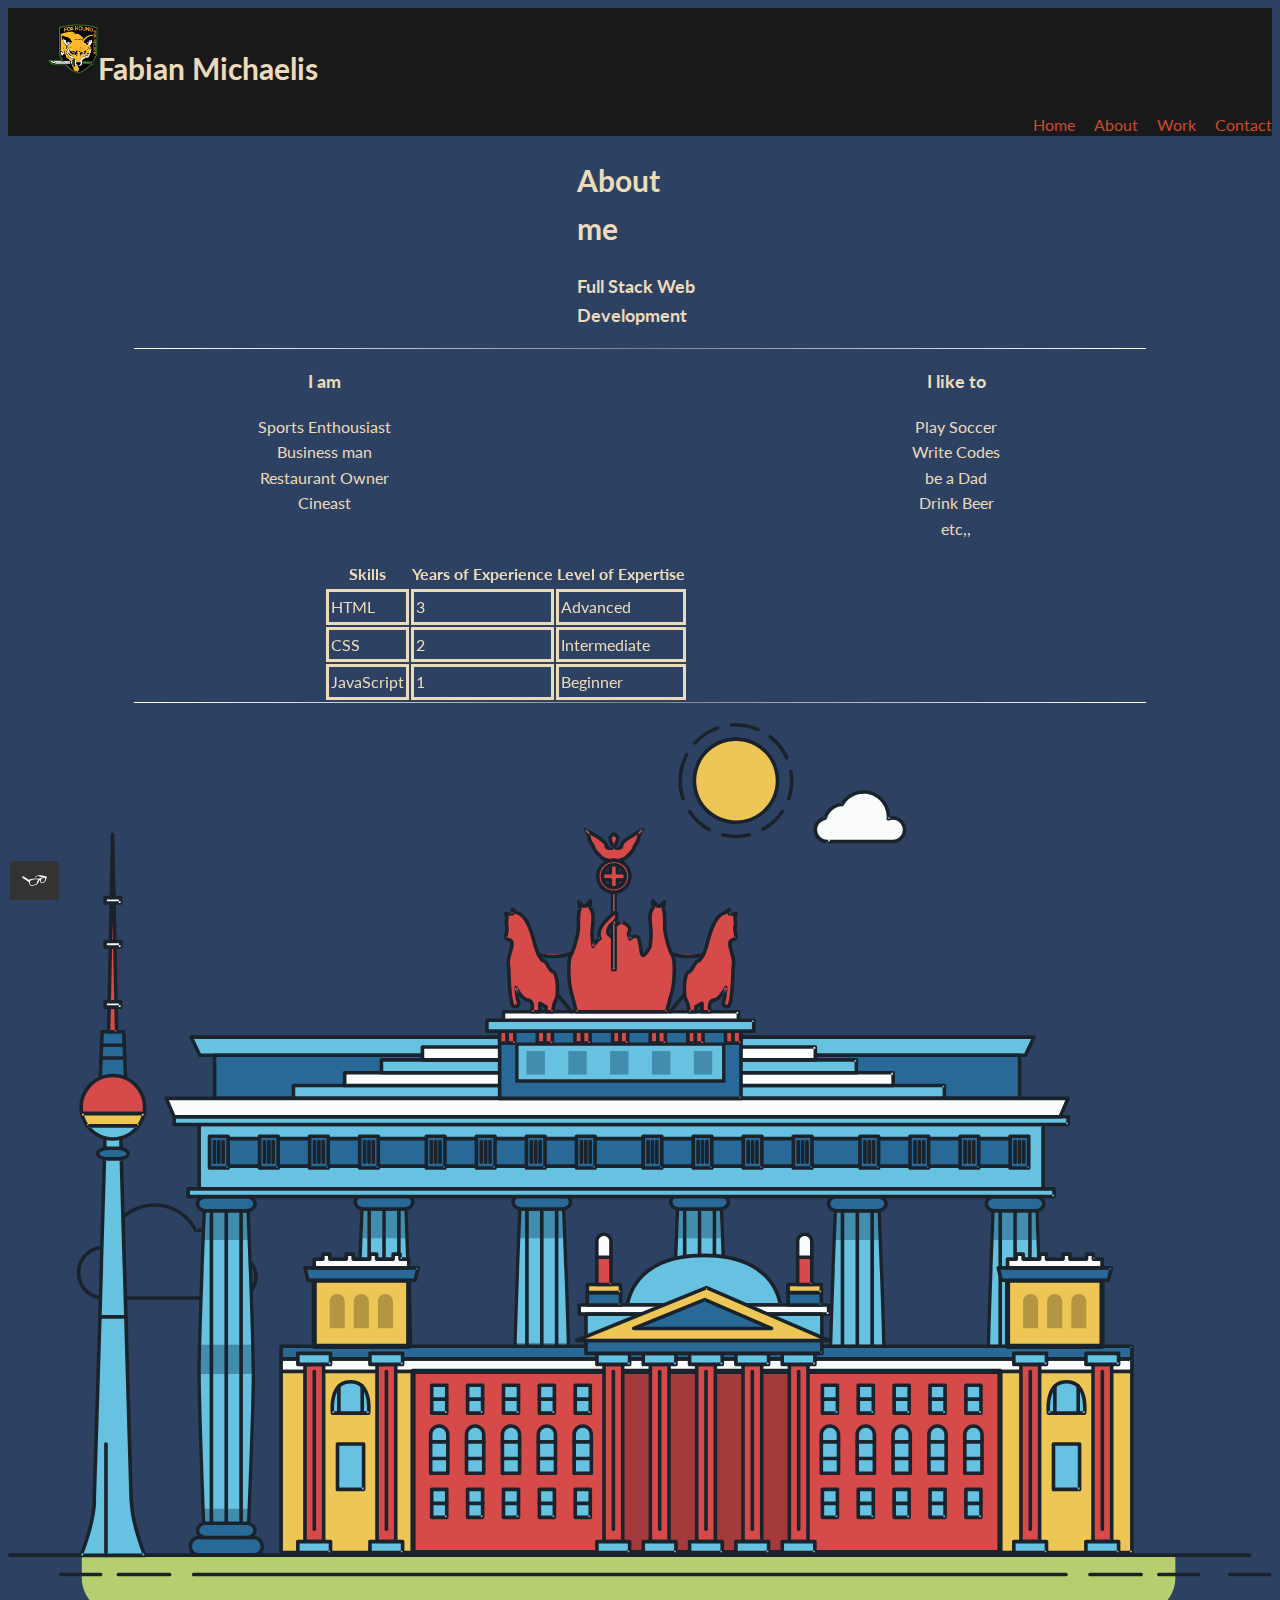
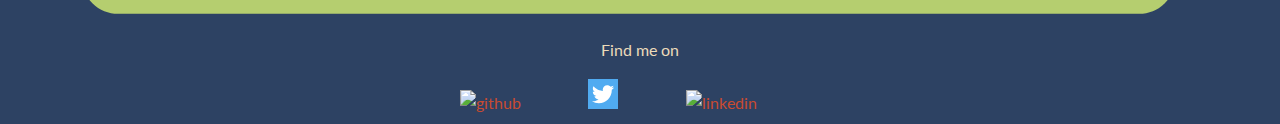
==== about.html @ f206e51e "Initial commit" ====
<!DOCTYPE html>
<html>
    <head>
        <meta name="viewport" content="width=device-width, initial-scale=1">
        <title>Fabian Michaelis - About</title>
        <link href="https://fonts.googleapis.com/css2?family=Lato:wght@400;700&display=swap" rel="stylesheet">
        <link rel="shortcut icon" href="https://www.wikipedia.org/static/favicon/wikipedia.ico">
        <link rel="stylesheet" type="text/css" href="https://cdnjs.cloudflare.com/ajax/libs/normalize/8.0.0/normalize.min.css">
        <link rel="stylesheet" type="text/css" href="css/style.production.css">
        
    </head>
   
    <body>
        
        <!--the head starts here-->
        
        
            <header class="page-header">
                    <ul class="navigation-list" role ="menubar">

                        <img src="img/FOXHOUND_Logo.webp" alt="logo" class="page-header__item logo">

                        <h1 class="page-header__item">Fabian Michaelis</h1>
                        <nav class="main-navigation page-header__item">
                            <li role="presentation">
                                <a href="index.html" name="home" role="menuitem" class="navigation-list__item navigation-list__item--active">Home</a>
                            </li>
                            <li role="presentation">
                                <a href="about.html" target="_blank" name="about" role="menuitem" class="navigation-list__item">About</a>  
                            </li>
                            <li role="presentation">               
                                <a href="work.html" name="work" role="menuitem" class="navigation-list__item">Work</a>
                            </li>
                            <li role="presentation">
                                <a href="contact.html" name="contact" role="menuitem" class="navigation-list__item">Contact</a>
                            </li>
                        </nav>
                    </ul>    
            </header>

            <div class="container">  
   
                <div class="intro">
                  <h1>About me<h1>
                  <h3>Full Stack Web Development<h3>
                </div>
              <div class="fading-lines">
              </div>
               <div class="about-grid">  
                    <div class="i-am">
                        <h3>I am</h3>
                        <ul class="about-list">
                            <li>Sports Enthousiast</li>
                            <li>Business man</li>
                            <li>Restaurant Owner</li>
                            <li>Cineast</li>
                        </ul> 
                    </div>
              
                    <div class="i-like">
                    <h3>I like to</h3>
                    <ul class="about-list">
                        <li>Play Soccer</li>
                        <li>Write Codes</li>
                        <li>be a Dad</li>
                        <li>Drink Beer</li>
                        <li>etc,,</li>
                    </ul>  
                   </div>
                   </div>
             
              
                
                
                
                    <div class="about-grid-skills">
                 <table>
                    <thead>
                    <tr>
                        <th>Skills</th>
                        <th>Years of Experience</th>
                        <th>Level of Expertise</th>
                    </tr>
                    </thead>
                    <tbody>
                    <tr>
                        <td>HTML</td>
                        <td>3</td>
                        <td>Advanced</td>
                    </tr>
                    <tr>
                        <td>CSS</td>
                        <td>2</td>
                        <td>Intermediate</td>
                    </tr>
                    <tr>
                        <td>JavaScript</td>
                        <td>1</td>
                        <td>Beginner</td>
                    </tr>
                    </tbody>
                </table>
                </div>
                <div class="fading-lines">
                </div>

                <svg id="about-picture" xmlns="http://www.w3.org/2000/svg" class="berlin-illustration" height="auto" viewBox="0 0 700 505" xmlns:xlink="http://www.w3.org/1999/xlink">
                    <defs>
                        <polygon id="a" points=".06 231.917 .06 .929 688.717 .929 688.717 231.917"></polygon>
                    </defs>
                    <g fill="none" fill-rule="evenodd">
                      <g transform="translate(0 241)" class="cloud-front">
                      <path fill="#1A232C" d="M87.602,29 L87.602,28 C87.326,28.001 87.103,28.024 86.927,28.033 L86.979,29.031 L87.947,28.78 C85.741,20.282 78.041,14.002 68.852,14 C67.858,14 66.904,14.096 65.98,14.231 L66.125,15.22 L67.019,14.772 C62.626,6.015 53.567,0.001 43.102,0 C29.041,0.002 17.524,10.848 16.443,24.632 L17.44,24.71 L17.606,23.724 C16.803,23.589 15.969,23.5 15.102,23.5 C6.817,23.501 0.102,30.215 0.102,38.5 C0.102,46.785 6.817,53.499 15.102,53.5 L87.602,53.5 C94.644,53.499 100.351,47.792 100.352,40.75 C100.351,33.708 94.644,28.001 87.602,28 L87.602,30 C90.573,30 93.254,31.202 95.203,33.149 C97.15,35.097 98.351,37.778 98.352,40.75 C98.351,43.722 97.15,46.403 95.203,48.351 C93.254,50.298 90.573,51.5 87.602,51.5 L15.102,51.5 C11.509,51.5 8.265,50.046 5.909,47.692 C3.555,45.337 2.102,42.093 2.102,38.5 C2.102,34.907 3.555,31.663 5.909,29.308 C8.265,26.954 11.509,25.5 15.102,25.5 C15.831,25.5 16.553,25.575 17.273,25.697 C17.551,25.743 17.832,25.672 18.055,25.499 C18.277,25.325 18.414,25.07 18.436,24.789 C19.436,12.04 30.094,1.998 43.102,2 C52.786,1.999 61.163,7.564 65.231,15.669 C65.425,16.055 65.842,16.272 66.27,16.21 C67.132,16.084 67.988,16 68.852,16 C77.108,15.998 84.027,21.647 86.011,29.283 C86.13,29.741 86.557,30.054 87.031,30.03 C87.27,30.017 87.457,29.999 87.602,30 L87.602,29" transform="translate(38 36)"></path>
                        </g>
                        <path fill="#B5CE6F" d="M646.484,484.382 C646.484,489.501 644.531,494.62 640.627,498.525 C636.722,502.43 631.603,504.382 626.484,504.382 L60.873,504.382 C55.754,504.382 50.636,502.43 46.731,498.525 C42.826,494.62 40.873,489.501 40.873,484.382 L40.873,471.917 L646.484,471.917 L646.484,484.382"></path>
                        <polyline fill="#67C2E2" points="334.824 185.029 101.449 185.029 106.209 195.08 563.438 195.08 568.2 185.029 334.824 185.029"></polyline>
                        <path fill="#1A232C" d="M334.824,185.029 L334.824,184.029 L101.449,184.029 C101.104,184.029 100.788,184.203 100.604,184.494 C100.42,184.785 100.398,185.146 100.545,185.457 L105.306,195.508 C105.471,195.856 105.824,196.079 106.209,196.079 L563.438,196.079 C563.824,196.079 564.177,195.856 564.342,195.508 L569.104,185.457 C569.251,185.146 569.229,184.785 569.045,184.494 C568.861,184.203 568.544,184.029 568.2,184.029 L334.824,184.029 L334.824,186.029 L566.62,186.029 L562.806,194.08 L106.842,194.08 L103.029,186.029 L334.824,186.029 L334.824,185.029"></path>
                        <polygon fill="#296997" points="114.416 218.974 560.222 218.974 560.222 195.08 114.416 195.08"></polygon>
                        <path fill="#1A232C" d="M560.222,218.974 L560.222,217.974 L115.416,217.974 L115.416,196.079 L559.222,196.079 L559.222,218.974 L560.222,218.974 L560.222,217.974 L560.222,218.974 L561.222,218.974 L561.222,195.08 C561.222,194.816 561.115,194.559 560.929,194.372 C560.742,194.186 560.485,194.08 560.222,194.08 L114.416,194.08 C114.152,194.08 113.895,194.186 113.708,194.372 C113.522,194.559 113.416,194.816 113.416,195.08 L113.416,218.974 C113.416,219.237 113.522,219.495 113.708,219.681 C113.895,219.867 114.152,219.974 114.416,219.974 L560.222,219.974 C560.485,219.974 560.742,219.867 560.929,219.681 C561.115,219.495 561.222,219.237 561.222,218.974 L560.222,218.974"></path>
                        <polygon fill="#67C2E2" points="105.85 269.08 573.225 269.08 573.225 233.398 105.85 233.398"></polygon>
                        <path fill="#1A232C" d="M573.225,233.398 L573.225,232.398 L105.85,232.398 C105.587,232.398 105.329,232.505 105.143,232.691 C104.957,232.877 104.85,233.134 104.85,233.398 L104.85,269.08 C104.85,269.344 104.957,269.601 105.143,269.788 C105.329,269.974 105.587,270.08 105.85,270.08 L573.225,270.08 C573.488,270.08 573.745,269.974 573.932,269.788 C574.118,269.601 574.225,269.344 574.225,269.08 L574.225,233.398 C574.225,233.134 574.118,232.877 573.932,232.691 C573.745,232.505 573.488,232.398 573.225,232.398 L573.225,233.398 L572.225,233.398 L572.225,268.08 L106.85,268.08 L106.85,234.398 L573.225,234.398 L573.225,233.398 L572.225,233.398 L573.225,233.398"></path>
                        <polygon fill="#296997" points="116.751 256.508 562.557 256.508 562.557 241.243 116.751 241.243"></polygon>
                        <path fill="#1A232C" d="M562.557,256.508 L562.557,255.508 L117.75,255.508 L117.75,242.243 L561.557,242.243 L561.557,256.508 L562.557,256.508 L562.557,255.508 L562.557,256.508 L563.557,256.508 L563.557,241.243 C563.557,240.979 563.45,240.722 563.264,240.535 C563.078,240.349 562.82,240.243 562.557,240.243 L116.75,240.243 C116.487,240.243 116.23,240.349 116.043,240.535 C115.857,240.722 115.751,240.979 115.751,241.243 L115.751,256.508 C115.751,256.771 115.857,257.029 116.043,257.215 C116.23,257.401 116.487,257.508 116.751,257.508 L562.557,257.508 C562.82,257.508 563.077,257.401 563.264,257.215 C563.45,257.029 563.557,256.771 563.557,256.508 L562.557,256.508"></path>
                        <polygon fill="#67C2E2" points="158.07 218.974 518.563 218.974 518.563 211.858 158.07 211.858"></polygon>
                        <path fill="#1A232C" d="M518.563,211.858 L518.563,210.858 L158.07,210.858 C157.807,210.858 157.549,210.964 157.363,211.151 C157.177,211.337 157.07,211.594 157.07,211.858 L157.07,218.974 C157.07,219.237 157.177,219.495 157.363,219.681 C157.549,219.867 157.807,219.974 158.07,219.974 L518.563,219.974 C518.826,219.974 519.083,219.867 519.27,219.681 C519.456,219.495 519.562,219.237 519.562,218.974 L519.562,211.858 C519.562,211.594 519.456,211.337 519.27,211.151 C519.083,210.964 518.826,210.858 518.563,210.858 L518.563,211.858 L517.563,211.858 L517.563,217.974 L159.07,217.974 L159.07,212.858 L518.563,212.858 L518.563,211.858 L517.563,211.858 L518.563,211.858"></path>
                        <polygon fill="#FBFDFC" points="186.438 211.858 490.194 211.858 490.194 204.741 186.438 204.741"></polygon>
                        <path fill="#1A232C" d="M490.194,204.741 L490.194,203.741 L186.438,203.741 C186.175,203.741 185.917,203.848 185.731,204.034 C185.545,204.221 185.438,204.478 185.438,204.741 L185.438,211.858 C185.438,212.121 185.545,212.379 185.731,212.565 C185.917,212.751 186.175,212.858 186.438,212.858 L490.194,212.858 C490.458,212.858 490.715,212.751 490.902,212.565 C491.088,212.379 491.194,212.121 491.194,211.858 L491.194,204.741 C491.194,204.478 491.088,204.221 490.902,204.034 C490.715,203.848 490.458,203.741 490.194,203.741 L490.194,204.741 L489.194,204.741 L489.194,210.858 L187.438,210.858 L187.438,205.741 L490.194,205.741 L490.194,204.741 L489.194,204.741 L490.194,204.741"></path>
                        <polygon fill="#67C2E2" points="206.805 204.741 469.828 204.741 469.828 197.624 206.805 197.624"></polygon>
                        <path fill="#1A232C" d="M469.828,197.624 L469.828,196.624 L206.805,196.624 C206.541,196.624 206.284,196.731 206.098,196.917 C205.911,197.103 205.805,197.361 205.805,197.624 L205.805,204.741 C205.805,205.005 205.911,205.262 206.098,205.449 C206.284,205.635 206.541,205.741 206.805,205.741 L469.828,205.741 C470.091,205.741 470.349,205.635 470.535,205.449 C470.722,205.262 470.828,205.005 470.828,204.741 L470.828,197.624 C470.828,197.361 470.722,197.103 470.535,196.917 C470.349,196.731 470.091,196.624 469.828,196.624 L469.828,197.624 L468.828,197.624 L468.828,203.741 L207.805,203.741 L207.805,198.624 L469.828,198.624 L469.828,197.624 L468.828,197.624 L469.828,197.624"></path>
                        <polygon fill="#FBFDFC" points="229.521 197.624 447.111 197.624 447.111 190.509 229.521 190.509"></polygon>
                        <path fill="#1A232C" d="M447.111,190.509 L447.111,189.509 L229.521,189.509 C229.258,189.509 229,189.616 228.814,189.802 C228.628,189.988 228.521,190.246 228.521,190.509 L228.521,197.624 C228.521,197.888 228.628,198.145 228.814,198.332 C229,198.518 229.258,198.624 229.521,198.624 L447.111,198.624 C447.375,198.624 447.632,198.518 447.818,198.332 C448.005,198.145 448.111,197.888 448.111,197.624 L448.111,190.509 C448.111,190.246 448.005,189.988 447.818,189.802 C447.632,189.616 447.375,189.509 447.111,189.509 L447.111,190.509 L446.111,190.509 L446.111,196.624 L230.521,196.624 L230.521,191.509 L447.111,191.509 L447.111,190.509 L446.111,190.509 L447.111,190.509"></path>
                        <path fill="#67C2E2" d="M135.607,355.447 C135.163,337.766 134.264,313.326 133.648,297.387 C133.274,287.721 133.004,281.18 133.004,281.18 L108.722,281.18 C108.722,281.18 108.452,287.721 108.079,297.387 C107.462,313.326 106.563,337.766 106.119,355.447 C105.953,362.059 105.85,367.732 105.85,371.653 L105.85,371.654 C105.85,386.117 107.243,424.332 108.089,446.189 C108.457,455.706 108.722,462.126 108.722,462.126 L133.004,462.126 C133.004,462.126 133.269,455.706 133.637,446.189 C134.482,424.332 135.876,386.117 135.876,371.654 L135.876,371.653 C135.876,367.732 135.773,362.059 135.607,355.447"></path>
                        <path fill="#428DAE" d="M133.648 297.387L108.079 297.387C108.452 287.721 108.722 281.18 108.722 281.18L133.004 281.18C133.004 281.18 133.274 287.721 133.648 297.387M135.876 371.654L105.85 371.654 105.85 371.653C105.85 367.732 105.953 362.059 106.119 355.447L135.607 355.447C135.773 362.059 135.876 367.732 135.876 371.653L135.876 371.654M133.004 462.126L108.722 462.126C108.722 462.126 108.457 455.706 108.089 446.189L133.637 446.189C133.269 455.706 133.004 462.126 133.004 462.126"></path>
                        <path fill="#1A232C" d="M109.612,461.199 L132.114,461.199 C132.447,453.007 134.949,390.886 134.949,371.653 C134.949,352.42 132.447,290.299 132.114,282.108 L109.612,282.108 C109.279,290.299 106.778,352.42 106.778,371.653 C106.778,390.886 109.279,453.007 109.612,461.199 Z M133.895,463.054 L107.832,463.054 L107.794,462.164 C107.766,461.466 104.922,392.193 104.922,371.653 C104.922,351.114 107.766,281.839 107.794,281.142 L107.832,280.252 L133.895,280.252 L133.931,281.142 C133.96,281.839 136.804,351.114 136.804,371.653 C136.804,392.193 133.96,461.466 133.931,462.164 L133.895,463.054 L133.895,463.054 Z"></path>
                        <path fill="#1A232C" d="M111.638 281.18L111.638 462.126C111.638 462.679 112.086 463.126 112.638 463.126 113.19 463.126 113.638 462.679 113.638 462.126L113.638 281.18C113.638 280.628 113.19 280.18 112.638 280.18 112.086 280.18 111.638 280.628 111.638 281.18M119.863 281.18L119.863 462.126C119.863 462.679 120.311 463.126 120.863 463.126 121.416 463.126 121.863 462.679 121.863 462.126L121.863 281.18C121.863 280.628 121.416 280.18 120.863 280.18 120.311 280.18 119.863 280.628 119.863 281.18M128.088 281.18L128.088 462.126C128.088 462.679 128.536 463.126 129.088 463.126 129.64 463.126 130.088 462.679 130.088 462.126L130.088 281.18C130.088 280.628 129.64 280.18 129.088 280.18 128.536 280.18 128.088 280.628 128.088 281.18"></path>
                        <path fill="#296997" d="M136.79,277.265 C136.79,279.418 134.675,281.18 132.09,281.18 L109.636,281.18 C107.051,281.18 104.936,279.418 104.936,277.265 C104.936,275.111 107.051,273.349 109.636,273.349 L132.09,273.349 C134.675,273.349 136.79,275.111 136.79,277.265"></path>
                        <path fill="#1A232C" d="M136.79,277.265 L135.79,277.265 C135.789,278.005 135.433,278.704 134.769,279.262 C134.109,279.814 133.155,280.181 132.09,280.18 L109.636,280.18 C108.571,280.181 107.617,279.814 106.956,279.262 C106.293,278.704 105.936,278.005 105.936,277.265 C105.936,276.524 106.293,275.825 106.957,275.267 C107.617,274.715 108.571,274.348 109.636,274.349 L132.09,274.349 C133.155,274.348 134.109,274.716 134.769,275.267 C135.433,275.825 135.789,276.524 135.79,277.265 L137.79,277.265 C137.791,275.851 137.09,274.593 136.049,273.731 C135.006,272.863 133.61,272.35 132.09,272.349 L109.636,272.349 C108.116,272.35 106.72,272.863 105.676,273.731 C104.636,274.593 103.935,275.851 103.936,277.265 C103.935,278.678 104.636,279.937 105.677,280.798 C106.72,281.666 108.116,282.179 109.636,282.18 L132.09,282.18 C133.61,282.179 135.006,281.666 136.049,280.798 C137.09,279.937 137.791,278.678 137.79,277.265 L136.79,277.265"></path>
                        <path fill="#296997" d="M140.775,467.217 C140.775,469.803 138.661,471.917 136.076,471.917 L105.65,471.917 C103.065,471.917 100.951,469.803 100.951,467.217 L100.951,466.825 C100.951,464.241 103.065,462.126 105.65,462.126 L136.076,462.126 C138.661,462.126 140.775,464.241 140.775,466.825 L140.775,467.217"></path>
                        <path fill="#1A232C" d="M140.775,467.217 L139.775,467.217 C139.775,468.235 139.361,469.155 138.688,469.83 C138.013,470.503 137.093,470.917 136.076,470.917 L105.65,470.917 C104.633,470.917 103.713,470.504 103.038,469.83 C102.365,469.155 101.951,468.235 101.951,467.217 L101.951,466.825 C101.951,465.808 102.365,464.889 103.038,464.214 C103.713,463.54 104.633,463.127 105.65,463.126 L136.076,463.126 C137.093,463.127 138.013,463.54 138.688,464.214 C139.362,464.889 139.775,465.808 139.775,466.825 L139.775,467.217 L141.775,467.217 L141.775,466.825 C141.772,463.684 139.217,461.13 136.076,461.126 L105.65,461.126 C102.509,461.13 99.955,463.684 99.951,466.825 L99.951,467.217 C99.954,470.36 102.509,472.914 105.65,472.917 L136.076,472.917 C139.217,472.914 141.772,470.36 141.775,467.217 L140.775,467.217"></path>
                        <path fill="#296997" d="M136.79,458.208 C136.79,460.363 134.675,462.126 132.09,462.126 L109.636,462.126 C107.051,462.126 104.936,460.363 104.936,458.208 C104.936,456.057 107.051,454.292 109.636,454.292 L132.09,454.292 C134.675,454.292 136.79,456.057 136.79,458.208"></path>
                        <path fill="#1A232C" d="M136.79,458.208 L135.79,458.208 C135.789,458.949 135.432,459.649 134.769,460.207 C134.108,460.76 133.154,461.128 132.09,461.126 L109.636,461.126 C108.572,461.128 107.617,460.76 106.957,460.207 C106.293,459.649 105.936,458.949 105.936,458.208 C105.936,457.47 106.293,456.77 106.957,456.212 C107.617,455.659 108.572,455.291 109.636,455.292 L132.09,455.292 C133.154,455.291 134.108,455.659 134.769,456.212 C135.433,456.77 135.789,457.47 135.79,458.208 L137.79,458.208 C137.791,456.796 137.09,455.538 136.05,454.675 C135.006,453.808 133.61,453.294 132.09,453.292 L109.636,453.292 C108.115,453.294 106.719,453.808 105.676,454.675 C104.636,455.538 103.935,456.796 103.936,458.208 C103.935,459.622 104.636,460.881 105.676,461.743 C106.72,462.611 108.116,463.125 109.636,463.126 L132.09,463.126 C133.61,463.125 135.006,462.611 136.05,461.743 C137.09,460.881 137.791,459.622 137.79,458.208 L136.79,458.208"></path>
                        <path fill="#67C2E2" d="M572.471,355.447 C572.025,337.766 571.126,313.326 570.51,297.387 C570.137,287.721 569.867,281.18 569.867,281.18 L545.585,281.18 C545.585,281.18 545.315,287.721 544.942,297.387 C544.326,313.326 543.427,337.766 542.981,355.447 C542.815,362.059 542.713,367.732 542.713,371.653 L542.713,371.654 C542.713,386.117 544.107,424.332 544.952,446.189 C545.32,455.706 545.585,462.126 545.585,462.126 L569.867,462.126 C569.867,462.126 570.132,455.706 570.499,446.189 C571.346,424.332 572.739,386.117 572.739,371.654 L572.739,371.653 C572.739,367.732 572.637,362.059 572.471,355.447"></path>
                        <path fill="#428DAE" d="M569.582 297.387L566.951 297.387 566.951 282.108 568.977 282.108C569.063 284.206 569.29 289.841 569.582 297.387M564.951 297.387L545.871 297.387C546.162 289.841 546.39 284.206 546.476 282.108L564.951 282.108 564.951 297.387M571.8 369.187L566.951 369.187 566.951 356.265 571.562 356.265C571.685 361.272 571.771 365.701 571.8 369.187M564.951 369.187L543.653 369.187C543.684 365.512 543.777 360.79 543.912 355.447L553.551 355.447 553.551 356.265 564.951 356.265 564.951 369.187"></path>
                        <path fill="#1A232C" d="M546.476,461.199 L568.977,461.199 C569.31,453.007 571.812,390.886 571.812,371.653 C571.812,352.42 569.31,290.299 568.977,282.108 L546.476,282.108 C546.142,290.299 543.642,352.42 543.642,371.653 C543.642,390.886 546.142,453.007 546.476,461.199 M570.758,463.054 L544.694,463.054 L544.658,462.164 C544.629,461.466 541.785,392.193 541.785,371.653 C541.785,351.114 544.629,281.839 544.658,281.142 L544.694,280.252 L570.758,280.252 L570.795,281.142 C570.823,281.839 573.667,351.114 573.667,371.653 C573.667,392.193 570.823,461.466 570.795,462.164 L570.758,463.054"></path>
                        <path fill="#1A232C" d="M548.501 281.18L548.501 462.126C548.501 462.679 548.949 463.126 549.501 463.126 550.053 463.126 550.501 462.679 550.501 462.126L550.501 281.18C550.501 280.628 550.053 280.18 549.501 280.18 548.949 280.18 548.501 280.628 548.501 281.18M556.727 281.18L556.727 462.126C556.727 462.679 557.174 463.126 557.727 463.126 558.279 463.126 558.727 462.679 558.727 462.126L558.727 281.18C558.727 280.628 558.279 280.18 557.727 280.18 557.174 280.18 556.727 280.628 556.727 281.18M564.951 281.18L564.951 462.126C564.951 462.679 565.399 463.126 565.951 463.126 566.503 463.126 566.951 462.679 566.951 462.126L566.951 281.18C566.951 280.628 566.503 280.18 565.951 280.18 565.399 280.18 564.951 280.628 564.951 281.18"></path>
                        <path fill="#296997" d="M573.653,277.265 C573.653,279.418 571.537,281.18 568.953,281.18 L546.499,281.18 C543.915,281.18 541.799,279.418 541.799,277.265 C541.799,275.111 543.915,273.349 546.499,273.349 L568.953,273.349 C571.537,273.349 573.653,275.111 573.653,277.265"></path>
                        <path fill="#1A232C" d="M573.653,277.265 L572.653,277.265 C572.653,278.005 572.296,278.704 571.632,279.262 C570.972,279.814 570.017,280.181 568.953,280.18 L546.499,280.18 C545.435,280.181 544.48,279.814 543.82,279.262 C543.156,278.704 542.8,278.005 542.799,277.265 C542.8,276.525 543.156,275.825 543.82,275.267 C544.481,274.715 545.435,274.348 546.499,274.349 L568.953,274.349 C570.017,274.348 570.972,274.715 571.632,275.267 C572.296,275.825 572.653,276.525 572.653,277.265 L574.653,277.265 C574.654,275.851 573.953,274.593 572.912,273.731 C571.869,272.863 570.473,272.35 568.953,272.349 L546.499,272.349 C544.979,272.35 543.583,272.863 542.54,273.731 C541.499,274.593 540.798,275.851 540.799,277.265 C540.798,278.679 541.499,279.937 542.54,280.798 C543.583,281.666 544.979,282.179 546.499,282.18 L568.953,282.18 C570.473,282.179 571.869,281.666 572.912,280.798 C573.953,279.937 574.654,278.679 574.653,277.265 L573.653,277.265"></path>
                        <path fill="#296997" d="M577.639,467.217 C577.639,469.803 575.524,471.917 572.938,471.917 L542.514,471.917 C539.929,471.917 537.813,469.803 537.813,467.217 L537.813,466.825 C537.813,464.241 539.929,462.126 542.514,462.126 L572.938,462.126 C575.524,462.126 577.639,464.241 577.639,466.825 L577.639,467.217"></path>
                        <path fill="#1A232C" d="M577.639,467.217 L576.639,467.217 C576.638,468.235 576.225,469.155 575.551,469.83 C574.876,470.503 573.956,470.917 572.938,470.917 L542.514,470.917 C541.497,470.917 540.576,470.503 539.901,469.83 C539.227,469.155 538.814,468.234 538.813,467.217 L538.813,466.825 C538.814,465.808 539.227,464.889 539.901,464.214 C540.576,463.54 541.497,463.127 542.514,463.126 L572.938,463.126 C573.956,463.127 574.876,463.54 575.551,464.214 C576.225,464.888 576.638,465.808 576.639,466.825 L576.639,467.217 L578.639,467.217 L578.639,466.825 C578.635,463.684 576.081,461.13 572.938,461.126 L542.514,461.126 C539.372,461.13 536.817,463.684 536.813,466.825 L536.813,467.217 C536.817,470.36 539.372,472.914 542.514,472.917 L572.938,472.917 C576.081,472.914 578.635,470.359 578.639,467.217 L577.639,467.217"></path>
                        <path fill="#296997" d="M573.653,458.208 C573.653,460.363 571.537,462.126 568.953,462.126 L546.499,462.126 C543.915,462.126 541.799,460.363 541.799,458.208 C541.799,456.057 543.915,454.292 546.499,454.292 L568.953,454.292 C571.537,454.292 573.653,456.057 573.653,458.208"></path>
                        <path fill="#1A232C" d="M573.653,458.208 L572.653,458.208 C572.653,458.949 572.296,459.649 571.632,460.207 C570.971,460.76 570.017,461.128 568.953,461.126 L546.499,461.126 C545.435,461.128 544.481,460.76 543.82,460.207 C543.157,459.649 542.799,458.949 542.799,458.208 C542.799,457.47 543.156,456.77 543.82,456.212 C544.481,455.659 545.435,455.291 546.499,455.292 L568.953,455.292 C570.017,455.291 570.971,455.659 571.632,456.212 C572.296,456.77 572.653,457.47 572.653,458.208 L574.653,458.208 C574.654,456.796 573.953,455.538 572.912,454.675 C571.869,453.808 570.473,453.294 568.953,453.292 L546.499,453.292 C544.979,453.294 543.583,453.808 542.54,454.675 C541.499,455.538 540.798,456.796 540.799,458.208 C540.798,459.622 541.499,460.881 542.54,461.743 C543.583,462.611 544.979,463.125 546.499,463.126 L568.953,463.126 C570.473,463.125 571.869,462.611 572.912,461.743 C573.953,460.881 574.654,459.622 574.653,458.208 L573.653,458.208"></path>
                        <path fill="#67C2E2" d="M485.098,355.447 C484.654,337.766 483.753,313.326 483.137,297.387 C482.764,287.721 482.494,281.18 482.494,281.18 L458.213,281.18 C458.213,281.18 457.942,287.721 457.569,297.387 C456.953,313.326 456.055,337.766 455.608,355.447 C455.443,362.059 455.34,367.732 455.34,371.653 L455.34,371.654 C455.34,386.117 456.733,424.332 457.58,446.189 C457.948,455.706 458.213,462.126 458.213,462.126 L482.494,462.126 C482.494,462.126 482.759,455.706 483.126,446.189 C483.973,424.332 485.366,386.117 485.366,371.654 L485.366,371.653 C485.366,367.732 485.265,362.059 485.098,355.447"></path>
                        <path fill="#428DAE" d="M483.137 297.387L457.569 297.387C457.942 287.721 458.213 281.18 458.213 281.18L482.494 281.18C482.494 281.18 482.764 287.721 483.137 297.387M485.355 369.187L455.351 369.187C455.382 365.502 455.475 360.78 455.608 355.447L485.098 355.447C485.232 360.78 485.325 365.502 485.355 369.187"></path>
                        <path fill="#1A232C" d="M459.103,461.199 L481.605,461.199 C481.938,453.007 484.439,390.886 484.439,371.653 C484.439,352.42 481.938,290.299 481.605,282.108 L459.103,282.108 C458.769,290.299 456.268,352.42 456.268,371.653 C456.268,390.886 458.769,453.007 459.103,461.199 Z M483.386,463.054 L457.321,463.054 L457.285,462.164 C457.256,461.466 454.412,392.193 454.412,371.653 C454.412,351.114 457.256,281.839 457.285,281.142 L457.321,280.252 L483.386,280.252 L483.422,281.142 C483.45,281.839 486.294,351.114 486.294,371.653 C486.294,392.193 483.45,461.466 483.422,462.164 L483.386,463.054 L483.386,463.054 Z"></path>
                        <path fill="#1A232C" d="M461.128 281.18L461.128 462.126C461.128 462.679 461.576 463.126 462.128 463.126 462.68 463.126 463.128 462.679 463.128 462.126L463.128 281.18C463.128 280.628 462.68 280.18 462.128 280.18 461.576 280.18 461.128 280.628 461.128 281.18M469.354 281.18L469.354 462.126C469.354 462.679 469.801 463.126 470.354 463.126 470.906 463.126 471.354 462.679 471.354 462.126L471.354 281.18C471.354 280.628 470.906 280.18 470.354 280.18 469.801 280.18 469.354 280.628 469.354 281.18M477.578 281.18L477.578 462.126C477.578 462.679 478.026 463.126 478.578 463.126 479.13 463.126 479.578 462.679 479.578 462.126L479.578 281.18C479.578 280.628 479.13 280.18 478.578 280.18 478.026 280.18 477.578 280.628 477.578 281.18"></path>
                        <path fill="#296997" d="M486.281,277.265 C486.281,279.418 484.164,281.18 481.58,281.18 L459.126,281.18 C456.542,281.18 454.426,279.418 454.426,277.265 C454.426,275.111 456.542,273.349 459.126,273.349 L481.58,273.349 C484.164,273.349 486.281,275.111 486.281,277.265"></path>
                        <path fill="#1A232C" d="M486.281,277.265 L485.281,277.265 C485.281,278.005 484.924,278.704 484.26,279.262 C483.599,279.814 482.644,280.181 481.58,280.18 L459.126,280.18 C458.062,280.181 457.107,279.814 456.447,279.262 C455.783,278.704 455.427,278.005 455.426,277.265 C455.427,276.525 455.783,275.825 456.447,275.267 C457.108,274.715 458.062,274.348 459.126,274.349 L481.58,274.349 C482.644,274.348 483.599,274.716 484.26,275.268 C484.924,275.825 485.281,276.525 485.281,277.265 L487.281,277.265 C487.282,275.851 486.58,274.593 485.54,273.731 C484.496,272.863 483.1,272.35 481.58,272.349 L459.126,272.349 C457.606,272.35 456.21,272.863 455.167,273.731 C454.126,274.593 453.425,275.851 453.426,277.265 C453.425,278.679 454.126,279.937 455.167,280.798 C456.21,281.666 457.606,282.179 459.126,282.18 L481.58,282.18 C483.1,282.179 484.496,281.666 485.54,280.799 C486.58,279.937 487.282,278.679 487.281,277.265 L486.281,277.265"></path>
                        <path fill="#296997" d="M490.266,467.217 C490.266,469.803 488.151,471.917 485.565,471.917 L455.141,471.917 C452.556,471.917 450.44,469.803 450.44,467.217 L450.44,466.825 C450.44,464.241 452.556,462.126 455.141,462.126 L485.565,462.126 C488.151,462.126 490.266,464.241 490.266,466.825 L490.266,467.217"></path>
                        <path fill="#1A232C" d="M490.266,467.217 L489.266,467.217 C489.265,468.235 488.852,469.155 488.178,469.83 C487.503,470.503 486.583,470.917 485.565,470.917 L455.141,470.917 C454.124,470.917 453.203,470.503 452.528,469.83 C451.854,469.155 451.441,468.234 451.44,467.217 L451.44,466.825 C451.441,465.808 451.854,464.889 452.528,464.214 C453.203,463.54 454.124,463.127 455.141,463.126 L485.565,463.126 C486.583,463.127 487.503,463.54 488.178,464.214 C488.852,464.888 489.265,465.808 489.266,466.825 L489.266,467.217 L491.266,467.217 L491.266,466.825 C491.262,463.684 488.708,461.13 485.565,461.126 L455.141,461.126 C451.999,461.13 449.444,463.684 449.44,466.825 L449.44,467.217 C449.444,470.36 451.999,472.914 455.141,472.917 L485.565,472.917 C488.708,472.914 491.262,470.359 491.266,467.217 L490.266,467.217"></path>
                        <path fill="#296997" d="M486.281,458.208 C486.281,460.363 484.164,462.126 481.58,462.126 L459.126,462.126 C456.542,462.126 454.426,460.363 454.426,458.208 C454.426,456.057 456.542,454.292 459.126,454.292 L481.58,454.292 C484.164,454.292 486.281,456.057 486.281,458.208"></path>
                        <path fill="#1A232C" d="M486.281,458.208 L485.281,458.208 C485.281,458.949 484.923,459.649 484.26,460.207 C483.599,460.76 482.644,461.128 481.58,461.126 L459.126,461.126 C458.062,461.128 457.108,460.76 456.447,460.207 C455.784,459.649 455.427,458.949 455.426,458.208 C455.426,457.47 455.783,456.77 456.447,456.212 C457.108,455.659 458.062,455.291 459.126,455.292 L481.58,455.292 C482.644,455.291 483.598,455.659 484.26,456.212 C484.924,456.77 485.281,457.47 485.281,458.208 L487.281,458.208 C487.282,456.795 486.58,455.538 485.54,454.675 C484.496,453.808 483.1,453.294 481.58,453.292 L459.126,453.292 C457.606,453.294 456.21,453.808 455.167,454.675 C454.126,455.538 453.425,456.796 453.426,458.208 C453.425,459.622 454.126,460.881 455.167,461.743 C456.21,462.611 457.606,463.125 459.126,463.126 L481.58,463.126 C483.1,463.125 484.496,462.611 485.54,461.743 C486.581,460.881 487.282,459.622 487.281,458.208 L486.281,458.208"></path>
                        <path fill="#67C2E2" d="M397.726,354.466 C397.28,336.787 396.381,312.346 395.765,296.407 C395.392,286.742 395.122,280.2 395.122,280.2 L370.84,280.2 C370.84,280.2 370.57,286.742 370.197,296.407 C369.581,312.346 368.682,336.787 368.236,354.466 C368.07,361.078 367.968,366.751 367.968,370.672 L367.968,370.673 C367.968,385.136 369.361,423.352 370.207,445.208 C370.575,454.726 370.84,461.146 370.84,461.146 L395.122,461.146 C395.122,461.146 395.386,454.726 395.754,445.208 C396.601,423.352 397.994,385.136 397.994,370.673 L397.994,370.672 C397.994,366.751 397.892,361.078 397.726,354.466"></path>
                        <path fill="#428DAE" d="M394.837 296.407L392.206 296.407 392.206 281.127 394.233 281.127C394.318 283.225 394.545 288.861 394.837 296.407L394.837 296.407zM383.981 296.407L390.206 296.407 390.206 281.127 383.981 281.127 383.981 296.407zM375.756 296.407L381.98 296.407 381.98 281.127 375.756 281.127 375.756 296.407zM373.756 296.407L371.126 296.407C371.417 288.861 371.645 283.225 371.73 281.127L373.756 281.127 373.756 296.407 373.756 296.407zM397.062 369.187L392.206 369.187 392.206 354.466 396.796 354.466C396.943 360.298 397.041 365.389 397.062 369.187L397.062 369.187zM383.981 369.187L390.206 369.187 390.206 354.466 383.981 354.466 383.981 369.187zM375.756 369.187L381.98 369.187 381.98 354.466 375.756 354.466 375.756 369.187zM373.756 369.187L368.9 369.187C368.921 365.389 369.019 360.298 369.166 354.466L373.756 354.466 373.756 369.187 373.756 369.187z"></path>
                        <path fill="#1A232C" d="M371.73,460.218 L394.233,460.218 C394.565,452.027 397.066,389.906 397.066,370.672 C397.066,351.44 394.565,289.319 394.233,281.127 L371.73,281.127 C371.397,289.319 368.895,351.44 368.895,370.672 C368.895,389.906 371.397,452.027 371.73,460.218 M396.013,462.074 L369.949,462.074 L369.912,461.184 C369.884,460.486 367.04,391.212 367.04,370.672 C367.04,350.133 369.884,280.859 369.912,280.162 L369.949,279.272 L396.013,279.272 L396.05,280.162 C396.078,280.859 398.922,350.133 398.922,370.672 C398.922,391.212 396.078,460.486 396.05,461.184 L396.013,462.074"></path>
                        <path fill="#1A232C" d="M373.756 280.2L373.756 461.146C373.756 461.698 374.203 462.146 374.756 462.146 375.308 462.146 375.756 461.698 375.756 461.146L375.756 280.2C375.756 279.647 375.308 279.2 374.756 279.2 374.203 279.2 373.756 279.647 373.756 280.2M381.98 280.2L381.98 461.146C381.98 461.698 382.428 462.146 382.98 462.146 383.533 462.146 383.981 461.698 383.981 461.146L383.981 280.2C383.981 279.647 383.533 279.2 382.98 279.2 382.428 279.2 381.98 279.647 381.98 280.2M390.206 280.2L390.206 461.146C390.206 461.698 390.654 462.146 391.206 462.146 391.758 462.146 392.206 461.698 392.206 461.146L392.206 280.2C392.206 279.647 391.758 279.2 391.206 279.2 390.654 279.2 390.206 279.647 390.206 280.2"></path>
                        <path fill="#296997" d="M398.908,276.285 C398.908,278.439 396.792,280.2 394.208,280.2 L371.754,280.2 C369.17,280.2 367.053,278.439 367.053,276.285 C367.053,274.13 369.17,272.369 371.754,272.369 L394.208,272.369 C396.792,272.369 398.908,274.13 398.908,276.285"></path>
                        <path fill="#1A232C" d="M398.908,276.285 L397.908,276.285 C397.907,277.025 397.551,277.724 396.887,278.281 C396.227,278.833 395.272,279.201 394.208,279.2 L371.754,279.2 C370.69,279.201 369.735,278.833 369.074,278.281 C368.41,277.724 368.053,277.025 368.053,276.285 C368.053,275.544 368.41,274.845 369.074,274.287 C369.735,273.735 370.69,273.367 371.754,273.369 L394.208,273.369 C395.272,273.367 396.227,273.735 396.887,274.287 C397.551,274.844 397.907,275.544 397.908,276.285 L399.908,276.285 C399.909,274.871 399.208,273.612 398.167,272.75 C397.124,271.883 395.728,271.37 394.208,271.369 L371.754,271.369 C370.234,271.37 368.838,271.883 367.794,272.75 C366.754,273.612 366.052,274.871 366.053,276.285 C366.052,277.699 366.754,278.957 367.795,279.818 C368.838,280.686 370.234,281.198 371.754,281.2 L394.208,281.2 C395.728,281.198 397.123,280.686 398.167,279.818 C399.208,278.957 399.909,277.698 399.908,276.285 L398.908,276.285"></path>
                        <path fill="#296997" d="M402.894,466.237 C402.894,468.823 400.779,470.937 398.193,470.937 L367.768,470.937 C365.183,470.937 363.068,468.823 363.068,466.237 L363.068,465.844 C363.068,463.26 365.183,461.146 367.768,461.146 L398.193,461.146 C400.779,461.146 402.894,463.26 402.894,465.844 L402.894,466.237"></path>
                        <path fill="#1A232C" d="M402.894,466.237 L401.894,466.237 C401.893,467.254 401.48,468.174 400.806,468.849 C400.131,469.523 399.211,469.937 398.193,469.937 L367.768,469.937 C366.751,469.937 365.831,469.523 365.156,468.849 C364.482,468.174 364.069,467.254 364.068,466.237 L364.068,465.844 C364.069,464.828 364.482,463.908 365.156,463.233 C365.831,462.56 366.751,462.146 367.768,462.146 L398.193,462.146 C399.211,462.146 400.131,462.56 400.806,463.233 C401.48,463.908 401.893,464.828 401.894,465.844 L401.894,466.237 L403.894,466.237 L403.894,465.844 C403.89,462.703 401.336,460.15 398.193,460.146 L367.768,460.146 C364.626,460.15 362.072,462.703 362.068,465.844 L362.068,466.237 C362.072,469.379 364.626,471.933 367.768,471.937 L398.193,471.937 C401.336,471.933 403.89,469.379 403.894,466.237 L402.894,466.237"></path>
                        <path fill="#296997" d="M398.908,457.228 C398.908,459.382 396.792,461.146 394.208,461.146 L371.754,461.146 C369.17,461.146 367.053,459.382 367.053,457.228 C367.053,455.077 369.17,453.312 371.754,453.312 L394.208,453.312 C396.792,453.312 398.908,455.077 398.908,457.228"></path>
                        <path fill="#1A232C" d="M398.908,457.228 L397.908,457.228 C397.908,457.968 397.55,458.669 396.887,459.226 C396.226,459.779 395.272,460.147 394.208,460.146 L371.754,460.146 C370.69,460.147 369.736,459.779 369.074,459.226 C368.411,458.668 368.053,457.968 368.053,457.228 C368.053,456.489 368.41,455.789 369.074,455.231 C369.736,454.679 370.69,454.311 371.754,454.312 L394.208,454.312 C395.272,454.311 396.226,454.679 396.887,455.231 C397.551,455.789 397.908,456.489 397.908,457.228 L399.908,457.228 C399.909,455.815 399.208,454.557 398.167,453.695 C397.124,452.827 395.728,452.313 394.208,452.312 L371.754,452.312 C370.234,452.313 368.838,452.827 367.794,453.695 C366.754,454.557 366.052,455.815 366.053,457.228 C366.052,458.642 366.753,459.901 367.794,460.763 C368.838,461.631 370.234,462.145 371.754,462.146 L394.208,462.146 C395.728,462.145 397.124,461.631 398.167,460.763 C399.208,459.9 399.909,458.642 399.908,457.228 L398.908,457.228"></path>
                        <path fill="#67C2E2" d="M310.353,354.466 C309.908,336.787 309.009,312.346 308.393,296.407 C308.019,286.742 307.75,280.2 307.75,280.2 L283.467,280.2 C283.467,280.2 283.198,286.742 282.824,296.407 C282.208,312.346 281.309,336.787 280.864,354.466 C280.698,361.078 280.596,366.751 280.596,370.672 L280.596,370.673 C280.596,385.136 281.989,423.352 282.834,445.208 C283.202,454.726 283.467,461.146 283.467,461.146 L307.75,461.146 C307.75,461.146 308.014,454.726 308.382,445.208 C309.228,423.352 310.622,385.136 310.622,370.673 L310.622,370.672 C310.622,366.751 310.518,361.078 310.353,354.466"></path>
                        <path fill="#428DAE" d="M308.393 296.407L282.824 296.407C283.198 286.742 283.467 280.2 283.467 280.2L307.75 280.2C307.75 280.2 308.019 286.742 308.393 296.407M310.617 369.187L280.6 369.187C280.621 365.377 280.718 360.285 280.864 354.466L310.353 354.466C310.498 360.285 310.596 365.377 310.617 369.187"></path>
                        <path fill="#1A232C" d="M284.357,460.218 L306.86,460.218 C307.193,452.027 309.694,389.906 309.694,370.672 C309.694,351.44 307.193,289.319 306.86,281.127 L284.357,281.127 C284.024,289.319 281.523,351.44 281.523,370.672 C281.523,389.906 284.024,452.027 284.357,460.218 Z M308.639,462.074 L282.576,462.074 L282.54,461.184 C282.511,460.486 279.668,391.212 279.668,370.672 C279.668,350.133 282.511,280.859 282.54,280.162 L282.576,279.272 L308.639,279.272 L308.677,280.162 C308.706,280.859 311.549,350.133 311.549,370.672 C311.549,391.212 308.706,460.486 308.677,461.184 L308.639,462.074 L308.639,462.074 Z"></path>
                        <path fill="#1A232C" d="M286.383 280.2L286.383 461.146C286.383 461.698 286.831 462.146 287.383 462.146 287.936 462.146 288.383 461.698 288.383 461.146L288.383 280.2C288.383 279.647 287.936 279.2 287.383 279.2 286.831 279.2 286.383 279.647 286.383 280.2M294.608 280.2L294.608 461.146C294.608 461.698 295.056 462.146 295.608 462.146 296.161 462.146 296.608 461.698 296.608 461.146L296.608 280.2C296.608 279.647 296.161 279.2 295.608 279.2 295.056 279.2 294.608 279.647 294.608 280.2M302.834 280.2L302.834 461.146C302.834 461.698 303.281 462.146 303.834 462.146 304.386 462.146 304.834 461.698 304.834 461.146L304.834 280.2C304.834 279.647 304.386 279.2 303.834 279.2 303.281 279.2 302.834 279.647 302.834 280.2"></path>
                        <path fill="#296997" d="M311.535,276.285 C311.535,278.439 309.42,280.2 306.836,280.2 L284.381,280.2 C281.797,280.2 279.681,278.439 279.681,276.285 C279.681,274.13 281.797,272.369 284.381,272.369 L306.836,272.369 C309.42,272.369 311.535,274.13 311.535,276.285"></path>
                        <path fill="#1A232C" d="M311.535,276.285 L310.535,276.285 C310.534,277.025 310.177,277.724 309.514,278.282 C308.854,278.833 307.901,279.201 306.836,279.2 L284.381,279.2 C283.316,279.201 282.362,278.833 281.702,278.281 C281.038,277.724 280.681,277.025 280.681,276.285 C280.681,275.544 281.038,274.844 281.702,274.287 C282.362,273.735 283.317,273.367 284.381,273.369 L306.836,273.369 C307.9,273.367 308.854,273.735 309.514,274.287 C310.177,274.844 310.534,275.544 310.535,276.285 L312.535,276.285 C312.535,274.871 311.835,273.613 310.795,272.75 C309.751,271.883 308.356,271.37 306.836,271.369 L284.381,271.369 C282.861,271.37 281.465,271.883 280.422,272.75 C279.381,273.612 278.68,274.871 278.681,276.285 C278.68,277.698 279.381,278.957 280.422,279.818 C281.465,280.686 282.861,281.198 284.381,281.2 L306.836,281.2 C308.356,281.198 309.751,280.685 310.794,279.818 C311.835,278.956 312.535,277.698 312.535,276.285 L311.535,276.285"></path>
                        <path fill="#296997" d="M315.522,466.237 C315.522,468.823 313.407,470.937 310.821,470.937 L280.396,470.937 C277.811,470.937 275.696,468.823 275.696,466.237 L275.696,465.844 C275.696,463.26 277.811,461.146 280.396,461.146 L310.821,461.146 C313.407,461.146 315.522,463.26 315.522,465.844 L315.522,466.237"></path>
                        <path fill="#1A232C" d="M315.522,466.237 L314.522,466.237 C314.521,467.254 314.108,468.174 313.434,468.849 C312.759,469.523 311.838,469.937 310.821,469.937 L280.396,469.937 C279.379,469.937 278.458,469.523 277.783,468.849 C277.11,468.174 276.696,467.254 276.696,466.237 L276.696,465.844 C276.696,464.828 277.11,463.908 277.783,463.233 C278.458,462.56 279.379,462.146 280.396,462.146 L310.821,462.146 C311.838,462.146 312.759,462.56 313.434,463.233 C314.108,463.908 314.521,464.828 314.522,465.844 L314.522,466.237 L316.521,466.237 L316.521,465.844 C316.518,462.703 313.963,460.15 310.821,460.146 L280.396,460.146 C277.254,460.15 274.7,462.703 274.696,465.844 L274.696,466.237 C274.699,469.379 277.254,471.933 280.396,471.937 L310.821,471.937 C313.963,471.933 316.518,469.379 316.521,466.237 L315.522,466.237"></path>
                        <path fill="#296997" d="M311.535,457.228 C311.535,459.382 309.42,461.146 306.836,461.146 L284.381,461.146 C281.797,461.146 279.681,459.382 279.681,457.228 C279.681,455.077 281.797,453.312 284.381,453.312 L306.836,453.312 C309.42,453.312 311.535,455.077 311.535,457.228"></path>
                        <path fill="#1A232C" d="M311.535,457.228 L310.535,457.228 C310.534,457.969 310.177,458.669 309.514,459.227 C308.854,459.779 307.9,460.147 306.836,460.146 L284.381,460.146 C283.317,460.147 282.363,459.779 281.702,459.227 C281.038,458.669 280.681,457.968 280.681,457.228 C280.681,456.489 281.038,455.789 281.702,455.231 C282.363,454.679 283.317,454.311 284.381,454.312 L306.836,454.312 C307.9,454.311 308.854,454.679 309.514,455.231 C310.177,455.789 310.534,456.489 310.535,457.228 L312.535,457.228 C312.535,455.815 311.835,454.558 310.795,453.695 C309.752,452.827 308.356,452.313 306.836,452.312 L284.381,452.312 C282.861,452.313 281.465,452.827 280.422,453.695 C279.381,454.557 278.68,455.815 278.681,457.228 C278.68,458.642 279.381,459.9 280.422,460.763 C281.465,461.631 282.861,462.145 284.381,462.146 L306.836,462.146 C308.356,462.145 309.752,461.631 310.795,460.763 C311.835,459.9 312.535,458.641 312.535,457.228 L311.535,457.228"></path>
                        <path fill="#67C2E2" d="M222.981,354.466 C222.535,336.787 221.636,312.346 221.02,296.407 C220.647,286.742 220.377,280.2 220.377,280.2 L196.094,280.2 C196.094,280.2 195.825,286.742 195.452,296.407 C194.835,312.346 193.936,336.787 193.491,354.466 C193.325,361.078 193.223,366.751 193.223,370.672 L193.223,370.673 C193.223,385.136 194.616,423.352 195.462,445.208 C195.83,454.726 196.094,461.146 196.094,461.146 L220.377,461.146 C220.377,461.146 220.642,454.726 221.009,445.208 C221.855,423.352 223.249,385.136 223.249,370.673 L223.249,370.672 C223.249,366.751 223.146,361.078 222.981,354.466"></path>
                        <path fill="#428DAE" d="M220.091 296.407L209.236 296.407 209.236 281.127 219.487 281.127C219.573 283.225 219.8 288.861 220.091 296.407L220.091 296.407zM201.011 296.407L207.236 296.407 207.236 281.127 201.011 281.127 201.011 296.407zM199.011 296.407L196.381 296.407C196.672 288.861 196.899 283.225 196.985 281.127L199.011 281.127 199.011 296.407 199.011 296.407zM222.317 369.187L209.236 369.187 209.236 356.265 221.923 356.265 221.923 354.466 222.051 354.466C222.198 360.298 222.296 365.389 222.317 369.187L222.317 369.187zM201.011 369.187L207.236 369.187 207.236 356.265 201.011 356.265 201.011 369.187zM199.011 369.187L194.155 369.187C194.174 365.784 194.255 361.345 194.377 356.265L199.011 356.265 199.011 369.187 199.011 369.187z"></path>
                        <path fill="#1A232C" d="M196.985,460.218 L219.487,460.218 C219.82,452.027 222.321,389.906 222.321,370.672 C222.321,351.44 219.82,289.319 219.487,281.127 L196.985,281.127 C196.651,289.319 194.151,351.44 194.151,370.672 C194.151,389.906 196.651,452.027 196.985,460.218 M221.267,462.074 L195.204,462.074 L195.167,461.184 C195.138,460.486 192.295,391.212 192.295,370.672 C192.295,350.133 195.138,280.859 195.167,280.162 L195.204,279.272 L221.267,279.272 L221.305,280.162 C221.334,280.859 224.177,350.133 224.177,370.672 C224.177,391.212 221.334,460.486 221.305,461.184 L221.267,462.074"></path>
                        <path fill="#1A232C" d="M199.011 280.2L199.011 461.146C199.011 461.698 199.458 462.146 200.011 462.146 200.563 462.146 201.011 461.698 201.011 461.146L201.011 280.2C201.011 279.647 200.563 279.2 200.011 279.2 199.458 279.2 199.011 279.647 199.011 280.2M207.236 280.2L207.236 461.146C207.236 461.698 207.684 462.146 208.236 462.146 208.788 462.146 209.236 461.698 209.236 461.146L209.236 280.2C209.236 279.647 208.788 279.2 208.236 279.2 207.684 279.2 207.236 279.647 207.236 280.2M215.461 280.2L215.461 461.146C215.461 461.698 215.909 462.146 216.461 462.146 217.013 462.146 217.461 461.698 217.461 461.146L217.461 280.2C217.461 279.647 217.013 279.2 216.461 279.2 215.909 279.2 215.461 279.647 215.461 280.2"></path>
                        <path fill="#296997" d="M224.162,276.285 C224.162,278.439 222.047,280.2 219.463,280.2 L197.008,280.2 C194.424,280.2 192.308,278.439 192.308,276.285 C192.308,274.13 194.424,272.369 197.008,272.369 L219.463,272.369 C222.047,272.369 224.162,274.13 224.162,276.285"></path>
                        <path fill="#1A232C" d="M224.162,276.285 L223.162,276.285 C223.161,277.025 222.805,277.724 222.142,278.282 C221.482,278.833 220.528,279.201 219.463,279.2 L197.008,279.2 C195.944,279.201 194.99,278.833 194.329,278.281 C193.665,277.724 193.308,277.025 193.308,276.285 C193.308,275.544 193.665,274.845 194.329,274.287 C194.99,273.735 195.944,273.367 197.008,273.369 L219.463,273.369 C220.528,273.367 221.481,273.735 222.142,274.287 C222.805,274.844 223.161,275.544 223.162,276.285 L225.162,276.285 C225.163,274.871 224.462,273.613 223.422,272.75 C222.379,271.883 220.983,271.37 219.463,271.369 L197.008,271.369 C195.489,271.37 194.093,271.883 193.049,272.75 C192.008,273.612 191.307,274.871 191.308,276.285 C191.307,277.698 192.008,278.957 193.049,279.818 C194.093,280.686 195.489,281.198 197.008,281.2 L219.463,281.2 C220.983,281.198 222.379,280.686 223.422,279.818 C224.462,278.956 225.163,277.698 225.162,276.285 L224.162,276.285"></path>
                        <path fill="#296997" d="M228.149,466.237 C228.149,468.823 226.034,470.937 223.448,470.937 L193.022,470.937 C190.438,470.937 188.323,468.823 188.323,466.237 L188.323,465.844 C188.323,463.26 190.438,461.146 193.022,461.146 L223.448,461.146 C226.034,461.146 228.149,463.26 228.149,465.844 L228.149,466.237"></path>
                        <path fill="#1A232C" d="M228.149,466.237 L227.149,466.237 C227.149,467.254 226.735,468.174 226.061,468.849 C225.386,469.523 224.466,469.937 223.448,469.937 L193.022,469.937 C192.006,469.937 191.086,469.523 190.411,468.849 C189.737,468.174 189.324,467.254 189.323,466.237 L189.323,465.844 C189.324,464.828 189.737,463.908 190.411,463.233 C191.086,462.56 192.006,462.146 193.022,462.146 L223.448,462.146 C224.466,462.146 225.386,462.56 226.061,463.233 C226.735,463.908 227.149,464.828 227.149,465.844 L227.149,466.237 L229.149,466.237 L229.149,465.844 C229.145,462.703 226.59,460.15 223.448,460.146 L193.022,460.146 C189.881,460.15 187.327,462.703 187.323,465.844 L187.323,466.237 C187.327,469.379 189.881,471.933 193.022,471.937 L223.448,471.937 C226.59,471.933 229.145,469.379 229.149,466.237 L228.149,466.237"></path>
                        <path fill="#296997" d="M224.162,457.228 C224.162,459.382 222.047,461.146 219.463,461.146 L197.008,461.146 C194.424,461.146 192.308,459.382 192.308,457.228 C192.308,455.077 194.424,453.312 197.008,453.312 L219.463,453.312 C222.047,453.312 224.162,455.077 224.162,457.228"></path>
                        <path fill="#1A232C" d="M224.162,457.228 L223.162,457.228 C223.161,457.969 222.805,458.669 222.141,459.227 C221.481,459.779 220.527,460.147 219.463,460.146 L197.008,460.146 C195.944,460.147 194.99,459.779 194.329,459.227 C193.665,458.669 193.308,457.968 193.308,457.228 C193.308,456.489 193.665,455.789 194.329,455.231 C194.99,454.679 195.945,454.311 197.008,454.312 L219.463,454.312 C220.527,454.311 221.481,454.679 222.141,455.231 C222.805,455.789 223.161,456.489 223.162,457.228 L225.162,457.228 C225.163,455.815 224.462,454.557 223.422,453.695 C222.379,452.827 220.984,452.313 219.463,452.312 L197.008,452.312 C195.488,452.313 194.092,452.827 193.049,453.695 C192.008,454.557 191.307,455.815 191.308,457.228 C191.307,458.642 192.008,459.9 193.049,460.763 C194.092,461.631 195.488,462.145 197.008,462.146 L219.463,462.146 C220.983,462.145 222.379,461.631 223.422,460.763 C224.462,459.9 225.163,458.641 225.162,457.228 L224.162,457.228"></path>
                        <polygon fill="#67C2E2" points="99.774 273.349 579.301 273.349 579.301 269.08 99.774 269.08"></polygon>
                        <path fill="#1A232C" d="M579.301,273.349 L579.301,272.349 L100.774,272.349 L100.774,270.08 L578.301,270.08 L578.301,273.349 L579.301,273.349 L579.301,272.349 L579.301,273.349 L580.301,273.349 L580.301,269.08 C580.301,268.817 580.194,268.56 580.008,268.373 C579.822,268.187 579.564,268.08 579.301,268.08 L99.774,268.08 C99.511,268.08 99.254,268.187 99.067,268.373 C98.881,268.56 98.774,268.817 98.774,269.08 L98.774,273.349 C98.774,273.612 98.881,273.87 99.067,274.056 C99.254,274.242 99.511,274.349 99.774,274.349 L579.301,274.349 C579.564,274.349 579.822,274.242 580.008,274.056 C580.194,273.87 580.301,273.612 580.301,273.349 L579.301,273.349"></path>
                        <polygon fill="#67C2E2" points="92.01 233.398 587.064 233.398 587.064 229.131 92.01 229.131"></polygon>
                        <path fill="#1A232C" d="M587.064,233.398 L587.064,232.398 L93.01,232.398 L93.01,230.131 L586.064,230.131 L586.064,233.398 L587.064,233.398 L587.064,232.398 L587.064,233.398 L588.064,233.398 L588.064,229.131 C588.064,228.868 587.958,228.61 587.772,228.424 C587.585,228.238 587.328,228.131 587.064,228.131 L92.01,228.131 C91.746,228.131 91.489,228.238 91.303,228.424 C91.116,228.61 91.01,228.868 91.01,229.131 L91.01,233.398 C91.01,233.661 91.117,233.919 91.303,234.105 C91.489,234.291 91.746,234.398 92.01,234.398 L587.064,234.398 C587.328,234.398 587.585,234.291 587.771,234.105 C587.958,233.919 588.064,233.661 588.064,233.398 L587.064,233.398"></path>
                        <polyline fill="#FBFDFC" points="337.318 218.974 87.572 218.974 92.01 229.131 582.626 229.131 587.064 218.974 337.318 218.974"></polyline>
                        <path fill="#1A232C" d="M337.318,218.974 L337.318,217.974 L87.572,217.974 C87.235,217.974 86.92,218.144 86.736,218.426 C86.551,218.709 86.521,219.065 86.656,219.374 L91.093,229.532 C91.253,229.896 91.612,230.131 92.01,230.131 L582.626,230.131 C583.024,230.131 583.383,229.897 583.542,229.532 L587.981,219.374 C588.116,219.065 588.086,218.709 587.901,218.426 C587.716,218.144 587.402,217.974 587.064,217.974 L337.318,217.974 L337.318,219.974 L585.536,219.974 L581.972,228.131 L92.664,228.131 L89.1,219.974 L337.318,219.974 L337.318,218.974"></path>
                        <polygon fill="#296997" points="272.283 218.974 405.943 218.974 405.943 181.701 272.283 181.701"></polygon>
                        <path fill="#1A232C" d="M405.943,218.974 L405.943,217.974 L273.283,217.974 L273.283,182.701 L404.943,182.701 L404.943,218.974 L405.943,218.974 L405.943,217.974 L405.943,218.974 L406.943,218.974 L406.943,181.701 C406.943,181.437 406.837,181.18 406.65,180.993 C406.464,180.807 406.207,180.701 405.943,180.701 L272.283,180.701 C272.02,180.701 271.762,180.807 271.576,180.993 C271.39,181.18 271.283,181.437 271.283,181.701 L271.283,218.974 C271.283,219.237 271.39,219.495 271.576,219.681 C271.762,219.867 272.02,219.974 272.283,219.974 L405.943,219.974 C406.207,219.974 406.464,219.867 406.65,219.681 C406.837,219.495 406.943,219.237 406.943,218.974 L405.943,218.974"></path>
                        <polygon fill="#67C2E2" points="281.833 209.312 396.393 209.312 396.393 188.946 281.833 188.946"></polygon>
                        <polygon fill="#428DAE" points="287.111 205.753 297.328 205.753 297.328 192.749 287.111 192.749"></polygon>
                        <polygon fill="#428DAE" points="310.284 205.753 320.501 205.753 320.501 192.749 310.284 192.749"></polygon>
                        <polygon fill="#428DAE" points="333.457 205.753 343.673 205.753 343.673 192.749 333.457 192.749"></polygon>
                        <polygon fill="#428DAE" points="356.63 205.753 366.847 205.753 366.847 192.749 356.63 192.749"></polygon>
                        <polygon fill="#428DAE" points="379.804 205.753 390.02 205.753 390.02 192.749 379.804 192.749"></polygon>
                        <path fill="#1A232C" d="M282.761,208.384 L395.465,208.384 L395.465,189.873 L282.761,189.873 L282.761,208.384 Z M280.905,210.24 L397.32,210.24 L397.32,188.018 L280.905,188.018 L280.905,210.24 Z"></path>
                        <polygon fill="#D64A4A" points="272.283 188.359 276.48 188.359 276.48 181.701 272.283 181.701"></polygon>
                        <path fill="#1A232C" d="M276.48,188.359 L276.48,187.359 L273.283,187.359 L273.283,182.701 L275.48,182.701 L275.48,188.359 L276.48,188.359 L276.48,187.359 L276.48,188.359 L277.48,188.359 L277.48,181.701 C277.48,181.437 277.374,181.18 277.188,180.993 C277.001,180.807 276.744,180.701 276.48,180.701 L272.283,180.701 C272.02,180.701 271.762,180.807 271.576,180.993 C271.39,181.18 271.283,181.437 271.283,181.701 L271.283,188.359 C271.283,188.622 271.39,188.88 271.576,189.066 C271.762,189.252 272.02,189.359 272.283,189.359 L276.48,189.359 C276.744,189.359 277.001,189.252 277.188,189.066 C277.374,188.88 277.48,188.622 277.48,188.359 L276.48,188.359"></path>
                        <polygon fill="#D64A4A" points="276.48 188.359 280.678 188.359 280.678 181.701 276.48 181.701"></polygon>
                        <path fill="#1A232C" d="M280.678,188.359 L280.678,187.359 L277.48,187.359 L277.48,182.701 L279.678,182.701 L279.678,188.359 L280.678,188.359 L280.678,187.359 L280.678,188.359 L281.678,188.359 L281.678,181.701 C281.678,181.437 281.571,181.18 281.385,180.993 C281.199,180.807 280.941,180.701 280.678,180.701 L276.48,180.701 C276.217,180.701 275.96,180.807 275.773,180.993 C275.587,181.18 275.48,181.437 275.48,181.701 L275.48,188.359 C275.48,188.622 275.587,188.88 275.773,189.066 C275.96,189.252 276.217,189.359 276.48,189.359 L280.678,189.359 C280.941,189.359 281.199,189.252 281.385,189.066 C281.571,188.88 281.678,188.622 281.678,188.359 L280.678,188.359"></path>
                        <polygon fill="#D64A4A" points="293.13 188.359 297.328 188.359 297.328 181.701 293.13 181.701"></polygon>
                        <path fill="#1A232C" d="M297.328,188.359 L297.328,187.359 L294.13,187.359 L294.13,182.701 L296.328,182.701 L296.328,188.359 L297.328,188.359 L297.328,187.359 L297.328,188.359 L298.328,188.359 L298.328,181.701 C298.328,181.437 298.221,181.18 298.035,180.993 C297.849,180.807 297.591,180.701 297.328,180.701 L293.13,180.701 C292.867,180.701 292.609,180.807 292.423,180.993 C292.237,181.18 292.13,181.437 292.13,181.701 L292.13,188.359 C292.13,188.622 292.237,188.88 292.423,189.066 C292.609,189.252 292.867,189.359 293.13,189.359 L297.328,189.359 C297.591,189.359 297.849,189.252 298.035,189.066 C298.221,188.88 298.328,188.622 298.328,188.359 L297.328,188.359"></path>
                        <polygon fill="#D64A4A" points="297.328 188.359 301.524 188.359 301.524 181.701 297.328 181.701"></polygon>
                        <path fill="#1A232C" d="M301.524,188.359 L301.524,187.359 L298.328,187.359 L298.328,182.701 L300.524,182.701 L300.524,188.359 L301.524,188.359 L301.524,187.359 L301.524,188.359 L302.524,188.359 L302.524,181.701 C302.524,181.437 302.418,181.18 302.232,180.993 C302.045,180.807 301.788,180.701 301.524,180.701 L297.328,180.701 C297.064,180.701 296.807,180.807 296.621,180.993 C296.434,181.18 296.328,181.437 296.328,181.701 L296.328,188.359 C296.328,188.622 296.434,188.88 296.621,189.066 C296.807,189.252 297.064,189.359 297.328,189.359 L301.524,189.359 C301.788,189.359 302.045,189.252 302.232,189.066 C302.418,188.88 302.524,188.622 302.524,188.359 L301.524,188.359"></path>
                        <polygon fill="#D64A4A" points="313.977 188.359 318.175 188.359 318.175 181.701 313.977 181.701"></polygon>
                        <path fill="#1A232C" d="M318.175,188.359 L318.175,187.359 L314.977,187.359 L314.977,182.701 L317.175,182.701 L317.175,188.359 L318.175,188.359 L318.175,187.359 L318.175,188.359 L319.175,188.359 L319.175,181.701 C319.175,181.437 319.068,181.18 318.882,180.993 C318.696,180.807 318.438,180.701 318.175,180.701 L313.977,180.701 C313.714,180.701 313.456,180.807 313.27,180.993 C313.084,181.18 312.977,181.437 312.977,181.701 L312.977,188.359 C312.977,188.622 313.084,188.88 313.27,189.066 C313.456,189.252 313.714,189.359 313.977,189.359 L318.175,189.359 C318.438,189.359 318.696,189.252 318.882,189.066 C319.068,188.88 319.175,188.622 319.175,188.359 L318.175,188.359"></path>
                        <polygon fill="#D64A4A" points="318.175 188.359 322.372 188.359 322.372 181.701 318.175 181.701"></polygon>
                        <path fill="#1A232C" d="M322.372,188.359 L322.372,187.359 L319.175,187.359 L319.175,182.701 L321.372,182.701 L321.372,188.359 L322.372,188.359 L322.372,187.359 L322.372,188.359 L323.372,188.359 L323.372,181.701 C323.372,181.437 323.265,181.18 323.079,180.993 C322.893,180.807 322.635,180.701 322.372,180.701 L318.175,180.701 C317.911,180.701 317.654,180.807 317.468,180.993 C317.281,181.18 317.175,181.437 317.175,181.701 L317.175,188.359 C317.175,188.622 317.282,188.88 317.468,189.066 C317.654,189.252 317.911,189.359 318.175,189.359 L322.372,189.359 C322.635,189.359 322.892,189.252 323.079,189.066 C323.265,188.88 323.372,188.622 323.372,188.359 L322.372,188.359"></path>
                        <polygon fill="#D64A4A" points="334.824 188.359 339.022 188.359 339.022 181.701 334.824 181.701"></polygon>
                        <path fill="#1A232C" d="M339.022,188.359 L339.022,187.359 L335.824,187.359 L335.824,182.701 L338.021,182.701 L338.022,188.359 L339.022,188.359 L339.022,187.359 L339.022,188.359 L340.021,188.359 L340.021,181.701 C340.021,181.437 339.915,181.18 339.729,180.993 C339.542,180.807 339.285,180.701 339.022,180.701 L334.824,180.701 C334.561,180.701 334.303,180.807 334.117,180.993 C333.931,181.18 333.824,181.437 333.824,181.701 L333.824,188.359 C333.824,188.622 333.931,188.88 334.117,189.066 C334.303,189.252 334.561,189.359 334.824,189.359 L339.022,189.359 C339.285,189.359 339.542,189.252 339.729,189.066 C339.915,188.88 340.021,188.622 340.021,188.359 L339.022,188.359"></path>
                        <polygon fill="#D64A4A" points="339.022 188.359 343.219 188.359 343.219 181.701 339.022 181.701"></polygon>
                        <path fill="#1A232C" d="M343.219,188.359 L343.219,187.359 L340.021,187.359 L340.021,182.701 L342.219,182.701 L342.219,188.359 L343.219,188.359 L343.219,187.359 L343.219,188.359 L344.219,188.359 L344.219,181.701 C344.219,181.437 344.112,181.18 343.926,180.993 C343.74,180.807 343.482,180.701 343.219,180.701 L339.022,180.701 C338.758,180.701 338.501,180.807 338.314,180.993 C338.128,181.18 338.022,181.437 338.022,181.701 L338.022,188.359 C338.022,188.622 338.128,188.88 338.314,189.066 C338.501,189.252 338.758,189.359 339.022,189.359 L343.219,189.359 C343.482,189.359 343.74,189.252 343.926,189.066 C344.112,188.88 344.219,188.622 344.219,188.359 L343.219,188.359"></path>
                        <polygon fill="#D64A4A" points="355.671 188.359 359.868 188.359 359.868 181.701 355.671 181.701"></polygon>
                        <path fill="#1A232C" d="M359.868,188.359 L359.868,187.359 L356.671,187.359 L356.671,182.701 L358.868,182.701 L358.868,188.359 L359.868,188.359 L359.868,187.359 L359.868,188.359 L360.868,188.359 L360.868,181.701 C360.868,181.437 360.762,181.18 360.575,180.993 C360.389,180.807 360.132,180.701 359.868,180.701 L355.671,180.701 C355.408,180.701 355.15,180.807 354.964,180.993 C354.778,181.18 354.671,181.437 354.671,181.701 L354.671,188.359 C354.671,188.622 354.778,188.88 354.964,189.066 C355.15,189.252 355.408,189.359 355.671,189.359 L359.868,189.359 C360.132,189.359 360.389,189.252 360.575,189.066 C360.762,188.88 360.868,188.622 360.868,188.359 L359.868,188.359"></path>
                        <polygon fill="#D64A4A" points="359.868 188.359 364.065 188.359 364.065 181.701 359.868 181.701"></polygon>
                        <path fill="#1A232C" d="M364.065,188.359 L364.065,187.359 L360.868,187.359 L360.868,182.701 L363.065,182.701 L363.065,188.359 L364.065,188.359 L364.065,187.359 L364.065,188.359 L365.065,188.359 L365.065,181.701 C365.065,181.437 364.959,181.18 364.773,180.993 C364.586,180.807 364.329,180.701 364.065,180.701 L359.868,180.701 C359.605,180.701 359.347,180.807 359.161,180.993 C358.975,181.18 358.868,181.437 358.868,181.701 L358.868,188.359 C358.868,188.622 358.975,188.88 359.161,189.066 C359.347,189.252 359.605,189.359 359.868,189.359 L364.065,189.359 C364.329,189.359 364.586,189.252 364.773,189.066 C364.959,188.88 365.065,188.622 365.065,188.359 L364.065,188.359"></path>
                        <polygon fill="#D64A4A" points="376.518 188.359 380.715 188.359 380.715 181.701 376.518 181.701"></polygon>
                        <path fill="#1A232C" d="M380.715,188.359 L380.715,187.359 L377.518,187.359 L377.518,182.701 L379.715,182.701 L379.715,188.359 L380.715,188.359 L380.715,187.359 L380.715,188.359 L381.715,188.359 L381.715,181.701 C381.715,181.437 381.608,181.18 381.422,180.993 C381.236,180.807 380.978,180.701 380.715,180.701 L376.518,180.701 C376.254,180.701 375.997,180.807 375.81,180.993 C375.624,181.18 375.518,181.437 375.518,181.701 L375.518,188.359 C375.518,188.622 375.624,188.88 375.81,189.066 C375.997,189.252 376.254,189.359 376.518,189.359 L380.715,189.359 C380.978,189.359 381.236,189.252 381.422,189.066 C381.608,188.88 381.715,188.622 381.715,188.359 L380.715,188.359"></path>
                        <polygon fill="#D64A4A" points="380.715 188.359 384.912 188.359 384.912 181.701 380.715 181.701"></polygon>
                        <path fill="#1A232C" d="M384.912,188.359 L384.912,187.359 L381.715,187.359 L381.715,182.701 L383.912,182.701 L383.912,188.359 L384.912,188.359 L384.912,187.359 L384.912,188.359 L385.912,188.359 L385.912,181.701 C385.912,181.437 385.805,181.18 385.619,180.993 C385.433,180.807 385.175,180.701 384.912,180.701 L380.715,180.701 C380.452,180.701 380.194,180.807 380.008,180.993 C379.822,181.18 379.715,181.437 379.715,181.701 L379.715,188.359 C379.715,188.622 379.822,188.88 380.008,189.066 C380.194,189.252 380.452,189.359 380.715,189.359 L384.912,189.359 C385.175,189.359 385.433,189.252 385.619,189.066 C385.805,188.88 385.912,188.622 385.912,188.359 L384.912,188.359"></path>
                        <polygon fill="#D64A4A" points="397.364 188.359 401.561 188.359 401.561 181.701 397.364 181.701"></polygon>
                        <path fill="#1A232C" d="M401.561,188.359 L401.561,187.359 L398.364,187.359 L398.364,182.701 L400.561,182.701 L400.561,188.359 L401.561,188.359 L401.561,187.359 L401.561,188.359 L402.561,188.359 L402.561,181.701 C402.561,181.437 402.454,181.18 402.268,180.993 C402.081,180.807 401.824,180.701 401.561,180.701 L397.364,180.701 C397.101,180.701 396.843,180.807 396.657,180.993 C396.471,181.18 396.364,181.437 396.364,181.701 L396.364,188.359 C396.364,188.622 396.471,188.88 396.657,189.066 C396.843,189.252 397.101,189.359 397.364,189.359 L401.561,189.359 C401.824,189.359 402.081,189.252 402.268,189.066 C402.454,188.88 402.561,188.622 402.561,188.359 L401.561,188.359"></path>
                        <polygon fill="#D64A4A" points="401.561 188.359 405.759 188.359 405.759 181.701 401.561 181.701"></polygon>
                        <path fill="#1A232C" d="M405.759,188.359 L405.759,187.359 L402.561,187.359 L402.561,182.701 L404.759,182.701 L404.759,188.359 L405.759,188.359 L405.759,187.359 L405.759,188.359 L406.759,188.359 L406.759,181.701 C406.759,181.437 406.652,181.18 406.466,180.993 C406.28,180.807 406.022,180.701 405.759,180.701 L401.561,180.701 C401.297,180.701 401.04,180.807 400.853,180.993 C400.667,181.18 400.561,181.437 400.561,181.701 L400.561,188.359 C400.561,188.622 400.667,188.88 400.853,189.066 C401.04,189.252 401.297,189.359 401.561,189.359 L405.759,189.359 C406.022,189.359 406.28,189.252 406.466,189.066 C406.652,188.88 406.759,188.622 406.759,188.359 L405.759,188.359"></path>
                        <polygon fill="#67C2E2" points="265.221 181.701 413.006 181.701 413.006 175.695 265.221 175.695"></polygon>
                        <path fill="#1A232C" d="M413.006,175.695 L413.006,174.695 L265.221,174.695 C264.957,174.695 264.7,174.801 264.514,174.988 C264.327,175.174 264.221,175.431 264.221,175.695 L264.221,181.701 C264.221,181.964 264.327,182.221 264.514,182.408 C264.7,182.594 264.957,182.701 265.221,182.701 L413.006,182.701 C413.269,182.701 413.527,182.594 413.713,182.408 C413.899,182.221 414.006,181.964 414.006,181.701 L414.006,175.695 C414.006,175.431 413.899,175.174 413.713,174.988 C413.527,174.801 413.269,174.695 413.006,174.695 L413.006,175.695 L412.006,175.695 L412.006,180.701 L266.221,180.701 L266.221,176.695 L413.006,176.695 L413.006,175.695 L412.006,175.695 L413.006,175.695"></path>
                        <polygon fill="#FBFDFC" points="274.382 175.695 404.506 175.695 404.506 170.979 274.382 170.979"></polygon>
                        <path fill="#1A232C" d="M404.506,170.979 L404.506,169.979 L274.382,169.979 C274.119,169.979 273.861,170.086 273.675,170.272 C273.489,170.458 273.382,170.716 273.382,170.979 L273.382,175.695 C273.382,175.958 273.489,176.216 273.675,176.402 C273.861,176.588 274.119,176.695 274.382,176.695 L404.506,176.695 C404.769,176.695 405.027,176.588 405.213,176.402 C405.399,176.216 405.506,175.958 405.506,175.695 L405.506,170.979 C405.506,170.716 405.399,170.458 405.213,170.272 C405.027,170.086 404.769,169.979 404.506,169.979 L404.506,170.979 L403.506,170.979 L403.506,174.695 L275.382,174.695 L275.382,171.979 L404.506,171.979 L404.506,170.979 L403.506,170.979 L404.506,170.979"></path>
                        <path fill="#D64A4A" d="M375.91,159.845 L366.735,170.979"></path>
                        <path fill="#1A232C" d="M375.138,159.209 L365.964,170.343 C365.612,170.769 365.673,171.399 366.099,171.751 C366.526,172.102 367.156,172.041 367.507,171.615 L376.682,160.481 C377.033,160.055 376.972,159.425 376.546,159.073 C376.12,158.722 375.49,158.783 375.138,159.209"></path>
                        <path fill="#D64A4A" d="M401.361,153.429 C401.361,153.429 400.742,167.964 398.733,168.119 C396.723,168.273 395.486,167.037 396.259,165.335 C397.031,163.634 397.495,157.604 397.495,157.604 C397.495,157.604 394.402,164.098 390.847,164.562 C387.29,165.026 388.837,170.979 388.837,170.979 L384.353,170.979 L384.353,166.263 L380.95,168.273 L380.95,170.979 L377.239,170.979 C377.239,170.979 376.621,165.953 375.384,164.252 C374.147,162.552 374.147,150.336 376.775,149.099 C379.404,147.862 380.485,143.068 382.033,142.914 C383.579,142.759 385.435,139.049 386.672,135.183 C387.909,131.317 390.46,117.285 397.418,116.009 L399.506,114.269 L399.506,116.704 C399.506,116.704 400.55,116.473 401.361,116.936 L403.333,116.588 L402.637,118.676 C402.637,118.676 403.101,122.851 402.637,124.011 C402.173,125.17 403.333,129.693 403.333,129.693 C403.333,129.693 402.985,130.737 401.478,131.085 C399.97,131.433 399.622,132.593 399.854,134.448 C400.086,136.304 402.289,141.986 401.825,144.653 C401.361,147.321 401.519,150.726 401.361,153.429"></path>
                        <path fill="#1A232C" d="M401.361,153.429 L400.362,153.387 C400.362,153.387 400.353,153.608 400.332,154.002 C400.26,155.379 400.05,158.847 399.645,161.95 C399.444,163.499 399.189,164.962 398.898,165.982 C398.756,166.49 398.597,166.888 398.479,167.088 L398.408,167.196 L398.387,167.221 L398.569,167.406 L398.449,167.179 L398.387,167.221 L398.569,167.406 L398.449,167.179 L398.697,167.651 L398.657,167.121 L398.449,167.179 L398.697,167.651 L398.657,167.121 L398.4,167.132 C397.86,167.133 397.483,166.988 397.289,166.836 C397.096,166.675 397.036,166.56 397.026,166.316 C397.026,166.178 397.06,165.99 397.169,165.749 C397.429,165.165 397.598,164.439 397.76,163.595 C398.232,161.093 398.49,157.699 398.492,157.681 C398.529,157.199 398.219,156.762 397.753,156.638 C397.286,156.513 396.8,156.738 396.592,157.174 L396.563,157.235 C396.404,157.559 395.603,159.129 394.473,160.622 C393.91,161.368 393.264,162.092 392.605,162.628 C391.945,163.168 391.285,163.5 390.717,163.57 C390.092,163.65 389.529,163.876 389.079,164.214 C388.399,164.723 388.006,165.437 387.788,166.143 C387.568,166.854 387.503,167.584 387.502,168.266 C387.505,169.843 387.859,171.184 387.869,171.23 L388.837,170.979 L388.837,169.979 L385.353,169.979 L385.353,166.263 C385.353,165.903 385.161,165.573 384.848,165.395 C384.535,165.216 384.154,165.219 383.844,165.402 L380.442,167.412 C380.137,167.592 379.95,167.919 379.95,168.273 L379.95,169.979 L377.239,169.979 L377.239,170.979 L378.232,170.857 C378.229,170.84 378.073,169.562 377.754,168.047 C377.594,167.289 377.395,166.472 377.146,165.71 C376.893,164.947 376.61,164.245 376.192,163.664 L376.176,163.636 C376.129,163.552 376.04,163.311 375.966,162.986 C375.733,162 375.58,160.263 375.582,158.403 C375.581,156.47 375.74,154.375 376.074,152.735 C376.24,151.917 376.452,151.213 376.681,150.727 C376.904,150.231 377.156,150.009 377.201,150.004 C378.062,149.596 378.721,148.948 379.272,148.253 C380.096,147.208 380.706,146.017 381.241,145.125 C381.505,144.681 381.752,144.314 381.942,144.105 C382.036,144 382.113,143.937 382.15,143.914 L382.173,143.901 L382.117,143.754 L382.132,143.909 L382.173,143.901 L382.117,143.754 L382.132,143.909 C382.515,143.87 382.854,143.729 383.15,143.547 C383.668,143.224 384.09,142.773 384.499,142.232 C385.107,141.42 385.67,140.39 386.198,139.232 C386.723,138.074 387.208,136.789 387.624,135.488 C387.953,134.457 388.339,132.869 388.858,131.003 C389.632,128.212 390.698,124.826 392.168,122.09 C392.9,120.722 393.733,119.522 394.645,118.638 C395.56,117.752 396.531,117.189 397.598,116.992 C397.765,116.962 397.928,116.885 398.058,116.777 L398.506,116.404 L398.506,116.704 C398.506,117.008 398.643,117.294 398.88,117.484 C399.117,117.674 399.426,117.747 399.723,117.681 L399.644,117.325 L399.716,117.682 L399.723,117.681 L399.644,117.325 L399.716,117.682 C399.725,117.68 399.905,117.646 400.129,117.646 C400.388,117.644 400.688,117.698 400.865,117.805 C401.069,117.921 401.303,117.962 401.535,117.921 L401.853,117.865 L401.688,118.36 C401.642,118.498 401.627,118.641 401.643,118.787 C401.643,118.787 401.655,118.894 401.674,119.088 C401.73,119.666 401.843,120.989 401.843,122.112 C401.843,122.485 401.83,122.836 401.803,123.115 C401.778,123.391 401.725,123.606 401.708,123.639 C401.549,124.057 401.533,124.424 401.527,124.834 C401.531,125.838 401.744,127.072 401.95,128.105 C402.157,129.132 402.362,129.931 402.364,129.942 L403.333,129.693 L402.384,129.377 L402.762,129.503 L402.395,129.347 L402.384,129.377 L402.762,129.503 L402.395,129.347 C402.392,129.356 402.329,129.497 402.165,129.654 C401.999,129.81 401.739,129.996 401.253,130.11 C400.462,130.284 399.756,130.712 399.337,131.358 C398.916,131.999 398.789,132.737 398.788,133.5 C398.788,133.844 398.815,134.201 398.861,134.572 C398.93,135.103 399.092,135.731 399.296,136.481 C399.602,137.597 400.005,138.947 400.329,140.271 C400.655,141.591 400.892,142.895 400.889,143.819 C400.889,144.076 400.872,144.301 400.84,144.482 C400.353,147.317 400.521,150.743 400.363,153.371 L400.362,153.387 L401.361,153.429 L402.36,153.487 C402.516,150.709 402.37,147.325 402.81,144.825 C402.867,144.499 402.889,144.165 402.889,143.819 C402.883,142.181 402.401,140.226 401.915,138.423 C401.671,137.525 401.422,136.673 401.225,135.952 C401.027,135.236 400.882,134.633 400.846,134.324 C400.807,134.016 400.788,133.74 400.788,133.5 C400.787,132.958 400.889,132.631 401.005,132.462 C401.122,132.297 401.261,132.17 401.703,132.059 C402.656,131.843 403.32,131.368 403.712,130.929 C404.108,130.49 404.25,130.103 404.282,130.009 C404.342,129.829 404.349,129.629 404.302,129.445 L404.269,129.315 C404.195,129.014 404.006,128.224 403.837,127.337 C403.668,126.455 403.525,125.457 403.527,124.834 C403.527,124.694 403.534,124.575 403.545,124.493 L403.561,124.4 L403.566,124.381 L403.547,124.375 L403.565,124.382 L403.566,124.381 L403.547,124.375 L403.565,124.382 C403.703,124.028 403.753,123.689 403.793,123.311 C403.83,122.935 403.843,122.529 403.843,122.112 C403.842,120.451 403.632,118.585 403.631,118.566 L402.637,118.676 L403.585,118.993 L404.282,116.905 C404.394,116.569 404.321,116.203 404.09,115.935 C403.859,115.667 403.508,115.542 403.159,115.603 L401.187,115.952 L401.361,116.936 L401.858,116.068 C401.224,115.711 400.595,115.649 400.129,115.646 C399.661,115.647 399.337,115.718 399.289,115.728 L399.506,116.704 L400.506,116.704 L400.506,114.269 C400.506,113.88 400.282,113.528 399.93,113.363 C399.578,113.198 399.165,113.252 398.866,113.501 L396.778,115.24 L397.418,116.009 L397.238,115.025 C395.176,115.405 393.519,116.71 392.195,118.377 C390.205,120.888 388.847,124.295 387.829,127.447 C387.323,129.023 386.907,130.535 386.561,131.829 C386.215,133.121 385.936,134.204 385.719,134.878 C385.118,136.76 384.36,138.607 383.599,139.946 C383.22,140.615 382.838,141.155 382.513,141.494 C382.352,141.663 382.206,141.78 382.101,141.844 C381.995,141.91 381.938,141.919 381.934,141.919 C381.485,141.964 381.12,142.169 380.841,142.397 C380.351,142.803 380.016,143.307 379.669,143.86 C379.161,144.688 378.665,145.643 378.108,146.459 C377.555,147.28 376.945,147.922 376.35,148.194 C375.615,148.556 375.203,149.184 374.869,149.88 C374.379,150.938 374.079,152.284 373.874,153.772 C373.673,155.257 373.583,156.873 373.582,158.403 C373.583,159.803 373.658,161.127 373.803,162.222 C373.876,162.77 373.966,163.261 374.081,163.689 C374.201,164.12 374.322,164.481 374.575,164.84 C374.777,165.11 375.034,165.674 375.245,166.331 C375.569,167.321 375.826,168.528 375.994,169.475 C376.079,169.949 376.142,170.358 376.185,170.648 C376.206,170.793 376.221,170.908 376.232,170.985 L376.247,171.101 C376.308,171.601 376.735,171.979 377.239,171.979 L380.95,171.979 C381.214,171.979 381.471,171.872 381.657,171.686 C381.844,171.5 381.95,171.242 381.95,170.979 L381.95,168.844 L383.353,168.015 L383.353,170.979 C383.353,171.242 383.459,171.5 383.645,171.686 C383.832,171.872 384.089,171.979 384.353,171.979 L388.837,171.979 C389.148,171.979 389.438,171.836 389.628,171.591 C389.818,171.345 389.883,171.028 389.805,170.727 L389.803,170.721 C389.776,170.62 389.5,169.458 389.502,168.266 C389.498,167.536 389.614,166.806 389.854,166.343 C389.973,166.109 390.11,165.941 390.277,165.816 C390.445,165.692 390.65,165.598 390.976,165.553 C392.149,165.395 393.157,164.785 394.035,164.04 C395.349,162.913 396.412,161.428 397.176,160.214 C397.937,159.001 398.386,158.058 398.398,158.034 L397.495,157.604 L396.498,157.527 C396.498,157.528 396.47,157.894 396.415,158.479 C396.333,159.356 396.191,160.715 396,161.994 C395.905,162.634 395.798,163.254 395.683,163.775 C395.571,164.294 395.44,164.725 395.348,164.922 C395.14,165.379 395.026,165.85 395.026,166.316 C395.016,167.158 395.435,167.95 396.075,168.426 C396.713,168.91 397.523,169.13 398.4,169.131 C398.535,169.131 398.671,169.126 398.81,169.116 C399.245,169.082 399.583,168.857 399.801,168.635 C400.213,168.207 400.418,167.722 400.63,167.14 C400.982,166.128 401.245,164.807 401.468,163.351 C402.127,158.999 402.359,153.49 402.36,153.472 L401.361,153.429 L402.36,153.487 L401.361,153.429"></path>
                        <path fill="#D64A4A" d="M385.085,139.252 C385.085,139.252 376.873,142.052 366.735,138.714"></path>
                        <path fill="#1A232C" d="M384.762,138.305 L384.739,138.313 C384.438,138.411 381.414,139.352 376.96,139.351 C374.127,139.351 370.717,138.973 367.048,137.764 C366.523,137.592 365.958,137.877 365.786,138.402 C365.613,138.926 365.898,139.491 366.423,139.664 C370.325,140.949 373.949,141.351 376.96,141.351 C382.011,141.35 385.335,140.222 385.408,140.198 C385.93,140.02 386.21,139.452 386.031,138.929 C385.853,138.406 385.285,138.127 384.762,138.305"></path>
                        <polyline fill="#CA6A6F" points="334.873 122.735 336.209 121.807 336.209 103.793 334.873 103.793 334.873 122.735"></polyline>
                        <path fill="#1A232C" d="M334.873,122.735 L335.443,123.556 L336.779,122.628 C337.049,122.441 337.209,122.135 337.209,121.807 L337.209,103.793 C337.209,103.53 337.102,103.272 336.916,103.086 C336.73,102.9 336.472,102.793 336.209,102.793 L334.873,102.793 C334.61,102.793 334.352,102.9 334.166,103.086 C333.98,103.272 333.873,103.53 333.873,103.793 L333.873,122.735 C333.873,123.108 334.079,123.448 334.41,123.621 C334.74,123.794 335.137,123.769 335.443,123.556 L334.873,122.735 L335.873,122.735 L335.873,104.793 L336.209,104.793 L336.209,103.793 L335.209,103.793 L335.209,121.284 L334.303,121.913 L334.873,122.735 L335.873,122.735 L334.873,122.735"></path>
                        <path fill="#D64A4A" d="M367.891,139.512 C366.035,136.729 363.603,126.832 363.659,124.359 C363.715,121.885 363.909,115.777 362.865,114.269 L363.562,110.094 L361.01,112.53 L359.387,112.298 L357.183,109.514 L357.183,113.457 C357.183,113.457 355.676,114.849 355.56,118.212 C355.443,121.575 356.255,125.75 356.139,128.302 C356.023,130.853 355.549,134.796 355.549,134.796 C355.549,134.796 352.987,140.117 351.563,139.742 C350.139,139.367 350.663,130.296 348.414,129.396 C346.166,128.497 344.426,130.621 344.426,130.621 L343.614,127.606 C343.614,127.606 344.774,125.634 344.194,124.359 C343.628,123.113 339.976,121.209 339.804,121.12 L339.804,121.111 L339.796,121.116 L339.787,121.111 L339.787,121.12 C339.614,121.21 335.963,123.113 335.397,124.359 C334.816,125.634 335.977,127.606 335.977,127.606 L335.165,130.621 C335.165,130.621 334.469,129.345 332.846,128.185 C331.222,127.026 332.961,123.895 333.657,123.083 C334.353,122.271 337.601,120.415 337.137,118.096 C336.673,115.777 337.368,114.153 331.338,120.3 C325.307,126.446 327.858,130.505 327.858,130.505 C326.351,130.853 324.043,134.796 324.043,134.796 C324.043,134.796 323.568,130.853 323.452,128.302 C323.336,125.75 324.147,121.575 324.032,118.212 C323.916,114.849 322.408,113.457 322.408,113.457 L322.408,109.514 L320.205,112.298 L318.581,112.53 L316.03,110.094 L316.726,114.269 C315.682,115.777 315.875,121.885 315.931,124.359 C315.987,126.832 313.555,136.729 311.7,139.512 C309.844,142.295 310.617,155.285 311.7,159.15 C312.782,163.015 314.792,170.979 314.792,170.979 L364.799,170.979 C364.799,170.979 366.809,163.015 367.891,159.15 C368.974,155.285 369.746,142.295 367.891,139.512"></path>
                        <path fill="#1A232C" d="M367.891,139.512 L368.723,138.957 C368.35,138.406 367.861,137.322 367.396,136.025 C366.691,134.073 365.998,131.609 365.488,129.41 C365.233,128.31 365.022,127.275 364.878,126.407 C364.733,125.542 364.656,124.828 364.658,124.447 L364.659,124.386 L364.659,124.381 C364.677,123.58 364.71,122.379 364.71,121.071 C364.71,119.714 364.675,118.244 364.547,116.949 C364.482,116.3 364.395,115.696 364.268,115.155 C364.136,114.613 363.984,114.138 363.687,113.7 L362.865,114.269 L363.852,114.433 L364.548,110.259 C364.619,109.833 364.411,109.412 364.029,109.21 C363.648,109.008 363.184,109.073 362.871,109.371 L360.671,111.471 L359.923,111.364 L357.967,108.893 C357.702,108.559 357.256,108.43 356.854,108.57 C356.452,108.71 356.183,109.088 356.183,109.514 L356.183,113.457 L357.183,113.457 L356.504,112.723 C356.362,112.843 354.68,114.514 354.56,118.178 C354.552,118.416 354.548,118.657 354.548,118.9 C354.549,120.464 354.703,122.111 354.854,123.658 C355.005,125.203 355.151,126.654 355.15,127.767 C355.15,127.939 355.147,128.102 355.14,128.257 C355.084,129.495 354.938,131.11 354.806,132.404 C354.74,133.052 354.677,133.621 354.631,134.028 C354.585,134.434 354.556,134.676 354.556,134.676 L355.549,134.796 L354.648,134.362 L354.624,134.411 C354.5,134.664 353.897,135.868 353.185,136.968 C352.832,137.516 352.447,138.038 352.119,138.379 C351.958,138.549 351.81,138.671 351.719,138.727 L351.641,138.769 L351.712,138.968 L351.712,138.76 L351.641,138.769 L351.712,138.968 L351.712,138.76 L351.712,139.173 L351.816,138.774 L351.712,138.76 L351.712,139.173 L351.816,138.774 L351.691,139.252 L352.076,138.922 C352.063,138.906 351.978,138.817 351.817,138.775 L351.691,139.252 L352.076,138.922 L352.021,138.969 L352.08,138.927 L352.076,138.922 L352.021,138.969 L352.08,138.927 C352.066,138.917 351.966,138.714 351.888,138.414 C351.741,137.884 351.611,137.06 351.488,136.142 C351.301,134.758 351.122,133.155 350.799,131.766 C350.636,131.07 350.44,130.425 350.153,129.856 C350.008,129.571 349.838,129.303 349.619,129.061 C349.401,128.821 349.124,128.603 348.786,128.468 C348.276,128.263 347.766,128.174 347.289,128.174 C346.154,128.178 345.255,128.651 344.647,129.084 C344.035,129.522 343.69,129.943 343.652,129.987 L344.426,130.621 L345.391,130.361 L344.58,127.346 L343.614,127.606 L344.476,128.113 C344.493,128.084 344.7,127.731 344.913,127.204 C345.123,126.675 345.352,125.977 345.357,125.186 C345.356,124.791 345.295,124.364 345.105,123.945 C344.969,123.65 344.791,123.418 344.593,123.196 C344.247,122.814 343.826,122.468 343.375,122.135 C342.031,121.149 340.398,120.304 340.265,120.233 L339.804,121.12 L340.804,121.12 L340.804,121.111 C340.804,120.757 340.614,120.427 340.309,120.248 C340.003,120.069 339.622,120.066 339.313,120.24 L339.306,120.244 L339.796,121.116 L340.243,120.221 L340.234,120.217 C339.923,120.061 339.557,120.078 339.261,120.261 C338.966,120.443 338.787,120.764 338.787,121.111 L338.787,121.12 L339.787,121.12 L339.326,120.233 C339.226,120.285 338.249,120.793 337.201,121.463 C336.675,121.8 336.132,122.175 335.656,122.573 C335.418,122.772 335.196,122.977 334.998,123.196 C334.8,123.418 334.622,123.65 334.486,123.945 C334.296,124.364 334.234,124.791 334.234,125.186 C334.239,125.977 334.468,126.675 334.678,127.204 C334.891,127.731 335.098,128.084 335.115,128.113 L335.977,127.606 L335.011,127.346 L334.199,130.361 L335.165,130.621 L336.043,130.142 C335.995,130.057 335.223,128.658 333.427,127.372 C333.33,127.3 333.288,127.243 333.245,127.148 C333.204,127.054 333.173,126.912 333.173,126.722 C333.167,126.278 333.363,125.608 333.639,125.023 C333.907,124.44 334.262,123.909 334.416,123.734 C334.465,123.669 334.758,123.413 335.116,123.124 C335.66,122.677 336.383,122.09 337.003,121.354 C337.313,120.984 337.6,120.574 337.818,120.109 C338.035,119.645 338.182,119.118 338.182,118.55 C338.182,118.336 338.161,118.118 338.117,117.9 C338.016,117.403 337.978,116.908 337.867,116.413 C337.805,116.163 337.736,115.896 337.518,115.592 C337.409,115.442 337.248,115.287 337.042,115.178 C336.837,115.068 336.599,115.018 336.389,115.019 C335.932,115.029 335.609,115.188 335.271,115.38 C334.77,115.679 334.219,116.129 333.471,116.81 C332.727,117.49 331.801,118.4 330.624,119.599 C327.22,123.058 326.316,126.058 326.322,128.137 C326.323,129.893 326.943,130.927 327.012,131.037 L327.858,130.505 L327.633,129.53 C327.271,129.616 326.974,129.777 326.699,129.962 C326.221,130.29 325.799,130.714 325.394,131.173 C324.197,132.543 323.198,134.264 323.18,134.291 L324.043,134.796 L325.035,134.676 C325.035,134.676 325.006,134.434 324.96,134.027 C324.822,132.81 324.535,130.118 324.451,128.256 C324.444,128.103 324.44,127.94 324.44,127.769 C324.439,126.656 324.585,125.204 324.737,123.658 C324.888,122.11 325.043,120.462 325.043,118.897 C325.043,118.655 325.039,118.416 325.031,118.178 C324.911,114.514 323.229,112.843 323.087,112.723 L322.408,113.457 L323.408,113.457 L323.408,109.514 C323.408,109.088 323.139,108.709 322.737,108.57 C322.335,108.43 321.888,108.559 321.624,108.893 L319.668,111.364 L318.92,111.471 L316.72,109.371 C316.408,109.073 315.944,109.008 315.562,109.21 C315.18,109.412 314.972,109.832 315.043,110.259 L315.739,114.433 L316.726,114.269 L315.903,113.7 C315.607,114.138 315.455,114.614 315.323,115.157 C315.133,115.967 315.028,116.928 314.963,117.954 C314.9,118.978 314.88,120.061 314.88,121.079 C314.88,122.384 314.913,123.581 314.931,124.382 L314.931,124.38 L314.932,124.446 C314.935,124.96 314.795,126.042 314.546,127.326 C314.175,129.263 313.567,131.723 312.889,133.931 C312.55,135.034 312.193,136.076 311.843,136.953 C311.495,137.828 311.144,138.546 310.868,138.957 C310.573,139.404 310.38,139.916 310.218,140.502 C309.746,142.248 309.583,144.724 309.579,147.403 C309.58,149.695 309.709,152.114 309.916,154.248 C310.125,156.387 310.402,158.218 310.737,159.42 C311.274,161.337 312.047,164.293 312.683,166.763 C313.002,167.999 313.287,169.114 313.492,169.921 C313.697,170.727 313.822,171.222 313.822,171.224 C313.935,171.669 314.333,171.979 314.792,171.979 L364.799,171.979 C365.258,171.979 365.656,171.669 365.768,171.224 C365.769,171.222 365.894,170.727 366.099,169.921 C366.714,167.504 368.048,162.297 368.854,159.419 C369.188,158.218 369.465,156.387 369.675,154.249 C369.882,152.115 370.011,149.696 370.011,147.404 C370.011,145.621 369.933,143.919 369.747,142.472 C369.653,141.748 369.532,141.088 369.373,140.502 C369.21,139.916 369.018,139.404 368.723,138.957 L367.059,140.067 C367.169,140.228 367.32,140.569 367.443,141.03 C367.83,142.422 368.015,144.825 368.011,147.404 C368.011,149.62 367.885,151.987 367.684,154.055 C367.485,156.119 367.203,157.907 366.928,158.88 C365.839,162.771 363.831,170.73 363.829,170.734 L364.799,170.979 L364.799,169.979 L314.792,169.979 L314.792,170.979 L315.762,170.734 C315.76,170.73 313.752,162.771 312.663,158.88 C312.388,157.907 312.105,156.119 311.906,154.055 C311.706,151.986 311.579,149.619 311.579,147.403 C311.579,145.681 311.656,144.046 311.827,142.728 C311.912,142.069 312.021,141.49 312.147,141.03 C312.271,140.569 312.421,140.228 312.532,140.067 C313.077,139.242 313.575,138.082 314.075,136.704 C314.819,134.644 315.524,132.128 316.05,129.861 C316.313,128.727 316.531,127.657 316.685,126.734 C316.838,125.807 316.93,125.043 316.932,124.446 L316.93,124.337 L316.93,124.336 C316.912,123.529 316.88,122.351 316.88,121.079 C316.879,119.758 316.915,118.335 317.033,117.15 C317.092,116.559 317.172,116.028 317.269,115.615 C317.362,115.204 317.492,114.909 317.548,114.838 C317.695,114.625 317.755,114.36 317.712,114.105 L317.509,112.889 L317.891,113.253 C318.113,113.465 318.418,113.563 318.723,113.52 L320.346,113.288 C320.599,113.252 320.83,113.119 320.989,112.918 L321.408,112.388 L321.408,113.457 C321.408,113.736 321.525,114.003 321.73,114.192 L321.98,113.921 L321.72,114.183 L321.73,114.192 L321.98,113.921 L321.72,114.183 C321.749,114.222 322.927,115.373 323.032,118.247 C323.04,118.459 323.043,118.676 323.043,118.897 C323.043,120.33 322.897,121.924 322.746,123.464 C322.597,125.007 322.441,126.493 322.44,127.769 C322.44,127.966 322.444,128.159 322.453,128.347 C322.573,130.964 323.049,134.903 323.05,134.915 C323.101,135.341 323.419,135.688 323.839,135.775 C324.259,135.862 324.689,135.671 324.905,135.301 L324.928,135.264 C325.045,135.066 325.627,134.109 326.326,133.195 C326.673,132.738 327.053,132.293 327.394,131.971 C327.563,131.811 327.723,131.682 327.85,131.599 C327.977,131.514 328.07,131.48 328.083,131.479 C328.399,131.406 328.659,131.186 328.783,130.886 C328.907,130.586 328.878,130.247 328.705,129.973 L328.242,130.263 L328.712,129.984 L328.705,129.973 L328.242,130.263 L328.712,129.984 L328.654,129.869 C328.545,129.629 328.323,129.035 328.322,128.137 C328.329,126.634 328.923,124.201 332.052,121 C333.601,119.42 334.701,118.363 335.449,117.731 C335.822,117.416 336.108,117.208 336.289,117.102 L336.463,117.014 L336.461,117.009 L336.462,117.013 L336.463,117.014 L336.461,117.009 L336.462,117.013 L336.389,116.646 L336.389,117.019 L336.462,117.013 L336.389,116.646 L336.389,117.019 L336.389,116.416 L336.109,116.947 C336.206,117 336.321,117.021 336.389,117.019 L336.389,116.416 L336.109,116.947 L336.385,116.423 L335.924,116.799 L336.109,116.947 L336.385,116.423 L335.924,116.799 L336.176,116.593 L335.881,116.734 L335.924,116.799 L336.176,116.593 L335.881,116.734 L335.891,116.762 C335.918,116.84 335.959,117.051 335.998,117.32 C336.038,117.591 336.083,117.925 336.156,118.292 L336.182,118.55 C336.182,118.845 336.081,119.166 335.866,119.524 C335.547,120.06 334.976,120.627 334.407,121.112 C334.122,121.356 333.839,121.583 333.585,121.794 C333.328,122.009 333.107,122.192 332.898,122.432 C332.566,122.825 332.178,123.429 331.826,124.181 C331.482,124.931 331.18,125.796 331.173,126.722 C331.173,127.119 331.235,127.535 331.408,127.939 C331.579,128.342 331.873,128.722 332.265,128.999 C332.99,129.517 333.507,130.062 333.838,130.469 C334.003,130.672 334.122,130.841 334.196,130.953 L334.274,131.077 L334.288,131.102 L334.29,131.105 L334.771,130.836 L334.287,131.1 L334.29,131.105 L334.771,130.836 L334.287,131.1 C334.482,131.458 334.878,131.662 335.283,131.614 C335.688,131.566 336.025,131.274 336.131,130.881 L336.942,127.866 C337.012,127.608 336.974,127.329 336.838,127.099 L336.547,127.27 L336.84,127.101 L336.838,127.099 L336.547,127.27 L336.84,127.101 C336.835,127.093 336.671,126.807 336.518,126.419 C336.362,126.034 336.23,125.541 336.234,125.186 C336.234,125.002 336.265,124.864 336.307,124.773 C336.312,124.756 336.372,124.656 336.484,124.535 C336.678,124.318 337.014,124.029 337.4,123.747 C338.565,122.888 340.156,122.054 340.248,122.007 C340.579,121.835 340.787,121.493 340.787,121.12 L340.787,121.111 L339.787,121.111 L339.34,122.006 L339.349,122.01 C339.645,122.158 339.998,122.149 340.286,121.987 L340.294,121.983 L339.804,121.111 L338.804,121.111 L338.804,121.12 C338.804,121.493 339.011,121.835 339.342,122.007 C339.415,122.045 340.35,122.533 341.312,123.148 C341.792,123.455 342.279,123.794 342.652,124.107 C342.839,124.262 342.996,124.411 343.107,124.535 C343.218,124.656 343.279,124.756 343.284,124.773 C343.326,124.864 343.357,125.002 343.357,125.186 C343.361,125.553 343.219,126.065 343.058,126.456 C342.979,126.653 342.898,126.821 342.84,126.936 L342.771,127.066 L342.754,127.096 L342.751,127.101 L343.045,127.271 L342.752,127.099 L342.751,127.101 L343.045,127.271 L342.752,127.099 C342.617,127.329 342.579,127.608 342.649,127.866 L343.46,130.881 C343.558,131.244 343.848,131.52 344.216,131.599 C344.584,131.678 344.961,131.546 345.199,131.255 L345.151,131.215 L345.198,131.256 L345.199,131.255 L345.151,131.215 L345.198,131.256 C345.227,131.221 345.494,130.922 345.886,130.658 C346.281,130.389 346.779,130.172 347.289,130.174 C347.522,130.175 347.767,130.215 348.043,130.325 L348.11,130.376 C348.192,130.452 348.335,130.656 348.465,130.968 C348.7,131.511 348.903,132.349 349.062,133.274 C349.305,134.668 349.464,136.261 349.677,137.579 C349.786,138.241 349.904,138.831 350.084,139.346 C350.176,139.604 350.282,139.848 350.453,140.09 C350.62,140.324 350.887,140.595 351.308,140.709 C351.443,140.744 351.58,140.761 351.712,140.76 C352.185,140.755 352.546,140.576 352.846,140.379 C353.37,140.025 353.788,139.544 354.199,139.009 C355.406,137.413 356.433,135.258 356.45,135.23 C356.498,135.13 356.528,135.025 356.542,134.915 C356.543,134.903 357.019,130.964 357.138,128.347 C357.146,128.158 357.15,127.965 357.15,127.767 C357.149,126.491 356.994,125.007 356.844,123.464 C356.694,121.925 356.548,120.332 356.548,118.9 C356.548,118.678 356.552,118.46 356.559,118.247 C356.613,116.71 356.978,115.674 357.306,115.027 C357.47,114.705 357.627,114.48 357.733,114.343 L357.85,114.204 L357.871,114.183 L357.611,113.922 L357.861,114.192 L357.871,114.183 L357.611,113.922 L357.861,114.192 C358.066,114.003 358.183,113.736 358.183,113.457 L358.183,112.388 L358.603,112.918 C358.761,113.119 358.992,113.252 359.245,113.288 L360.868,113.52 C361.172,113.563 361.478,113.465 361.7,113.253 L362.082,112.889 L361.879,114.104 C361.836,114.36 361.895,114.625 362.043,114.838 C362.099,114.909 362.228,115.203 362.321,115.614 C362.468,116.233 362.571,117.114 362.63,118.073 C362.69,119.034 362.71,120.081 362.71,121.071 C362.71,122.346 362.678,123.527 362.659,124.336 L362.66,124.332 L362.658,124.447 C362.661,125.238 362.822,126.348 363.079,127.704 C363.468,129.726 364.088,132.233 364.79,134.519 C365.141,135.661 365.512,136.748 365.89,137.695 C366.271,138.644 366.647,139.447 367.059,140.067 L367.891,139.512"></path>
                        <polyline fill="#CA6A6F" points="334.873 122.028 334.873 147.553 336.209 147.553 336.209 120.741 334.873 122.028"></polyline>
                        <path fill="#1A232C" d="M334.873,122.028 L333.873,122.028 L333.873,147.553 C333.873,147.816 333.98,148.074 334.166,148.26 C334.352,148.446 334.61,148.553 334.873,148.553 L336.209,148.553 C336.472,148.553 336.73,148.446 336.916,148.26 C337.102,148.074 337.209,147.816 337.209,147.553 L337.209,120.741 C337.209,120.339 336.97,119.977 336.6,119.82 C336.231,119.663 335.804,119.742 335.515,120.02 L334.179,121.308 C333.984,121.496 333.873,121.757 333.873,122.028 L334.873,122.028 L335.567,122.748 L336.903,121.461 L336.209,120.741 L335.209,120.741 L335.209,146.553 L334.873,146.553 L334.873,147.553 L335.873,147.553 L335.873,122.028 L334.873,122.028 L335.567,122.748 L334.873,122.028"></path>
                        <polyline fill="#D64A4A" points="342.586 93.971 337.516 93.971 337.516 88.9 333.565 88.9 333.565 93.971 328.495 93.971 328.495 97.921 333.565 97.921 333.565 102.991 337.516 102.991 337.516 97.921 342.586 97.921 342.586 93.971"></polyline>
                        <path fill="#1A232C" d="M342.586,93.971 L342.586,92.971 L338.516,92.971 L338.516,88.9 C338.516,88.637 338.409,88.379 338.223,88.193 C338.037,88.007 337.779,87.9 337.516,87.9 L333.565,87.9 C333.302,87.9 333.045,88.007 332.858,88.193 C332.672,88.379 332.565,88.637 332.565,88.9 L332.565,92.971 L328.495,92.971 C328.232,92.971 327.974,93.077 327.788,93.263 C327.602,93.45 327.495,93.707 327.495,93.971 L327.495,97.921 C327.495,98.184 327.602,98.442 327.788,98.628 C327.974,98.814 328.232,98.921 328.495,98.921 L332.565,98.921 L332.565,102.991 C332.565,103.254 332.672,103.512 332.858,103.698 C333.045,103.884 333.302,103.991 333.565,103.991 L337.516,103.991 C337.779,103.991 338.037,103.884 338.223,103.698 C338.409,103.512 338.516,103.254 338.516,102.991 L338.516,98.921 L342.586,98.921 C342.849,98.921 343.107,98.814 343.293,98.628 C343.479,98.442 343.586,98.184 343.586,97.921 L343.586,93.971 C343.586,93.707 343.479,93.45 343.293,93.263 C343.107,93.077 342.849,92.971 342.586,92.971 L342.586,93.971 L341.586,93.971 L341.586,96.921 L337.516,96.921 C337.252,96.921 336.995,97.027 336.809,97.214 C336.622,97.4 336.516,97.657 336.516,97.921 L336.516,101.991 L334.565,101.991 L334.565,97.921 C334.565,97.657 334.459,97.4 334.273,97.214 C334.086,97.027 333.829,96.921 333.565,96.921 L329.495,96.921 L329.495,94.971 L333.565,94.971 C333.829,94.971 334.086,94.864 334.273,94.678 C334.459,94.491 334.565,94.234 334.565,93.971 L334.565,89.9 L336.516,89.9 L336.516,93.971 C336.516,94.234 336.622,94.491 336.809,94.678 C336.995,94.864 337.252,94.971 337.516,94.971 L342.586,94.971 L342.586,93.971 L341.586,93.971 L342.586,93.971"></path>
                        <path fill="#D64A4A" d="M335.541,102.324 C332.019,102.324 329.162,99.468 329.162,95.946 C329.162,92.423 332.019,89.567 335.541,89.567 C339.064,89.567 341.919,92.423 341.919,95.946 C341.919,99.468 339.064,102.324 335.541,102.324 Z M335.541,87.016 C330.609,87.016 326.611,91.014 326.611,95.946 C326.611,100.878 330.609,104.875 335.541,104.875 C340.473,104.875 344.471,100.878 344.471,95.946 C344.471,91.014 340.473,87.016 335.541,87.016 L335.541,87.016 Z"></path>
                        <path fill="#1A232C" d="M335.541,102.324 L335.541,101.324 C334.053,101.324 332.714,100.724 331.738,99.749 C330.763,98.772 330.163,97.434 330.162,95.946 C330.163,94.458 330.763,93.119 331.738,92.143 C332.714,91.168 334.053,90.568 335.541,90.567 C337.029,90.568 338.367,91.168 339.344,92.143 C340.319,93.119 340.918,94.457 340.919,95.946 C340.918,97.434 340.319,98.772 339.344,99.749 C338.367,100.724 337.029,101.324 335.541,101.324 L335.541,103.324 C339.616,103.323 342.918,100.021 342.919,95.946 C342.918,91.871 339.616,88.568 335.541,88.567 C331.466,88.568 328.163,91.87 328.162,95.946 C328.163,100.021 331.466,103.323 335.541,103.324 L335.541,102.324 Z M335.541,87.016 L335.541,86.016 C330.057,86.017 325.612,90.461 325.611,95.946 C325.612,101.431 330.057,105.875 335.541,105.875 C341.025,105.875 345.47,101.43 345.471,95.946 C345.47,90.461 341.025,86.017 335.541,86.016 L335.541,88.016 C337.734,88.016 339.71,88.902 341.148,90.339 C342.585,91.777 343.47,93.753 343.471,95.946 C343.47,98.139 342.585,100.115 341.148,101.553 C339.71,102.989 337.734,103.875 335.541,103.875 C333.348,103.875 331.372,102.989 329.934,101.553 C328.497,100.115 327.611,98.139 327.611,95.946 C327.611,93.753 328.497,91.777 329.934,90.339 C331.372,88.902 333.348,88.016 335.541,88.016 L335.541,87.016 L335.541,87.016 Z"></path>
                        <path fill="#D64A4A" d="M339.82,78.756 C340.028,80.465 338.022,80.532 336.685,80.394 C336.639,80.248 336.308,79.108 336.693,77.97 C337.106,76.752 338.44,75.129 337.223,73.853 C336.005,72.578 335.541,72.531 335.541,72.531 C335.541,72.531 335.077,72.578 333.859,73.853 C332.642,75.129 333.976,76.752 334.389,77.97 C334.774,79.108 334.442,80.248 334.397,80.394 C333.061,80.532 331.054,80.465 331.261,78.756 C331.569,76.217 319.664,70.239 319.664,70.239 C319.664,70.239 321.751,72.868 321.905,74.955 C322.06,77.042 324.303,78.975 324.457,80.367 C324.611,81.759 327.858,84.62 328.941,85.702 C330.024,86.784 333.432,87.272 333.432,87.272 L335.541,87.016 L337.65,87.272 C337.65,87.272 341.058,86.784 342.141,85.702 C343.223,84.62 346.47,81.759 346.624,80.367 C346.779,78.975 349.022,77.042 349.176,74.955 C349.33,72.868 351.418,70.239 351.418,70.239 C351.418,70.239 339.512,76.217 339.82,78.756"></path>
                        <path fill="#1A232C" d="M339.82,78.756 L338.828,78.876 L338.835,78.993 C338.832,79.12 338.813,79.136 338.803,79.155 C338.793,79.177 338.711,79.261 338.471,79.333 C338.239,79.403 337.894,79.442 337.536,79.441 C337.284,79.441 337.025,79.424 336.787,79.4 L336.685,80.394 L337.639,80.094 C337.629,80.067 337.507,79.648 337.509,79.151 C337.508,78.872 337.545,78.571 337.64,78.291 C337.74,77.987 337.987,77.518 338.229,76.983 C338.466,76.445 338.718,75.822 338.723,75.074 C338.734,74.437 338.483,73.711 337.946,73.163 C337.297,72.484 336.824,72.102 336.463,71.871 C336.103,71.642 335.847,71.558 335.641,71.536 L335.442,71.536 C335.235,71.558 334.979,71.642 334.619,71.871 C334.258,72.102 333.785,72.484 333.136,73.163 C332.599,73.711 332.348,74.437 332.359,75.074 C332.364,75.822 332.616,76.445 332.853,76.983 C333.095,77.518 333.342,77.987 333.442,78.291 C333.537,78.57 333.573,78.871 333.573,79.15 C333.574,79.649 333.454,80.062 333.441,80.102 L334.397,80.394 L334.295,79.4 C334.057,79.424 333.798,79.441 333.546,79.441 C333.068,79.446 332.614,79.365 332.42,79.26 C332.319,79.209 332.29,79.172 332.278,79.155 C332.268,79.136 332.249,79.119 332.246,78.992 L332.253,78.877 L332.254,78.876 L332.267,78.657 C332.266,78.306 332.172,77.996 332.045,77.718 C331.802,77.197 331.435,76.752 330.989,76.296 C330.206,75.506 329.155,74.707 327.998,73.918 C324.537,71.564 320.132,69.357 320.112,69.345 C319.694,69.135 319.183,69.245 318.888,69.608 C318.592,69.972 318.589,70.495 318.88,70.861 L318.897,70.882 C318.993,71.006 319.488,71.658 319.96,72.485 C320.436,73.306 320.866,74.325 320.908,75.029 C321.023,76.411 321.738,77.524 322.344,78.468 C322.651,78.939 322.943,79.366 323.147,79.724 C323.355,80.08 323.457,80.368 323.463,80.477 L323.463,80.478 C323.503,80.824 323.616,81.114 323.753,81.395 C323.997,81.883 324.336,82.35 324.727,82.826 C325.311,83.537 326.014,84.255 326.662,84.891 C327.308,85.524 327.904,86.078 328.235,86.409 C328.666,86.833 329.176,87.096 329.713,87.326 C330.517,87.662 331.392,87.886 332.084,88.038 C332.773,88.188 333.273,88.26 333.29,88.262 L333.552,88.265 L335.541,88.023 L337.53,88.265 L337.792,88.262 C337.815,88.259 338.694,88.133 339.742,87.861 C340.266,87.723 340.833,87.551 341.369,87.326 C341.906,87.096 342.416,86.833 342.848,86.409 C343.356,85.899 344.46,84.894 345.458,83.837 C345.959,83.304 346.438,82.757 346.825,82.216 C347.018,81.945 347.189,81.675 347.328,81.395 C347.465,81.114 347.577,80.823 347.618,80.477 L347.618,80.478 C347.624,80.369 347.726,80.08 347.934,79.725 C348.241,79.185 348.743,78.5 349.202,77.727 C349.657,76.95 350.092,76.065 350.173,75.029 C350.217,74.277 350.706,73.171 351.216,72.322 C351.468,71.894 351.719,71.522 351.905,71.261 C351.997,71.131 352.074,71.028 352.126,70.959 L352.185,70.882 L352.201,70.861 C352.492,70.495 352.489,69.972 352.194,69.608 C351.899,69.245 351.388,69.135 350.969,69.345 C350.955,69.353 348.039,70.816 345.093,72.624 C343.619,73.529 342.139,74.516 340.986,75.481 C340.408,75.966 339.911,76.442 339.524,76.936 C339.331,77.185 339.165,77.439 339.036,77.718 C338.909,77.996 338.815,78.306 338.814,78.657 L338.828,78.879 L338.828,78.876 L339.82,78.756 L340.813,78.633 L340.62,78.657 L340.814,78.657 L340.813,78.633 L340.62,78.657 L340.814,78.657 L340.756,78.657 L340.814,78.664 L340.814,78.657 L340.756,78.657 L340.814,78.664 C340.804,78.655 340.903,78.387 341.189,78.057 C341.677,77.468 342.617,76.685 343.724,75.907 C345.387,74.733 347.433,73.531 349.054,72.631 C349.865,72.181 350.57,71.805 351.072,71.543 C351.322,71.411 351.522,71.308 351.659,71.238 C351.795,71.169 351.866,71.133 351.867,71.133 L351.418,70.239 L350.635,69.617 C350.617,69.641 350.071,70.327 349.493,71.306 C348.921,72.294 348.289,73.545 348.179,74.881 C348.139,75.587 347.655,76.484 347.063,77.375 C346.771,77.823 346.463,78.27 346.199,78.731 C345.938,79.194 345.702,79.669 345.63,80.256 L345.63,80.257 C345.632,80.259 345.609,80.362 345.535,80.508 C345.409,80.767 345.146,81.15 344.81,81.556 C344.306,82.17 343.643,82.852 343.019,83.463 C342.394,84.076 341.813,84.615 341.434,84.994 C341.324,85.112 341.002,85.315 340.595,85.482 C339.984,85.74 339.194,85.949 338.573,86.084 C338.262,86.151 337.991,86.202 337.801,86.235 C337.706,86.251 337.631,86.264 337.58,86.272 L337.509,86.282 L337.65,87.272 L337.771,86.28 L335.662,86.023 L335.42,86.023 L333.311,86.28 L333.432,87.272 L333.574,86.282 L333.443,86.262 C333.134,86.212 332.316,86.067 331.495,85.829 C331.085,85.711 330.675,85.57 330.339,85.417 C330.003,85.268 329.745,85.096 329.648,84.994 C329.074,84.422 328.013,83.455 327.078,82.464 C326.613,81.972 326.184,81.475 325.884,81.055 C325.735,80.845 325.618,80.655 325.545,80.508 C325.471,80.362 325.448,80.258 325.45,80.257 L325.451,80.257 C325.38,79.67 325.143,79.195 324.883,78.731 C324.486,78.042 323.992,77.373 323.601,76.709 C323.206,76.047 322.937,75.41 322.903,74.881 C322.792,73.545 322.161,72.294 321.588,71.306 C321.01,70.327 320.465,69.641 320.447,69.617 L319.664,70.239 L319.215,71.133 C319.215,71.133 319.389,71.22 319.702,71.382 C320.797,71.949 323.555,73.414 326.005,74.997 C327.228,75.786 328.376,76.608 329.174,77.329 C329.573,77.687 329.883,78.022 330.065,78.28 C330.156,78.408 330.214,78.515 330.241,78.584 L330.265,78.655 L330.267,78.665 L330.335,78.657 L330.267,78.657 L330.267,78.665 L330.335,78.657 L330.267,78.657 L330.443,78.657 L330.268,78.635 L330.267,78.657 L330.443,78.657 L330.268,78.635 L330.268,78.634 C330.254,78.754 330.246,78.873 330.246,78.992 C330.243,79.45 330.371,79.907 330.617,80.269 C330.99,80.82 331.537,81.1 332.04,81.25 C332.551,81.4 333.063,81.44 333.546,81.441 C333.885,81.441 334.208,81.419 334.5,81.389 C334.899,81.348 335.236,81.071 335.354,80.687 C335.398,80.539 335.572,79.948 335.573,79.15 C335.573,78.703 335.517,78.187 335.336,77.649 C335.146,77.1 334.878,76.617 334.678,76.165 C334.472,75.717 334.353,75.318 334.359,75.074 C334.369,74.861 334.39,74.761 334.583,74.544 C335.152,73.947 335.519,73.668 335.695,73.557 L335.79,73.501 L335.813,73.49 L335.582,72.942 L335.641,73.526 C335.756,73.515 335.813,73.49 335.813,73.49 L335.582,72.942 L335.641,73.526 L335.541,72.531 L335.442,73.526 L335.506,72.885 L335.27,73.49 C335.28,73.494 335.339,73.516 335.442,73.526 L335.506,72.885 L335.27,73.49 L335.28,73.495 C335.352,73.527 335.753,73.76 336.499,74.544 C336.692,74.761 336.713,74.861 336.723,75.074 C336.729,75.318 336.61,75.717 336.404,76.165 C336.204,76.617 335.936,77.1 335.746,77.649 C335.564,78.187 335.509,78.704 335.509,79.151 C335.51,79.95 335.682,80.535 335.731,80.694 C335.85,81.074 336.186,81.348 336.582,81.389 C336.874,81.419 337.197,81.441 337.536,81.441 C338.179,81.436 338.876,81.378 339.551,81.051 C339.885,80.886 340.22,80.634 340.464,80.27 C340.71,79.908 340.838,79.451 340.835,78.993 C340.835,78.875 340.828,78.755 340.813,78.635 L340.813,78.633 L339.82,78.756"></path>
                        <path fill="#D64A4A" d="M302.979,159.845 L312.154,170.979"></path>
                        <path fill="#1A232C" d="M302.207,160.481 L311.382,171.615 C311.733,172.041 312.364,172.102 312.79,171.751 C313.216,171.399 313.277,170.769 312.926,170.343 L303.75,159.209 C303.399,158.783 302.769,158.722 302.343,159.073 C301.916,159.425 301.856,160.055 302.207,160.481"></path>
                        <path fill="#D64A4A" d="M277.527,153.429 C277.527,153.429 278.146,167.964 280.156,168.119 C282.166,168.273 283.403,167.037 282.63,165.335 C281.856,163.634 281.393,157.604 281.393,157.604 C281.393,157.604 284.485,164.098 288.042,164.562 C291.598,165.026 290.052,170.979 290.052,170.979 L294.536,170.979 L294.536,166.263 L297.938,168.273 L297.938,170.979 L301.649,170.979 C301.649,170.979 302.267,165.953 303.505,164.252 C304.742,162.552 304.742,150.336 302.113,149.099 C299.484,147.862 298.402,143.068 296.855,142.914 C295.309,142.759 293.454,139.049 292.217,135.183 C290.98,131.317 288.429,117.285 281.47,116.009 L279.383,114.269 L279.383,116.704 C279.383,116.704 278.339,116.473 277.527,116.936 L275.556,116.588 L276.251,118.676 C276.251,118.676 275.788,122.851 276.251,124.011 C276.715,125.17 275.556,129.693 275.556,129.693 C275.556,129.693 275.904,130.737 277.411,131.085 C278.919,131.433 279.267,132.593 279.035,134.448 C278.803,136.304 276.6,141.986 277.064,144.653 C277.527,147.321 277.37,150.726 277.527,153.429"></path>
                        <path fill="#1A232C" d="M277.527,153.429 L276.528,153.472 C276.529,153.484 276.684,157.131 277.094,160.826 C277.3,162.677 277.567,164.534 277.926,165.997 C278.109,166.732 278.307,167.364 278.574,167.896 C278.711,168.162 278.863,168.408 279.088,168.635 C279.307,168.857 279.644,169.082 280.079,169.116 C280.218,169.126 280.354,169.131 280.489,169.131 C281.366,169.13 282.176,168.91 282.814,168.426 C283.454,167.95 283.873,167.158 283.862,166.316 C283.862,165.85 283.748,165.379 283.54,164.922 C283.414,164.655 283.234,163.989 283.093,163.224 C282.873,162.065 282.695,160.63 282.575,159.496 C282.514,158.928 282.468,158.434 282.437,158.083 C282.405,157.732 282.39,157.528 282.39,157.527 L281.393,157.604 L280.49,158.034 C280.506,158.066 281.297,159.73 282.574,161.495 C283.214,162.379 283.975,163.289 284.853,164.04 C285.731,164.785 286.739,165.395 287.912,165.553 C288.238,165.598 288.444,165.692 288.612,165.816 C288.858,166 289.054,166.298 289.191,166.737 C289.328,167.172 289.387,167.721 289.386,168.268 C289.387,168.902 289.31,169.531 289.233,169.992 C289.194,170.223 289.156,170.413 289.128,170.541 L289.094,170.687 L289.086,170.721 L289.084,170.728 C289.006,171.028 289.071,171.345 289.261,171.591 C289.451,171.836 289.742,171.979 290.052,171.979 L294.536,171.979 C294.799,171.979 295.057,171.872 295.243,171.686 C295.429,171.5 295.536,171.242 295.536,170.979 L295.536,168.015 L296.938,168.844 L296.938,170.979 C296.938,171.242 297.045,171.5 297.231,171.686 C297.417,171.872 297.675,171.979 297.938,171.979 L301.649,171.979 C302.153,171.979 302.581,171.601 302.642,171.101 C302.642,171.101 302.651,171.031 302.669,170.895 C302.734,170.421 302.917,169.189 303.211,167.919 C303.357,167.285 303.531,166.641 303.725,166.089 C303.916,165.538 304.139,165.076 304.313,164.841 C304.567,164.481 304.688,164.12 304.808,163.689 C304.979,163.048 305.098,162.261 305.181,161.36 C305.264,160.46 305.306,159.452 305.307,158.402 C305.306,156.361 305.147,154.172 304.774,152.337 C304.586,151.417 304.348,150.586 304.02,149.88 C303.686,149.184 303.273,148.556 302.539,148.194 C302.085,147.983 301.623,147.569 301.184,147.012 C300.522,146.179 299.939,145.069 299.364,144.1 C299.072,143.614 298.784,143.161 298.433,142.768 C298.257,142.572 298.062,142.388 297.822,142.232 C297.584,142.078 297.289,141.952 296.955,141.919 C296.951,141.919 296.893,141.91 296.787,141.844 C296.601,141.734 296.301,141.453 295.989,141.032 C295.514,140.402 294.997,139.475 294.512,138.405 C294.025,137.333 293.565,136.114 293.169,134.878 C292.88,133.976 292.483,132.36 291.958,130.468 C291.166,127.622 290.079,124.123 288.484,121.144 C287.683,119.654 286.755,118.29 285.636,117.203 C284.521,116.119 283.192,115.307 281.651,115.025 L281.47,116.009 L282.11,115.24 L280.023,113.501 C279.724,113.252 279.311,113.198 278.959,113.363 C278.606,113.528 278.383,113.88 278.383,114.269 L278.383,116.704 L279.383,116.704 L279.6,115.728 C279.551,115.718 279.228,115.647 278.759,115.646 C278.293,115.649 277.665,115.711 277.031,116.068 L277.527,116.936 L277.701,115.952 L275.73,115.603 C275.384,115.543 275.028,115.669 274.799,115.935 C274.569,116.201 274.496,116.572 274.607,116.904 L275.303,118.992 L276.251,118.676 L275.258,118.566 C275.256,118.585 275.046,120.451 275.045,122.112 C275.045,122.529 275.058,122.935 275.095,123.311 C275.135,123.689 275.185,124.028 275.323,124.382 L275.342,124.374 L275.322,124.38 L275.323,124.382 L275.342,124.374 L275.322,124.38 C275.333,124.405 275.363,124.59 275.361,124.834 C275.364,125.549 275.175,126.744 274.978,127.711 C274.88,128.197 274.782,128.634 274.708,128.947 C274.671,129.104 274.641,129.229 274.619,129.315 L274.587,129.445 C274.54,129.629 274.547,129.829 274.607,130.01 C274.639,130.103 274.781,130.49 275.177,130.929 C275.569,131.368 276.233,131.843 277.186,132.059 C277.628,132.17 277.766,132.297 277.884,132.462 C278,132.631 278.102,132.958 278.101,133.499 C278.101,133.739 278.081,134.016 278.043,134.324 C278.006,134.633 277.862,135.237 277.664,135.952 C277.368,137.034 276.957,138.407 276.617,139.796 C276.278,141.189 276.003,142.587 275.999,143.82 C276,144.165 276.022,144.5 276.078,144.825 C276.296,146.07 276.373,147.548 276.411,149.053 C276.449,150.56 276.448,152.093 276.529,153.487 L277.527,153.429 L276.528,153.472 L277.527,153.429 L278.526,153.371 C278.449,152.062 278.448,150.541 278.41,149.003 C278.371,147.462 278.295,145.904 278.049,144.482 C278.017,144.301 277.999,144.076 277.999,143.82 C277.993,142.582 278.424,140.691 278.903,138.948 C279.142,138.072 279.389,137.225 279.593,136.481 C279.797,135.731 279.959,135.103 280.027,134.572 C280.074,134.201 280.101,133.844 280.101,133.499 C280.099,132.737 279.973,131.998 279.551,131.357 C279.132,130.712 278.426,130.284 277.636,130.11 C277.082,129.979 276.818,129.757 276.66,129.587 L276.512,129.384 L276.493,129.346 L276.127,129.503 L276.504,129.377 L276.493,129.346 L276.127,129.503 L276.504,129.377 L275.556,129.693 L276.524,129.942 C276.527,129.931 276.732,129.132 276.939,128.105 C277.144,127.072 277.357,125.838 277.361,124.834 C277.355,124.425 277.339,124.057 277.18,123.639 C277.163,123.606 277.11,123.391 277.086,123.115 C277.058,122.836 277.045,122.485 277.045,122.112 C277.045,121.364 277.095,120.525 277.145,119.879 C277.171,119.556 277.196,119.281 277.215,119.088 C277.233,118.894 277.245,118.787 277.245,118.787 C277.261,118.641 277.246,118.499 277.2,118.36 L277.035,117.865 L277.353,117.921 C277.585,117.962 277.819,117.921 278.024,117.805 C278.201,117.698 278.501,117.644 278.759,117.646 C278.887,117.646 279.001,117.657 279.077,117.667 L279.159,117.68 L279.173,117.682 L279.245,117.324 L279.166,117.681 L279.173,117.682 L279.245,117.324 L279.166,117.681 C279.462,117.747 279.772,117.674 280.009,117.484 C280.245,117.294 280.383,117.008 280.383,116.704 L280.383,116.404 L280.83,116.777 C280.964,116.889 281.118,116.961 281.29,116.992 C282.707,117.25 283.978,118.178 285.128,119.622 C286.85,121.776 288.181,125.012 289.156,128.06 C289.646,129.584 290.053,131.062 290.396,132.346 C290.74,133.631 291.017,134.712 291.264,135.488 C291.9,137.471 292.689,139.412 293.551,140.934 C293.984,141.695 294.433,142.353 294.929,142.875 C295.179,143.136 295.441,143.364 295.739,143.547 C296.035,143.729 296.373,143.87 296.756,143.909 L296.775,143.724 L296.723,143.903 L296.756,143.909 L296.775,143.724 L296.723,143.903 L296.738,143.852 L296.715,143.9 L296.723,143.903 L296.738,143.852 L296.715,143.9 C296.723,143.902 296.807,143.953 296.92,144.076 C297.122,144.289 297.395,144.696 297.686,145.191 C298.128,145.935 298.626,146.875 299.248,147.76 C299.873,148.641 300.627,149.499 301.688,150.004 C301.733,150.009 301.984,150.231 302.208,150.727 C302.554,151.458 302.85,152.671 303.033,154.04 C303.219,155.413 303.307,156.952 303.307,158.402 C303.307,159.728 303.233,160.983 303.103,161.958 C303.039,162.445 302.959,162.863 302.877,163.171 C302.836,163.324 302.794,163.449 302.758,163.536 L302.713,163.636 L302.696,163.664 C302.279,164.245 301.995,164.947 301.742,165.71 C301.004,167.983 300.663,170.825 300.657,170.857 L301.649,170.979 L301.649,169.979 L298.938,169.979 L298.938,168.273 C298.938,167.919 298.751,167.592 298.447,167.412 L295.045,165.402 C294.734,165.219 294.354,165.216 294.04,165.395 C293.727,165.573 293.536,165.903 293.536,166.263 L293.536,169.979 L290.052,169.979 L290.052,170.979 L291.02,171.23 C291.03,171.184 291.384,169.844 291.386,168.268 C291.382,167.36 291.277,166.361 290.82,165.443 C290.591,164.987 290.261,164.552 289.809,164.214 C289.359,163.876 288.796,163.65 288.171,163.57 C287.565,163.496 286.854,163.121 286.151,162.518 C285.096,161.622 284.104,160.27 283.406,159.152 C283.055,158.593 282.775,158.092 282.583,157.735 C282.488,157.556 282.414,157.413 282.365,157.316 L282.311,157.206 L282.295,157.174 C282.088,156.738 281.602,156.513 281.135,156.638 C280.668,156.762 280.358,157.199 280.396,157.681 C280.396,157.69 280.513,159.208 280.729,160.954 C280.837,161.828 280.969,162.758 281.128,163.596 C281.291,164.439 281.459,165.165 281.72,165.749 C281.829,165.99 281.862,166.178 281.862,166.316 C281.852,166.56 281.792,166.676 281.6,166.837 C281.405,166.988 281.028,167.133 280.489,167.132 L280.232,167.121 L280.192,167.649 L280.442,167.18 L280.232,167.121 L280.192,167.649 L280.442,167.18 L280.323,167.403 L280.502,167.221 L280.442,167.18 L280.323,167.403 L280.502,167.221 C280.487,167.222 280.298,166.935 280.15,166.49 C279.872,165.706 279.61,164.454 279.4,163.063 C279.082,160.972 278.862,158.544 278.723,156.647 C278.654,155.698 278.605,154.881 278.573,154.302 C278.541,153.724 278.527,153.387 278.526,153.387 L278.526,153.371 L277.527,153.429"></path>
                        <path fill="#D64A4A" d="M293.804,139.252 C293.804,139.252 302.015,142.052 312.154,138.714"></path>
                        <path fill="#1A232C" d="M293.481,140.198 C293.555,140.222 296.878,141.35 301.929,141.351 C304.939,141.351 308.564,140.949 312.467,139.664 C312.991,139.491 313.276,138.926 313.104,138.402 C312.931,137.877 312.366,137.592 311.841,137.764 C308.171,138.973 304.762,139.351 301.929,139.351 C299.553,139.351 297.585,139.084 296.219,138.82 C295.536,138.687 295.004,138.556 294.647,138.459 C294.469,138.41 294.334,138.37 294.246,138.343 L294.15,138.313 L294.127,138.305 C293.604,138.127 293.036,138.406 292.858,138.929 C292.679,139.452 292.959,140.02 293.481,140.198"></path>
                        <polygon fill="#296997" points="111.594 257.55 121.907 257.55 121.907 239.925 111.594 239.925"></polygon>
                        <path fill="#1A232C" d="M121.907,257.55 L121.907,256.55 L112.594,256.55 L112.594,240.925 L120.907,240.925 L120.907,257.55 L121.907,257.55 L121.907,256.55 L121.907,257.55 L122.907,257.55 L122.907,239.925 C122.907,239.662 122.801,239.404 122.614,239.218 C122.428,239.032 122.171,238.925 121.907,238.925 L111.594,238.925 C111.331,238.925 111.073,239.032 110.887,239.218 C110.701,239.404 110.594,239.662 110.594,239.925 L110.594,257.55 C110.594,257.813 110.701,258.071 110.887,258.257 C111.073,258.443 111.331,258.55 111.594,258.55 L121.907,258.55 C122.171,258.55 122.428,258.443 122.614,258.257 C122.801,258.071 122.907,257.813 122.907,257.55 L121.907,257.55"></path>
                        <path fill="#296997" d="M114.335,242.929 L114.335,254.287"></path>
                        <path fill="#1A232C" d="M113.335,242.929 L113.335,254.287 C113.335,254.839 113.783,255.287 114.335,255.287 C114.888,255.287 115.335,254.839 115.335,254.287 L115.335,242.929 C115.335,242.377 114.888,241.929 114.335,241.929 C113.783,241.929 113.335,242.377 113.335,242.929"></path>
                        <path fill="#296997" d="M116.751,242.929 L116.751,254.287"></path>
                        <path fill="#1A232C" d="M115.751,242.929 L115.751,254.287 C115.751,254.839 116.198,255.287 116.751,255.287 C117.303,255.287 117.751,254.839 117.751,254.287 L117.751,242.929 C117.751,242.377 117.303,241.929 116.751,241.929 C116.198,241.929 115.751,242.377 115.751,242.929"></path>
                        <path fill="#296997" d="M119.166,242.929 L119.166,254.287"></path>
                        <path fill="#1A232C" d="M118.166,242.929 L118.166,254.287 C118.166,254.839 118.614,255.287 119.166,255.287 C119.718,255.287 120.166,254.839 120.166,254.287 L120.166,242.929 C120.166,242.377 119.718,241.929 119.166,241.929 C118.614,241.929 118.166,242.377 118.166,242.929"></path>
                        <polygon fill="#296997" points="139.314 257.55 149.627 257.55 149.627 239.925 139.314 239.925"></polygon>
                        <path fill="#1A232C" d="M149.627,257.55 L149.627,256.55 L140.314,256.55 L140.314,240.925 L148.627,240.925 L148.627,257.55 L149.627,257.55 L149.627,256.55 L149.627,257.55 L150.627,257.55 L150.627,239.925 C150.627,239.662 150.521,239.404 150.335,239.218 C150.148,239.032 149.891,238.925 149.627,238.925 L139.314,238.925 C139.051,238.925 138.794,239.032 138.607,239.218 C138.421,239.404 138.314,239.662 138.314,239.925 L138.314,257.55 C138.314,257.813 138.421,258.071 138.607,258.257 C138.794,258.443 139.051,258.55 139.314,258.55 L149.627,258.55 C149.891,258.55 150.148,258.443 150.335,258.257 C150.521,258.071 150.627,257.813 150.627,257.55 L149.627,257.55"></path>
                        <path fill="#296997" d="M142.055,242.929 L142.055,254.287"></path>
                        <path fill="#1A232C" d="M141.055,242.929 L141.055,254.287 C141.055,254.839 141.503,255.287 142.055,255.287 C142.607,255.287 143.055,254.839 143.055,254.287 L143.055,242.929 C143.055,242.377 142.607,241.929 142.055,241.929 C141.503,241.929 141.055,242.377 141.055,242.929"></path>
                        <path fill="#296997" d="M144.47,242.929 L144.47,254.287"></path>
                        <path fill="#1A232C" d="M143.47,242.929 L143.47,254.287 C143.47,254.839 143.918,255.287 144.47,255.287 C145.023,255.287 145.47,254.839 145.47,254.287 L145.47,242.929 C145.47,242.377 145.023,241.929 144.47,241.929 C143.918,241.929 143.47,242.377 143.47,242.929"></path>
                        <path fill="#296997" d="M146.886,242.929 L146.886,254.287"></path>
                        <path fill="#1A232C" d="M145.886,242.929 L145.886,254.287 C145.886,254.839 146.333,255.287 146.886,255.287 C147.438,255.287 147.886,254.839 147.886,254.287 L147.886,242.929 C147.886,242.377 147.438,241.929 146.886,241.929 C146.333,241.929 145.886,242.377 145.886,242.929"></path>
                        <polygon fill="#296997" points="167.034 257.55 177.347 257.55 177.347 239.925 167.034 239.925"></polygon>
                        <path fill="#1A232C" d="M177.347,257.55 L177.347,256.55 L168.034,256.55 L168.034,240.925 L176.347,240.925 L176.347,257.55 L177.347,257.55 L177.347,256.55 L177.347,257.55 L178.347,257.55 L178.347,239.925 C178.347,239.662 178.241,239.404 178.054,239.218 C177.868,239.032 177.611,238.925 177.347,238.925 L167.034,238.925 C166.771,238.925 166.513,239.032 166.327,239.218 C166.141,239.404 166.034,239.662 166.034,239.925 L166.034,257.55 C166.034,257.813 166.141,258.071 166.327,258.257 C166.513,258.443 166.771,258.55 167.034,258.55 L177.347,258.55 C177.611,258.55 177.868,258.443 178.054,258.257 C178.24,258.071 178.347,257.813 178.347,257.55 L177.347,257.55"></path>
                        <path fill="#296997" d="M169.775,242.929 L169.775,254.287"></path>
                        <path fill="#1A232C" d="M168.775,242.929 L168.775,254.287 C168.775,254.839 169.223,255.287 169.775,255.287 C170.327,255.287 170.775,254.839 170.775,254.287 L170.775,242.929 C170.775,242.377 170.327,241.929 169.775,241.929 C169.223,241.929 168.775,242.377 168.775,242.929"></path>
                        <path fill="#296997" d="M172.19,242.929 L172.19,254.287"></path>
                        <path fill="#1A232C" d="M171.19,242.929 L171.19,254.287 C171.19,254.839 171.638,255.287 172.19,255.287 C172.743,255.287 173.19,254.839 173.19,254.287 L173.19,242.929 C173.19,242.377 172.743,241.929 172.19,241.929 C171.638,241.929 171.19,242.377 171.19,242.929"></path>
                        <path fill="#296997" d="M174.606,242.929 L174.606,254.287"></path>
                        <path fill="#1A232C" d="M173.606,242.929 L173.606,254.287 C173.606,254.839 174.054,255.287 174.606,255.287 C175.158,255.287 175.606,254.839 175.606,254.287 L175.606,242.929 C175.606,242.377 175.158,241.929 174.606,241.929 C174.054,241.929 173.606,242.377 173.606,242.929"></path>
                        <polygon fill="#296997" points="194.754 257.55 205.067 257.55 205.067 239.925 194.754 239.925"></polygon>
                        <path fill="#1A232C" d="M205.067,257.55 L205.067,256.55 L195.754,256.55 L195.754,240.925 L204.067,240.925 L204.067,257.55 L205.067,257.55 L205.067,256.55 L205.067,257.55 L206.067,257.55 L206.067,239.925 C206.067,239.662 205.961,239.404 205.775,239.218 C205.588,239.032 205.331,238.925 205.067,238.925 L194.754,238.925 C194.491,238.925 194.233,239.032 194.047,239.218 C193.861,239.404 193.754,239.662 193.754,239.925 L193.754,257.55 C193.754,257.813 193.861,258.071 194.047,258.257 C194.233,258.443 194.491,258.55 194.754,258.55 L205.067,258.55 C205.331,258.55 205.588,258.443 205.775,258.257 C205.961,258.071 206.067,257.813 206.067,257.55 L205.067,257.55"></path>
                        <path fill="#296997" d="M197.495,242.929 L197.495,254.287"></path>
                        <path fill="#1A232C" d="M196.495,242.929 L196.495,254.287 C196.495,254.839 196.942,255.287 197.495,255.287 C198.047,255.287 198.495,254.839 198.495,254.287 L198.495,242.929 C198.495,242.377 198.047,241.929 197.495,241.929 C196.942,241.929 196.495,242.377 196.495,242.929"></path>
                        <path fill="#296997" d="M199.91,242.929 L199.91,254.287"></path>
                        <path fill="#1A232C" d="M198.91,242.929 L198.91,254.287 C198.91,254.839 199.358,255.287 199.91,255.287 C200.462,255.287 200.91,254.839 200.91,254.287 L200.91,242.929 C200.91,242.377 200.462,241.929 199.91,241.929 C199.358,241.929 198.91,242.377 198.91,242.929"></path>
                        <path fill="#296997" d="M202.326,242.929 L202.326,254.287"></path>
                        <path fill="#1A232C" d="M201.326,242.929 L201.326,254.287 C201.326,254.839 201.773,255.287 202.326,255.287 C202.878,255.287 203.326,254.839 203.326,254.287 L203.326,242.929 C203.326,242.377 202.878,241.929 202.326,241.929 C201.773,241.929 201.326,242.377 201.326,242.929"></path>
                        <polygon fill="#296997" points="231.671 257.55 241.985 257.55 241.985 239.925 231.671 239.925"></polygon>
                        <path fill="#1A232C" d="M241.985,257.55 L241.985,256.55 L232.671,256.55 L232.671,240.925 L240.985,240.925 L240.985,257.55 L241.985,257.55 L241.985,256.55 L241.985,257.55 L242.985,257.55 L242.985,239.925 C242.985,239.662 242.878,239.404 242.692,239.218 C242.506,239.032 242.248,238.925 241.985,238.925 L231.671,238.925 C231.408,238.925 231.15,239.032 230.964,239.218 C230.778,239.404 230.671,239.662 230.671,239.925 L230.671,257.55 C230.671,257.813 230.778,258.071 230.964,258.257 C231.15,258.443 231.408,258.55 231.671,258.55 L241.985,258.55 C242.248,258.55 242.506,258.443 242.692,258.257 C242.878,258.071 242.985,257.813 242.985,257.55 L241.985,257.55"></path>
                        <path fill="#296997" d="M234.413,242.929 L234.413,254.287"></path>
                        <path fill="#1A232C" d="M233.413,242.929 L233.413,254.287 C233.413,254.839 233.86,255.287 234.413,255.287 C234.965,255.287 235.413,254.839 235.413,254.287 L235.413,242.929 C235.413,242.377 234.965,241.929 234.413,241.929 C233.86,241.929 233.413,242.377 233.413,242.929"></path>
                        <path fill="#296997" d="M236.828,242.929 L236.828,254.287"></path>
                        <path fill="#1A232C" d="M235.828,242.929 L235.828,254.287 C235.828,254.839 236.276,255.287 236.828,255.287 C237.38,255.287 237.828,254.839 237.828,254.287 L237.828,242.929 C237.828,242.377 237.38,241.929 236.828,241.929 C236.276,241.929 235.828,242.377 235.828,242.929"></path>
                        <path fill="#296997" d="M239.243,242.929 L239.243,254.287"></path>
                        <path fill="#1A232C" d="M238.243,242.929 L238.243,254.287 C238.243,254.839 238.691,255.287 239.243,255.287 C239.795,255.287 240.243,254.839 240.243,254.287 L240.243,242.929 C240.243,242.377 239.795,241.929 239.243,241.929 C238.691,241.929 238.243,242.377 238.243,242.929"></path>
                        <polygon fill="#296997" points="259.391 257.55 269.705 257.55 269.705 239.925 259.391 239.925"></polygon>
                        <path fill="#1A232C" d="M269.705,257.55 L269.705,256.55 L260.391,256.55 L260.391,240.925 L268.705,240.925 L268.705,257.55 L269.705,257.55 L269.705,256.55 L269.705,257.55 L270.705,257.55 L270.705,239.925 C270.705,239.662 270.598,239.404 270.412,239.218 C270.226,239.032 269.968,238.925 269.705,238.925 L259.391,238.925 C259.128,238.925 258.87,239.032 258.684,239.218 C258.498,239.404 258.391,239.662 258.391,239.925 L258.391,257.55 C258.391,257.813 258.498,258.071 258.684,258.257 C258.87,258.443 259.128,258.55 259.391,258.55 L269.705,258.55 C269.968,258.55 270.225,258.443 270.412,258.257 C270.598,258.071 270.705,257.813 270.705,257.55 L269.705,257.55"></path>
                        <path fill="#296997" d="M262.133,242.929 L262.133,254.287"></path>
                        <path fill="#1A232C" d="M261.133,242.929 L261.133,254.287 C261.133,254.839 261.581,255.287 262.133,255.287 C262.685,255.287 263.133,254.839 263.133,254.287 L263.133,242.929 C263.133,242.377 262.685,241.929 262.133,241.929 C261.581,241.929 261.133,242.377 261.133,242.929"></path>
                        <path fill="#296997" d="M264.548,242.929 L264.548,254.287"></path>
                        <path fill="#1A232C" d="M263.548,242.929 L263.548,254.287 C263.548,254.839 263.996,255.287 264.548,255.287 C265.1,255.287 265.548,254.839 265.548,254.287 L265.548,242.929 C265.548,242.377 265.1,241.929 264.548,241.929 C263.996,241.929 263.548,242.377 263.548,242.929"></path>
                        <path fill="#296997" d="M266.963,242.929 L266.963,254.287"></path>
                        <path fill="#1A232C" d="M265.963,242.929 L265.963,254.287 C265.963,254.839 266.411,255.287 266.963,255.287 C267.515,255.287 267.963,254.839 267.963,254.287 L267.963,242.929 C267.963,242.377 267.515,241.929 266.963,241.929 C266.411,241.929 265.963,242.377 265.963,242.929"></path>
                        <polygon fill="#296997" points="287.111 257.55 297.425 257.55 297.425 239.925 287.111 239.925"></polygon>
                        <path fill="#1A232C" d="M297.425,257.55 L297.425,256.55 L288.111,256.55 L288.111,240.925 L296.425,240.925 L296.425,257.55 L297.425,257.55 L297.425,256.55 L297.425,257.55 L298.425,257.55 L298.425,239.925 C298.425,239.662 298.318,239.404 298.132,239.218 C297.946,239.032 297.688,238.925 297.425,238.925 L287.111,238.925 C286.848,238.925 286.59,239.032 286.404,239.218 C286.218,239.404 286.111,239.662 286.111,239.925 L286.111,257.55 C286.111,257.813 286.218,258.071 286.404,258.257 C286.59,258.443 286.848,258.55 287.111,258.55 L297.425,258.55 C297.688,258.55 297.946,258.443 298.132,258.257 C298.318,258.071 298.425,257.813 298.425,257.55 L297.425,257.55"></path>
                        <path fill="#296997" d="M289.853,242.929 L289.853,254.287"></path>
                        <path fill="#1A232C" d="M288.853,242.929 L288.853,254.287 C288.853,254.839 289.3,255.287 289.853,255.287 C290.405,255.287 290.853,254.839 290.853,254.287 L290.853,242.929 C290.853,242.377 290.405,241.929 289.853,241.929 C289.3,241.929 288.853,242.377 288.853,242.929"></path>
                        <path fill="#296997" d="M292.268,242.929 L292.268,254.287"></path>
                        <path fill="#1A232C" d="M291.268,242.929 L291.268,254.287 C291.268,254.839 291.715,255.287 292.268,255.287 C292.82,255.287 293.268,254.839 293.268,254.287 L293.268,242.929 C293.268,242.377 292.82,241.929 292.268,241.929 C291.715,241.929 291.268,242.377 291.268,242.929"></path>
                        <path fill="#296997" d="M294.683,242.929 L294.683,254.287"></path>
                        <path fill="#1A232C" d="M293.683,242.929 L293.683,254.287 C293.683,254.839 294.13,255.287 294.683,255.287 C295.235,255.287 295.683,254.839 295.683,254.287 L295.683,242.929 C295.683,242.377 295.235,241.929 294.683,241.929 C294.13,241.929 293.683,242.377 293.683,242.929"></path>
                        <polygon fill="#296997" points="314.831 257.55 325.145 257.55 325.145 239.925 314.831 239.925"></polygon>
                        <path fill="#1A232C" d="M325.145,257.55 L325.145,256.55 L315.831,256.55 L315.831,240.925 L324.145,240.925 L324.145,257.55 L325.145,257.55 L325.145,256.55 L325.145,257.55 L326.145,257.55 L326.145,239.925 C326.145,239.662 326.038,239.404 325.852,239.218 C325.665,239.032 325.408,238.925 325.145,238.925 L314.831,238.925 C314.568,238.925 314.31,239.032 314.124,239.218 C313.938,239.404 313.831,239.662 313.831,239.925 L313.831,257.55 C313.831,257.813 313.938,258.071 314.124,258.257 C314.31,258.443 314.568,258.55 314.831,258.55 L325.145,258.55 C325.408,258.55 325.665,258.443 325.852,258.257 C326.038,258.071 326.145,257.813 326.145,257.55 L325.145,257.55"></path>
                        <path fill="#296997" d="M317.573,242.929 L317.573,254.287"></path>
                        <path fill="#1A232C" d="M316.573,242.929 L316.573,254.287 C316.573,254.839 317.02,255.287 317.573,255.287 C318.125,255.287 318.573,254.839 318.573,254.287 L318.573,242.929 C318.573,242.377 318.125,241.929 317.573,241.929 C317.02,241.929 316.573,242.377 316.573,242.929"></path>
                        <path fill="#296997" d="M319.987,242.929 L319.987,254.287"></path>
                        <path fill="#1A232C" d="M318.987,242.929 L318.987,254.287 C318.987,254.839 319.435,255.287 319.987,255.287 C320.54,255.287 320.987,254.839 320.987,254.287 L320.987,242.929 C320.987,242.377 320.54,241.929 319.987,241.929 C319.435,241.929 318.987,242.377 318.987,242.929"></path>
                        <path fill="#296997" d="M322.403,242.929 L322.403,254.287"></path>
                        <path fill="#1A232C" d="M321.403,242.929 L321.403,254.287 C321.403,254.839 321.851,255.287 322.403,255.287 C322.955,255.287 323.403,254.839 323.403,254.287 L323.403,242.929 C323.403,242.377 322.955,241.929 322.403,241.929 C321.851,241.929 321.403,242.377 321.403,242.929"></path>
                        <polygon fill="#296997" points="351.749 257.55 362.063 257.55 362.063 239.925 351.749 239.925"></polygon>
                        <path fill="#1A232C" d="M362.063,257.55 L362.063,256.55 L352.749,256.55 L352.749,240.925 L361.063,240.925 L361.063,257.55 L362.063,257.55 L362.063,256.55 L362.063,257.55 L363.063,257.55 L363.063,239.925 C363.063,239.662 362.956,239.404 362.77,239.218 C362.583,239.032 362.326,238.925 362.063,238.925 L351.749,238.925 C351.486,238.925 351.228,239.032 351.042,239.218 C350.856,239.404 350.749,239.662 350.749,239.925 L350.749,257.55 C350.749,257.813 350.856,258.071 351.042,258.257 C351.228,258.443 351.486,258.55 351.749,258.55 L362.063,258.55 C362.326,258.55 362.583,258.443 362.77,258.257 C362.956,258.071 363.063,257.813 363.063,257.55 L362.063,257.55"></path>
                        <path fill="#296997" d="M354.49,242.929 L354.49,254.287"></path>
                        <path fill="#1A232C" d="M353.49,242.929 L353.49,254.287 C353.49,254.839 353.938,255.287 354.49,255.287 C355.043,255.287 355.49,254.839 355.49,254.287 L355.49,242.929 C355.49,242.377 355.043,241.929 354.49,241.929 C353.938,241.929 353.49,242.377 353.49,242.929"></path>
                        <path fill="#296997" d="M356.904,242.929 L356.904,254.287"></path>
                        <path fill="#1A232C" d="M355.904,242.929 L355.904,254.287 C355.904,254.839 356.352,255.287 356.904,255.287 C357.457,255.287 357.904,254.839 357.904,254.287 L357.904,242.929 C357.904,242.377 357.457,241.929 356.904,241.929 C356.352,241.929 355.904,242.377 355.904,242.929"></path>
                        <path fill="#296997" d="M359.321,242.929 L359.321,254.287"></path>
                        <path fill="#1A232C" d="M358.321,242.929 L358.321,254.287 C358.321,254.839 358.769,255.287 359.321,255.287 C359.874,255.287 360.321,254.839 360.321,254.287 L360.321,242.929 C360.321,242.377 359.874,241.929 359.321,241.929 C358.769,241.929 358.321,242.377 358.321,242.929"></path>
                        <polygon fill="#296997" points="379.469 257.55 389.781 257.55 389.781 239.925 379.469 239.925"></polygon>
                        <path fill="#1A232C" d="M389.781,257.55 L389.781,256.55 L380.469,256.55 L380.469,240.925 L388.781,240.925 L388.781,257.55 L389.781,257.55 L389.781,256.55 L389.781,257.55 L390.781,257.55 L390.781,239.925 C390.781,239.662 390.675,239.404 390.488,239.218 C390.302,239.032 390.045,238.925 389.781,238.925 L379.469,238.925 C379.205,238.925 378.948,239.032 378.762,239.218 C378.575,239.404 378.469,239.662 378.469,239.925 L378.469,257.55 C378.469,257.813 378.575,258.071 378.762,258.257 C378.948,258.443 379.205,258.55 379.469,258.55 L389.781,258.55 C390.045,258.55 390.302,258.443 390.488,258.257 C390.675,258.071 390.781,257.813 390.781,257.55 L389.781,257.55"></path>
                        <path fill="#296997" d="M382.21,242.929 L382.21,254.287"></path>
                        <path fill="#1A232C" d="M381.21,242.929 L381.21,254.287 C381.21,254.839 381.658,255.287 382.21,255.287 C382.762,255.287 383.21,254.839 383.21,254.287 L383.21,242.929 C383.21,242.377 382.762,241.929 382.21,241.929 C381.658,241.929 381.21,242.377 381.21,242.929"></path>
                        <path fill="#296997" d="M384.625,242.929 L384.625,254.287"></path>
                        <path fill="#1A232C" d="M383.625,242.929 L383.625,254.287 C383.625,254.839 384.073,255.287 384.625,255.287 C385.177,255.287 385.625,254.839 385.625,254.287 L385.625,242.929 C385.625,242.377 385.177,241.929 384.625,241.929 C384.073,241.929 383.625,242.377 383.625,242.929"></path>
                        <path fill="#296997" d="M387.041,242.929 L387.041,254.287"></path>
                        <path fill="#1A232C" d="M386.041,242.929 L386.041,254.287 C386.041,254.839 386.489,255.287 387.041,255.287 C387.593,255.287 388.041,254.839 388.041,254.287 L388.041,242.929 C388.041,242.377 387.593,241.929 387.041,241.929 C386.489,241.929 386.041,242.377 386.041,242.929"></path>
                        <polygon fill="#296997" points="407.189 257.55 417.502 257.55 417.502 239.925 407.189 239.925"></polygon>
                        <path fill="#1A232C" d="M417.502,257.55 L417.502,256.55 L408.188,256.55 L408.188,240.925 L416.502,240.925 L416.502,257.55 L417.502,257.55 L417.502,256.55 L417.502,257.55 L418.502,257.55 L418.502,239.925 C418.502,239.662 418.395,239.404 418.209,239.218 C418.023,239.032 417.765,238.925 417.502,238.925 L407.189,238.925 C406.925,238.925 406.668,239.032 406.481,239.218 C406.295,239.404 406.189,239.662 406.189,239.925 L406.189,257.55 C406.189,257.813 406.295,258.071 406.481,258.257 C406.668,258.443 406.925,258.55 407.189,258.55 L417.502,258.55 C417.765,258.55 418.023,258.443 418.209,258.257 C418.395,258.071 418.502,257.813 418.502,257.55 L417.502,257.55"></path>
                        <path fill="#296997" d="M409.93,242.929 L409.93,254.287"></path>
                        <path fill="#1A232C" d="M408.93,242.929 L408.93,254.287 C408.93,254.839 409.377,255.287 409.93,255.287 C410.482,255.287 410.93,254.839 410.93,254.287 L410.93,242.929 C410.93,242.377 410.482,241.929 409.93,241.929 C409.377,241.929 408.93,242.377 408.93,242.929"></path>
                        <path fill="#296997" d="M412.345,242.929 L412.345,254.287"></path>
                        <path fill="#1A232C" d="M411.345,242.929 L411.345,254.287 C411.345,254.839 411.792,255.287 412.345,255.287 C412.897,255.287 413.345,254.839 413.345,254.287 L413.345,242.929 C413.345,242.377 412.897,241.929 412.345,241.929 C411.792,241.929 411.345,242.377 411.345,242.929"></path>
                        <path fill="#296997" d="M414.761,242.929 L414.761,254.287"></path>
                        <path fill="#1A232C" d="M413.761,242.929 L413.761,254.287 C413.761,254.839 414.208,255.287 414.761,255.287 C415.313,255.287 415.761,254.839 415.761,254.287 L415.761,242.929 C415.761,242.377 415.313,241.929 414.761,241.929 C414.208,241.929 413.761,242.377 413.761,242.929"></path>
                        <polygon fill="#296997" points="434.908 257.55 445.222 257.55 445.222 239.925 434.908 239.925"></polygon>
                        <path fill="#1A232C" d="M445.222,257.55 L445.222,256.55 L435.908,256.55 L435.908,240.925 L444.222,240.925 L444.222,257.55 L445.222,257.55 L445.222,256.55 L445.222,257.55 L446.222,257.55 L446.222,239.925 C446.222,239.662 446.115,239.404 445.929,239.218 C445.743,239.032 445.485,238.925 445.222,238.925 L434.908,238.925 C434.645,238.925 434.387,239.032 434.201,239.218 C434.015,239.404 433.908,239.662 433.908,239.925 L433.908,257.55 C433.908,257.813 434.015,258.071 434.201,258.257 C434.387,258.443 434.645,258.55 434.908,258.55 L445.222,258.55 C445.485,258.55 445.743,258.443 445.929,258.257 C446.115,258.071 446.222,257.813 446.222,257.55 L445.222,257.55"></path>
                        <path fill="#296997" d="M437.649,242.929 L437.649,254.287"></path>
                        <path fill="#1A232C" d="M436.649,242.929 L436.649,254.287 C436.649,254.839 437.097,255.287 437.649,255.287 C438.202,255.287 438.649,254.839 438.649,254.287 L438.649,242.929 C438.649,242.377 438.202,241.929 437.649,241.929 C437.097,241.929 436.649,242.377 436.649,242.929"></path>
                        <path fill="#296997" d="M440.065,242.929 L440.065,254.287"></path>
                        <path fill="#1A232C" d="M439.065,242.929 L439.065,254.287 C439.065,254.839 439.513,255.287 440.065,255.287 C440.618,255.287 441.065,254.839 441.065,254.287 L441.065,242.929 C441.065,242.377 440.618,241.929 440.065,241.929 C439.513,241.929 439.065,242.377 439.065,242.929"></path>
                        <path fill="#296997" d="M442.48,242.929 L442.48,254.287"></path>
                        <path fill="#1A232C" d="M441.48,242.929 L441.48,254.287 C441.48,254.839 441.928,255.287 442.48,255.287 C443.033,255.287 443.48,254.839 443.48,254.287 L443.48,242.929 C443.48,242.377 443.033,241.929 442.48,241.929 C441.928,241.929 441.48,242.377 441.48,242.929"></path>
                        <polygon fill="#296997" points="471.825 257.55 482.139 257.55 482.139 239.925 471.825 239.925"></polygon>
                        <path fill="#1A232C" d="M482.139,257.55 L482.139,256.55 L472.825,256.55 L472.825,240.925 L481.139,240.925 L481.139,257.55 L482.139,257.55 L482.139,256.55 L482.139,257.55 L483.139,257.55 L483.139,239.925 C483.139,239.662 483.032,239.404 482.846,239.218 C482.66,239.032 482.402,238.925 482.139,238.925 L471.825,238.925 C471.562,238.925 471.304,239.032 471.118,239.218 C470.932,239.404 470.825,239.662 470.825,239.925 L470.825,257.55 C470.825,257.813 470.932,258.071 471.118,258.257 C471.304,258.443 471.562,258.55 471.825,258.55 L482.139,258.55 C482.402,258.55 482.66,258.443 482.846,258.257 C483.032,258.071 483.139,257.813 483.139,257.55 L482.139,257.55"></path>
                        <path fill="#296997" d="M474.566,242.929 L474.566,254.287"></path>
                        <path fill="#1A232C" d="M473.566,242.929 L473.566,254.287 C473.566,254.839 474.014,255.287 474.566,255.287 C475.119,255.287 475.566,254.839 475.566,254.287 L475.566,242.929 C475.566,242.377 475.119,241.929 474.566,241.929 C474.014,241.929 473.566,242.377 473.566,242.929"></path>
                        <path fill="#296997" d="M476.981,242.929 L476.981,254.287"></path>
                        <path fill="#1A232C" d="M475.981,242.929 L475.981,254.287 C475.981,254.839 476.429,255.287 476.981,255.287 C477.534,255.287 477.981,254.839 477.981,254.287 L477.981,242.929 C477.981,242.377 477.534,241.929 476.981,241.929 C476.429,241.929 475.981,242.377 475.981,242.929"></path>
                        <path fill="#296997" d="M479.397,242.929 L479.397,254.287"></path>
                        <path fill="#1A232C" d="M478.397,242.929 L478.397,254.287 C478.397,254.839 478.844,255.287 479.397,255.287 C479.949,255.287 480.397,254.839 480.397,254.287 L480.397,242.929 C480.397,242.377 479.949,241.929 479.397,241.929 C478.844,241.929 478.397,242.377 478.397,242.929"></path>
                        <polygon fill="#296997" points="499.545 257.55 509.858 257.55 509.858 239.925 499.545 239.925"></polygon>
                        <path fill="#1A232C" d="M509.858,257.55 L509.858,256.55 L500.545,256.55 L500.545,240.925 L508.858,240.925 L508.858,257.55 L509.858,257.55 L509.858,256.55 L509.858,257.55 L510.858,257.55 L510.858,239.925 C510.858,239.662 510.752,239.404 510.566,239.218 C510.379,239.032 510.122,238.925 509.858,238.925 L499.545,238.925 C499.282,238.925 499.024,239.032 498.838,239.218 C498.652,239.404 498.545,239.662 498.545,239.925 L498.545,257.55 C498.545,257.813 498.652,258.071 498.838,258.257 C499.024,258.443 499.282,258.55 499.545,258.55 L509.858,258.55 C510.122,258.55 510.379,258.443 510.566,258.257 C510.752,258.071 510.858,257.813 510.858,257.55 L509.858,257.55"></path>
                        <path fill="#296997" d="M502.286,242.929 L502.286,254.287"></path>
                        <path fill="#1A232C" d="M501.286,242.929 L501.286,254.287 C501.286,254.839 501.734,255.287 502.286,255.287 C502.838,255.287 503.286,254.839 503.286,254.287 L503.286,242.929 C503.286,242.377 502.838,241.929 502.286,241.929 C501.734,241.929 501.286,242.377 501.286,242.929"></path>
                        <path fill="#296997" d="M504.702,242.929 L504.702,254.287"></path>
                        <path fill="#1A232C" d="M503.702,242.929 L503.702,254.287 C503.702,254.839 504.15,255.287 504.702,255.287 C505.254,255.287 505.702,254.839 505.702,254.287 L505.702,242.929 C505.702,242.377 505.254,241.929 504.702,241.929 C504.15,241.929 503.702,242.377 503.702,242.929"></path>
                        <path fill="#296997" d="M507.117,242.929 L507.117,254.287"></path>
                        <path fill="#1A232C" d="M506.117,242.929 L506.117,254.287 C506.117,254.839 506.565,255.287 507.117,255.287 C507.669,255.287 508.117,254.839 508.117,254.287 L508.117,242.929 C508.117,242.377 507.669,241.929 507.117,241.929 C506.565,241.929 506.117,242.377 506.117,242.929"></path>
                        <polygon fill="#296997" points="527.265 257.55 537.579 257.55 537.579 239.925 527.265 239.925"></polygon>
                        <path fill="#1A232C" d="M537.579,257.55 L537.579,256.55 L528.265,256.55 L528.265,240.925 L536.579,240.925 L536.579,257.55 L537.579,257.55 L537.579,256.55 L537.579,257.55 L538.579,257.55 L538.579,239.925 C538.579,239.662 538.472,239.404 538.286,239.218 C538.1,239.032 537.842,238.925 537.579,238.925 L527.265,238.925 C527.001,238.925 526.744,239.032 526.557,239.218 C526.371,239.404 526.265,239.662 526.265,239.925 L526.265,257.55 C526.265,257.813 526.371,258.071 526.557,258.257 C526.744,258.443 527.001,258.55 527.265,258.55 L537.579,258.55 C537.842,258.55 538.1,258.443 538.286,258.257 C538.472,258.071 538.579,257.813 538.579,257.55 L537.579,257.55"></path>
                        <path fill="#296997" d="M530.007,242.929 L530.007,254.287"></path>
                        <path fill="#1A232C" d="M529.007,242.929 L529.007,254.287 C529.007,254.839 529.455,255.287 530.007,255.287 C530.559,255.287 531.007,254.839 531.007,254.287 L531.007,242.929 C531.007,242.377 530.559,241.929 530.007,241.929 C529.455,241.929 529.007,242.377 529.007,242.929"></path>
                        <path fill="#296997" d="M532.422,242.929 L532.422,254.287"></path>
                        <path fill="#1A232C" d="M531.422,242.929 L531.422,254.287 C531.422,254.839 531.87,255.287 532.422,255.287 C532.974,255.287 533.422,254.839 533.422,254.287 L533.422,242.929 C533.422,242.377 532.974,241.929 532.422,241.929 C531.87,241.929 531.422,242.377 531.422,242.929"></path>
                        <path fill="#296997" d="M534.838,242.929 L534.838,254.287"></path>
                        <path fill="#1A232C" d="M533.838,242.929 L533.838,254.287 C533.838,254.839 534.286,255.287 534.838,255.287 C535.39,255.287 535.838,254.839 535.838,254.287 L535.838,242.929 C535.838,242.377 535.39,241.929 534.838,241.929 C534.286,241.929 533.838,242.377 533.838,242.929"></path>
                        <polygon fill="#296997" points="554.985 257.55 565.299 257.55 565.299 239.925 554.985 239.925"></polygon>
                        <path fill="#1A232C" d="M565.299,257.55 L565.299,256.55 L555.985,256.55 L555.985,240.925 L564.299,240.925 L564.299,257.55 L565.299,257.55 L565.299,256.55 L565.299,257.55 L566.299,257.55 L566.299,239.925 C566.299,239.662 566.192,239.404 566.006,239.218 C565.82,239.032 565.562,238.925 565.299,238.925 L554.985,238.925 C554.722,238.925 554.464,239.032 554.278,239.218 C554.092,239.404 553.985,239.662 553.985,239.925 L553.985,257.55 C553.985,257.813 554.092,258.071 554.278,258.257 C554.464,258.443 554.722,258.55 554.985,258.55 L565.299,258.55 C565.562,258.55 565.82,258.443 566.006,258.257 C566.192,258.071 566.299,257.813 566.299,257.55 L565.299,257.55"></path>
                        <path fill="#296997" d="M557.727,242.929 L557.727,254.287"></path>
                        <path fill="#1A232C" d="M556.727,242.929 L556.727,254.287 C556.727,254.839 557.174,255.287 557.727,255.287 C558.279,255.287 558.727,254.839 558.727,254.287 L558.727,242.929 C558.727,242.377 558.279,241.929 557.727,241.929 C557.174,241.929 556.727,242.377 556.727,242.929"></path>
                        <path fill="#296997" d="M560.142,242.929 L560.142,254.287"></path>
                        <path fill="#1A232C" d="M559.142,242.929 L559.142,254.287 C559.142,254.839 559.589,255.287 560.142,255.287 C560.694,255.287 561.142,254.839 561.142,254.287 L561.142,242.929 C561.142,242.377 560.694,241.929 560.142,241.929 C559.589,241.929 559.142,242.377 559.142,242.929"></path>
                        <path fill="#296997" d="M562.557,242.929 L562.557,254.287"></path>
                        <g transform="translate(0 241)">
                            <mask id="b" fill="white">
                                <use xlink:href="#a"></use>
                            </mask>
                            <path fill="#1A232C" d="M561.557 1.929L561.557 13.287C561.557 13.839 562.004 14.287 562.557 14.287 563.109 14.287 563.557 13.839 563.557 13.287L563.557 1.929C563.557 1.377 563.109.929 562.557.929 562.004.929 561.557 1.377 561.557 1.929M1 231.917L687.717 231.917C688.269 231.917 688.717 231.47 688.717 230.917 688.717 230.365 688.269 229.917 687.717 229.917L1 229.917C.448 229.917 0 230.365 0 230.917 0 231.47.448 231.917 1 231.917" mask="url(#b)"></path>
                        </g>
            
                        <path fill="#FBFDFC" d="M102.808,482.615 L585.908,482.615"></path>
                        <path fill="#1A232C" d="M102.808,483.615 L585.908,483.615 C586.46,483.615 586.908,483.167 586.908,482.615 C586.908,482.062 586.46,481.615 585.908,481.615 L102.808,481.615 C102.256,481.615 101.808,482.062 101.808,482.615 C101.808,483.167 102.256,483.615 102.808,483.615"></path>
                        <path fill="#67C2E2" d="M68.388,442.64 C67.908,430.16 62.767,252.426 62.767,252.426 L53.434,252.426 C53.434,252.426 48.293,430.16 47.814,442.64 C47.333,455.12 40.434,472.06 40.434,472.06 L75.767,472.06 C75.767,472.06 68.868,455.12 68.388,442.64"></path>
                        <path fill="#1A232C" d="M68.388,442.64 L69.387,442.602 C69.147,436.377 67.742,388.814 66.397,342.824 C65.724,319.827 65.067,297.22 64.577,280.363 C64.333,271.934 64.13,264.943 63.988,260.059 C63.918,257.616 63.862,255.701 63.824,254.396 C63.787,253.091 63.767,252.399 63.767,252.397 C63.751,251.857 63.307,251.426 62.767,251.426 L53.434,251.426 C52.894,251.426 52.45,251.857 52.434,252.397 C52.434,252.399 52.414,253.091 52.377,254.396 C51.81,273.964 47.264,430.919 46.814,442.602 C46.584,448.681 44.762,455.987 42.988,461.736 C42.102,464.612 41.23,467.104 40.581,468.874 C40.256,469.759 39.987,470.463 39.799,470.945 C39.706,471.186 39.632,471.372 39.583,471.496 C39.533,471.621 39.508,471.683 39.508,471.683 C39.382,471.992 39.418,472.34 39.604,472.618 C39.791,472.895 40.1,473.06 40.434,473.06 L75.767,473.06 C76.101,473.06 76.41,472.895 76.597,472.618 C76.784,472.34 76.819,471.992 76.693,471.683 C76.693,471.683 76.668,471.621 76.618,471.496 C76.246,470.562 74.542,466.204 72.881,460.64 C71.218,455.079 69.603,448.3 69.387,442.602 L68.388,442.64 L67.388,442.678 C67.638,449.08 69.505,456.484 71.302,462.324 C73.1,468.161 74.834,472.419 74.841,472.437 L75.767,472.06 L75.767,471.06 L40.434,471.06 L40.434,472.06 L41.36,472.437 C41.368,472.419 43.102,468.161 44.9,462.324 C46.696,456.484 48.563,449.08 48.813,442.678 C49.293,430.18 54.434,252.459 54.434,252.455 L53.434,252.426 L53.434,253.426 L62.767,253.426 L62.767,252.426 L61.768,252.455 C61.768,252.459 66.908,430.18 67.388,442.678 L68.388,442.64"></path>
                        <polygon fill="#67C2E2" points="53.601 247.426 62.601 247.426 62.601 239.676 53.601 239.676"></polygon>
                        <path fill="#1A232C" d="M62.601,247.426 L62.601,246.426 L54.601,246.426 L54.601,240.676 L61.601,240.676 L61.601,247.426 L62.601,247.426 L62.601,246.426 L62.601,247.426 L63.601,247.426 L63.601,239.676 C63.601,239.413 63.494,239.155 63.308,238.969 C63.121,238.783 62.864,238.676 62.601,238.676 L53.601,238.676 C53.337,238.676 53.08,238.783 52.894,238.969 C52.707,239.155 52.601,239.413 52.601,239.676 L52.601,247.426 C52.601,247.689 52.707,247.947 52.894,248.133 C53.08,248.319 53.337,248.426 53.601,248.426 L62.601,248.426 C62.864,248.426 63.121,248.319 63.308,248.133 C63.494,247.947 63.601,247.689 63.601,247.426 L62.601,247.426"></path>
                        <polyline fill="#296997" points="65.267 211.176 50.934 211.176 52.101 182.093 64.101 182.093 65.267 211.176"></polyline>
                        <path fill="#1A232C" d="M65.267,211.176 L65.267,210.176 L51.975,210.176 L53.061,183.093 L63.14,183.093 L64.268,211.216 L65.267,211.176 L65.267,210.176 L65.267,211.176 L66.266,211.136 L65.1,182.053 C65.078,181.516 64.638,181.093 64.101,181.093 L52.101,181.093 C51.564,181.093 51.123,181.516 51.101,182.053 L49.935,211.136 C49.924,211.407 50.025,211.674 50.213,211.869 C50.401,212.064 50.663,212.176 50.934,212.176 L65.267,212.176 C65.538,212.176 65.8,212.064 65.988,211.869 C66.176,211.674 66.277,211.407 66.266,211.136 L65.267,211.176"></path>
                        <path fill="#296997" d="M66.601,249.509 C66.601,251.114 63.9,252.426 60.601,252.426 L55.601,252.426 C52.301,252.426 49.601,251.114 49.601,249.509 C49.601,247.906 52.301,246.593 55.601,246.593 L60.601,246.593 C63.9,246.593 66.601,247.906 66.601,249.509"></path>
                        <path fill="#296997" d="M66.601,249.509 C66.601,251.114 63.9,252.426 60.601,252.426 L55.601,252.426 C52.301,252.426 49.601,251.114 49.601,249.509 C49.601,247.906 52.301,246.593 55.601,246.593 L60.601,246.593 C63.9,246.593 66.601,247.906 66.601,249.509"></path>
                        <path fill="#1A232C" d="M66.601,249.509 L65.601,249.509 C65.599,249.621 65.562,249.764 65.374,249.984 C65.099,250.308 64.48,250.703 63.637,250.976 C62.794,251.254 61.738,251.427 60.601,251.426 L55.601,251.426 C54.084,251.429 52.71,251.116 51.8,250.67 C51.345,250.45 51.012,250.198 50.827,249.984 C50.639,249.764 50.602,249.621 50.601,249.509 C50.602,249.397 50.639,249.255 50.827,249.035 C51.102,248.711 51.721,248.316 52.565,248.043 C53.407,247.765 54.463,247.592 55.601,247.593 L60.601,247.593 C62.117,247.59 63.491,247.903 64.401,248.349 C64.856,248.569 65.189,248.821 65.374,249.035 C65.562,249.255 65.599,249.397 65.601,249.509 L67.601,249.509 C67.602,248.819 67.301,248.196 66.88,247.719 C66.241,246.998 65.334,246.501 64.262,246.143 C63.188,245.79 61.938,245.594 60.601,245.593 L55.601,245.593 C53.817,245.596 52.191,245.939 50.926,246.55 C50.294,246.859 49.746,247.236 49.321,247.719 C48.9,248.196 48.599,248.819 48.601,249.509 C48.599,250.199 48.9,250.823 49.321,251.3 C49.96,252.021 50.867,252.518 51.939,252.876 C53.013,253.229 54.263,253.425 55.601,253.426 L60.601,253.426 C62.384,253.423 64.01,253.08 65.275,252.469 C65.907,252.16 66.456,251.783 66.88,251.3 C67.301,250.823 67.602,250.199 67.601,249.509 L66.601,249.509"></path>
                        <polyline fill="#D64A4A" points="60.184 182.093 55.684 182.093 57.934 72.676 60.184 182.093"></polyline>
                        <path fill="#1A232C" d="M60.184,182.093 L60.184,181.093 L56.705,181.093 L57.934,121.316 L59.184,182.114 L60.184,182.093 L60.184,181.093 L60.184,182.093 L61.184,182.073 L58.934,72.656 C58.923,72.113 58.477,71.676 57.934,71.676 C57.391,71.676 56.945,72.113 56.934,72.656 L54.684,182.073 C54.679,182.34 54.783,182.602 54.97,182.793 C55.157,182.984 55.417,183.093 55.684,183.093 L60.184,183.093 C60.451,183.093 60.712,182.984 60.898,182.793 C61.085,182.602 61.189,182.34 61.184,182.073 L60.184,182.093"></path>
                        <polygon fill="#FBFDFC" points="53.768 168.426 62.435 168.426 62.435 165.426 53.768 165.426"></polygon>
                        <path fill="#1A232C" d="M62.434,168.426 L62.434,167.426 L54.768,167.426 L54.768,166.426 L61.434,166.426 L61.434,168.426 L62.434,168.426 L62.434,167.426 L62.434,168.426 L63.434,168.426 L63.434,165.426 C63.434,165.163 63.327,164.905 63.141,164.719 C62.955,164.533 62.697,164.426 62.434,164.426 L53.768,164.426 C53.504,164.426 53.247,164.533 53.061,164.719 C52.874,164.905 52.768,165.163 52.768,165.426 L52.768,168.426 C52.768,168.689 52.874,168.947 53.061,169.133 C53.247,169.319 53.504,169.426 53.768,169.426 L62.434,169.426 C62.697,169.426 62.955,169.319 63.141,169.133 C63.327,168.947 63.434,168.689 63.434,168.426 L62.434,168.426"></path>
                        <polygon fill="#FBFDFC" points="53.768 135.093 62.435 135.093 62.435 132.093 53.768 132.093"></polygon>
                        <path fill="#1A232C" d="M62.434,135.093 L62.434,134.093 L54.768,134.093 L54.768,133.093 L61.434,133.093 L61.434,135.093 L62.434,135.093 L62.434,134.093 L62.434,135.093 L63.434,135.093 L63.434,132.093 C63.434,131.829 63.327,131.572 63.141,131.386 C62.955,131.199 62.697,131.093 62.434,131.093 L53.768,131.093 C53.504,131.093 53.247,131.199 53.061,131.386 C52.874,131.572 52.768,131.829 52.768,132.093 L52.768,135.093 C52.768,135.356 52.874,135.614 53.061,135.8 C53.247,135.986 53.504,136.093 53.768,136.093 L62.434,136.093 C62.697,136.093 62.955,135.986 63.141,135.8 C63.327,135.614 63.434,135.356 63.434,135.093 L62.434,135.093"></path>
                        <polygon fill="#FBFDFC" points="53.768 110.759 62.435 110.759 62.435 107.759 53.768 107.759"></polygon>
                        <path fill="#1A232C" d="M62.434 110.759L62.434 109.759 54.768 109.759 54.768 108.759 61.434 108.759 61.434 110.759 62.434 110.759 62.434 109.759 62.434 110.759 63.434 110.759 63.434 107.759C63.434 107.496 63.327 107.238 63.141 107.052 62.955 106.866 62.697 106.759 62.434 106.759L53.768 106.759C53.504 106.759 53.247 106.866 53.061 107.052 52.874 107.238 52.768 107.496 52.768 107.759L52.768 110.759C52.768 111.022 52.874 111.28 53.061 111.466 53.247 111.652 53.504 111.759 53.768 111.759L62.434 111.759C62.697 111.759 62.955 111.652 63.141 111.466 63.327 111.28 63.434 111.022 63.434 110.759L62.434 110.759M52.05 190.551L63.809 190.551C64.361 190.551 64.809 190.103 64.809 189.551 64.809 188.999 64.361 188.551 63.809 188.551L52.05 188.551C51.498 188.551 51.05 188.999 51.05 189.551 51.05 190.103 51.498 190.551 52.05 190.551M52.05 197.634L63.809 197.634C64.361 197.634 64.809 197.186 64.809 196.634 64.809 196.082 64.361 195.634 63.809 195.634L52.05 195.634C51.498 195.634 51.05 196.082 51.05 196.634 51.05 197.186 51.498 197.634 52.05 197.634"></path>
                        <path fill="#D64A4A" d="M75.684,223.843 C75.684,214.132 67.811,206.259 58.101,206.259 C48.39,206.259 40.517,214.132 40.517,223.843 C40.517,225.072 40.645,226.269 40.884,227.426 L75.317,227.426 C75.556,226.269 75.684,225.072 75.684,223.843"></path>
                        <path fill="#1A232C" d="M75.684,223.843 L76.684,223.843 C76.683,213.58 68.364,205.26 58.101,205.259 C47.837,205.26 39.518,213.58 39.517,223.843 C39.517,225.141 39.652,226.407 39.905,227.629 C40.001,228.093 40.41,228.426 40.884,228.426 L75.317,228.426 C75.791,228.426 76.2,228.093 76.296,227.629 C76.549,226.407 76.684,225.141 76.684,223.843 L74.684,223.843 C74.684,225.002 74.564,226.131 74.338,227.224 L75.317,227.426 L75.317,226.426 L40.884,226.426 L40.884,227.426 L41.864,227.224 C41.638,226.131 41.517,225.002 41.517,223.843 C41.518,219.261 43.372,215.121 46.374,212.117 C49.379,209.114 53.518,207.26 58.101,207.259 C62.683,207.26 66.823,209.114 69.827,212.117 C72.829,215.121 74.684,219.261 74.684,223.843 L75.684,223.843"></path>
                        <path fill="#67C2E2" d="M58.101,241.426 C63.971,241.426 69.155,238.538 72.349,234.118 L43.852,234.118 C47.046,238.538 52.23,241.426 58.101,241.426"></path>
                        <path fill="#1A232C" d="M58.101,241.426 L58.101,242.426 C64.305,242.426 69.789,239.371 73.16,234.703 C73.38,234.398 73.411,233.998 73.24,233.662 C73.068,233.327 72.725,233.118 72.349,233.118 L43.852,233.118 C43.476,233.118 43.133,233.327 42.962,233.662 C42.79,233.997 42.821,234.398 43.042,234.703 C46.412,239.371 51.897,242.426 58.101,242.426 L58.101,240.426 C52.563,240.426 47.68,237.705 44.663,233.532 L43.852,234.118 L43.852,235.118 L72.349,235.118 L72.349,234.118 L71.538,233.532 C68.521,237.705 63.638,240.426 58.101,240.426 L58.101,241.426"></path>
                        <path fill="#EDC655" d="M40.884,227.426 C41.394,229.888 42.431,232.15 43.852,234.118 L72.349,234.118 C73.771,232.15 74.807,229.888 75.317,227.426 L40.884,227.426"></path>
                        <path fill="#1A232C" d="M40.884,227.426 L39.905,227.629 C40.445,230.236 41.542,232.628 43.041,234.703 C43.229,234.963 43.531,235.118 43.852,235.118 L72.349,235.118 C72.67,235.118 72.972,234.963 73.16,234.703 C74.659,232.628 75.756,230.236 76.296,227.629 C76.357,227.335 76.282,227.028 76.092,226.795 C75.903,226.562 75.617,226.426 75.317,226.426 L40.884,226.426 C40.584,226.426 40.298,226.562 40.109,226.795 C39.919,227.028 39.844,227.335 39.905,227.629 L40.884,227.426 L40.884,228.426 L75.317,228.426 L75.317,227.426 L74.338,227.223 C73.858,229.54 72.882,231.672 71.538,233.532 L72.349,234.118 L72.349,233.118 L43.852,233.118 L43.852,234.118 L44.663,233.532 C43.319,231.672 42.343,229.54 41.863,227.223 L40.884,227.426 L40.884,228.426 L40.884,227.426"></path>
                        <polygon fill="#FBFDFC" points="151.248 370.187 622.418 370.187 622.418 363.226 151.248 363.226"></polygon>
                        <path fill="#1A232C" d="M622.418,363.226 L622.418,362.226 L151.248,362.226 C150.984,362.226 150.727,362.333 150.54,362.519 C150.354,362.705 150.248,362.963 150.248,363.226 L150.248,370.187 C150.248,370.45 150.354,370.708 150.54,370.894 C150.727,371.08 150.984,371.187 151.248,371.187 L622.418,371.187 C622.681,371.187 622.939,371.08 623.125,370.894 C623.311,370.708 623.418,370.45 623.418,370.187 L623.418,363.226 C623.418,362.963 623.311,362.705 623.125,362.519 C622.939,362.333 622.681,362.226 622.418,362.226 L622.418,363.226 L621.418,363.226 L621.418,369.187 L152.248,369.187 L152.248,364.226 L622.418,364.226 L622.418,363.226 L621.418,363.226 L622.418,363.226"></path>
                        <polygon fill="#296997" points="151.248 363.226 622.418 363.226 622.418 356.265 151.248 356.265"></polygon>
                        <path fill="#1A232C" d="M622.418,356.265 L622.418,355.265 L151.248,355.265 C150.984,355.265 150.727,355.372 150.54,355.558 C150.354,355.744 150.248,356.002 150.248,356.265 L150.248,363.226 C150.248,363.489 150.354,363.747 150.54,363.933 C150.727,364.119 150.984,364.226 151.248,364.226 L622.418,364.226 C622.681,364.226 622.939,364.119 623.125,363.933 C623.311,363.747 623.418,363.489 623.418,363.226 L623.418,356.265 C623.418,356.002 623.311,355.744 623.125,355.558 C622.939,355.372 622.681,355.265 622.418,355.265 L622.418,356.265 L621.418,356.265 L621.418,362.226 L152.248,362.226 L152.248,357.265 L622.418,357.265 L622.418,356.265 L621.418,356.265 L622.418,356.265"></path>
                        <polygon fill="#EDC655" points="151.248 470.489 622.418 470.489 622.418 370.187 151.248 370.187"></polygon>
                        <path fill="#1A232C" d="M622.418,470.489 L622.418,469.489 L152.248,469.489 L152.248,371.187 L621.418,371.187 L621.418,470.489 L622.418,470.489 L622.418,469.489 L622.418,470.489 L623.418,470.489 L623.418,370.187 C623.418,369.923 623.311,369.666 623.125,369.48 C622.939,369.294 622.681,369.187 622.418,369.187 L151.248,369.187 C150.984,369.187 150.727,369.294 150.541,369.48 C150.354,369.666 150.248,369.923 150.248,370.187 L150.248,470.489 C150.248,470.752 150.354,471.009 150.541,471.196 C150.727,471.382 150.984,471.489 151.248,471.489 L622.418,471.489 C622.681,471.489 622.939,471.382 623.125,471.196 C623.311,471.009 623.418,470.752 623.418,470.489 L622.418,470.489"></path>
                        <path fill="#67C2E2" d="M385.404,305.937 C345.101,305.937 343.136,333.42 343.136,333.42 L427.674,333.42 C427.674,333.42 425.709,305.937 385.404,305.937"></path>
                        <path fill="#1A232C" d="M385.404,305.937 L385.404,304.937 C375.216,304.937 367.392,306.675 361.394,309.316 C352.392,313.274 347.542,319.273 344.993,324.269 C342.438,329.268 342.146,333.259 342.138,333.349 C342.118,333.627 342.214,333.898 342.404,334.102 C342.594,334.305 342.857,334.42 343.136,334.42 L427.674,334.42 C427.952,334.42 428.216,334.305 428.406,334.102 C428.595,333.898 428.691,333.627 428.671,333.349 C428.66,333.234 428.148,326.163 422.432,319.052 C419.576,315.5 415.414,311.955 409.415,309.316 C403.417,306.675 395.593,304.937 385.404,304.937 L385.404,306.937 C395.368,306.937 402.904,308.634 408.609,311.146 C417.164,314.918 421.644,320.513 424.036,325.18 C425.229,327.512 425.892,329.612 426.255,331.118 C426.436,331.871 426.542,332.476 426.603,332.887 C426.633,333.092 426.652,333.249 426.663,333.352 L426.674,333.464 L426.676,333.492 L427.674,333.42 L427.674,332.42 L343.136,332.42 L343.136,333.42 L344.133,333.492 L344.134,333.483 C344.156,333.184 344.779,326.52 350.189,319.994 C352.896,316.727 356.796,313.478 362.469,311.029 C368.141,308.582 375.597,306.937 385.404,306.937 L385.404,305.937"></path>
                        <polygon fill="#FBFDFC" points="316.336 338.418 454.474 338.418 454.474 333.42 316.336 333.42"></polygon>
                        <path fill="#1A232C" d="M454.474,338.418 L454.474,337.418 L317.336,337.418 L317.336,334.42 L453.474,334.42 L453.474,338.418 L454.474,338.418 L454.474,337.418 L454.474,338.418 L455.474,338.418 L455.474,333.42 C455.474,333.157 455.367,332.899 455.181,332.713 C454.995,332.527 454.737,332.42 454.474,332.42 L316.336,332.42 C316.073,332.42 315.815,332.527 315.629,332.713 C315.443,332.899 315.336,333.157 315.336,333.42 L315.336,338.418 C315.336,338.682 315.443,338.939 315.629,339.125 C315.815,339.312 316.073,339.418 316.336,339.418 L454.474,339.418 C454.737,339.418 454.995,339.312 455.181,339.125 C455.367,338.939 455.474,338.682 455.474,338.418 L454.474,338.418"></path>
                        <polygon fill="#67C2E2" points="320.084 353.053 450.726 353.053 450.726 338.418 320.084 338.418"></polygon>
                        <path fill="#1A232C" d="M450.726,353.053 L450.726,352.053 L321.083,352.053 L321.083,339.418 L449.726,339.418 L449.726,353.053 L450.726,353.053 L450.726,352.053 L450.726,353.053 L451.726,353.053 L451.726,338.418 C451.726,338.155 451.619,337.897 451.433,337.711 C451.247,337.525 450.989,337.418 450.726,337.418 L320.084,337.418 C319.82,337.418 319.563,337.525 319.376,337.711 C319.19,337.897 319.084,338.155 319.084,338.418 L319.084,353.053 C319.084,353.316 319.19,353.574 319.376,353.76 C319.563,353.946 319.82,354.053 320.084,354.053 L450.726,354.053 C450.989,354.053 451.246,353.946 451.433,353.76 C451.619,353.574 451.726,353.316 451.726,353.053 L450.726,353.053"></path>
                        <polygon fill="#D64A4A" points="224.304 470.489 549.362 470.489 549.362 370.187 224.304 370.187"></polygon>
                        <polygon fill="#A33B3C" points="333.939 470.489 437.875 470.489 437.875 371.615 333.939 371.615"></polygon>
                        <path fill="#1A232C" d="M225.731,469.061 L547.935,469.061 L547.935,371.615 L225.731,371.615 L225.731,469.061 Z M549.362,471.916 L224.304,471.916 C223.514,471.916 222.876,471.278 222.876,470.489 L222.876,370.187 C222.876,369.397 223.514,368.758 224.304,368.758 L549.362,368.758 C550.151,368.758 550.79,369.397 550.79,370.187 L550.79,470.489 C550.79,471.278 550.151,471.916 549.362,471.916 L549.362,471.916 Z"></path>
                        <polygon fill="#D64A4A" points="330.079 464.42 340.429 464.42 340.429 366.26 330.079 366.26"></polygon>
                        <path fill="#1A232C" d="M340.429,464.42 L340.429,463.42 L331.079,463.42 L331.079,367.26 L339.429,367.26 L339.429,464.42 L340.429,464.42 L340.429,463.42 L340.429,464.42 L341.429,464.42 L341.429,366.26 C341.429,365.997 341.322,365.739 341.136,365.553 C340.95,365.367 340.692,365.26 340.429,365.26 L330.079,365.26 C329.816,365.26 329.558,365.367 329.372,365.553 C329.186,365.739 329.079,365.997 329.079,366.26 L329.079,464.42 C329.079,464.684 329.186,464.941 329.372,465.127 C329.558,465.314 329.816,465.42 330.079,465.42 L340.429,465.42 C340.692,465.42 340.95,465.314 341.136,465.127 C341.322,464.941 341.429,464.684 341.429,464.42 L340.429,464.42"></path>
                        <path fill="#1A232C" d="M334.254,370.187 L334.254,457.52 C334.254,458.072 334.702,458.52 335.254,458.52 C335.806,458.52 336.254,458.072 336.254,457.52 L336.254,370.187 C336.254,369.635 335.806,369.187 335.254,369.187 C334.702,369.187 334.254,369.635 334.254,370.187"></path>
                        <polygon fill="#67C2E2" points="326.15 366.26 344.237 366.26 344.237 360.192 326.15 360.192"></polygon>
                        <path fill="#1A232C" d="M344.237,366.26 L344.237,365.26 L327.15,365.26 L327.15,361.192 L343.237,361.192 L343.237,366.26 L344.237,366.26 L344.237,365.26 L344.237,366.26 L345.237,366.26 L345.237,360.192 C345.237,359.928 345.131,359.671 344.944,359.485 C344.758,359.298 344.501,359.192 344.237,359.192 L326.15,359.192 C325.887,359.192 325.63,359.298 325.443,359.485 C325.257,359.671 325.15,359.928 325.15,360.192 L325.15,366.26 C325.15,366.523 325.257,366.781 325.443,366.967 C325.63,367.153 325.887,367.26 326.15,367.26 L344.237,367.26 C344.501,367.26 344.758,367.153 344.944,366.967 C345.131,366.781 345.237,366.523 345.237,366.26 L344.237,366.26"></path>
                        <polygon fill="#67C2E2" points="326.15 470.489 344.237 470.489 344.237 464.42 326.15 464.42"></polygon>
                        <path fill="#1A232C" d="M344.237,470.489 L344.237,469.489 L327.15,469.489 L327.15,465.42 L343.237,465.42 L343.237,470.489 L344.237,470.489 L344.237,469.489 L344.237,470.489 L345.237,470.489 L345.237,464.42 C345.237,464.157 345.131,463.899 344.944,463.713 C344.758,463.527 344.501,463.42 344.237,463.42 L326.15,463.42 C325.887,463.42 325.63,463.527 325.443,463.713 C325.257,463.899 325.15,464.157 325.15,464.42 L325.15,470.489 C325.15,470.752 325.257,471.01 325.443,471.196 C325.63,471.382 325.887,471.489 326.15,471.489 L344.237,471.489 C344.501,471.489 344.758,471.382 344.944,471.196 C345.131,471.01 345.237,470.752 345.237,470.489 L344.237,470.489"></path>
                        <polygon fill="#D64A4A" points="164.455 464.42 174.806 464.42 174.806 366.26 164.455 366.26"></polygon>
                        <path fill="#1A232C" d="M174.806,464.42 L174.806,463.42 L165.455,463.42 L165.455,367.26 L173.806,367.26 L173.806,464.42 L174.806,464.42 L174.806,463.42 L174.806,464.42 L175.806,464.42 L175.806,366.26 C175.806,365.997 175.699,365.739 175.513,365.553 C175.327,365.367 175.069,365.26 174.806,365.26 L164.455,365.26 C164.191,365.26 163.934,365.367 163.748,365.553 C163.561,365.739 163.455,365.997 163.455,366.26 L163.455,464.42 C163.455,464.684 163.561,464.941 163.748,465.127 C163.934,465.314 164.191,465.42 164.455,465.42 L174.806,465.42 C175.069,465.42 175.327,465.314 175.513,465.127 C175.699,464.941 175.806,464.684 175.806,464.42 L174.806,464.42"></path>
                        <path fill="#1A232C" d="M168.631,370.187 L168.631,457.52 C168.631,458.072 169.079,458.52 169.631,458.52 C170.183,458.52 170.631,458.072 170.631,457.52 L170.631,370.187 C170.631,369.635 170.183,369.187 169.631,369.187 C169.079,369.187 168.631,369.635 168.631,370.187"></path>
                        <polygon fill="#67C2E2" points="160.528 366.26 178.614 366.26 178.614 360.192 160.528 360.192"></polygon>
                        <path fill="#1A232C" d="M178.614,366.26 L178.614,365.26 L161.528,365.26 L161.528,361.192 L177.614,361.192 L177.614,366.26 L178.614,366.26 L178.614,365.26 L178.614,366.26 L179.614,366.26 L179.614,360.192 C179.614,359.928 179.507,359.671 179.321,359.485 C179.135,359.298 178.877,359.192 178.614,359.192 L160.528,359.192 C160.265,359.192 160.007,359.298 159.821,359.485 C159.635,359.671 159.528,359.928 159.528,360.192 L159.528,366.26 C159.528,366.523 159.635,366.781 159.821,366.967 C160.007,367.153 160.265,367.26 160.528,367.26 L178.614,367.26 C178.877,367.26 179.135,367.153 179.321,366.967 C179.507,366.781 179.614,366.523 179.614,366.26 L178.614,366.26"></path>
                        <polygon fill="#67C2E2" points="160.528 470.489 178.614 470.489 178.614 464.42 160.528 464.42"></polygon>
                        <path fill="#1A232C" d="M178.614,470.489 L178.614,469.489 L161.528,469.489 L161.528,465.42 L177.614,465.42 L177.614,470.489 L178.614,470.489 L178.614,469.489 L178.614,470.489 L179.614,470.489 L179.614,464.42 C179.614,464.157 179.507,463.899 179.321,463.713 C179.135,463.527 178.877,463.42 178.614,463.42 L160.528,463.42 C160.265,463.42 160.007,463.527 159.821,463.713 C159.635,463.899 159.528,464.157 159.528,464.42 L159.528,470.489 C159.528,470.752 159.635,471.01 159.821,471.196 C160.007,471.382 160.265,471.489 160.528,471.489 L178.614,471.489 C178.877,471.489 179.135,471.382 179.321,471.196 C179.507,471.01 179.614,470.752 179.614,470.489 L178.614,470.489"></path>
                        <polygon fill="#D64A4A" points="204.375 464.42 214.726 464.42 214.726 366.26 204.375 366.26"></polygon>
                        <path fill="#1A232C" d="M214.726,464.42 L214.726,463.42 L205.375,463.42 L205.375,367.26 L213.726,367.26 L213.726,464.42 L214.726,464.42 L214.726,463.42 L214.726,464.42 L215.726,464.42 L215.726,366.26 C215.726,365.997 215.619,365.739 215.433,365.553 C215.247,365.367 214.989,365.26 214.726,365.26 L204.375,365.26 C204.111,365.26 203.854,365.367 203.667,365.553 C203.481,365.739 203.375,365.997 203.375,366.26 L203.375,464.42 C203.375,464.684 203.481,464.941 203.667,465.127 C203.854,465.314 204.111,465.42 204.375,465.42 L214.726,465.42 C214.989,465.42 215.246,465.314 215.433,465.127 C215.619,464.941 215.726,464.684 215.726,464.42 L214.726,464.42"></path>
                        <path fill="#1A232C" d="M208.55,370.187 L208.55,457.52 C208.55,458.072 208.998,458.52 209.55,458.52 C210.102,458.52 210.55,458.072 210.55,457.52 L210.55,370.187 C210.55,369.635 210.102,369.187 209.55,369.187 C208.998,369.187 208.55,369.635 208.55,370.187"></path>
                        <polygon fill="#67C2E2" points="200.447 366.26 218.534 366.26 218.534 360.192 200.447 360.192"></polygon>
                        <path fill="#1A232C" d="M218.534,366.26 L218.534,365.26 L201.447,365.26 L201.447,361.192 L217.534,361.192 L217.534,366.26 L218.534,366.26 L218.534,365.26 L218.534,366.26 L219.534,366.26 L219.534,360.192 C219.534,359.928 219.427,359.671 219.241,359.485 C219.055,359.298 218.797,359.192 218.534,359.192 L200.447,359.192 C200.184,359.192 199.926,359.298 199.74,359.485 C199.554,359.671 199.447,359.928 199.447,360.192 L199.447,366.26 C199.447,366.523 199.554,366.781 199.74,366.967 C199.926,367.153 200.184,367.26 200.447,367.26 L218.534,367.26 C218.797,367.26 219.055,367.153 219.241,366.967 C219.427,366.781 219.534,366.523 219.534,366.26 L218.534,366.26"></path>
                        <polygon fill="#67C2E2" points="200.447 470.489 218.534 470.489 218.534 464.42 200.447 464.42"></polygon>
                        <path fill="#1A232C" d="M218.534,470.489 L218.534,469.489 L201.447,469.489 L201.447,465.42 L217.534,465.42 L217.534,470.489 L218.534,470.489 L218.534,469.489 L218.534,470.489 L219.534,470.489 L219.534,464.42 C219.534,464.157 219.427,463.899 219.241,463.713 C219.055,463.527 218.797,463.42 218.534,463.42 L200.447,463.42 C200.184,463.42 199.926,463.527 199.74,463.713 C199.554,463.899 199.447,464.157 199.447,464.42 L199.447,470.489 C199.447,470.752 199.554,471.01 199.74,471.196 C199.926,471.382 200.184,471.489 200.447,471.489 L218.534,471.489 C218.797,471.489 219.055,471.382 219.241,471.196 C219.427,471.01 219.534,470.752 219.534,470.489 L218.534,470.489"></path>
                        <polygon fill="#D64A4A" points="432.7 464.42 443.053 464.42 443.053 366.26 432.7 366.26"></polygon>
                        <path fill="#1A232C" d="M443.053,464.42 L443.053,463.42 L433.7,463.42 L433.7,367.26 L442.053,367.26 L442.053,464.42 L443.053,464.42 L443.053,463.42 L443.053,464.42 L444.053,464.42 L444.053,366.26 C444.053,365.997 443.946,365.739 443.76,365.553 C443.574,365.367 443.316,365.26 443.053,365.26 L432.7,365.26 C432.437,365.26 432.179,365.367 431.993,365.553 C431.807,365.739 431.7,365.997 431.7,366.26 L431.7,464.42 C431.7,464.684 431.807,464.941 431.993,465.127 C432.179,465.314 432.437,465.42 432.7,465.42 L443.053,465.42 C443.316,465.42 443.574,465.314 443.76,465.127 C443.946,464.941 444.053,464.684 444.053,464.42 L443.053,464.42"></path>
                        <path fill="#1A232C" d="M436.875,370.187 L436.875,457.52 C436.875,458.072 437.323,458.52 437.875,458.52 C438.427,458.52 438.875,458.072 438.875,457.52 L438.875,370.187 C438.875,369.635 438.427,369.187 437.875,369.187 C437.323,369.187 436.875,369.635 436.875,370.187"></path>
                        <polygon fill="#67C2E2" points="428.774 366.26 446.859 366.26 446.859 360.192 428.774 360.192"></polygon>
                        <path fill="#1A232C" d="M446.859,366.26 L446.859,365.26 L429.774,365.26 L429.774,361.192 L445.859,361.192 L445.859,366.26 L446.859,366.26 L446.859,365.26 L446.859,366.26 L447.859,366.26 L447.859,360.192 C447.859,359.928 447.753,359.671 447.566,359.485 C447.38,359.298 447.123,359.192 446.859,359.192 L428.774,359.192 C428.511,359.192 428.254,359.298 428.067,359.485 C427.881,359.671 427.774,359.928 427.774,360.192 L427.774,366.26 C427.774,366.523 427.881,366.781 428.067,366.967 C428.254,367.153 428.511,367.26 428.774,367.26 L446.859,367.26 C447.123,367.26 447.38,367.153 447.566,366.967 C447.753,366.781 447.859,366.523 447.859,366.26 L446.859,366.26"></path>
                        <polygon fill="#67C2E2" points="428.774 470.489 446.859 470.489 446.859 464.42 428.774 464.42"></polygon>
                        <path fill="#1A232C" d="M446.859,470.489 L446.859,469.489 L429.774,469.489 L429.774,465.42 L445.859,465.42 L445.859,470.489 L446.859,470.489 L446.859,469.489 L446.859,470.489 L447.859,470.489 L447.859,464.42 C447.859,464.157 447.753,463.899 447.566,463.713 C447.38,463.527 447.123,463.42 446.859,463.42 L428.774,463.42 C428.511,463.42 428.254,463.527 428.067,463.713 C427.881,463.899 427.774,464.157 427.774,464.42 L427.774,470.489 C427.774,470.752 427.881,471.01 428.067,471.196 C428.254,471.382 428.511,471.489 428.774,471.489 L446.859,471.489 C447.123,471.489 447.38,471.382 447.566,471.196 C447.753,471.01 447.859,470.752 447.859,470.489 L446.859,470.489"></path>
                        <polygon fill="#D64A4A" points="407.045 464.42 417.396 464.42 417.396 366.26 407.045 366.26"></polygon>
                        <path fill="#1A232C" d="M417.396,464.42 L417.396,463.42 L408.045,463.42 L408.045,367.26 L416.396,367.26 L416.396,464.42 L417.396,464.42 L417.396,463.42 L417.396,464.42 L418.396,464.42 L418.396,366.26 C418.396,365.997 418.289,365.739 418.103,365.553 C417.916,365.367 417.659,365.26 417.396,365.26 L407.045,365.26 C406.782,365.26 406.524,365.367 406.338,365.553 C406.152,365.739 406.045,365.997 406.045,366.26 L406.045,464.42 C406.045,464.684 406.152,464.941 406.338,465.127 C406.524,465.314 406.782,465.42 407.045,465.42 L417.396,465.42 C417.659,465.42 417.916,465.314 418.103,465.127 C418.289,464.941 418.396,464.684 418.396,464.42 L417.396,464.42"></path>
                        <path fill="#1A232C" d="M411.221,370.187 L411.221,457.52 C411.221,458.072 411.668,458.52 412.221,458.52 C412.773,458.52 413.221,458.072 413.221,457.52 L413.221,370.187 C413.221,369.635 412.773,369.187 412.221,369.187 C411.668,369.187 411.221,369.635 411.221,370.187"></path>
                        <polygon fill="#67C2E2" points="403.118 366.26 421.203 366.26 421.203 360.192 403.118 360.192"></polygon>
                        <path fill="#1A232C" d="M421.203,366.26 L421.203,365.26 L404.118,365.26 L404.118,361.192 L420.203,361.192 L420.203,366.26 L421.203,366.26 L421.203,365.26 L421.203,366.26 L422.203,366.26 L422.203,360.192 C422.203,359.928 422.096,359.671 421.91,359.485 C421.724,359.298 421.466,359.192 421.203,359.192 L403.118,359.192 C402.855,359.192 402.597,359.298 402.411,359.485 C402.225,359.671 402.118,359.928 402.118,360.192 L402.118,366.26 C402.118,366.523 402.225,366.781 402.411,366.967 C402.597,367.153 402.855,367.26 403.118,367.26 L421.203,367.26 C421.466,367.26 421.724,367.153 421.91,366.967 C422.096,366.781 422.203,366.523 422.203,366.26 L421.203,366.26"></path>
                        <polygon fill="#67C2E2" points="403.118 470.489 421.203 470.489 421.203 464.42 403.118 464.42"></polygon>
                        <path fill="#1A232C" d="M421.203,470.489 L421.203,469.489 L404.118,469.489 L404.118,465.42 L420.203,465.42 L420.203,470.489 L421.203,470.489 L421.203,469.489 L421.203,470.489 L422.203,470.489 L422.203,464.42 C422.203,464.157 422.096,463.899 421.91,463.713 C421.724,463.527 421.466,463.42 421.203,463.42 L403.118,463.42 C402.855,463.42 402.597,463.527 402.411,463.713 C402.225,463.899 402.118,464.157 402.118,464.42 L402.118,470.489 C402.118,470.752 402.225,471.01 402.411,471.196 C402.597,471.382 402.855,471.489 403.118,471.489 L421.203,471.489 C421.466,471.489 421.724,471.382 421.91,471.196 C422.096,471.01 422.203,470.752 422.203,470.489 L421.203,470.489"></path>
                        <polygon fill="#D64A4A" points="381.389 464.42 391.74 464.42 391.74 366.26 381.389 366.26"></polygon>
                        <path fill="#1A232C" d="M391.74,464.42 L391.74,463.42 L382.389,463.42 L382.389,367.26 L390.74,367.26 L390.74,464.42 L391.74,464.42 L391.74,463.42 L391.74,464.42 L392.74,464.42 L392.74,366.26 C392.74,365.997 392.634,365.739 392.447,365.553 C392.261,365.367 392.004,365.26 391.74,365.26 L381.389,365.26 C381.125,365.26 380.868,365.367 380.682,365.553 C380.495,365.739 380.389,365.997 380.389,366.26 L380.389,464.42 C380.389,464.684 380.495,464.941 380.682,465.127 C380.868,465.314 381.125,465.42 381.389,465.42 L391.74,465.42 C392.004,465.42 392.261,465.314 392.447,465.127 C392.634,464.941 392.74,464.684 392.74,464.42 L391.74,464.42"></path>
                        <path fill="#1A232C" d="M385.565,370.187 L385.565,457.52 C385.565,458.072 386.013,458.52 386.565,458.52 C387.118,458.52 387.565,458.072 387.565,457.52 L387.565,370.187 C387.565,369.635 387.118,369.187 386.565,369.187 C386.013,369.187 385.565,369.635 385.565,370.187"></path>
                        <polygon fill="#67C2E2" points="377.463 366.26 395.549 366.26 395.549 360.192 377.463 360.192"></polygon>
                        <path fill="#1A232C" d="M395.549,366.26 L395.549,365.26 L378.463,365.26 L378.463,361.192 L394.549,361.192 L394.549,366.26 L395.549,366.26 L395.549,365.26 L395.549,366.26 L396.549,366.26 L396.549,360.192 C396.549,359.928 396.442,359.671 396.256,359.485 C396.07,359.298 395.812,359.192 395.549,359.192 L377.463,359.192 C377.2,359.192 376.942,359.298 376.756,359.485 C376.57,359.671 376.463,359.928 376.463,360.192 L376.463,366.26 C376.463,366.523 376.57,366.781 376.756,366.967 C376.942,367.153 377.2,367.26 377.463,367.26 L395.549,367.26 C395.812,367.26 396.07,367.153 396.256,366.967 C396.442,366.781 396.549,366.523 396.549,366.26 L395.549,366.26"></path>
                        <polygon fill="#67C2E2" points="377.463 470.489 395.549 470.489 395.549 464.42 377.463 464.42"></polygon>
                        <path fill="#1A232C" d="M395.549,470.489 L395.549,469.489 L378.463,469.489 L378.463,465.42 L394.549,465.42 L394.549,470.489 L395.549,470.489 L395.549,469.489 L395.549,470.489 L396.549,470.489 L396.549,464.42 C396.549,464.157 396.442,463.899 396.256,463.713 C396.07,463.527 395.812,463.42 395.549,463.42 L377.463,463.42 C377.2,463.42 376.942,463.527 376.756,463.713 C376.57,463.899 376.463,464.157 376.463,464.42 L376.463,470.489 C376.463,470.752 376.57,471.01 376.756,471.196 C376.942,471.382 377.2,471.489 377.463,471.489 L395.549,471.489 C395.812,471.489 396.07,471.382 396.256,471.196 C396.442,471.01 396.549,470.752 396.549,470.489 L395.549,470.489"></path>
                        <polygon fill="#D64A4A" points="355.733 464.42 366.086 464.42 366.086 366.26 355.733 366.26"></polygon>
                        <path fill="#1A232C" d="M366.086,464.42 L366.086,463.42 L356.733,463.42 L356.733,367.26 L365.086,367.26 L365.086,464.42 L366.086,464.42 L366.086,463.42 L366.086,464.42 L367.086,464.42 L367.086,366.26 C367.086,365.997 366.979,365.739 366.793,365.553 C366.607,365.367 366.349,365.26 366.086,365.26 L355.733,365.26 C355.47,365.26 355.213,365.367 355.026,365.553 C354.84,365.739 354.733,365.997 354.733,366.26 L354.733,464.42 C354.733,464.684 354.84,464.941 355.026,465.127 C355.213,465.314 355.47,465.42 355.733,465.42 L366.086,465.42 C366.349,465.42 366.607,465.314 366.793,465.127 C366.979,464.941 367.086,464.684 367.086,464.42 L366.086,464.42"></path>
                        <path fill="#1A232C" d="M359.909,370.187 L359.909,457.52 C359.909,458.072 360.357,458.52 360.909,458.52 C361.461,458.52 361.909,458.072 361.909,457.52 L361.909,370.187 C361.909,369.635 361.461,369.187 360.909,369.187 C360.357,369.187 359.909,369.635 359.909,370.187"></path>
                        <polygon fill="#67C2E2" points="351.808 366.26 369.893 366.26 369.893 360.192 351.808 360.192"></polygon>
                        <path fill="#1A232C" d="M369.893,366.26 L369.893,365.26 L352.808,365.26 L352.808,361.192 L368.893,361.192 L368.893,366.26 L369.893,366.26 L369.893,365.26 L369.893,366.26 L370.893,366.26 L370.893,360.192 C370.893,359.928 370.786,359.671 370.6,359.485 C370.414,359.298 370.156,359.192 369.893,359.192 L351.808,359.192 C351.544,359.192 351.287,359.298 351.101,359.485 C350.914,359.671 350.808,359.928 350.808,360.192 L350.808,366.26 C350.808,366.523 350.914,366.781 351.101,366.967 C351.287,367.153 351.544,367.26 351.808,367.26 L369.893,367.26 C370.156,367.26 370.413,367.153 370.6,366.967 C370.786,366.781 370.893,366.523 370.893,366.26 L369.893,366.26"></path>
                        <polygon fill="#67C2E2" points="351.808 470.489 369.893 470.489 369.893 464.42 351.808 464.42"></polygon>
                        <path fill="#1A232C" d="M369.893,470.489 L369.893,469.489 L352.808,469.489 L352.808,465.42 L368.893,465.42 L368.893,470.489 L369.893,470.489 L369.893,469.489 L369.893,470.489 L370.893,470.489 L370.893,464.42 C370.893,464.157 370.786,463.899 370.6,463.713 C370.414,463.527 370.156,463.42 369.893,463.42 L351.808,463.42 C351.544,463.42 351.287,463.527 351.101,463.713 C350.914,463.899 350.808,464.157 350.808,464.42 L350.808,470.489 C350.808,470.752 350.914,471.01 351.101,471.196 C351.287,471.382 351.544,471.489 351.808,471.489 L369.893,471.489 C370.156,471.489 370.413,471.382 370.6,471.196 C370.786,471.01 370.893,470.752 370.893,470.489 L369.893,470.489"></path>
                        <polygon fill="#296997" points="320.084 360.192 450.726 360.192 450.726 353.053 320.084 353.053"></polygon>
                        <path fill="#1A232C" d="M450.726,360.192 L450.726,359.192 L321.083,359.192 L321.083,354.053 L449.726,354.053 L449.726,360.192 L450.726,360.192 L450.726,359.192 L450.726,360.192 L451.726,360.192 L451.726,353.053 C451.726,352.79 451.619,352.532 451.433,352.346 C451.247,352.16 450.989,352.053 450.726,352.053 L320.084,352.053 C319.82,352.053 319.563,352.16 319.376,352.346 C319.19,352.532 319.084,352.79 319.084,353.053 L319.084,360.192 C319.084,360.455 319.19,360.713 319.376,360.899 C319.563,361.085 319.82,361.192 320.084,361.192 L450.726,361.192 C450.989,361.192 451.246,361.085 451.433,360.899 C451.619,360.713 451.726,360.455 451.726,360.192 L450.726,360.192"></path>
                        <polyline fill="#EDC655" points="386.833 323.783 314.73 353.053 454.651 353.053 386.833 323.783"></polyline>
                        <path fill="#1A232C" d="M386.833,323.783 L386.457,322.856 L314.353,352.127 C313.911,352.306 313.657,352.777 313.748,353.245 C313.839,353.713 314.253,354.053 314.73,354.053 L454.651,354.053 C455.125,354.053 455.535,353.72 455.631,353.255 C455.727,352.791 455.483,352.323 455.048,352.135 L387.229,322.864 C386.984,322.759 386.704,322.756 386.457,322.856 L386.833,323.783 L386.437,324.701 L449.811,352.053 L319.851,352.053 L387.209,324.709 L386.833,323.783 L386.437,324.701 L386.833,323.783"></path>
                        <polyline fill="#296997" points="385.859 330.435 346.522 346.403 422.859 346.403 385.859 330.435"></polyline>
                        <path fill="#1A232C" d="M385.859,330.435 L385.483,329.508 L346.146,345.476 C345.704,345.656 345.45,346.126 345.541,346.594 C345.632,347.062 346.046,347.403 346.522,347.403 L422.859,347.403 C423.333,347.403 423.743,347.069 423.839,346.605 C423.935,346.141 423.691,345.672 423.256,345.485 L386.256,329.517 C386.01,329.411 385.731,329.408 385.483,329.508 L385.859,330.435 L385.463,331.353 L418.018,345.403 L351.645,345.403 L386.236,331.361 L385.859,330.435 L385.463,331.353 L385.859,330.435"></path>
                        <polygon fill="#296997" points="320.821 333.42 339.204 333.42 339.204 326.639 320.821 326.639"></polygon>
                        <path fill="#1A232C" d="M339.204,333.42 L339.204,332.42 L321.821,332.42 L321.821,327.639 L338.204,327.639 L338.204,333.42 L339.204,333.42 L339.204,332.42 L339.204,333.42 L340.204,333.42 L340.204,326.639 C340.204,326.376 340.097,326.118 339.911,325.932 C339.725,325.746 339.467,325.639 339.204,325.639 L320.821,325.639 C320.558,325.639 320.3,325.746 320.114,325.932 C319.928,326.118 319.821,326.376 319.821,326.639 L319.821,333.42 C319.821,333.684 319.928,333.941 320.114,334.127 C320.3,334.314 320.558,334.42 320.821,334.42 L339.204,334.42 C339.467,334.42 339.725,334.314 339.911,334.127 C340.097,333.941 340.204,333.684 340.204,333.42 L339.204,333.42"></path>
                        <polygon fill="#EDC655" points="320.821 326.459 339.204 326.459 339.204 321.999 320.821 321.999"></polygon>
                        <path fill="#1A232C" d="M339.204,326.459 L339.204,325.459 L321.821,325.459 L321.821,322.999 L338.204,322.999 L338.204,326.459 L339.204,326.459 L339.204,325.459 L339.204,326.459 L340.204,326.459 L340.204,321.999 C340.204,321.736 340.097,321.478 339.911,321.292 C339.725,321.106 339.467,320.999 339.204,320.999 L320.821,320.999 C320.558,320.999 320.3,321.106 320.114,321.292 C319.928,321.478 319.821,321.736 319.821,321.999 L319.821,326.459 C319.821,326.723 319.928,326.98 320.114,327.166 C320.3,327.353 320.558,327.459 320.821,327.459 L339.204,327.459 C339.467,327.459 339.725,327.353 339.911,327.166 C340.097,326.98 340.204,326.723 340.204,326.459 L339.204,326.459"></path>
                        <polygon fill="#D64A4A" points="326.086 321.999 333.939 321.999 333.939 306.956 326.086 306.956"></polygon>
                        <path fill="#1A232C" d="M333.939,321.999 L333.939,320.999 L327.086,320.999 L327.086,307.956 L332.939,307.956 L332.939,321.999 L333.939,321.999 L333.939,320.999 L333.939,321.999 L334.939,321.999 L334.939,306.956 C334.939,306.693 334.833,306.436 334.647,306.249 C334.46,306.063 334.203,305.956 333.939,305.956 L326.086,305.956 C325.823,305.956 325.565,306.063 325.379,306.249 C325.193,306.436 325.086,306.693 325.086,306.956 L325.086,321.999 C325.086,322.263 325.193,322.52 325.379,322.706 C325.565,322.893 325.823,322.999 326.086,322.999 L333.939,322.999 C334.203,322.999 334.46,322.893 334.647,322.706 C334.833,322.52 334.939,322.263 334.939,321.999 L333.939,321.999"></path>
                        <path fill="#FBFDFC" d="M330.012,294.232 C327.842,294.232 326.086,295.99 326.086,298.159 L326.086,306.956 L333.939,306.956 L333.939,298.159 C333.939,295.99 332.183,294.232 330.012,294.232"></path>
                        <path fill="#1A232C" d="M330.012,294.232 L330.012,293.232 C327.29,293.232 325.086,295.438 325.086,298.159 L325.086,306.956 C325.086,307.22 325.193,307.477 325.379,307.664 C325.565,307.85 325.823,307.956 326.086,307.956 L333.939,307.956 C334.203,307.956 334.46,307.85 334.647,307.664 C334.833,307.477 334.939,307.22 334.939,306.956 L334.939,298.159 C334.939,295.437 332.735,293.232 330.012,293.232 L330.012,295.232 C331.63,295.235 332.937,296.542 332.939,298.159 L332.939,305.956 L327.086,305.956 L327.086,298.159 C327.089,296.542 328.395,295.235 330.012,295.232 L330.012,294.232"></path>
                        <polygon fill="#296997" points="432.034 333.42 450.418 333.42 450.418 326.639 432.034 326.639"></polygon>
                        <path fill="#1A232C" d="M450.418,333.42 L450.418,332.42 L433.034,332.42 L433.034,327.639 L449.418,327.639 L449.418,333.42 L450.418,333.42 L450.418,332.42 L450.418,333.42 L451.418,333.42 L451.418,326.639 C451.418,326.376 451.311,326.118 451.125,325.932 C450.939,325.746 450.681,325.639 450.418,325.639 L432.034,325.639 C431.771,325.639 431.513,325.746 431.327,325.932 C431.141,326.118 431.034,326.376 431.034,326.639 L431.034,333.42 C431.034,333.684 431.141,333.941 431.327,334.127 C431.513,334.314 431.771,334.42 432.034,334.42 L450.418,334.42 C450.681,334.42 450.939,334.314 451.125,334.127 C451.311,333.941 451.418,333.684 451.418,333.42 L450.418,333.42"></path>
                        <polygon fill="#EDC655" points="432.034 326.459 450.418 326.459 450.418 321.999 432.034 321.999"></polygon>
                        <path fill="#1A232C" d="M450.418,326.459 L450.418,325.459 L433.034,325.459 L433.034,322.999 L449.418,322.999 L449.418,326.459 L450.418,326.459 L450.418,325.459 L450.418,326.459 L451.418,326.459 L451.418,321.999 C451.418,321.736 451.311,321.478 451.125,321.292 C450.939,321.106 450.681,320.999 450.418,320.999 L432.034,320.999 C431.771,320.999 431.513,321.106 431.327,321.292 C431.141,321.478 431.034,321.736 431.034,321.999 L431.034,326.459 C431.034,326.723 431.141,326.98 431.327,327.166 C431.513,327.353 431.771,327.459 432.034,327.459 L450.418,327.459 C450.681,327.459 450.939,327.353 451.125,327.166 C451.311,326.98 451.418,326.723 451.418,326.459 L450.418,326.459"></path>
                        <polygon fill="#D64A4A" points="437.301 321.999 445.152 321.999 445.152 306.956 437.301 306.956"></polygon>
                        <path fill="#1A232C" d="M445.152,321.999 L445.152,320.999 L438.301,320.999 L438.301,307.956 L444.152,307.956 L444.152,321.999 L445.152,321.999 L445.152,320.999 L445.152,321.999 L446.152,321.999 L446.152,306.956 C446.152,306.693 446.046,306.436 445.859,306.249 C445.673,306.063 445.416,305.956 445.152,305.956 L437.301,305.956 C437.037,305.956 436.78,306.063 436.594,306.249 C436.407,306.436 436.301,306.693 436.301,306.956 L436.301,321.999 C436.301,322.263 436.408,322.52 436.594,322.706 C436.78,322.893 437.037,322.999 437.301,322.999 L445.152,322.999 C445.416,322.999 445.673,322.893 445.859,322.706 C446.046,322.52 446.152,322.263 446.152,321.999 L445.152,321.999"></path>
                        <path fill="#FBFDFC" d="M441.227,294.232 C439.057,294.232 437.301,295.99 437.301,298.159 L437.301,306.956 L445.152,306.956 L445.152,298.159 C445.152,295.99 443.397,294.232 441.227,294.232"></path>
                        <path fill="#1A232C" d="M441.227,294.232 L441.227,293.232 C438.504,293.232 436.301,295.438 436.301,298.159 L436.301,306.956 C436.301,307.22 436.408,307.477 436.594,307.664 C436.78,307.85 437.037,307.956 437.301,307.956 L445.152,307.956 C445.416,307.956 445.673,307.85 445.859,307.664 C446.046,307.477 446.152,307.22 446.152,306.956 L446.152,298.159 C446.152,295.438 443.949,293.232 441.227,293.232 L441.227,295.232 C442.844,295.235 444.149,296.541 444.152,298.159 L444.152,305.956 L438.301,305.956 L438.301,298.159 C438.304,296.541 439.609,295.235 441.227,295.232 L441.227,294.232"></path>
                        <path fill="#67C2E2" d="M323.059,405.168 C323.059,402.541 320.928,400.409 318.298,400.409 C315.668,400.409 313.539,402.541 313.539,405.168 L313.539,426.585 L323.058,426.585 L323.058,405.182 L323.059,405.168"></path>
                        <path fill="#1A232C" d="M323.059,405.168 L324.059,405.168 C324.058,401.989 321.481,399.409 318.298,399.409 C315.115,399.409 312.54,401.989 312.539,405.168 L312.539,426.585 C312.539,426.849 312.646,427.106 312.832,427.292 C313.018,427.479 313.276,427.585 313.539,427.585 L323.058,427.585 C323.321,427.585 323.579,427.479 323.765,427.292 C323.951,427.106 324.058,426.849 324.058,426.585 L324.058,405.182 L323.058,405.182 L324.055,405.253 L324.056,405.24 L324.059,405.168 L323.059,405.168 L322.061,405.097 L322.06,405.111 L322.058,405.182 L322.058,425.585 L314.539,425.585 L314.539,405.168 C314.54,404.128 314.958,403.194 315.64,402.51 C316.323,401.828 317.256,401.409 318.298,401.409 C319.34,401.409 320.274,401.828 320.957,402.51 C321.639,403.194 322.058,404.128 322.059,405.168 L323.059,405.168 L322.061,405.097 L323.059,405.168"></path>
                        <path fill="#67C2E2" d="M313.539,409.212 L323.058,409.212"></path>
                        <path fill="#1A232C" d="M313.539,410.212 L323.058,410.212 C323.61,410.212 324.058,409.765 324.058,409.212 C324.058,408.66 323.61,408.212 323.058,408.212 L313.539,408.212 C312.987,408.212 312.539,408.66 312.539,409.212 C312.539,409.765 312.987,410.212 313.539,410.212"></path>
                        <path fill="#67C2E2" d="M313.539,418.373 L323.058,418.373"></path>
                        <path fill="#1A232C" d="M313.539,419.373 L323.058,419.373 C323.61,419.373 324.058,418.926 324.058,418.373 C324.058,417.821 323.61,417.373 323.058,417.373 L313.539,417.373 C312.987,417.373 312.539,417.821 312.539,418.373 C312.539,418.926 312.987,419.373 313.539,419.373"></path>
                        <path fill="#67C2E2" d="M303.189,405.168 C303.189,402.541 301.058,400.409 298.43,400.409 C295.8,400.409 293.67,402.541 293.67,405.168 L293.67,426.585 L303.189,426.585 L303.189,405.168"></path>
                        <path fill="#1A232C" d="M303.189,405.168 L304.189,405.168 C304.188,401.988 301.611,399.41 298.43,399.409 C295.247,399.409 292.671,401.989 292.67,405.168 L292.67,426.585 C292.67,426.849 292.777,427.106 292.963,427.292 C293.149,427.479 293.407,427.585 293.67,427.585 L303.189,427.585 C303.452,427.585 303.709,427.479 303.896,427.292 C304.082,427.106 304.188,426.849 304.188,426.585 L304.188,405.182 L303.189,405.182 L304.186,405.253 L304.187,405.24 L304.189,405.168 L303.189,405.168 L302.192,405.097 L302.191,405.111 L302.189,405.182 L302.189,425.585 L294.67,425.585 L294.67,405.168 C294.67,404.128 295.089,403.194 295.771,402.51 C296.454,401.828 297.388,401.409 298.43,401.409 C299.471,401.409 300.404,401.828 301.088,402.51 C301.77,403.194 302.189,404.128 302.189,405.168 L303.189,405.168 L302.192,405.097 L303.189,405.168"></path>
                        <path fill="#67C2E2" d="M293.67,409.212 L303.189,409.212"></path>
                        <path fill="#1A232C" d="M293.67,410.212 L303.189,410.212 C303.741,410.212 304.189,409.765 304.189,409.212 C304.189,408.66 303.741,408.212 303.189,408.212 L293.67,408.212 C293.118,408.212 292.67,408.66 292.67,409.212 C292.67,409.765 293.118,410.212 293.67,410.212"></path>
                        <path fill="#67C2E2" d="M293.67,418.373 L303.189,418.373"></path>
                        <path fill="#1A232C" d="M293.67,419.373 L303.189,419.373 C303.741,419.373 304.189,418.926 304.189,418.373 C304.189,417.821 303.741,417.373 303.189,417.373 L293.67,417.373 C293.118,417.373 292.67,417.821 292.67,418.373 C292.67,418.926 293.118,419.373 293.67,419.373"></path>
                        <path fill="#67C2E2" d="M283.321,405.168 C283.321,402.541 281.189,400.409 278.561,400.409 C275.931,400.409 273.8,402.541 273.8,405.168 L273.8,426.585 L283.319,426.585 L283.319,405.182 L283.321,405.168"></path>
                        <path fill="#1A232C" d="M283.321,405.168 L284.321,405.168 C284.32,401.988 281.743,399.41 278.561,399.409 C275.378,399.409 272.801,401.989 272.8,405.168 L272.8,426.585 C272.8,426.849 272.907,427.106 273.093,427.292 C273.279,427.479 273.537,427.585 273.8,427.585 L283.319,427.585 C283.582,427.585 283.84,427.479 284.026,427.292 C284.212,427.106 284.319,426.849 284.319,426.585 L284.319,405.182 L283.319,405.182 L284.303,405.358 L284.306,405.344 L284.321,405.168 L283.321,405.168 L282.337,404.993 L282.334,405.006 L282.319,405.182 L282.319,425.585 L274.8,425.585 L274.8,405.168 C274.801,404.128 275.219,403.194 275.901,402.51 C276.585,401.828 277.519,401.409 278.561,401.409 C279.602,401.409 280.536,401.828 281.22,402.51 C281.902,403.194 282.321,404.128 282.321,405.168 L283.321,405.168 L282.337,404.993 L283.321,405.168"></path>
                        <path fill="#67C2E2" d="M273.8,409.212 L283.319,409.212"></path>
                        <path fill="#1A232C" d="M273.8,410.212 L283.319,410.212 C283.871,410.212 284.319,409.765 284.319,409.212 C284.319,408.66 283.871,408.212 283.319,408.212 L273.8,408.212 C273.248,408.212 272.8,408.66 272.8,409.212 C272.8,409.765 273.248,410.212 273.8,410.212"></path>
                        <path fill="#67C2E2" d="M273.8,418.373 L283.319,418.373"></path>
                        <path fill="#1A232C" d="M273.8,419.373 L283.319,419.373 C283.871,419.373 284.319,418.926 284.319,418.373 C284.319,417.821 283.871,417.373 283.319,417.373 L273.8,417.373 C273.248,417.373 272.8,417.821 272.8,418.373 C272.8,418.926 273.248,419.373 273.8,419.373"></path>
                        <path fill="#67C2E2" d="M263.452,405.168 C263.452,402.541 261.32,400.409 258.691,400.409 C256.062,400.409 253.931,402.541 253.931,405.168 L253.931,426.585 L263.451,426.585 L263.451,405.182 L263.452,405.168"></path>
                        <path fill="#1A232C" d="M263.452,405.168 L264.452,405.168 C264.451,401.988 261.873,399.41 258.691,399.409 C255.509,399.409 252.932,401.989 252.931,405.168 L252.931,426.585 C252.931,426.849 253.038,427.106 253.224,427.292 C253.41,427.479 253.668,427.585 253.931,427.585 L263.451,427.585 C263.714,427.585 263.972,427.479 264.158,427.292 C264.344,427.106 264.451,426.849 264.451,426.585 L264.451,405.182 L263.451,405.182 L264.448,405.253 L264.449,405.24 L264.452,405.168 L263.452,405.168 L262.454,405.097 L262.453,405.111 L262.451,405.182 L262.451,425.585 L254.931,425.585 L254.931,405.168 C254.932,404.128 255.35,403.194 256.032,402.51 C256.716,401.828 257.65,401.409 258.691,401.409 C259.732,401.409 260.666,401.828 261.35,402.51 C262.032,403.194 262.451,404.128 262.452,405.168 L263.452,405.168 L262.454,405.097 L263.452,405.168"></path>
                        <path fill="#67C2E2" d="M253.931,409.212 L263.451,409.212"></path>
                        <path fill="#1A232C" d="M253.931,410.212 L263.451,410.212 C264.003,410.212 264.451,409.765 264.451,409.212 C264.451,408.66 264.003,408.212 263.451,408.212 L253.931,408.212 C253.379,408.212 252.931,408.66 252.931,409.212 C252.931,409.765 253.379,410.212 253.931,410.212"></path>
                        <path fill="#67C2E2" d="M253.931,418.373 L263.451,418.373"></path>
                        <path fill="#1A232C" d="M253.931,419.373 L263.451,419.373 C264.003,419.373 264.451,418.926 264.451,418.373 C264.451,417.821 264.003,417.373 263.451,417.373 L253.931,417.373 C253.379,417.373 252.931,417.821 252.931,418.373 C252.931,418.926 253.379,419.373 253.931,419.373"></path>
                        <path fill="#67C2E2" d="M243.583,405.168 C243.583,402.541 241.451,400.409 238.822,400.409 C236.193,400.409 234.062,402.541 234.062,405.168 L234.062,426.585 L243.581,426.585 L243.581,405.182 L243.583,405.168"></path>
                        <path fill="#1A232C" d="M243.583,405.168 L244.583,405.168 C244.582,401.988 242.004,399.41 238.822,399.409 C235.64,399.409 233.063,401.989 233.062,405.168 L233.062,426.585 C233.062,426.849 233.169,427.106 233.355,427.292 C233.541,427.479 233.799,427.585 234.062,427.585 L243.581,427.585 C243.844,427.585 244.102,427.479 244.288,427.292 C244.474,427.106 244.581,426.849 244.581,426.585 L244.581,405.182 L243.581,405.182 L244.575,405.289 L244.577,405.275 L244.583,405.168 L243.583,405.168 L242.588,405.062 L242.587,405.075 L242.581,405.182 L242.581,425.585 L235.062,425.585 L235.062,405.168 C235.063,404.128 235.481,403.194 236.163,402.51 C236.847,401.828 237.781,401.409 238.822,401.409 C239.863,401.409 240.797,401.828 241.481,402.51 C242.163,403.194 242.582,404.128 242.583,405.168 L243.583,405.168 L242.588,405.062 L243.583,405.168"></path>
                        <path fill="#67C2E2" d="M234.062,409.212 L243.581,409.212"></path>
                        <path fill="#1A232C" d="M234.062,410.212 L243.581,410.212 C244.133,410.212 244.581,409.765 244.581,409.212 C244.581,408.66 244.133,408.212 243.581,408.212 L234.062,408.212 C233.51,408.212 233.062,408.66 233.062,409.212 C233.062,409.765 233.51,410.212 234.062,410.212"></path>
                        <path fill="#67C2E2" d="M234.062,418.373 L243.581,418.373"></path>
                        <path fill="#1A232C" d="M234.062,419.373 L243.581,419.373 C244.133,419.373 244.581,418.926 244.581,418.373 C244.581,417.821 244.133,417.373 243.581,417.373 L234.062,417.373 C233.51,417.373 233.062,417.821 233.062,418.373 C233.062,418.926 233.51,419.373 234.062,419.373"></path>
                        <polygon fill="#67C2E2" points="314.134 393.269 322.464 393.269 322.464 377.801 314.134 377.801"></polygon>
                        <path fill="#1A232C" d="M322.464,393.269 L322.464,392.269 L315.134,392.269 L315.134,378.801 L321.464,378.801 L321.464,393.269 L322.464,393.269 L322.464,392.269 L322.464,393.269 L323.464,393.269 L323.464,377.801 C323.464,377.538 323.357,377.28 323.171,377.094 C322.985,376.908 322.727,376.801 322.464,376.801 L314.134,376.801 C313.87,376.801 313.613,376.908 313.427,377.094 C313.24,377.28 313.134,377.538 313.134,377.801 L313.134,393.269 C313.134,393.532 313.241,393.79 313.427,393.976 C313.613,394.162 313.87,394.269 314.134,394.269 L322.464,394.269 C322.727,394.269 322.985,394.162 323.171,393.976 C323.357,393.79 323.464,393.532 323.464,393.269 L322.464,393.269"></path>
                        <path fill="#67C2E2" d="M314.134,385.535 L322.464,385.535"></path>
                        <path fill="#1A232C" d="M314.134,386.535 L322.464,386.535 C323.016,386.535 323.464,386.087 323.464,385.535 C323.464,384.982 323.016,384.535 322.464,384.535 L314.134,384.535 C313.582,384.535 313.134,384.982 313.134,385.535 C313.134,386.087 313.582,386.535 314.134,386.535"></path>
                        <polygon fill="#67C2E2" points="294.264 393.269 302.593 393.269 302.593 377.801 294.264 377.801"></polygon>
                        <path fill="#1A232C" d="M302.593,393.269 L302.593,392.269 L295.264,392.269 L295.264,378.801 L301.593,378.801 L301.593,393.269 L302.593,393.269 L302.593,392.269 L302.593,393.269 L303.593,393.269 L303.593,377.801 C303.593,377.538 303.486,377.28 303.3,377.094 C303.114,376.908 302.856,376.801 302.593,376.801 L294.264,376.801 C294,376.801 293.743,376.908 293.557,377.094 C293.37,377.28 293.264,377.538 293.264,377.801 L293.264,393.269 C293.264,393.532 293.37,393.79 293.557,393.976 C293.743,394.162 294,394.269 294.264,394.269 L302.593,394.269 C302.856,394.269 303.114,394.162 303.3,393.976 C303.486,393.79 303.593,393.532 303.593,393.269 L302.593,393.269"></path>
                        <path fill="#67C2E2" d="M294.264,385.535 L302.593,385.535"></path>
                        <path fill="#1A232C" d="M294.264,386.535 L302.593,386.535 C303.145,386.535 303.593,386.087 303.593,385.535 C303.593,384.982 303.145,384.535 302.593,384.535 L294.264,384.535 C293.711,384.535 293.264,384.982 293.264,385.535 C293.264,386.087 293.711,386.535 294.264,386.535"></path>
                        <polygon fill="#67C2E2" points="274.393 393.269 282.723 393.269 282.723 377.801 274.393 377.801"></polygon>
                        <path fill="#1A232C" d="M282.723,393.269 L282.723,392.269 L275.393,392.269 L275.393,378.801 L281.723,378.801 L281.723,393.269 L282.723,393.269 L282.723,392.269 L282.723,393.269 L283.723,393.269 L283.723,377.801 C283.723,377.538 283.616,377.28 283.43,377.094 C283.244,376.908 282.986,376.801 282.723,376.801 L274.393,376.801 C274.13,376.801 273.872,376.908 273.686,377.094 C273.5,377.28 273.393,377.538 273.393,377.801 L273.393,393.269 C273.393,393.532 273.5,393.79 273.686,393.976 C273.872,394.162 274.13,394.269 274.393,394.269 L282.723,394.269 C282.986,394.269 283.244,394.162 283.43,393.976 C283.616,393.79 283.723,393.532 283.723,393.269 L282.723,393.269"></path>
                        <path fill="#67C2E2" d="M274.393,385.535 L282.723,385.535"></path>
                        <path fill="#1A232C" d="M274.393,386.535 L282.723,386.535 C283.275,386.535 283.723,386.087 283.723,385.535 C283.723,384.982 283.275,384.535 282.723,384.535 L274.393,384.535 C273.841,384.535 273.393,384.982 273.393,385.535 C273.393,386.087 273.841,386.535 274.393,386.535"></path>
                        <polygon fill="#67C2E2" points="254.522 393.269 262.852 393.269 262.852 377.801 254.522 377.801"></polygon>
                        <path fill="#1A232C" d="M262.852,393.269 L262.852,392.269 L255.522,392.269 L255.522,378.801 L261.852,378.801 L261.852,393.269 L262.852,393.269 L262.852,392.269 L262.852,393.269 L263.852,393.269 L263.852,377.801 C263.852,377.538 263.745,377.28 263.559,377.094 C263.373,376.908 263.115,376.801 262.852,376.801 L254.522,376.801 C254.259,376.801 254.001,376.908 253.815,377.094 C253.629,377.28 253.522,377.538 253.522,377.801 L253.522,393.269 C253.522,393.532 253.629,393.79 253.815,393.976 C254.001,394.162 254.259,394.269 254.522,394.269 L262.852,394.269 C263.115,394.269 263.373,394.162 263.559,393.976 C263.745,393.79 263.852,393.532 263.852,393.269 L262.852,393.269"></path>
                        <path fill="#67C2E2" d="M254.522,385.535 L262.852,385.535"></path>
                        <path fill="#1A232C" d="M254.522,386.535 L262.852,386.535 C263.404,386.535 263.852,386.087 263.852,385.535 C263.852,384.982 263.404,384.535 262.852,384.535 L254.522,384.535 C253.97,384.535 253.522,384.982 253.522,385.535 C253.522,386.087 253.97,386.535 254.522,386.535"></path>
                        <polygon fill="#67C2E2" points="234.651 393.269 242.981 393.269 242.981 377.801 234.651 377.801"></polygon>
                        <path fill="#1A232C" d="M242.981,393.269 L242.981,392.269 L235.651,392.269 L235.651,378.801 L241.981,378.801 L241.981,393.269 L242.981,393.269 L242.981,392.269 L242.981,393.269 L243.981,393.269 L243.981,377.801 C243.981,377.538 243.875,377.28 243.689,377.094 C243.502,376.908 243.245,376.801 242.981,376.801 L234.651,376.801 C234.388,376.801 234.13,376.908 233.944,377.094 C233.758,377.28 233.651,377.538 233.651,377.801 L233.651,393.269 C233.651,393.532 233.758,393.79 233.944,393.976 C234.131,394.162 234.388,394.269 234.651,394.269 L242.981,394.269 C243.245,394.269 243.502,394.162 243.689,393.976 C243.875,393.79 243.981,393.532 243.981,393.269 L242.981,393.269"></path>
                        <path fill="#67C2E2" d="M234.651,385.535 L242.981,385.535"></path>
                        <path fill="#1A232C" d="M234.651,386.535 L242.981,386.535 C243.534,386.535 243.981,386.087 243.981,385.535 C243.981,384.982 243.534,384.535 242.981,384.535 L234.651,384.535 C234.099,384.535 233.651,384.982 233.651,385.535 C233.651,386.087 234.099,386.535 234.651,386.535"></path>
                        <polygon fill="#67C2E2" points="314.134 450.974 322.464 450.974 322.464 435.506 314.134 435.506"></polygon>
                        <path fill="#1A232C" d="M322.464,450.974 L322.464,449.974 L315.134,449.974 L315.134,436.506 L321.464,436.506 L321.464,450.974 L322.464,450.974 L322.464,449.974 L322.464,450.974 L323.464,450.974 L323.464,435.506 C323.464,435.243 323.357,434.985 323.171,434.799 C322.985,434.613 322.727,434.506 322.464,434.506 L314.134,434.506 C313.87,434.506 313.613,434.613 313.427,434.799 C313.24,434.985 313.134,435.243 313.134,435.506 L313.134,450.974 C313.134,451.237 313.241,451.495 313.427,451.681 C313.613,451.867 313.87,451.974 314.134,451.974 L322.464,451.974 C322.727,451.974 322.985,451.867 323.171,451.681 C323.357,451.495 323.464,451.237 323.464,450.974 L322.464,450.974"></path>
                        <path fill="#67C2E2" d="M314.134,443.241 L322.464,443.241"></path>
                        <path fill="#1A232C" d="M314.134,444.241 L322.464,444.241 C323.016,444.241 323.464,443.793 323.464,443.241 C323.464,442.688 323.016,442.241 322.464,442.241 L314.134,442.241 C313.582,442.241 313.134,442.688 313.134,443.241 C313.134,443.793 313.582,444.241 314.134,444.241"></path>
                        <polygon fill="#67C2E2" points="294.264 450.974 302.593 450.974 302.593 435.506 294.264 435.506"></polygon>
                        <path fill="#1A232C" d="M302.593,450.974 L302.593,449.974 L295.264,449.974 L295.264,436.506 L301.593,436.506 L301.593,450.974 L302.593,450.974 L302.593,449.974 L302.593,450.974 L303.593,450.974 L303.593,435.506 C303.593,435.243 303.486,434.985 303.3,434.799 C303.114,434.613 302.856,434.506 302.593,434.506 L294.264,434.506 C294,434.506 293.743,434.613 293.557,434.799 C293.37,434.985 293.264,435.243 293.264,435.506 L293.264,450.974 C293.264,451.237 293.37,451.495 293.557,451.681 C293.743,451.867 294,451.974 294.264,451.974 L302.593,451.974 C302.856,451.974 303.114,451.867 303.3,451.681 C303.486,451.495 303.593,451.237 303.593,450.974 L302.593,450.974"></path>
                        <path fill="#67C2E2" d="M294.264,443.241 L302.593,443.241"></path>
                        <path fill="#1A232C" d="M294.264,444.241 L302.593,444.241 C303.145,444.241 303.593,443.793 303.593,443.241 C303.593,442.688 303.145,442.241 302.593,442.241 L294.264,442.241 C293.711,442.241 293.264,442.688 293.264,443.241 C293.264,443.793 293.711,444.241 294.264,444.241"></path>
                        <polygon fill="#67C2E2" points="274.393 450.974 282.723 450.974 282.723 435.506 274.393 435.506"></polygon>
                        <path fill="#1A232C" d="M282.723,450.974 L282.723,449.974 L275.393,449.974 L275.393,436.506 L281.723,436.506 L281.723,450.974 L282.723,450.974 L282.723,449.974 L282.723,450.974 L283.723,450.974 L283.723,435.506 C283.723,435.243 283.616,434.985 283.43,434.799 C283.244,434.613 282.986,434.506 282.723,434.506 L274.393,434.506 C274.13,434.506 273.872,434.613 273.686,434.799 C273.5,434.985 273.393,435.243 273.393,435.506 L273.393,450.974 C273.393,451.237 273.5,451.495 273.686,451.681 C273.872,451.867 274.13,451.974 274.393,451.974 L282.723,451.974 C282.986,451.974 283.244,451.867 283.43,451.681 C283.616,451.495 283.723,451.237 283.723,450.974 L282.723,450.974"></path>
                        <path fill="#67C2E2" d="M274.393,443.241 L282.723,443.241"></path>
                        <path fill="#1A232C" d="M274.393,444.241 L282.723,444.241 C283.275,444.241 283.723,443.793 283.723,443.241 C283.723,442.688 283.275,442.241 282.723,442.241 L274.393,442.241 C273.841,442.241 273.393,442.688 273.393,443.241 C273.393,443.793 273.841,444.241 274.393,444.241"></path>
                        <polygon fill="#67C2E2" points="254.522 450.974 262.852 450.974 262.852 435.506 254.522 435.506"></polygon>
                        <path fill="#1A232C" d="M262.852,450.974 L262.852,449.974 L255.522,449.974 L255.522,436.506 L261.852,436.506 L261.852,450.974 L262.852,450.974 L262.852,449.974 L262.852,450.974 L263.852,450.974 L263.852,435.506 C263.852,435.243 263.745,434.985 263.559,434.799 C263.373,434.613 263.115,434.506 262.852,434.506 L254.522,434.506 C254.259,434.506 254.001,434.613 253.815,434.799 C253.629,434.985 253.522,435.243 253.522,435.506 L253.522,450.974 C253.522,451.237 253.629,451.495 253.815,451.681 C254.001,451.867 254.259,451.974 254.522,451.974 L262.852,451.974 C263.115,451.974 263.373,451.867 263.559,451.681 C263.745,451.495 263.852,451.237 263.852,450.974 L262.852,450.974"></path>
                        <path fill="#67C2E2" d="M254.522,443.241 L262.852,443.241"></path>
                        <path fill="#1A232C" d="M254.522,444.241 L262.852,444.241 C263.404,444.241 263.852,443.793 263.852,443.241 C263.852,442.688 263.404,442.241 262.852,442.241 L254.522,442.241 C253.97,442.241 253.522,442.688 253.522,443.241 C253.522,443.793 253.97,444.241 254.522,444.241"></path>
                        <polygon fill="#67C2E2" points="234.651 450.974 242.981 450.974 242.981 435.506 234.651 435.506"></polygon>
                        <path fill="#1A232C" d="M242.981,450.974 L242.981,449.974 L235.651,449.974 L235.651,436.506 L241.981,436.506 L241.981,450.974 L242.981,450.974 L242.981,449.974 L242.981,450.974 L243.981,450.974 L243.981,435.506 C243.981,435.243 243.875,434.985 243.689,434.799 C243.502,434.613 243.245,434.506 242.981,434.506 L234.651,434.506 C234.388,434.506 234.13,434.613 233.944,434.799 C233.758,434.985 233.651,435.243 233.651,435.506 L233.651,450.974 C233.651,451.237 233.758,451.495 233.944,451.681 C234.131,451.867 234.388,451.974 234.651,451.974 L242.981,451.974 C243.245,451.974 243.502,451.867 243.689,451.681 C243.875,451.495 243.981,451.237 243.981,450.974 L242.981,450.974"></path>
                        <path fill="#67C2E2" d="M234.651,443.241 L242.981,443.241"></path>
                        <path fill="#1A232C" d="M234.651,444.241 L242.981,444.241 C243.534,444.241 243.981,443.793 243.981,443.241 C243.981,442.688 243.534,442.241 242.981,442.241 L234.651,442.241 C234.099,442.241 233.651,442.688 233.651,443.241 C233.651,443.793 234.099,444.241 234.651,444.241"></path>
                        <path fill="#67C2E2" d="M539.414,405.168 C539.414,402.541 537.283,400.409 534.654,400.409 C532.024,400.409 529.894,402.541 529.894,405.168 L529.894,426.585 L539.413,426.585 L539.413,405.182 L539.414,405.168"></path>
                        <path fill="#1A232C" d="M539.414,405.168 L540.414,405.168 C540.413,401.989 537.836,399.409 534.654,399.409 C531.471,399.409 528.894,401.989 528.894,405.168 L528.894,426.585 C528.894,426.849 529,427.106 529.186,427.292 C529.373,427.479 529.63,427.585 529.894,427.585 L539.413,427.585 C539.676,427.585 539.934,427.479 540.12,427.292 C540.306,427.106 540.413,426.849 540.413,426.585 L540.413,405.182 L539.413,405.182 L540.411,405.253 L540.411,405.24 L540.414,405.168 L539.414,405.168 L538.417,405.097 L538.416,405.111 L538.413,405.182 L538.413,425.585 L530.893,425.585 L530.893,405.168 C530.894,404.128 531.313,403.194 531.995,402.51 C532.679,401.828 533.612,401.409 534.654,401.409 C535.695,401.409 536.629,401.828 537.313,402.51 C537.995,403.194 538.414,404.128 538.414,405.168 L539.414,405.168 L538.417,405.097 L539.414,405.168"></path>
                        <path fill="#67C2E2" d="M529.894,409.212 L539.413,409.212"></path>
                        <path fill="#1A232C" d="M529.894,410.212 L539.413,410.212 C539.965,410.212 540.413,409.765 540.413,409.212 C540.413,408.66 539.965,408.212 539.413,408.212 L529.894,408.212 C529.341,408.212 528.894,408.66 528.894,409.212 C528.894,409.765 529.341,410.212 529.894,410.212"></path>
                        <path fill="#67C2E2" d="M529.894,418.373 L539.413,418.373"></path>
                        <path fill="#1A232C" d="M529.894,419.373 L539.413,419.373 C539.965,419.373 540.413,418.926 540.413,418.373 C540.413,417.821 539.965,417.373 539.413,417.373 L529.894,417.373 C529.341,417.373 528.894,417.821 528.894,418.373 C528.894,418.926 529.341,419.373 529.894,419.373"></path>
                        <path fill="#67C2E2" d="M519.545,405.168 C519.545,402.541 517.413,400.409 514.785,400.409 C512.155,400.409 510.025,402.541 510.025,405.168 L510.025,426.585 L519.544,426.585 L519.544,405.182 L519.545,405.168"></path>
                        <path fill="#1A232C" d="M519.545,405.168 L520.545,405.168 C520.544,401.988 517.966,399.41 514.785,399.409 C511.602,399.409 509.026,401.989 509.025,405.168 L509.025,426.585 C509.025,426.849 509.132,427.106 509.318,427.292 C509.505,427.479 509.762,427.585 510.025,427.585 L519.544,427.585 C519.807,427.585 520.065,427.479 520.251,427.292 C520.437,427.106 520.544,426.849 520.544,426.585 L520.544,405.182 L519.544,405.182 L520.541,405.253 L520.542,405.24 L520.545,405.168 L519.545,405.168 L518.547,405.097 L518.546,405.111 L518.544,405.182 L518.544,425.585 L511.025,425.585 L511.025,405.168 C511.026,404.128 511.444,403.194 512.126,402.51 C512.81,401.828 513.743,401.409 514.785,401.409 C515.826,401.409 516.76,401.828 517.443,402.51 C518.126,403.194 518.544,404.128 518.545,405.168 L519.545,405.168 L518.547,405.097 L519.545,405.168"></path>
                        <path fill="#67C2E2" d="M510.025,409.212 L519.544,409.212"></path>
                        <path fill="#1A232C" d="M510.025,410.212 L519.544,410.212 C520.096,410.212 520.544,409.765 520.544,409.212 C520.544,408.66 520.096,408.212 519.544,408.212 L510.025,408.212 C509.473,408.212 509.025,408.66 509.025,409.212 C509.025,409.765 509.473,410.212 510.025,410.212"></path>
                        <path fill="#67C2E2" d="M510.025,418.373 L519.544,418.373"></path>
                        <path fill="#1A232C" d="M510.025,419.373 L519.544,419.373 C520.096,419.373 520.544,418.926 520.544,418.373 C520.544,417.821 520.096,417.373 519.544,417.373 L510.025,417.373 C509.473,417.373 509.025,417.821 509.025,418.373 C509.025,418.926 509.473,419.373 510.025,419.373"></path>
                        <path fill="#67C2E2" d="M499.677,405.168 C499.677,402.541 497.545,400.409 494.917,400.409 C492.287,400.409 490.156,402.541 490.156,405.168 L490.156,426.585 L499.676,426.585 L499.676,405.182 L499.677,405.168"></path>
                        <path fill="#1A232C" d="M499.677,405.168 L500.677,405.168 C500.676,401.988 498.098,399.41 494.917,399.409 C491.734,399.409 489.157,401.989 489.156,405.168 L489.156,426.585 C489.156,426.849 489.263,427.106 489.449,427.292 C489.635,427.479 489.893,427.585 490.156,427.585 L499.676,427.585 C499.939,427.585 500.197,427.479 500.383,427.292 C500.569,427.106 500.676,426.849 500.676,426.585 L500.676,405.182 L499.676,405.182 L500.673,405.253 L500.674,405.24 L500.677,405.168 L499.677,405.168 L498.679,405.097 L498.678,405.111 L498.676,405.182 L498.676,425.585 L491.156,425.585 L491.156,405.168 C491.157,404.128 491.575,403.194 492.258,402.51 C492.941,401.828 493.875,401.409 494.917,401.409 C495.958,401.409 496.891,401.828 497.575,402.51 C498.257,403.194 498.676,404.128 498.677,405.168 L499.677,405.168 L498.679,405.097 L499.677,405.168"></path>
                        <path fill="#67C2E2" d="M490.156,409.212 L499.676,409.212"></path>
                        <path fill="#1A232C" d="M490.156,410.212 L499.676,410.212 C500.228,410.212 500.676,409.765 500.676,409.212 C500.676,408.66 500.228,408.212 499.676,408.212 L490.156,408.212 C489.604,408.212 489.156,408.66 489.156,409.212 C489.156,409.765 489.604,410.212 490.156,410.212"></path>
                        <path fill="#67C2E2" d="M490.156,418.373 L499.676,418.373"></path>
                        <path fill="#1A232C" d="M490.156,419.373 L499.676,419.373 C500.228,419.373 500.676,418.926 500.676,418.373 C500.676,417.821 500.228,417.373 499.676,417.373 L490.156,417.373 C489.604,417.373 489.156,417.821 489.156,418.373 C489.156,418.926 489.604,419.373 490.156,419.373"></path>
                        <path fill="#67C2E2" d="M479.808,405.168 C479.808,402.541 477.676,400.409 475.047,400.409 C472.418,400.409 470.286,402.541 470.286,405.168 L470.286,426.585 L479.807,426.585 L479.807,405.182 L479.808,405.168"></path>
                        <path fill="#1A232C" d="M479.808,405.168 L480.808,405.168 C480.807,401.988 478.229,399.41 475.047,399.409 C471.865,399.41 469.287,401.988 469.286,405.168 L469.286,426.585 C469.286,426.849 469.393,427.106 469.579,427.292 C469.765,427.479 470.023,427.585 470.286,427.585 L479.807,427.585 C480.07,427.585 480.328,427.479 480.514,427.292 C480.7,427.106 480.807,426.849 480.807,426.585 L480.807,405.182 L479.807,405.182 L480.804,405.253 L480.805,405.24 L480.808,405.168 L479.808,405.168 L478.81,405.097 L478.809,405.111 L478.807,405.182 L478.807,425.585 L471.286,425.585 L471.286,405.168 C471.287,404.128 471.705,403.194 472.388,402.51 C473.072,401.828 474.006,401.409 475.047,401.409 C476.088,401.409 477.022,401.828 477.706,402.51 C478.388,403.194 478.807,404.128 478.808,405.168 L479.808,405.168 L478.81,405.097 L479.808,405.168"></path>
                        <path fill="#67C2E2" d="M470.286,409.212 L479.807,409.212"></path>
                        <path fill="#1A232C" d="M470.286,410.212 L479.807,410.212 C480.359,410.212 480.807,409.765 480.807,409.212 C480.807,408.66 480.359,408.212 479.807,408.212 L470.286,408.212 C469.734,408.212 469.286,408.66 469.286,409.212 C469.286,409.765 469.734,410.212 470.286,410.212"></path>
                        <path fill="#67C2E2" d="M470.286,418.373 L479.807,418.373"></path>
                        <path fill="#1A232C" d="M470.286,419.373 L479.807,419.373 C480.359,419.373 480.807,418.926 480.807,418.373 C480.807,417.821 480.359,417.373 479.807,417.373 L470.286,417.373 C469.734,417.373 469.286,417.821 469.286,418.373 C469.286,418.926 469.734,419.373 470.286,419.373"></path>
                        <path fill="#67C2E2" d="M459.939,405.168 C459.939,402.541 457.806,400.409 455.178,400.409 C452.55,400.409 450.418,402.541 450.418,405.168 L450.418,426.585 L459.938,426.585 L459.938,405.182 L459.939,405.168"></path>
                        <path fill="#1A232C" d="M459.939,405.168 L460.938,405.168 C460.937,401.988 458.359,399.41 455.178,399.409 C451.997,399.41 449.419,401.988 449.418,405.168 L449.418,426.585 C449.418,426.849 449.525,427.106 449.711,427.292 C449.897,427.479 450.155,427.585 450.418,427.585 L459.938,427.585 C460.201,427.585 460.458,427.479 460.645,427.292 C460.831,427.106 460.938,426.849 460.938,426.585 L460.938,405.182 L459.938,405.182 L460.935,405.253 L460.936,405.24 L460.938,405.168 L459.939,405.168 L458.941,405.097 L458.94,405.111 L458.938,405.182 L458.938,425.585 L451.418,425.585 L451.418,405.168 C451.418,404.128 451.837,403.194 452.52,402.51 C453.203,401.828 454.137,401.409 455.178,401.409 C456.218,401.409 457.152,401.828 457.837,402.511 C458.519,403.194 458.938,404.128 458.939,405.168 L459.939,405.168 L458.941,405.097 L459.939,405.168"></path>
                        <path fill="#67C2E2" d="M450.418,409.212 L459.938,409.212"></path>
                        <path fill="#1A232C" d="M450.418,410.212 L459.938,410.212 C460.49,410.212 460.938,409.765 460.938,409.212 C460.938,408.66 460.49,408.212 459.938,408.212 L450.418,408.212 C449.866,408.212 449.418,408.66 449.418,409.212 C449.418,409.765 449.866,410.212 450.418,410.212"></path>
                        <path fill="#67C2E2" d="M450.418,418.373 L459.938,418.373"></path>
                        <path fill="#1A232C" d="M450.418,419.373 L459.938,419.373 C460.49,419.373 460.938,418.926 460.938,418.373 C460.938,417.821 460.49,417.373 459.938,417.373 L450.418,417.373 C449.866,417.373 449.418,417.821 449.418,418.373 C449.418,418.926 449.866,419.373 450.418,419.373"></path>
                        <polygon fill="#67C2E2" points="530.49 393.269 538.819 393.269 538.819 377.801 530.49 377.801"></polygon>
                        <path fill="#1A232C" d="M538.819,393.269 L538.819,392.269 L531.49,392.269 L531.49,378.801 L537.819,378.801 L537.819,393.269 L538.819,393.269 L538.819,392.269 L538.819,393.269 L539.819,393.269 L539.819,377.801 C539.819,377.538 539.713,377.28 539.526,377.094 C539.34,376.908 539.083,376.801 538.819,376.801 L530.49,376.801 C530.227,376.801 529.969,376.908 529.783,377.094 C529.597,377.28 529.49,377.538 529.49,377.801 L529.49,393.269 C529.49,393.532 529.597,393.79 529.783,393.976 C529.969,394.162 530.227,394.269 530.49,394.269 L538.819,394.269 C539.083,394.269 539.34,394.162 539.526,393.976 C539.713,393.79 539.819,393.532 539.819,393.269 L538.819,393.269"></path>
                        <path fill="#67C2E2" d="M530.49,385.535 L538.819,385.535"></path>
                        <path fill="#1A232C" d="M530.49,386.535 L538.819,386.535 C539.372,386.535 539.819,386.087 539.819,385.535 C539.819,384.982 539.372,384.535 538.819,384.535 L530.49,384.535 C529.938,384.535 529.49,384.982 529.49,385.535 C529.49,386.087 529.938,386.535 530.49,386.535"></path>
                        <polygon fill="#67C2E2" points="510.619 393.269 518.949 393.269 518.949 377.801 510.619 377.801"></polygon>
                        <path fill="#1A232C" d="M518.949,393.269 L518.949,392.269 L511.619,392.269 L511.619,378.801 L517.949,378.801 L517.949,393.269 L518.949,393.269 L518.949,392.269 L518.949,393.269 L519.949,393.269 L519.949,377.801 C519.949,377.538 519.843,377.28 519.656,377.094 C519.47,376.908 519.213,376.801 518.949,376.801 L510.619,376.801 C510.356,376.801 510.098,376.908 509.912,377.094 C509.726,377.28 509.619,377.538 509.619,377.801 L509.619,393.269 C509.619,393.532 509.726,393.79 509.912,393.976 C510.098,394.162 510.356,394.269 510.619,394.269 L518.949,394.269 C519.213,394.269 519.47,394.162 519.656,393.976 C519.843,393.79 519.949,393.532 519.949,393.269 L518.949,393.269"></path>
                        <path fill="#67C2E2" d="M510.619,385.535 L518.949,385.535"></path>
                        <path fill="#1A232C" d="M510.619,386.535 L518.949,386.535 C519.501,386.535 519.949,386.087 519.949,385.535 C519.949,384.982 519.501,384.535 518.949,384.535 L510.619,384.535 C510.067,384.535 509.619,384.982 509.619,385.535 C509.619,386.087 510.067,386.535 510.619,386.535"></path>
                        <polygon fill="#67C2E2" points="490.749 393.269 499.078 393.269 499.078 377.801 490.749 377.801"></polygon>
                        <path fill="#1A232C" d="M499.078,393.269 L499.078,392.269 L491.749,392.269 L491.749,378.801 L498.078,378.801 L498.078,393.269 L499.078,393.269 L499.078,392.269 L499.078,393.269 L500.078,393.269 L500.078,377.801 C500.078,377.538 499.971,377.28 499.785,377.094 C499.599,376.908 499.341,376.801 499.078,376.801 L490.749,376.801 C490.486,376.801 490.228,376.908 490.042,377.094 C489.856,377.28 489.749,377.538 489.749,377.801 L489.749,393.269 C489.749,393.532 489.856,393.79 490.042,393.976 C490.228,394.162 490.486,394.269 490.749,394.269 L499.078,394.269 C499.341,394.269 499.599,394.162 499.785,393.976 C499.971,393.79 500.078,393.532 500.078,393.269 L499.078,393.269"></path>
                        <path fill="#67C2E2" d="M490.749,385.535 L499.078,385.535"></path>
                        <path fill="#1A232C" d="M490.749,386.535 L499.078,386.535 C499.63,386.535 500.078,386.087 500.078,385.535 C500.078,384.982 499.63,384.535 499.078,384.535 L490.749,384.535 C490.197,384.535 489.749,384.982 489.749,385.535 C489.749,386.087 490.197,386.535 490.749,386.535"></path>
                        <polygon fill="#67C2E2" points="470.878 393.269 479.208 393.269 479.208 377.801 470.878 377.801"></polygon>
                        <path fill="#1A232C" d="M479.208,393.269 L479.208,392.269 L471.878,392.269 L471.878,378.801 L478.208,378.801 L478.208,393.269 L479.208,393.269 L479.208,392.269 L479.208,393.269 L480.208,393.269 L480.208,377.801 C480.208,377.538 480.101,377.28 479.915,377.094 C479.729,376.908 479.471,376.801 479.208,376.801 L470.878,376.801 C470.615,376.801 470.357,376.908 470.171,377.094 C469.985,377.28 469.878,377.538 469.878,377.801 L469.878,393.269 C469.878,393.532 469.985,393.79 470.171,393.976 C470.357,394.162 470.615,394.269 470.878,394.269 L479.208,394.269 C479.471,394.269 479.729,394.162 479.915,393.976 C480.101,393.79 480.208,393.532 480.208,393.269 L479.208,393.269"></path>
                        <path fill="#67C2E2" d="M470.878,385.535 L479.208,385.535"></path>
                        <path fill="#1A232C" d="M470.878,386.535 L479.208,386.535 C479.76,386.535 480.208,386.087 480.208,385.535 C480.208,384.982 479.76,384.535 479.208,384.535 L470.878,384.535 C470.326,384.535 469.878,384.982 469.878,385.535 C469.878,386.087 470.326,386.535 470.878,386.535"></path>
                        <polygon fill="#67C2E2" points="451.008 393.269 459.337 393.269 459.337 377.801 451.008 377.801"></polygon>
                        <path fill="#1A232C" d="M459.337,393.269 L459.337,392.269 L452.008,392.269 L452.008,378.801 L458.337,378.801 L458.337,393.269 L459.337,393.269 L459.337,392.269 L459.337,393.269 L460.337,393.269 L460.337,377.801 C460.337,377.538 460.23,377.28 460.044,377.094 C459.858,376.908 459.6,376.801 459.337,376.801 L451.008,376.801 C450.745,376.801 450.487,376.908 450.301,377.094 C450.115,377.28 450.008,377.538 450.008,377.801 L450.008,393.269 C450.008,393.532 450.115,393.79 450.301,393.976 C450.487,394.162 450.745,394.269 451.008,394.269 L459.337,394.269 C459.6,394.269 459.858,394.162 460.044,393.976 C460.23,393.79 460.337,393.532 460.337,393.269 L459.337,393.269"></path>
                        <path fill="#67C2E2" d="M451.008,385.535 L459.337,385.535"></path>
                        <path fill="#1A232C" d="M451.008,386.535 L459.337,386.535 C459.889,386.535 460.337,386.087 460.337,385.535 C460.337,384.982 459.889,384.535 459.337,384.535 L451.008,384.535 C450.456,384.535 450.008,384.982 450.008,385.535 C450.008,386.087 450.456,386.535 451.008,386.535"></path>
                        <polygon fill="#67C2E2" points="530.49 450.974 538.819 450.974 538.819 435.506 530.49 435.506"></polygon>
                        <path fill="#1A232C" d="M538.819,450.974 L538.819,449.974 L531.49,449.974 L531.49,436.506 L537.819,436.506 L537.819,450.974 L538.819,450.974 L538.819,449.974 L538.819,450.974 L539.819,450.974 L539.819,435.506 C539.819,435.243 539.713,434.985 539.526,434.799 C539.34,434.613 539.083,434.506 538.819,434.506 L530.49,434.506 C530.227,434.506 529.969,434.613 529.783,434.799 C529.597,434.985 529.49,435.243 529.49,435.506 L529.49,450.974 C529.49,451.237 529.597,451.495 529.783,451.681 C529.969,451.867 530.227,451.974 530.49,451.974 L538.819,451.974 C539.083,451.974 539.34,451.867 539.526,451.681 C539.713,451.495 539.819,451.237 539.819,450.974 L538.819,450.974"></path>
                        <path fill="#67C2E2" d="M530.49,443.241 L538.819,443.241"></path>
                        <path fill="#1A232C" d="M530.49,444.241 L538.819,444.241 C539.372,444.241 539.819,443.793 539.819,443.241 C539.819,442.688 539.372,442.241 538.819,442.241 L530.49,442.241 C529.938,442.241 529.49,442.688 529.49,443.241 C529.49,443.793 529.938,444.241 530.49,444.241"></path>
                        <polygon fill="#67C2E2" points="510.619 450.974 518.949 450.974 518.949 435.506 510.619 435.506"></polygon>
                        <path fill="#1A232C" d="M518.949,450.974 L518.949,449.974 L511.619,449.974 L511.619,436.506 L517.949,436.506 L517.949,450.974 L518.949,450.974 L518.949,449.974 L518.949,450.974 L519.949,450.974 L519.949,435.506 C519.949,435.243 519.843,434.985 519.656,434.799 C519.47,434.613 519.213,434.506 518.949,434.506 L510.619,434.506 C510.356,434.506 510.098,434.613 509.912,434.799 C509.726,434.985 509.619,435.243 509.619,435.506 L509.619,450.974 C509.619,451.237 509.726,451.495 509.912,451.681 C510.098,451.867 510.356,451.974 510.619,451.974 L518.949,451.974 C519.213,451.974 519.47,451.867 519.656,451.681 C519.843,451.495 519.949,451.237 519.949,450.974 L518.949,450.974"></path>
                        <path fill="#67C2E2" d="M510.619,443.241 L518.949,443.241"></path>
                        <path fill="#1A232C" d="M510.619,444.241 L518.949,444.241 C519.501,444.241 519.949,443.793 519.949,443.241 C519.949,442.688 519.501,442.241 518.949,442.241 L510.619,442.241 C510.067,442.241 509.619,442.688 509.619,443.241 C509.619,443.793 510.067,444.241 510.619,444.241"></path>
                        <polygon fill="#67C2E2" points="490.749 450.974 499.078 450.974 499.078 435.506 490.749 435.506"></polygon>
                        <path fill="#1A232C" d="M499.078,450.974 L499.078,449.974 L491.749,449.974 L491.749,436.506 L498.078,436.506 L498.078,450.974 L499.078,450.974 L499.078,449.974 L499.078,450.974 L500.078,450.974 L500.078,435.506 C500.078,435.243 499.971,434.985 499.785,434.799 C499.599,434.613 499.341,434.506 499.078,434.506 L490.749,434.506 C490.486,434.506 490.228,434.613 490.042,434.799 C489.856,434.985 489.749,435.243 489.749,435.506 L489.749,450.974 C489.749,451.237 489.856,451.495 490.042,451.681 C490.228,451.867 490.486,451.974 490.749,451.974 L499.078,451.974 C499.341,451.974 499.599,451.867 499.785,451.681 C499.971,451.495 500.078,451.237 500.078,450.974 L499.078,450.974"></path>
                        <path fill="#67C2E2" d="M490.749,443.241 L499.078,443.241"></path>
                        <path fill="#1A232C" d="M490.749,444.241 L499.078,444.241 C499.63,444.241 500.078,443.793 500.078,443.241 C500.078,442.688 499.63,442.241 499.078,442.241 L490.749,442.241 C490.197,442.241 489.749,442.688 489.749,443.241 C489.749,443.793 490.197,444.241 490.749,444.241"></path>
                        <polygon fill="#67C2E2" points="470.878 450.974 479.208 450.974 479.208 435.506 470.878 435.506"></polygon>
                        <path fill="#1A232C" d="M479.208,450.974 L479.208,449.974 L471.878,449.974 L471.878,436.506 L478.208,436.506 L478.208,450.974 L479.208,450.974 L479.208,449.974 L479.208,450.974 L480.208,450.974 L480.208,435.506 C480.208,435.243 480.101,434.985 479.915,434.799 C479.729,434.613 479.471,434.506 479.208,434.506 L470.878,434.506 C470.615,434.506 470.357,434.613 470.171,434.799 C469.985,434.985 469.878,435.243 469.878,435.506 L469.878,450.974 C469.878,451.237 469.985,451.495 470.171,451.681 C470.357,451.867 470.615,451.974 470.878,451.974 L479.208,451.974 C479.471,451.974 479.729,451.867 479.915,451.681 C480.101,451.495 480.208,451.237 480.208,450.974 L479.208,450.974"></path>
                        <path fill="#67C2E2" d="M470.878,443.241 L479.208,443.241"></path>
                        <path fill="#1A232C" d="M470.878,444.241 L479.208,444.241 C479.76,444.241 480.208,443.793 480.208,443.241 C480.208,442.688 479.76,442.241 479.208,442.241 L470.878,442.241 C470.326,442.241 469.878,442.688 469.878,443.241 C469.878,443.793 470.326,444.241 470.878,444.241"></path>
                        <polygon fill="#67C2E2" points="451.008 450.974 459.337 450.974 459.337 435.506 451.008 435.506"></polygon>
                        <path fill="#1A232C" d="M459.337,450.974 L459.337,449.974 L452.008,449.974 L452.008,436.506 L458.337,436.506 L458.337,450.974 L459.337,450.974 L459.337,449.974 L459.337,450.974 L460.337,450.974 L460.337,435.506 C460.337,435.243 460.23,434.985 460.044,434.799 C459.858,434.613 459.6,434.506 459.337,434.506 L451.008,434.506 C450.745,434.506 450.487,434.613 450.301,434.799 C450.115,434.985 450.008,435.243 450.008,435.506 L450.008,450.974 C450.008,451.237 450.115,451.495 450.301,451.681 C450.487,451.867 450.745,451.974 451.008,451.974 L459.337,451.974 C459.6,451.974 459.858,451.867 460.044,451.681 C460.23,451.495 460.337,451.237 460.337,450.974 L459.337,450.974"></path>
                        <path fill="#67C2E2" d="M451.008,443.241 L459.337,443.241"></path>
                        <path fill="#1A232C" d="M451.008,444.241 L459.337,444.241 C459.889,444.241 460.337,443.793 460.337,443.241 C460.337,442.688 459.889,442.241 459.337,442.241 L451.008,442.241 C450.456,442.241 450.008,442.688 450.008,443.241 C450.008,443.793 450.456,444.241 451.008,444.241"></path>
                        <path fill="#67C2E2" d="M189.709,375.898 C177.572,375.898 179.714,393.269 179.714,393.269 L199.704,393.269 C199.704,393.269 201.845,375.898 189.709,375.898"></path>
                        <path fill="#1A232C" d="M189.709,375.898 L189.709,374.898 C187.292,374.894 185.306,375.549 183.764,376.641 C181.444,378.282 180.165,380.801 179.45,383.321 C178.735,385.848 178.57,388.422 178.569,390.339 C178.569,392.142 178.718,393.361 178.722,393.391 C178.784,393.891 179.21,394.269 179.714,394.269 L199.704,394.269 C200.208,394.269 200.634,393.891 200.696,393.391 C200.7,393.361 200.849,392.143 200.849,390.34 C200.844,387.785 200.564,384.061 199.047,380.835 C198.287,379.225 197.199,377.731 195.654,376.641 C194.112,375.549 192.126,374.894 189.709,374.898 L189.709,376.898 C191.777,376.901 193.301,377.433 194.501,378.275 C196.295,379.535 197.402,381.6 198.044,383.868 C198.686,386.127 198.85,388.543 198.849,390.34 C198.849,391.186 198.814,391.895 198.779,392.389 C198.761,392.636 198.744,392.829 198.731,392.959 L198.716,393.104 L198.711,393.147 L199.704,393.269 L199.704,392.269 L179.714,392.269 L179.714,393.269 L180.707,393.147 L180.702,393.104 C180.677,392.882 180.568,391.819 180.569,390.339 C180.563,387.942 180.868,384.446 182.179,381.689 C182.832,380.307 183.719,379.119 184.916,378.275 C186.116,377.433 187.641,376.901 189.709,376.898 L189.709,375.898"></path>
                        <path fill="#1A232C" d="M182.25 378.326L182.25 393.269C182.25 393.821 182.698 394.269 183.25 394.269 183.802 394.269 184.25 393.821 184.25 393.269L184.25 378.326C184.25 377.773 183.802 377.326 183.25 377.326 182.698 377.326 182.25 377.773 182.25 378.326M195.167 378.326L195.167 393.269C195.167 393.821 195.615 394.269 196.167 394.269 196.719 394.269 197.167 393.821 197.167 393.269L197.167 378.326C197.167 377.773 196.719 377.326 196.167 377.326 195.615 377.326 195.167 377.773 195.167 378.326"></path>
                        <polygon fill="#67C2E2" points="182.479 435.506 196.939 435.506 196.939 410.403 182.479 410.403"></polygon>
                        <path fill="#1A232C" d="M196.939,435.506 L196.939,434.506 L183.479,434.506 L183.479,411.403 L195.938,411.403 L195.939,435.506 L196.939,435.506 L196.939,434.506 L196.939,435.506 L197.938,435.506 L197.938,410.403 C197.938,410.139 197.832,409.882 197.646,409.696 C197.459,409.509 197.202,409.403 196.939,409.403 L182.479,409.403 C182.216,409.403 181.958,409.509 181.772,409.696 C181.586,409.882 181.479,410.139 181.479,410.403 L181.479,435.506 C181.479,435.77 181.586,436.027 181.772,436.213 C181.958,436.4 182.216,436.506 182.479,436.506 L196.939,436.506 C197.202,436.506 197.459,436.4 197.646,436.213 C197.832,436.027 197.938,435.77 197.938,435.506 L196.939,435.506"></path>
                        <polygon fill="#D64A4A" points="560.961 464.42 571.313 464.42 571.313 366.26 560.961 366.26"></polygon>
                        <path fill="#1A232C" d="M571.313,464.42 L571.313,463.42 L561.961,463.42 L561.961,367.26 L570.312,367.26 L570.313,464.42 L571.313,464.42 L571.313,463.42 L571.313,464.42 L572.312,464.42 L572.312,366.26 C572.312,365.997 572.206,365.739 572.02,365.553 C571.833,365.367 571.576,365.26 571.313,365.26 L560.961,365.26 C560.698,365.26 560.44,365.367 560.254,365.553 C560.068,365.739 559.961,365.997 559.961,366.26 L559.961,464.42 C559.961,464.684 560.068,464.941 560.254,465.127 C560.44,465.314 560.698,465.42 560.961,465.42 L571.313,465.42 C571.576,465.42 571.833,465.314 572.02,465.127 C572.206,464.941 572.312,464.684 572.312,464.42 L571.313,464.42"></path>
                        <path fill="#1A232C" d="M565.137,370.187 L565.137,457.52 C565.137,458.072 565.584,458.52 566.137,458.52 C566.689,458.52 567.137,458.072 567.137,457.52 L567.137,370.187 C567.137,369.635 566.689,369.187 566.137,369.187 C565.584,369.187 565.137,369.635 565.137,370.187"></path>
                        <polygon fill="#67C2E2" points="557.034 366.26 575.121 366.26 575.121 360.192 557.034 360.192"></polygon>
                        <path fill="#1A232C" d="M575.121,366.26 L575.121,365.26 L558.034,365.26 L558.034,361.192 L574.121,361.192 L574.121,366.26 L575.121,366.26 L575.121,365.26 L575.121,366.26 L576.121,366.26 L576.121,360.192 C576.121,359.928 576.014,359.671 575.828,359.485 C575.642,359.298 575.384,359.192 575.121,359.192 L557.034,359.192 C556.771,359.192 556.513,359.298 556.327,359.485 C556.141,359.671 556.034,359.928 556.034,360.192 L556.034,366.26 C556.034,366.523 556.141,366.781 556.327,366.967 C556.513,367.153 556.771,367.26 557.034,367.26 L575.121,367.26 C575.384,367.26 575.642,367.153 575.828,366.967 C576.014,366.781 576.121,366.523 576.121,366.26 L575.121,366.26"></path>
                        <polygon fill="#67C2E2" points="557.034 470.489 575.121 470.489 575.121 464.42 557.034 464.42"></polygon>
                        <path fill="#1A232C" d="M575.121,470.489 L575.121,469.489 L558.034,469.489 L558.034,465.42 L574.121,465.42 L574.121,470.489 L575.121,470.489 L575.121,469.489 L575.121,470.489 L576.121,470.489 L576.121,464.42 C576.121,464.157 576.014,463.899 575.828,463.713 C575.642,463.527 575.384,463.42 575.121,463.42 L557.034,463.42 C556.771,463.42 556.513,463.527 556.327,463.713 C556.141,463.899 556.034,464.157 556.034,464.42 L556.034,470.489 C556.034,470.752 556.141,471.01 556.327,471.196 C556.513,471.382 556.771,471.489 557.034,471.489 L575.121,471.489 C575.384,471.489 575.642,471.382 575.828,471.196 C576.014,471.01 576.121,470.752 576.121,470.489 L575.121,470.489"></path>
                        <polygon fill="#D64A4A" points="600.881 464.42 611.231 464.42 611.231 366.26 600.881 366.26"></polygon>
                        <path fill="#1A232C" d="M611.231,464.42 L611.231,463.42 L601.881,463.42 L601.881,367.26 L610.231,367.26 L610.231,464.42 L611.231,464.42 L611.231,463.42 L611.231,464.42 L612.231,464.42 L612.231,366.26 C612.231,365.997 612.125,365.739 611.939,365.553 C611.752,365.367 611.495,365.26 611.231,365.26 L600.881,365.26 C600.617,365.26 600.36,365.367 600.174,365.553 C599.987,365.739 599.881,365.997 599.881,366.26 L599.881,464.42 C599.881,464.684 599.988,464.941 600.174,465.127 C600.36,465.314 600.617,465.42 600.881,465.42 L611.231,465.42 C611.495,465.42 611.752,465.314 611.939,465.127 C612.125,464.941 612.231,464.684 612.231,464.42 L611.231,464.42"></path>
                        <path fill="#1A232C" d="M605.057,370.187 L605.057,457.52 C605.057,458.072 605.504,458.52 606.057,458.52 C606.609,458.52 607.057,458.072 607.057,457.52 L607.057,370.187 C607.057,369.635 606.609,369.187 606.057,369.187 C605.504,369.187 605.057,369.635 605.057,370.187"></path>
                        <polygon fill="#67C2E2" points="596.955 366.26 615.04 366.26 615.04 360.192 596.955 360.192"></polygon>
                        <path fill="#1A232C" d="M615.04,366.26 L615.04,365.26 L597.955,365.26 L597.955,361.192 L614.04,361.192 L614.04,366.26 L615.04,366.26 L615.04,365.26 L615.04,366.26 L616.04,366.26 L616.04,360.192 C616.04,359.928 615.933,359.671 615.747,359.485 C615.561,359.298 615.303,359.192 615.04,359.192 L596.955,359.192 C596.692,359.192 596.434,359.298 596.248,359.485 C596.062,359.671 595.955,359.928 595.955,360.192 L595.955,366.26 C595.955,366.523 596.062,366.781 596.248,366.967 C596.434,367.153 596.692,367.26 596.955,367.26 L615.04,367.26 C615.303,367.26 615.561,367.153 615.747,366.967 C615.933,366.781 616.04,366.523 616.04,366.26 L615.04,366.26"></path>
                        <polygon fill="#67C2E2" points="596.955 470.489 615.04 470.489 615.04 464.42 596.955 464.42"></polygon>
                        <path fill="#1A232C" d="M615.04,470.489 L615.04,469.489 L597.955,469.489 L597.955,465.42 L614.04,465.42 L614.04,470.489 L615.04,470.489 L615.04,469.489 L615.04,470.489 L616.04,470.489 L616.04,464.42 C616.04,464.157 615.933,463.899 615.747,463.713 C615.561,463.527 615.303,463.42 615.04,463.42 L596.955,463.42 C596.692,463.42 596.434,463.527 596.248,463.713 C596.062,463.899 595.955,464.157 595.955,464.42 L595.955,470.489 C595.955,470.752 596.062,471.01 596.248,471.196 C596.434,471.382 596.692,471.489 596.955,471.489 L615.04,471.489 C615.303,471.489 615.561,471.382 615.747,471.196 C615.933,471.01 616.04,470.752 616.04,470.489 L615.04,470.489"></path>
                        <path fill="#67C2E2" d="M586.214,375.898 C574.078,375.898 576.222,393.269 576.222,393.269 L596.209,393.269 C596.209,393.269 598.352,375.898 586.214,375.898"></path>
                        <path fill="#1A232C" d="M586.214,375.898 L586.214,374.898 C583.797,374.894 581.812,375.549 580.27,376.64 C577.95,378.281 576.672,380.799 575.957,383.318 C575.242,385.845 575.077,388.419 575.076,390.336 C575.076,392.141 575.226,393.361 575.229,393.391 C575.291,393.892 575.718,394.269 576.222,394.269 L596.209,394.269 C596.713,394.269 597.14,393.891 597.201,393.391 C597.205,393.361 597.355,392.142 597.355,390.338 C597.35,387.783 597.069,384.059 595.552,380.834 C594.792,379.224 593.704,377.73 592.159,376.641 C590.617,375.549 588.631,374.894 586.214,374.898 L586.214,376.898 C588.282,376.901 589.806,377.433 591.007,378.275 C592.8,379.534 593.907,381.599 594.549,383.866 C595.192,386.125 595.356,388.541 595.355,390.338 C595.355,391.184 595.319,391.894 595.284,392.388 C595.267,392.635 595.249,392.829 595.237,392.958 L595.221,393.104 L595.216,393.147 L596.209,393.269 L596.209,392.269 L576.222,392.269 L576.222,393.269 L577.214,393.146 L577.209,393.104 C577.184,392.881 577.075,391.818 577.076,390.336 C577.07,387.939 577.375,384.443 578.686,381.687 C579.339,380.306 580.226,379.119 581.423,378.275 C582.622,377.433 584.146,376.901 586.214,376.898 L586.214,375.898"></path>
                        <path fill="#1A232C" d="M578.757 378.326L578.757 393.269C578.757 393.821 579.205 394.269 579.757 394.269 580.309 394.269 580.757 393.821 580.757 393.269L580.757 378.326C580.757 377.773 580.309 377.326 579.757 377.326 579.205 377.326 578.757 377.773 578.757 378.326M591.674 378.326L591.674 393.269C591.674 393.821 592.122 394.269 592.674 394.269 593.226 394.269 593.674 393.821 593.674 393.269L593.674 378.326C593.674 377.773 593.226 377.326 592.674 377.326 592.122 377.326 591.674 377.773 591.674 378.326"></path>
                        <polygon fill="#67C2E2" points="578.986 435.506 593.444 435.506 593.444 410.403 578.986 410.403"></polygon>
                        <path fill="#1A232C" d="M593.444,435.506 L593.444,434.506 L579.986,434.506 L579.986,411.403 L592.444,411.403 L592.444,435.506 L593.444,435.506 L593.444,434.506 L593.444,435.506 L594.444,435.506 L594.444,410.403 C594.444,410.139 594.338,409.882 594.151,409.696 C593.965,409.509 593.708,409.403 593.444,409.403 L578.986,409.403 C578.723,409.403 578.465,409.509 578.279,409.696 C578.093,409.882 577.986,410.139 577.986,410.403 L577.986,435.506 C577.986,435.77 578.093,436.027 578.279,436.213 C578.465,436.4 578.723,436.506 578.986,436.506 L593.444,436.506 C593.708,436.506 593.965,436.4 594.151,436.213 C594.338,436.027 594.444,435.77 594.444,435.506 L593.444,435.506"></path>
                        <polygon fill="#EDC655" points="169.572 356.265 221.923 356.265 221.923 319.678 169.572 319.678"></polygon>
                        <path fill="#B29642" d="M186.496 346.271L178.168 346.271 178.168 331.457C178.168 329.158 180.032 327.294 182.333 327.294 184.632 327.294 186.495 329.158 186.495 331.457L186.496 331.457 186.496 346.271M199.853 346.271L191.524 346.271 191.524 331.457C191.524 329.158 193.388 327.294 195.689 327.294 197.988 327.294 199.851 329.158 199.851 331.457L199.853 331.457 199.853 346.271M213.209 346.271L204.88 346.271 204.88 331.457C204.88 329.158 206.744 327.294 209.046 327.294 211.344 327.294 213.207 329.158 213.207 331.457L213.209 331.457 213.209 346.271"></path>
                        <path fill="#1A232C" d="M171,354.837 L220.496,354.837 L220.496,321.107 L171,321.107 L171,354.837 Z M221.923,357.694 L169.572,357.694 C168.782,357.694 168.144,357.055 168.144,356.265 L168.144,319.678 C168.144,318.89 168.782,318.25 169.572,318.25 L221.923,318.25 C222.712,318.25 223.35,318.89 223.35,319.678 L223.35,356.265 C223.35,357.055 222.712,357.694 221.923,357.694 L221.923,357.694 Z"></path>
                        <polyline fill="#296997" points="227.102 312.858 164.455 312.858 166.154 319.678 225.402 319.678 227.102 312.858"></polyline>
                        <path fill="#1A232C" d="M227.102,312.858 L227.102,311.858 L164.455,311.858 C164.147,311.858 163.856,312 163.667,312.242 C163.478,312.484 163.41,312.802 163.484,313.1 L165.184,319.92 C165.295,320.365 165.695,320.678 166.154,320.678 L225.402,320.678 C225.861,320.678 226.261,320.365 226.372,319.92 L228.072,313.1 C228.147,312.802 228.079,312.484 227.89,312.242 C227.701,312 227.409,311.858 227.102,311.858 L227.102,312.858 L226.132,312.616 L224.621,318.678 L166.936,318.678 L165.734,313.858 L227.102,313.858 L227.102,312.858 L226.132,312.616 L227.102,312.858"></path>
                        <polyline fill="#FBFDFC" points="217.104 307.957 217.104 305.223 213.296 305.223 213.296 307.957 204.136 307.957 204.136 305.223 200.328 305.223 200.328 307.957 191.168 307.957 191.168 305.223 187.359 305.223 187.359 307.957 178.199 307.957 178.199 305.223 174.391 305.223 174.391 307.957 169.572 307.957 169.572 312.858 221.923 312.858 221.923 307.957 217.104 307.957"></polyline>
                        <path fill="#1A232C" d="M217.104,307.957 L218.104,307.957 L218.104,305.223 C218.104,304.96 217.997,304.702 217.811,304.516 C217.625,304.33 217.367,304.223 217.104,304.223 L213.296,304.223 C213.033,304.223 212.776,304.33 212.589,304.516 C212.403,304.702 212.296,304.96 212.296,305.223 L212.296,306.957 L205.136,306.957 L205.136,305.223 C205.136,304.96 205.029,304.702 204.843,304.516 C204.657,304.33 204.399,304.223 204.136,304.223 L200.328,304.223 C200.065,304.223 199.807,304.33 199.621,304.516 C199.435,304.702 199.328,304.96 199.328,305.223 L199.328,306.957 L192.167,306.957 L192.167,305.223 C192.167,304.96 192.061,304.702 191.875,304.516 C191.688,304.33 191.431,304.223 191.168,304.223 L187.359,304.223 C187.096,304.223 186.839,304.33 186.652,304.516 C186.466,304.702 186.359,304.96 186.359,305.223 L186.359,306.957 L179.199,306.957 L179.199,305.223 C179.199,304.96 179.092,304.702 178.906,304.516 C178.72,304.33 178.462,304.223 178.199,304.223 L174.391,304.223 C174.127,304.223 173.87,304.33 173.684,304.516 C173.497,304.702 173.391,304.96 173.391,305.223 L173.391,306.957 L169.572,306.957 C169.308,306.957 169.051,307.064 168.865,307.25 C168.678,307.437 168.572,307.694 168.572,307.957 L168.572,312.858 C168.572,313.121 168.678,313.379 168.865,313.565 C169.051,313.751 169.308,313.858 169.572,313.858 L221.923,313.858 C222.187,313.858 222.444,313.751 222.63,313.565 C222.817,313.379 222.923,313.121 222.923,312.858 L222.923,307.957 C222.923,307.694 222.817,307.437 222.63,307.25 C222.444,307.064 222.187,306.957 221.923,306.957 L217.104,306.957 L217.104,307.957 L218.104,307.957 L217.104,307.957 L217.104,308.957 L220.923,308.957 L220.923,311.858 L170.572,311.858 L170.572,308.957 L174.391,308.957 C174.654,308.957 174.912,308.851 175.098,308.664 C175.284,308.478 175.391,308.221 175.391,307.957 L175.391,306.223 L177.199,306.223 L177.199,307.957 C177.199,308.221 177.305,308.478 177.492,308.664 C177.678,308.851 177.935,308.957 178.199,308.957 L187.359,308.957 C187.623,308.957 187.88,308.851 188.066,308.664 C188.253,308.478 188.359,308.221 188.359,307.957 L188.359,306.223 L190.168,306.223 L190.168,307.957 C190.168,308.221 190.274,308.478 190.46,308.664 C190.647,308.851 190.904,308.957 191.168,308.957 L200.328,308.957 C200.591,308.957 200.849,308.851 201.035,308.664 C201.221,308.478 201.328,308.221 201.328,307.957 L201.328,306.223 L203.136,306.223 L203.136,307.957 C203.136,308.221 203.242,308.478 203.429,308.664 C203.615,308.851 203.872,308.957 204.136,308.957 L213.296,308.957 C213.56,308.957 213.817,308.851 214.004,308.664 C214.19,308.478 214.296,308.221 214.296,307.957 L214.296,306.223 L216.104,306.223 L216.104,307.957 C216.104,308.221 216.211,308.478 216.397,308.664 C216.583,308.851 216.841,308.957 217.104,308.957 L217.104,307.957"></path>
                        <polygon fill="#EDC655" points="553.551 356.265 605.902 356.265 605.902 319.678 553.551 319.678"></polygon>
                        <path fill="#B29642" d="M570.476 346.271L562.146 346.271 562.146 331.457C562.146 329.158 564.01 327.294 566.312 327.294 568.609 327.294 570.475 329.158 570.475 331.457L570.476 331.457 570.476 346.271M583.831 346.271L575.503 346.271 575.503 331.457C575.503 329.158 577.367 327.294 579.668 327.294 581.966 327.294 583.83 329.158 583.83 331.457L583.831 331.457 583.831 346.271M597.188 346.271L588.858 346.271 588.858 331.457C588.858 329.158 590.724 327.294 593.023 327.294 595.324 327.294 597.186 329.158 597.186 331.457L597.188 331.457 597.188 346.271"></path>
                        <path fill="#1A232C" d="M554.979,354.837 L604.474,354.837 L604.474,321.107 L554.979,321.107 L554.979,354.837 Z M605.902,357.694 L553.551,357.694 C552.762,357.694 552.123,357.055 552.123,356.265 L552.123,319.678 C552.123,318.89 552.762,318.25 553.551,318.25 L605.902,318.25 C606.69,318.25 607.33,318.89 607.33,319.678 L607.33,356.265 C607.33,357.055 606.69,357.694 605.902,357.694 L605.902,357.694 Z"></path>
                        <polyline fill="#296997" points="611.08 312.858 548.434 312.858 550.133 319.678 609.381 319.678 611.08 312.858"></polyline>
                        <path fill="#1A232C" d="M611.08,312.858 L611.08,311.858 L548.434,311.858 C548.126,311.858 547.835,312 547.646,312.242 C547.456,312.484 547.389,312.801 547.463,313.1 L549.162,319.92 C549.273,320.365 549.674,320.678 550.133,320.678 L609.381,320.678 C609.84,320.678 610.24,320.365 610.351,319.92 L612.05,313.1 C612.125,312.801 612.057,312.484 611.868,312.242 C611.679,312 611.387,311.858 611.08,311.858 L611.08,312.858 L610.11,312.616 L608.599,318.678 L550.914,318.678 L549.713,313.858 L611.08,313.858 L611.08,312.858 L610.11,312.616 L611.08,312.858"></path>
                        <polyline fill="#FBFDFC" points="601.083 307.957 601.083 305.223 597.274 305.223 597.274 307.957 588.114 307.957 588.114 305.223 584.306 305.223 584.306 307.957 575.146 307.957 575.146 305.223 571.338 305.223 571.338 307.957 562.178 307.957 562.178 305.223 558.369 305.223 558.369 307.957 553.551 307.957 553.551 312.858 605.902 312.858 605.902 307.957 601.083 307.957"></polyline>
                        <path fill="#1A232C" d="M601.083,307.957 L602.083,307.957 L602.083,305.223 C602.083,304.96 601.976,304.702 601.79,304.516 C601.604,304.33 601.346,304.223 601.083,304.223 L597.274,304.223 C597.011,304.223 596.753,304.33 596.567,304.516 C596.381,304.702 596.274,304.96 596.274,305.223 L596.274,306.957 L589.114,306.957 L589.114,305.223 C589.114,304.96 589.008,304.702 588.821,304.516 C588.635,304.33 588.378,304.223 588.114,304.223 L584.306,304.223 C584.042,304.223 583.785,304.33 583.599,304.516 C583.412,304.702 583.306,304.96 583.306,305.223 L583.306,306.957 L576.145,306.957 L576.145,305.223 C576.145,304.96 576.039,304.702 575.853,304.516 C575.666,304.33 575.409,304.223 575.146,304.223 L571.338,304.223 C571.075,304.223 570.817,304.33 570.631,304.516 C570.445,304.702 570.338,304.96 570.338,305.223 L570.338,306.957 L563.178,306.957 L563.178,305.223 C563.178,304.96 563.071,304.702 562.885,304.516 C562.699,304.33 562.441,304.223 562.178,304.223 L558.369,304.223 C558.106,304.223 557.848,304.33 557.662,304.516 C557.476,304.702 557.369,304.96 557.369,305.223 L557.369,306.957 L553.551,306.957 C553.287,306.957 553.03,307.064 552.844,307.25 C552.657,307.437 552.551,307.694 552.551,307.957 L552.551,312.858 C552.551,313.121 552.657,313.379 552.844,313.565 C553.03,313.751 553.287,313.858 553.551,313.858 L605.902,313.858 C606.166,313.858 606.423,313.751 606.609,313.565 C606.796,313.379 606.902,313.121 606.902,312.858 L606.902,307.957 C606.902,307.694 606.796,307.437 606.609,307.25 C606.423,307.064 606.166,306.957 605.902,306.957 L601.083,306.957 L601.083,307.957 L602.083,307.957 L601.083,307.957 L601.083,308.957 L604.902,308.957 L604.902,311.858 L554.551,311.858 L554.551,308.957 L558.369,308.957 C558.632,308.957 558.89,308.851 559.076,308.664 C559.262,308.478 559.369,308.221 559.369,307.957 L559.369,306.223 L561.178,306.223 L561.178,307.957 C561.178,308.221 561.284,308.478 561.471,308.664 C561.657,308.851 561.914,308.957 562.178,308.957 L571.338,308.957 C571.601,308.957 571.859,308.851 572.045,308.664 C572.231,308.478 572.338,308.221 572.338,307.957 L572.338,306.223 L574.145,306.223 L574.146,307.957 C574.146,308.221 574.252,308.478 574.438,308.664 C574.625,308.851 574.882,308.957 575.146,308.957 L584.306,308.957 C584.569,308.957 584.827,308.851 585.013,308.664 C585.199,308.478 585.306,308.221 585.306,307.957 L585.306,306.223 L587.114,306.223 L587.114,307.957 C587.114,308.221 587.221,308.478 587.407,308.664 C587.593,308.851 587.851,308.957 588.114,308.957 L597.274,308.957 C597.538,308.957 597.795,308.851 597.982,308.664 C598.168,308.478 598.274,308.221 598.274,307.957 L598.274,306.223 L600.083,306.223 L600.083,307.957 C600.083,308.221 600.19,308.478 600.376,308.664 C600.562,308.851 600.82,308.957 601.083,308.957 L601.083,307.957"></path>
                        <path fill="#FBFDFC" d="M89.484,482.615 L61.151,482.615"></path>
                        <path fill="#1A232C" d="M89.484,481.615 L61.151,481.615 C60.599,481.615 60.151,482.062 60.151,482.615 C60.151,483.167 60.599,483.615 61.151,483.615 L89.484,483.615 C90.037,483.615 90.484,483.167 90.484,482.615 C90.484,482.062 90.037,481.615 89.484,481.615"></path>
                        <path fill="#FBFDFC" d="M51.309,482.615 L29.273,482.615"></path>
                        <path fill="#1A232C" d="M51.309,481.615 L29.273,481.615 C28.721,481.615 28.273,482.062 28.273,482.615 C28.273,483.167 28.721,483.615 29.273,483.615 L51.309,483.615 C51.861,483.615 52.309,483.167 52.309,482.615 C52.309,482.062 51.861,481.615 51.309,481.615"></path>
                        <path fill="#FBFDFC" d="M599.187,482.615 L627.52,482.615"></path>
                        <path fill="#1A232C" d="M599.187,483.615 L627.52,483.615 C628.072,483.615 628.52,483.167 628.52,482.615 C628.52,482.062 628.072,481.615 627.52,481.615 L599.187,481.615 C598.634,481.615 598.187,482.062 598.187,482.615 C598.187,483.167 598.634,483.615 599.187,483.615"></path>
                        <path fill="#FBFDFC" d="M637.361,482.615 L659.398,482.615"></path>
                        <path fill="#1A232C" d="M637.361,483.615 L659.398,483.615 C659.951,483.615 660.398,483.167 660.398,482.615 C660.398,482.062 659.951,481.615 659.398,481.615 L637.361,481.615 C636.809,481.615 636.361,482.062 636.361,482.615 C636.361,483.167 636.809,483.615 637.361,483.615"></path>
                        <path fill="#FBFDFC" d="M676.652,482.615 L698.689,482.615"></path>
                        <path fill="#1A232C" d="M676.652,483.615 L698.689,483.615 C699.242,483.615 699.689,483.167 699.689,482.615 C699.689,482.062 699.242,481.615 698.689,481.615 L676.652,481.615 C676.1,481.615 675.652,482.062 675.652,482.615 C675.652,483.167 676.1,483.615 676.652,483.615"></path>
                        <path fill="#EDC655" class="sun" d="M380.124,43.03 C380.124,30.313 390.433,20.004 403.149,20.004 C415.866,20.004 426.175,30.313 426.175,43.03 C426.175,55.746 415.866,66.056 403.149,66.056 C390.433,66.056 380.124,55.746 380.124,43.03"></path>
                        <path fill="#1A232C" class="sun" d="M380.124 43.03L381.124 43.03C381.125 36.944 383.588 31.444 387.575 27.455 391.564 23.468 397.064 21.004 403.149 21.004 409.235 21.004 414.735 23.468 418.724 27.455 422.711 31.444 425.174 36.944 425.175 43.03 425.174 49.115 422.711 54.615 418.724 58.604 414.735 62.592 409.235 65.055 403.149 65.056 397.064 65.055 391.564 62.592 387.575 58.604 383.588 54.615 381.125 49.115 381.124 43.03L379.124 43.03C379.125 56.299 389.88 67.055 403.149 67.056 416.419 67.055 427.174 56.299 427.175 43.03 427.174 29.76 416.419 19.004 403.149 19.004 389.88 19.004 379.125 29.76 379.124 43.03L380.124 43.03M381.18 22.782C384.441 19.246 388.544 16.499 393.169 14.86 393.69 14.676 393.962 14.104 393.778 13.584 393.594 13.063 393.022 12.791 392.502 12.975 387.564 14.725 383.187 17.655 379.71 21.426 379.336 21.832 379.361 22.465 379.767 22.839 380.173 23.214 380.806 23.188 381.18 22.782zM400.715 13.251C401.518 13.186 402.33 13.153 403.149 13.153 407.323 13.153 411.292 14.008 414.898 15.552 415.406 15.769 415.994 15.534 416.211 15.026 416.428 14.518 416.193 13.93 415.685 13.713 411.837 12.065 407.597 11.153 403.149 11.153 402.276 11.153 401.41 11.188 400.554 11.257 400.004 11.302 399.594 11.784 399.638 12.334 399.682 12.885 400.164 13.295 400.715 13.251zM421.54 19.483C425.344 22.458 428.408 26.335 430.411 30.789 430.638 31.293 431.23 31.518 431.734 31.291 432.237 31.065 432.462 30.473 432.236 29.969 430.097 25.214 426.829 21.081 422.773 17.907 422.338 17.567 421.709 17.644 421.369 18.079 421.029 18.514 421.105 19.143 421.54 19.483zM432.634 38.177C432.891 39.756 433.025 41.377 433.025 43.03 433.025 46.344 432.487 49.528 431.492 52.504 431.317 53.028 431.6 53.595 432.124 53.77 432.648 53.945 433.214 53.662 433.389 53.138 434.451 49.961 435.025 46.561 435.025 43.03 435.025 41.269 434.882 39.54 434.607 37.855 434.518 37.31 434.004 36.94 433.459 37.029 432.914 37.118 432.545 37.632 432.634 38.177zM428.116 59.444C425.45 63.492 421.824 66.854 417.566 69.204 417.082 69.471 416.907 70.079 417.174 70.563 417.44 71.047 418.049 71.222 418.532 70.955 423.077 68.447 426.942 64.863 429.786 60.545 430.09 60.084 429.963 59.463 429.501 59.16 429.04 58.856 428.42 58.983 428.116 59.444zM410.384 72.024C408.068 72.6 405.646 72.906 403.149 72.906 400.689 72.906 398.3 72.609 396.014 72.049 395.477 71.917 394.936 72.246 394.805 72.782 394.673 73.319 395.001 73.86 395.538 73.991 397.978 74.589 400.528 74.906 403.149 74.906 405.809 74.906 408.395 74.58 410.867 73.965 411.403 73.832 411.729 73.289 411.596 72.754 411.463 72.218 410.92 71.891 410.384 72.024zM388.821 69.253C384.554 66.916 380.917 63.566 378.238 59.528 377.932 59.068 377.312 58.942 376.852 59.248 376.391 59.553 376.266 60.174 376.571 60.634 379.43 64.941 383.307 68.513 387.86 71.007 388.345 71.272 388.952 71.094 389.218 70.61 389.483 70.126 389.305 69.518 388.821 69.253zM374.839 52.6C373.824 49.597 373.274 46.379 373.273 43.03 373.274 37.989 374.52 33.246 376.721 29.083 376.979 28.595 376.793 27.99 376.305 27.732 375.816 27.473 375.211 27.66 374.953 28.148 372.604 32.59 371.273 37.658 371.273 43.03 371.273 46.599 371.861 50.034 372.944 53.241 373.121 53.764 373.689 54.045 374.212 53.868 374.735 53.691 375.016 53.124 374.839 52.6L374.839 52.6z"></path>
            
            <g transform="translate(446 48)" class="cloud-back">
                            <path fill="#FBFDFC" d="M6.576,15.756 C7.715,11.539 11.462,8.405 15.984,8.187 C18.35,4.065 22.785,1.282 27.877,1.282 C35.451,1.282 41.59,7.422 41.59,14.995 C41.59,15.386 41.564,15.77 41.531,16.153 C42.297,15.838 43.134,15.662 44.013,15.662 C47.615,15.662 50.536,18.582 50.536,22.185 C50.536,25.787 47.615,28.708 44.013,28.708 L8.321,28.708 L8.321,28.672 C8.098,28.695 7.871,28.708 7.641,28.708 C4.039,28.708 1.117,25.787 1.117,22.185 C1.117,18.946 3.481,16.266 6.576,15.756"></path>
                            <path fill="#1A232C" d="M6.576,15.756 L7.542,16.016 C8.569,12.212 11.952,9.381 16.033,9.186 C16.373,9.169 16.682,8.98 16.852,8.685 C19.048,4.86 23.156,2.282 27.877,2.282 C31.391,2.283 34.563,3.704 36.867,6.006 C39.169,8.309 40.589,11.481 40.59,14.995 C40.59,15.343 40.567,15.698 40.535,16.066 C40.505,16.412 40.659,16.753 40.939,16.959 C41.219,17.164 41.59,17.21 41.912,17.078 C42.562,16.81 43.268,16.662 44.013,16.661 C45.541,16.662 46.916,17.278 47.918,18.279 C48.919,19.282 49.536,20.656 49.536,22.185 C49.536,23.713 48.919,25.088 47.918,26.09 C46.916,27.091 45.541,27.707 44.013,27.708 L8.321,27.708 L8.321,28.708 L9.321,28.708 L9.321,28.672 C9.321,28.39 9.201,28.119 8.991,27.93 C8.782,27.741 8.5,27.649 8.219,27.677 C8.027,27.697 7.834,27.708 7.641,27.708 C6.113,27.707 4.738,27.091 3.735,26.09 C2.734,25.088 2.118,23.713 2.117,22.185 C2.115,19.444 4.12,17.174 6.739,16.742 C7.126,16.679 7.439,16.395 7.542,16.016 L6.576,15.756 L6.414,14.769 C2.843,15.357 0.119,18.447 0.117,22.185 C0.118,26.34 3.486,29.707 7.641,29.708 C7.908,29.708 8.169,29.693 8.423,29.667 L8.321,28.672 L7.321,28.672 L7.321,28.708 C7.321,28.971 7.428,29.229 7.614,29.415 C7.8,29.601 8.058,29.708 8.321,29.708 L44.013,29.708 C48.168,29.707 51.535,26.34 51.536,22.185 C51.535,18.029 48.168,14.662 44.013,14.662 C43,14.661 42.032,14.865 41.151,15.228 L41.531,16.153 L42.528,16.239 C42.562,15.843 42.59,15.429 42.59,14.995 C42.589,6.869 36.004,0.283 27.877,0.282 C22.414,0.282 17.651,3.27 15.117,7.689 L15.984,8.187 L15.936,7.188 C10.972,7.429 6.861,10.865 5.611,15.495 L6.576,15.756 L6.414,14.769 L6.576,15.756"></path>
                        </g>
                        <path fill="#1A232C" d="M55.253 470.489L55.253 410.403C55.253 409.85 54.805 409.403 54.253 409.403 53.701 409.403 53.253 409.85 53.253 410.403L53.253 470.489C53.253 471.041 53.701 471.489 54.253 471.489 54.805 471.489 55.253 471.041 55.253 470.489M50.889 340.95L65.312 340.95C65.865 340.95 66.312 340.502 66.312 339.95 66.312 339.397 65.865 338.95 65.312 338.95L50.889 338.95C50.336 338.95 49.889 339.397 49.889 339.95 49.889 340.502 50.336 340.95 50.889 340.95"></path>
                    </g>
                </svg>




                <!--The footer starts here-->
        
        <footer class="page-footer"> 
            
            <!--social-media starts here-->   
              
            <div class="social-media">     
                
                <p>Find me on</p>
                <!-- Github logo -->
               <a href="https://github.com/FabiMi"><img src="https://img.icons8.com/material/100/000000/github.png" alt="github" width="30px" height="30px"></a>
                
                <!-- Twitter logo -->
                <a href="https://twitter.com/careerfoundry">
                    <svg version="1.1" id="Capa_1" xmlns="http://www.w3.org/2000/svg" xmlns:xlink="http://www.w3.org/1999/xlink" x="0px" y="0px" viewBox="0 0 455.731 455.731" style="enable-background:new 0 0 455.731 455.731;" xml:space="preserve" width="30px" height="30px" >
                      <g>
                        <rect x="0" y="0" style="fill:#50ABF1;" width="455.731" height="455.731" />
                        <path style="fill:#FFFFFF;" d="M60.377,337.822c30.33,19.236,66.308,30.368,104.875,30.368c108.349,0,196.18-87.841,196.18-196.18
                        c0-2.705-0.057-5.39-0.161-8.067c3.919-3.084,28.157-22.511,34.098-35c0,0-19.683,8.18-38.947,10.107
                        c-0.038,0-0.085,0.009-0.123,0.009c0,0,0.038-0.019,0.104-0.066c1.775-1.186,26.591-18.079,29.951-38.207
                        c0,0-13.922,7.431-33.415,13.932c-3.227,1.072-6.605,2.126-10.088,3.103c-12.565-13.41-30.425-21.78-50.25-21.78
                        c-38.027,0-68.841,30.805-68.841,68.803c0,5.362,0.617,10.581,1.784,15.592c-5.314-0.218-86.237-4.755-141.289-71.423
                        c0,0-32.902,44.917,19.607,91.105c0,0-15.962-0.636-29.733-8.864c0,0-5.058,54.416,54.407,68.329c0,0-11.701,4.432-30.368,1.272
                        c0,0,10.439,43.968,63.271,48.077c0,0-41.777,37.74-101.081,28.885L60.377,337.822z" />
                      </g>
                    </svg>

                <!-- LinkedIn logo -->
                <a href="https://linkedin.com/in/fabian-michaelis-84b19117"><img src="https://img.icons8.com/doodle/48/000000/linkedin--v2.png" alt="linkedin" width="30px" height="30px"></a>
            </div>    
        </footer>

        <!--the footer ends here-->
        <!--social media ends here-->
        
    
       
        <script src="./js/tota11y.min.js "></script>
            
    </body> 
</html>
---- css/style.production.css ----
/*
* Prefixed by https://autoprefixer.github.io
* PostCSS: v8.3.6,
* Autoprefixer: v10.3.1
* Browsers: last 4 version
*/

/*
Colors used

Text Color (Dark Gray): #2b2b2b;
Primary Color (Purple): #357b70;
Secondary Color (Orange): #e0b354;
 */

/*
* Prefixed by https://autoprefixer.github.io
* PostCSS: v8.3.6,
* Autoprefixer: v10.3.1
* Browsers: last 2 version
*/




header{
    height: 8rem;
    
    }
    
    
    
     body {
        min-height: auto;
        font-family: 'Lato', sans-serif;
        font-weight: 400;
        font-size: 16px;
        /* Sets the font size to 16px */
        line-height: 1.6;
        /* Sets the line-height to 1.6 */
        background-color: #2D4263;
        -webkit-box-sizing: border-box;
                box-sizing: border-box;
        color: #ECDBBA;
     }
    
     h1 {
        font-size: 30px;
        font-weight: 700;
      }
      
      h2 {
        font-size: 24px;
        font-weight: 700;
      }
      
      h3 {
        font-size: 18px;
        font-weight: 700;
      }
    
    
      .pullRightLeft a:before, .pullRightLeft a:after
      {
          position: absolute;
          width: 2px;
          height: 100%;
          top: 0px;
          content: '';
          background: #FFF;
          opacity: 0.3;
          -webkit-transition: all 0.3s;
          -o-transition: all 0.3s;
          transition: all 0.3s;
      }
      
      .pullRightLeft a:before
      {
          left: 0px;
      } 
      
      .pullRightLeft a:after
      {
          right: 0px;
      }
      
      .pullRightLeft a:hover:before, .pullRightLeft a:hover:after
      {
          width: 100%;
      }
    
    
    
    
    
    
      a {
        color: #C84B31;
        text-decoration: none;
        margin-right: 5%;
        
    
      }
    
      a:visited {
        /* visited link */
        color: #C84B31;
      }
      
    /*
    
      a:hover, a:focus {
        text-decoration: none;
        color: #C84B31;
        font-style: oblique;
        font-size: 20px;
        transition: 200ms;
        border-top: solid;
        transform: scale(2);
      }
    a:hover::after{
      transform: scale(1.5);
      transition: 200ms;
    
    }
      
      
      a:active {
        /* selected link 
        color: #489c79;
      }
    
    */
    
    
    
      button {
        /* overwrites browser defaults and resets the border */
        border: none;
        /* takes the font from the outer container */
        font-family: inherit;
        /* styles the background color, font color, and text decoration (underline, etc.) of the button */
        background-color: #e0b354;
        color: #2b2b2b;
        text-decoration: none;
        /*adds spacing to the button (this will be discussed more in-depth later) */
        padding: 10px;
        border-radius: 3px;
        /* gives the button a bottom border with a width of 2px, a type of solid, and a color in RGBA format */
        border-bottom: 2px solid rgba(0, 0, 0, 0.3);
      }
    
      button:hover, button:focus {
        /* lets the mouse appear as a hand when hovering over the button */
        cursor: pointer;
        /* reduces the opacity of the button to 80% */
        opacity: 0.8;
      }
    
      .button__secondary {
        background-color: button-primary-color;
        color: #2b2b2b;
      }
    
    
    
    .profile-portrait{
        float: left;
        width: 250px;
        margin-right: 40px;
        border-radius: 50%;
        border-radius: 50%;
    }
    
    .profile-portrait:hover{
    background-color: aliceblue;
    border-radius: 10%;
    -webkit-transition: 200ms;
    -o-transition: 200ms;
    transition: 200ms;
    opacity: 0,2;
    
    
    }
    
      .page-footer{
           clear: both;
           display: -webkit-box;
           display: -ms-flexbox;
           display: flex; 
           -webkit-box-orient: vertical; 
           -webkit-box-direction: normal; 
               -ms-flex-direction: column; 
                   flex-direction: column;
           text-align: center;
    
      }
    
    
    .logo{
      width: 50px;
      height: 50px;
    float: left;
    }
    
    .profile {
      max-width: 700px;
      margin: 0 auto;
    }
    
    
    @-webkit-keyframes menu-change {
      0% {
        background-color:#191919;
      }
      50% {
        background-color: #312c2e;
      }
      100% {
        background-color: #2b2828;
      }
    
    
    }
    
    
    @keyframes menu-change {
      0% {
        background-color:#191919;
      }
      50% {
        background-color: #312c2e;
      }
      100% {
        background-color: #2b2828;
      }
    
    
    }
    
    
   
  
      
      .page-header {
        -webkit-box-sizing: border-box;
                box-sizing: border-box;
        display: -webkit-box;
        display: -ms-flexbox;
        display: flex;
        -webkit-box-orient:  vertical;
        -webkit-box-direction:  normal;
            -ms-flex-direction:  column;
                flex-direction:  column;
      
        width: 100%;
        margin-bottom: 20px;
        background-color: #191919;
        padding-bottom: 2px;
        -webkit-animation-name: menu-change;
                animation-name: menu-change;
        -webkit-animation-iteration-count: infinite;
                animation-iteration-count: infinite;
      -webkit-animation-direction: alternate;
              animation-direction: alternate;
      -webkit-animation-timing-function: linear;
              animation-timing-function: linear;
      -webkit-animation-duration: 1s;
              animation-duration: 1s;
  
      }
    
      .page-header__item {
        -webkit-box-flex: 0;
            -ms-flex: 0 1 200px;
                flex: 0 1 200px;
        position: inherit;
      }
    
      .page-header__item:last-child {
        -webkit-box-flex: 1;
            -ms-flex-positive: 1;
                flex-grow: 1;
        text-align: right;
      }
    
      .navigation-list {
        list-style-type: none;
      }
    
      .navigation-list li {
        display: inline-block;
        margin-left: 15px;
      }
    
      
     
    @media all and (min-width: 750px) {
      .grid {
        display: -ms-grid;
        display: grid; 
        -ms-grid-columns: 1fr 20px 1fr 20px 1fr; 
        grid-template-columns: 1fr 1fr 1fr;
        grid-gap: 20px;
        margin: 0;
    }
      
    
      .grid__item {
        background-color: rgb(104, 74, 74);
        width: auto;
        min-height: auto;
        margin: 0;
        
      }
    
      .grid__item:hover{
       border-radius: 25%;
       background-color: aliceblue;
       -webkit-transition:2s;
       -o-transition:2s;
       transition:2s;
       font-size: 12px;
      }
    
    
      .grid__item_long{
       
        -ms-grid-column: 1;
        -ms-grid-column-span: 3;
        grid-column: 1 / 4;
        -ms-grid-row: 3;
        grid-row: 3 / 3;
        background-color: rgb(104, 74, 74);
      }
    
    
      .grid__item_long:hover {
    
        -webkit-transition:2s;
    
        -o-transition:2s;
    
        transition:2s;
       background-color: rgb(10, 11, 12);
       font-size: 18px;
       border-bottom-left-radius: 25%;
       border-top-right-radius: 50%;
    
    
      }
    
      .grid__item:last-child {
        -ms-grid-column: 3;
        -ms-grid-column-span: 1;
        grid-column: 3 / 4;
        -ms-grid-row: 1;
        -ms-grid-row-span: 2;
        grid-row: 1 / 3;
      }
    }
    @media all and (max-width: 500px) {
      .grid {
        background-color: lawngreen;
        display:-ms-grid;
        display:grid;
        -ms-grid-columns: 1fr;
        grid-template-columns: 1fr;
      }
    }
    @media all and (min-width: 500px) and (max-width: 750px){
      .grid {
        background-color: rosybrown;
        display: -ms-grid;
        display: grid;
        -ms-grid-columns: 1fr 1fr;
        grid-template-columns: 1fr 1fr;
      }
    }
    @media all and (max-width: 750px) {
      .grid {
        -webkit-transition: 200ms;
        -o-transition: 200ms;
        transition: 200ms;
        background-color: lightpink;
        display: -ms-grid;
        display: grid; 
        grid-gap: 10px;
      }
      .grid__item:last-child {
        grid-column: auto / auto;
        grid-row: auto / auto;
      }
      h1 {
        font-size: 22px;
      }
    }
    
    .about-grid {
      
      display: -ms-grid;
      
      display: grid;
      -ms-grid-columns: 50% 50%;
      grid-template-columns: 50% 50%;
    
    }
    
    .about-grid-skills{
    
      -ms-grid-column: 1;
    
      -ms-grid-column-span: 2;
    
      grid-column: 1/ 3;
      -ms-grid-row: 2;
      grid-row: 2 / 2;
      margin-left: 25%;
      margin-right: 25%;
    
    
    
    }
    
    
    .fading-lines {
          height: 1px;
          background-color: #E6E6E6;
          width: 80%;
          margin: 0 auto;
          background-image: -webkit-gradient(linear , left top, right top , color-stop(2%, white), color-stop(50%, #E6E6E6), color-stop(98%, white));
          background-image: -o-linear-gradient(left , white 2%, #E6E6E6 50%, white 98%);
          background-image: linear-gradient(left , white 2%, #E6E6E6 50%, white 98%);
          background-image: -ms-linear-gradient(left , white 2%, #E6E6E6 50%, white 98%);
          background-image: -webkit-gradient( linear, left bottom, right bottom, color-stop(0.02, white), color-stop(0.5, gray), color-stop(0.98, white) );
    }
    
    .i-am, .i-like {
      text-align: center;
      text-decoration: none
    }
    
    .about-list {
      list-style: none;
      padding: 0;
    }
    @-webkit-keyframes sun-move {
      from {
        -webkit-transform: translate(0, 0px);
                transform: translate(0, 0px);
      }
      to {
        -webkit-transform: translate(300px, 200px);
                transform: translate(300px, 200px);
      }
        0% {
          fill: #edc655;
        }
        50% {
          fill: #fcffad;
        }
        100% {
          fill: #f76414;
        }
    
        from {
          -webkit-transform: rotate(0deg);
                  transform: rotate(0deg);
        }
        to {
          -webkit-transform: rotate(10deg);
                  transform: rotate(10deg);
    
        }
    
        }
    @keyframes sun-move {
      from {
        -webkit-transform: translate(0, 0px);
                transform: translate(0, 0px);
      }
      to {
        -webkit-transform: translate(300px, 200px);
                transform: translate(300px, 200px);
      }
        0% {
          fill: #edc655;
        }
        50% {
          fill: #fcffad;
        }
        100% {
          fill: #f76414;
        }
    
        from {
          -webkit-transform: rotate(0deg);
                  transform: rotate(0deg);
        }
        to {
          -webkit-transform: rotate(10deg);
                  transform: rotate(10deg);
    
        }
    
        }
      
      
    
    @-webkit-keyframes color-change {
      0% {
        fill: #edc655;
      }
      50% {
        fill: #fcffad;
      }
      100% {
        fill: #f76414;
      }
    }
      
      
    
    @keyframes color-change {
      0% {
        fill: #edc655;
      }
      50% {
        fill: #fcffad;
      }
      100% {
        fill: #f76414;
      }
    }
    
    .sun {
      -webkit-animation-duration: 15s;
              animation-duration: 15s;
      -webkit-animation-name: color-change;
              animation-name: color-change;
      -webkit-animation-name: sun-move;
              animation-name: sun-move;
      -webkit-animation-iteration-count: infinite;
              animation-iteration-count: infinite;
      -webkit-animation-direction: alternate;
              animation-direction: alternate;
      -webkit-animation-timing-function: linear;
              animation-timing-function: linear;
    }
    /*
    .sun{
    animation-name: sun-move;
    animation-iteration-count: infinite;
      animation-direction: alternate;
      animation-timing-function: linear;
    }
    */
    
    
    @-webkit-keyframes cloud-move {
      from {
        -webkit-transform: translate(0, 50px);
                transform: translate(0, 50px);
      }
      to {
        -webkit-transform: translate(200px, 50px);
                transform: translate(200px, 50px);
      }
    }
    
    
    @keyframes cloud-move {
      from {
        -webkit-transform: translate(0, 50px);
                transform: translate(0, 50px);
      }
      to {
        -webkit-transform: translate(200px, 50px);
                transform: translate(200px, 50px);
      }
    }
    
    .cloud-front {
      -webkit-animation: 30s cloud-move infinite alternate linear;
              animation: 30s cloud-move infinite alternate linear;
    }
    
    @-webkit-keyframes cloud-move-reverse {
      from {
        -webkit-transform: translate(446px, 48px);
                transform: translate(446px, 48px);
      }
      to {
        -webkit-transform: translate(100px, 48px);
                transform: translate(100px, 48px);
      }
    }
    
    @keyframes cloud-move-reverse {
      from {
        -webkit-transform: translate(446px, 48px);
                transform: translate(446px, 48px);
      }
      to {
        -webkit-transform: translate(100px, 48px);
                transform: translate(100px, 48px);
      }
    }
    
    .cloud-back {
      -webkit-animation: 34s cloud-move-reverse infinite alternate linear;
              animation: 34s cloud-move-reverse infinite alternate linear;
    }
    
    
    
  
    .intro {
  
  
  margin-left: 45%;
  margin-right: 45%;
    
    }
  
  
    @-webkit-keyframes skills-move {
      from {
        -webkit-transform: translate(0, 0px);
                transform: translate(0, 0px);
      }
      to {
        -webkit-transform: translate(200px, 0px);
      }  
      }
  
  
    @keyframes skills-move {
      from {
        -webkit-transform: translate(0, 0px);
                transform: translate(0, 0px);
      }
      to {
        -webkit-transform: translate(200px, 0px);
      }  
      }
  
    td{
  
      border-style: solid;   
      padding: 2px; 
      margin-left: 10px;
  
    }
  .about-grid-skills {
    -webkit-animation-duration: 15s;
              animation-duration: 15s;
      -webkit-animation-name: skills-move;
              animation-name: skills-move;
              -webkit-animation-iteration-count: infinite;
              animation-iteration-count: infinite;
      -webkit-animation-direction: alternate;
              animation-direction: alternate;
      -webkit-animation-timing-function: linear;
              animation-timing-function: linear;
              -webkit-transform: scaleZ(2);
                      transform: scaleZ(2);
  
  }
  
  .contact-grid{
  
    display: -ms-grid;
  
    display: grid;
    -ms-grid-columns: 1fr 1fr 1fr 1fr;
    grid-template-columns: 1fr 1fr 1fr 1fr;
    -ms-grid-rows: 1fr 1fr 1fr 1fr;
    grid-template-rows: 1fr 1fr 1fr 1fr;
    
  }
  
  .contact-grid > *:nth-child(1){
    -ms-grid-row: 1;
    -ms-grid-column: 1;
    
  }
  
  .contact-grid > *:nth-child(2){
    -ms-grid-row: 1;
    -ms-grid-column: 2;
    
  }
  
  .contact-grid > *:nth-child(3){
    -ms-grid-row: 1;
    -ms-grid-column: 3;
    
  }
  
  .contact-grid > *:nth-child(4){
    -ms-grid-row: 1;
    -ms-grid-column: 4;
    
  }
  
  .contact-grid > *:nth-child(5){
    -ms-grid-row: 2;
    -ms-grid-column: 1;
    
  }
  
  .contact-grid > *:nth-child(6){
    -ms-grid-row: 2;
    -ms-grid-column: 2;
    
  }
  
  .contact-grid > *:nth-child(7){
    -ms-grid-row: 2;
    -ms-grid-column: 3;
    
  }
  
  .contact-grid > *:nth-child(8){
    -ms-grid-row: 2;
    -ms-grid-column: 4;
    
  }
  
  .contact-grid > *:nth-child(9){
    -ms-grid-row: 3;
    -ms-grid-column: 1;
    
  }
  
  .contact-grid > *:nth-child(10){
    -ms-grid-row: 3;
    -ms-grid-column: 2;
    
  }
  
  .contact-grid > *:nth-child(11){
    -ms-grid-row: 3;
    -ms-grid-column: 3;
    
  }
  
  .contact-grid > *:nth-child(12){
    -ms-grid-row: 3;
    -ms-grid-column: 4;
    
  }
  
  .contact-grid > *:nth-child(13){
    -ms-grid-row: 4;
    -ms-grid-column: 1;
    
  }
  
  .contact-grid > *:nth-child(14){
    -ms-grid-row: 4;
    -ms-grid-column: 2;
    
  }
  
  .contact-grid > *:nth-child(15){
    -ms-grid-row: 4;
    -ms-grid-column: 3;
    
  }
  
  .contact-grid > *:nth-child(16){
    -ms-grid-row: 4;
    -ms-grid-column: 4;
    
  }
  
  .contact-grid-item{
    width: auto;
    min-height: auto;
    margin: 0;
  
  
  }
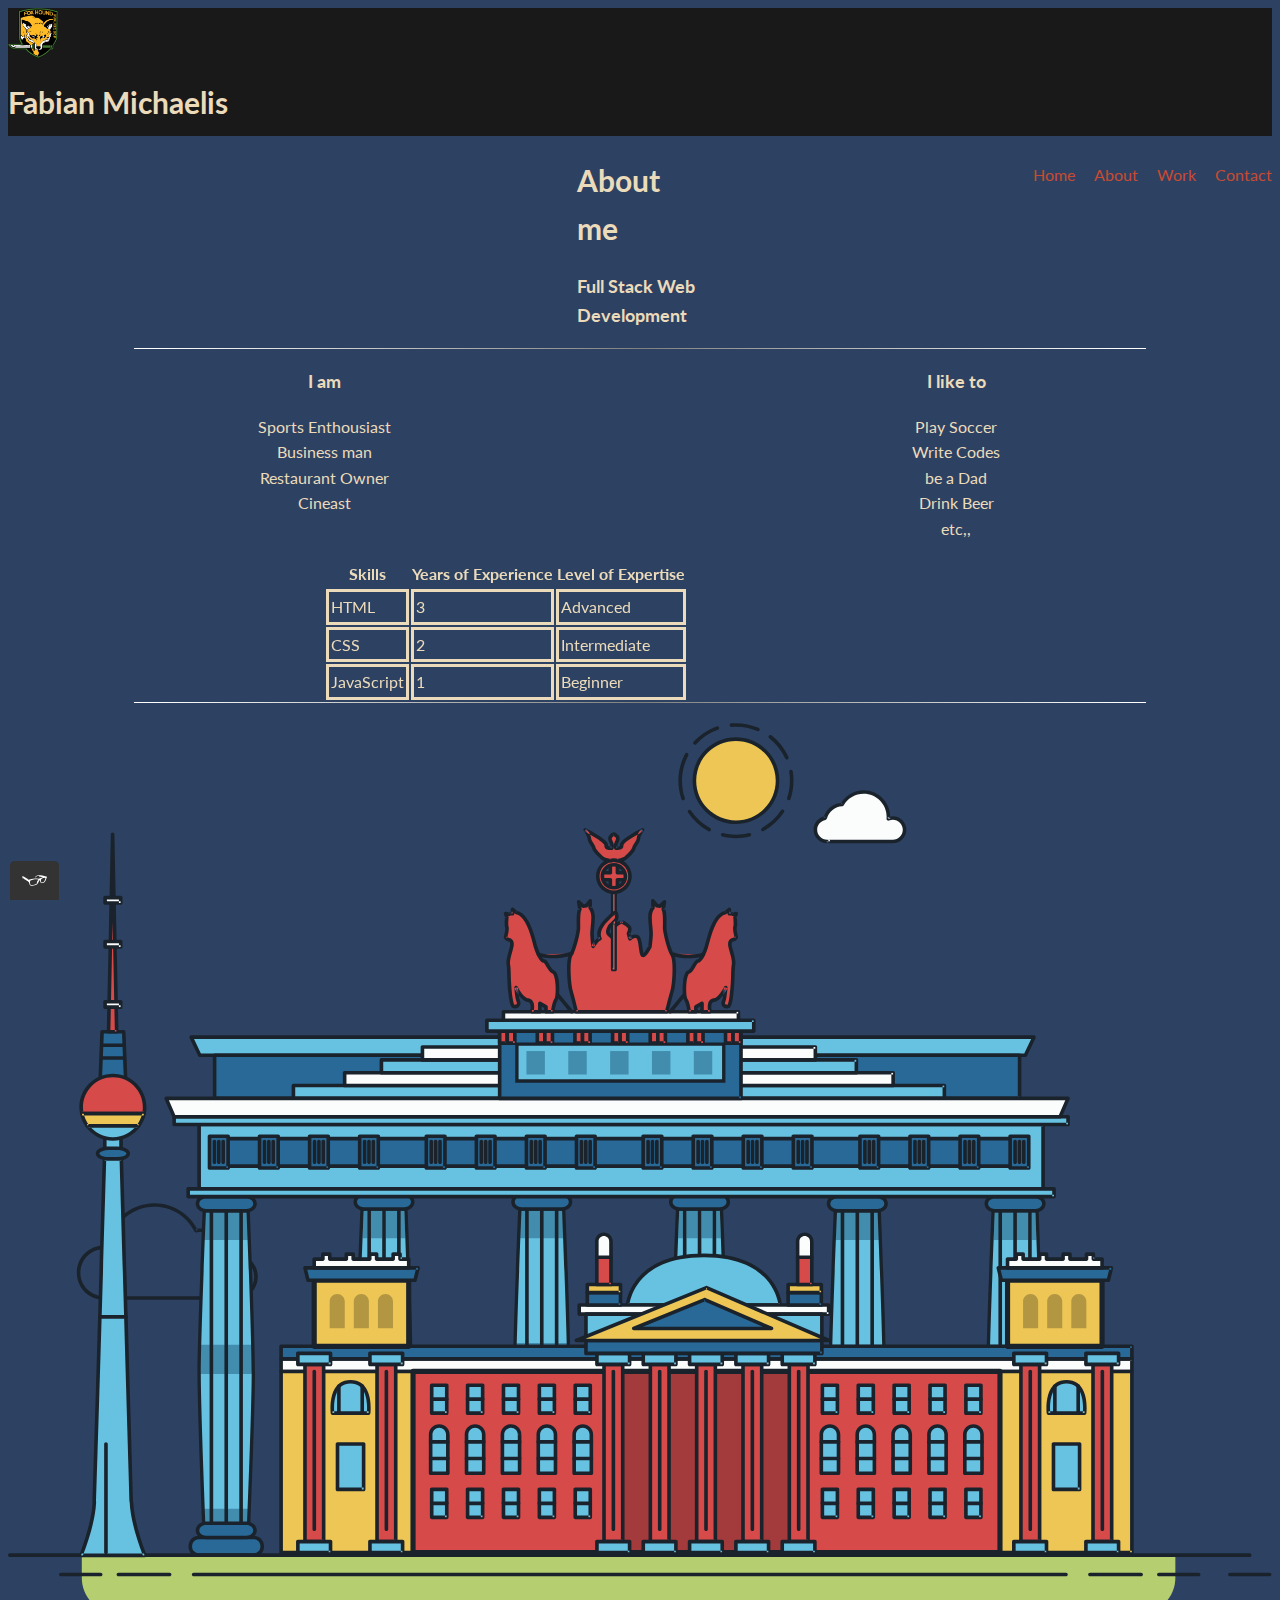
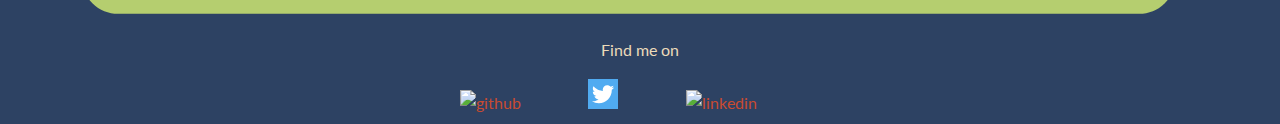
==== commit cb6086ef: "changed header structure" ====
--- a/about.html
+++ b/about.html
@@ -15,28 +15,30 @@
         <!--the head starts here-->
         
         
-            <header class="page-header">
-                    <ul class="navigation-list" role ="menubar">
-
-                        <img src="img/FOXHOUND_Logo.webp" alt="logo" class="page-header__item logo">
-
-                        <h1 class="page-header__item">Fabian Michaelis</h1>
-                        <nav class="main-navigation page-header__item">
-                            <li role="presentation">
-                                <a href="index.html" name="home" role="menuitem" class="navigation-list__item navigation-list__item--active">Home</a>
-                            </li>
-                            <li role="presentation">
-                                <a href="about.html" target="_blank" name="about" role="menuitem" class="navigation-list__item">About</a>  
-                            </li>
-                            <li role="presentation">               
-                                <a href="work.html" name="work" role="menuitem" class="navigation-list__item">Work</a>
-                            </li>
-                            <li role="presentation">
-                                <a href="contact.html" name="contact" role="menuitem" class="navigation-list__item">Contact</a>
-                            </li>
-                        </nav>
-                    </ul>    
-            </header>
+        <header class="page-header">
+            <img src="img/FOXHOUND_Logo.webp" alt="logo" class="page-header__item logo">
+            <h1 class="page-header__item">Fabian Michaelis</h1>
+            <nav class="main-navigation page-header__item">
+                <ul class="navigation-list" role ="menubar">
+                        <li role="presentation">
+                            <a class="pullRightLeft navigation-list__item" href="index.html" name="home" role="menuitem">Home</a>
+                        </li>
+                        <li role="presentation">
+                            <a class="pullRightLeft navigation-list__item" href="about.html" target="_blank" name="about" role="menuitem" >About</a>  
+                        </li>
+                        <li role="presentation">               
+                            <a class="pullRightLeft navigation-list__item" href="work.html" name="work" role="menuitem" >Work</a>
+                        </li>
+                        <li role="presentation">
+                            <a class="pullRightLeft navigation-list__item" href="contact.html" name="contact" role="menuitem" >Contact</a>
+                        </li>
+                </ul>
+            </nav>        
+        </header>
+
+         <!--the head ends here-->
+
+         <!--About me section starts here-->
 
             <div class="container">  
    
@@ -68,7 +70,7 @@
                     </ul>  
                    </div>
                    </div>
-             
+         <!--About me section ends here-->     
               
                 
                 
--- a/css/style.production.css
+++ b/css/style.production.css
@@ -6,6 +6,13 @@
 */
 
 /*
+* Prefixed by https://autoprefixer.github.io
+* PostCSS: v8.3.6,
+* Autoprefixer: v10.3.1
+* Browsers: last 4 version
+*/
+
+/*
 Colors used
 
 Text Color (Dark Gray): #2b2b2b;
@@ -21,493 +28,435 @@
 */
 
 
-
-
 header{
-    height: 8rem;
-    
-    }
-    
-    
-    
-     body {
-        min-height: auto;
-        font-family: 'Lato', sans-serif;
-        font-weight: 400;
-        font-size: 16px;
-        /* Sets the font size to 16px */
-        line-height: 1.6;
-        /* Sets the line-height to 1.6 */
-        background-color: #2D4263;
-        -webkit-box-sizing: border-box;
-                box-sizing: border-box;
-        color: #ECDBBA;
-     }
-    
-     h1 {
-        font-size: 30px;
-        font-weight: 700;
-      }
+  height: 8rem;
+  
+  }
+  
+  
+  
+   body {
+      min-height: auto;
+      font-family: 'Lato', sans-serif;
+      font-weight: 400;
+      font-size: 16px;
+      /* Sets the font size to 16px */
+      line-height: 1.6;
+      /* Sets the line-height to 1.6 */
+      background-color: #2D4263;
+      -webkit-box-sizing: border-box;
+              box-sizing: border-box;
+      color: #ECDBBA;
+   }
+  
+   h1 {
+      font-size: 30px;
+      font-weight: 700;
+    }
+    
+    h2 {
+      font-size: 24px;
+      font-weight: 700;
+    }
+    
+    h3 {
+      font-size: 18px;
+      font-weight: 700;
+    }
+  
+  
+    .pullRightLeft a:before, .pullRightLeft a:after
+    {
+        position: absolute;
+        width: 2px;
+        height: 100%;
+        top: 0px;
+        content: '';
+        background: #FFF;
+        opacity: 0.3;
+        -webkit-transition: all 0.3s;
+        -o-transition: all 0.3s;
+        transition: all 0.3s;
+    }
+    
+    .pullRightLeft a:before
+    {
+        left: 0px;
+    } 
+    
+    .pullRightLeft a:after
+    {
+        right: 0px;
+    }
+    
+    .pullRightLeft a:hover:before, .pullRightLeft a:hover:after
+    {
+        width: 100%;
+    }
+  
+  
+  
+  
+  
+  
+    a {
+      color: #C84B31;
+      text-decoration: none;
+      margin-right: 5%;
       
-      h2 {
-        font-size: 24px;
-        font-weight: 700;
-      }
+  
+    }
+  
+    a:visited {
+      /* visited link */
+      color: #C84B31;
+    }
+    
+  /*
+  
+    a:hover, a:focus {
+      text-decoration: none;
+      color: #C84B31;
+      font-style: oblique;
+      font-size: 20px;
+      transition: 200ms;
+      border-top: solid;
+      transform: scale(2);
+    }
+  a:hover::after{
+    transform: scale(1.5);
+    transition: 200ms;
+  
+  }
+    
+    
+    a:active {
+      /* selected link 
+      color: #489c79;
+    }
+  
+  */
+  
+  
+  
+    button {
+      /* overwrites browser defaults and resets the border */
+      border: none;
+      /* takes the font from the outer container */
+      font-family: inherit;
+      /* styles the background color, font color, and text decoration (underline, etc.) of the button */
+      background-color: #e0b354;
+      color: #2b2b2b;
+      text-decoration: none;
+      /*adds spacing to the button (this will be discussed more in-depth later) */
+      padding: 10px;
+      border-radius: 3px;
+      /* gives the button a bottom border with a width of 2px, a type of solid, and a color in RGBA format */
+      border-bottom: 2px solid rgba(0, 0, 0, 0.3);
+    }
+  
+    button:hover, button:focus {
+      /* lets the mouse appear as a hand when hovering over the button */
+      cursor: pointer;
+      /* reduces the opacity of the button to 80% */
+      opacity: 0.8;
+    }
+  
+    .button__secondary {
+      background-color:#e0b354;
+      color: #2b2b2b;
+    }
+  
+  
+  
+  .profile-portrait{
+      float: left;
+      width: 250px;
+      margin-right: 40px;
+      border-radius: 50%;
+      border-radius: 50%;
+  }
+  
+  .profile-portrait:hover{
+  background-color: aliceblue;
+  border-radius: 10%;
+  -webkit-transition: 200ms;
+  -o-transition: 200ms;
+  transition: 200ms;
+  opacity: 0,2;
+  
+  
+  }
+  
+    .page-footer{
+         clear: both;
+         display: -webkit-box;
+         display: -ms-flexbox;
+         display: flex; 
+         -webkit-box-orient: vertical; 
+         -webkit-box-direction: normal; 
+             -ms-flex-direction: column; 
+                 flex-direction: column;
+         text-align: center;
+  
+    }
+  
+  
+  .logo{
+    width: 50px;
+    height: 50px;
+  float: left;
+  }
+  
+  .profile {
+    max-width: 700px;
+    margin: 0 auto;
+  }
+  
+  
+  @-webkit-keyframes menu-change {
+    0% {
+      background-color:#191919;
+    }
+    50% {
+      background-color: #312c2e;
+    }
+    100% {
+      background-color: #2b2828;
+    }
+  
+  
+  }
+  
+  
+  @keyframes menu-change {
+    0% {
+      background-color:#191919;
+    }
+    50% {
+      background-color: #312c2e;
+    }
+    100% {
+      background-color: #2b2828;
+    }
+  
+  
+  }
+  
+  
+ 
+
+    
+    .page-header {
+      -webkit-box-sizing: border-box;
+              box-sizing: border-box;
+      display: -webkit-box;
+      display: -ms-flexbox;
+      display: flex;
+      -webkit-box-orient:  vertical;
+      -webkit-box-direction:  normal;
+          -ms-flex-direction:  column;
+              flex-direction:  column;
+    
+      width: 100%;
+      margin-bottom: 20px;
+      background-color: #191919;
+      padding-bottom: 2px;
+      -webkit-animation-name: menu-change;
+              animation-name: menu-change;
+      -webkit-animation-iteration-count: infinite;
+              animation-iteration-count: infinite;
+    -webkit-animation-direction: alternate;
+            animation-direction: alternate;
+    -webkit-animation-timing-function: linear;
+            animation-timing-function: linear;
+    -webkit-animation-duration: 1s;
+            animation-duration: 1s;
+
+    }
+  
+    .page-header__item {
+      -webkit-box-flex: 0;
+          -ms-flex: 0 1 200px;
+              flex: 0 1 200px;
+      position: inherit;
+    }
+  
+    .page-header__item:last-child {
+      -webkit-box-flex: 1;
+          -ms-flex-positive: 1;
+              flex-grow: 1;
+      text-align: right;
+    }
+  
+    .navigation-list {
+      list-style-type: none;
+    }
+  
+    .navigation-list li {
+      display: inline-block;
+      margin-left: 15px;
+    }
+  
+    
+   
+  @media all and (min-width: 750px) {
+    .grid {
+      display: -ms-grid;
+      display: grid; 
+      -ms-grid-columns: 1fr 20px 1fr 20px 1fr; 
+      grid-template-columns: 1fr 1fr 1fr;
+      grid-gap: 20px;
+      margin: 0;
+  }
+    
+  
+    .grid__item {
+      background-color: rgb(104, 74, 74);
+      width: auto;
+      min-height: auto;
+      margin: 0;
       
-      h3 {
-        font-size: 18px;
-        font-weight: 700;
-      }
-    
-    
-      .pullRightLeft a:before, .pullRightLeft a:after
-      {
-          position: absolute;
-          width: 2px;
-          height: 100%;
-          top: 0px;
-          content: '';
-          background: #FFF;
-          opacity: 0.3;
-          -webkit-transition: all 0.3s;
-          -o-transition: all 0.3s;
-          transition: all 0.3s;
-      }
-      
-      .pullRightLeft a:before
-      {
-          left: 0px;
-      } 
-      
-      .pullRightLeft a:after
-      {
-          right: 0px;
-      }
-      
-      .pullRightLeft a:hover:before, .pullRightLeft a:hover:after
-      {
-          width: 100%;
-      }
-    
-    
-    
-    
-    
-    
-      a {
-        color: #C84B31;
-        text-decoration: none;
-        margin-right: 5%;
-        
-    
-      }
-    
-      a:visited {
-        /* visited link */
-        color: #C84B31;
-      }
-      
-    /*
-    
-      a:hover, a:focus {
-        text-decoration: none;
-        color: #C84B31;
-        font-style: oblique;
-        font-size: 20px;
-        transition: 200ms;
-        border-top: solid;
-        transform: scale(2);
-      }
-    a:hover::after{
-      transform: scale(1.5);
+    }
+  
+    .grid__item:hover{
+     border-radius: 25%;
+     background-color: aliceblue;
+     -webkit-transition:2s;
+     -o-transition:2s;
+     transition:2s;
+     font-size: 12px;
+    }
+  
+  
+    .grid__item_long{
+     
+      -ms-grid-column: 1;
+      -ms-grid-column-span: 3;
+      grid-column: 1 / 4;
+      -ms-grid-row: 3;
+      grid-row: 3 / 3;
+      background-color: rgb(104, 74, 74);
+    }
+  
+  
+    .grid__item_long:hover {
+  
+      -webkit-transition:2s;
+  
+      -o-transition:2s;
+  
+      transition:2s;
+     background-color: rgb(10, 11, 12);
+     font-size: 18px;
+     border-bottom-left-radius: 25%;
+     border-top-right-radius: 50%;
+  
+  
+    }
+  
+    .grid__item:last-child {
+      -ms-grid-column: 3;
+      -ms-grid-column-span: 1;
+      grid-column: 3 / 4;
+      -ms-grid-row: 1;
+      -ms-grid-row-span: 2;
+      grid-row: 1 / 3;
+    }
+  }
+  @media all and (max-width: 500px) {
+    .grid {
+      background-color: lawngreen;
+      display:-ms-grid;
+      display:grid;
+      -ms-grid-columns: 1fr;
+      grid-template-columns: 1fr;
+    }
+  }
+  @media all and (min-width: 500px) and (max-width: 750px){
+    .grid {
+      background-color: rosybrown;
+      display: -ms-grid;
+      display: grid;
+      -ms-grid-columns: 1fr 1fr;
+      grid-template-columns: 1fr 1fr;
+    }
+  }
+  @media all and (max-width: 750px) {
+    .grid {
+      -webkit-transition: 200ms;
+      -o-transition: 200ms;
       transition: 200ms;
-    
-    }
-      
-      
-      a:active {
-        /* selected link 
-        color: #489c79;
-      }
-    
-    */
-    
-    
-    
-      button {
-        /* overwrites browser defaults and resets the border */
-        border: none;
-        /* takes the font from the outer container */
-        font-family: inherit;
-        /* styles the background color, font color, and text decoration (underline, etc.) of the button */
-        background-color: #e0b354;
-        color: #2b2b2b;
-        text-decoration: none;
-        /*adds spacing to the button (this will be discussed more in-depth later) */
-        padding: 10px;
-        border-radius: 3px;
-        /* gives the button a bottom border with a width of 2px, a type of solid, and a color in RGBA format */
-        border-bottom: 2px solid rgba(0, 0, 0, 0.3);
-      }
-    
-      button:hover, button:focus {
-        /* lets the mouse appear as a hand when hovering over the button */
-        cursor: pointer;
-        /* reduces the opacity of the button to 80% */
-        opacity: 0.8;
-      }
-    
-      .button__secondary {
-        background-color: button-primary-color;
-        color: #2b2b2b;
-      }
-    
-    
-    
-    .profile-portrait{
-        float: left;
-        width: 250px;
-        margin-right: 40px;
-        border-radius: 50%;
-        border-radius: 50%;
-    }
-    
-    .profile-portrait:hover{
-    background-color: aliceblue;
-    border-radius: 10%;
-    -webkit-transition: 200ms;
-    -o-transition: 200ms;
-    transition: 200ms;
-    opacity: 0,2;
-    
-    
-    }
-    
-      .page-footer{
-           clear: both;
-           display: -webkit-box;
-           display: -ms-flexbox;
-           display: flex; 
-           -webkit-box-orient: vertical; 
-           -webkit-box-direction: normal; 
-               -ms-flex-direction: column; 
-                   flex-direction: column;
-           text-align: center;
-    
-      }
-    
-    
-    .logo{
-      width: 50px;
-      height: 50px;
-    float: left;
-    }
-    
-    .profile {
-      max-width: 700px;
-      margin: 0 auto;
-    }
-    
-    
-    @-webkit-keyframes menu-change {
-      0% {
-        background-color:#191919;
-      }
-      50% {
-        background-color: #312c2e;
-      }
-      100% {
-        background-color: #2b2828;
-      }
-    
-    
-    }
-    
-    
-    @keyframes menu-change {
-      0% {
-        background-color:#191919;
-      }
-      50% {
-        background-color: #312c2e;
-      }
-      100% {
-        background-color: #2b2828;
-      }
-    
-    
-    }
-    
-    
-   
-  
-      
-      .page-header {
-        -webkit-box-sizing: border-box;
-                box-sizing: border-box;
-        display: -webkit-box;
-        display: -ms-flexbox;
-        display: flex;
-        -webkit-box-orient:  vertical;
-        -webkit-box-direction:  normal;
-            -ms-flex-direction:  column;
-                flex-direction:  column;
-      
-        width: 100%;
-        margin-bottom: 20px;
-        background-color: #191919;
-        padding-bottom: 2px;
-        -webkit-animation-name: menu-change;
-                animation-name: menu-change;
-        -webkit-animation-iteration-count: infinite;
-                animation-iteration-count: infinite;
-      -webkit-animation-direction: alternate;
-              animation-direction: alternate;
-      -webkit-animation-timing-function: linear;
-              animation-timing-function: linear;
-      -webkit-animation-duration: 1s;
-              animation-duration: 1s;
-  
-      }
-    
-      .page-header__item {
-        -webkit-box-flex: 0;
-            -ms-flex: 0 1 200px;
-                flex: 0 1 200px;
-        position: inherit;
-      }
-    
-      .page-header__item:last-child {
-        -webkit-box-flex: 1;
-            -ms-flex-positive: 1;
-                flex-grow: 1;
-        text-align: right;
-      }
-    
-      .navigation-list {
-        list-style-type: none;
-      }
-    
-      .navigation-list li {
-        display: inline-block;
-        margin-left: 15px;
-      }
-    
-      
-     
-    @media all and (min-width: 750px) {
-      .grid {
-        display: -ms-grid;
-        display: grid; 
-        -ms-grid-columns: 1fr 20px 1fr 20px 1fr; 
-        grid-template-columns: 1fr 1fr 1fr;
-        grid-gap: 20px;
-        margin: 0;
-    }
-      
-    
-      .grid__item {
-        background-color: rgb(104, 74, 74);
-        width: auto;
-        min-height: auto;
-        margin: 0;
-        
-      }
-    
-      .grid__item:hover{
-       border-radius: 25%;
-       background-color: aliceblue;
-       -webkit-transition:2s;
-       -o-transition:2s;
-       transition:2s;
-       font-size: 12px;
-      }
-    
-    
-      .grid__item_long{
-       
-        -ms-grid-column: 1;
-        -ms-grid-column-span: 3;
-        grid-column: 1 / 4;
-        -ms-grid-row: 3;
-        grid-row: 3 / 3;
-        background-color: rgb(104, 74, 74);
-      }
-    
-    
-      .grid__item_long:hover {
-    
-        -webkit-transition:2s;
-    
-        -o-transition:2s;
-    
-        transition:2s;
-       background-color: rgb(10, 11, 12);
-       font-size: 18px;
-       border-bottom-left-radius: 25%;
-       border-top-right-radius: 50%;
-    
-    
-      }
-    
-      .grid__item:last-child {
-        -ms-grid-column: 3;
-        -ms-grid-column-span: 1;
-        grid-column: 3 / 4;
-        -ms-grid-row: 1;
-        -ms-grid-row-span: 2;
-        grid-row: 1 / 3;
-      }
-    }
-    @media all and (max-width: 500px) {
-      .grid {
-        background-color: lawngreen;
-        display:-ms-grid;
-        display:grid;
-        -ms-grid-columns: 1fr;
-        grid-template-columns: 1fr;
-      }
-    }
-    @media all and (min-width: 500px) and (max-width: 750px){
-      .grid {
-        background-color: rosybrown;
-        display: -ms-grid;
-        display: grid;
-        -ms-grid-columns: 1fr 1fr;
-        grid-template-columns: 1fr 1fr;
-      }
-    }
-    @media all and (max-width: 750px) {
-      .grid {
-        -webkit-transition: 200ms;
-        -o-transition: 200ms;
-        transition: 200ms;
-        background-color: lightpink;
-        display: -ms-grid;
-        display: grid; 
-        grid-gap: 10px;
-      }
-      .grid__item:last-child {
-        grid-column: auto / auto;
-        grid-row: auto / auto;
-      }
-      h1 {
-        font-size: 22px;
-      }
-    }
-    
-    .about-grid {
-      
+      background-color: lightpink;
       display: -ms-grid;
-      
-      display: grid;
-      -ms-grid-columns: 50% 50%;
-      grid-template-columns: 50% 50%;
-    
-    }
-    
-    .about-grid-skills{
-    
-      -ms-grid-column: 1;
-    
-      -ms-grid-column-span: 2;
-    
-      grid-column: 1/ 3;
-      -ms-grid-row: 2;
-      grid-row: 2 / 2;
-      margin-left: 25%;
-      margin-right: 25%;
-    
-    
-    
-    }
-    
-    
-    .fading-lines {
-          height: 1px;
-          background-color: #E6E6E6;
-          width: 80%;
-          margin: 0 auto;
-          background-image: -webkit-gradient(linear , left top, right top , color-stop(2%, white), color-stop(50%, #E6E6E6), color-stop(98%, white));
-          background-image: -o-linear-gradient(left , white 2%, #E6E6E6 50%, white 98%);
-          background-image: linear-gradient(left , white 2%, #E6E6E6 50%, white 98%);
-          background-image: -ms-linear-gradient(left , white 2%, #E6E6E6 50%, white 98%);
-          background-image: -webkit-gradient( linear, left bottom, right bottom, color-stop(0.02, white), color-stop(0.5, gray), color-stop(0.98, white) );
-    }
-    
-    .i-am, .i-like {
-      text-align: center;
-      text-decoration: none
-    }
-    
-    .about-list {
-      list-style: none;
-      padding: 0;
-    }
-    @-webkit-keyframes sun-move {
-      from {
-        -webkit-transform: translate(0, 0px);
-                transform: translate(0, 0px);
-      }
-      to {
-        -webkit-transform: translate(300px, 200px);
-                transform: translate(300px, 200px);
-      }
-        0% {
-          fill: #edc655;
-        }
-        50% {
-          fill: #fcffad;
-        }
-        100% {
-          fill: #f76414;
-        }
-    
-        from {
-          -webkit-transform: rotate(0deg);
-                  transform: rotate(0deg);
-        }
-        to {
-          -webkit-transform: rotate(10deg);
-                  transform: rotate(10deg);
-    
-        }
-    
-        }
-    @keyframes sun-move {
-      from {
-        -webkit-transform: translate(0, 0px);
-                transform: translate(0, 0px);
-      }
-      to {
-        -webkit-transform: translate(300px, 200px);
-                transform: translate(300px, 200px);
-      }
-        0% {
-          fill: #edc655;
-        }
-        50% {
-          fill: #fcffad;
-        }
-        100% {
-          fill: #f76414;
-        }
-    
-        from {
-          -webkit-transform: rotate(0deg);
-                  transform: rotate(0deg);
-        }
-        to {
-          -webkit-transform: rotate(10deg);
-                  transform: rotate(10deg);
-    
-        }
-    
-        }
-      
-      
-    
-    @-webkit-keyframes color-change {
+      display: grid; 
+      grid-gap: 10px;
+    }
+    .grid__item:last-child {
+      grid-column: auto / auto;
+      grid-row: auto / auto;
+    }
+    h1 {
+      font-size: 22px;
+    }
+  }
+  
+  .about-grid {
+    
+    display: -ms-grid;
+    
+    display: grid;
+    -ms-grid-columns: 50% 50%;
+    grid-template-columns: 50% 50%;
+  
+  }
+  
+  .about-grid-skills{
+  
+    -ms-grid-column: 1;
+  
+    -ms-grid-column-span: 2;
+  
+    grid-column: 1/ 3;
+    -ms-grid-row: 2;
+    grid-row: 2 / 2;
+    margin-left: 25%;
+    margin-right: 25%;
+  
+  
+  
+  }
+  
+  .fading-lines {
+        height: 1px;
+        background-color: #E6E6E6;
+        width: 80%;
+        margin: 0 auto;
+        background-image: -o-linear-gradient(left , white 2%, #E6E6E6 50%, white 98%);
+        background-image: -webkit-gradient(linear , left top, right top , color-stop(2%, white), color-stop(50%, #E6E6E6), color-stop(98%, white));
+        background-image: linear-gradient(left , white 2%, #E6E6E6 50%, white 98%);
+        background-image: -ms-linear-gradient(left , white 2%, #E6E6E6 50%, white 98%);
+        background-image: -webkit-gradient( linear, left bottom, right bottom, color-stop(0.02, white), color-stop(0.5, gray), color-stop(0.98, white) );
+  }
+  
+  .i-am, .i-like {
+    text-align: center;
+    text-decoration: none
+  }
+  
+  .about-list {
+    list-style: none;
+    padding: 0;
+  }
+  @-webkit-keyframes sun-move {
+    from {
+      -webkit-transform: translate(0, 0px);
+              transform: translate(0, 0px);
+    }
+    to {
+      -webkit-transform: translate(300px, 200px);
+              transform: translate(300px, 200px);
+    }
       0% {
         fill: #edc655;
       }
@@ -517,11 +466,27 @@
       100% {
         fill: #f76414;
       }
-    }
-      
-      
-    
-    @keyframes color-change {
+  
+      from {
+        -webkit-transform: rotate(0deg);
+                transform: rotate(0deg);
+      }
+      to {
+        -webkit-transform: rotate(10deg);
+                transform: rotate(10deg);
+  
+      }
+  
+      }
+  @keyframes sun-move {
+    from {
+      -webkit-transform: translate(0, 0px);
+              transform: translate(0, 0px);
+    }
+    to {
+      -webkit-transform: translate(300px, 200px);
+              transform: translate(300px, 200px);
+    }
       0% {
         fill: #edc655;
       }
@@ -531,255 +496,294 @@
       100% {
         fill: #f76414;
       }
-    }
-    
-    .sun {
-      -webkit-animation-duration: 15s;
-              animation-duration: 15s;
-      -webkit-animation-name: color-change;
-              animation-name: color-change;
-      -webkit-animation-name: sun-move;
-              animation-name: sun-move;
-      -webkit-animation-iteration-count: infinite;
-              animation-iteration-count: infinite;
-      -webkit-animation-direction: alternate;
-              animation-direction: alternate;
-      -webkit-animation-timing-function: linear;
-              animation-timing-function: linear;
-    }
-    /*
-    .sun{
-    animation-name: sun-move;
-    animation-iteration-count: infinite;
-      animation-direction: alternate;
-      animation-timing-function: linear;
-    }
-    */
-    
-    
-    @-webkit-keyframes cloud-move {
+  
       from {
-        -webkit-transform: translate(0, 50px);
-                transform: translate(0, 50px);
+        -webkit-transform: rotate(0deg);
+                transform: rotate(0deg);
       }
       to {
-        -webkit-transform: translate(200px, 50px);
-                transform: translate(200px, 50px);
-      }
-    }
-    
-    
-    @keyframes cloud-move {
-      from {
-        -webkit-transform: translate(0, 50px);
-                transform: translate(0, 50px);
-      }
-      to {
-        -webkit-transform: translate(200px, 50px);
-                transform: translate(200px, 50px);
-      }
-    }
-    
-    .cloud-front {
-      -webkit-animation: 30s cloud-move infinite alternate linear;
-              animation: 30s cloud-move infinite alternate linear;
-    }
-    
-    @-webkit-keyframes cloud-move-reverse {
-      from {
-        -webkit-transform: translate(446px, 48px);
-                transform: translate(446px, 48px);
-      }
-      to {
-        -webkit-transform: translate(100px, 48px);
-                transform: translate(100px, 48px);
-      }
-    }
-    
-    @keyframes cloud-move-reverse {
-      from {
-        -webkit-transform: translate(446px, 48px);
-                transform: translate(446px, 48px);
-      }
-      to {
-        -webkit-transform: translate(100px, 48px);
-                transform: translate(100px, 48px);
-      }
-    }
-    
-    .cloud-back {
-      -webkit-animation: 34s cloud-move-reverse infinite alternate linear;
-              animation: 34s cloud-move-reverse infinite alternate linear;
-    }
-    
-    
-    
-  
-    .intro {
-  
-  
-  margin-left: 45%;
-  margin-right: 45%;
-    
-    }
-  
-  
-    @-webkit-keyframes skills-move {
-      from {
-        -webkit-transform: translate(0, 0px);
-                transform: translate(0, 0px);
-      }
-      to {
-        -webkit-transform: translate(200px, 0px);
-      }  
-      }
-  
-  
-    @keyframes skills-move {
-      from {
-        -webkit-transform: translate(0, 0px);
-                transform: translate(0, 0px);
-      }
-      to {
-        -webkit-transform: translate(200px, 0px);
-      }  
-      }
-  
-    td{
-  
-      border-style: solid;   
-      padding: 2px; 
-      margin-left: 10px;
-  
-    }
-  .about-grid-skills {
+        -webkit-transform: rotate(10deg);
+                transform: rotate(10deg);
+  
+      }
+  
+      }
+    
+    
+  
+  @-webkit-keyframes color-change {
+    0% {
+      fill: #edc655;
+    }
+    50% {
+      fill: #fcffad;
+    }
+    100% {
+      fill: #f76414;
+    }
+  }
+    
+    
+  
+  @keyframes color-change {
+    0% {
+      fill: #edc655;
+    }
+    50% {
+      fill: #fcffad;
+    }
+    100% {
+      fill: #f76414;
+    }
+  }
+  
+  .sun {
     -webkit-animation-duration: 15s;
-              animation-duration: 15s;
-      -webkit-animation-name: skills-move;
-              animation-name: skills-move;
-              -webkit-animation-iteration-count: infinite;
-              animation-iteration-count: infinite;
-      -webkit-animation-direction: alternate;
-              animation-direction: alternate;
-      -webkit-animation-timing-function: linear;
-              animation-timing-function: linear;
-              -webkit-transform: scaleZ(2);
-                      transform: scaleZ(2);
-  
-  }
-  
-  .contact-grid{
-  
-    display: -ms-grid;
-  
-    display: grid;
-    -ms-grid-columns: 1fr 1fr 1fr 1fr;
-    grid-template-columns: 1fr 1fr 1fr 1fr;
-    -ms-grid-rows: 1fr 1fr 1fr 1fr;
-    grid-template-rows: 1fr 1fr 1fr 1fr;
-    
-  }
-  
-  .contact-grid > *:nth-child(1){
-    -ms-grid-row: 1;
-    -ms-grid-column: 1;
-    
-  }
-  
-  .contact-grid > *:nth-child(2){
-    -ms-grid-row: 1;
-    -ms-grid-column: 2;
-    
-  }
-  
-  .contact-grid > *:nth-child(3){
-    -ms-grid-row: 1;
-    -ms-grid-column: 3;
-    
-  }
-  
-  .contact-grid > *:nth-child(4){
-    -ms-grid-row: 1;
-    -ms-grid-column: 4;
-    
-  }
-  
-  .contact-grid > *:nth-child(5){
-    -ms-grid-row: 2;
-    -ms-grid-column: 1;
-    
-  }
-  
-  .contact-grid > *:nth-child(6){
-    -ms-grid-row: 2;
-    -ms-grid-column: 2;
-    
-  }
-  
-  .contact-grid > *:nth-child(7){
-    -ms-grid-row: 2;
-    -ms-grid-column: 3;
-    
-  }
-  
-  .contact-grid > *:nth-child(8){
-    -ms-grid-row: 2;
-    -ms-grid-column: 4;
-    
-  }
-  
-  .contact-grid > *:nth-child(9){
-    -ms-grid-row: 3;
-    -ms-grid-column: 1;
-    
-  }
-  
-  .contact-grid > *:nth-child(10){
-    -ms-grid-row: 3;
-    -ms-grid-column: 2;
-    
-  }
-  
-  .contact-grid > *:nth-child(11){
-    -ms-grid-row: 3;
-    -ms-grid-column: 3;
-    
-  }
-  
-  .contact-grid > *:nth-child(12){
-    -ms-grid-row: 3;
-    -ms-grid-column: 4;
-    
-  }
-  
-  .contact-grid > *:nth-child(13){
-    -ms-grid-row: 4;
-    -ms-grid-column: 1;
-    
-  }
-  
-  .contact-grid > *:nth-child(14){
-    -ms-grid-row: 4;
-    -ms-grid-column: 2;
-    
-  }
-  
-  .contact-grid > *:nth-child(15){
-    -ms-grid-row: 4;
-    -ms-grid-column: 3;
-    
-  }
-  
-  .contact-grid > *:nth-child(16){
-    -ms-grid-row: 4;
-    -ms-grid-column: 4;
-    
-  }
-  
-  .contact-grid-item{
-    width: auto;
-    min-height: auto;
-    margin: 0;
-  
-  
+            animation-duration: 15s;
+    -webkit-animation-name: color-change;
+            animation-name: color-change;
+    -webkit-animation-name: sun-move;
+            animation-name: sun-move;
+    -webkit-animation-iteration-count: infinite;
+            animation-iteration-count: infinite;
+    -webkit-animation-direction: alternate;
+            animation-direction: alternate;
+    -webkit-animation-timing-function: linear;
+            animation-timing-function: linear;
+  }
+  /*
+  .sun{
+  animation-name: sun-move;
+  animation-iteration-count: infinite;
+    animation-direction: alternate;
+    animation-timing-function: linear;
+  }
+  */
+  
+  
+  @-webkit-keyframes cloud-move {
+    from {
+      -webkit-transform: translate(0, 50px);
+              transform: translate(0, 50px);
+    }
+    to {
+      -webkit-transform: translate(200px, 50px);
+              transform: translate(200px, 50px);
+    }
+  }
+  
+  
+  @keyframes cloud-move {
+    from {
+      -webkit-transform: translate(0, 50px);
+              transform: translate(0, 50px);
+    }
+    to {
+      -webkit-transform: translate(200px, 50px);
+              transform: translate(200px, 50px);
+    }
+  }
+  
+  .cloud-front {
+    -webkit-animation: 30s cloud-move infinite alternate linear;
+            animation: 30s cloud-move infinite alternate linear;
+  }
+  
+  @-webkit-keyframes cloud-move-reverse {
+    from {
+      -webkit-transform: translate(446px, 48px);
+              transform: translate(446px, 48px);
+    }
+    to {
+      -webkit-transform: translate(100px, 48px);
+              transform: translate(100px, 48px);
+    }
+  }
+  
+  @keyframes cloud-move-reverse {
+    from {
+      -webkit-transform: translate(446px, 48px);
+              transform: translate(446px, 48px);
+    }
+    to {
+      -webkit-transform: translate(100px, 48px);
+              transform: translate(100px, 48px);
+    }
+  }
+  
+  .cloud-back {
+    -webkit-animation: 34s cloud-move-reverse infinite alternate linear;
+            animation: 34s cloud-move-reverse infinite alternate linear;
+  }
+  
+  
+  
+
+  .intro {
+
+
+margin-left: 45%;
+margin-right: 45%;
+  
+  }
+
+
+  @-webkit-keyframes skills-move {
+    from {
+      -webkit-transform: translate(0, 0px);
+              transform: translate(0, 0px);
+    }
+    to {
+      -webkit-transform: translate(200px, 0px);
+    }  
+    }
+
+
+  @keyframes skills-move {
+    from {
+      -webkit-transform: translate(0, 0px);
+              transform: translate(0, 0px);
+    }
+    to {
+      -webkit-transform: translate(200px, 0px);
+    }  
+    }
+
+  td{
+
+    border-style: solid;   
+    padding: 2px; 
+    margin-left: 10px;
+
+  }
+.about-grid-skills {
+  -webkit-animation-duration: 15s;
+            animation-duration: 15s;
+    -webkit-animation-name: skills-move;
+            animation-name: skills-move;
+            -webkit-animation-iteration-count: infinite;
+            animation-iteration-count: infinite;
+    -webkit-animation-direction: alternate;
+            animation-direction: alternate;
+    -webkit-animation-timing-function: linear;
+            animation-timing-function: linear;
+            -webkit-transform: scaleZ(2);
+                    transform: scaleZ(2);
+
+}
+
+.contact-grid{
+
+  display: -ms-grid;
+
+  display: grid;
+  -ms-grid-columns: 1fr 1fr 1fr;
+  grid-template-columns: 1fr 1fr 1fr;
+  -ms-grid-rows: 1fr 1fr 1fr ;
+  grid-template-rows: 1fr 1fr 1fr ;
+  
+}
+
+.contact-grid > *:nth-child(1){
+  -ms-grid-row: 1;
+  -ms-grid-column: 1;
+  
+}
+
+.contact-grid > *:nth-child(2){
+  -ms-grid-row: 1;
+  -ms-grid-column: 2;
+  
+}
+
+.contact-grid > *:nth-child(3){
+  -ms-grid-row: 1;
+  -ms-grid-column: 3;
+  
+}
+
+.contact-grid > *:nth-child(4){
+  -ms-grid-row: 2;
+  -ms-grid-column: 1;
+  
+}
+
+.contact-grid > *:nth-child(5){
+  -ms-grid-row: 2;
+  -ms-grid-column: 2;
+  
+}
+
+.contact-grid > *:nth-child(6){
+  -ms-grid-row: 2;
+  -ms-grid-column: 3;
+  
+}
+
+.contact-grid > *:nth-child(7){
+  -ms-grid-row: 3;
+  -ms-grid-column: 1;
+  
+}
+
+.contact-grid > *:nth-child(8){
+  -ms-grid-row: 3;
+  -ms-grid-column: 2;
+  
+}
+
+.contact-grid > *:nth-child(9){
+  -ms-grid-row: 3;
+  -ms-grid-column: 3;
+  
+}
+
+.contact-grid-item{
+  width: auto;
+  min-height: auto;
+  margin: 0;
+
+
+} 
+
+@-webkit-keyframes web-move{
+from {
+  -webkit-transform: translate(0, 0px);
+          transform: translate(-100, 0px);
+}
+to {
+  -webkit-transform: translate(200px, 0px);
+  transform: translate(200, 0px);
+}  
+} 
+
+@keyframes web-move{
+from {
+  -webkit-transform: translate(0, 0px);
+          transform: translate(-100, 0px);
+}
+to {
+  -webkit-transform: translate(200px, 0px);
+  transform: translate(200, 0px);
+}  
+}
+
+.web{
+  -webkit-animation-name: web-move;
+          animation-name: web-move;
+  -webkit-animation-duration: 15s;
+          animation-duration: 15s;
+  -webkit-animation-iteration-count: infinite;
+  animation-iteration-count: infinite;
+-webkit-animation-direction: alternate;
+  animation-direction: alternate;
+-webkit-animation-timing-function: linear;
+  animation-timing-function: linear;
+
+
+}
+
+.icons{
+  width: 30px;
+  height: 30px; 
   }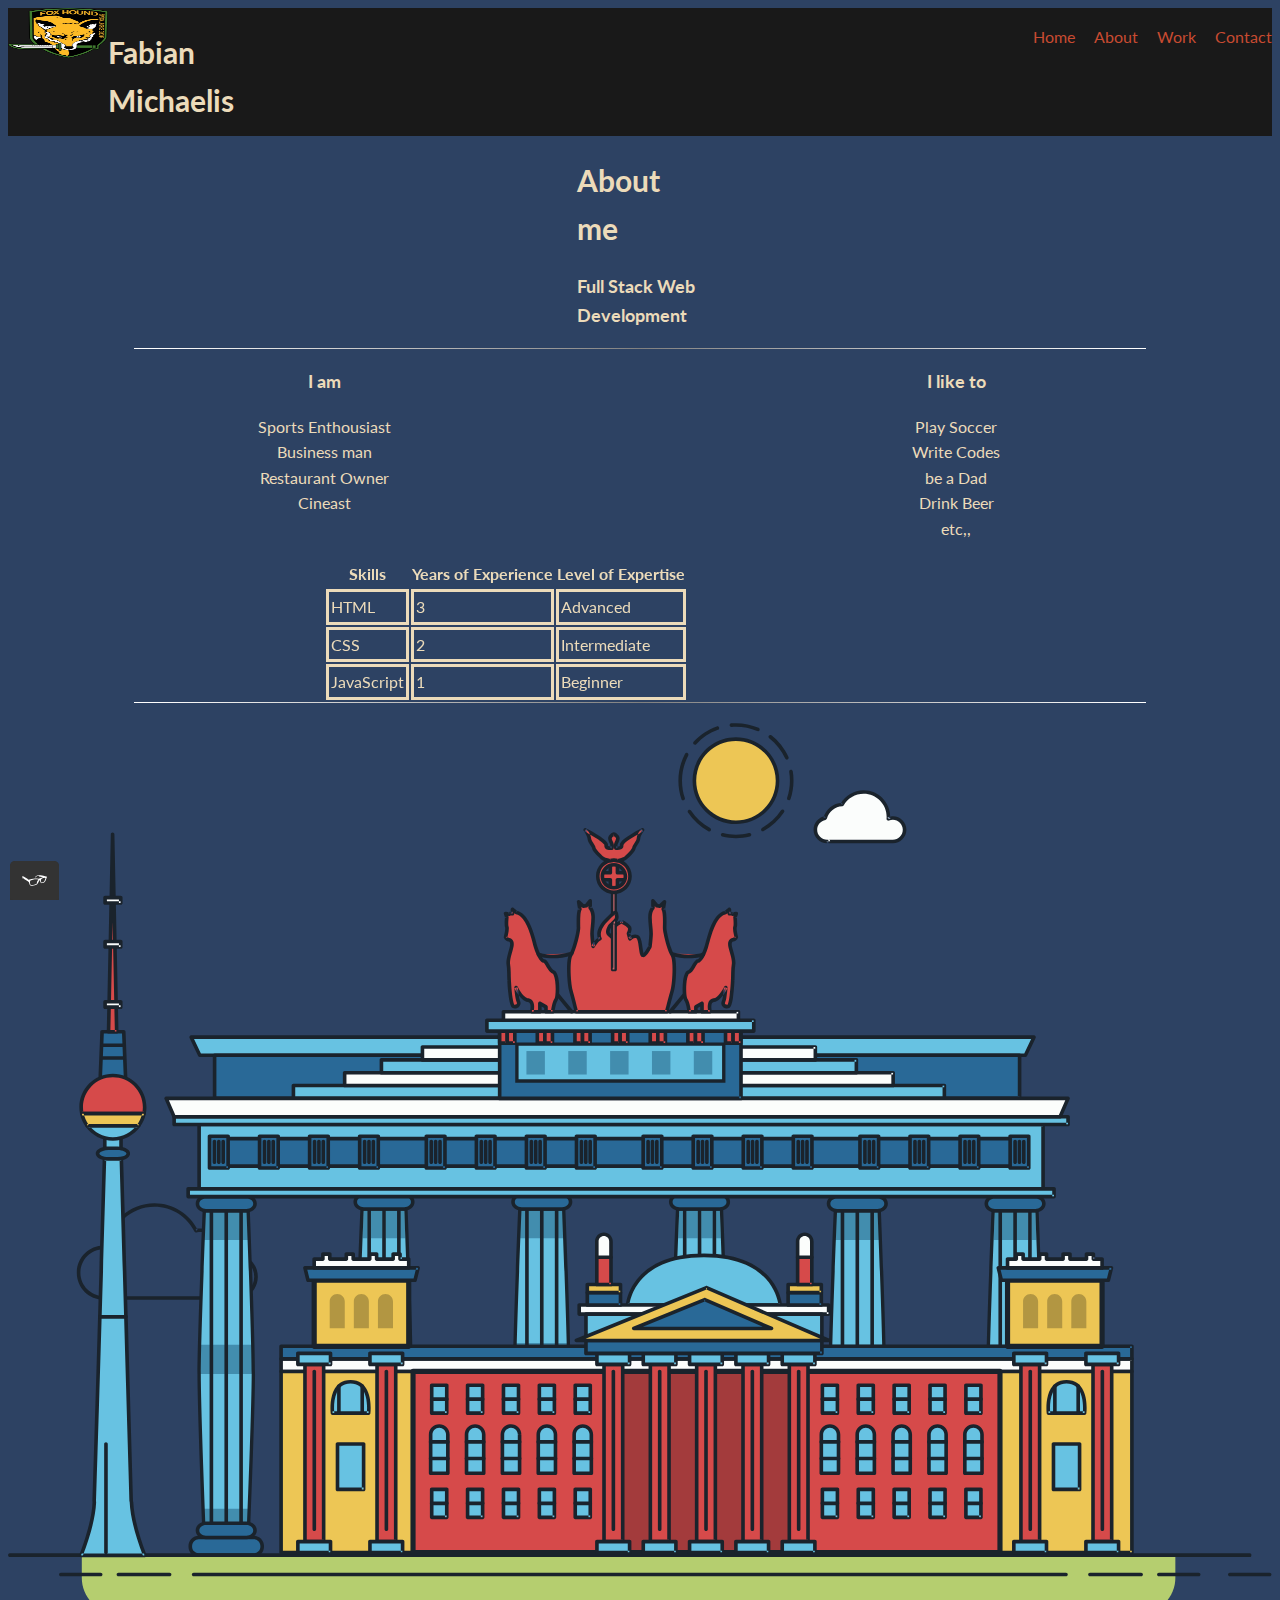
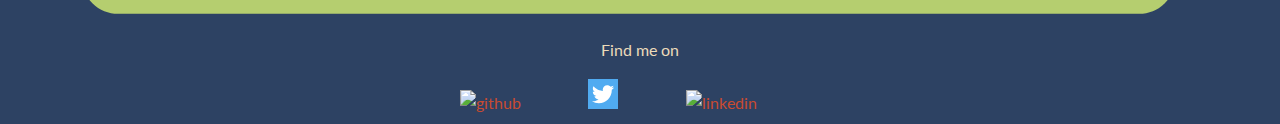
==== commit d8de2911: "used linter for cleaning" ====
--- a/about.html
+++ b/about.html
@@ -1,8 +1,8 @@
 <!DOCTYPE html>
-<html>
+<html lang="en-US">
     <head>
-        <meta name="viewport" content="width=device-width, initial-scale=1">
-        <title>Fabian Michaelis - About</title>
+        <meta name="viewport" content="width=device-width, initial-scale=1" charset="UTF-8">
+        <title>Fabian Michaelis - Portfolio</title>
         <link href="https://fonts.googleapis.com/css2?family=Lato:wght@400;700&display=swap" rel="stylesheet">
         <link rel="shortcut icon" href="https://www.wikipedia.org/static/favicon/wikipedia.ico">
         <link rel="stylesheet" type="text/css" href="https://cdnjs.cloudflare.com/ajax/libs/normalize/8.0.0/normalize.min.css">
@@ -14,41 +14,40 @@
         
         <!--the head starts here-->
         
-        
         <header class="page-header">
             <img src="img/FOXHOUND_Logo.webp" alt="logo" class="page-header__item logo">
             <h1 class="page-header__item">Fabian Michaelis</h1>
             <nav class="main-navigation page-header__item">
                 <ul class="navigation-list" role ="menubar">
                         <li role="presentation">
-                            <a class="pullRightLeft navigation-list__item" href="index.html" name="home" role="menuitem">Home</a>
+                            <a class="pullRightLeft navigation-list__item" href="index.html"  id="home" role="menuitem">Home</a>
                         </li>
                         <li role="presentation">
-                            <a class="pullRightLeft navigation-list__item" href="about.html" target="_blank" name="about" role="menuitem" >About</a>  
+                            <a class="pullRightLeft navigation-list__item" href="about.html" target="_blank" id="about" role="menuitem" >About</a>  
                         </li>
                         <li role="presentation">               
-                            <a class="pullRightLeft navigation-list__item" href="work.html" name="work" role="menuitem" >Work</a>
+                            <a class="pullRightLeft navigation-list__item" href="work.html" id="work" role="menuitem" >Work</a>
                         </li>
                         <li role="presentation">
-                            <a class="pullRightLeft navigation-list__item" href="contact.html" name="contact" role="menuitem" >Contact</a>
+                            <a class="pullRightLeft navigation-list__item" href="contact.html" id="contact" role="menuitem" >Contact</a>
                         </li>
                 </ul>
             </nav>        
         </header>
 
-         <!--the head ends here-->
+
+        <!--the head ends here-->
 
          <!--About me section starts here-->
 
             <div class="container">  
-   
                 <div class="intro">
-                  <h1>About me<h1>
-                  <h3>Full Stack Web Development<h3>
+                  <h1>About me</h1>
+                  <h3>Full Stack Web Development</h3>
+            </div>     
+                <div class="fading-lines">
                 </div>
-              <div class="fading-lines">
-              </div>
-               <div class="about-grid">  
+                <div class="about-grid">  
                     <div class="i-am">
                         <h3>I am</h3>
                         <ul class="about-list">
@@ -56,10 +55,9 @@
                             <li>Business man</li>
                             <li>Restaurant Owner</li>
                             <li>Cineast</li>
-                        </ul> 
-                    </div>
-              
-                    <div class="i-like">
+                            </ul> 
+                        </div>
+                <div class="i-like">
                     <h3>I like to</h3>
                     <ul class="about-list">
                         <li>Play Soccer</li>
@@ -68,8 +66,9 @@
                         <li>Drink Beer</li>
                         <li>etc,,</li>
                     </ul>  
-                   </div>
-                   </div>
+                </div>    
+                </div>
+            </div>
          <!--About me section ends here-->     
               
                 
@@ -708,46 +707,45 @@
 
 
 
-
-                <!--The footer starts here-->
+<!--The footer starts here-->
         
-        <footer class="page-footer"> 
+<footer class="page-footer"> 
             
-            <!--social-media starts here-->   
-              
-            <div class="social-media">     
-                
-                <p>Find me on</p>
-                <!-- Github logo -->
-               <a href="https://github.com/FabiMi"><img src="https://img.icons8.com/material/100/000000/github.png" alt="github" width="30px" height="30px"></a>
-                
-                <!-- Twitter logo -->
-                <a href="https://twitter.com/careerfoundry">
-                    <svg version="1.1" id="Capa_1" xmlns="http://www.w3.org/2000/svg" xmlns:xlink="http://www.w3.org/1999/xlink" x="0px" y="0px" viewBox="0 0 455.731 455.731" style="enable-background:new 0 0 455.731 455.731;" xml:space="preserve" width="30px" height="30px" >
-                      <g>
-                        <rect x="0" y="0" style="fill:#50ABF1;" width="455.731" height="455.731" />
-                        <path style="fill:#FFFFFF;" d="M60.377,337.822c30.33,19.236,66.308,30.368,104.875,30.368c108.349,0,196.18-87.841,196.18-196.18
-                        c0-2.705-0.057-5.39-0.161-8.067c3.919-3.084,28.157-22.511,34.098-35c0,0-19.683,8.18-38.947,10.107
-                        c-0.038,0-0.085,0.009-0.123,0.009c0,0,0.038-0.019,0.104-0.066c1.775-1.186,26.591-18.079,29.951-38.207
-                        c0,0-13.922,7.431-33.415,13.932c-3.227,1.072-6.605,2.126-10.088,3.103c-12.565-13.41-30.425-21.78-50.25-21.78
-                        c-38.027,0-68.841,30.805-68.841,68.803c0,5.362,0.617,10.581,1.784,15.592c-5.314-0.218-86.237-4.755-141.289-71.423
-                        c0,0-32.902,44.917,19.607,91.105c0,0-15.962-0.636-29.733-8.864c0,0-5.058,54.416,54.407,68.329c0,0-11.701,4.432-30.368,1.272
-                        c0,0,10.439,43.968,63.271,48.077c0,0-41.777,37.74-101.081,28.885L60.377,337.822z" />
-                      </g>
-                    </svg>
-
-                <!-- LinkedIn logo -->
-                <a href="https://linkedin.com/in/fabian-michaelis-84b19117"><img src="https://img.icons8.com/doodle/48/000000/linkedin--v2.png" alt="linkedin" width="30px" height="30px"></a>
-            </div>    
-        </footer>
-
-        <!--the footer ends here-->
-        <!--social media ends here-->
+    <!--social-media starts here-->   
+      
+    <div class="social-media">     
         
-    
-       
-        <script src="./js/tota11y.min.js "></script>
-            
+        <p>Find me on</p>
+        <!-- Github logo -->
+       <a href="https://github.com/FabiMi"><img class="icons" src="https://img.icons8.com/material/100/000000/github.png" alt="github"></a>
+        
+        <!-- Twitter logo -->
+        <a href="https://twitter.com/careerfoundry">
+            <svg version="1.1" class="icons" id="Capa_1" xmlns="http://www.w3.org/2000/svg" xmlns:xlink="http://www.w3.org/1999/xlink" x="0px" y="0px" viewBox="0 0 455.731 455.731" style="enable-background:new 0 0 455.731 455.731;" xml:space="preserve">
+              <g>
+                <rect x="0" y="0" style="fill:#50ABF1;" width="455.731" height="455.731" />
+                <path style="fill:#FFFFFF;" d="M60.377,337.822c30.33,19.236,66.308,30.368,104.875,30.368c108.349,0,196.18-87.841,196.18-196.18
+                c0-2.705-0.057-5.39-0.161-8.067c3.919-3.084,28.157-22.511,34.098-35c0,0-19.683,8.18-38.947,10.107
+                c-0.038,0-0.085,0.009-0.123,0.009c0,0,0.038-0.019,0.104-0.066c1.775-1.186,26.591-18.079,29.951-38.207
+                c0,0-13.922,7.431-33.415,13.932c-3.227,1.072-6.605,2.126-10.088,3.103c-12.565-13.41-30.425-21.78-50.25-21.78
+                c-38.027,0-68.841,30.805-68.841,68.803c0,5.362,0.617,10.581,1.784,15.592c-5.314-0.218-86.237-4.755-141.289-71.423
+                c0,0-32.902,44.917,19.607,91.105c0,0-15.962-0.636-29.733-8.864c0,0-5.058,54.416,54.407,68.329c0,0-11.701,4.432-30.368,1.272
+                c0,0,10.439,43.968,63.271,48.077c0,0-41.777,37.74-101.081,28.885L60.377,337.822z" />
+              </g>
+            </svg>
+        </a>
+
+        <!-- LinkedIn logo -->
+        <a href="https://linkedin.com/in/fabian-michaelis-84b19117"><img class="icons" src="https://img.icons8.com/doodle/48/000000/linkedin--v2.png" alt="linkedin"></a>
+    </div>    
+</footer>
+
+<!--the footer ends here-->
+<!--social media ends here-->
+
+
+
+        <script src="./js/tota11y.min.js "></script>    
     </body> 
 </html>
 
--- a/css/style.production.css
+++ b/css/style.production.css
@@ -112,7 +112,7 @@
       color: #C84B31;
     }
     
-  /*
+  
   
     a:hover, a:focus {
       text-decoration: none;
@@ -131,11 +131,11 @@
     
     
     a:active {
-      /* selected link 
+     selected link 
       color: #489c79;
     }
   
-  */
+
   
   
   
@@ -202,11 +202,7 @@
     }
   
   
-  .logo{
-    width: 50px;
-    height: 50px;
-  float: left;
-  }
+ 
   
   .profile {
     max-width: 700px;
@@ -255,8 +251,8 @@
       display: flex;
       -webkit-box-orient:  vertical;
       -webkit-box-direction:  normal;
-          -ms-flex-direction:  column;
-              flex-direction:  column;
+          -ms-flex-direction:  row;
+              flex-direction:  row;
     
       width: 100%;
       margin-bottom: 20px;
@@ -274,12 +270,14 @@
             animation-duration: 1s;
 
     }
+
+   
   
     .page-header__item {
       -webkit-box-flex: 0;
-          -ms-flex: 0 1 200px;
-              flex: 0 1 200px;
-      position: inherit;
+          -ms-flex: 0 1 100px;
+              flex: 0 1 100px;
+      position: relative;
     }
   
     .page-header__item:last-child {
@@ -298,6 +296,11 @@
       margin-left: 15px;
     }
   
+    .logo{
+      width: 50px;
+      height: 50px;
+    float: left;
+    }
     
    
   @media all and (min-width: 750px) {
@@ -786,4 +789,8 @@
 .icons{
   width: 30px;
   height: 30px; 
+  }
+
+  #code-link{
+    color:red;
   }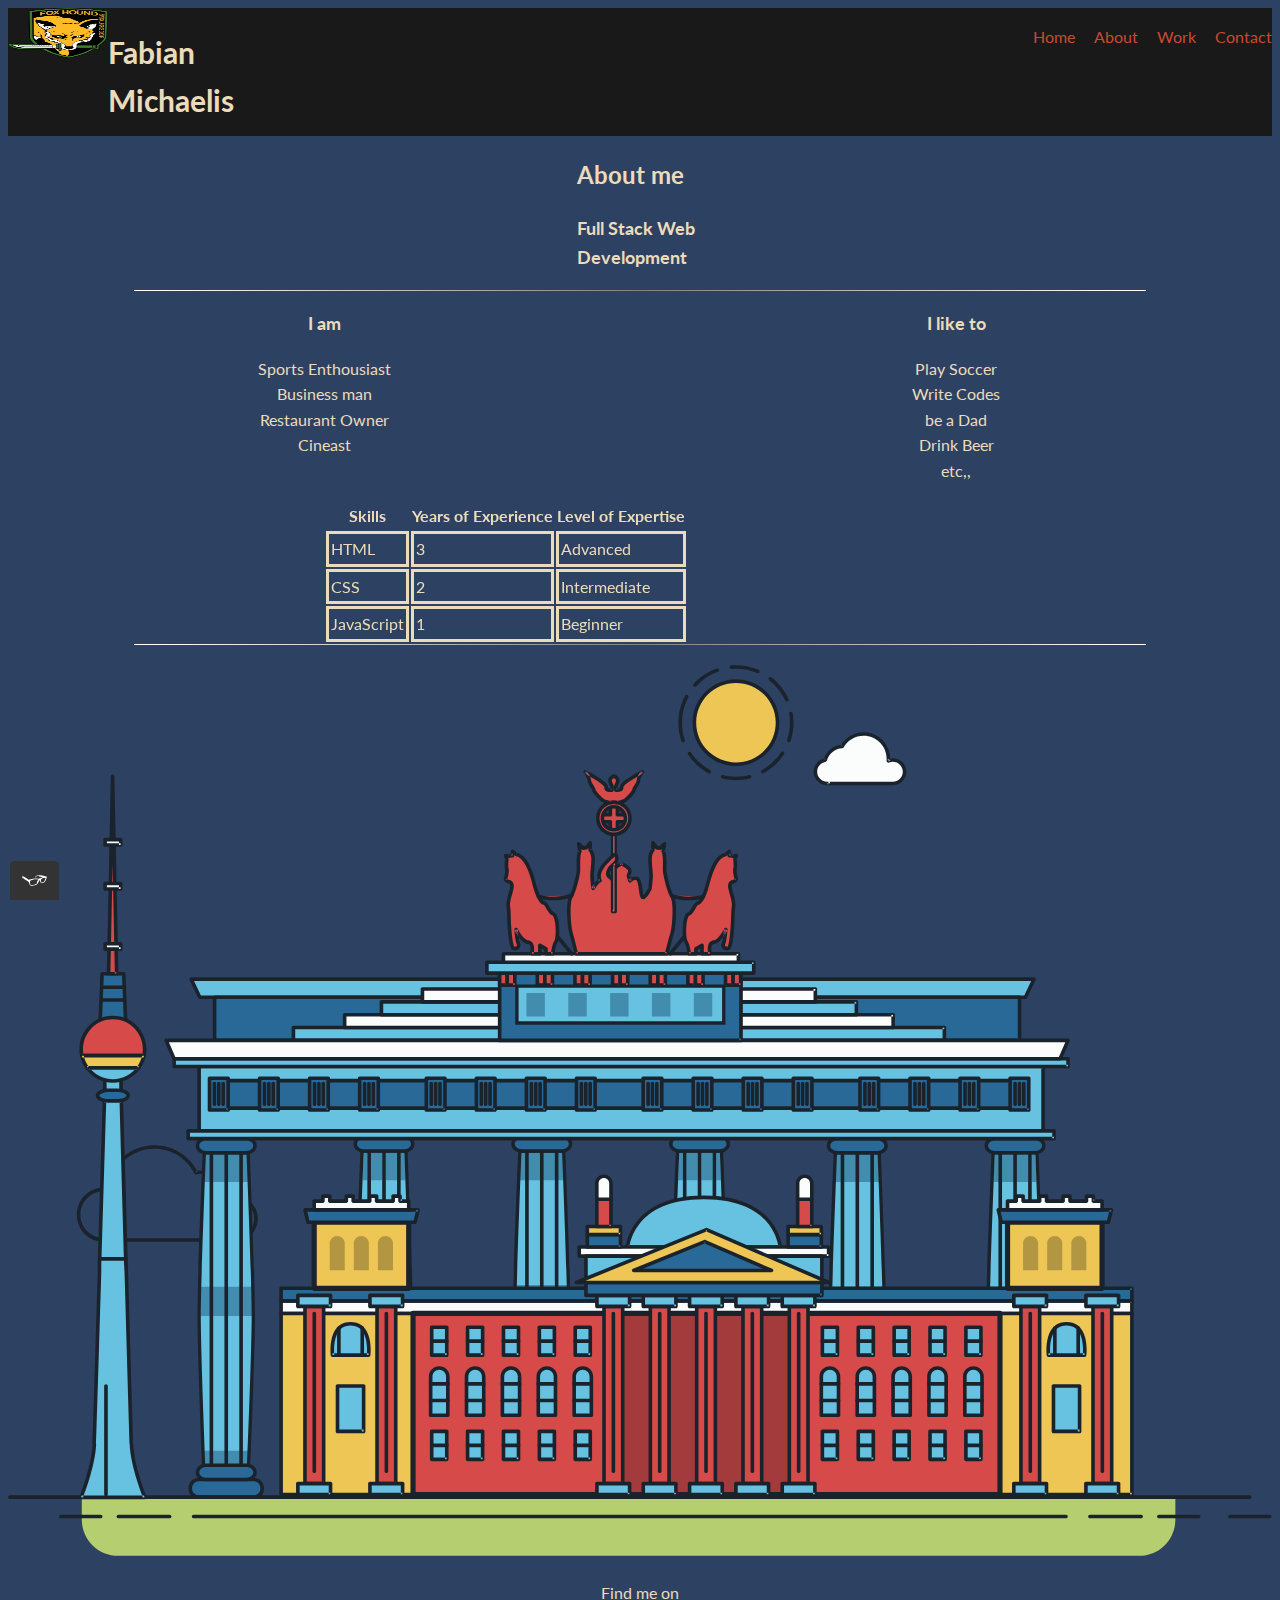
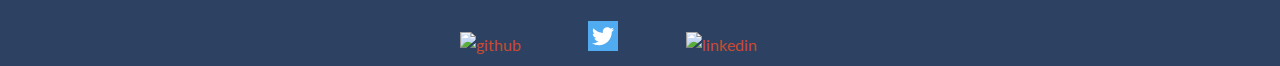
==== commit 36867b17: "corrected failures with linter (again)" ====
--- a/about.html
+++ b/about.html
@@ -1,7 +1,8 @@
 <!DOCTYPE html>
 <html lang="en-US">
     <head>
-        <meta name="viewport" content="width=device-width, initial-scale=1" charset="UTF-8">
+        <meta charset="UTF-8">
+        <meta name="viewport" content="width=device-width, initial-scale=1">
         <title>Fabian Michaelis - Portfolio</title>
         <link href="https://fonts.googleapis.com/css2?family=Lato:wght@400;700&display=swap" rel="stylesheet">
         <link rel="shortcut icon" href="https://www.wikipedia.org/static/favicon/wikipedia.ico">
@@ -12,42 +13,41 @@
    
     <body>
         
-        <!--the head starts here-->
+       <!--the head starts here-->
         
-        <header class="page-header">
-            <img src="img/FOXHOUND_Logo.webp" alt="logo" class="page-header__item logo">
-            <h1 class="page-header__item">Fabian Michaelis</h1>
-            <nav class="main-navigation page-header__item">
-                <ul class="navigation-list" role ="menubar">
-                        <li role="presentation">
-                            <a class="pullRightLeft navigation-list__item" href="index.html"  id="home" role="menuitem">Home</a>
-                        </li>
-                        <li role="presentation">
-                            <a class="pullRightLeft navigation-list__item" href="about.html" target="_blank" id="about" role="menuitem" >About</a>  
-                        </li>
-                        <li role="presentation">               
-                            <a class="pullRightLeft navigation-list__item" href="work.html" id="work" role="menuitem" >Work</a>
-                        </li>
-                        <li role="presentation">
-                            <a class="pullRightLeft navigation-list__item" href="contact.html" id="contact" role="menuitem" >Contact</a>
-                        </li>
-                </ul>
-            </nav>        
-        </header>
-
-
-        <!--the head ends here-->
-
-         <!--About me section starts here-->
-
+       <header class="page-header">
+        <img src="img/FOXHOUND_Logo.webp" alt="logo" class="page-header__item logo">
+        <h1 class="page-header__item">Fabian Michaelis</h1>
+        <nav class="main-navigation page-header__item">
+            <ul class="navigation-list" role ="menubar">
+                    <li role="presentation">
+                        <a class="pullRightLeft navigation-list__item" href="index.html"  id="home" role="menuitem">Home</a>
+                    </li>
+                    <li role="presentation">
+                        <a class="pullRightLeft navigation-list__item" href="about.html" target="_blank" id="about" role="menuitem" >About</a>  
+                    </li>
+                    <li role="presentation">               
+                        <a class="pullRightLeft navigation-list__item" href="work.html" id="work" role="menuitem" >Work</a>
+                    </li>
+                    <li role="presentation">
+                        <a class="pullRightLeft navigation-list__item" href="contact.html" id="contact" role="menuitem" >Contact</a>
+                    </li>
+            </ul>
+        </nav>        
+    </header>
+
+
+    <!--the head ends here-->
+    
             <div class="container">  
+   
                 <div class="intro">
-                  <h1>About me</h1>
+                  <h2>About me</h2>
                   <h3>Full Stack Web Development</h3>
-            </div>     
-                <div class="fading-lines">
                 </div>
-                <div class="about-grid">  
+              <div class="fading-lines">
+              </div>
+               <div class="about-grid">  
                     <div class="i-am">
                         <h3>I am</h3>
                         <ul class="about-list">
@@ -55,9 +55,10 @@
                             <li>Business man</li>
                             <li>Restaurant Owner</li>
                             <li>Cineast</li>
-                            </ul> 
-                        </div>
-                <div class="i-like">
+                        </ul> 
+                    </div>
+              
+                    <div class="i-like">
                     <h3>I like to</h3>
                     <ul class="about-list">
                         <li>Play Soccer</li>
@@ -65,10 +66,10 @@
                         <li>be a Dad</li>
                         <li>Drink Beer</li>
                         <li>etc,,</li>
-                    </ul>  
-                </div>    
-                </div>
-            </div>
+                    </ul> 
+            </div>         
+                   </div>
+                   </div>
          <!--About me section ends here-->     
               
                 
@@ -707,45 +708,47 @@
 
 
 
-<!--The footer starts here-->
+
+               <!--The footer starts here-->
         
-<footer class="page-footer"> 
+        <footer class="page-footer"> 
             
-    <!--social-media starts here-->   
-      
-    <div class="social-media">     
+            <!--social-media starts here-->   
+              
+            <div class="social-media">     
+                
+                <p>Find me on</p>
+                <!-- Github logo -->
+               <a href="https://github.com/FabiMi"><img class="icons" src="https://img.icons8.com/material/100/000000/github.png" alt="github"></a>
+                
+                <!-- Twitter logo -->
+                <a href="https://twitter.com/careerfoundry">
+                    <svg version="1.1" class="icons" id="Capa_1" xmlns="http://www.w3.org/2000/svg" xmlns:xlink="http://www.w3.org/1999/xlink" x="0px" y="0px" viewBox="0 0 455.731 455.731" style="enable-background:new 0 0 455.731 455.731;" xml:space="preserve">
+                      <g>
+                        <rect x="0" y="0" style="fill:#50ABF1;" width="455.731" height="455.731" />
+                        <path style="fill:#FFFFFF;" d="M60.377,337.822c30.33,19.236,66.308,30.368,104.875,30.368c108.349,0,196.18-87.841,196.18-196.18
+                        c0-2.705-0.057-5.39-0.161-8.067c3.919-3.084,28.157-22.511,34.098-35c0,0-19.683,8.18-38.947,10.107
+                        c-0.038,0-0.085,0.009-0.123,0.009c0,0,0.038-0.019,0.104-0.066c1.775-1.186,26.591-18.079,29.951-38.207
+                        c0,0-13.922,7.431-33.415,13.932c-3.227,1.072-6.605,2.126-10.088,3.103c-12.565-13.41-30.425-21.78-50.25-21.78
+                        c-38.027,0-68.841,30.805-68.841,68.803c0,5.362,0.617,10.581,1.784,15.592c-5.314-0.218-86.237-4.755-141.289-71.423
+                        c0,0-32.902,44.917,19.607,91.105c0,0-15.962-0.636-29.733-8.864c0,0-5.058,54.416,54.407,68.329c0,0-11.701,4.432-30.368,1.272
+                        c0,0,10.439,43.968,63.271,48.077c0,0-41.777,37.74-101.081,28.885L60.377,337.822z" />
+                      </g>
+                    </svg>
+                </a>
+
+                <!-- LinkedIn logo -->
+                <a href="https://linkedin.com/in/fabian-michaelis-84b19117"><img class="icons" src="https://img.icons8.com/doodle/48/000000/linkedin--v2.png" alt="linkedin"></a>
+            </div>    
+        </footer>
+
+        <!--the footer ends here-->
+        <!--social media ends here-->
         
-        <p>Find me on</p>
-        <!-- Github logo -->
-       <a href="https://github.com/FabiMi"><img class="icons" src="https://img.icons8.com/material/100/000000/github.png" alt="github"></a>
-        
-        <!-- Twitter logo -->
-        <a href="https://twitter.com/careerfoundry">
-            <svg version="1.1" class="icons" id="Capa_1" xmlns="http://www.w3.org/2000/svg" xmlns:xlink="http://www.w3.org/1999/xlink" x="0px" y="0px" viewBox="0 0 455.731 455.731" style="enable-background:new 0 0 455.731 455.731;" xml:space="preserve">
-              <g>
-                <rect x="0" y="0" style="fill:#50ABF1;" width="455.731" height="455.731" />
-                <path style="fill:#FFFFFF;" d="M60.377,337.822c30.33,19.236,66.308,30.368,104.875,30.368c108.349,0,196.18-87.841,196.18-196.18
-                c0-2.705-0.057-5.39-0.161-8.067c3.919-3.084,28.157-22.511,34.098-35c0,0-19.683,8.18-38.947,10.107
-                c-0.038,0-0.085,0.009-0.123,0.009c0,0,0.038-0.019,0.104-0.066c1.775-1.186,26.591-18.079,29.951-38.207
-                c0,0-13.922,7.431-33.415,13.932c-3.227,1.072-6.605,2.126-10.088,3.103c-12.565-13.41-30.425-21.78-50.25-21.78
-                c-38.027,0-68.841,30.805-68.841,68.803c0,5.362,0.617,10.581,1.784,15.592c-5.314-0.218-86.237-4.755-141.289-71.423
-                c0,0-32.902,44.917,19.607,91.105c0,0-15.962-0.636-29.733-8.864c0,0-5.058,54.416,54.407,68.329c0,0-11.701,4.432-30.368,1.272
-                c0,0,10.439,43.968,63.271,48.077c0,0-41.777,37.74-101.081,28.885L60.377,337.822z" />
-              </g>
-            </svg>
-        </a>
-
-        <!-- LinkedIn logo -->
-        <a href="https://linkedin.com/in/fabian-michaelis-84b19117"><img class="icons" src="https://img.icons8.com/doodle/48/000000/linkedin--v2.png" alt="linkedin"></a>
-    </div>    
-</footer>
-
-<!--the footer ends here-->
-<!--social media ends here-->
-
-
-
-        <script src="./js/tota11y.min.js "></script>    
+    
+       
+        <script src="./js/tota11y.min.js "></script>
+            
     </body> 
 </html>
 
--- a/css/style.production.css
+++ b/css/style.production.css
@@ -48,6 +48,10 @@
               box-sizing: border-box;
       color: #ECDBBA;
    }
+
+   body:hover{
+    color:black;
+   }
   
    h1 {
       font-size: 30px;
@@ -131,7 +135,7 @@
     
     
     a:active {
-     selected link 
+     /*selected link*/
       color: #489c79;
     }
   
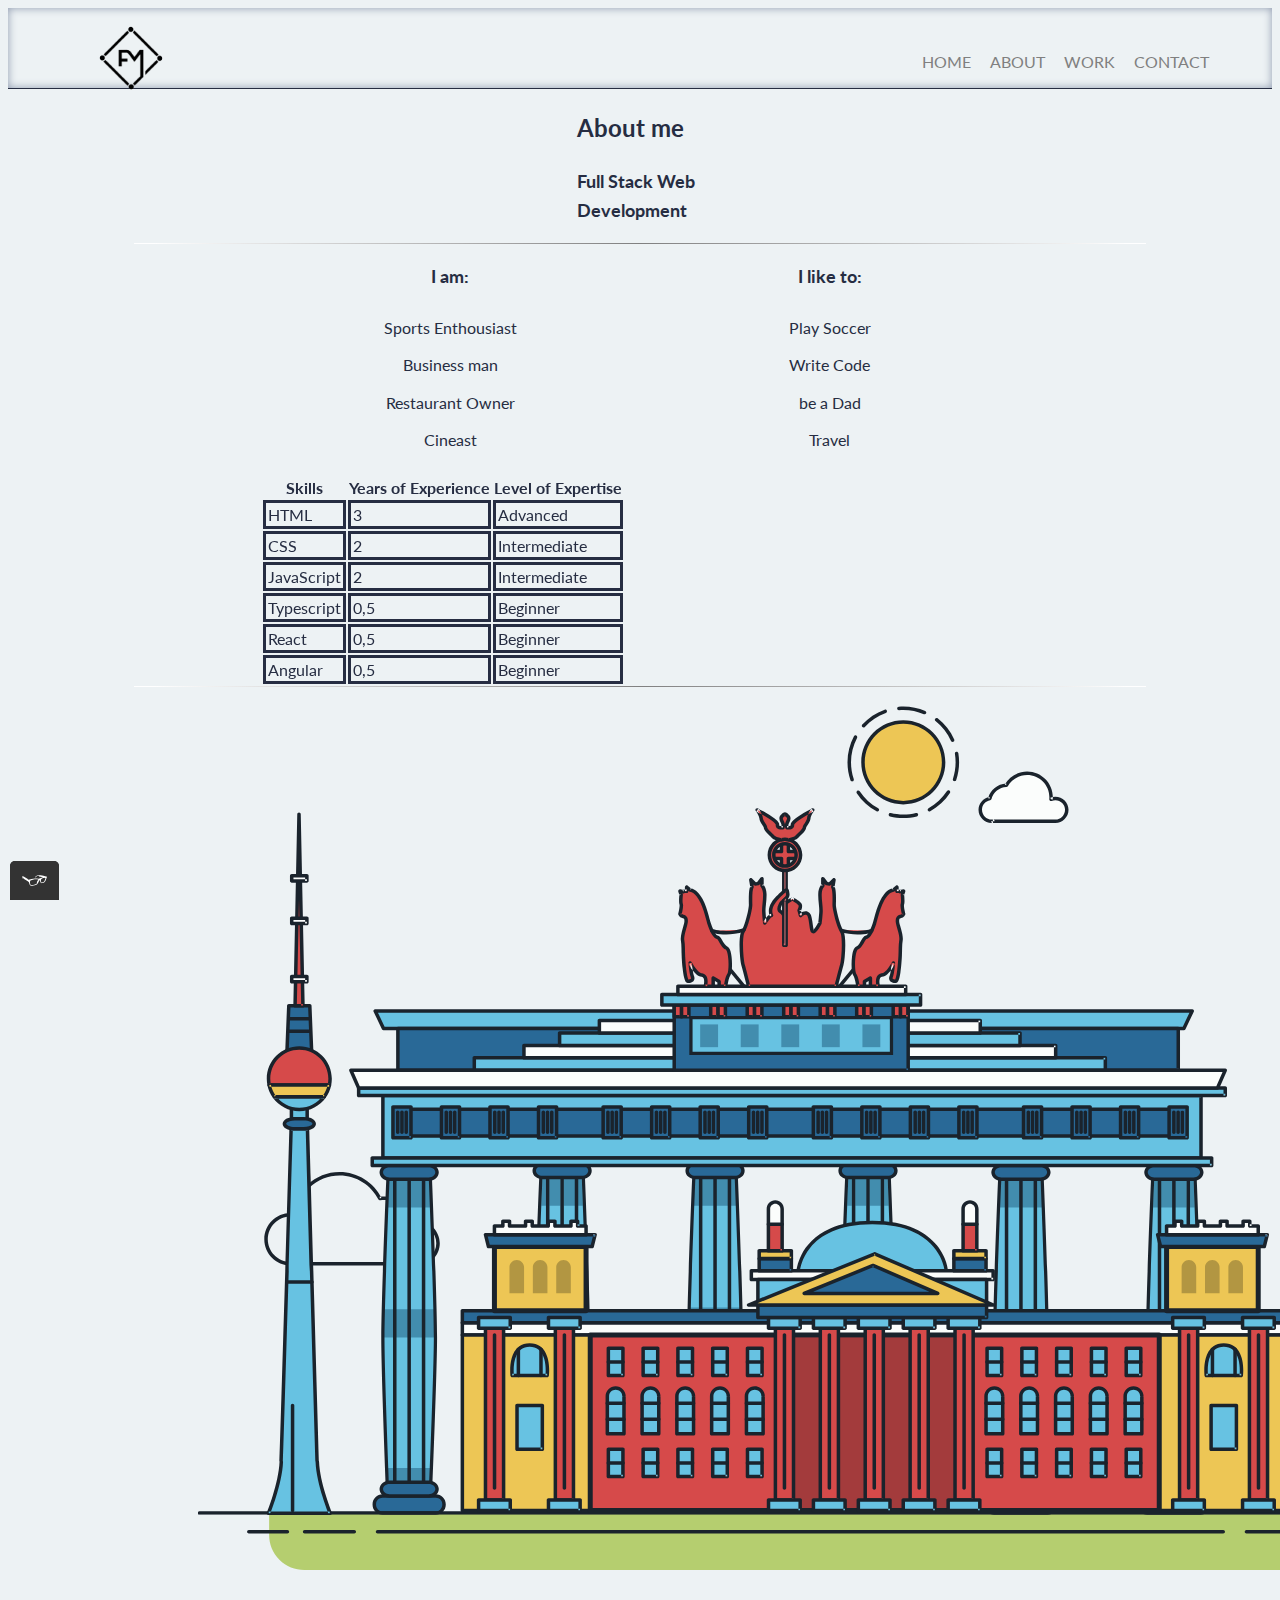
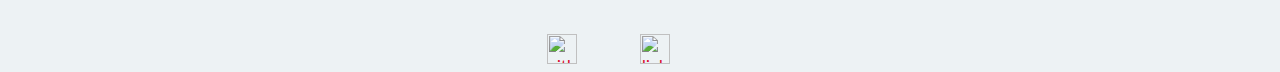
==== commit 520faea8: "adjusted work page" ====
--- a/about.html
+++ b/about.html
@@ -1,756 +1,1480 @@
-<!DOCTYPE html>
 <html lang="en-US">
-    <head>
-        <meta charset="UTF-8">
-        <meta name="viewport" content="width=device-width, initial-scale=1">
-        <title>Fabian Michaelis - Portfolio</title>
-        <link href="https://fonts.googleapis.com/css2?family=Lato:wght@400;700&display=swap" rel="stylesheet">
-        <link rel="shortcut icon" href="https://www.wikipedia.org/static/favicon/wikipedia.ico">
-        <link rel="stylesheet" type="text/css" href="https://cdnjs.cloudflare.com/ajax/libs/normalize/8.0.0/normalize.min.css">
-        <link rel="stylesheet" type="text/css" href="css/style.production.css">
+
+<head>
+    <meta charset="UTF-8">
+    <meta name="viewport" content="width=device-width, initial-scale=1">
+    <title>Fabian Michaelis - Portfolio</title>
+    <link href="https://fonts.googleapis.com/css2?family=Lato:wght@400;700&display=swap" rel="stylesheet">
+    <link rel="shortcut icon" href="https://www.wikipedia.org/static/favicon/wikipedia.ico">
+    <link rel="stylesheet" type="text/css"
+        href="https://cdnjs.cloudflare.com/ajax/libs/normalize/8.0.0/normalize.min.css">
+    <link rel="stylesheet" type="text/css" href="css/styles.css">
+
+</head>
+
+<body>
+
+    <!--the head starts here-->
+
+    <header class="page-header">
+        <div class="page-header__item">
+            <img src="img/Shutterstock_2183869739.png" id="logo" alt="logo" class="logo" />
+        </div>
+        <nav class="main-navigation ">
+            <ul class="navigation-list" role="menubar">
+                <li role="presentation">
+                    <a class=" navigation-list__item" href="index.html" id="home" role="menuitem">Home</a>
+                </li>
+                <li role="presentation">
+                    <a class=" navigation-list__item" href="about.html" target="_blank" id="about"
+                        role="menuitem">About</a>
+                </li>
+                <li role="presentation">
+                    <a class=" navigation-list__item" href="work.html" id="work" role="menuitem">Work</a>
+                </li>
+                <li role="presentation">
+                    <a class=" navigation-list__item" href="contact.html" id="contact" role="menuitem">Contact</a>
+                </li>
+            </ul>
+        </nav>
+
+
+    </header>
+
+
+
+    <!--the head ends here-->
+
+    <div class="container">
+
+        <div class="intro">
+            <h2>About me</h2>
+            <h3>Full Stack Web Development</h3>
+        </div>
+        <div class="fading-lines">
+        </div>
+        <div class="about-grid">
+            <div class="i-am">
+                <ul class="about-list">
+                    <h3>I am:</h3>
+                    <li>Sports Enthousiast</li>
+                    <li>Business man</li>
+                    <li>Restaurant Owner</li>
+                    <li>Cineast</li>
+                </ul>
+            </div>
+
+            <div class="i-like">
+
+                <ul class="about-list">
+                    <h3 class="">I like to:</h3>
+                    <li>Play Soccer</li>
+                    <li>Write Code</li>
+                    <li>be a Dad</li>
+                    <li>Travel</li>
+                </ul>
+            </div>
+        </div>
+    </div>
+    <!--About me section ends here-->
+
+
+
+
+    <div class="about-grid-skills">
+        <table>
+            <thead>
+                <tr>
+                    <th>Skills</th>
+                    <th>Years of Experience</th>
+                    <th>Level of Expertise</th>
+                </tr>
+            </thead>
+            <tbody>
+                <tr>
+                    <td>HTML</td>
+                    <td>3</td>
+                    <td>Advanced</td>
+                </tr>
+                <tr>
+                    <td>CSS</td>
+                    <td>2</td>
+                    <td>Intermediate</td>
+                </tr>
+                <tr>
+                    <td>JavaScript</td>
+                    <td>2</td>
+                    <td>Intermediate</td>
+                </tr>
+                <tr>
+                    <td>Typescript</td>
+                    <td>0,5</td>
+                    <td>Beginner</td>
+                </tr>
+                <tr>
+                    <td>React</td>
+                    <td>0,5</td>
+                    <td>Beginner</td>
+                </tr>
+                <tr>
+                    <td>Angular</td>
+                    <td>0,5</td>
+                    <td>Beginner</td>
+                </tr>
+            </tbody>
+        </table>
+    </div>
+    <div class="fading-lines">
+    </div>
+
+    <svg id="about-picture" xmlns="http://www.w3.org/2000/svg" class="berlin-illustration" height="auto"
+        viewBox="0 0 700 505" xmlns:xlink="http://www.w3.org/1999/xlink">
+        <defs>
+            <polygon id="a" points=".06 231.917 .06 .929 688.717 .929 688.717 231.917"></polygon>
+        </defs>
+        <g fill="none" fill-rule="evenodd">
+            <g transform="translate(0 241)" class="cloud-front">
+                <path fill="#1A232C"
+                    d="M87.602,29 L87.602,28 C87.326,28.001 87.103,28.024 86.927,28.033 L86.979,29.031 L87.947,28.78 C85.741,20.282 78.041,14.002 68.852,14 C67.858,14 66.904,14.096 65.98,14.231 L66.125,15.22 L67.019,14.772 C62.626,6.015 53.567,0.001 43.102,0 C29.041,0.002 17.524,10.848 16.443,24.632 L17.44,24.71 L17.606,23.724 C16.803,23.589 15.969,23.5 15.102,23.5 C6.817,23.501 0.102,30.215 0.102,38.5 C0.102,46.785 6.817,53.499 15.102,53.5 L87.602,53.5 C94.644,53.499 100.351,47.792 100.352,40.75 C100.351,33.708 94.644,28.001 87.602,28 L87.602,30 C90.573,30 93.254,31.202 95.203,33.149 C97.15,35.097 98.351,37.778 98.352,40.75 C98.351,43.722 97.15,46.403 95.203,48.351 C93.254,50.298 90.573,51.5 87.602,51.5 L15.102,51.5 C11.509,51.5 8.265,50.046 5.909,47.692 C3.555,45.337 2.102,42.093 2.102,38.5 C2.102,34.907 3.555,31.663 5.909,29.308 C8.265,26.954 11.509,25.5 15.102,25.5 C15.831,25.5 16.553,25.575 17.273,25.697 C17.551,25.743 17.832,25.672 18.055,25.499 C18.277,25.325 18.414,25.07 18.436,24.789 C19.436,12.04 30.094,1.998 43.102,2 C52.786,1.999 61.163,7.564 65.231,15.669 C65.425,16.055 65.842,16.272 66.27,16.21 C67.132,16.084 67.988,16 68.852,16 C77.108,15.998 84.027,21.647 86.011,29.283 C86.13,29.741 86.557,30.054 87.031,30.03 C87.27,30.017 87.457,29.999 87.602,30 L87.602,29"
+                    transform="translate(38 36)"></path>
+            </g>
+            <path fill="#B5CE6F"
+                d="M646.484,484.382 C646.484,489.501 644.531,494.62 640.627,498.525 C636.722,502.43 631.603,504.382 626.484,504.382 L60.873,504.382 C55.754,504.382 50.636,502.43 46.731,498.525 C42.826,494.62 40.873,489.501 40.873,484.382 L40.873,471.917 L646.484,471.917 L646.484,484.382">
+            </path>
+            <polyline fill="#67C2E2"
+                points="334.824 185.029 101.449 185.029 106.209 195.08 563.438 195.08 568.2 185.029 334.824 185.029">
+            </polyline>
+            <path fill="#1A232C"
+                d="M334.824,185.029 L334.824,184.029 L101.449,184.029 C101.104,184.029 100.788,184.203 100.604,184.494 C100.42,184.785 100.398,185.146 100.545,185.457 L105.306,195.508 C105.471,195.856 105.824,196.079 106.209,196.079 L563.438,196.079 C563.824,196.079 564.177,195.856 564.342,195.508 L569.104,185.457 C569.251,185.146 569.229,184.785 569.045,184.494 C568.861,184.203 568.544,184.029 568.2,184.029 L334.824,184.029 L334.824,186.029 L566.62,186.029 L562.806,194.08 L106.842,194.08 L103.029,186.029 L334.824,186.029 L334.824,185.029">
+            </path>
+            <polygon fill="#296997" points="114.416 218.974 560.222 218.974 560.222 195.08 114.416 195.08"></polygon>
+            <path fill="#1A232C"
+                d="M560.222,218.974 L560.222,217.974 L115.416,217.974 L115.416,196.079 L559.222,196.079 L559.222,218.974 L560.222,218.974 L560.222,217.974 L560.222,218.974 L561.222,218.974 L561.222,195.08 C561.222,194.816 561.115,194.559 560.929,194.372 C560.742,194.186 560.485,194.08 560.222,194.08 L114.416,194.08 C114.152,194.08 113.895,194.186 113.708,194.372 C113.522,194.559 113.416,194.816 113.416,195.08 L113.416,218.974 C113.416,219.237 113.522,219.495 113.708,219.681 C113.895,219.867 114.152,219.974 114.416,219.974 L560.222,219.974 C560.485,219.974 560.742,219.867 560.929,219.681 C561.115,219.495 561.222,219.237 561.222,218.974 L560.222,218.974">
+            </path>
+            <polygon fill="#67C2E2" points="105.85 269.08 573.225 269.08 573.225 233.398 105.85 233.398"></polygon>
+            <path fill="#1A232C"
+                d="M573.225,233.398 L573.225,232.398 L105.85,232.398 C105.587,232.398 105.329,232.505 105.143,232.691 C104.957,232.877 104.85,233.134 104.85,233.398 L104.85,269.08 C104.85,269.344 104.957,269.601 105.143,269.788 C105.329,269.974 105.587,270.08 105.85,270.08 L573.225,270.08 C573.488,270.08 573.745,269.974 573.932,269.788 C574.118,269.601 574.225,269.344 574.225,269.08 L574.225,233.398 C574.225,233.134 574.118,232.877 573.932,232.691 C573.745,232.505 573.488,232.398 573.225,232.398 L573.225,233.398 L572.225,233.398 L572.225,268.08 L106.85,268.08 L106.85,234.398 L573.225,234.398 L573.225,233.398 L572.225,233.398 L573.225,233.398">
+            </path>
+            <polygon fill="#296997" points="116.751 256.508 562.557 256.508 562.557 241.243 116.751 241.243"></polygon>
+            <path fill="#1A232C"
+                d="M562.557,256.508 L562.557,255.508 L117.75,255.508 L117.75,242.243 L561.557,242.243 L561.557,256.508 L562.557,256.508 L562.557,255.508 L562.557,256.508 L563.557,256.508 L563.557,241.243 C563.557,240.979 563.45,240.722 563.264,240.535 C563.078,240.349 562.82,240.243 562.557,240.243 L116.75,240.243 C116.487,240.243 116.23,240.349 116.043,240.535 C115.857,240.722 115.751,240.979 115.751,241.243 L115.751,256.508 C115.751,256.771 115.857,257.029 116.043,257.215 C116.23,257.401 116.487,257.508 116.751,257.508 L562.557,257.508 C562.82,257.508 563.077,257.401 563.264,257.215 C563.45,257.029 563.557,256.771 563.557,256.508 L562.557,256.508">
+            </path>
+            <polygon fill="#67C2E2" points="158.07 218.974 518.563 218.974 518.563 211.858 158.07 211.858"></polygon>
+            <path fill="#1A232C"
+                d="M518.563,211.858 L518.563,210.858 L158.07,210.858 C157.807,210.858 157.549,210.964 157.363,211.151 C157.177,211.337 157.07,211.594 157.07,211.858 L157.07,218.974 C157.07,219.237 157.177,219.495 157.363,219.681 C157.549,219.867 157.807,219.974 158.07,219.974 L518.563,219.974 C518.826,219.974 519.083,219.867 519.27,219.681 C519.456,219.495 519.562,219.237 519.562,218.974 L519.562,211.858 C519.562,211.594 519.456,211.337 519.27,211.151 C519.083,210.964 518.826,210.858 518.563,210.858 L518.563,211.858 L517.563,211.858 L517.563,217.974 L159.07,217.974 L159.07,212.858 L518.563,212.858 L518.563,211.858 L517.563,211.858 L518.563,211.858">
+            </path>
+            <polygon fill="#FBFDFC" points="186.438 211.858 490.194 211.858 490.194 204.741 186.438 204.741"></polygon>
+            <path fill="#1A232C"
+                d="M490.194,204.741 L490.194,203.741 L186.438,203.741 C186.175,203.741 185.917,203.848 185.731,204.034 C185.545,204.221 185.438,204.478 185.438,204.741 L185.438,211.858 C185.438,212.121 185.545,212.379 185.731,212.565 C185.917,212.751 186.175,212.858 186.438,212.858 L490.194,212.858 C490.458,212.858 490.715,212.751 490.902,212.565 C491.088,212.379 491.194,212.121 491.194,211.858 L491.194,204.741 C491.194,204.478 491.088,204.221 490.902,204.034 C490.715,203.848 490.458,203.741 490.194,203.741 L490.194,204.741 L489.194,204.741 L489.194,210.858 L187.438,210.858 L187.438,205.741 L490.194,205.741 L490.194,204.741 L489.194,204.741 L490.194,204.741">
+            </path>
+            <polygon fill="#67C2E2" points="206.805 204.741 469.828 204.741 469.828 197.624 206.805 197.624"></polygon>
+            <path fill="#1A232C"
+                d="M469.828,197.624 L469.828,196.624 L206.805,196.624 C206.541,196.624 206.284,196.731 206.098,196.917 C205.911,197.103 205.805,197.361 205.805,197.624 L205.805,204.741 C205.805,205.005 205.911,205.262 206.098,205.449 C206.284,205.635 206.541,205.741 206.805,205.741 L469.828,205.741 C470.091,205.741 470.349,205.635 470.535,205.449 C470.722,205.262 470.828,205.005 470.828,204.741 L470.828,197.624 C470.828,197.361 470.722,197.103 470.535,196.917 C470.349,196.731 470.091,196.624 469.828,196.624 L469.828,197.624 L468.828,197.624 L468.828,203.741 L207.805,203.741 L207.805,198.624 L469.828,198.624 L469.828,197.624 L468.828,197.624 L469.828,197.624">
+            </path>
+            <polygon fill="#FBFDFC" points="229.521 197.624 447.111 197.624 447.111 190.509 229.521 190.509"></polygon>
+            <path fill="#1A232C"
+                d="M447.111,190.509 L447.111,189.509 L229.521,189.509 C229.258,189.509 229,189.616 228.814,189.802 C228.628,189.988 228.521,190.246 228.521,190.509 L228.521,197.624 C228.521,197.888 228.628,198.145 228.814,198.332 C229,198.518 229.258,198.624 229.521,198.624 L447.111,198.624 C447.375,198.624 447.632,198.518 447.818,198.332 C448.005,198.145 448.111,197.888 448.111,197.624 L448.111,190.509 C448.111,190.246 448.005,189.988 447.818,189.802 C447.632,189.616 447.375,189.509 447.111,189.509 L447.111,190.509 L446.111,190.509 L446.111,196.624 L230.521,196.624 L230.521,191.509 L447.111,191.509 L447.111,190.509 L446.111,190.509 L447.111,190.509">
+            </path>
+            <path fill="#67C2E2"
+                d="M135.607,355.447 C135.163,337.766 134.264,313.326 133.648,297.387 C133.274,287.721 133.004,281.18 133.004,281.18 L108.722,281.18 C108.722,281.18 108.452,287.721 108.079,297.387 C107.462,313.326 106.563,337.766 106.119,355.447 C105.953,362.059 105.85,367.732 105.85,371.653 L105.85,371.654 C105.85,386.117 107.243,424.332 108.089,446.189 C108.457,455.706 108.722,462.126 108.722,462.126 L133.004,462.126 C133.004,462.126 133.269,455.706 133.637,446.189 C134.482,424.332 135.876,386.117 135.876,371.654 L135.876,371.653 C135.876,367.732 135.773,362.059 135.607,355.447">
+            </path>
+            <path fill="#428DAE"
+                d="M133.648 297.387L108.079 297.387C108.452 287.721 108.722 281.18 108.722 281.18L133.004 281.18C133.004 281.18 133.274 287.721 133.648 297.387M135.876 371.654L105.85 371.654 105.85 371.653C105.85 367.732 105.953 362.059 106.119 355.447L135.607 355.447C135.773 362.059 135.876 367.732 135.876 371.653L135.876 371.654M133.004 462.126L108.722 462.126C108.722 462.126 108.457 455.706 108.089 446.189L133.637 446.189C133.269 455.706 133.004 462.126 133.004 462.126">
+            </path>
+            <path fill="#1A232C"
+                d="M109.612,461.199 L132.114,461.199 C132.447,453.007 134.949,390.886 134.949,371.653 C134.949,352.42 132.447,290.299 132.114,282.108 L109.612,282.108 C109.279,290.299 106.778,352.42 106.778,371.653 C106.778,390.886 109.279,453.007 109.612,461.199 Z M133.895,463.054 L107.832,463.054 L107.794,462.164 C107.766,461.466 104.922,392.193 104.922,371.653 C104.922,351.114 107.766,281.839 107.794,281.142 L107.832,280.252 L133.895,280.252 L133.931,281.142 C133.96,281.839 136.804,351.114 136.804,371.653 C136.804,392.193 133.96,461.466 133.931,462.164 L133.895,463.054 L133.895,463.054 Z">
+            </path>
+            <path fill="#1A232C"
+                d="M111.638 281.18L111.638 462.126C111.638 462.679 112.086 463.126 112.638 463.126 113.19 463.126 113.638 462.679 113.638 462.126L113.638 281.18C113.638 280.628 113.19 280.18 112.638 280.18 112.086 280.18 111.638 280.628 111.638 281.18M119.863 281.18L119.863 462.126C119.863 462.679 120.311 463.126 120.863 463.126 121.416 463.126 121.863 462.679 121.863 462.126L121.863 281.18C121.863 280.628 121.416 280.18 120.863 280.18 120.311 280.18 119.863 280.628 119.863 281.18M128.088 281.18L128.088 462.126C128.088 462.679 128.536 463.126 129.088 463.126 129.64 463.126 130.088 462.679 130.088 462.126L130.088 281.18C130.088 280.628 129.64 280.18 129.088 280.18 128.536 280.18 128.088 280.628 128.088 281.18">
+            </path>
+            <path fill="#296997"
+                d="M136.79,277.265 C136.79,279.418 134.675,281.18 132.09,281.18 L109.636,281.18 C107.051,281.18 104.936,279.418 104.936,277.265 C104.936,275.111 107.051,273.349 109.636,273.349 L132.09,273.349 C134.675,273.349 136.79,275.111 136.79,277.265">
+            </path>
+            <path fill="#1A232C"
+                d="M136.79,277.265 L135.79,277.265 C135.789,278.005 135.433,278.704 134.769,279.262 C134.109,279.814 133.155,280.181 132.09,280.18 L109.636,280.18 C108.571,280.181 107.617,279.814 106.956,279.262 C106.293,278.704 105.936,278.005 105.936,277.265 C105.936,276.524 106.293,275.825 106.957,275.267 C107.617,274.715 108.571,274.348 109.636,274.349 L132.09,274.349 C133.155,274.348 134.109,274.716 134.769,275.267 C135.433,275.825 135.789,276.524 135.79,277.265 L137.79,277.265 C137.791,275.851 137.09,274.593 136.049,273.731 C135.006,272.863 133.61,272.35 132.09,272.349 L109.636,272.349 C108.116,272.35 106.72,272.863 105.676,273.731 C104.636,274.593 103.935,275.851 103.936,277.265 C103.935,278.678 104.636,279.937 105.677,280.798 C106.72,281.666 108.116,282.179 109.636,282.18 L132.09,282.18 C133.61,282.179 135.006,281.666 136.049,280.798 C137.09,279.937 137.791,278.678 137.79,277.265 L136.79,277.265">
+            </path>
+            <path fill="#296997"
+                d="M140.775,467.217 C140.775,469.803 138.661,471.917 136.076,471.917 L105.65,471.917 C103.065,471.917 100.951,469.803 100.951,467.217 L100.951,466.825 C100.951,464.241 103.065,462.126 105.65,462.126 L136.076,462.126 C138.661,462.126 140.775,464.241 140.775,466.825 L140.775,467.217">
+            </path>
+            <path fill="#1A232C"
+                d="M140.775,467.217 L139.775,467.217 C139.775,468.235 139.361,469.155 138.688,469.83 C138.013,470.503 137.093,470.917 136.076,470.917 L105.65,470.917 C104.633,470.917 103.713,470.504 103.038,469.83 C102.365,469.155 101.951,468.235 101.951,467.217 L101.951,466.825 C101.951,465.808 102.365,464.889 103.038,464.214 C103.713,463.54 104.633,463.127 105.65,463.126 L136.076,463.126 C137.093,463.127 138.013,463.54 138.688,464.214 C139.362,464.889 139.775,465.808 139.775,466.825 L139.775,467.217 L141.775,467.217 L141.775,466.825 C141.772,463.684 139.217,461.13 136.076,461.126 L105.65,461.126 C102.509,461.13 99.955,463.684 99.951,466.825 L99.951,467.217 C99.954,470.36 102.509,472.914 105.65,472.917 L136.076,472.917 C139.217,472.914 141.772,470.36 141.775,467.217 L140.775,467.217">
+            </path>
+            <path fill="#296997"
+                d="M136.79,458.208 C136.79,460.363 134.675,462.126 132.09,462.126 L109.636,462.126 C107.051,462.126 104.936,460.363 104.936,458.208 C104.936,456.057 107.051,454.292 109.636,454.292 L132.09,454.292 C134.675,454.292 136.79,456.057 136.79,458.208">
+            </path>
+            <path fill="#1A232C"
+                d="M136.79,458.208 L135.79,458.208 C135.789,458.949 135.432,459.649 134.769,460.207 C134.108,460.76 133.154,461.128 132.09,461.126 L109.636,461.126 C108.572,461.128 107.617,460.76 106.957,460.207 C106.293,459.649 105.936,458.949 105.936,458.208 C105.936,457.47 106.293,456.77 106.957,456.212 C107.617,455.659 108.572,455.291 109.636,455.292 L132.09,455.292 C133.154,455.291 134.108,455.659 134.769,456.212 C135.433,456.77 135.789,457.47 135.79,458.208 L137.79,458.208 C137.791,456.796 137.09,455.538 136.05,454.675 C135.006,453.808 133.61,453.294 132.09,453.292 L109.636,453.292 C108.115,453.294 106.719,453.808 105.676,454.675 C104.636,455.538 103.935,456.796 103.936,458.208 C103.935,459.622 104.636,460.881 105.676,461.743 C106.72,462.611 108.116,463.125 109.636,463.126 L132.09,463.126 C133.61,463.125 135.006,462.611 136.05,461.743 C137.09,460.881 137.791,459.622 137.79,458.208 L136.79,458.208">
+            </path>
+            <path fill="#67C2E2"
+                d="M572.471,355.447 C572.025,337.766 571.126,313.326 570.51,297.387 C570.137,287.721 569.867,281.18 569.867,281.18 L545.585,281.18 C545.585,281.18 545.315,287.721 544.942,297.387 C544.326,313.326 543.427,337.766 542.981,355.447 C542.815,362.059 542.713,367.732 542.713,371.653 L542.713,371.654 C542.713,386.117 544.107,424.332 544.952,446.189 C545.32,455.706 545.585,462.126 545.585,462.126 L569.867,462.126 C569.867,462.126 570.132,455.706 570.499,446.189 C571.346,424.332 572.739,386.117 572.739,371.654 L572.739,371.653 C572.739,367.732 572.637,362.059 572.471,355.447">
+            </path>
+            <path fill="#428DAE"
+                d="M569.582 297.387L566.951 297.387 566.951 282.108 568.977 282.108C569.063 284.206 569.29 289.841 569.582 297.387M564.951 297.387L545.871 297.387C546.162 289.841 546.39 284.206 546.476 282.108L564.951 282.108 564.951 297.387M571.8 369.187L566.951 369.187 566.951 356.265 571.562 356.265C571.685 361.272 571.771 365.701 571.8 369.187M564.951 369.187L543.653 369.187C543.684 365.512 543.777 360.79 543.912 355.447L553.551 355.447 553.551 356.265 564.951 356.265 564.951 369.187">
+            </path>
+            <path fill="#1A232C"
+                d="M546.476,461.199 L568.977,461.199 C569.31,453.007 571.812,390.886 571.812,371.653 C571.812,352.42 569.31,290.299 568.977,282.108 L546.476,282.108 C546.142,290.299 543.642,352.42 543.642,371.653 C543.642,390.886 546.142,453.007 546.476,461.199 M570.758,463.054 L544.694,463.054 L544.658,462.164 C544.629,461.466 541.785,392.193 541.785,371.653 C541.785,351.114 544.629,281.839 544.658,281.142 L544.694,280.252 L570.758,280.252 L570.795,281.142 C570.823,281.839 573.667,351.114 573.667,371.653 C573.667,392.193 570.823,461.466 570.795,462.164 L570.758,463.054">
+            </path>
+            <path fill="#1A232C"
+                d="M548.501 281.18L548.501 462.126C548.501 462.679 548.949 463.126 549.501 463.126 550.053 463.126 550.501 462.679 550.501 462.126L550.501 281.18C550.501 280.628 550.053 280.18 549.501 280.18 548.949 280.18 548.501 280.628 548.501 281.18M556.727 281.18L556.727 462.126C556.727 462.679 557.174 463.126 557.727 463.126 558.279 463.126 558.727 462.679 558.727 462.126L558.727 281.18C558.727 280.628 558.279 280.18 557.727 280.18 557.174 280.18 556.727 280.628 556.727 281.18M564.951 281.18L564.951 462.126C564.951 462.679 565.399 463.126 565.951 463.126 566.503 463.126 566.951 462.679 566.951 462.126L566.951 281.18C566.951 280.628 566.503 280.18 565.951 280.18 565.399 280.18 564.951 280.628 564.951 281.18">
+            </path>
+            <path fill="#296997"
+                d="M573.653,277.265 C573.653,279.418 571.537,281.18 568.953,281.18 L546.499,281.18 C543.915,281.18 541.799,279.418 541.799,277.265 C541.799,275.111 543.915,273.349 546.499,273.349 L568.953,273.349 C571.537,273.349 573.653,275.111 573.653,277.265">
+            </path>
+            <path fill="#1A232C"
+                d="M573.653,277.265 L572.653,277.265 C572.653,278.005 572.296,278.704 571.632,279.262 C570.972,279.814 570.017,280.181 568.953,280.18 L546.499,280.18 C545.435,280.181 544.48,279.814 543.82,279.262 C543.156,278.704 542.8,278.005 542.799,277.265 C542.8,276.525 543.156,275.825 543.82,275.267 C544.481,274.715 545.435,274.348 546.499,274.349 L568.953,274.349 C570.017,274.348 570.972,274.715 571.632,275.267 C572.296,275.825 572.653,276.525 572.653,277.265 L574.653,277.265 C574.654,275.851 573.953,274.593 572.912,273.731 C571.869,272.863 570.473,272.35 568.953,272.349 L546.499,272.349 C544.979,272.35 543.583,272.863 542.54,273.731 C541.499,274.593 540.798,275.851 540.799,277.265 C540.798,278.679 541.499,279.937 542.54,280.798 C543.583,281.666 544.979,282.179 546.499,282.18 L568.953,282.18 C570.473,282.179 571.869,281.666 572.912,280.798 C573.953,279.937 574.654,278.679 574.653,277.265 L573.653,277.265">
+            </path>
+            <path fill="#296997"
+                d="M577.639,467.217 C577.639,469.803 575.524,471.917 572.938,471.917 L542.514,471.917 C539.929,471.917 537.813,469.803 537.813,467.217 L537.813,466.825 C537.813,464.241 539.929,462.126 542.514,462.126 L572.938,462.126 C575.524,462.126 577.639,464.241 577.639,466.825 L577.639,467.217">
+            </path>
+            <path fill="#1A232C"
+                d="M577.639,467.217 L576.639,467.217 C576.638,468.235 576.225,469.155 575.551,469.83 C574.876,470.503 573.956,470.917 572.938,470.917 L542.514,470.917 C541.497,470.917 540.576,470.503 539.901,469.83 C539.227,469.155 538.814,468.234 538.813,467.217 L538.813,466.825 C538.814,465.808 539.227,464.889 539.901,464.214 C540.576,463.54 541.497,463.127 542.514,463.126 L572.938,463.126 C573.956,463.127 574.876,463.54 575.551,464.214 C576.225,464.888 576.638,465.808 576.639,466.825 L576.639,467.217 L578.639,467.217 L578.639,466.825 C578.635,463.684 576.081,461.13 572.938,461.126 L542.514,461.126 C539.372,461.13 536.817,463.684 536.813,466.825 L536.813,467.217 C536.817,470.36 539.372,472.914 542.514,472.917 L572.938,472.917 C576.081,472.914 578.635,470.359 578.639,467.217 L577.639,467.217">
+            </path>
+            <path fill="#296997"
+                d="M573.653,458.208 C573.653,460.363 571.537,462.126 568.953,462.126 L546.499,462.126 C543.915,462.126 541.799,460.363 541.799,458.208 C541.799,456.057 543.915,454.292 546.499,454.292 L568.953,454.292 C571.537,454.292 573.653,456.057 573.653,458.208">
+            </path>
+            <path fill="#1A232C"
+                d="M573.653,458.208 L572.653,458.208 C572.653,458.949 572.296,459.649 571.632,460.207 C570.971,460.76 570.017,461.128 568.953,461.126 L546.499,461.126 C545.435,461.128 544.481,460.76 543.82,460.207 C543.157,459.649 542.799,458.949 542.799,458.208 C542.799,457.47 543.156,456.77 543.82,456.212 C544.481,455.659 545.435,455.291 546.499,455.292 L568.953,455.292 C570.017,455.291 570.971,455.659 571.632,456.212 C572.296,456.77 572.653,457.47 572.653,458.208 L574.653,458.208 C574.654,456.796 573.953,455.538 572.912,454.675 C571.869,453.808 570.473,453.294 568.953,453.292 L546.499,453.292 C544.979,453.294 543.583,453.808 542.54,454.675 C541.499,455.538 540.798,456.796 540.799,458.208 C540.798,459.622 541.499,460.881 542.54,461.743 C543.583,462.611 544.979,463.125 546.499,463.126 L568.953,463.126 C570.473,463.125 571.869,462.611 572.912,461.743 C573.953,460.881 574.654,459.622 574.653,458.208 L573.653,458.208">
+            </path>
+            <path fill="#67C2E2"
+                d="M485.098,355.447 C484.654,337.766 483.753,313.326 483.137,297.387 C482.764,287.721 482.494,281.18 482.494,281.18 L458.213,281.18 C458.213,281.18 457.942,287.721 457.569,297.387 C456.953,313.326 456.055,337.766 455.608,355.447 C455.443,362.059 455.34,367.732 455.34,371.653 L455.34,371.654 C455.34,386.117 456.733,424.332 457.58,446.189 C457.948,455.706 458.213,462.126 458.213,462.126 L482.494,462.126 C482.494,462.126 482.759,455.706 483.126,446.189 C483.973,424.332 485.366,386.117 485.366,371.654 L485.366,371.653 C485.366,367.732 485.265,362.059 485.098,355.447">
+            </path>
+            <path fill="#428DAE"
+                d="M483.137 297.387L457.569 297.387C457.942 287.721 458.213 281.18 458.213 281.18L482.494 281.18C482.494 281.18 482.764 287.721 483.137 297.387M485.355 369.187L455.351 369.187C455.382 365.502 455.475 360.78 455.608 355.447L485.098 355.447C485.232 360.78 485.325 365.502 485.355 369.187">
+            </path>
+            <path fill="#1A232C"
+                d="M459.103,461.199 L481.605,461.199 C481.938,453.007 484.439,390.886 484.439,371.653 C484.439,352.42 481.938,290.299 481.605,282.108 L459.103,282.108 C458.769,290.299 456.268,352.42 456.268,371.653 C456.268,390.886 458.769,453.007 459.103,461.199 Z M483.386,463.054 L457.321,463.054 L457.285,462.164 C457.256,461.466 454.412,392.193 454.412,371.653 C454.412,351.114 457.256,281.839 457.285,281.142 L457.321,280.252 L483.386,280.252 L483.422,281.142 C483.45,281.839 486.294,351.114 486.294,371.653 C486.294,392.193 483.45,461.466 483.422,462.164 L483.386,463.054 L483.386,463.054 Z">
+            </path>
+            <path fill="#1A232C"
+                d="M461.128 281.18L461.128 462.126C461.128 462.679 461.576 463.126 462.128 463.126 462.68 463.126 463.128 462.679 463.128 462.126L463.128 281.18C463.128 280.628 462.68 280.18 462.128 280.18 461.576 280.18 461.128 280.628 461.128 281.18M469.354 281.18L469.354 462.126C469.354 462.679 469.801 463.126 470.354 463.126 470.906 463.126 471.354 462.679 471.354 462.126L471.354 281.18C471.354 280.628 470.906 280.18 470.354 280.18 469.801 280.18 469.354 280.628 469.354 281.18M477.578 281.18L477.578 462.126C477.578 462.679 478.026 463.126 478.578 463.126 479.13 463.126 479.578 462.679 479.578 462.126L479.578 281.18C479.578 280.628 479.13 280.18 478.578 280.18 478.026 280.18 477.578 280.628 477.578 281.18">
+            </path>
+            <path fill="#296997"
+                d="M486.281,277.265 C486.281,279.418 484.164,281.18 481.58,281.18 L459.126,281.18 C456.542,281.18 454.426,279.418 454.426,277.265 C454.426,275.111 456.542,273.349 459.126,273.349 L481.58,273.349 C484.164,273.349 486.281,275.111 486.281,277.265">
+            </path>
+            <path fill="#1A232C"
+                d="M486.281,277.265 L485.281,277.265 C485.281,278.005 484.924,278.704 484.26,279.262 C483.599,279.814 482.644,280.181 481.58,280.18 L459.126,280.18 C458.062,280.181 457.107,279.814 456.447,279.262 C455.783,278.704 455.427,278.005 455.426,277.265 C455.427,276.525 455.783,275.825 456.447,275.267 C457.108,274.715 458.062,274.348 459.126,274.349 L481.58,274.349 C482.644,274.348 483.599,274.716 484.26,275.268 C484.924,275.825 485.281,276.525 485.281,277.265 L487.281,277.265 C487.282,275.851 486.58,274.593 485.54,273.731 C484.496,272.863 483.1,272.35 481.58,272.349 L459.126,272.349 C457.606,272.35 456.21,272.863 455.167,273.731 C454.126,274.593 453.425,275.851 453.426,277.265 C453.425,278.679 454.126,279.937 455.167,280.798 C456.21,281.666 457.606,282.179 459.126,282.18 L481.58,282.18 C483.1,282.179 484.496,281.666 485.54,280.799 C486.58,279.937 487.282,278.679 487.281,277.265 L486.281,277.265">
+            </path>
+            <path fill="#296997"
+                d="M490.266,467.217 C490.266,469.803 488.151,471.917 485.565,471.917 L455.141,471.917 C452.556,471.917 450.44,469.803 450.44,467.217 L450.44,466.825 C450.44,464.241 452.556,462.126 455.141,462.126 L485.565,462.126 C488.151,462.126 490.266,464.241 490.266,466.825 L490.266,467.217">
+            </path>
+            <path fill="#1A232C"
+                d="M490.266,467.217 L489.266,467.217 C489.265,468.235 488.852,469.155 488.178,469.83 C487.503,470.503 486.583,470.917 485.565,470.917 L455.141,470.917 C454.124,470.917 453.203,470.503 452.528,469.83 C451.854,469.155 451.441,468.234 451.44,467.217 L451.44,466.825 C451.441,465.808 451.854,464.889 452.528,464.214 C453.203,463.54 454.124,463.127 455.141,463.126 L485.565,463.126 C486.583,463.127 487.503,463.54 488.178,464.214 C488.852,464.888 489.265,465.808 489.266,466.825 L489.266,467.217 L491.266,467.217 L491.266,466.825 C491.262,463.684 488.708,461.13 485.565,461.126 L455.141,461.126 C451.999,461.13 449.444,463.684 449.44,466.825 L449.44,467.217 C449.444,470.36 451.999,472.914 455.141,472.917 L485.565,472.917 C488.708,472.914 491.262,470.359 491.266,467.217 L490.266,467.217">
+            </path>
+            <path fill="#296997"
+                d="M486.281,458.208 C486.281,460.363 484.164,462.126 481.58,462.126 L459.126,462.126 C456.542,462.126 454.426,460.363 454.426,458.208 C454.426,456.057 456.542,454.292 459.126,454.292 L481.58,454.292 C484.164,454.292 486.281,456.057 486.281,458.208">
+            </path>
+            <path fill="#1A232C"
+                d="M486.281,458.208 L485.281,458.208 C485.281,458.949 484.923,459.649 484.26,460.207 C483.599,460.76 482.644,461.128 481.58,461.126 L459.126,461.126 C458.062,461.128 457.108,460.76 456.447,460.207 C455.784,459.649 455.427,458.949 455.426,458.208 C455.426,457.47 455.783,456.77 456.447,456.212 C457.108,455.659 458.062,455.291 459.126,455.292 L481.58,455.292 C482.644,455.291 483.598,455.659 484.26,456.212 C484.924,456.77 485.281,457.47 485.281,458.208 L487.281,458.208 C487.282,456.795 486.58,455.538 485.54,454.675 C484.496,453.808 483.1,453.294 481.58,453.292 L459.126,453.292 C457.606,453.294 456.21,453.808 455.167,454.675 C454.126,455.538 453.425,456.796 453.426,458.208 C453.425,459.622 454.126,460.881 455.167,461.743 C456.21,462.611 457.606,463.125 459.126,463.126 L481.58,463.126 C483.1,463.125 484.496,462.611 485.54,461.743 C486.581,460.881 487.282,459.622 487.281,458.208 L486.281,458.208">
+            </path>
+            <path fill="#67C2E2"
+                d="M397.726,354.466 C397.28,336.787 396.381,312.346 395.765,296.407 C395.392,286.742 395.122,280.2 395.122,280.2 L370.84,280.2 C370.84,280.2 370.57,286.742 370.197,296.407 C369.581,312.346 368.682,336.787 368.236,354.466 C368.07,361.078 367.968,366.751 367.968,370.672 L367.968,370.673 C367.968,385.136 369.361,423.352 370.207,445.208 C370.575,454.726 370.84,461.146 370.84,461.146 L395.122,461.146 C395.122,461.146 395.386,454.726 395.754,445.208 C396.601,423.352 397.994,385.136 397.994,370.673 L397.994,370.672 C397.994,366.751 397.892,361.078 397.726,354.466">
+            </path>
+            <path fill="#428DAE"
+                d="M394.837 296.407L392.206 296.407 392.206 281.127 394.233 281.127C394.318 283.225 394.545 288.861 394.837 296.407L394.837 296.407zM383.981 296.407L390.206 296.407 390.206 281.127 383.981 281.127 383.981 296.407zM375.756 296.407L381.98 296.407 381.98 281.127 375.756 281.127 375.756 296.407zM373.756 296.407L371.126 296.407C371.417 288.861 371.645 283.225 371.73 281.127L373.756 281.127 373.756 296.407 373.756 296.407zM397.062 369.187L392.206 369.187 392.206 354.466 396.796 354.466C396.943 360.298 397.041 365.389 397.062 369.187L397.062 369.187zM383.981 369.187L390.206 369.187 390.206 354.466 383.981 354.466 383.981 369.187zM375.756 369.187L381.98 369.187 381.98 354.466 375.756 354.466 375.756 369.187zM373.756 369.187L368.9 369.187C368.921 365.389 369.019 360.298 369.166 354.466L373.756 354.466 373.756 369.187 373.756 369.187z">
+            </path>
+            <path fill="#1A232C"
+                d="M371.73,460.218 L394.233,460.218 C394.565,452.027 397.066,389.906 397.066,370.672 C397.066,351.44 394.565,289.319 394.233,281.127 L371.73,281.127 C371.397,289.319 368.895,351.44 368.895,370.672 C368.895,389.906 371.397,452.027 371.73,460.218 M396.013,462.074 L369.949,462.074 L369.912,461.184 C369.884,460.486 367.04,391.212 367.04,370.672 C367.04,350.133 369.884,280.859 369.912,280.162 L369.949,279.272 L396.013,279.272 L396.05,280.162 C396.078,280.859 398.922,350.133 398.922,370.672 C398.922,391.212 396.078,460.486 396.05,461.184 L396.013,462.074">
+            </path>
+            <path fill="#1A232C"
+                d="M373.756 280.2L373.756 461.146C373.756 461.698 374.203 462.146 374.756 462.146 375.308 462.146 375.756 461.698 375.756 461.146L375.756 280.2C375.756 279.647 375.308 279.2 374.756 279.2 374.203 279.2 373.756 279.647 373.756 280.2M381.98 280.2L381.98 461.146C381.98 461.698 382.428 462.146 382.98 462.146 383.533 462.146 383.981 461.698 383.981 461.146L383.981 280.2C383.981 279.647 383.533 279.2 382.98 279.2 382.428 279.2 381.98 279.647 381.98 280.2M390.206 280.2L390.206 461.146C390.206 461.698 390.654 462.146 391.206 462.146 391.758 462.146 392.206 461.698 392.206 461.146L392.206 280.2C392.206 279.647 391.758 279.2 391.206 279.2 390.654 279.2 390.206 279.647 390.206 280.2">
+            </path>
+            <path fill="#296997"
+                d="M398.908,276.285 C398.908,278.439 396.792,280.2 394.208,280.2 L371.754,280.2 C369.17,280.2 367.053,278.439 367.053,276.285 C367.053,274.13 369.17,272.369 371.754,272.369 L394.208,272.369 C396.792,272.369 398.908,274.13 398.908,276.285">
+            </path>
+            <path fill="#1A232C"
+                d="M398.908,276.285 L397.908,276.285 C397.907,277.025 397.551,277.724 396.887,278.281 C396.227,278.833 395.272,279.201 394.208,279.2 L371.754,279.2 C370.69,279.201 369.735,278.833 369.074,278.281 C368.41,277.724 368.053,277.025 368.053,276.285 C368.053,275.544 368.41,274.845 369.074,274.287 C369.735,273.735 370.69,273.367 371.754,273.369 L394.208,273.369 C395.272,273.367 396.227,273.735 396.887,274.287 C397.551,274.844 397.907,275.544 397.908,276.285 L399.908,276.285 C399.909,274.871 399.208,273.612 398.167,272.75 C397.124,271.883 395.728,271.37 394.208,271.369 L371.754,271.369 C370.234,271.37 368.838,271.883 367.794,272.75 C366.754,273.612 366.052,274.871 366.053,276.285 C366.052,277.699 366.754,278.957 367.795,279.818 C368.838,280.686 370.234,281.198 371.754,281.2 L394.208,281.2 C395.728,281.198 397.123,280.686 398.167,279.818 C399.208,278.957 399.909,277.698 399.908,276.285 L398.908,276.285">
+            </path>
+            <path fill="#296997"
+                d="M402.894,466.237 C402.894,468.823 400.779,470.937 398.193,470.937 L367.768,470.937 C365.183,470.937 363.068,468.823 363.068,466.237 L363.068,465.844 C363.068,463.26 365.183,461.146 367.768,461.146 L398.193,461.146 C400.779,461.146 402.894,463.26 402.894,465.844 L402.894,466.237">
+            </path>
+            <path fill="#1A232C"
+                d="M402.894,466.237 L401.894,466.237 C401.893,467.254 401.48,468.174 400.806,468.849 C400.131,469.523 399.211,469.937 398.193,469.937 L367.768,469.937 C366.751,469.937 365.831,469.523 365.156,468.849 C364.482,468.174 364.069,467.254 364.068,466.237 L364.068,465.844 C364.069,464.828 364.482,463.908 365.156,463.233 C365.831,462.56 366.751,462.146 367.768,462.146 L398.193,462.146 C399.211,462.146 400.131,462.56 400.806,463.233 C401.48,463.908 401.893,464.828 401.894,465.844 L401.894,466.237 L403.894,466.237 L403.894,465.844 C403.89,462.703 401.336,460.15 398.193,460.146 L367.768,460.146 C364.626,460.15 362.072,462.703 362.068,465.844 L362.068,466.237 C362.072,469.379 364.626,471.933 367.768,471.937 L398.193,471.937 C401.336,471.933 403.89,469.379 403.894,466.237 L402.894,466.237">
+            </path>
+            <path fill="#296997"
+                d="M398.908,457.228 C398.908,459.382 396.792,461.146 394.208,461.146 L371.754,461.146 C369.17,461.146 367.053,459.382 367.053,457.228 C367.053,455.077 369.17,453.312 371.754,453.312 L394.208,453.312 C396.792,453.312 398.908,455.077 398.908,457.228">
+            </path>
+            <path fill="#1A232C"
+                d="M398.908,457.228 L397.908,457.228 C397.908,457.968 397.55,458.669 396.887,459.226 C396.226,459.779 395.272,460.147 394.208,460.146 L371.754,460.146 C370.69,460.147 369.736,459.779 369.074,459.226 C368.411,458.668 368.053,457.968 368.053,457.228 C368.053,456.489 368.41,455.789 369.074,455.231 C369.736,454.679 370.69,454.311 371.754,454.312 L394.208,454.312 C395.272,454.311 396.226,454.679 396.887,455.231 C397.551,455.789 397.908,456.489 397.908,457.228 L399.908,457.228 C399.909,455.815 399.208,454.557 398.167,453.695 C397.124,452.827 395.728,452.313 394.208,452.312 L371.754,452.312 C370.234,452.313 368.838,452.827 367.794,453.695 C366.754,454.557 366.052,455.815 366.053,457.228 C366.052,458.642 366.753,459.901 367.794,460.763 C368.838,461.631 370.234,462.145 371.754,462.146 L394.208,462.146 C395.728,462.145 397.124,461.631 398.167,460.763 C399.208,459.9 399.909,458.642 399.908,457.228 L398.908,457.228">
+            </path>
+            <path fill="#67C2E2"
+                d="M310.353,354.466 C309.908,336.787 309.009,312.346 308.393,296.407 C308.019,286.742 307.75,280.2 307.75,280.2 L283.467,280.2 C283.467,280.2 283.198,286.742 282.824,296.407 C282.208,312.346 281.309,336.787 280.864,354.466 C280.698,361.078 280.596,366.751 280.596,370.672 L280.596,370.673 C280.596,385.136 281.989,423.352 282.834,445.208 C283.202,454.726 283.467,461.146 283.467,461.146 L307.75,461.146 C307.75,461.146 308.014,454.726 308.382,445.208 C309.228,423.352 310.622,385.136 310.622,370.673 L310.622,370.672 C310.622,366.751 310.518,361.078 310.353,354.466">
+            </path>
+            <path fill="#428DAE"
+                d="M308.393 296.407L282.824 296.407C283.198 286.742 283.467 280.2 283.467 280.2L307.75 280.2C307.75 280.2 308.019 286.742 308.393 296.407M310.617 369.187L280.6 369.187C280.621 365.377 280.718 360.285 280.864 354.466L310.353 354.466C310.498 360.285 310.596 365.377 310.617 369.187">
+            </path>
+            <path fill="#1A232C"
+                d="M284.357,460.218 L306.86,460.218 C307.193,452.027 309.694,389.906 309.694,370.672 C309.694,351.44 307.193,289.319 306.86,281.127 L284.357,281.127 C284.024,289.319 281.523,351.44 281.523,370.672 C281.523,389.906 284.024,452.027 284.357,460.218 Z M308.639,462.074 L282.576,462.074 L282.54,461.184 C282.511,460.486 279.668,391.212 279.668,370.672 C279.668,350.133 282.511,280.859 282.54,280.162 L282.576,279.272 L308.639,279.272 L308.677,280.162 C308.706,280.859 311.549,350.133 311.549,370.672 C311.549,391.212 308.706,460.486 308.677,461.184 L308.639,462.074 L308.639,462.074 Z">
+            </path>
+            <path fill="#1A232C"
+                d="M286.383 280.2L286.383 461.146C286.383 461.698 286.831 462.146 287.383 462.146 287.936 462.146 288.383 461.698 288.383 461.146L288.383 280.2C288.383 279.647 287.936 279.2 287.383 279.2 286.831 279.2 286.383 279.647 286.383 280.2M294.608 280.2L294.608 461.146C294.608 461.698 295.056 462.146 295.608 462.146 296.161 462.146 296.608 461.698 296.608 461.146L296.608 280.2C296.608 279.647 296.161 279.2 295.608 279.2 295.056 279.2 294.608 279.647 294.608 280.2M302.834 280.2L302.834 461.146C302.834 461.698 303.281 462.146 303.834 462.146 304.386 462.146 304.834 461.698 304.834 461.146L304.834 280.2C304.834 279.647 304.386 279.2 303.834 279.2 303.281 279.2 302.834 279.647 302.834 280.2">
+            </path>
+            <path fill="#296997"
+                d="M311.535,276.285 C311.535,278.439 309.42,280.2 306.836,280.2 L284.381,280.2 C281.797,280.2 279.681,278.439 279.681,276.285 C279.681,274.13 281.797,272.369 284.381,272.369 L306.836,272.369 C309.42,272.369 311.535,274.13 311.535,276.285">
+            </path>
+            <path fill="#1A232C"
+                d="M311.535,276.285 L310.535,276.285 C310.534,277.025 310.177,277.724 309.514,278.282 C308.854,278.833 307.901,279.201 306.836,279.2 L284.381,279.2 C283.316,279.201 282.362,278.833 281.702,278.281 C281.038,277.724 280.681,277.025 280.681,276.285 C280.681,275.544 281.038,274.844 281.702,274.287 C282.362,273.735 283.317,273.367 284.381,273.369 L306.836,273.369 C307.9,273.367 308.854,273.735 309.514,274.287 C310.177,274.844 310.534,275.544 310.535,276.285 L312.535,276.285 C312.535,274.871 311.835,273.613 310.795,272.75 C309.751,271.883 308.356,271.37 306.836,271.369 L284.381,271.369 C282.861,271.37 281.465,271.883 280.422,272.75 C279.381,273.612 278.68,274.871 278.681,276.285 C278.68,277.698 279.381,278.957 280.422,279.818 C281.465,280.686 282.861,281.198 284.381,281.2 L306.836,281.2 C308.356,281.198 309.751,280.685 310.794,279.818 C311.835,278.956 312.535,277.698 312.535,276.285 L311.535,276.285">
+            </path>
+            <path fill="#296997"
+                d="M315.522,466.237 C315.522,468.823 313.407,470.937 310.821,470.937 L280.396,470.937 C277.811,470.937 275.696,468.823 275.696,466.237 L275.696,465.844 C275.696,463.26 277.811,461.146 280.396,461.146 L310.821,461.146 C313.407,461.146 315.522,463.26 315.522,465.844 L315.522,466.237">
+            </path>
+            <path fill="#1A232C"
+                d="M315.522,466.237 L314.522,466.237 C314.521,467.254 314.108,468.174 313.434,468.849 C312.759,469.523 311.838,469.937 310.821,469.937 L280.396,469.937 C279.379,469.937 278.458,469.523 277.783,468.849 C277.11,468.174 276.696,467.254 276.696,466.237 L276.696,465.844 C276.696,464.828 277.11,463.908 277.783,463.233 C278.458,462.56 279.379,462.146 280.396,462.146 L310.821,462.146 C311.838,462.146 312.759,462.56 313.434,463.233 C314.108,463.908 314.521,464.828 314.522,465.844 L314.522,466.237 L316.521,466.237 L316.521,465.844 C316.518,462.703 313.963,460.15 310.821,460.146 L280.396,460.146 C277.254,460.15 274.7,462.703 274.696,465.844 L274.696,466.237 C274.699,469.379 277.254,471.933 280.396,471.937 L310.821,471.937 C313.963,471.933 316.518,469.379 316.521,466.237 L315.522,466.237">
+            </path>
+            <path fill="#296997"
+                d="M311.535,457.228 C311.535,459.382 309.42,461.146 306.836,461.146 L284.381,461.146 C281.797,461.146 279.681,459.382 279.681,457.228 C279.681,455.077 281.797,453.312 284.381,453.312 L306.836,453.312 C309.42,453.312 311.535,455.077 311.535,457.228">
+            </path>
+            <path fill="#1A232C"
+                d="M311.535,457.228 L310.535,457.228 C310.534,457.969 310.177,458.669 309.514,459.227 C308.854,459.779 307.9,460.147 306.836,460.146 L284.381,460.146 C283.317,460.147 282.363,459.779 281.702,459.227 C281.038,458.669 280.681,457.968 280.681,457.228 C280.681,456.489 281.038,455.789 281.702,455.231 C282.363,454.679 283.317,454.311 284.381,454.312 L306.836,454.312 C307.9,454.311 308.854,454.679 309.514,455.231 C310.177,455.789 310.534,456.489 310.535,457.228 L312.535,457.228 C312.535,455.815 311.835,454.558 310.795,453.695 C309.752,452.827 308.356,452.313 306.836,452.312 L284.381,452.312 C282.861,452.313 281.465,452.827 280.422,453.695 C279.381,454.557 278.68,455.815 278.681,457.228 C278.68,458.642 279.381,459.9 280.422,460.763 C281.465,461.631 282.861,462.145 284.381,462.146 L306.836,462.146 C308.356,462.145 309.752,461.631 310.795,460.763 C311.835,459.9 312.535,458.641 312.535,457.228 L311.535,457.228">
+            </path>
+            <path fill="#67C2E2"
+                d="M222.981,354.466 C222.535,336.787 221.636,312.346 221.02,296.407 C220.647,286.742 220.377,280.2 220.377,280.2 L196.094,280.2 C196.094,280.2 195.825,286.742 195.452,296.407 C194.835,312.346 193.936,336.787 193.491,354.466 C193.325,361.078 193.223,366.751 193.223,370.672 L193.223,370.673 C193.223,385.136 194.616,423.352 195.462,445.208 C195.83,454.726 196.094,461.146 196.094,461.146 L220.377,461.146 C220.377,461.146 220.642,454.726 221.009,445.208 C221.855,423.352 223.249,385.136 223.249,370.673 L223.249,370.672 C223.249,366.751 223.146,361.078 222.981,354.466">
+            </path>
+            <path fill="#428DAE"
+                d="M220.091 296.407L209.236 296.407 209.236 281.127 219.487 281.127C219.573 283.225 219.8 288.861 220.091 296.407L220.091 296.407zM201.011 296.407L207.236 296.407 207.236 281.127 201.011 281.127 201.011 296.407zM199.011 296.407L196.381 296.407C196.672 288.861 196.899 283.225 196.985 281.127L199.011 281.127 199.011 296.407 199.011 296.407zM222.317 369.187L209.236 369.187 209.236 356.265 221.923 356.265 221.923 354.466 222.051 354.466C222.198 360.298 222.296 365.389 222.317 369.187L222.317 369.187zM201.011 369.187L207.236 369.187 207.236 356.265 201.011 356.265 201.011 369.187zM199.011 369.187L194.155 369.187C194.174 365.784 194.255 361.345 194.377 356.265L199.011 356.265 199.011 369.187 199.011 369.187z">
+            </path>
+            <path fill="#1A232C"
+                d="M196.985,460.218 L219.487,460.218 C219.82,452.027 222.321,389.906 222.321,370.672 C222.321,351.44 219.82,289.319 219.487,281.127 L196.985,281.127 C196.651,289.319 194.151,351.44 194.151,370.672 C194.151,389.906 196.651,452.027 196.985,460.218 M221.267,462.074 L195.204,462.074 L195.167,461.184 C195.138,460.486 192.295,391.212 192.295,370.672 C192.295,350.133 195.138,280.859 195.167,280.162 L195.204,279.272 L221.267,279.272 L221.305,280.162 C221.334,280.859 224.177,350.133 224.177,370.672 C224.177,391.212 221.334,460.486 221.305,461.184 L221.267,462.074">
+            </path>
+            <path fill="#1A232C"
+                d="M199.011 280.2L199.011 461.146C199.011 461.698 199.458 462.146 200.011 462.146 200.563 462.146 201.011 461.698 201.011 461.146L201.011 280.2C201.011 279.647 200.563 279.2 200.011 279.2 199.458 279.2 199.011 279.647 199.011 280.2M207.236 280.2L207.236 461.146C207.236 461.698 207.684 462.146 208.236 462.146 208.788 462.146 209.236 461.698 209.236 461.146L209.236 280.2C209.236 279.647 208.788 279.2 208.236 279.2 207.684 279.2 207.236 279.647 207.236 280.2M215.461 280.2L215.461 461.146C215.461 461.698 215.909 462.146 216.461 462.146 217.013 462.146 217.461 461.698 217.461 461.146L217.461 280.2C217.461 279.647 217.013 279.2 216.461 279.2 215.909 279.2 215.461 279.647 215.461 280.2">
+            </path>
+            <path fill="#296997"
+                d="M224.162,276.285 C224.162,278.439 222.047,280.2 219.463,280.2 L197.008,280.2 C194.424,280.2 192.308,278.439 192.308,276.285 C192.308,274.13 194.424,272.369 197.008,272.369 L219.463,272.369 C222.047,272.369 224.162,274.13 224.162,276.285">
+            </path>
+            <path fill="#1A232C"
+                d="M224.162,276.285 L223.162,276.285 C223.161,277.025 222.805,277.724 222.142,278.282 C221.482,278.833 220.528,279.201 219.463,279.2 L197.008,279.2 C195.944,279.201 194.99,278.833 194.329,278.281 C193.665,277.724 193.308,277.025 193.308,276.285 C193.308,275.544 193.665,274.845 194.329,274.287 C194.99,273.735 195.944,273.367 197.008,273.369 L219.463,273.369 C220.528,273.367 221.481,273.735 222.142,274.287 C222.805,274.844 223.161,275.544 223.162,276.285 L225.162,276.285 C225.163,274.871 224.462,273.613 223.422,272.75 C222.379,271.883 220.983,271.37 219.463,271.369 L197.008,271.369 C195.489,271.37 194.093,271.883 193.049,272.75 C192.008,273.612 191.307,274.871 191.308,276.285 C191.307,277.698 192.008,278.957 193.049,279.818 C194.093,280.686 195.489,281.198 197.008,281.2 L219.463,281.2 C220.983,281.198 222.379,280.686 223.422,279.818 C224.462,278.956 225.163,277.698 225.162,276.285 L224.162,276.285">
+            </path>
+            <path fill="#296997"
+                d="M228.149,466.237 C228.149,468.823 226.034,470.937 223.448,470.937 L193.022,470.937 C190.438,470.937 188.323,468.823 188.323,466.237 L188.323,465.844 C188.323,463.26 190.438,461.146 193.022,461.146 L223.448,461.146 C226.034,461.146 228.149,463.26 228.149,465.844 L228.149,466.237">
+            </path>
+            <path fill="#1A232C"
+                d="M228.149,466.237 L227.149,466.237 C227.149,467.254 226.735,468.174 226.061,468.849 C225.386,469.523 224.466,469.937 223.448,469.937 L193.022,469.937 C192.006,469.937 191.086,469.523 190.411,468.849 C189.737,468.174 189.324,467.254 189.323,466.237 L189.323,465.844 C189.324,464.828 189.737,463.908 190.411,463.233 C191.086,462.56 192.006,462.146 193.022,462.146 L223.448,462.146 C224.466,462.146 225.386,462.56 226.061,463.233 C226.735,463.908 227.149,464.828 227.149,465.844 L227.149,466.237 L229.149,466.237 L229.149,465.844 C229.145,462.703 226.59,460.15 223.448,460.146 L193.022,460.146 C189.881,460.15 187.327,462.703 187.323,465.844 L187.323,466.237 C187.327,469.379 189.881,471.933 193.022,471.937 L223.448,471.937 C226.59,471.933 229.145,469.379 229.149,466.237 L228.149,466.237">
+            </path>
+            <path fill="#296997"
+                d="M224.162,457.228 C224.162,459.382 222.047,461.146 219.463,461.146 L197.008,461.146 C194.424,461.146 192.308,459.382 192.308,457.228 C192.308,455.077 194.424,453.312 197.008,453.312 L219.463,453.312 C222.047,453.312 224.162,455.077 224.162,457.228">
+            </path>
+            <path fill="#1A232C"
+                d="M224.162,457.228 L223.162,457.228 C223.161,457.969 222.805,458.669 222.141,459.227 C221.481,459.779 220.527,460.147 219.463,460.146 L197.008,460.146 C195.944,460.147 194.99,459.779 194.329,459.227 C193.665,458.669 193.308,457.968 193.308,457.228 C193.308,456.489 193.665,455.789 194.329,455.231 C194.99,454.679 195.945,454.311 197.008,454.312 L219.463,454.312 C220.527,454.311 221.481,454.679 222.141,455.231 C222.805,455.789 223.161,456.489 223.162,457.228 L225.162,457.228 C225.163,455.815 224.462,454.557 223.422,453.695 C222.379,452.827 220.984,452.313 219.463,452.312 L197.008,452.312 C195.488,452.313 194.092,452.827 193.049,453.695 C192.008,454.557 191.307,455.815 191.308,457.228 C191.307,458.642 192.008,459.9 193.049,460.763 C194.092,461.631 195.488,462.145 197.008,462.146 L219.463,462.146 C220.983,462.145 222.379,461.631 223.422,460.763 C224.462,459.9 225.163,458.641 225.162,457.228 L224.162,457.228">
+            </path>
+            <polygon fill="#67C2E2" points="99.774 273.349 579.301 273.349 579.301 269.08 99.774 269.08"></polygon>
+            <path fill="#1A232C"
+                d="M579.301,273.349 L579.301,272.349 L100.774,272.349 L100.774,270.08 L578.301,270.08 L578.301,273.349 L579.301,273.349 L579.301,272.349 L579.301,273.349 L580.301,273.349 L580.301,269.08 C580.301,268.817 580.194,268.56 580.008,268.373 C579.822,268.187 579.564,268.08 579.301,268.08 L99.774,268.08 C99.511,268.08 99.254,268.187 99.067,268.373 C98.881,268.56 98.774,268.817 98.774,269.08 L98.774,273.349 C98.774,273.612 98.881,273.87 99.067,274.056 C99.254,274.242 99.511,274.349 99.774,274.349 L579.301,274.349 C579.564,274.349 579.822,274.242 580.008,274.056 C580.194,273.87 580.301,273.612 580.301,273.349 L579.301,273.349">
+            </path>
+            <polygon fill="#67C2E2" points="92.01 233.398 587.064 233.398 587.064 229.131 92.01 229.131"></polygon>
+            <path fill="#1A232C"
+                d="M587.064,233.398 L587.064,232.398 L93.01,232.398 L93.01,230.131 L586.064,230.131 L586.064,233.398 L587.064,233.398 L587.064,232.398 L587.064,233.398 L588.064,233.398 L588.064,229.131 C588.064,228.868 587.958,228.61 587.772,228.424 C587.585,228.238 587.328,228.131 587.064,228.131 L92.01,228.131 C91.746,228.131 91.489,228.238 91.303,228.424 C91.116,228.61 91.01,228.868 91.01,229.131 L91.01,233.398 C91.01,233.661 91.117,233.919 91.303,234.105 C91.489,234.291 91.746,234.398 92.01,234.398 L587.064,234.398 C587.328,234.398 587.585,234.291 587.771,234.105 C587.958,233.919 588.064,233.661 588.064,233.398 L587.064,233.398">
+            </path>
+            <polyline fill="#FBFDFC"
+                points="337.318 218.974 87.572 218.974 92.01 229.131 582.626 229.131 587.064 218.974 337.318 218.974">
+            </polyline>
+            <path fill="#1A232C"
+                d="M337.318,218.974 L337.318,217.974 L87.572,217.974 C87.235,217.974 86.92,218.144 86.736,218.426 C86.551,218.709 86.521,219.065 86.656,219.374 L91.093,229.532 C91.253,229.896 91.612,230.131 92.01,230.131 L582.626,230.131 C583.024,230.131 583.383,229.897 583.542,229.532 L587.981,219.374 C588.116,219.065 588.086,218.709 587.901,218.426 C587.716,218.144 587.402,217.974 587.064,217.974 L337.318,217.974 L337.318,219.974 L585.536,219.974 L581.972,228.131 L92.664,228.131 L89.1,219.974 L337.318,219.974 L337.318,218.974">
+            </path>
+            <polygon fill="#296997" points="272.283 218.974 405.943 218.974 405.943 181.701 272.283 181.701"></polygon>
+            <path fill="#1A232C"
+                d="M405.943,218.974 L405.943,217.974 L273.283,217.974 L273.283,182.701 L404.943,182.701 L404.943,218.974 L405.943,218.974 L405.943,217.974 L405.943,218.974 L406.943,218.974 L406.943,181.701 C406.943,181.437 406.837,181.18 406.65,180.993 C406.464,180.807 406.207,180.701 405.943,180.701 L272.283,180.701 C272.02,180.701 271.762,180.807 271.576,180.993 C271.39,181.18 271.283,181.437 271.283,181.701 L271.283,218.974 C271.283,219.237 271.39,219.495 271.576,219.681 C271.762,219.867 272.02,219.974 272.283,219.974 L405.943,219.974 C406.207,219.974 406.464,219.867 406.65,219.681 C406.837,219.495 406.943,219.237 406.943,218.974 L405.943,218.974">
+            </path>
+            <polygon fill="#67C2E2" points="281.833 209.312 396.393 209.312 396.393 188.946 281.833 188.946"></polygon>
+            <polygon fill="#428DAE" points="287.111 205.753 297.328 205.753 297.328 192.749 287.111 192.749"></polygon>
+            <polygon fill="#428DAE" points="310.284 205.753 320.501 205.753 320.501 192.749 310.284 192.749"></polygon>
+            <polygon fill="#428DAE" points="333.457 205.753 343.673 205.753 343.673 192.749 333.457 192.749"></polygon>
+            <polygon fill="#428DAE" points="356.63 205.753 366.847 205.753 366.847 192.749 356.63 192.749"></polygon>
+            <polygon fill="#428DAE" points="379.804 205.753 390.02 205.753 390.02 192.749 379.804 192.749"></polygon>
+            <path fill="#1A232C"
+                d="M282.761,208.384 L395.465,208.384 L395.465,189.873 L282.761,189.873 L282.761,208.384 Z M280.905,210.24 L397.32,210.24 L397.32,188.018 L280.905,188.018 L280.905,210.24 Z">
+            </path>
+            <polygon fill="#D64A4A" points="272.283 188.359 276.48 188.359 276.48 181.701 272.283 181.701"></polygon>
+            <path fill="#1A232C"
+                d="M276.48,188.359 L276.48,187.359 L273.283,187.359 L273.283,182.701 L275.48,182.701 L275.48,188.359 L276.48,188.359 L276.48,187.359 L276.48,188.359 L277.48,188.359 L277.48,181.701 C277.48,181.437 277.374,181.18 277.188,180.993 C277.001,180.807 276.744,180.701 276.48,180.701 L272.283,180.701 C272.02,180.701 271.762,180.807 271.576,180.993 C271.39,181.18 271.283,181.437 271.283,181.701 L271.283,188.359 C271.283,188.622 271.39,188.88 271.576,189.066 C271.762,189.252 272.02,189.359 272.283,189.359 L276.48,189.359 C276.744,189.359 277.001,189.252 277.188,189.066 C277.374,188.88 277.48,188.622 277.48,188.359 L276.48,188.359">
+            </path>
+            <polygon fill="#D64A4A" points="276.48 188.359 280.678 188.359 280.678 181.701 276.48 181.701"></polygon>
+            <path fill="#1A232C"
+                d="M280.678,188.359 L280.678,187.359 L277.48,187.359 L277.48,182.701 L279.678,182.701 L279.678,188.359 L280.678,188.359 L280.678,187.359 L280.678,188.359 L281.678,188.359 L281.678,181.701 C281.678,181.437 281.571,181.18 281.385,180.993 C281.199,180.807 280.941,180.701 280.678,180.701 L276.48,180.701 C276.217,180.701 275.96,180.807 275.773,180.993 C275.587,181.18 275.48,181.437 275.48,181.701 L275.48,188.359 C275.48,188.622 275.587,188.88 275.773,189.066 C275.96,189.252 276.217,189.359 276.48,189.359 L280.678,189.359 C280.941,189.359 281.199,189.252 281.385,189.066 C281.571,188.88 281.678,188.622 281.678,188.359 L280.678,188.359">
+            </path>
+            <polygon fill="#D64A4A" points="293.13 188.359 297.328 188.359 297.328 181.701 293.13 181.701"></polygon>
+            <path fill="#1A232C"
+                d="M297.328,188.359 L297.328,187.359 L294.13,187.359 L294.13,182.701 L296.328,182.701 L296.328,188.359 L297.328,188.359 L297.328,187.359 L297.328,188.359 L298.328,188.359 L298.328,181.701 C298.328,181.437 298.221,181.18 298.035,180.993 C297.849,180.807 297.591,180.701 297.328,180.701 L293.13,180.701 C292.867,180.701 292.609,180.807 292.423,180.993 C292.237,181.18 292.13,181.437 292.13,181.701 L292.13,188.359 C292.13,188.622 292.237,188.88 292.423,189.066 C292.609,189.252 292.867,189.359 293.13,189.359 L297.328,189.359 C297.591,189.359 297.849,189.252 298.035,189.066 C298.221,188.88 298.328,188.622 298.328,188.359 L297.328,188.359">
+            </path>
+            <polygon fill="#D64A4A" points="297.328 188.359 301.524 188.359 301.524 181.701 297.328 181.701"></polygon>
+            <path fill="#1A232C"
+                d="M301.524,188.359 L301.524,187.359 L298.328,187.359 L298.328,182.701 L300.524,182.701 L300.524,188.359 L301.524,188.359 L301.524,187.359 L301.524,188.359 L302.524,188.359 L302.524,181.701 C302.524,181.437 302.418,181.18 302.232,180.993 C302.045,180.807 301.788,180.701 301.524,180.701 L297.328,180.701 C297.064,180.701 296.807,180.807 296.621,180.993 C296.434,181.18 296.328,181.437 296.328,181.701 L296.328,188.359 C296.328,188.622 296.434,188.88 296.621,189.066 C296.807,189.252 297.064,189.359 297.328,189.359 L301.524,189.359 C301.788,189.359 302.045,189.252 302.232,189.066 C302.418,188.88 302.524,188.622 302.524,188.359 L301.524,188.359">
+            </path>
+            <polygon fill="#D64A4A" points="313.977 188.359 318.175 188.359 318.175 181.701 313.977 181.701"></polygon>
+            <path fill="#1A232C"
+                d="M318.175,188.359 L318.175,187.359 L314.977,187.359 L314.977,182.701 L317.175,182.701 L317.175,188.359 L318.175,188.359 L318.175,187.359 L318.175,188.359 L319.175,188.359 L319.175,181.701 C319.175,181.437 319.068,181.18 318.882,180.993 C318.696,180.807 318.438,180.701 318.175,180.701 L313.977,180.701 C313.714,180.701 313.456,180.807 313.27,180.993 C313.084,181.18 312.977,181.437 312.977,181.701 L312.977,188.359 C312.977,188.622 313.084,188.88 313.27,189.066 C313.456,189.252 313.714,189.359 313.977,189.359 L318.175,189.359 C318.438,189.359 318.696,189.252 318.882,189.066 C319.068,188.88 319.175,188.622 319.175,188.359 L318.175,188.359">
+            </path>
+            <polygon fill="#D64A4A" points="318.175 188.359 322.372 188.359 322.372 181.701 318.175 181.701"></polygon>
+            <path fill="#1A232C"
+                d="M322.372,188.359 L322.372,187.359 L319.175,187.359 L319.175,182.701 L321.372,182.701 L321.372,188.359 L322.372,188.359 L322.372,187.359 L322.372,188.359 L323.372,188.359 L323.372,181.701 C323.372,181.437 323.265,181.18 323.079,180.993 C322.893,180.807 322.635,180.701 322.372,180.701 L318.175,180.701 C317.911,180.701 317.654,180.807 317.468,180.993 C317.281,181.18 317.175,181.437 317.175,181.701 L317.175,188.359 C317.175,188.622 317.282,188.88 317.468,189.066 C317.654,189.252 317.911,189.359 318.175,189.359 L322.372,189.359 C322.635,189.359 322.892,189.252 323.079,189.066 C323.265,188.88 323.372,188.622 323.372,188.359 L322.372,188.359">
+            </path>
+            <polygon fill="#D64A4A" points="334.824 188.359 339.022 188.359 339.022 181.701 334.824 181.701"></polygon>
+            <path fill="#1A232C"
+                d="M339.022,188.359 L339.022,187.359 L335.824,187.359 L335.824,182.701 L338.021,182.701 L338.022,188.359 L339.022,188.359 L339.022,187.359 L339.022,188.359 L340.021,188.359 L340.021,181.701 C340.021,181.437 339.915,181.18 339.729,180.993 C339.542,180.807 339.285,180.701 339.022,180.701 L334.824,180.701 C334.561,180.701 334.303,180.807 334.117,180.993 C333.931,181.18 333.824,181.437 333.824,181.701 L333.824,188.359 C333.824,188.622 333.931,188.88 334.117,189.066 C334.303,189.252 334.561,189.359 334.824,189.359 L339.022,189.359 C339.285,189.359 339.542,189.252 339.729,189.066 C339.915,188.88 340.021,188.622 340.021,188.359 L339.022,188.359">
+            </path>
+            <polygon fill="#D64A4A" points="339.022 188.359 343.219 188.359 343.219 181.701 339.022 181.701"></polygon>
+            <path fill="#1A232C"
+                d="M343.219,188.359 L343.219,187.359 L340.021,187.359 L340.021,182.701 L342.219,182.701 L342.219,188.359 L343.219,188.359 L343.219,187.359 L343.219,188.359 L344.219,188.359 L344.219,181.701 C344.219,181.437 344.112,181.18 343.926,180.993 C343.74,180.807 343.482,180.701 343.219,180.701 L339.022,180.701 C338.758,180.701 338.501,180.807 338.314,180.993 C338.128,181.18 338.022,181.437 338.022,181.701 L338.022,188.359 C338.022,188.622 338.128,188.88 338.314,189.066 C338.501,189.252 338.758,189.359 339.022,189.359 L343.219,189.359 C343.482,189.359 343.74,189.252 343.926,189.066 C344.112,188.88 344.219,188.622 344.219,188.359 L343.219,188.359">
+            </path>
+            <polygon fill="#D64A4A" points="355.671 188.359 359.868 188.359 359.868 181.701 355.671 181.701"></polygon>
+            <path fill="#1A232C"
+                d="M359.868,188.359 L359.868,187.359 L356.671,187.359 L356.671,182.701 L358.868,182.701 L358.868,188.359 L359.868,188.359 L359.868,187.359 L359.868,188.359 L360.868,188.359 L360.868,181.701 C360.868,181.437 360.762,181.18 360.575,180.993 C360.389,180.807 360.132,180.701 359.868,180.701 L355.671,180.701 C355.408,180.701 355.15,180.807 354.964,180.993 C354.778,181.18 354.671,181.437 354.671,181.701 L354.671,188.359 C354.671,188.622 354.778,188.88 354.964,189.066 C355.15,189.252 355.408,189.359 355.671,189.359 L359.868,189.359 C360.132,189.359 360.389,189.252 360.575,189.066 C360.762,188.88 360.868,188.622 360.868,188.359 L359.868,188.359">
+            </path>
+            <polygon fill="#D64A4A" points="359.868 188.359 364.065 188.359 364.065 181.701 359.868 181.701"></polygon>
+            <path fill="#1A232C"
+                d="M364.065,188.359 L364.065,187.359 L360.868,187.359 L360.868,182.701 L363.065,182.701 L363.065,188.359 L364.065,188.359 L364.065,187.359 L364.065,188.359 L365.065,188.359 L365.065,181.701 C365.065,181.437 364.959,181.18 364.773,180.993 C364.586,180.807 364.329,180.701 364.065,180.701 L359.868,180.701 C359.605,180.701 359.347,180.807 359.161,180.993 C358.975,181.18 358.868,181.437 358.868,181.701 L358.868,188.359 C358.868,188.622 358.975,188.88 359.161,189.066 C359.347,189.252 359.605,189.359 359.868,189.359 L364.065,189.359 C364.329,189.359 364.586,189.252 364.773,189.066 C364.959,188.88 365.065,188.622 365.065,188.359 L364.065,188.359">
+            </path>
+            <polygon fill="#D64A4A" points="376.518 188.359 380.715 188.359 380.715 181.701 376.518 181.701"></polygon>
+            <path fill="#1A232C"
+                d="M380.715,188.359 L380.715,187.359 L377.518,187.359 L377.518,182.701 L379.715,182.701 L379.715,188.359 L380.715,188.359 L380.715,187.359 L380.715,188.359 L381.715,188.359 L381.715,181.701 C381.715,181.437 381.608,181.18 381.422,180.993 C381.236,180.807 380.978,180.701 380.715,180.701 L376.518,180.701 C376.254,180.701 375.997,180.807 375.81,180.993 C375.624,181.18 375.518,181.437 375.518,181.701 L375.518,188.359 C375.518,188.622 375.624,188.88 375.81,189.066 C375.997,189.252 376.254,189.359 376.518,189.359 L380.715,189.359 C380.978,189.359 381.236,189.252 381.422,189.066 C381.608,188.88 381.715,188.622 381.715,188.359 L380.715,188.359">
+            </path>
+            <polygon fill="#D64A4A" points="380.715 188.359 384.912 188.359 384.912 181.701 380.715 181.701"></polygon>
+            <path fill="#1A232C"
+                d="M384.912,188.359 L384.912,187.359 L381.715,187.359 L381.715,182.701 L383.912,182.701 L383.912,188.359 L384.912,188.359 L384.912,187.359 L384.912,188.359 L385.912,188.359 L385.912,181.701 C385.912,181.437 385.805,181.18 385.619,180.993 C385.433,180.807 385.175,180.701 384.912,180.701 L380.715,180.701 C380.452,180.701 380.194,180.807 380.008,180.993 C379.822,181.18 379.715,181.437 379.715,181.701 L379.715,188.359 C379.715,188.622 379.822,188.88 380.008,189.066 C380.194,189.252 380.452,189.359 380.715,189.359 L384.912,189.359 C385.175,189.359 385.433,189.252 385.619,189.066 C385.805,188.88 385.912,188.622 385.912,188.359 L384.912,188.359">
+            </path>
+            <polygon fill="#D64A4A" points="397.364 188.359 401.561 188.359 401.561 181.701 397.364 181.701"></polygon>
+            <path fill="#1A232C"
+                d="M401.561,188.359 L401.561,187.359 L398.364,187.359 L398.364,182.701 L400.561,182.701 L400.561,188.359 L401.561,188.359 L401.561,187.359 L401.561,188.359 L402.561,188.359 L402.561,181.701 C402.561,181.437 402.454,181.18 402.268,180.993 C402.081,180.807 401.824,180.701 401.561,180.701 L397.364,180.701 C397.101,180.701 396.843,180.807 396.657,180.993 C396.471,181.18 396.364,181.437 396.364,181.701 L396.364,188.359 C396.364,188.622 396.471,188.88 396.657,189.066 C396.843,189.252 397.101,189.359 397.364,189.359 L401.561,189.359 C401.824,189.359 402.081,189.252 402.268,189.066 C402.454,188.88 402.561,188.622 402.561,188.359 L401.561,188.359">
+            </path>
+            <polygon fill="#D64A4A" points="401.561 188.359 405.759 188.359 405.759 181.701 401.561 181.701"></polygon>
+            <path fill="#1A232C"
+                d="M405.759,188.359 L405.759,187.359 L402.561,187.359 L402.561,182.701 L404.759,182.701 L404.759,188.359 L405.759,188.359 L405.759,187.359 L405.759,188.359 L406.759,188.359 L406.759,181.701 C406.759,181.437 406.652,181.18 406.466,180.993 C406.28,180.807 406.022,180.701 405.759,180.701 L401.561,180.701 C401.297,180.701 401.04,180.807 400.853,180.993 C400.667,181.18 400.561,181.437 400.561,181.701 L400.561,188.359 C400.561,188.622 400.667,188.88 400.853,189.066 C401.04,189.252 401.297,189.359 401.561,189.359 L405.759,189.359 C406.022,189.359 406.28,189.252 406.466,189.066 C406.652,188.88 406.759,188.622 406.759,188.359 L405.759,188.359">
+            </path>
+            <polygon fill="#67C2E2" points="265.221 181.701 413.006 181.701 413.006 175.695 265.221 175.695"></polygon>
+            <path fill="#1A232C"
+                d="M413.006,175.695 L413.006,174.695 L265.221,174.695 C264.957,174.695 264.7,174.801 264.514,174.988 C264.327,175.174 264.221,175.431 264.221,175.695 L264.221,181.701 C264.221,181.964 264.327,182.221 264.514,182.408 C264.7,182.594 264.957,182.701 265.221,182.701 L413.006,182.701 C413.269,182.701 413.527,182.594 413.713,182.408 C413.899,182.221 414.006,181.964 414.006,181.701 L414.006,175.695 C414.006,175.431 413.899,175.174 413.713,174.988 C413.527,174.801 413.269,174.695 413.006,174.695 L413.006,175.695 L412.006,175.695 L412.006,180.701 L266.221,180.701 L266.221,176.695 L413.006,176.695 L413.006,175.695 L412.006,175.695 L413.006,175.695">
+            </path>
+            <polygon fill="#FBFDFC" points="274.382 175.695 404.506 175.695 404.506 170.979 274.382 170.979"></polygon>
+            <path fill="#1A232C"
+                d="M404.506,170.979 L404.506,169.979 L274.382,169.979 C274.119,169.979 273.861,170.086 273.675,170.272 C273.489,170.458 273.382,170.716 273.382,170.979 L273.382,175.695 C273.382,175.958 273.489,176.216 273.675,176.402 C273.861,176.588 274.119,176.695 274.382,176.695 L404.506,176.695 C404.769,176.695 405.027,176.588 405.213,176.402 C405.399,176.216 405.506,175.958 405.506,175.695 L405.506,170.979 C405.506,170.716 405.399,170.458 405.213,170.272 C405.027,170.086 404.769,169.979 404.506,169.979 L404.506,170.979 L403.506,170.979 L403.506,174.695 L275.382,174.695 L275.382,171.979 L404.506,171.979 L404.506,170.979 L403.506,170.979 L404.506,170.979">
+            </path>
+            <path fill="#D64A4A" d="M375.91,159.845 L366.735,170.979"></path>
+            <path fill="#1A232C"
+                d="M375.138,159.209 L365.964,170.343 C365.612,170.769 365.673,171.399 366.099,171.751 C366.526,172.102 367.156,172.041 367.507,171.615 L376.682,160.481 C377.033,160.055 376.972,159.425 376.546,159.073 C376.12,158.722 375.49,158.783 375.138,159.209">
+            </path>
+            <path fill="#D64A4A"
+                d="M401.361,153.429 C401.361,153.429 400.742,167.964 398.733,168.119 C396.723,168.273 395.486,167.037 396.259,165.335 C397.031,163.634 397.495,157.604 397.495,157.604 C397.495,157.604 394.402,164.098 390.847,164.562 C387.29,165.026 388.837,170.979 388.837,170.979 L384.353,170.979 L384.353,166.263 L380.95,168.273 L380.95,170.979 L377.239,170.979 C377.239,170.979 376.621,165.953 375.384,164.252 C374.147,162.552 374.147,150.336 376.775,149.099 C379.404,147.862 380.485,143.068 382.033,142.914 C383.579,142.759 385.435,139.049 386.672,135.183 C387.909,131.317 390.46,117.285 397.418,116.009 L399.506,114.269 L399.506,116.704 C399.506,116.704 400.55,116.473 401.361,116.936 L403.333,116.588 L402.637,118.676 C402.637,118.676 403.101,122.851 402.637,124.011 C402.173,125.17 403.333,129.693 403.333,129.693 C403.333,129.693 402.985,130.737 401.478,131.085 C399.97,131.433 399.622,132.593 399.854,134.448 C400.086,136.304 402.289,141.986 401.825,144.653 C401.361,147.321 401.519,150.726 401.361,153.429">
+            </path>
+            <path fill="#1A232C"
+                d="M401.361,153.429 L400.362,153.387 C400.362,153.387 400.353,153.608 400.332,154.002 C400.26,155.379 400.05,158.847 399.645,161.95 C399.444,163.499 399.189,164.962 398.898,165.982 C398.756,166.49 398.597,166.888 398.479,167.088 L398.408,167.196 L398.387,167.221 L398.569,167.406 L398.449,167.179 L398.387,167.221 L398.569,167.406 L398.449,167.179 L398.697,167.651 L398.657,167.121 L398.449,167.179 L398.697,167.651 L398.657,167.121 L398.4,167.132 C397.86,167.133 397.483,166.988 397.289,166.836 C397.096,166.675 397.036,166.56 397.026,166.316 C397.026,166.178 397.06,165.99 397.169,165.749 C397.429,165.165 397.598,164.439 397.76,163.595 C398.232,161.093 398.49,157.699 398.492,157.681 C398.529,157.199 398.219,156.762 397.753,156.638 C397.286,156.513 396.8,156.738 396.592,157.174 L396.563,157.235 C396.404,157.559 395.603,159.129 394.473,160.622 C393.91,161.368 393.264,162.092 392.605,162.628 C391.945,163.168 391.285,163.5 390.717,163.57 C390.092,163.65 389.529,163.876 389.079,164.214 C388.399,164.723 388.006,165.437 387.788,166.143 C387.568,166.854 387.503,167.584 387.502,168.266 C387.505,169.843 387.859,171.184 387.869,171.23 L388.837,170.979 L388.837,169.979 L385.353,169.979 L385.353,166.263 C385.353,165.903 385.161,165.573 384.848,165.395 C384.535,165.216 384.154,165.219 383.844,165.402 L380.442,167.412 C380.137,167.592 379.95,167.919 379.95,168.273 L379.95,169.979 L377.239,169.979 L377.239,170.979 L378.232,170.857 C378.229,170.84 378.073,169.562 377.754,168.047 C377.594,167.289 377.395,166.472 377.146,165.71 C376.893,164.947 376.61,164.245 376.192,163.664 L376.176,163.636 C376.129,163.552 376.04,163.311 375.966,162.986 C375.733,162 375.58,160.263 375.582,158.403 C375.581,156.47 375.74,154.375 376.074,152.735 C376.24,151.917 376.452,151.213 376.681,150.727 C376.904,150.231 377.156,150.009 377.201,150.004 C378.062,149.596 378.721,148.948 379.272,148.253 C380.096,147.208 380.706,146.017 381.241,145.125 C381.505,144.681 381.752,144.314 381.942,144.105 C382.036,144 382.113,143.937 382.15,143.914 L382.173,143.901 L382.117,143.754 L382.132,143.909 L382.173,143.901 L382.117,143.754 L382.132,143.909 C382.515,143.87 382.854,143.729 383.15,143.547 C383.668,143.224 384.09,142.773 384.499,142.232 C385.107,141.42 385.67,140.39 386.198,139.232 C386.723,138.074 387.208,136.789 387.624,135.488 C387.953,134.457 388.339,132.869 388.858,131.003 C389.632,128.212 390.698,124.826 392.168,122.09 C392.9,120.722 393.733,119.522 394.645,118.638 C395.56,117.752 396.531,117.189 397.598,116.992 C397.765,116.962 397.928,116.885 398.058,116.777 L398.506,116.404 L398.506,116.704 C398.506,117.008 398.643,117.294 398.88,117.484 C399.117,117.674 399.426,117.747 399.723,117.681 L399.644,117.325 L399.716,117.682 L399.723,117.681 L399.644,117.325 L399.716,117.682 C399.725,117.68 399.905,117.646 400.129,117.646 C400.388,117.644 400.688,117.698 400.865,117.805 C401.069,117.921 401.303,117.962 401.535,117.921 L401.853,117.865 L401.688,118.36 C401.642,118.498 401.627,118.641 401.643,118.787 C401.643,118.787 401.655,118.894 401.674,119.088 C401.73,119.666 401.843,120.989 401.843,122.112 C401.843,122.485 401.83,122.836 401.803,123.115 C401.778,123.391 401.725,123.606 401.708,123.639 C401.549,124.057 401.533,124.424 401.527,124.834 C401.531,125.838 401.744,127.072 401.95,128.105 C402.157,129.132 402.362,129.931 402.364,129.942 L403.333,129.693 L402.384,129.377 L402.762,129.503 L402.395,129.347 L402.384,129.377 L402.762,129.503 L402.395,129.347 C402.392,129.356 402.329,129.497 402.165,129.654 C401.999,129.81 401.739,129.996 401.253,130.11 C400.462,130.284 399.756,130.712 399.337,131.358 C398.916,131.999 398.789,132.737 398.788,133.5 C398.788,133.844 398.815,134.201 398.861,134.572 C398.93,135.103 399.092,135.731 399.296,136.481 C399.602,137.597 400.005,138.947 400.329,140.271 C400.655,141.591 400.892,142.895 400.889,143.819 C400.889,144.076 400.872,144.301 400.84,144.482 C400.353,147.317 400.521,150.743 400.363,153.371 L400.362,153.387 L401.361,153.429 L402.36,153.487 C402.516,150.709 402.37,147.325 402.81,144.825 C402.867,144.499 402.889,144.165 402.889,143.819 C402.883,142.181 402.401,140.226 401.915,138.423 C401.671,137.525 401.422,136.673 401.225,135.952 C401.027,135.236 400.882,134.633 400.846,134.324 C400.807,134.016 400.788,133.74 400.788,133.5 C400.787,132.958 400.889,132.631 401.005,132.462 C401.122,132.297 401.261,132.17 401.703,132.059 C402.656,131.843 403.32,131.368 403.712,130.929 C404.108,130.49 404.25,130.103 404.282,130.009 C404.342,129.829 404.349,129.629 404.302,129.445 L404.269,129.315 C404.195,129.014 404.006,128.224 403.837,127.337 C403.668,126.455 403.525,125.457 403.527,124.834 C403.527,124.694 403.534,124.575 403.545,124.493 L403.561,124.4 L403.566,124.381 L403.547,124.375 L403.565,124.382 L403.566,124.381 L403.547,124.375 L403.565,124.382 C403.703,124.028 403.753,123.689 403.793,123.311 C403.83,122.935 403.843,122.529 403.843,122.112 C403.842,120.451 403.632,118.585 403.631,118.566 L402.637,118.676 L403.585,118.993 L404.282,116.905 C404.394,116.569 404.321,116.203 404.09,115.935 C403.859,115.667 403.508,115.542 403.159,115.603 L401.187,115.952 L401.361,116.936 L401.858,116.068 C401.224,115.711 400.595,115.649 400.129,115.646 C399.661,115.647 399.337,115.718 399.289,115.728 L399.506,116.704 L400.506,116.704 L400.506,114.269 C400.506,113.88 400.282,113.528 399.93,113.363 C399.578,113.198 399.165,113.252 398.866,113.501 L396.778,115.24 L397.418,116.009 L397.238,115.025 C395.176,115.405 393.519,116.71 392.195,118.377 C390.205,120.888 388.847,124.295 387.829,127.447 C387.323,129.023 386.907,130.535 386.561,131.829 C386.215,133.121 385.936,134.204 385.719,134.878 C385.118,136.76 384.36,138.607 383.599,139.946 C383.22,140.615 382.838,141.155 382.513,141.494 C382.352,141.663 382.206,141.78 382.101,141.844 C381.995,141.91 381.938,141.919 381.934,141.919 C381.485,141.964 381.12,142.169 380.841,142.397 C380.351,142.803 380.016,143.307 379.669,143.86 C379.161,144.688 378.665,145.643 378.108,146.459 C377.555,147.28 376.945,147.922 376.35,148.194 C375.615,148.556 375.203,149.184 374.869,149.88 C374.379,150.938 374.079,152.284 373.874,153.772 C373.673,155.257 373.583,156.873 373.582,158.403 C373.583,159.803 373.658,161.127 373.803,162.222 C373.876,162.77 373.966,163.261 374.081,163.689 C374.201,164.12 374.322,164.481 374.575,164.84 C374.777,165.11 375.034,165.674 375.245,166.331 C375.569,167.321 375.826,168.528 375.994,169.475 C376.079,169.949 376.142,170.358 376.185,170.648 C376.206,170.793 376.221,170.908 376.232,170.985 L376.247,171.101 C376.308,171.601 376.735,171.979 377.239,171.979 L380.95,171.979 C381.214,171.979 381.471,171.872 381.657,171.686 C381.844,171.5 381.95,171.242 381.95,170.979 L381.95,168.844 L383.353,168.015 L383.353,170.979 C383.353,171.242 383.459,171.5 383.645,171.686 C383.832,171.872 384.089,171.979 384.353,171.979 L388.837,171.979 C389.148,171.979 389.438,171.836 389.628,171.591 C389.818,171.345 389.883,171.028 389.805,170.727 L389.803,170.721 C389.776,170.62 389.5,169.458 389.502,168.266 C389.498,167.536 389.614,166.806 389.854,166.343 C389.973,166.109 390.11,165.941 390.277,165.816 C390.445,165.692 390.65,165.598 390.976,165.553 C392.149,165.395 393.157,164.785 394.035,164.04 C395.349,162.913 396.412,161.428 397.176,160.214 C397.937,159.001 398.386,158.058 398.398,158.034 L397.495,157.604 L396.498,157.527 C396.498,157.528 396.47,157.894 396.415,158.479 C396.333,159.356 396.191,160.715 396,161.994 C395.905,162.634 395.798,163.254 395.683,163.775 C395.571,164.294 395.44,164.725 395.348,164.922 C395.14,165.379 395.026,165.85 395.026,166.316 C395.016,167.158 395.435,167.95 396.075,168.426 C396.713,168.91 397.523,169.13 398.4,169.131 C398.535,169.131 398.671,169.126 398.81,169.116 C399.245,169.082 399.583,168.857 399.801,168.635 C400.213,168.207 400.418,167.722 400.63,167.14 C400.982,166.128 401.245,164.807 401.468,163.351 C402.127,158.999 402.359,153.49 402.36,153.472 L401.361,153.429 L402.36,153.487 L401.361,153.429">
+            </path>
+            <path fill="#D64A4A" d="M385.085,139.252 C385.085,139.252 376.873,142.052 366.735,138.714"></path>
+            <path fill="#1A232C"
+                d="M384.762,138.305 L384.739,138.313 C384.438,138.411 381.414,139.352 376.96,139.351 C374.127,139.351 370.717,138.973 367.048,137.764 C366.523,137.592 365.958,137.877 365.786,138.402 C365.613,138.926 365.898,139.491 366.423,139.664 C370.325,140.949 373.949,141.351 376.96,141.351 C382.011,141.35 385.335,140.222 385.408,140.198 C385.93,140.02 386.21,139.452 386.031,138.929 C385.853,138.406 385.285,138.127 384.762,138.305">
+            </path>
+            <polyline fill="#CA6A6F"
+                points="334.873 122.735 336.209 121.807 336.209 103.793 334.873 103.793 334.873 122.735"></polyline>
+            <path fill="#1A232C"
+                d="M334.873,122.735 L335.443,123.556 L336.779,122.628 C337.049,122.441 337.209,122.135 337.209,121.807 L337.209,103.793 C337.209,103.53 337.102,103.272 336.916,103.086 C336.73,102.9 336.472,102.793 336.209,102.793 L334.873,102.793 C334.61,102.793 334.352,102.9 334.166,103.086 C333.98,103.272 333.873,103.53 333.873,103.793 L333.873,122.735 C333.873,123.108 334.079,123.448 334.41,123.621 C334.74,123.794 335.137,123.769 335.443,123.556 L334.873,122.735 L335.873,122.735 L335.873,104.793 L336.209,104.793 L336.209,103.793 L335.209,103.793 L335.209,121.284 L334.303,121.913 L334.873,122.735 L335.873,122.735 L334.873,122.735">
+            </path>
+            <path fill="#D64A4A"
+                d="M367.891,139.512 C366.035,136.729 363.603,126.832 363.659,124.359 C363.715,121.885 363.909,115.777 362.865,114.269 L363.562,110.094 L361.01,112.53 L359.387,112.298 L357.183,109.514 L357.183,113.457 C357.183,113.457 355.676,114.849 355.56,118.212 C355.443,121.575 356.255,125.75 356.139,128.302 C356.023,130.853 355.549,134.796 355.549,134.796 C355.549,134.796 352.987,140.117 351.563,139.742 C350.139,139.367 350.663,130.296 348.414,129.396 C346.166,128.497 344.426,130.621 344.426,130.621 L343.614,127.606 C343.614,127.606 344.774,125.634 344.194,124.359 C343.628,123.113 339.976,121.209 339.804,121.12 L339.804,121.111 L339.796,121.116 L339.787,121.111 L339.787,121.12 C339.614,121.21 335.963,123.113 335.397,124.359 C334.816,125.634 335.977,127.606 335.977,127.606 L335.165,130.621 C335.165,130.621 334.469,129.345 332.846,128.185 C331.222,127.026 332.961,123.895 333.657,123.083 C334.353,122.271 337.601,120.415 337.137,118.096 C336.673,115.777 337.368,114.153 331.338,120.3 C325.307,126.446 327.858,130.505 327.858,130.505 C326.351,130.853 324.043,134.796 324.043,134.796 C324.043,134.796 323.568,130.853 323.452,128.302 C323.336,125.75 324.147,121.575 324.032,118.212 C323.916,114.849 322.408,113.457 322.408,113.457 L322.408,109.514 L320.205,112.298 L318.581,112.53 L316.03,110.094 L316.726,114.269 C315.682,115.777 315.875,121.885 315.931,124.359 C315.987,126.832 313.555,136.729 311.7,139.512 C309.844,142.295 310.617,155.285 311.7,159.15 C312.782,163.015 314.792,170.979 314.792,170.979 L364.799,170.979 C364.799,170.979 366.809,163.015 367.891,159.15 C368.974,155.285 369.746,142.295 367.891,139.512">
+            </path>
+            <path fill="#1A232C"
+                d="M367.891,139.512 L368.723,138.957 C368.35,138.406 367.861,137.322 367.396,136.025 C366.691,134.073 365.998,131.609 365.488,129.41 C365.233,128.31 365.022,127.275 364.878,126.407 C364.733,125.542 364.656,124.828 364.658,124.447 L364.659,124.386 L364.659,124.381 C364.677,123.58 364.71,122.379 364.71,121.071 C364.71,119.714 364.675,118.244 364.547,116.949 C364.482,116.3 364.395,115.696 364.268,115.155 C364.136,114.613 363.984,114.138 363.687,113.7 L362.865,114.269 L363.852,114.433 L364.548,110.259 C364.619,109.833 364.411,109.412 364.029,109.21 C363.648,109.008 363.184,109.073 362.871,109.371 L360.671,111.471 L359.923,111.364 L357.967,108.893 C357.702,108.559 357.256,108.43 356.854,108.57 C356.452,108.71 356.183,109.088 356.183,109.514 L356.183,113.457 L357.183,113.457 L356.504,112.723 C356.362,112.843 354.68,114.514 354.56,118.178 C354.552,118.416 354.548,118.657 354.548,118.9 C354.549,120.464 354.703,122.111 354.854,123.658 C355.005,125.203 355.151,126.654 355.15,127.767 C355.15,127.939 355.147,128.102 355.14,128.257 C355.084,129.495 354.938,131.11 354.806,132.404 C354.74,133.052 354.677,133.621 354.631,134.028 C354.585,134.434 354.556,134.676 354.556,134.676 L355.549,134.796 L354.648,134.362 L354.624,134.411 C354.5,134.664 353.897,135.868 353.185,136.968 C352.832,137.516 352.447,138.038 352.119,138.379 C351.958,138.549 351.81,138.671 351.719,138.727 L351.641,138.769 L351.712,138.968 L351.712,138.76 L351.641,138.769 L351.712,138.968 L351.712,138.76 L351.712,139.173 L351.816,138.774 L351.712,138.76 L351.712,139.173 L351.816,138.774 L351.691,139.252 L352.076,138.922 C352.063,138.906 351.978,138.817 351.817,138.775 L351.691,139.252 L352.076,138.922 L352.021,138.969 L352.08,138.927 L352.076,138.922 L352.021,138.969 L352.08,138.927 C352.066,138.917 351.966,138.714 351.888,138.414 C351.741,137.884 351.611,137.06 351.488,136.142 C351.301,134.758 351.122,133.155 350.799,131.766 C350.636,131.07 350.44,130.425 350.153,129.856 C350.008,129.571 349.838,129.303 349.619,129.061 C349.401,128.821 349.124,128.603 348.786,128.468 C348.276,128.263 347.766,128.174 347.289,128.174 C346.154,128.178 345.255,128.651 344.647,129.084 C344.035,129.522 343.69,129.943 343.652,129.987 L344.426,130.621 L345.391,130.361 L344.58,127.346 L343.614,127.606 L344.476,128.113 C344.493,128.084 344.7,127.731 344.913,127.204 C345.123,126.675 345.352,125.977 345.357,125.186 C345.356,124.791 345.295,124.364 345.105,123.945 C344.969,123.65 344.791,123.418 344.593,123.196 C344.247,122.814 343.826,122.468 343.375,122.135 C342.031,121.149 340.398,120.304 340.265,120.233 L339.804,121.12 L340.804,121.12 L340.804,121.111 C340.804,120.757 340.614,120.427 340.309,120.248 C340.003,120.069 339.622,120.066 339.313,120.24 L339.306,120.244 L339.796,121.116 L340.243,120.221 L340.234,120.217 C339.923,120.061 339.557,120.078 339.261,120.261 C338.966,120.443 338.787,120.764 338.787,121.111 L338.787,121.12 L339.787,121.12 L339.326,120.233 C339.226,120.285 338.249,120.793 337.201,121.463 C336.675,121.8 336.132,122.175 335.656,122.573 C335.418,122.772 335.196,122.977 334.998,123.196 C334.8,123.418 334.622,123.65 334.486,123.945 C334.296,124.364 334.234,124.791 334.234,125.186 C334.239,125.977 334.468,126.675 334.678,127.204 C334.891,127.731 335.098,128.084 335.115,128.113 L335.977,127.606 L335.011,127.346 L334.199,130.361 L335.165,130.621 L336.043,130.142 C335.995,130.057 335.223,128.658 333.427,127.372 C333.33,127.3 333.288,127.243 333.245,127.148 C333.204,127.054 333.173,126.912 333.173,126.722 C333.167,126.278 333.363,125.608 333.639,125.023 C333.907,124.44 334.262,123.909 334.416,123.734 C334.465,123.669 334.758,123.413 335.116,123.124 C335.66,122.677 336.383,122.09 337.003,121.354 C337.313,120.984 337.6,120.574 337.818,120.109 C338.035,119.645 338.182,119.118 338.182,118.55 C338.182,118.336 338.161,118.118 338.117,117.9 C338.016,117.403 337.978,116.908 337.867,116.413 C337.805,116.163 337.736,115.896 337.518,115.592 C337.409,115.442 337.248,115.287 337.042,115.178 C336.837,115.068 336.599,115.018 336.389,115.019 C335.932,115.029 335.609,115.188 335.271,115.38 C334.77,115.679 334.219,116.129 333.471,116.81 C332.727,117.49 331.801,118.4 330.624,119.599 C327.22,123.058 326.316,126.058 326.322,128.137 C326.323,129.893 326.943,130.927 327.012,131.037 L327.858,130.505 L327.633,129.53 C327.271,129.616 326.974,129.777 326.699,129.962 C326.221,130.29 325.799,130.714 325.394,131.173 C324.197,132.543 323.198,134.264 323.18,134.291 L324.043,134.796 L325.035,134.676 C325.035,134.676 325.006,134.434 324.96,134.027 C324.822,132.81 324.535,130.118 324.451,128.256 C324.444,128.103 324.44,127.94 324.44,127.769 C324.439,126.656 324.585,125.204 324.737,123.658 C324.888,122.11 325.043,120.462 325.043,118.897 C325.043,118.655 325.039,118.416 325.031,118.178 C324.911,114.514 323.229,112.843 323.087,112.723 L322.408,113.457 L323.408,113.457 L323.408,109.514 C323.408,109.088 323.139,108.709 322.737,108.57 C322.335,108.43 321.888,108.559 321.624,108.893 L319.668,111.364 L318.92,111.471 L316.72,109.371 C316.408,109.073 315.944,109.008 315.562,109.21 C315.18,109.412 314.972,109.832 315.043,110.259 L315.739,114.433 L316.726,114.269 L315.903,113.7 C315.607,114.138 315.455,114.614 315.323,115.157 C315.133,115.967 315.028,116.928 314.963,117.954 C314.9,118.978 314.88,120.061 314.88,121.079 C314.88,122.384 314.913,123.581 314.931,124.382 L314.931,124.38 L314.932,124.446 C314.935,124.96 314.795,126.042 314.546,127.326 C314.175,129.263 313.567,131.723 312.889,133.931 C312.55,135.034 312.193,136.076 311.843,136.953 C311.495,137.828 311.144,138.546 310.868,138.957 C310.573,139.404 310.38,139.916 310.218,140.502 C309.746,142.248 309.583,144.724 309.579,147.403 C309.58,149.695 309.709,152.114 309.916,154.248 C310.125,156.387 310.402,158.218 310.737,159.42 C311.274,161.337 312.047,164.293 312.683,166.763 C313.002,167.999 313.287,169.114 313.492,169.921 C313.697,170.727 313.822,171.222 313.822,171.224 C313.935,171.669 314.333,171.979 314.792,171.979 L364.799,171.979 C365.258,171.979 365.656,171.669 365.768,171.224 C365.769,171.222 365.894,170.727 366.099,169.921 C366.714,167.504 368.048,162.297 368.854,159.419 C369.188,158.218 369.465,156.387 369.675,154.249 C369.882,152.115 370.011,149.696 370.011,147.404 C370.011,145.621 369.933,143.919 369.747,142.472 C369.653,141.748 369.532,141.088 369.373,140.502 C369.21,139.916 369.018,139.404 368.723,138.957 L367.059,140.067 C367.169,140.228 367.32,140.569 367.443,141.03 C367.83,142.422 368.015,144.825 368.011,147.404 C368.011,149.62 367.885,151.987 367.684,154.055 C367.485,156.119 367.203,157.907 366.928,158.88 C365.839,162.771 363.831,170.73 363.829,170.734 L364.799,170.979 L364.799,169.979 L314.792,169.979 L314.792,170.979 L315.762,170.734 C315.76,170.73 313.752,162.771 312.663,158.88 C312.388,157.907 312.105,156.119 311.906,154.055 C311.706,151.986 311.579,149.619 311.579,147.403 C311.579,145.681 311.656,144.046 311.827,142.728 C311.912,142.069 312.021,141.49 312.147,141.03 C312.271,140.569 312.421,140.228 312.532,140.067 C313.077,139.242 313.575,138.082 314.075,136.704 C314.819,134.644 315.524,132.128 316.05,129.861 C316.313,128.727 316.531,127.657 316.685,126.734 C316.838,125.807 316.93,125.043 316.932,124.446 L316.93,124.337 L316.93,124.336 C316.912,123.529 316.88,122.351 316.88,121.079 C316.879,119.758 316.915,118.335 317.033,117.15 C317.092,116.559 317.172,116.028 317.269,115.615 C317.362,115.204 317.492,114.909 317.548,114.838 C317.695,114.625 317.755,114.36 317.712,114.105 L317.509,112.889 L317.891,113.253 C318.113,113.465 318.418,113.563 318.723,113.52 L320.346,113.288 C320.599,113.252 320.83,113.119 320.989,112.918 L321.408,112.388 L321.408,113.457 C321.408,113.736 321.525,114.003 321.73,114.192 L321.98,113.921 L321.72,114.183 L321.73,114.192 L321.98,113.921 L321.72,114.183 C321.749,114.222 322.927,115.373 323.032,118.247 C323.04,118.459 323.043,118.676 323.043,118.897 C323.043,120.33 322.897,121.924 322.746,123.464 C322.597,125.007 322.441,126.493 322.44,127.769 C322.44,127.966 322.444,128.159 322.453,128.347 C322.573,130.964 323.049,134.903 323.05,134.915 C323.101,135.341 323.419,135.688 323.839,135.775 C324.259,135.862 324.689,135.671 324.905,135.301 L324.928,135.264 C325.045,135.066 325.627,134.109 326.326,133.195 C326.673,132.738 327.053,132.293 327.394,131.971 C327.563,131.811 327.723,131.682 327.85,131.599 C327.977,131.514 328.07,131.48 328.083,131.479 C328.399,131.406 328.659,131.186 328.783,130.886 C328.907,130.586 328.878,130.247 328.705,129.973 L328.242,130.263 L328.712,129.984 L328.705,129.973 L328.242,130.263 L328.712,129.984 L328.654,129.869 C328.545,129.629 328.323,129.035 328.322,128.137 C328.329,126.634 328.923,124.201 332.052,121 C333.601,119.42 334.701,118.363 335.449,117.731 C335.822,117.416 336.108,117.208 336.289,117.102 L336.463,117.014 L336.461,117.009 L336.462,117.013 L336.463,117.014 L336.461,117.009 L336.462,117.013 L336.389,116.646 L336.389,117.019 L336.462,117.013 L336.389,116.646 L336.389,117.019 L336.389,116.416 L336.109,116.947 C336.206,117 336.321,117.021 336.389,117.019 L336.389,116.416 L336.109,116.947 L336.385,116.423 L335.924,116.799 L336.109,116.947 L336.385,116.423 L335.924,116.799 L336.176,116.593 L335.881,116.734 L335.924,116.799 L336.176,116.593 L335.881,116.734 L335.891,116.762 C335.918,116.84 335.959,117.051 335.998,117.32 C336.038,117.591 336.083,117.925 336.156,118.292 L336.182,118.55 C336.182,118.845 336.081,119.166 335.866,119.524 C335.547,120.06 334.976,120.627 334.407,121.112 C334.122,121.356 333.839,121.583 333.585,121.794 C333.328,122.009 333.107,122.192 332.898,122.432 C332.566,122.825 332.178,123.429 331.826,124.181 C331.482,124.931 331.18,125.796 331.173,126.722 C331.173,127.119 331.235,127.535 331.408,127.939 C331.579,128.342 331.873,128.722 332.265,128.999 C332.99,129.517 333.507,130.062 333.838,130.469 C334.003,130.672 334.122,130.841 334.196,130.953 L334.274,131.077 L334.288,131.102 L334.29,131.105 L334.771,130.836 L334.287,131.1 L334.29,131.105 L334.771,130.836 L334.287,131.1 C334.482,131.458 334.878,131.662 335.283,131.614 C335.688,131.566 336.025,131.274 336.131,130.881 L336.942,127.866 C337.012,127.608 336.974,127.329 336.838,127.099 L336.547,127.27 L336.84,127.101 L336.838,127.099 L336.547,127.27 L336.84,127.101 C336.835,127.093 336.671,126.807 336.518,126.419 C336.362,126.034 336.23,125.541 336.234,125.186 C336.234,125.002 336.265,124.864 336.307,124.773 C336.312,124.756 336.372,124.656 336.484,124.535 C336.678,124.318 337.014,124.029 337.4,123.747 C338.565,122.888 340.156,122.054 340.248,122.007 C340.579,121.835 340.787,121.493 340.787,121.12 L340.787,121.111 L339.787,121.111 L339.34,122.006 L339.349,122.01 C339.645,122.158 339.998,122.149 340.286,121.987 L340.294,121.983 L339.804,121.111 L338.804,121.111 L338.804,121.12 C338.804,121.493 339.011,121.835 339.342,122.007 C339.415,122.045 340.35,122.533 341.312,123.148 C341.792,123.455 342.279,123.794 342.652,124.107 C342.839,124.262 342.996,124.411 343.107,124.535 C343.218,124.656 343.279,124.756 343.284,124.773 C343.326,124.864 343.357,125.002 343.357,125.186 C343.361,125.553 343.219,126.065 343.058,126.456 C342.979,126.653 342.898,126.821 342.84,126.936 L342.771,127.066 L342.754,127.096 L342.751,127.101 L343.045,127.271 L342.752,127.099 L342.751,127.101 L343.045,127.271 L342.752,127.099 C342.617,127.329 342.579,127.608 342.649,127.866 L343.46,130.881 C343.558,131.244 343.848,131.52 344.216,131.599 C344.584,131.678 344.961,131.546 345.199,131.255 L345.151,131.215 L345.198,131.256 L345.199,131.255 L345.151,131.215 L345.198,131.256 C345.227,131.221 345.494,130.922 345.886,130.658 C346.281,130.389 346.779,130.172 347.289,130.174 C347.522,130.175 347.767,130.215 348.043,130.325 L348.11,130.376 C348.192,130.452 348.335,130.656 348.465,130.968 C348.7,131.511 348.903,132.349 349.062,133.274 C349.305,134.668 349.464,136.261 349.677,137.579 C349.786,138.241 349.904,138.831 350.084,139.346 C350.176,139.604 350.282,139.848 350.453,140.09 C350.62,140.324 350.887,140.595 351.308,140.709 C351.443,140.744 351.58,140.761 351.712,140.76 C352.185,140.755 352.546,140.576 352.846,140.379 C353.37,140.025 353.788,139.544 354.199,139.009 C355.406,137.413 356.433,135.258 356.45,135.23 C356.498,135.13 356.528,135.025 356.542,134.915 C356.543,134.903 357.019,130.964 357.138,128.347 C357.146,128.158 357.15,127.965 357.15,127.767 C357.149,126.491 356.994,125.007 356.844,123.464 C356.694,121.925 356.548,120.332 356.548,118.9 C356.548,118.678 356.552,118.46 356.559,118.247 C356.613,116.71 356.978,115.674 357.306,115.027 C357.47,114.705 357.627,114.48 357.733,114.343 L357.85,114.204 L357.871,114.183 L357.611,113.922 L357.861,114.192 L357.871,114.183 L357.611,113.922 L357.861,114.192 C358.066,114.003 358.183,113.736 358.183,113.457 L358.183,112.388 L358.603,112.918 C358.761,113.119 358.992,113.252 359.245,113.288 L360.868,113.52 C361.172,113.563 361.478,113.465 361.7,113.253 L362.082,112.889 L361.879,114.104 C361.836,114.36 361.895,114.625 362.043,114.838 C362.099,114.909 362.228,115.203 362.321,115.614 C362.468,116.233 362.571,117.114 362.63,118.073 C362.69,119.034 362.71,120.081 362.71,121.071 C362.71,122.346 362.678,123.527 362.659,124.336 L362.66,124.332 L362.658,124.447 C362.661,125.238 362.822,126.348 363.079,127.704 C363.468,129.726 364.088,132.233 364.79,134.519 C365.141,135.661 365.512,136.748 365.89,137.695 C366.271,138.644 366.647,139.447 367.059,140.067 L367.891,139.512">
+            </path>
+            <polyline fill="#CA6A6F"
+                points="334.873 122.028 334.873 147.553 336.209 147.553 336.209 120.741 334.873 122.028"></polyline>
+            <path fill="#1A232C"
+                d="M334.873,122.028 L333.873,122.028 L333.873,147.553 C333.873,147.816 333.98,148.074 334.166,148.26 C334.352,148.446 334.61,148.553 334.873,148.553 L336.209,148.553 C336.472,148.553 336.73,148.446 336.916,148.26 C337.102,148.074 337.209,147.816 337.209,147.553 L337.209,120.741 C337.209,120.339 336.97,119.977 336.6,119.82 C336.231,119.663 335.804,119.742 335.515,120.02 L334.179,121.308 C333.984,121.496 333.873,121.757 333.873,122.028 L334.873,122.028 L335.567,122.748 L336.903,121.461 L336.209,120.741 L335.209,120.741 L335.209,146.553 L334.873,146.553 L334.873,147.553 L335.873,147.553 L335.873,122.028 L334.873,122.028 L335.567,122.748 L334.873,122.028">
+            </path>
+            <polyline fill="#D64A4A"
+                points="342.586 93.971 337.516 93.971 337.516 88.9 333.565 88.9 333.565 93.971 328.495 93.971 328.495 97.921 333.565 97.921 333.565 102.991 337.516 102.991 337.516 97.921 342.586 97.921 342.586 93.971">
+            </polyline>
+            <path fill="#1A232C"
+                d="M342.586,93.971 L342.586,92.971 L338.516,92.971 L338.516,88.9 C338.516,88.637 338.409,88.379 338.223,88.193 C338.037,88.007 337.779,87.9 337.516,87.9 L333.565,87.9 C333.302,87.9 333.045,88.007 332.858,88.193 C332.672,88.379 332.565,88.637 332.565,88.9 L332.565,92.971 L328.495,92.971 C328.232,92.971 327.974,93.077 327.788,93.263 C327.602,93.45 327.495,93.707 327.495,93.971 L327.495,97.921 C327.495,98.184 327.602,98.442 327.788,98.628 C327.974,98.814 328.232,98.921 328.495,98.921 L332.565,98.921 L332.565,102.991 C332.565,103.254 332.672,103.512 332.858,103.698 C333.045,103.884 333.302,103.991 333.565,103.991 L337.516,103.991 C337.779,103.991 338.037,103.884 338.223,103.698 C338.409,103.512 338.516,103.254 338.516,102.991 L338.516,98.921 L342.586,98.921 C342.849,98.921 343.107,98.814 343.293,98.628 C343.479,98.442 343.586,98.184 343.586,97.921 L343.586,93.971 C343.586,93.707 343.479,93.45 343.293,93.263 C343.107,93.077 342.849,92.971 342.586,92.971 L342.586,93.971 L341.586,93.971 L341.586,96.921 L337.516,96.921 C337.252,96.921 336.995,97.027 336.809,97.214 C336.622,97.4 336.516,97.657 336.516,97.921 L336.516,101.991 L334.565,101.991 L334.565,97.921 C334.565,97.657 334.459,97.4 334.273,97.214 C334.086,97.027 333.829,96.921 333.565,96.921 L329.495,96.921 L329.495,94.971 L333.565,94.971 C333.829,94.971 334.086,94.864 334.273,94.678 C334.459,94.491 334.565,94.234 334.565,93.971 L334.565,89.9 L336.516,89.9 L336.516,93.971 C336.516,94.234 336.622,94.491 336.809,94.678 C336.995,94.864 337.252,94.971 337.516,94.971 L342.586,94.971 L342.586,93.971 L341.586,93.971 L342.586,93.971">
+            </path>
+            <path fill="#D64A4A"
+                d="M335.541,102.324 C332.019,102.324 329.162,99.468 329.162,95.946 C329.162,92.423 332.019,89.567 335.541,89.567 C339.064,89.567 341.919,92.423 341.919,95.946 C341.919,99.468 339.064,102.324 335.541,102.324 Z M335.541,87.016 C330.609,87.016 326.611,91.014 326.611,95.946 C326.611,100.878 330.609,104.875 335.541,104.875 C340.473,104.875 344.471,100.878 344.471,95.946 C344.471,91.014 340.473,87.016 335.541,87.016 L335.541,87.016 Z">
+            </path>
+            <path fill="#1A232C"
+                d="M335.541,102.324 L335.541,101.324 C334.053,101.324 332.714,100.724 331.738,99.749 C330.763,98.772 330.163,97.434 330.162,95.946 C330.163,94.458 330.763,93.119 331.738,92.143 C332.714,91.168 334.053,90.568 335.541,90.567 C337.029,90.568 338.367,91.168 339.344,92.143 C340.319,93.119 340.918,94.457 340.919,95.946 C340.918,97.434 340.319,98.772 339.344,99.749 C338.367,100.724 337.029,101.324 335.541,101.324 L335.541,103.324 C339.616,103.323 342.918,100.021 342.919,95.946 C342.918,91.871 339.616,88.568 335.541,88.567 C331.466,88.568 328.163,91.87 328.162,95.946 C328.163,100.021 331.466,103.323 335.541,103.324 L335.541,102.324 Z M335.541,87.016 L335.541,86.016 C330.057,86.017 325.612,90.461 325.611,95.946 C325.612,101.431 330.057,105.875 335.541,105.875 C341.025,105.875 345.47,101.43 345.471,95.946 C345.47,90.461 341.025,86.017 335.541,86.016 L335.541,88.016 C337.734,88.016 339.71,88.902 341.148,90.339 C342.585,91.777 343.47,93.753 343.471,95.946 C343.47,98.139 342.585,100.115 341.148,101.553 C339.71,102.989 337.734,103.875 335.541,103.875 C333.348,103.875 331.372,102.989 329.934,101.553 C328.497,100.115 327.611,98.139 327.611,95.946 C327.611,93.753 328.497,91.777 329.934,90.339 C331.372,88.902 333.348,88.016 335.541,88.016 L335.541,87.016 L335.541,87.016 Z">
+            </path>
+            <path fill="#D64A4A"
+                d="M339.82,78.756 C340.028,80.465 338.022,80.532 336.685,80.394 C336.639,80.248 336.308,79.108 336.693,77.97 C337.106,76.752 338.44,75.129 337.223,73.853 C336.005,72.578 335.541,72.531 335.541,72.531 C335.541,72.531 335.077,72.578 333.859,73.853 C332.642,75.129 333.976,76.752 334.389,77.97 C334.774,79.108 334.442,80.248 334.397,80.394 C333.061,80.532 331.054,80.465 331.261,78.756 C331.569,76.217 319.664,70.239 319.664,70.239 C319.664,70.239 321.751,72.868 321.905,74.955 C322.06,77.042 324.303,78.975 324.457,80.367 C324.611,81.759 327.858,84.62 328.941,85.702 C330.024,86.784 333.432,87.272 333.432,87.272 L335.541,87.016 L337.65,87.272 C337.65,87.272 341.058,86.784 342.141,85.702 C343.223,84.62 346.47,81.759 346.624,80.367 C346.779,78.975 349.022,77.042 349.176,74.955 C349.33,72.868 351.418,70.239 351.418,70.239 C351.418,70.239 339.512,76.217 339.82,78.756">
+            </path>
+            <path fill="#1A232C"
+                d="M339.82,78.756 L338.828,78.876 L338.835,78.993 C338.832,79.12 338.813,79.136 338.803,79.155 C338.793,79.177 338.711,79.261 338.471,79.333 C338.239,79.403 337.894,79.442 337.536,79.441 C337.284,79.441 337.025,79.424 336.787,79.4 L336.685,80.394 L337.639,80.094 C337.629,80.067 337.507,79.648 337.509,79.151 C337.508,78.872 337.545,78.571 337.64,78.291 C337.74,77.987 337.987,77.518 338.229,76.983 C338.466,76.445 338.718,75.822 338.723,75.074 C338.734,74.437 338.483,73.711 337.946,73.163 C337.297,72.484 336.824,72.102 336.463,71.871 C336.103,71.642 335.847,71.558 335.641,71.536 L335.442,71.536 C335.235,71.558 334.979,71.642 334.619,71.871 C334.258,72.102 333.785,72.484 333.136,73.163 C332.599,73.711 332.348,74.437 332.359,75.074 C332.364,75.822 332.616,76.445 332.853,76.983 C333.095,77.518 333.342,77.987 333.442,78.291 C333.537,78.57 333.573,78.871 333.573,79.15 C333.574,79.649 333.454,80.062 333.441,80.102 L334.397,80.394 L334.295,79.4 C334.057,79.424 333.798,79.441 333.546,79.441 C333.068,79.446 332.614,79.365 332.42,79.26 C332.319,79.209 332.29,79.172 332.278,79.155 C332.268,79.136 332.249,79.119 332.246,78.992 L332.253,78.877 L332.254,78.876 L332.267,78.657 C332.266,78.306 332.172,77.996 332.045,77.718 C331.802,77.197 331.435,76.752 330.989,76.296 C330.206,75.506 329.155,74.707 327.998,73.918 C324.537,71.564 320.132,69.357 320.112,69.345 C319.694,69.135 319.183,69.245 318.888,69.608 C318.592,69.972 318.589,70.495 318.88,70.861 L318.897,70.882 C318.993,71.006 319.488,71.658 319.96,72.485 C320.436,73.306 320.866,74.325 320.908,75.029 C321.023,76.411 321.738,77.524 322.344,78.468 C322.651,78.939 322.943,79.366 323.147,79.724 C323.355,80.08 323.457,80.368 323.463,80.477 L323.463,80.478 C323.503,80.824 323.616,81.114 323.753,81.395 C323.997,81.883 324.336,82.35 324.727,82.826 C325.311,83.537 326.014,84.255 326.662,84.891 C327.308,85.524 327.904,86.078 328.235,86.409 C328.666,86.833 329.176,87.096 329.713,87.326 C330.517,87.662 331.392,87.886 332.084,88.038 C332.773,88.188 333.273,88.26 333.29,88.262 L333.552,88.265 L335.541,88.023 L337.53,88.265 L337.792,88.262 C337.815,88.259 338.694,88.133 339.742,87.861 C340.266,87.723 340.833,87.551 341.369,87.326 C341.906,87.096 342.416,86.833 342.848,86.409 C343.356,85.899 344.46,84.894 345.458,83.837 C345.959,83.304 346.438,82.757 346.825,82.216 C347.018,81.945 347.189,81.675 347.328,81.395 C347.465,81.114 347.577,80.823 347.618,80.477 L347.618,80.478 C347.624,80.369 347.726,80.08 347.934,79.725 C348.241,79.185 348.743,78.5 349.202,77.727 C349.657,76.95 350.092,76.065 350.173,75.029 C350.217,74.277 350.706,73.171 351.216,72.322 C351.468,71.894 351.719,71.522 351.905,71.261 C351.997,71.131 352.074,71.028 352.126,70.959 L352.185,70.882 L352.201,70.861 C352.492,70.495 352.489,69.972 352.194,69.608 C351.899,69.245 351.388,69.135 350.969,69.345 C350.955,69.353 348.039,70.816 345.093,72.624 C343.619,73.529 342.139,74.516 340.986,75.481 C340.408,75.966 339.911,76.442 339.524,76.936 C339.331,77.185 339.165,77.439 339.036,77.718 C338.909,77.996 338.815,78.306 338.814,78.657 L338.828,78.879 L338.828,78.876 L339.82,78.756 L340.813,78.633 L340.62,78.657 L340.814,78.657 L340.813,78.633 L340.62,78.657 L340.814,78.657 L340.756,78.657 L340.814,78.664 L340.814,78.657 L340.756,78.657 L340.814,78.664 C340.804,78.655 340.903,78.387 341.189,78.057 C341.677,77.468 342.617,76.685 343.724,75.907 C345.387,74.733 347.433,73.531 349.054,72.631 C349.865,72.181 350.57,71.805 351.072,71.543 C351.322,71.411 351.522,71.308 351.659,71.238 C351.795,71.169 351.866,71.133 351.867,71.133 L351.418,70.239 L350.635,69.617 C350.617,69.641 350.071,70.327 349.493,71.306 C348.921,72.294 348.289,73.545 348.179,74.881 C348.139,75.587 347.655,76.484 347.063,77.375 C346.771,77.823 346.463,78.27 346.199,78.731 C345.938,79.194 345.702,79.669 345.63,80.256 L345.63,80.257 C345.632,80.259 345.609,80.362 345.535,80.508 C345.409,80.767 345.146,81.15 344.81,81.556 C344.306,82.17 343.643,82.852 343.019,83.463 C342.394,84.076 341.813,84.615 341.434,84.994 C341.324,85.112 341.002,85.315 340.595,85.482 C339.984,85.74 339.194,85.949 338.573,86.084 C338.262,86.151 337.991,86.202 337.801,86.235 C337.706,86.251 337.631,86.264 337.58,86.272 L337.509,86.282 L337.65,87.272 L337.771,86.28 L335.662,86.023 L335.42,86.023 L333.311,86.28 L333.432,87.272 L333.574,86.282 L333.443,86.262 C333.134,86.212 332.316,86.067 331.495,85.829 C331.085,85.711 330.675,85.57 330.339,85.417 C330.003,85.268 329.745,85.096 329.648,84.994 C329.074,84.422 328.013,83.455 327.078,82.464 C326.613,81.972 326.184,81.475 325.884,81.055 C325.735,80.845 325.618,80.655 325.545,80.508 C325.471,80.362 325.448,80.258 325.45,80.257 L325.451,80.257 C325.38,79.67 325.143,79.195 324.883,78.731 C324.486,78.042 323.992,77.373 323.601,76.709 C323.206,76.047 322.937,75.41 322.903,74.881 C322.792,73.545 322.161,72.294 321.588,71.306 C321.01,70.327 320.465,69.641 320.447,69.617 L319.664,70.239 L319.215,71.133 C319.215,71.133 319.389,71.22 319.702,71.382 C320.797,71.949 323.555,73.414 326.005,74.997 C327.228,75.786 328.376,76.608 329.174,77.329 C329.573,77.687 329.883,78.022 330.065,78.28 C330.156,78.408 330.214,78.515 330.241,78.584 L330.265,78.655 L330.267,78.665 L330.335,78.657 L330.267,78.657 L330.267,78.665 L330.335,78.657 L330.267,78.657 L330.443,78.657 L330.268,78.635 L330.267,78.657 L330.443,78.657 L330.268,78.635 L330.268,78.634 C330.254,78.754 330.246,78.873 330.246,78.992 C330.243,79.45 330.371,79.907 330.617,80.269 C330.99,80.82 331.537,81.1 332.04,81.25 C332.551,81.4 333.063,81.44 333.546,81.441 C333.885,81.441 334.208,81.419 334.5,81.389 C334.899,81.348 335.236,81.071 335.354,80.687 C335.398,80.539 335.572,79.948 335.573,79.15 C335.573,78.703 335.517,78.187 335.336,77.649 C335.146,77.1 334.878,76.617 334.678,76.165 C334.472,75.717 334.353,75.318 334.359,75.074 C334.369,74.861 334.39,74.761 334.583,74.544 C335.152,73.947 335.519,73.668 335.695,73.557 L335.79,73.501 L335.813,73.49 L335.582,72.942 L335.641,73.526 C335.756,73.515 335.813,73.49 335.813,73.49 L335.582,72.942 L335.641,73.526 L335.541,72.531 L335.442,73.526 L335.506,72.885 L335.27,73.49 C335.28,73.494 335.339,73.516 335.442,73.526 L335.506,72.885 L335.27,73.49 L335.28,73.495 C335.352,73.527 335.753,73.76 336.499,74.544 C336.692,74.761 336.713,74.861 336.723,75.074 C336.729,75.318 336.61,75.717 336.404,76.165 C336.204,76.617 335.936,77.1 335.746,77.649 C335.564,78.187 335.509,78.704 335.509,79.151 C335.51,79.95 335.682,80.535 335.731,80.694 C335.85,81.074 336.186,81.348 336.582,81.389 C336.874,81.419 337.197,81.441 337.536,81.441 C338.179,81.436 338.876,81.378 339.551,81.051 C339.885,80.886 340.22,80.634 340.464,80.27 C340.71,79.908 340.838,79.451 340.835,78.993 C340.835,78.875 340.828,78.755 340.813,78.635 L340.813,78.633 L339.82,78.756">
+            </path>
+            <path fill="#D64A4A" d="M302.979,159.845 L312.154,170.979"></path>
+            <path fill="#1A232C"
+                d="M302.207,160.481 L311.382,171.615 C311.733,172.041 312.364,172.102 312.79,171.751 C313.216,171.399 313.277,170.769 312.926,170.343 L303.75,159.209 C303.399,158.783 302.769,158.722 302.343,159.073 C301.916,159.425 301.856,160.055 302.207,160.481">
+            </path>
+            <path fill="#D64A4A"
+                d="M277.527,153.429 C277.527,153.429 278.146,167.964 280.156,168.119 C282.166,168.273 283.403,167.037 282.63,165.335 C281.856,163.634 281.393,157.604 281.393,157.604 C281.393,157.604 284.485,164.098 288.042,164.562 C291.598,165.026 290.052,170.979 290.052,170.979 L294.536,170.979 L294.536,166.263 L297.938,168.273 L297.938,170.979 L301.649,170.979 C301.649,170.979 302.267,165.953 303.505,164.252 C304.742,162.552 304.742,150.336 302.113,149.099 C299.484,147.862 298.402,143.068 296.855,142.914 C295.309,142.759 293.454,139.049 292.217,135.183 C290.98,131.317 288.429,117.285 281.47,116.009 L279.383,114.269 L279.383,116.704 C279.383,116.704 278.339,116.473 277.527,116.936 L275.556,116.588 L276.251,118.676 C276.251,118.676 275.788,122.851 276.251,124.011 C276.715,125.17 275.556,129.693 275.556,129.693 C275.556,129.693 275.904,130.737 277.411,131.085 C278.919,131.433 279.267,132.593 279.035,134.448 C278.803,136.304 276.6,141.986 277.064,144.653 C277.527,147.321 277.37,150.726 277.527,153.429">
+            </path>
+            <path fill="#1A232C"
+                d="M277.527,153.429 L276.528,153.472 C276.529,153.484 276.684,157.131 277.094,160.826 C277.3,162.677 277.567,164.534 277.926,165.997 C278.109,166.732 278.307,167.364 278.574,167.896 C278.711,168.162 278.863,168.408 279.088,168.635 C279.307,168.857 279.644,169.082 280.079,169.116 C280.218,169.126 280.354,169.131 280.489,169.131 C281.366,169.13 282.176,168.91 282.814,168.426 C283.454,167.95 283.873,167.158 283.862,166.316 C283.862,165.85 283.748,165.379 283.54,164.922 C283.414,164.655 283.234,163.989 283.093,163.224 C282.873,162.065 282.695,160.63 282.575,159.496 C282.514,158.928 282.468,158.434 282.437,158.083 C282.405,157.732 282.39,157.528 282.39,157.527 L281.393,157.604 L280.49,158.034 C280.506,158.066 281.297,159.73 282.574,161.495 C283.214,162.379 283.975,163.289 284.853,164.04 C285.731,164.785 286.739,165.395 287.912,165.553 C288.238,165.598 288.444,165.692 288.612,165.816 C288.858,166 289.054,166.298 289.191,166.737 C289.328,167.172 289.387,167.721 289.386,168.268 C289.387,168.902 289.31,169.531 289.233,169.992 C289.194,170.223 289.156,170.413 289.128,170.541 L289.094,170.687 L289.086,170.721 L289.084,170.728 C289.006,171.028 289.071,171.345 289.261,171.591 C289.451,171.836 289.742,171.979 290.052,171.979 L294.536,171.979 C294.799,171.979 295.057,171.872 295.243,171.686 C295.429,171.5 295.536,171.242 295.536,170.979 L295.536,168.015 L296.938,168.844 L296.938,170.979 C296.938,171.242 297.045,171.5 297.231,171.686 C297.417,171.872 297.675,171.979 297.938,171.979 L301.649,171.979 C302.153,171.979 302.581,171.601 302.642,171.101 C302.642,171.101 302.651,171.031 302.669,170.895 C302.734,170.421 302.917,169.189 303.211,167.919 C303.357,167.285 303.531,166.641 303.725,166.089 C303.916,165.538 304.139,165.076 304.313,164.841 C304.567,164.481 304.688,164.12 304.808,163.689 C304.979,163.048 305.098,162.261 305.181,161.36 C305.264,160.46 305.306,159.452 305.307,158.402 C305.306,156.361 305.147,154.172 304.774,152.337 C304.586,151.417 304.348,150.586 304.02,149.88 C303.686,149.184 303.273,148.556 302.539,148.194 C302.085,147.983 301.623,147.569 301.184,147.012 C300.522,146.179 299.939,145.069 299.364,144.1 C299.072,143.614 298.784,143.161 298.433,142.768 C298.257,142.572 298.062,142.388 297.822,142.232 C297.584,142.078 297.289,141.952 296.955,141.919 C296.951,141.919 296.893,141.91 296.787,141.844 C296.601,141.734 296.301,141.453 295.989,141.032 C295.514,140.402 294.997,139.475 294.512,138.405 C294.025,137.333 293.565,136.114 293.169,134.878 C292.88,133.976 292.483,132.36 291.958,130.468 C291.166,127.622 290.079,124.123 288.484,121.144 C287.683,119.654 286.755,118.29 285.636,117.203 C284.521,116.119 283.192,115.307 281.651,115.025 L281.47,116.009 L282.11,115.24 L280.023,113.501 C279.724,113.252 279.311,113.198 278.959,113.363 C278.606,113.528 278.383,113.88 278.383,114.269 L278.383,116.704 L279.383,116.704 L279.6,115.728 C279.551,115.718 279.228,115.647 278.759,115.646 C278.293,115.649 277.665,115.711 277.031,116.068 L277.527,116.936 L277.701,115.952 L275.73,115.603 C275.384,115.543 275.028,115.669 274.799,115.935 C274.569,116.201 274.496,116.572 274.607,116.904 L275.303,118.992 L276.251,118.676 L275.258,118.566 C275.256,118.585 275.046,120.451 275.045,122.112 C275.045,122.529 275.058,122.935 275.095,123.311 C275.135,123.689 275.185,124.028 275.323,124.382 L275.342,124.374 L275.322,124.38 L275.323,124.382 L275.342,124.374 L275.322,124.38 C275.333,124.405 275.363,124.59 275.361,124.834 C275.364,125.549 275.175,126.744 274.978,127.711 C274.88,128.197 274.782,128.634 274.708,128.947 C274.671,129.104 274.641,129.229 274.619,129.315 L274.587,129.445 C274.54,129.629 274.547,129.829 274.607,130.01 C274.639,130.103 274.781,130.49 275.177,130.929 C275.569,131.368 276.233,131.843 277.186,132.059 C277.628,132.17 277.766,132.297 277.884,132.462 C278,132.631 278.102,132.958 278.101,133.499 C278.101,133.739 278.081,134.016 278.043,134.324 C278.006,134.633 277.862,135.237 277.664,135.952 C277.368,137.034 276.957,138.407 276.617,139.796 C276.278,141.189 276.003,142.587 275.999,143.82 C276,144.165 276.022,144.5 276.078,144.825 C276.296,146.07 276.373,147.548 276.411,149.053 C276.449,150.56 276.448,152.093 276.529,153.487 L277.527,153.429 L276.528,153.472 L277.527,153.429 L278.526,153.371 C278.449,152.062 278.448,150.541 278.41,149.003 C278.371,147.462 278.295,145.904 278.049,144.482 C278.017,144.301 277.999,144.076 277.999,143.82 C277.993,142.582 278.424,140.691 278.903,138.948 C279.142,138.072 279.389,137.225 279.593,136.481 C279.797,135.731 279.959,135.103 280.027,134.572 C280.074,134.201 280.101,133.844 280.101,133.499 C280.099,132.737 279.973,131.998 279.551,131.357 C279.132,130.712 278.426,130.284 277.636,130.11 C277.082,129.979 276.818,129.757 276.66,129.587 L276.512,129.384 L276.493,129.346 L276.127,129.503 L276.504,129.377 L276.493,129.346 L276.127,129.503 L276.504,129.377 L275.556,129.693 L276.524,129.942 C276.527,129.931 276.732,129.132 276.939,128.105 C277.144,127.072 277.357,125.838 277.361,124.834 C277.355,124.425 277.339,124.057 277.18,123.639 C277.163,123.606 277.11,123.391 277.086,123.115 C277.058,122.836 277.045,122.485 277.045,122.112 C277.045,121.364 277.095,120.525 277.145,119.879 C277.171,119.556 277.196,119.281 277.215,119.088 C277.233,118.894 277.245,118.787 277.245,118.787 C277.261,118.641 277.246,118.499 277.2,118.36 L277.035,117.865 L277.353,117.921 C277.585,117.962 277.819,117.921 278.024,117.805 C278.201,117.698 278.501,117.644 278.759,117.646 C278.887,117.646 279.001,117.657 279.077,117.667 L279.159,117.68 L279.173,117.682 L279.245,117.324 L279.166,117.681 L279.173,117.682 L279.245,117.324 L279.166,117.681 C279.462,117.747 279.772,117.674 280.009,117.484 C280.245,117.294 280.383,117.008 280.383,116.704 L280.383,116.404 L280.83,116.777 C280.964,116.889 281.118,116.961 281.29,116.992 C282.707,117.25 283.978,118.178 285.128,119.622 C286.85,121.776 288.181,125.012 289.156,128.06 C289.646,129.584 290.053,131.062 290.396,132.346 C290.74,133.631 291.017,134.712 291.264,135.488 C291.9,137.471 292.689,139.412 293.551,140.934 C293.984,141.695 294.433,142.353 294.929,142.875 C295.179,143.136 295.441,143.364 295.739,143.547 C296.035,143.729 296.373,143.87 296.756,143.909 L296.775,143.724 L296.723,143.903 L296.756,143.909 L296.775,143.724 L296.723,143.903 L296.738,143.852 L296.715,143.9 L296.723,143.903 L296.738,143.852 L296.715,143.9 C296.723,143.902 296.807,143.953 296.92,144.076 C297.122,144.289 297.395,144.696 297.686,145.191 C298.128,145.935 298.626,146.875 299.248,147.76 C299.873,148.641 300.627,149.499 301.688,150.004 C301.733,150.009 301.984,150.231 302.208,150.727 C302.554,151.458 302.85,152.671 303.033,154.04 C303.219,155.413 303.307,156.952 303.307,158.402 C303.307,159.728 303.233,160.983 303.103,161.958 C303.039,162.445 302.959,162.863 302.877,163.171 C302.836,163.324 302.794,163.449 302.758,163.536 L302.713,163.636 L302.696,163.664 C302.279,164.245 301.995,164.947 301.742,165.71 C301.004,167.983 300.663,170.825 300.657,170.857 L301.649,170.979 L301.649,169.979 L298.938,169.979 L298.938,168.273 C298.938,167.919 298.751,167.592 298.447,167.412 L295.045,165.402 C294.734,165.219 294.354,165.216 294.04,165.395 C293.727,165.573 293.536,165.903 293.536,166.263 L293.536,169.979 L290.052,169.979 L290.052,170.979 L291.02,171.23 C291.03,171.184 291.384,169.844 291.386,168.268 C291.382,167.36 291.277,166.361 290.82,165.443 C290.591,164.987 290.261,164.552 289.809,164.214 C289.359,163.876 288.796,163.65 288.171,163.57 C287.565,163.496 286.854,163.121 286.151,162.518 C285.096,161.622 284.104,160.27 283.406,159.152 C283.055,158.593 282.775,158.092 282.583,157.735 C282.488,157.556 282.414,157.413 282.365,157.316 L282.311,157.206 L282.295,157.174 C282.088,156.738 281.602,156.513 281.135,156.638 C280.668,156.762 280.358,157.199 280.396,157.681 C280.396,157.69 280.513,159.208 280.729,160.954 C280.837,161.828 280.969,162.758 281.128,163.596 C281.291,164.439 281.459,165.165 281.72,165.749 C281.829,165.99 281.862,166.178 281.862,166.316 C281.852,166.56 281.792,166.676 281.6,166.837 C281.405,166.988 281.028,167.133 280.489,167.132 L280.232,167.121 L280.192,167.649 L280.442,167.18 L280.232,167.121 L280.192,167.649 L280.442,167.18 L280.323,167.403 L280.502,167.221 L280.442,167.18 L280.323,167.403 L280.502,167.221 C280.487,167.222 280.298,166.935 280.15,166.49 C279.872,165.706 279.61,164.454 279.4,163.063 C279.082,160.972 278.862,158.544 278.723,156.647 C278.654,155.698 278.605,154.881 278.573,154.302 C278.541,153.724 278.527,153.387 278.526,153.387 L278.526,153.371 L277.527,153.429">
+            </path>
+            <path fill="#D64A4A" d="M293.804,139.252 C293.804,139.252 302.015,142.052 312.154,138.714"></path>
+            <path fill="#1A232C"
+                d="M293.481,140.198 C293.555,140.222 296.878,141.35 301.929,141.351 C304.939,141.351 308.564,140.949 312.467,139.664 C312.991,139.491 313.276,138.926 313.104,138.402 C312.931,137.877 312.366,137.592 311.841,137.764 C308.171,138.973 304.762,139.351 301.929,139.351 C299.553,139.351 297.585,139.084 296.219,138.82 C295.536,138.687 295.004,138.556 294.647,138.459 C294.469,138.41 294.334,138.37 294.246,138.343 L294.15,138.313 L294.127,138.305 C293.604,138.127 293.036,138.406 292.858,138.929 C292.679,139.452 292.959,140.02 293.481,140.198">
+            </path>
+            <polygon fill="#296997" points="111.594 257.55 121.907 257.55 121.907 239.925 111.594 239.925"></polygon>
+            <path fill="#1A232C"
+                d="M121.907,257.55 L121.907,256.55 L112.594,256.55 L112.594,240.925 L120.907,240.925 L120.907,257.55 L121.907,257.55 L121.907,256.55 L121.907,257.55 L122.907,257.55 L122.907,239.925 C122.907,239.662 122.801,239.404 122.614,239.218 C122.428,239.032 122.171,238.925 121.907,238.925 L111.594,238.925 C111.331,238.925 111.073,239.032 110.887,239.218 C110.701,239.404 110.594,239.662 110.594,239.925 L110.594,257.55 C110.594,257.813 110.701,258.071 110.887,258.257 C111.073,258.443 111.331,258.55 111.594,258.55 L121.907,258.55 C122.171,258.55 122.428,258.443 122.614,258.257 C122.801,258.071 122.907,257.813 122.907,257.55 L121.907,257.55">
+            </path>
+            <path fill="#296997" d="M114.335,242.929 L114.335,254.287"></path>
+            <path fill="#1A232C"
+                d="M113.335,242.929 L113.335,254.287 C113.335,254.839 113.783,255.287 114.335,255.287 C114.888,255.287 115.335,254.839 115.335,254.287 L115.335,242.929 C115.335,242.377 114.888,241.929 114.335,241.929 C113.783,241.929 113.335,242.377 113.335,242.929">
+            </path>
+            <path fill="#296997" d="M116.751,242.929 L116.751,254.287"></path>
+            <path fill="#1A232C"
+                d="M115.751,242.929 L115.751,254.287 C115.751,254.839 116.198,255.287 116.751,255.287 C117.303,255.287 117.751,254.839 117.751,254.287 L117.751,242.929 C117.751,242.377 117.303,241.929 116.751,241.929 C116.198,241.929 115.751,242.377 115.751,242.929">
+            </path>
+            <path fill="#296997" d="M119.166,242.929 L119.166,254.287"></path>
+            <path fill="#1A232C"
+                d="M118.166,242.929 L118.166,254.287 C118.166,254.839 118.614,255.287 119.166,255.287 C119.718,255.287 120.166,254.839 120.166,254.287 L120.166,242.929 C120.166,242.377 119.718,241.929 119.166,241.929 C118.614,241.929 118.166,242.377 118.166,242.929">
+            </path>
+            <polygon fill="#296997" points="139.314 257.55 149.627 257.55 149.627 239.925 139.314 239.925"></polygon>
+            <path fill="#1A232C"
+                d="M149.627,257.55 L149.627,256.55 L140.314,256.55 L140.314,240.925 L148.627,240.925 L148.627,257.55 L149.627,257.55 L149.627,256.55 L149.627,257.55 L150.627,257.55 L150.627,239.925 C150.627,239.662 150.521,239.404 150.335,239.218 C150.148,239.032 149.891,238.925 149.627,238.925 L139.314,238.925 C139.051,238.925 138.794,239.032 138.607,239.218 C138.421,239.404 138.314,239.662 138.314,239.925 L138.314,257.55 C138.314,257.813 138.421,258.071 138.607,258.257 C138.794,258.443 139.051,258.55 139.314,258.55 L149.627,258.55 C149.891,258.55 150.148,258.443 150.335,258.257 C150.521,258.071 150.627,257.813 150.627,257.55 L149.627,257.55">
+            </path>
+            <path fill="#296997" d="M142.055,242.929 L142.055,254.287"></path>
+            <path fill="#1A232C"
+                d="M141.055,242.929 L141.055,254.287 C141.055,254.839 141.503,255.287 142.055,255.287 C142.607,255.287 143.055,254.839 143.055,254.287 L143.055,242.929 C143.055,242.377 142.607,241.929 142.055,241.929 C141.503,241.929 141.055,242.377 141.055,242.929">
+            </path>
+            <path fill="#296997" d="M144.47,242.929 L144.47,254.287"></path>
+            <path fill="#1A232C"
+                d="M143.47,242.929 L143.47,254.287 C143.47,254.839 143.918,255.287 144.47,255.287 C145.023,255.287 145.47,254.839 145.47,254.287 L145.47,242.929 C145.47,242.377 145.023,241.929 144.47,241.929 C143.918,241.929 143.47,242.377 143.47,242.929">
+            </path>
+            <path fill="#296997" d="M146.886,242.929 L146.886,254.287"></path>
+            <path fill="#1A232C"
+                d="M145.886,242.929 L145.886,254.287 C145.886,254.839 146.333,255.287 146.886,255.287 C147.438,255.287 147.886,254.839 147.886,254.287 L147.886,242.929 C147.886,242.377 147.438,241.929 146.886,241.929 C146.333,241.929 145.886,242.377 145.886,242.929">
+            </path>
+            <polygon fill="#296997" points="167.034 257.55 177.347 257.55 177.347 239.925 167.034 239.925"></polygon>
+            <path fill="#1A232C"
+                d="M177.347,257.55 L177.347,256.55 L168.034,256.55 L168.034,240.925 L176.347,240.925 L176.347,257.55 L177.347,257.55 L177.347,256.55 L177.347,257.55 L178.347,257.55 L178.347,239.925 C178.347,239.662 178.241,239.404 178.054,239.218 C177.868,239.032 177.611,238.925 177.347,238.925 L167.034,238.925 C166.771,238.925 166.513,239.032 166.327,239.218 C166.141,239.404 166.034,239.662 166.034,239.925 L166.034,257.55 C166.034,257.813 166.141,258.071 166.327,258.257 C166.513,258.443 166.771,258.55 167.034,258.55 L177.347,258.55 C177.611,258.55 177.868,258.443 178.054,258.257 C178.24,258.071 178.347,257.813 178.347,257.55 L177.347,257.55">
+            </path>
+            <path fill="#296997" d="M169.775,242.929 L169.775,254.287"></path>
+            <path fill="#1A232C"
+                d="M168.775,242.929 L168.775,254.287 C168.775,254.839 169.223,255.287 169.775,255.287 C170.327,255.287 170.775,254.839 170.775,254.287 L170.775,242.929 C170.775,242.377 170.327,241.929 169.775,241.929 C169.223,241.929 168.775,242.377 168.775,242.929">
+            </path>
+            <path fill="#296997" d="M172.19,242.929 L172.19,254.287"></path>
+            <path fill="#1A232C"
+                d="M171.19,242.929 L171.19,254.287 C171.19,254.839 171.638,255.287 172.19,255.287 C172.743,255.287 173.19,254.839 173.19,254.287 L173.19,242.929 C173.19,242.377 172.743,241.929 172.19,241.929 C171.638,241.929 171.19,242.377 171.19,242.929">
+            </path>
+            <path fill="#296997" d="M174.606,242.929 L174.606,254.287"></path>
+            <path fill="#1A232C"
+                d="M173.606,242.929 L173.606,254.287 C173.606,254.839 174.054,255.287 174.606,255.287 C175.158,255.287 175.606,254.839 175.606,254.287 L175.606,242.929 C175.606,242.377 175.158,241.929 174.606,241.929 C174.054,241.929 173.606,242.377 173.606,242.929">
+            </path>
+            <polygon fill="#296997" points="194.754 257.55 205.067 257.55 205.067 239.925 194.754 239.925"></polygon>
+            <path fill="#1A232C"
+                d="M205.067,257.55 L205.067,256.55 L195.754,256.55 L195.754,240.925 L204.067,240.925 L204.067,257.55 L205.067,257.55 L205.067,256.55 L205.067,257.55 L206.067,257.55 L206.067,239.925 C206.067,239.662 205.961,239.404 205.775,239.218 C205.588,239.032 205.331,238.925 205.067,238.925 L194.754,238.925 C194.491,238.925 194.233,239.032 194.047,239.218 C193.861,239.404 193.754,239.662 193.754,239.925 L193.754,257.55 C193.754,257.813 193.861,258.071 194.047,258.257 C194.233,258.443 194.491,258.55 194.754,258.55 L205.067,258.55 C205.331,258.55 205.588,258.443 205.775,258.257 C205.961,258.071 206.067,257.813 206.067,257.55 L205.067,257.55">
+            </path>
+            <path fill="#296997" d="M197.495,242.929 L197.495,254.287"></path>
+            <path fill="#1A232C"
+                d="M196.495,242.929 L196.495,254.287 C196.495,254.839 196.942,255.287 197.495,255.287 C198.047,255.287 198.495,254.839 198.495,254.287 L198.495,242.929 C198.495,242.377 198.047,241.929 197.495,241.929 C196.942,241.929 196.495,242.377 196.495,242.929">
+            </path>
+            <path fill="#296997" d="M199.91,242.929 L199.91,254.287"></path>
+            <path fill="#1A232C"
+                d="M198.91,242.929 L198.91,254.287 C198.91,254.839 199.358,255.287 199.91,255.287 C200.462,255.287 200.91,254.839 200.91,254.287 L200.91,242.929 C200.91,242.377 200.462,241.929 199.91,241.929 C199.358,241.929 198.91,242.377 198.91,242.929">
+            </path>
+            <path fill="#296997" d="M202.326,242.929 L202.326,254.287"></path>
+            <path fill="#1A232C"
+                d="M201.326,242.929 L201.326,254.287 C201.326,254.839 201.773,255.287 202.326,255.287 C202.878,255.287 203.326,254.839 203.326,254.287 L203.326,242.929 C203.326,242.377 202.878,241.929 202.326,241.929 C201.773,241.929 201.326,242.377 201.326,242.929">
+            </path>
+            <polygon fill="#296997" points="231.671 257.55 241.985 257.55 241.985 239.925 231.671 239.925"></polygon>
+            <path fill="#1A232C"
+                d="M241.985,257.55 L241.985,256.55 L232.671,256.55 L232.671,240.925 L240.985,240.925 L240.985,257.55 L241.985,257.55 L241.985,256.55 L241.985,257.55 L242.985,257.55 L242.985,239.925 C242.985,239.662 242.878,239.404 242.692,239.218 C242.506,239.032 242.248,238.925 241.985,238.925 L231.671,238.925 C231.408,238.925 231.15,239.032 230.964,239.218 C230.778,239.404 230.671,239.662 230.671,239.925 L230.671,257.55 C230.671,257.813 230.778,258.071 230.964,258.257 C231.15,258.443 231.408,258.55 231.671,258.55 L241.985,258.55 C242.248,258.55 242.506,258.443 242.692,258.257 C242.878,258.071 242.985,257.813 242.985,257.55 L241.985,257.55">
+            </path>
+            <path fill="#296997" d="M234.413,242.929 L234.413,254.287"></path>
+            <path fill="#1A232C"
+                d="M233.413,242.929 L233.413,254.287 C233.413,254.839 233.86,255.287 234.413,255.287 C234.965,255.287 235.413,254.839 235.413,254.287 L235.413,242.929 C235.413,242.377 234.965,241.929 234.413,241.929 C233.86,241.929 233.413,242.377 233.413,242.929">
+            </path>
+            <path fill="#296997" d="M236.828,242.929 L236.828,254.287"></path>
+            <path fill="#1A232C"
+                d="M235.828,242.929 L235.828,254.287 C235.828,254.839 236.276,255.287 236.828,255.287 C237.38,255.287 237.828,254.839 237.828,254.287 L237.828,242.929 C237.828,242.377 237.38,241.929 236.828,241.929 C236.276,241.929 235.828,242.377 235.828,242.929">
+            </path>
+            <path fill="#296997" d="M239.243,242.929 L239.243,254.287"></path>
+            <path fill="#1A232C"
+                d="M238.243,242.929 L238.243,254.287 C238.243,254.839 238.691,255.287 239.243,255.287 C239.795,255.287 240.243,254.839 240.243,254.287 L240.243,242.929 C240.243,242.377 239.795,241.929 239.243,241.929 C238.691,241.929 238.243,242.377 238.243,242.929">
+            </path>
+            <polygon fill="#296997" points="259.391 257.55 269.705 257.55 269.705 239.925 259.391 239.925"></polygon>
+            <path fill="#1A232C"
+                d="M269.705,257.55 L269.705,256.55 L260.391,256.55 L260.391,240.925 L268.705,240.925 L268.705,257.55 L269.705,257.55 L269.705,256.55 L269.705,257.55 L270.705,257.55 L270.705,239.925 C270.705,239.662 270.598,239.404 270.412,239.218 C270.226,239.032 269.968,238.925 269.705,238.925 L259.391,238.925 C259.128,238.925 258.87,239.032 258.684,239.218 C258.498,239.404 258.391,239.662 258.391,239.925 L258.391,257.55 C258.391,257.813 258.498,258.071 258.684,258.257 C258.87,258.443 259.128,258.55 259.391,258.55 L269.705,258.55 C269.968,258.55 270.225,258.443 270.412,258.257 C270.598,258.071 270.705,257.813 270.705,257.55 L269.705,257.55">
+            </path>
+            <path fill="#296997" d="M262.133,242.929 L262.133,254.287"></path>
+            <path fill="#1A232C"
+                d="M261.133,242.929 L261.133,254.287 C261.133,254.839 261.581,255.287 262.133,255.287 C262.685,255.287 263.133,254.839 263.133,254.287 L263.133,242.929 C263.133,242.377 262.685,241.929 262.133,241.929 C261.581,241.929 261.133,242.377 261.133,242.929">
+            </path>
+            <path fill="#296997" d="M264.548,242.929 L264.548,254.287"></path>
+            <path fill="#1A232C"
+                d="M263.548,242.929 L263.548,254.287 C263.548,254.839 263.996,255.287 264.548,255.287 C265.1,255.287 265.548,254.839 265.548,254.287 L265.548,242.929 C265.548,242.377 265.1,241.929 264.548,241.929 C263.996,241.929 263.548,242.377 263.548,242.929">
+            </path>
+            <path fill="#296997" d="M266.963,242.929 L266.963,254.287"></path>
+            <path fill="#1A232C"
+                d="M265.963,242.929 L265.963,254.287 C265.963,254.839 266.411,255.287 266.963,255.287 C267.515,255.287 267.963,254.839 267.963,254.287 L267.963,242.929 C267.963,242.377 267.515,241.929 266.963,241.929 C266.411,241.929 265.963,242.377 265.963,242.929">
+            </path>
+            <polygon fill="#296997" points="287.111 257.55 297.425 257.55 297.425 239.925 287.111 239.925"></polygon>
+            <path fill="#1A232C"
+                d="M297.425,257.55 L297.425,256.55 L288.111,256.55 L288.111,240.925 L296.425,240.925 L296.425,257.55 L297.425,257.55 L297.425,256.55 L297.425,257.55 L298.425,257.55 L298.425,239.925 C298.425,239.662 298.318,239.404 298.132,239.218 C297.946,239.032 297.688,238.925 297.425,238.925 L287.111,238.925 C286.848,238.925 286.59,239.032 286.404,239.218 C286.218,239.404 286.111,239.662 286.111,239.925 L286.111,257.55 C286.111,257.813 286.218,258.071 286.404,258.257 C286.59,258.443 286.848,258.55 287.111,258.55 L297.425,258.55 C297.688,258.55 297.946,258.443 298.132,258.257 C298.318,258.071 298.425,257.813 298.425,257.55 L297.425,257.55">
+            </path>
+            <path fill="#296997" d="M289.853,242.929 L289.853,254.287"></path>
+            <path fill="#1A232C"
+                d="M288.853,242.929 L288.853,254.287 C288.853,254.839 289.3,255.287 289.853,255.287 C290.405,255.287 290.853,254.839 290.853,254.287 L290.853,242.929 C290.853,242.377 290.405,241.929 289.853,241.929 C289.3,241.929 288.853,242.377 288.853,242.929">
+            </path>
+            <path fill="#296997" d="M292.268,242.929 L292.268,254.287"></path>
+            <path fill="#1A232C"
+                d="M291.268,242.929 L291.268,254.287 C291.268,254.839 291.715,255.287 292.268,255.287 C292.82,255.287 293.268,254.839 293.268,254.287 L293.268,242.929 C293.268,242.377 292.82,241.929 292.268,241.929 C291.715,241.929 291.268,242.377 291.268,242.929">
+            </path>
+            <path fill="#296997" d="M294.683,242.929 L294.683,254.287"></path>
+            <path fill="#1A232C"
+                d="M293.683,242.929 L293.683,254.287 C293.683,254.839 294.13,255.287 294.683,255.287 C295.235,255.287 295.683,254.839 295.683,254.287 L295.683,242.929 C295.683,242.377 295.235,241.929 294.683,241.929 C294.13,241.929 293.683,242.377 293.683,242.929">
+            </path>
+            <polygon fill="#296997" points="314.831 257.55 325.145 257.55 325.145 239.925 314.831 239.925"></polygon>
+            <path fill="#1A232C"
+                d="M325.145,257.55 L325.145,256.55 L315.831,256.55 L315.831,240.925 L324.145,240.925 L324.145,257.55 L325.145,257.55 L325.145,256.55 L325.145,257.55 L326.145,257.55 L326.145,239.925 C326.145,239.662 326.038,239.404 325.852,239.218 C325.665,239.032 325.408,238.925 325.145,238.925 L314.831,238.925 C314.568,238.925 314.31,239.032 314.124,239.218 C313.938,239.404 313.831,239.662 313.831,239.925 L313.831,257.55 C313.831,257.813 313.938,258.071 314.124,258.257 C314.31,258.443 314.568,258.55 314.831,258.55 L325.145,258.55 C325.408,258.55 325.665,258.443 325.852,258.257 C326.038,258.071 326.145,257.813 326.145,257.55 L325.145,257.55">
+            </path>
+            <path fill="#296997" d="M317.573,242.929 L317.573,254.287"></path>
+            <path fill="#1A232C"
+                d="M316.573,242.929 L316.573,254.287 C316.573,254.839 317.02,255.287 317.573,255.287 C318.125,255.287 318.573,254.839 318.573,254.287 L318.573,242.929 C318.573,242.377 318.125,241.929 317.573,241.929 C317.02,241.929 316.573,242.377 316.573,242.929">
+            </path>
+            <path fill="#296997" d="M319.987,242.929 L319.987,254.287"></path>
+            <path fill="#1A232C"
+                d="M318.987,242.929 L318.987,254.287 C318.987,254.839 319.435,255.287 319.987,255.287 C320.54,255.287 320.987,254.839 320.987,254.287 L320.987,242.929 C320.987,242.377 320.54,241.929 319.987,241.929 C319.435,241.929 318.987,242.377 318.987,242.929">
+            </path>
+            <path fill="#296997" d="M322.403,242.929 L322.403,254.287"></path>
+            <path fill="#1A232C"
+                d="M321.403,242.929 L321.403,254.287 C321.403,254.839 321.851,255.287 322.403,255.287 C322.955,255.287 323.403,254.839 323.403,254.287 L323.403,242.929 C323.403,242.377 322.955,241.929 322.403,241.929 C321.851,241.929 321.403,242.377 321.403,242.929">
+            </path>
+            <polygon fill="#296997" points="351.749 257.55 362.063 257.55 362.063 239.925 351.749 239.925"></polygon>
+            <path fill="#1A232C"
+                d="M362.063,257.55 L362.063,256.55 L352.749,256.55 L352.749,240.925 L361.063,240.925 L361.063,257.55 L362.063,257.55 L362.063,256.55 L362.063,257.55 L363.063,257.55 L363.063,239.925 C363.063,239.662 362.956,239.404 362.77,239.218 C362.583,239.032 362.326,238.925 362.063,238.925 L351.749,238.925 C351.486,238.925 351.228,239.032 351.042,239.218 C350.856,239.404 350.749,239.662 350.749,239.925 L350.749,257.55 C350.749,257.813 350.856,258.071 351.042,258.257 C351.228,258.443 351.486,258.55 351.749,258.55 L362.063,258.55 C362.326,258.55 362.583,258.443 362.77,258.257 C362.956,258.071 363.063,257.813 363.063,257.55 L362.063,257.55">
+            </path>
+            <path fill="#296997" d="M354.49,242.929 L354.49,254.287"></path>
+            <path fill="#1A232C"
+                d="M353.49,242.929 L353.49,254.287 C353.49,254.839 353.938,255.287 354.49,255.287 C355.043,255.287 355.49,254.839 355.49,254.287 L355.49,242.929 C355.49,242.377 355.043,241.929 354.49,241.929 C353.938,241.929 353.49,242.377 353.49,242.929">
+            </path>
+            <path fill="#296997" d="M356.904,242.929 L356.904,254.287"></path>
+            <path fill="#1A232C"
+                d="M355.904,242.929 L355.904,254.287 C355.904,254.839 356.352,255.287 356.904,255.287 C357.457,255.287 357.904,254.839 357.904,254.287 L357.904,242.929 C357.904,242.377 357.457,241.929 356.904,241.929 C356.352,241.929 355.904,242.377 355.904,242.929">
+            </path>
+            <path fill="#296997" d="M359.321,242.929 L359.321,254.287"></path>
+            <path fill="#1A232C"
+                d="M358.321,242.929 L358.321,254.287 C358.321,254.839 358.769,255.287 359.321,255.287 C359.874,255.287 360.321,254.839 360.321,254.287 L360.321,242.929 C360.321,242.377 359.874,241.929 359.321,241.929 C358.769,241.929 358.321,242.377 358.321,242.929">
+            </path>
+            <polygon fill="#296997" points="379.469 257.55 389.781 257.55 389.781 239.925 379.469 239.925"></polygon>
+            <path fill="#1A232C"
+                d="M389.781,257.55 L389.781,256.55 L380.469,256.55 L380.469,240.925 L388.781,240.925 L388.781,257.55 L389.781,257.55 L389.781,256.55 L389.781,257.55 L390.781,257.55 L390.781,239.925 C390.781,239.662 390.675,239.404 390.488,239.218 C390.302,239.032 390.045,238.925 389.781,238.925 L379.469,238.925 C379.205,238.925 378.948,239.032 378.762,239.218 C378.575,239.404 378.469,239.662 378.469,239.925 L378.469,257.55 C378.469,257.813 378.575,258.071 378.762,258.257 C378.948,258.443 379.205,258.55 379.469,258.55 L389.781,258.55 C390.045,258.55 390.302,258.443 390.488,258.257 C390.675,258.071 390.781,257.813 390.781,257.55 L389.781,257.55">
+            </path>
+            <path fill="#296997" d="M382.21,242.929 L382.21,254.287"></path>
+            <path fill="#1A232C"
+                d="M381.21,242.929 L381.21,254.287 C381.21,254.839 381.658,255.287 382.21,255.287 C382.762,255.287 383.21,254.839 383.21,254.287 L383.21,242.929 C383.21,242.377 382.762,241.929 382.21,241.929 C381.658,241.929 381.21,242.377 381.21,242.929">
+            </path>
+            <path fill="#296997" d="M384.625,242.929 L384.625,254.287"></path>
+            <path fill="#1A232C"
+                d="M383.625,242.929 L383.625,254.287 C383.625,254.839 384.073,255.287 384.625,255.287 C385.177,255.287 385.625,254.839 385.625,254.287 L385.625,242.929 C385.625,242.377 385.177,241.929 384.625,241.929 C384.073,241.929 383.625,242.377 383.625,242.929">
+            </path>
+            <path fill="#296997" d="M387.041,242.929 L387.041,254.287"></path>
+            <path fill="#1A232C"
+                d="M386.041,242.929 L386.041,254.287 C386.041,254.839 386.489,255.287 387.041,255.287 C387.593,255.287 388.041,254.839 388.041,254.287 L388.041,242.929 C388.041,242.377 387.593,241.929 387.041,241.929 C386.489,241.929 386.041,242.377 386.041,242.929">
+            </path>
+            <polygon fill="#296997" points="407.189 257.55 417.502 257.55 417.502 239.925 407.189 239.925"></polygon>
+            <path fill="#1A232C"
+                d="M417.502,257.55 L417.502,256.55 L408.188,256.55 L408.188,240.925 L416.502,240.925 L416.502,257.55 L417.502,257.55 L417.502,256.55 L417.502,257.55 L418.502,257.55 L418.502,239.925 C418.502,239.662 418.395,239.404 418.209,239.218 C418.023,239.032 417.765,238.925 417.502,238.925 L407.189,238.925 C406.925,238.925 406.668,239.032 406.481,239.218 C406.295,239.404 406.189,239.662 406.189,239.925 L406.189,257.55 C406.189,257.813 406.295,258.071 406.481,258.257 C406.668,258.443 406.925,258.55 407.189,258.55 L417.502,258.55 C417.765,258.55 418.023,258.443 418.209,258.257 C418.395,258.071 418.502,257.813 418.502,257.55 L417.502,257.55">
+            </path>
+            <path fill="#296997" d="M409.93,242.929 L409.93,254.287"></path>
+            <path fill="#1A232C"
+                d="M408.93,242.929 L408.93,254.287 C408.93,254.839 409.377,255.287 409.93,255.287 C410.482,255.287 410.93,254.839 410.93,254.287 L410.93,242.929 C410.93,242.377 410.482,241.929 409.93,241.929 C409.377,241.929 408.93,242.377 408.93,242.929">
+            </path>
+            <path fill="#296997" d="M412.345,242.929 L412.345,254.287"></path>
+            <path fill="#1A232C"
+                d="M411.345,242.929 L411.345,254.287 C411.345,254.839 411.792,255.287 412.345,255.287 C412.897,255.287 413.345,254.839 413.345,254.287 L413.345,242.929 C413.345,242.377 412.897,241.929 412.345,241.929 C411.792,241.929 411.345,242.377 411.345,242.929">
+            </path>
+            <path fill="#296997" d="M414.761,242.929 L414.761,254.287"></path>
+            <path fill="#1A232C"
+                d="M413.761,242.929 L413.761,254.287 C413.761,254.839 414.208,255.287 414.761,255.287 C415.313,255.287 415.761,254.839 415.761,254.287 L415.761,242.929 C415.761,242.377 415.313,241.929 414.761,241.929 C414.208,241.929 413.761,242.377 413.761,242.929">
+            </path>
+            <polygon fill="#296997" points="434.908 257.55 445.222 257.55 445.222 239.925 434.908 239.925"></polygon>
+            <path fill="#1A232C"
+                d="M445.222,257.55 L445.222,256.55 L435.908,256.55 L435.908,240.925 L444.222,240.925 L444.222,257.55 L445.222,257.55 L445.222,256.55 L445.222,257.55 L446.222,257.55 L446.222,239.925 C446.222,239.662 446.115,239.404 445.929,239.218 C445.743,239.032 445.485,238.925 445.222,238.925 L434.908,238.925 C434.645,238.925 434.387,239.032 434.201,239.218 C434.015,239.404 433.908,239.662 433.908,239.925 L433.908,257.55 C433.908,257.813 434.015,258.071 434.201,258.257 C434.387,258.443 434.645,258.55 434.908,258.55 L445.222,258.55 C445.485,258.55 445.743,258.443 445.929,258.257 C446.115,258.071 446.222,257.813 446.222,257.55 L445.222,257.55">
+            </path>
+            <path fill="#296997" d="M437.649,242.929 L437.649,254.287"></path>
+            <path fill="#1A232C"
+                d="M436.649,242.929 L436.649,254.287 C436.649,254.839 437.097,255.287 437.649,255.287 C438.202,255.287 438.649,254.839 438.649,254.287 L438.649,242.929 C438.649,242.377 438.202,241.929 437.649,241.929 C437.097,241.929 436.649,242.377 436.649,242.929">
+            </path>
+            <path fill="#296997" d="M440.065,242.929 L440.065,254.287"></path>
+            <path fill="#1A232C"
+                d="M439.065,242.929 L439.065,254.287 C439.065,254.839 439.513,255.287 440.065,255.287 C440.618,255.287 441.065,254.839 441.065,254.287 L441.065,242.929 C441.065,242.377 440.618,241.929 440.065,241.929 C439.513,241.929 439.065,242.377 439.065,242.929">
+            </path>
+            <path fill="#296997" d="M442.48,242.929 L442.48,254.287"></path>
+            <path fill="#1A232C"
+                d="M441.48,242.929 L441.48,254.287 C441.48,254.839 441.928,255.287 442.48,255.287 C443.033,255.287 443.48,254.839 443.48,254.287 L443.48,242.929 C443.48,242.377 443.033,241.929 442.48,241.929 C441.928,241.929 441.48,242.377 441.48,242.929">
+            </path>
+            <polygon fill="#296997" points="471.825 257.55 482.139 257.55 482.139 239.925 471.825 239.925"></polygon>
+            <path fill="#1A232C"
+                d="M482.139,257.55 L482.139,256.55 L472.825,256.55 L472.825,240.925 L481.139,240.925 L481.139,257.55 L482.139,257.55 L482.139,256.55 L482.139,257.55 L483.139,257.55 L483.139,239.925 C483.139,239.662 483.032,239.404 482.846,239.218 C482.66,239.032 482.402,238.925 482.139,238.925 L471.825,238.925 C471.562,238.925 471.304,239.032 471.118,239.218 C470.932,239.404 470.825,239.662 470.825,239.925 L470.825,257.55 C470.825,257.813 470.932,258.071 471.118,258.257 C471.304,258.443 471.562,258.55 471.825,258.55 L482.139,258.55 C482.402,258.55 482.66,258.443 482.846,258.257 C483.032,258.071 483.139,257.813 483.139,257.55 L482.139,257.55">
+            </path>
+            <path fill="#296997" d="M474.566,242.929 L474.566,254.287"></path>
+            <path fill="#1A232C"
+                d="M473.566,242.929 L473.566,254.287 C473.566,254.839 474.014,255.287 474.566,255.287 C475.119,255.287 475.566,254.839 475.566,254.287 L475.566,242.929 C475.566,242.377 475.119,241.929 474.566,241.929 C474.014,241.929 473.566,242.377 473.566,242.929">
+            </path>
+            <path fill="#296997" d="M476.981,242.929 L476.981,254.287"></path>
+            <path fill="#1A232C"
+                d="M475.981,242.929 L475.981,254.287 C475.981,254.839 476.429,255.287 476.981,255.287 C477.534,255.287 477.981,254.839 477.981,254.287 L477.981,242.929 C477.981,242.377 477.534,241.929 476.981,241.929 C476.429,241.929 475.981,242.377 475.981,242.929">
+            </path>
+            <path fill="#296997" d="M479.397,242.929 L479.397,254.287"></path>
+            <path fill="#1A232C"
+                d="M478.397,242.929 L478.397,254.287 C478.397,254.839 478.844,255.287 479.397,255.287 C479.949,255.287 480.397,254.839 480.397,254.287 L480.397,242.929 C480.397,242.377 479.949,241.929 479.397,241.929 C478.844,241.929 478.397,242.377 478.397,242.929">
+            </path>
+            <polygon fill="#296997" points="499.545 257.55 509.858 257.55 509.858 239.925 499.545 239.925"></polygon>
+            <path fill="#1A232C"
+                d="M509.858,257.55 L509.858,256.55 L500.545,256.55 L500.545,240.925 L508.858,240.925 L508.858,257.55 L509.858,257.55 L509.858,256.55 L509.858,257.55 L510.858,257.55 L510.858,239.925 C510.858,239.662 510.752,239.404 510.566,239.218 C510.379,239.032 510.122,238.925 509.858,238.925 L499.545,238.925 C499.282,238.925 499.024,239.032 498.838,239.218 C498.652,239.404 498.545,239.662 498.545,239.925 L498.545,257.55 C498.545,257.813 498.652,258.071 498.838,258.257 C499.024,258.443 499.282,258.55 499.545,258.55 L509.858,258.55 C510.122,258.55 510.379,258.443 510.566,258.257 C510.752,258.071 510.858,257.813 510.858,257.55 L509.858,257.55">
+            </path>
+            <path fill="#296997" d="M502.286,242.929 L502.286,254.287"></path>
+            <path fill="#1A232C"
+                d="M501.286,242.929 L501.286,254.287 C501.286,254.839 501.734,255.287 502.286,255.287 C502.838,255.287 503.286,254.839 503.286,254.287 L503.286,242.929 C503.286,242.377 502.838,241.929 502.286,241.929 C501.734,241.929 501.286,242.377 501.286,242.929">
+            </path>
+            <path fill="#296997" d="M504.702,242.929 L504.702,254.287"></path>
+            <path fill="#1A232C"
+                d="M503.702,242.929 L503.702,254.287 C503.702,254.839 504.15,255.287 504.702,255.287 C505.254,255.287 505.702,254.839 505.702,254.287 L505.702,242.929 C505.702,242.377 505.254,241.929 504.702,241.929 C504.15,241.929 503.702,242.377 503.702,242.929">
+            </path>
+            <path fill="#296997" d="M507.117,242.929 L507.117,254.287"></path>
+            <path fill="#1A232C"
+                d="M506.117,242.929 L506.117,254.287 C506.117,254.839 506.565,255.287 507.117,255.287 C507.669,255.287 508.117,254.839 508.117,254.287 L508.117,242.929 C508.117,242.377 507.669,241.929 507.117,241.929 C506.565,241.929 506.117,242.377 506.117,242.929">
+            </path>
+            <polygon fill="#296997" points="527.265 257.55 537.579 257.55 537.579 239.925 527.265 239.925"></polygon>
+            <path fill="#1A232C"
+                d="M537.579,257.55 L537.579,256.55 L528.265,256.55 L528.265,240.925 L536.579,240.925 L536.579,257.55 L537.579,257.55 L537.579,256.55 L537.579,257.55 L538.579,257.55 L538.579,239.925 C538.579,239.662 538.472,239.404 538.286,239.218 C538.1,239.032 537.842,238.925 537.579,238.925 L527.265,238.925 C527.001,238.925 526.744,239.032 526.557,239.218 C526.371,239.404 526.265,239.662 526.265,239.925 L526.265,257.55 C526.265,257.813 526.371,258.071 526.557,258.257 C526.744,258.443 527.001,258.55 527.265,258.55 L537.579,258.55 C537.842,258.55 538.1,258.443 538.286,258.257 C538.472,258.071 538.579,257.813 538.579,257.55 L537.579,257.55">
+            </path>
+            <path fill="#296997" d="M530.007,242.929 L530.007,254.287"></path>
+            <path fill="#1A232C"
+                d="M529.007,242.929 L529.007,254.287 C529.007,254.839 529.455,255.287 530.007,255.287 C530.559,255.287 531.007,254.839 531.007,254.287 L531.007,242.929 C531.007,242.377 530.559,241.929 530.007,241.929 C529.455,241.929 529.007,242.377 529.007,242.929">
+            </path>
+            <path fill="#296997" d="M532.422,242.929 L532.422,254.287"></path>
+            <path fill="#1A232C"
+                d="M531.422,242.929 L531.422,254.287 C531.422,254.839 531.87,255.287 532.422,255.287 C532.974,255.287 533.422,254.839 533.422,254.287 L533.422,242.929 C533.422,242.377 532.974,241.929 532.422,241.929 C531.87,241.929 531.422,242.377 531.422,242.929">
+            </path>
+            <path fill="#296997" d="M534.838,242.929 L534.838,254.287"></path>
+            <path fill="#1A232C"
+                d="M533.838,242.929 L533.838,254.287 C533.838,254.839 534.286,255.287 534.838,255.287 C535.39,255.287 535.838,254.839 535.838,254.287 L535.838,242.929 C535.838,242.377 535.39,241.929 534.838,241.929 C534.286,241.929 533.838,242.377 533.838,242.929">
+            </path>
+            <polygon fill="#296997" points="554.985 257.55 565.299 257.55 565.299 239.925 554.985 239.925"></polygon>
+            <path fill="#1A232C"
+                d="M565.299,257.55 L565.299,256.55 L555.985,256.55 L555.985,240.925 L564.299,240.925 L564.299,257.55 L565.299,257.55 L565.299,256.55 L565.299,257.55 L566.299,257.55 L566.299,239.925 C566.299,239.662 566.192,239.404 566.006,239.218 C565.82,239.032 565.562,238.925 565.299,238.925 L554.985,238.925 C554.722,238.925 554.464,239.032 554.278,239.218 C554.092,239.404 553.985,239.662 553.985,239.925 L553.985,257.55 C553.985,257.813 554.092,258.071 554.278,258.257 C554.464,258.443 554.722,258.55 554.985,258.55 L565.299,258.55 C565.562,258.55 565.82,258.443 566.006,258.257 C566.192,258.071 566.299,257.813 566.299,257.55 L565.299,257.55">
+            </path>
+            <path fill="#296997" d="M557.727,242.929 L557.727,254.287"></path>
+            <path fill="#1A232C"
+                d="M556.727,242.929 L556.727,254.287 C556.727,254.839 557.174,255.287 557.727,255.287 C558.279,255.287 558.727,254.839 558.727,254.287 L558.727,242.929 C558.727,242.377 558.279,241.929 557.727,241.929 C557.174,241.929 556.727,242.377 556.727,242.929">
+            </path>
+            <path fill="#296997" d="M560.142,242.929 L560.142,254.287"></path>
+            <path fill="#1A232C"
+                d="M559.142,242.929 L559.142,254.287 C559.142,254.839 559.589,255.287 560.142,255.287 C560.694,255.287 561.142,254.839 561.142,254.287 L561.142,242.929 C561.142,242.377 560.694,241.929 560.142,241.929 C559.589,241.929 559.142,242.377 559.142,242.929">
+            </path>
+            <path fill="#296997" d="M562.557,242.929 L562.557,254.287"></path>
+            <g transform="translate(0 241)">
+                <mask id="b" fill="white">
+                    <use xlink:href="#a"></use>
+                </mask>
+                <path fill="#1A232C"
+                    d="M561.557 1.929L561.557 13.287C561.557 13.839 562.004 14.287 562.557 14.287 563.109 14.287 563.557 13.839 563.557 13.287L563.557 1.929C563.557 1.377 563.109.929 562.557.929 562.004.929 561.557 1.377 561.557 1.929M1 231.917L687.717 231.917C688.269 231.917 688.717 231.47 688.717 230.917 688.717 230.365 688.269 229.917 687.717 229.917L1 229.917C.448 229.917 0 230.365 0 230.917 0 231.47.448 231.917 1 231.917"
+                    mask="url(#b)"></path>
+            </g>
+
+            <path fill="#FBFDFC" d="M102.808,482.615 L585.908,482.615"></path>
+            <path fill="#1A232C"
+                d="M102.808,483.615 L585.908,483.615 C586.46,483.615 586.908,483.167 586.908,482.615 C586.908,482.062 586.46,481.615 585.908,481.615 L102.808,481.615 C102.256,481.615 101.808,482.062 101.808,482.615 C101.808,483.167 102.256,483.615 102.808,483.615">
+            </path>
+            <path fill="#67C2E2"
+                d="M68.388,442.64 C67.908,430.16 62.767,252.426 62.767,252.426 L53.434,252.426 C53.434,252.426 48.293,430.16 47.814,442.64 C47.333,455.12 40.434,472.06 40.434,472.06 L75.767,472.06 C75.767,472.06 68.868,455.12 68.388,442.64">
+            </path>
+            <path fill="#1A232C"
+                d="M68.388,442.64 L69.387,442.602 C69.147,436.377 67.742,388.814 66.397,342.824 C65.724,319.827 65.067,297.22 64.577,280.363 C64.333,271.934 64.13,264.943 63.988,260.059 C63.918,257.616 63.862,255.701 63.824,254.396 C63.787,253.091 63.767,252.399 63.767,252.397 C63.751,251.857 63.307,251.426 62.767,251.426 L53.434,251.426 C52.894,251.426 52.45,251.857 52.434,252.397 C52.434,252.399 52.414,253.091 52.377,254.396 C51.81,273.964 47.264,430.919 46.814,442.602 C46.584,448.681 44.762,455.987 42.988,461.736 C42.102,464.612 41.23,467.104 40.581,468.874 C40.256,469.759 39.987,470.463 39.799,470.945 C39.706,471.186 39.632,471.372 39.583,471.496 C39.533,471.621 39.508,471.683 39.508,471.683 C39.382,471.992 39.418,472.34 39.604,472.618 C39.791,472.895 40.1,473.06 40.434,473.06 L75.767,473.06 C76.101,473.06 76.41,472.895 76.597,472.618 C76.784,472.34 76.819,471.992 76.693,471.683 C76.693,471.683 76.668,471.621 76.618,471.496 C76.246,470.562 74.542,466.204 72.881,460.64 C71.218,455.079 69.603,448.3 69.387,442.602 L68.388,442.64 L67.388,442.678 C67.638,449.08 69.505,456.484 71.302,462.324 C73.1,468.161 74.834,472.419 74.841,472.437 L75.767,472.06 L75.767,471.06 L40.434,471.06 L40.434,472.06 L41.36,472.437 C41.368,472.419 43.102,468.161 44.9,462.324 C46.696,456.484 48.563,449.08 48.813,442.678 C49.293,430.18 54.434,252.459 54.434,252.455 L53.434,252.426 L53.434,253.426 L62.767,253.426 L62.767,252.426 L61.768,252.455 C61.768,252.459 66.908,430.18 67.388,442.678 L68.388,442.64">
+            </path>
+            <polygon fill="#67C2E2" points="53.601 247.426 62.601 247.426 62.601 239.676 53.601 239.676"></polygon>
+            <path fill="#1A232C"
+                d="M62.601,247.426 L62.601,246.426 L54.601,246.426 L54.601,240.676 L61.601,240.676 L61.601,247.426 L62.601,247.426 L62.601,246.426 L62.601,247.426 L63.601,247.426 L63.601,239.676 C63.601,239.413 63.494,239.155 63.308,238.969 C63.121,238.783 62.864,238.676 62.601,238.676 L53.601,238.676 C53.337,238.676 53.08,238.783 52.894,238.969 C52.707,239.155 52.601,239.413 52.601,239.676 L52.601,247.426 C52.601,247.689 52.707,247.947 52.894,248.133 C53.08,248.319 53.337,248.426 53.601,248.426 L62.601,248.426 C62.864,248.426 63.121,248.319 63.308,248.133 C63.494,247.947 63.601,247.689 63.601,247.426 L62.601,247.426">
+            </path>
+            <polyline fill="#296997"
+                points="65.267 211.176 50.934 211.176 52.101 182.093 64.101 182.093 65.267 211.176"></polyline>
+            <path fill="#1A232C"
+                d="M65.267,211.176 L65.267,210.176 L51.975,210.176 L53.061,183.093 L63.14,183.093 L64.268,211.216 L65.267,211.176 L65.267,210.176 L65.267,211.176 L66.266,211.136 L65.1,182.053 C65.078,181.516 64.638,181.093 64.101,181.093 L52.101,181.093 C51.564,181.093 51.123,181.516 51.101,182.053 L49.935,211.136 C49.924,211.407 50.025,211.674 50.213,211.869 C50.401,212.064 50.663,212.176 50.934,212.176 L65.267,212.176 C65.538,212.176 65.8,212.064 65.988,211.869 C66.176,211.674 66.277,211.407 66.266,211.136 L65.267,211.176">
+            </path>
+            <path fill="#296997"
+                d="M66.601,249.509 C66.601,251.114 63.9,252.426 60.601,252.426 L55.601,252.426 C52.301,252.426 49.601,251.114 49.601,249.509 C49.601,247.906 52.301,246.593 55.601,246.593 L60.601,246.593 C63.9,246.593 66.601,247.906 66.601,249.509">
+            </path>
+            <path fill="#296997"
+                d="M66.601,249.509 C66.601,251.114 63.9,252.426 60.601,252.426 L55.601,252.426 C52.301,252.426 49.601,251.114 49.601,249.509 C49.601,247.906 52.301,246.593 55.601,246.593 L60.601,246.593 C63.9,246.593 66.601,247.906 66.601,249.509">
+            </path>
+            <path fill="#1A232C"
+                d="M66.601,249.509 L65.601,249.509 C65.599,249.621 65.562,249.764 65.374,249.984 C65.099,250.308 64.48,250.703 63.637,250.976 C62.794,251.254 61.738,251.427 60.601,251.426 L55.601,251.426 C54.084,251.429 52.71,251.116 51.8,250.67 C51.345,250.45 51.012,250.198 50.827,249.984 C50.639,249.764 50.602,249.621 50.601,249.509 C50.602,249.397 50.639,249.255 50.827,249.035 C51.102,248.711 51.721,248.316 52.565,248.043 C53.407,247.765 54.463,247.592 55.601,247.593 L60.601,247.593 C62.117,247.59 63.491,247.903 64.401,248.349 C64.856,248.569 65.189,248.821 65.374,249.035 C65.562,249.255 65.599,249.397 65.601,249.509 L67.601,249.509 C67.602,248.819 67.301,248.196 66.88,247.719 C66.241,246.998 65.334,246.501 64.262,246.143 C63.188,245.79 61.938,245.594 60.601,245.593 L55.601,245.593 C53.817,245.596 52.191,245.939 50.926,246.55 C50.294,246.859 49.746,247.236 49.321,247.719 C48.9,248.196 48.599,248.819 48.601,249.509 C48.599,250.199 48.9,250.823 49.321,251.3 C49.96,252.021 50.867,252.518 51.939,252.876 C53.013,253.229 54.263,253.425 55.601,253.426 L60.601,253.426 C62.384,253.423 64.01,253.08 65.275,252.469 C65.907,252.16 66.456,251.783 66.88,251.3 C67.301,250.823 67.602,250.199 67.601,249.509 L66.601,249.509">
+            </path>
+            <polyline fill="#D64A4A" points="60.184 182.093 55.684 182.093 57.934 72.676 60.184 182.093"></polyline>
+            <path fill="#1A232C"
+                d="M60.184,182.093 L60.184,181.093 L56.705,181.093 L57.934,121.316 L59.184,182.114 L60.184,182.093 L60.184,181.093 L60.184,182.093 L61.184,182.073 L58.934,72.656 C58.923,72.113 58.477,71.676 57.934,71.676 C57.391,71.676 56.945,72.113 56.934,72.656 L54.684,182.073 C54.679,182.34 54.783,182.602 54.97,182.793 C55.157,182.984 55.417,183.093 55.684,183.093 L60.184,183.093 C60.451,183.093 60.712,182.984 60.898,182.793 C61.085,182.602 61.189,182.34 61.184,182.073 L60.184,182.093">
+            </path>
+            <polygon fill="#FBFDFC" points="53.768 168.426 62.435 168.426 62.435 165.426 53.768 165.426"></polygon>
+            <path fill="#1A232C"
+                d="M62.434,168.426 L62.434,167.426 L54.768,167.426 L54.768,166.426 L61.434,166.426 L61.434,168.426 L62.434,168.426 L62.434,167.426 L62.434,168.426 L63.434,168.426 L63.434,165.426 C63.434,165.163 63.327,164.905 63.141,164.719 C62.955,164.533 62.697,164.426 62.434,164.426 L53.768,164.426 C53.504,164.426 53.247,164.533 53.061,164.719 C52.874,164.905 52.768,165.163 52.768,165.426 L52.768,168.426 C52.768,168.689 52.874,168.947 53.061,169.133 C53.247,169.319 53.504,169.426 53.768,169.426 L62.434,169.426 C62.697,169.426 62.955,169.319 63.141,169.133 C63.327,168.947 63.434,168.689 63.434,168.426 L62.434,168.426">
+            </path>
+            <polygon fill="#FBFDFC" points="53.768 135.093 62.435 135.093 62.435 132.093 53.768 132.093"></polygon>
+            <path fill="#1A232C"
+                d="M62.434,135.093 L62.434,134.093 L54.768,134.093 L54.768,133.093 L61.434,133.093 L61.434,135.093 L62.434,135.093 L62.434,134.093 L62.434,135.093 L63.434,135.093 L63.434,132.093 C63.434,131.829 63.327,131.572 63.141,131.386 C62.955,131.199 62.697,131.093 62.434,131.093 L53.768,131.093 C53.504,131.093 53.247,131.199 53.061,131.386 C52.874,131.572 52.768,131.829 52.768,132.093 L52.768,135.093 C52.768,135.356 52.874,135.614 53.061,135.8 C53.247,135.986 53.504,136.093 53.768,136.093 L62.434,136.093 C62.697,136.093 62.955,135.986 63.141,135.8 C63.327,135.614 63.434,135.356 63.434,135.093 L62.434,135.093">
+            </path>
+            <polygon fill="#FBFDFC" points="53.768 110.759 62.435 110.759 62.435 107.759 53.768 107.759"></polygon>
+            <path fill="#1A232C"
+                d="M62.434 110.759L62.434 109.759 54.768 109.759 54.768 108.759 61.434 108.759 61.434 110.759 62.434 110.759 62.434 109.759 62.434 110.759 63.434 110.759 63.434 107.759C63.434 107.496 63.327 107.238 63.141 107.052 62.955 106.866 62.697 106.759 62.434 106.759L53.768 106.759C53.504 106.759 53.247 106.866 53.061 107.052 52.874 107.238 52.768 107.496 52.768 107.759L52.768 110.759C52.768 111.022 52.874 111.28 53.061 111.466 53.247 111.652 53.504 111.759 53.768 111.759L62.434 111.759C62.697 111.759 62.955 111.652 63.141 111.466 63.327 111.28 63.434 111.022 63.434 110.759L62.434 110.759M52.05 190.551L63.809 190.551C64.361 190.551 64.809 190.103 64.809 189.551 64.809 188.999 64.361 188.551 63.809 188.551L52.05 188.551C51.498 188.551 51.05 188.999 51.05 189.551 51.05 190.103 51.498 190.551 52.05 190.551M52.05 197.634L63.809 197.634C64.361 197.634 64.809 197.186 64.809 196.634 64.809 196.082 64.361 195.634 63.809 195.634L52.05 195.634C51.498 195.634 51.05 196.082 51.05 196.634 51.05 197.186 51.498 197.634 52.05 197.634">
+            </path>
+            <path fill="#D64A4A"
+                d="M75.684,223.843 C75.684,214.132 67.811,206.259 58.101,206.259 C48.39,206.259 40.517,214.132 40.517,223.843 C40.517,225.072 40.645,226.269 40.884,227.426 L75.317,227.426 C75.556,226.269 75.684,225.072 75.684,223.843">
+            </path>
+            <path fill="#1A232C"
+                d="M75.684,223.843 L76.684,223.843 C76.683,213.58 68.364,205.26 58.101,205.259 C47.837,205.26 39.518,213.58 39.517,223.843 C39.517,225.141 39.652,226.407 39.905,227.629 C40.001,228.093 40.41,228.426 40.884,228.426 L75.317,228.426 C75.791,228.426 76.2,228.093 76.296,227.629 C76.549,226.407 76.684,225.141 76.684,223.843 L74.684,223.843 C74.684,225.002 74.564,226.131 74.338,227.224 L75.317,227.426 L75.317,226.426 L40.884,226.426 L40.884,227.426 L41.864,227.224 C41.638,226.131 41.517,225.002 41.517,223.843 C41.518,219.261 43.372,215.121 46.374,212.117 C49.379,209.114 53.518,207.26 58.101,207.259 C62.683,207.26 66.823,209.114 69.827,212.117 C72.829,215.121 74.684,219.261 74.684,223.843 L75.684,223.843">
+            </path>
+            <path fill="#67C2E2"
+                d="M58.101,241.426 C63.971,241.426 69.155,238.538 72.349,234.118 L43.852,234.118 C47.046,238.538 52.23,241.426 58.101,241.426">
+            </path>
+            <path fill="#1A232C"
+                d="M58.101,241.426 L58.101,242.426 C64.305,242.426 69.789,239.371 73.16,234.703 C73.38,234.398 73.411,233.998 73.24,233.662 C73.068,233.327 72.725,233.118 72.349,233.118 L43.852,233.118 C43.476,233.118 43.133,233.327 42.962,233.662 C42.79,233.997 42.821,234.398 43.042,234.703 C46.412,239.371 51.897,242.426 58.101,242.426 L58.101,240.426 C52.563,240.426 47.68,237.705 44.663,233.532 L43.852,234.118 L43.852,235.118 L72.349,235.118 L72.349,234.118 L71.538,233.532 C68.521,237.705 63.638,240.426 58.101,240.426 L58.101,241.426">
+            </path>
+            <path fill="#EDC655"
+                d="M40.884,227.426 C41.394,229.888 42.431,232.15 43.852,234.118 L72.349,234.118 C73.771,232.15 74.807,229.888 75.317,227.426 L40.884,227.426">
+            </path>
+            <path fill="#1A232C"
+                d="M40.884,227.426 L39.905,227.629 C40.445,230.236 41.542,232.628 43.041,234.703 C43.229,234.963 43.531,235.118 43.852,235.118 L72.349,235.118 C72.67,235.118 72.972,234.963 73.16,234.703 C74.659,232.628 75.756,230.236 76.296,227.629 C76.357,227.335 76.282,227.028 76.092,226.795 C75.903,226.562 75.617,226.426 75.317,226.426 L40.884,226.426 C40.584,226.426 40.298,226.562 40.109,226.795 C39.919,227.028 39.844,227.335 39.905,227.629 L40.884,227.426 L40.884,228.426 L75.317,228.426 L75.317,227.426 L74.338,227.223 C73.858,229.54 72.882,231.672 71.538,233.532 L72.349,234.118 L72.349,233.118 L43.852,233.118 L43.852,234.118 L44.663,233.532 C43.319,231.672 42.343,229.54 41.863,227.223 L40.884,227.426 L40.884,228.426 L40.884,227.426">
+            </path>
+            <polygon fill="#FBFDFC" points="151.248 370.187 622.418 370.187 622.418 363.226 151.248 363.226"></polygon>
+            <path fill="#1A232C"
+                d="M622.418,363.226 L622.418,362.226 L151.248,362.226 C150.984,362.226 150.727,362.333 150.54,362.519 C150.354,362.705 150.248,362.963 150.248,363.226 L150.248,370.187 C150.248,370.45 150.354,370.708 150.54,370.894 C150.727,371.08 150.984,371.187 151.248,371.187 L622.418,371.187 C622.681,371.187 622.939,371.08 623.125,370.894 C623.311,370.708 623.418,370.45 623.418,370.187 L623.418,363.226 C623.418,362.963 623.311,362.705 623.125,362.519 C622.939,362.333 622.681,362.226 622.418,362.226 L622.418,363.226 L621.418,363.226 L621.418,369.187 L152.248,369.187 L152.248,364.226 L622.418,364.226 L622.418,363.226 L621.418,363.226 L622.418,363.226">
+            </path>
+            <polygon fill="#296997" points="151.248 363.226 622.418 363.226 622.418 356.265 151.248 356.265"></polygon>
+            <path fill="#1A232C"
+                d="M622.418,356.265 L622.418,355.265 L151.248,355.265 C150.984,355.265 150.727,355.372 150.54,355.558 C150.354,355.744 150.248,356.002 150.248,356.265 L150.248,363.226 C150.248,363.489 150.354,363.747 150.54,363.933 C150.727,364.119 150.984,364.226 151.248,364.226 L622.418,364.226 C622.681,364.226 622.939,364.119 623.125,363.933 C623.311,363.747 623.418,363.489 623.418,363.226 L623.418,356.265 C623.418,356.002 623.311,355.744 623.125,355.558 C622.939,355.372 622.681,355.265 622.418,355.265 L622.418,356.265 L621.418,356.265 L621.418,362.226 L152.248,362.226 L152.248,357.265 L622.418,357.265 L622.418,356.265 L621.418,356.265 L622.418,356.265">
+            </path>
+            <polygon fill="#EDC655" points="151.248 470.489 622.418 470.489 622.418 370.187 151.248 370.187"></polygon>
+            <path fill="#1A232C"
+                d="M622.418,470.489 L622.418,469.489 L152.248,469.489 L152.248,371.187 L621.418,371.187 L621.418,470.489 L622.418,470.489 L622.418,469.489 L622.418,470.489 L623.418,470.489 L623.418,370.187 C623.418,369.923 623.311,369.666 623.125,369.48 C622.939,369.294 622.681,369.187 622.418,369.187 L151.248,369.187 C150.984,369.187 150.727,369.294 150.541,369.48 C150.354,369.666 150.248,369.923 150.248,370.187 L150.248,470.489 C150.248,470.752 150.354,471.009 150.541,471.196 C150.727,471.382 150.984,471.489 151.248,471.489 L622.418,471.489 C622.681,471.489 622.939,471.382 623.125,471.196 C623.311,471.009 623.418,470.752 623.418,470.489 L622.418,470.489">
+            </path>
+            <path fill="#67C2E2"
+                d="M385.404,305.937 C345.101,305.937 343.136,333.42 343.136,333.42 L427.674,333.42 C427.674,333.42 425.709,305.937 385.404,305.937">
+            </path>
+            <path fill="#1A232C"
+                d="M385.404,305.937 L385.404,304.937 C375.216,304.937 367.392,306.675 361.394,309.316 C352.392,313.274 347.542,319.273 344.993,324.269 C342.438,329.268 342.146,333.259 342.138,333.349 C342.118,333.627 342.214,333.898 342.404,334.102 C342.594,334.305 342.857,334.42 343.136,334.42 L427.674,334.42 C427.952,334.42 428.216,334.305 428.406,334.102 C428.595,333.898 428.691,333.627 428.671,333.349 C428.66,333.234 428.148,326.163 422.432,319.052 C419.576,315.5 415.414,311.955 409.415,309.316 C403.417,306.675 395.593,304.937 385.404,304.937 L385.404,306.937 C395.368,306.937 402.904,308.634 408.609,311.146 C417.164,314.918 421.644,320.513 424.036,325.18 C425.229,327.512 425.892,329.612 426.255,331.118 C426.436,331.871 426.542,332.476 426.603,332.887 C426.633,333.092 426.652,333.249 426.663,333.352 L426.674,333.464 L426.676,333.492 L427.674,333.42 L427.674,332.42 L343.136,332.42 L343.136,333.42 L344.133,333.492 L344.134,333.483 C344.156,333.184 344.779,326.52 350.189,319.994 C352.896,316.727 356.796,313.478 362.469,311.029 C368.141,308.582 375.597,306.937 385.404,306.937 L385.404,305.937">
+            </path>
+            <polygon fill="#FBFDFC" points="316.336 338.418 454.474 338.418 454.474 333.42 316.336 333.42"></polygon>
+            <path fill="#1A232C"
+                d="M454.474,338.418 L454.474,337.418 L317.336,337.418 L317.336,334.42 L453.474,334.42 L453.474,338.418 L454.474,338.418 L454.474,337.418 L454.474,338.418 L455.474,338.418 L455.474,333.42 C455.474,333.157 455.367,332.899 455.181,332.713 C454.995,332.527 454.737,332.42 454.474,332.42 L316.336,332.42 C316.073,332.42 315.815,332.527 315.629,332.713 C315.443,332.899 315.336,333.157 315.336,333.42 L315.336,338.418 C315.336,338.682 315.443,338.939 315.629,339.125 C315.815,339.312 316.073,339.418 316.336,339.418 L454.474,339.418 C454.737,339.418 454.995,339.312 455.181,339.125 C455.367,338.939 455.474,338.682 455.474,338.418 L454.474,338.418">
+            </path>
+            <polygon fill="#67C2E2" points="320.084 353.053 450.726 353.053 450.726 338.418 320.084 338.418"></polygon>
+            <path fill="#1A232C"
+                d="M450.726,353.053 L450.726,352.053 L321.083,352.053 L321.083,339.418 L449.726,339.418 L449.726,353.053 L450.726,353.053 L450.726,352.053 L450.726,353.053 L451.726,353.053 L451.726,338.418 C451.726,338.155 451.619,337.897 451.433,337.711 C451.247,337.525 450.989,337.418 450.726,337.418 L320.084,337.418 C319.82,337.418 319.563,337.525 319.376,337.711 C319.19,337.897 319.084,338.155 319.084,338.418 L319.084,353.053 C319.084,353.316 319.19,353.574 319.376,353.76 C319.563,353.946 319.82,354.053 320.084,354.053 L450.726,354.053 C450.989,354.053 451.246,353.946 451.433,353.76 C451.619,353.574 451.726,353.316 451.726,353.053 L450.726,353.053">
+            </path>
+            <polygon fill="#D64A4A" points="224.304 470.489 549.362 470.489 549.362 370.187 224.304 370.187"></polygon>
+            <polygon fill="#A33B3C" points="333.939 470.489 437.875 470.489 437.875 371.615 333.939 371.615"></polygon>
+            <path fill="#1A232C"
+                d="M225.731,469.061 L547.935,469.061 L547.935,371.615 L225.731,371.615 L225.731,469.061 Z M549.362,471.916 L224.304,471.916 C223.514,471.916 222.876,471.278 222.876,470.489 L222.876,370.187 C222.876,369.397 223.514,368.758 224.304,368.758 L549.362,368.758 C550.151,368.758 550.79,369.397 550.79,370.187 L550.79,470.489 C550.79,471.278 550.151,471.916 549.362,471.916 L549.362,471.916 Z">
+            </path>
+            <polygon fill="#D64A4A" points="330.079 464.42 340.429 464.42 340.429 366.26 330.079 366.26"></polygon>
+            <path fill="#1A232C"
+                d="M340.429,464.42 L340.429,463.42 L331.079,463.42 L331.079,367.26 L339.429,367.26 L339.429,464.42 L340.429,464.42 L340.429,463.42 L340.429,464.42 L341.429,464.42 L341.429,366.26 C341.429,365.997 341.322,365.739 341.136,365.553 C340.95,365.367 340.692,365.26 340.429,365.26 L330.079,365.26 C329.816,365.26 329.558,365.367 329.372,365.553 C329.186,365.739 329.079,365.997 329.079,366.26 L329.079,464.42 C329.079,464.684 329.186,464.941 329.372,465.127 C329.558,465.314 329.816,465.42 330.079,465.42 L340.429,465.42 C340.692,465.42 340.95,465.314 341.136,465.127 C341.322,464.941 341.429,464.684 341.429,464.42 L340.429,464.42">
+            </path>
+            <path fill="#1A232C"
+                d="M334.254,370.187 L334.254,457.52 C334.254,458.072 334.702,458.52 335.254,458.52 C335.806,458.52 336.254,458.072 336.254,457.52 L336.254,370.187 C336.254,369.635 335.806,369.187 335.254,369.187 C334.702,369.187 334.254,369.635 334.254,370.187">
+            </path>
+            <polygon fill="#67C2E2" points="326.15 366.26 344.237 366.26 344.237 360.192 326.15 360.192"></polygon>
+            <path fill="#1A232C"
+                d="M344.237,366.26 L344.237,365.26 L327.15,365.26 L327.15,361.192 L343.237,361.192 L343.237,366.26 L344.237,366.26 L344.237,365.26 L344.237,366.26 L345.237,366.26 L345.237,360.192 C345.237,359.928 345.131,359.671 344.944,359.485 C344.758,359.298 344.501,359.192 344.237,359.192 L326.15,359.192 C325.887,359.192 325.63,359.298 325.443,359.485 C325.257,359.671 325.15,359.928 325.15,360.192 L325.15,366.26 C325.15,366.523 325.257,366.781 325.443,366.967 C325.63,367.153 325.887,367.26 326.15,367.26 L344.237,367.26 C344.501,367.26 344.758,367.153 344.944,366.967 C345.131,366.781 345.237,366.523 345.237,366.26 L344.237,366.26">
+            </path>
+            <polygon fill="#67C2E2" points="326.15 470.489 344.237 470.489 344.237 464.42 326.15 464.42"></polygon>
+            <path fill="#1A232C"
+                d="M344.237,470.489 L344.237,469.489 L327.15,469.489 L327.15,465.42 L343.237,465.42 L343.237,470.489 L344.237,470.489 L344.237,469.489 L344.237,470.489 L345.237,470.489 L345.237,464.42 C345.237,464.157 345.131,463.899 344.944,463.713 C344.758,463.527 344.501,463.42 344.237,463.42 L326.15,463.42 C325.887,463.42 325.63,463.527 325.443,463.713 C325.257,463.899 325.15,464.157 325.15,464.42 L325.15,470.489 C325.15,470.752 325.257,471.01 325.443,471.196 C325.63,471.382 325.887,471.489 326.15,471.489 L344.237,471.489 C344.501,471.489 344.758,471.382 344.944,471.196 C345.131,471.01 345.237,470.752 345.237,470.489 L344.237,470.489">
+            </path>
+            <polygon fill="#D64A4A" points="164.455 464.42 174.806 464.42 174.806 366.26 164.455 366.26"></polygon>
+            <path fill="#1A232C"
+                d="M174.806,464.42 L174.806,463.42 L165.455,463.42 L165.455,367.26 L173.806,367.26 L173.806,464.42 L174.806,464.42 L174.806,463.42 L174.806,464.42 L175.806,464.42 L175.806,366.26 C175.806,365.997 175.699,365.739 175.513,365.553 C175.327,365.367 175.069,365.26 174.806,365.26 L164.455,365.26 C164.191,365.26 163.934,365.367 163.748,365.553 C163.561,365.739 163.455,365.997 163.455,366.26 L163.455,464.42 C163.455,464.684 163.561,464.941 163.748,465.127 C163.934,465.314 164.191,465.42 164.455,465.42 L174.806,465.42 C175.069,465.42 175.327,465.314 175.513,465.127 C175.699,464.941 175.806,464.684 175.806,464.42 L174.806,464.42">
+            </path>
+            <path fill="#1A232C"
+                d="M168.631,370.187 L168.631,457.52 C168.631,458.072 169.079,458.52 169.631,458.52 C170.183,458.52 170.631,458.072 170.631,457.52 L170.631,370.187 C170.631,369.635 170.183,369.187 169.631,369.187 C169.079,369.187 168.631,369.635 168.631,370.187">
+            </path>
+            <polygon fill="#67C2E2" points="160.528 366.26 178.614 366.26 178.614 360.192 160.528 360.192"></polygon>
+            <path fill="#1A232C"
+                d="M178.614,366.26 L178.614,365.26 L161.528,365.26 L161.528,361.192 L177.614,361.192 L177.614,366.26 L178.614,366.26 L178.614,365.26 L178.614,366.26 L179.614,366.26 L179.614,360.192 C179.614,359.928 179.507,359.671 179.321,359.485 C179.135,359.298 178.877,359.192 178.614,359.192 L160.528,359.192 C160.265,359.192 160.007,359.298 159.821,359.485 C159.635,359.671 159.528,359.928 159.528,360.192 L159.528,366.26 C159.528,366.523 159.635,366.781 159.821,366.967 C160.007,367.153 160.265,367.26 160.528,367.26 L178.614,367.26 C178.877,367.26 179.135,367.153 179.321,366.967 C179.507,366.781 179.614,366.523 179.614,366.26 L178.614,366.26">
+            </path>
+            <polygon fill="#67C2E2" points="160.528 470.489 178.614 470.489 178.614 464.42 160.528 464.42"></polygon>
+            <path fill="#1A232C"
+                d="M178.614,470.489 L178.614,469.489 L161.528,469.489 L161.528,465.42 L177.614,465.42 L177.614,470.489 L178.614,470.489 L178.614,469.489 L178.614,470.489 L179.614,470.489 L179.614,464.42 C179.614,464.157 179.507,463.899 179.321,463.713 C179.135,463.527 178.877,463.42 178.614,463.42 L160.528,463.42 C160.265,463.42 160.007,463.527 159.821,463.713 C159.635,463.899 159.528,464.157 159.528,464.42 L159.528,470.489 C159.528,470.752 159.635,471.01 159.821,471.196 C160.007,471.382 160.265,471.489 160.528,471.489 L178.614,471.489 C178.877,471.489 179.135,471.382 179.321,471.196 C179.507,471.01 179.614,470.752 179.614,470.489 L178.614,470.489">
+            </path>
+            <polygon fill="#D64A4A" points="204.375 464.42 214.726 464.42 214.726 366.26 204.375 366.26"></polygon>
+            <path fill="#1A232C"
+                d="M214.726,464.42 L214.726,463.42 L205.375,463.42 L205.375,367.26 L213.726,367.26 L213.726,464.42 L214.726,464.42 L214.726,463.42 L214.726,464.42 L215.726,464.42 L215.726,366.26 C215.726,365.997 215.619,365.739 215.433,365.553 C215.247,365.367 214.989,365.26 214.726,365.26 L204.375,365.26 C204.111,365.26 203.854,365.367 203.667,365.553 C203.481,365.739 203.375,365.997 203.375,366.26 L203.375,464.42 C203.375,464.684 203.481,464.941 203.667,465.127 C203.854,465.314 204.111,465.42 204.375,465.42 L214.726,465.42 C214.989,465.42 215.246,465.314 215.433,465.127 C215.619,464.941 215.726,464.684 215.726,464.42 L214.726,464.42">
+            </path>
+            <path fill="#1A232C"
+                d="M208.55,370.187 L208.55,457.52 C208.55,458.072 208.998,458.52 209.55,458.52 C210.102,458.52 210.55,458.072 210.55,457.52 L210.55,370.187 C210.55,369.635 210.102,369.187 209.55,369.187 C208.998,369.187 208.55,369.635 208.55,370.187">
+            </path>
+            <polygon fill="#67C2E2" points="200.447 366.26 218.534 366.26 218.534 360.192 200.447 360.192"></polygon>
+            <path fill="#1A232C"
+                d="M218.534,366.26 L218.534,365.26 L201.447,365.26 L201.447,361.192 L217.534,361.192 L217.534,366.26 L218.534,366.26 L218.534,365.26 L218.534,366.26 L219.534,366.26 L219.534,360.192 C219.534,359.928 219.427,359.671 219.241,359.485 C219.055,359.298 218.797,359.192 218.534,359.192 L200.447,359.192 C200.184,359.192 199.926,359.298 199.74,359.485 C199.554,359.671 199.447,359.928 199.447,360.192 L199.447,366.26 C199.447,366.523 199.554,366.781 199.74,366.967 C199.926,367.153 200.184,367.26 200.447,367.26 L218.534,367.26 C218.797,367.26 219.055,367.153 219.241,366.967 C219.427,366.781 219.534,366.523 219.534,366.26 L218.534,366.26">
+            </path>
+            <polygon fill="#67C2E2" points="200.447 470.489 218.534 470.489 218.534 464.42 200.447 464.42"></polygon>
+            <path fill="#1A232C"
+                d="M218.534,470.489 L218.534,469.489 L201.447,469.489 L201.447,465.42 L217.534,465.42 L217.534,470.489 L218.534,470.489 L218.534,469.489 L218.534,470.489 L219.534,470.489 L219.534,464.42 C219.534,464.157 219.427,463.899 219.241,463.713 C219.055,463.527 218.797,463.42 218.534,463.42 L200.447,463.42 C200.184,463.42 199.926,463.527 199.74,463.713 C199.554,463.899 199.447,464.157 199.447,464.42 L199.447,470.489 C199.447,470.752 199.554,471.01 199.74,471.196 C199.926,471.382 200.184,471.489 200.447,471.489 L218.534,471.489 C218.797,471.489 219.055,471.382 219.241,471.196 C219.427,471.01 219.534,470.752 219.534,470.489 L218.534,470.489">
+            </path>
+            <polygon fill="#D64A4A" points="432.7 464.42 443.053 464.42 443.053 366.26 432.7 366.26"></polygon>
+            <path fill="#1A232C"
+                d="M443.053,464.42 L443.053,463.42 L433.7,463.42 L433.7,367.26 L442.053,367.26 L442.053,464.42 L443.053,464.42 L443.053,463.42 L443.053,464.42 L444.053,464.42 L444.053,366.26 C444.053,365.997 443.946,365.739 443.76,365.553 C443.574,365.367 443.316,365.26 443.053,365.26 L432.7,365.26 C432.437,365.26 432.179,365.367 431.993,365.553 C431.807,365.739 431.7,365.997 431.7,366.26 L431.7,464.42 C431.7,464.684 431.807,464.941 431.993,465.127 C432.179,465.314 432.437,465.42 432.7,465.42 L443.053,465.42 C443.316,465.42 443.574,465.314 443.76,465.127 C443.946,464.941 444.053,464.684 444.053,464.42 L443.053,464.42">
+            </path>
+            <path fill="#1A232C"
+                d="M436.875,370.187 L436.875,457.52 C436.875,458.072 437.323,458.52 437.875,458.52 C438.427,458.52 438.875,458.072 438.875,457.52 L438.875,370.187 C438.875,369.635 438.427,369.187 437.875,369.187 C437.323,369.187 436.875,369.635 436.875,370.187">
+            </path>
+            <polygon fill="#67C2E2" points="428.774 366.26 446.859 366.26 446.859 360.192 428.774 360.192"></polygon>
+            <path fill="#1A232C"
+                d="M446.859,366.26 L446.859,365.26 L429.774,365.26 L429.774,361.192 L445.859,361.192 L445.859,366.26 L446.859,366.26 L446.859,365.26 L446.859,366.26 L447.859,366.26 L447.859,360.192 C447.859,359.928 447.753,359.671 447.566,359.485 C447.38,359.298 447.123,359.192 446.859,359.192 L428.774,359.192 C428.511,359.192 428.254,359.298 428.067,359.485 C427.881,359.671 427.774,359.928 427.774,360.192 L427.774,366.26 C427.774,366.523 427.881,366.781 428.067,366.967 C428.254,367.153 428.511,367.26 428.774,367.26 L446.859,367.26 C447.123,367.26 447.38,367.153 447.566,366.967 C447.753,366.781 447.859,366.523 447.859,366.26 L446.859,366.26">
+            </path>
+            <polygon fill="#67C2E2" points="428.774 470.489 446.859 470.489 446.859 464.42 428.774 464.42"></polygon>
+            <path fill="#1A232C"
+                d="M446.859,470.489 L446.859,469.489 L429.774,469.489 L429.774,465.42 L445.859,465.42 L445.859,470.489 L446.859,470.489 L446.859,469.489 L446.859,470.489 L447.859,470.489 L447.859,464.42 C447.859,464.157 447.753,463.899 447.566,463.713 C447.38,463.527 447.123,463.42 446.859,463.42 L428.774,463.42 C428.511,463.42 428.254,463.527 428.067,463.713 C427.881,463.899 427.774,464.157 427.774,464.42 L427.774,470.489 C427.774,470.752 427.881,471.01 428.067,471.196 C428.254,471.382 428.511,471.489 428.774,471.489 L446.859,471.489 C447.123,471.489 447.38,471.382 447.566,471.196 C447.753,471.01 447.859,470.752 447.859,470.489 L446.859,470.489">
+            </path>
+            <polygon fill="#D64A4A" points="407.045 464.42 417.396 464.42 417.396 366.26 407.045 366.26"></polygon>
+            <path fill="#1A232C"
+                d="M417.396,464.42 L417.396,463.42 L408.045,463.42 L408.045,367.26 L416.396,367.26 L416.396,464.42 L417.396,464.42 L417.396,463.42 L417.396,464.42 L418.396,464.42 L418.396,366.26 C418.396,365.997 418.289,365.739 418.103,365.553 C417.916,365.367 417.659,365.26 417.396,365.26 L407.045,365.26 C406.782,365.26 406.524,365.367 406.338,365.553 C406.152,365.739 406.045,365.997 406.045,366.26 L406.045,464.42 C406.045,464.684 406.152,464.941 406.338,465.127 C406.524,465.314 406.782,465.42 407.045,465.42 L417.396,465.42 C417.659,465.42 417.916,465.314 418.103,465.127 C418.289,464.941 418.396,464.684 418.396,464.42 L417.396,464.42">
+            </path>
+            <path fill="#1A232C"
+                d="M411.221,370.187 L411.221,457.52 C411.221,458.072 411.668,458.52 412.221,458.52 C412.773,458.52 413.221,458.072 413.221,457.52 L413.221,370.187 C413.221,369.635 412.773,369.187 412.221,369.187 C411.668,369.187 411.221,369.635 411.221,370.187">
+            </path>
+            <polygon fill="#67C2E2" points="403.118 366.26 421.203 366.26 421.203 360.192 403.118 360.192"></polygon>
+            <path fill="#1A232C"
+                d="M421.203,366.26 L421.203,365.26 L404.118,365.26 L404.118,361.192 L420.203,361.192 L420.203,366.26 L421.203,366.26 L421.203,365.26 L421.203,366.26 L422.203,366.26 L422.203,360.192 C422.203,359.928 422.096,359.671 421.91,359.485 C421.724,359.298 421.466,359.192 421.203,359.192 L403.118,359.192 C402.855,359.192 402.597,359.298 402.411,359.485 C402.225,359.671 402.118,359.928 402.118,360.192 L402.118,366.26 C402.118,366.523 402.225,366.781 402.411,366.967 C402.597,367.153 402.855,367.26 403.118,367.26 L421.203,367.26 C421.466,367.26 421.724,367.153 421.91,366.967 C422.096,366.781 422.203,366.523 422.203,366.26 L421.203,366.26">
+            </path>
+            <polygon fill="#67C2E2" points="403.118 470.489 421.203 470.489 421.203 464.42 403.118 464.42"></polygon>
+            <path fill="#1A232C"
+                d="M421.203,470.489 L421.203,469.489 L404.118,469.489 L404.118,465.42 L420.203,465.42 L420.203,470.489 L421.203,470.489 L421.203,469.489 L421.203,470.489 L422.203,470.489 L422.203,464.42 C422.203,464.157 422.096,463.899 421.91,463.713 C421.724,463.527 421.466,463.42 421.203,463.42 L403.118,463.42 C402.855,463.42 402.597,463.527 402.411,463.713 C402.225,463.899 402.118,464.157 402.118,464.42 L402.118,470.489 C402.118,470.752 402.225,471.01 402.411,471.196 C402.597,471.382 402.855,471.489 403.118,471.489 L421.203,471.489 C421.466,471.489 421.724,471.382 421.91,471.196 C422.096,471.01 422.203,470.752 422.203,470.489 L421.203,470.489">
+            </path>
+            <polygon fill="#D64A4A" points="381.389 464.42 391.74 464.42 391.74 366.26 381.389 366.26"></polygon>
+            <path fill="#1A232C"
+                d="M391.74,464.42 L391.74,463.42 L382.389,463.42 L382.389,367.26 L390.74,367.26 L390.74,464.42 L391.74,464.42 L391.74,463.42 L391.74,464.42 L392.74,464.42 L392.74,366.26 C392.74,365.997 392.634,365.739 392.447,365.553 C392.261,365.367 392.004,365.26 391.74,365.26 L381.389,365.26 C381.125,365.26 380.868,365.367 380.682,365.553 C380.495,365.739 380.389,365.997 380.389,366.26 L380.389,464.42 C380.389,464.684 380.495,464.941 380.682,465.127 C380.868,465.314 381.125,465.42 381.389,465.42 L391.74,465.42 C392.004,465.42 392.261,465.314 392.447,465.127 C392.634,464.941 392.74,464.684 392.74,464.42 L391.74,464.42">
+            </path>
+            <path fill="#1A232C"
+                d="M385.565,370.187 L385.565,457.52 C385.565,458.072 386.013,458.52 386.565,458.52 C387.118,458.52 387.565,458.072 387.565,457.52 L387.565,370.187 C387.565,369.635 387.118,369.187 386.565,369.187 C386.013,369.187 385.565,369.635 385.565,370.187">
+            </path>
+            <polygon fill="#67C2E2" points="377.463 366.26 395.549 366.26 395.549 360.192 377.463 360.192"></polygon>
+            <path fill="#1A232C"
+                d="M395.549,366.26 L395.549,365.26 L378.463,365.26 L378.463,361.192 L394.549,361.192 L394.549,366.26 L395.549,366.26 L395.549,365.26 L395.549,366.26 L396.549,366.26 L396.549,360.192 C396.549,359.928 396.442,359.671 396.256,359.485 C396.07,359.298 395.812,359.192 395.549,359.192 L377.463,359.192 C377.2,359.192 376.942,359.298 376.756,359.485 C376.57,359.671 376.463,359.928 376.463,360.192 L376.463,366.26 C376.463,366.523 376.57,366.781 376.756,366.967 C376.942,367.153 377.2,367.26 377.463,367.26 L395.549,367.26 C395.812,367.26 396.07,367.153 396.256,366.967 C396.442,366.781 396.549,366.523 396.549,366.26 L395.549,366.26">
+            </path>
+            <polygon fill="#67C2E2" points="377.463 470.489 395.549 470.489 395.549 464.42 377.463 464.42"></polygon>
+            <path fill="#1A232C"
+                d="M395.549,470.489 L395.549,469.489 L378.463,469.489 L378.463,465.42 L394.549,465.42 L394.549,470.489 L395.549,470.489 L395.549,469.489 L395.549,470.489 L396.549,470.489 L396.549,464.42 C396.549,464.157 396.442,463.899 396.256,463.713 C396.07,463.527 395.812,463.42 395.549,463.42 L377.463,463.42 C377.2,463.42 376.942,463.527 376.756,463.713 C376.57,463.899 376.463,464.157 376.463,464.42 L376.463,470.489 C376.463,470.752 376.57,471.01 376.756,471.196 C376.942,471.382 377.2,471.489 377.463,471.489 L395.549,471.489 C395.812,471.489 396.07,471.382 396.256,471.196 C396.442,471.01 396.549,470.752 396.549,470.489 L395.549,470.489">
+            </path>
+            <polygon fill="#D64A4A" points="355.733 464.42 366.086 464.42 366.086 366.26 355.733 366.26"></polygon>
+            <path fill="#1A232C"
+                d="M366.086,464.42 L366.086,463.42 L356.733,463.42 L356.733,367.26 L365.086,367.26 L365.086,464.42 L366.086,464.42 L366.086,463.42 L366.086,464.42 L367.086,464.42 L367.086,366.26 C367.086,365.997 366.979,365.739 366.793,365.553 C366.607,365.367 366.349,365.26 366.086,365.26 L355.733,365.26 C355.47,365.26 355.213,365.367 355.026,365.553 C354.84,365.739 354.733,365.997 354.733,366.26 L354.733,464.42 C354.733,464.684 354.84,464.941 355.026,465.127 C355.213,465.314 355.47,465.42 355.733,465.42 L366.086,465.42 C366.349,465.42 366.607,465.314 366.793,465.127 C366.979,464.941 367.086,464.684 367.086,464.42 L366.086,464.42">
+            </path>
+            <path fill="#1A232C"
+                d="M359.909,370.187 L359.909,457.52 C359.909,458.072 360.357,458.52 360.909,458.52 C361.461,458.52 361.909,458.072 361.909,457.52 L361.909,370.187 C361.909,369.635 361.461,369.187 360.909,369.187 C360.357,369.187 359.909,369.635 359.909,370.187">
+            </path>
+            <polygon fill="#67C2E2" points="351.808 366.26 369.893 366.26 369.893 360.192 351.808 360.192"></polygon>
+            <path fill="#1A232C"
+                d="M369.893,366.26 L369.893,365.26 L352.808,365.26 L352.808,361.192 L368.893,361.192 L368.893,366.26 L369.893,366.26 L369.893,365.26 L369.893,366.26 L370.893,366.26 L370.893,360.192 C370.893,359.928 370.786,359.671 370.6,359.485 C370.414,359.298 370.156,359.192 369.893,359.192 L351.808,359.192 C351.544,359.192 351.287,359.298 351.101,359.485 C350.914,359.671 350.808,359.928 350.808,360.192 L350.808,366.26 C350.808,366.523 350.914,366.781 351.101,366.967 C351.287,367.153 351.544,367.26 351.808,367.26 L369.893,367.26 C370.156,367.26 370.413,367.153 370.6,366.967 C370.786,366.781 370.893,366.523 370.893,366.26 L369.893,366.26">
+            </path>
+            <polygon fill="#67C2E2" points="351.808 470.489 369.893 470.489 369.893 464.42 351.808 464.42"></polygon>
+            <path fill="#1A232C"
+                d="M369.893,470.489 L369.893,469.489 L352.808,469.489 L352.808,465.42 L368.893,465.42 L368.893,470.489 L369.893,470.489 L369.893,469.489 L369.893,470.489 L370.893,470.489 L370.893,464.42 C370.893,464.157 370.786,463.899 370.6,463.713 C370.414,463.527 370.156,463.42 369.893,463.42 L351.808,463.42 C351.544,463.42 351.287,463.527 351.101,463.713 C350.914,463.899 350.808,464.157 350.808,464.42 L350.808,470.489 C350.808,470.752 350.914,471.01 351.101,471.196 C351.287,471.382 351.544,471.489 351.808,471.489 L369.893,471.489 C370.156,471.489 370.413,471.382 370.6,471.196 C370.786,471.01 370.893,470.752 370.893,470.489 L369.893,470.489">
+            </path>
+            <polygon fill="#296997" points="320.084 360.192 450.726 360.192 450.726 353.053 320.084 353.053"></polygon>
+            <path fill="#1A232C"
+                d="M450.726,360.192 L450.726,359.192 L321.083,359.192 L321.083,354.053 L449.726,354.053 L449.726,360.192 L450.726,360.192 L450.726,359.192 L450.726,360.192 L451.726,360.192 L451.726,353.053 C451.726,352.79 451.619,352.532 451.433,352.346 C451.247,352.16 450.989,352.053 450.726,352.053 L320.084,352.053 C319.82,352.053 319.563,352.16 319.376,352.346 C319.19,352.532 319.084,352.79 319.084,353.053 L319.084,360.192 C319.084,360.455 319.19,360.713 319.376,360.899 C319.563,361.085 319.82,361.192 320.084,361.192 L450.726,361.192 C450.989,361.192 451.246,361.085 451.433,360.899 C451.619,360.713 451.726,360.455 451.726,360.192 L450.726,360.192">
+            </path>
+            <polyline fill="#EDC655" points="386.833 323.783 314.73 353.053 454.651 353.053 386.833 323.783"></polyline>
+            <path fill="#1A232C"
+                d="M386.833,323.783 L386.457,322.856 L314.353,352.127 C313.911,352.306 313.657,352.777 313.748,353.245 C313.839,353.713 314.253,354.053 314.73,354.053 L454.651,354.053 C455.125,354.053 455.535,353.72 455.631,353.255 C455.727,352.791 455.483,352.323 455.048,352.135 L387.229,322.864 C386.984,322.759 386.704,322.756 386.457,322.856 L386.833,323.783 L386.437,324.701 L449.811,352.053 L319.851,352.053 L387.209,324.709 L386.833,323.783 L386.437,324.701 L386.833,323.783">
+            </path>
+            <polyline fill="#296997" points="385.859 330.435 346.522 346.403 422.859 346.403 385.859 330.435">
+            </polyline>
+            <path fill="#1A232C"
+                d="M385.859,330.435 L385.483,329.508 L346.146,345.476 C345.704,345.656 345.45,346.126 345.541,346.594 C345.632,347.062 346.046,347.403 346.522,347.403 L422.859,347.403 C423.333,347.403 423.743,347.069 423.839,346.605 C423.935,346.141 423.691,345.672 423.256,345.485 L386.256,329.517 C386.01,329.411 385.731,329.408 385.483,329.508 L385.859,330.435 L385.463,331.353 L418.018,345.403 L351.645,345.403 L386.236,331.361 L385.859,330.435 L385.463,331.353 L385.859,330.435">
+            </path>
+            <polygon fill="#296997" points="320.821 333.42 339.204 333.42 339.204 326.639 320.821 326.639"></polygon>
+            <path fill="#1A232C"
+                d="M339.204,333.42 L339.204,332.42 L321.821,332.42 L321.821,327.639 L338.204,327.639 L338.204,333.42 L339.204,333.42 L339.204,332.42 L339.204,333.42 L340.204,333.42 L340.204,326.639 C340.204,326.376 340.097,326.118 339.911,325.932 C339.725,325.746 339.467,325.639 339.204,325.639 L320.821,325.639 C320.558,325.639 320.3,325.746 320.114,325.932 C319.928,326.118 319.821,326.376 319.821,326.639 L319.821,333.42 C319.821,333.684 319.928,333.941 320.114,334.127 C320.3,334.314 320.558,334.42 320.821,334.42 L339.204,334.42 C339.467,334.42 339.725,334.314 339.911,334.127 C340.097,333.941 340.204,333.684 340.204,333.42 L339.204,333.42">
+            </path>
+            <polygon fill="#EDC655" points="320.821 326.459 339.204 326.459 339.204 321.999 320.821 321.999"></polygon>
+            <path fill="#1A232C"
+                d="M339.204,326.459 L339.204,325.459 L321.821,325.459 L321.821,322.999 L338.204,322.999 L338.204,326.459 L339.204,326.459 L339.204,325.459 L339.204,326.459 L340.204,326.459 L340.204,321.999 C340.204,321.736 340.097,321.478 339.911,321.292 C339.725,321.106 339.467,320.999 339.204,320.999 L320.821,320.999 C320.558,320.999 320.3,321.106 320.114,321.292 C319.928,321.478 319.821,321.736 319.821,321.999 L319.821,326.459 C319.821,326.723 319.928,326.98 320.114,327.166 C320.3,327.353 320.558,327.459 320.821,327.459 L339.204,327.459 C339.467,327.459 339.725,327.353 339.911,327.166 C340.097,326.98 340.204,326.723 340.204,326.459 L339.204,326.459">
+            </path>
+            <polygon fill="#D64A4A" points="326.086 321.999 333.939 321.999 333.939 306.956 326.086 306.956"></polygon>
+            <path fill="#1A232C"
+                d="M333.939,321.999 L333.939,320.999 L327.086,320.999 L327.086,307.956 L332.939,307.956 L332.939,321.999 L333.939,321.999 L333.939,320.999 L333.939,321.999 L334.939,321.999 L334.939,306.956 C334.939,306.693 334.833,306.436 334.647,306.249 C334.46,306.063 334.203,305.956 333.939,305.956 L326.086,305.956 C325.823,305.956 325.565,306.063 325.379,306.249 C325.193,306.436 325.086,306.693 325.086,306.956 L325.086,321.999 C325.086,322.263 325.193,322.52 325.379,322.706 C325.565,322.893 325.823,322.999 326.086,322.999 L333.939,322.999 C334.203,322.999 334.46,322.893 334.647,322.706 C334.833,322.52 334.939,322.263 334.939,321.999 L333.939,321.999">
+            </path>
+            <path fill="#FBFDFC"
+                d="M330.012,294.232 C327.842,294.232 326.086,295.99 326.086,298.159 L326.086,306.956 L333.939,306.956 L333.939,298.159 C333.939,295.99 332.183,294.232 330.012,294.232">
+            </path>
+            <path fill="#1A232C"
+                d="M330.012,294.232 L330.012,293.232 C327.29,293.232 325.086,295.438 325.086,298.159 L325.086,306.956 C325.086,307.22 325.193,307.477 325.379,307.664 C325.565,307.85 325.823,307.956 326.086,307.956 L333.939,307.956 C334.203,307.956 334.46,307.85 334.647,307.664 C334.833,307.477 334.939,307.22 334.939,306.956 L334.939,298.159 C334.939,295.437 332.735,293.232 330.012,293.232 L330.012,295.232 C331.63,295.235 332.937,296.542 332.939,298.159 L332.939,305.956 L327.086,305.956 L327.086,298.159 C327.089,296.542 328.395,295.235 330.012,295.232 L330.012,294.232">
+            </path>
+            <polygon fill="#296997" points="432.034 333.42 450.418 333.42 450.418 326.639 432.034 326.639"></polygon>
+            <path fill="#1A232C"
+                d="M450.418,333.42 L450.418,332.42 L433.034,332.42 L433.034,327.639 L449.418,327.639 L449.418,333.42 L450.418,333.42 L450.418,332.42 L450.418,333.42 L451.418,333.42 L451.418,326.639 C451.418,326.376 451.311,326.118 451.125,325.932 C450.939,325.746 450.681,325.639 450.418,325.639 L432.034,325.639 C431.771,325.639 431.513,325.746 431.327,325.932 C431.141,326.118 431.034,326.376 431.034,326.639 L431.034,333.42 C431.034,333.684 431.141,333.941 431.327,334.127 C431.513,334.314 431.771,334.42 432.034,334.42 L450.418,334.42 C450.681,334.42 450.939,334.314 451.125,334.127 C451.311,333.941 451.418,333.684 451.418,333.42 L450.418,333.42">
+            </path>
+            <polygon fill="#EDC655" points="432.034 326.459 450.418 326.459 450.418 321.999 432.034 321.999"></polygon>
+            <path fill="#1A232C"
+                d="M450.418,326.459 L450.418,325.459 L433.034,325.459 L433.034,322.999 L449.418,322.999 L449.418,326.459 L450.418,326.459 L450.418,325.459 L450.418,326.459 L451.418,326.459 L451.418,321.999 C451.418,321.736 451.311,321.478 451.125,321.292 C450.939,321.106 450.681,320.999 450.418,320.999 L432.034,320.999 C431.771,320.999 431.513,321.106 431.327,321.292 C431.141,321.478 431.034,321.736 431.034,321.999 L431.034,326.459 C431.034,326.723 431.141,326.98 431.327,327.166 C431.513,327.353 431.771,327.459 432.034,327.459 L450.418,327.459 C450.681,327.459 450.939,327.353 451.125,327.166 C451.311,326.98 451.418,326.723 451.418,326.459 L450.418,326.459">
+            </path>
+            <polygon fill="#D64A4A" points="437.301 321.999 445.152 321.999 445.152 306.956 437.301 306.956"></polygon>
+            <path fill="#1A232C"
+                d="M445.152,321.999 L445.152,320.999 L438.301,320.999 L438.301,307.956 L444.152,307.956 L444.152,321.999 L445.152,321.999 L445.152,320.999 L445.152,321.999 L446.152,321.999 L446.152,306.956 C446.152,306.693 446.046,306.436 445.859,306.249 C445.673,306.063 445.416,305.956 445.152,305.956 L437.301,305.956 C437.037,305.956 436.78,306.063 436.594,306.249 C436.407,306.436 436.301,306.693 436.301,306.956 L436.301,321.999 C436.301,322.263 436.408,322.52 436.594,322.706 C436.78,322.893 437.037,322.999 437.301,322.999 L445.152,322.999 C445.416,322.999 445.673,322.893 445.859,322.706 C446.046,322.52 446.152,322.263 446.152,321.999 L445.152,321.999">
+            </path>
+            <path fill="#FBFDFC"
+                d="M441.227,294.232 C439.057,294.232 437.301,295.99 437.301,298.159 L437.301,306.956 L445.152,306.956 L445.152,298.159 C445.152,295.99 443.397,294.232 441.227,294.232">
+            </path>
+            <path fill="#1A232C"
+                d="M441.227,294.232 L441.227,293.232 C438.504,293.232 436.301,295.438 436.301,298.159 L436.301,306.956 C436.301,307.22 436.408,307.477 436.594,307.664 C436.78,307.85 437.037,307.956 437.301,307.956 L445.152,307.956 C445.416,307.956 445.673,307.85 445.859,307.664 C446.046,307.477 446.152,307.22 446.152,306.956 L446.152,298.159 C446.152,295.438 443.949,293.232 441.227,293.232 L441.227,295.232 C442.844,295.235 444.149,296.541 444.152,298.159 L444.152,305.956 L438.301,305.956 L438.301,298.159 C438.304,296.541 439.609,295.235 441.227,295.232 L441.227,294.232">
+            </path>
+            <path fill="#67C2E2"
+                d="M323.059,405.168 C323.059,402.541 320.928,400.409 318.298,400.409 C315.668,400.409 313.539,402.541 313.539,405.168 L313.539,426.585 L323.058,426.585 L323.058,405.182 L323.059,405.168">
+            </path>
+            <path fill="#1A232C"
+                d="M323.059,405.168 L324.059,405.168 C324.058,401.989 321.481,399.409 318.298,399.409 C315.115,399.409 312.54,401.989 312.539,405.168 L312.539,426.585 C312.539,426.849 312.646,427.106 312.832,427.292 C313.018,427.479 313.276,427.585 313.539,427.585 L323.058,427.585 C323.321,427.585 323.579,427.479 323.765,427.292 C323.951,427.106 324.058,426.849 324.058,426.585 L324.058,405.182 L323.058,405.182 L324.055,405.253 L324.056,405.24 L324.059,405.168 L323.059,405.168 L322.061,405.097 L322.06,405.111 L322.058,405.182 L322.058,425.585 L314.539,425.585 L314.539,405.168 C314.54,404.128 314.958,403.194 315.64,402.51 C316.323,401.828 317.256,401.409 318.298,401.409 C319.34,401.409 320.274,401.828 320.957,402.51 C321.639,403.194 322.058,404.128 322.059,405.168 L323.059,405.168 L322.061,405.097 L323.059,405.168">
+            </path>
+            <path fill="#67C2E2" d="M313.539,409.212 L323.058,409.212"></path>
+            <path fill="#1A232C"
+                d="M313.539,410.212 L323.058,410.212 C323.61,410.212 324.058,409.765 324.058,409.212 C324.058,408.66 323.61,408.212 323.058,408.212 L313.539,408.212 C312.987,408.212 312.539,408.66 312.539,409.212 C312.539,409.765 312.987,410.212 313.539,410.212">
+            </path>
+            <path fill="#67C2E2" d="M313.539,418.373 L323.058,418.373"></path>
+            <path fill="#1A232C"
+                d="M313.539,419.373 L323.058,419.373 C323.61,419.373 324.058,418.926 324.058,418.373 C324.058,417.821 323.61,417.373 323.058,417.373 L313.539,417.373 C312.987,417.373 312.539,417.821 312.539,418.373 C312.539,418.926 312.987,419.373 313.539,419.373">
+            </path>
+            <path fill="#67C2E2"
+                d="M303.189,405.168 C303.189,402.541 301.058,400.409 298.43,400.409 C295.8,400.409 293.67,402.541 293.67,405.168 L293.67,426.585 L303.189,426.585 L303.189,405.168">
+            </path>
+            <path fill="#1A232C"
+                d="M303.189,405.168 L304.189,405.168 C304.188,401.988 301.611,399.41 298.43,399.409 C295.247,399.409 292.671,401.989 292.67,405.168 L292.67,426.585 C292.67,426.849 292.777,427.106 292.963,427.292 C293.149,427.479 293.407,427.585 293.67,427.585 L303.189,427.585 C303.452,427.585 303.709,427.479 303.896,427.292 C304.082,427.106 304.188,426.849 304.188,426.585 L304.188,405.182 L303.189,405.182 L304.186,405.253 L304.187,405.24 L304.189,405.168 L303.189,405.168 L302.192,405.097 L302.191,405.111 L302.189,405.182 L302.189,425.585 L294.67,425.585 L294.67,405.168 C294.67,404.128 295.089,403.194 295.771,402.51 C296.454,401.828 297.388,401.409 298.43,401.409 C299.471,401.409 300.404,401.828 301.088,402.51 C301.77,403.194 302.189,404.128 302.189,405.168 L303.189,405.168 L302.192,405.097 L303.189,405.168">
+            </path>
+            <path fill="#67C2E2" d="M293.67,409.212 L303.189,409.212"></path>
+            <path fill="#1A232C"
+                d="M293.67,410.212 L303.189,410.212 C303.741,410.212 304.189,409.765 304.189,409.212 C304.189,408.66 303.741,408.212 303.189,408.212 L293.67,408.212 C293.118,408.212 292.67,408.66 292.67,409.212 C292.67,409.765 293.118,410.212 293.67,410.212">
+            </path>
+            <path fill="#67C2E2" d="M293.67,418.373 L303.189,418.373"></path>
+            <path fill="#1A232C"
+                d="M293.67,419.373 L303.189,419.373 C303.741,419.373 304.189,418.926 304.189,418.373 C304.189,417.821 303.741,417.373 303.189,417.373 L293.67,417.373 C293.118,417.373 292.67,417.821 292.67,418.373 C292.67,418.926 293.118,419.373 293.67,419.373">
+            </path>
+            <path fill="#67C2E2"
+                d="M283.321,405.168 C283.321,402.541 281.189,400.409 278.561,400.409 C275.931,400.409 273.8,402.541 273.8,405.168 L273.8,426.585 L283.319,426.585 L283.319,405.182 L283.321,405.168">
+            </path>
+            <path fill="#1A232C"
+                d="M283.321,405.168 L284.321,405.168 C284.32,401.988 281.743,399.41 278.561,399.409 C275.378,399.409 272.801,401.989 272.8,405.168 L272.8,426.585 C272.8,426.849 272.907,427.106 273.093,427.292 C273.279,427.479 273.537,427.585 273.8,427.585 L283.319,427.585 C283.582,427.585 283.84,427.479 284.026,427.292 C284.212,427.106 284.319,426.849 284.319,426.585 L284.319,405.182 L283.319,405.182 L284.303,405.358 L284.306,405.344 L284.321,405.168 L283.321,405.168 L282.337,404.993 L282.334,405.006 L282.319,405.182 L282.319,425.585 L274.8,425.585 L274.8,405.168 C274.801,404.128 275.219,403.194 275.901,402.51 C276.585,401.828 277.519,401.409 278.561,401.409 C279.602,401.409 280.536,401.828 281.22,402.51 C281.902,403.194 282.321,404.128 282.321,405.168 L283.321,405.168 L282.337,404.993 L283.321,405.168">
+            </path>
+            <path fill="#67C2E2" d="M273.8,409.212 L283.319,409.212"></path>
+            <path fill="#1A232C"
+                d="M273.8,410.212 L283.319,410.212 C283.871,410.212 284.319,409.765 284.319,409.212 C284.319,408.66 283.871,408.212 283.319,408.212 L273.8,408.212 C273.248,408.212 272.8,408.66 272.8,409.212 C272.8,409.765 273.248,410.212 273.8,410.212">
+            </path>
+            <path fill="#67C2E2" d="M273.8,418.373 L283.319,418.373"></path>
+            <path fill="#1A232C"
+                d="M273.8,419.373 L283.319,419.373 C283.871,419.373 284.319,418.926 284.319,418.373 C284.319,417.821 283.871,417.373 283.319,417.373 L273.8,417.373 C273.248,417.373 272.8,417.821 272.8,418.373 C272.8,418.926 273.248,419.373 273.8,419.373">
+            </path>
+            <path fill="#67C2E2"
+                d="M263.452,405.168 C263.452,402.541 261.32,400.409 258.691,400.409 C256.062,400.409 253.931,402.541 253.931,405.168 L253.931,426.585 L263.451,426.585 L263.451,405.182 L263.452,405.168">
+            </path>
+            <path fill="#1A232C"
+                d="M263.452,405.168 L264.452,405.168 C264.451,401.988 261.873,399.41 258.691,399.409 C255.509,399.409 252.932,401.989 252.931,405.168 L252.931,426.585 C252.931,426.849 253.038,427.106 253.224,427.292 C253.41,427.479 253.668,427.585 253.931,427.585 L263.451,427.585 C263.714,427.585 263.972,427.479 264.158,427.292 C264.344,427.106 264.451,426.849 264.451,426.585 L264.451,405.182 L263.451,405.182 L264.448,405.253 L264.449,405.24 L264.452,405.168 L263.452,405.168 L262.454,405.097 L262.453,405.111 L262.451,405.182 L262.451,425.585 L254.931,425.585 L254.931,405.168 C254.932,404.128 255.35,403.194 256.032,402.51 C256.716,401.828 257.65,401.409 258.691,401.409 C259.732,401.409 260.666,401.828 261.35,402.51 C262.032,403.194 262.451,404.128 262.452,405.168 L263.452,405.168 L262.454,405.097 L263.452,405.168">
+            </path>
+            <path fill="#67C2E2" d="M253.931,409.212 L263.451,409.212"></path>
+            <path fill="#1A232C"
+                d="M253.931,410.212 L263.451,410.212 C264.003,410.212 264.451,409.765 264.451,409.212 C264.451,408.66 264.003,408.212 263.451,408.212 L253.931,408.212 C253.379,408.212 252.931,408.66 252.931,409.212 C252.931,409.765 253.379,410.212 253.931,410.212">
+            </path>
+            <path fill="#67C2E2" d="M253.931,418.373 L263.451,418.373"></path>
+            <path fill="#1A232C"
+                d="M253.931,419.373 L263.451,419.373 C264.003,419.373 264.451,418.926 264.451,418.373 C264.451,417.821 264.003,417.373 263.451,417.373 L253.931,417.373 C253.379,417.373 252.931,417.821 252.931,418.373 C252.931,418.926 253.379,419.373 253.931,419.373">
+            </path>
+            <path fill="#67C2E2"
+                d="M243.583,405.168 C243.583,402.541 241.451,400.409 238.822,400.409 C236.193,400.409 234.062,402.541 234.062,405.168 L234.062,426.585 L243.581,426.585 L243.581,405.182 L243.583,405.168">
+            </path>
+            <path fill="#1A232C"
+                d="M243.583,405.168 L244.583,405.168 C244.582,401.988 242.004,399.41 238.822,399.409 C235.64,399.409 233.063,401.989 233.062,405.168 L233.062,426.585 C233.062,426.849 233.169,427.106 233.355,427.292 C233.541,427.479 233.799,427.585 234.062,427.585 L243.581,427.585 C243.844,427.585 244.102,427.479 244.288,427.292 C244.474,427.106 244.581,426.849 244.581,426.585 L244.581,405.182 L243.581,405.182 L244.575,405.289 L244.577,405.275 L244.583,405.168 L243.583,405.168 L242.588,405.062 L242.587,405.075 L242.581,405.182 L242.581,425.585 L235.062,425.585 L235.062,405.168 C235.063,404.128 235.481,403.194 236.163,402.51 C236.847,401.828 237.781,401.409 238.822,401.409 C239.863,401.409 240.797,401.828 241.481,402.51 C242.163,403.194 242.582,404.128 242.583,405.168 L243.583,405.168 L242.588,405.062 L243.583,405.168">
+            </path>
+            <path fill="#67C2E2" d="M234.062,409.212 L243.581,409.212"></path>
+            <path fill="#1A232C"
+                d="M234.062,410.212 L243.581,410.212 C244.133,410.212 244.581,409.765 244.581,409.212 C244.581,408.66 244.133,408.212 243.581,408.212 L234.062,408.212 C233.51,408.212 233.062,408.66 233.062,409.212 C233.062,409.765 233.51,410.212 234.062,410.212">
+            </path>
+            <path fill="#67C2E2" d="M234.062,418.373 L243.581,418.373"></path>
+            <path fill="#1A232C"
+                d="M234.062,419.373 L243.581,419.373 C244.133,419.373 244.581,418.926 244.581,418.373 C244.581,417.821 244.133,417.373 243.581,417.373 L234.062,417.373 C233.51,417.373 233.062,417.821 233.062,418.373 C233.062,418.926 233.51,419.373 234.062,419.373">
+            </path>
+            <polygon fill="#67C2E2" points="314.134 393.269 322.464 393.269 322.464 377.801 314.134 377.801"></polygon>
+            <path fill="#1A232C"
+                d="M322.464,393.269 L322.464,392.269 L315.134,392.269 L315.134,378.801 L321.464,378.801 L321.464,393.269 L322.464,393.269 L322.464,392.269 L322.464,393.269 L323.464,393.269 L323.464,377.801 C323.464,377.538 323.357,377.28 323.171,377.094 C322.985,376.908 322.727,376.801 322.464,376.801 L314.134,376.801 C313.87,376.801 313.613,376.908 313.427,377.094 C313.24,377.28 313.134,377.538 313.134,377.801 L313.134,393.269 C313.134,393.532 313.241,393.79 313.427,393.976 C313.613,394.162 313.87,394.269 314.134,394.269 L322.464,394.269 C322.727,394.269 322.985,394.162 323.171,393.976 C323.357,393.79 323.464,393.532 323.464,393.269 L322.464,393.269">
+            </path>
+            <path fill="#67C2E2" d="M314.134,385.535 L322.464,385.535"></path>
+            <path fill="#1A232C"
+                d="M314.134,386.535 L322.464,386.535 C323.016,386.535 323.464,386.087 323.464,385.535 C323.464,384.982 323.016,384.535 322.464,384.535 L314.134,384.535 C313.582,384.535 313.134,384.982 313.134,385.535 C313.134,386.087 313.582,386.535 314.134,386.535">
+            </path>
+            <polygon fill="#67C2E2" points="294.264 393.269 302.593 393.269 302.593 377.801 294.264 377.801"></polygon>
+            <path fill="#1A232C"
+                d="M302.593,393.269 L302.593,392.269 L295.264,392.269 L295.264,378.801 L301.593,378.801 L301.593,393.269 L302.593,393.269 L302.593,392.269 L302.593,393.269 L303.593,393.269 L303.593,377.801 C303.593,377.538 303.486,377.28 303.3,377.094 C303.114,376.908 302.856,376.801 302.593,376.801 L294.264,376.801 C294,376.801 293.743,376.908 293.557,377.094 C293.37,377.28 293.264,377.538 293.264,377.801 L293.264,393.269 C293.264,393.532 293.37,393.79 293.557,393.976 C293.743,394.162 294,394.269 294.264,394.269 L302.593,394.269 C302.856,394.269 303.114,394.162 303.3,393.976 C303.486,393.79 303.593,393.532 303.593,393.269 L302.593,393.269">
+            </path>
+            <path fill="#67C2E2" d="M294.264,385.535 L302.593,385.535"></path>
+            <path fill="#1A232C"
+                d="M294.264,386.535 L302.593,386.535 C303.145,386.535 303.593,386.087 303.593,385.535 C303.593,384.982 303.145,384.535 302.593,384.535 L294.264,384.535 C293.711,384.535 293.264,384.982 293.264,385.535 C293.264,386.087 293.711,386.535 294.264,386.535">
+            </path>
+            <polygon fill="#67C2E2" points="274.393 393.269 282.723 393.269 282.723 377.801 274.393 377.801"></polygon>
+            <path fill="#1A232C"
+                d="M282.723,393.269 L282.723,392.269 L275.393,392.269 L275.393,378.801 L281.723,378.801 L281.723,393.269 L282.723,393.269 L282.723,392.269 L282.723,393.269 L283.723,393.269 L283.723,377.801 C283.723,377.538 283.616,377.28 283.43,377.094 C283.244,376.908 282.986,376.801 282.723,376.801 L274.393,376.801 C274.13,376.801 273.872,376.908 273.686,377.094 C273.5,377.28 273.393,377.538 273.393,377.801 L273.393,393.269 C273.393,393.532 273.5,393.79 273.686,393.976 C273.872,394.162 274.13,394.269 274.393,394.269 L282.723,394.269 C282.986,394.269 283.244,394.162 283.43,393.976 C283.616,393.79 283.723,393.532 283.723,393.269 L282.723,393.269">
+            </path>
+            <path fill="#67C2E2" d="M274.393,385.535 L282.723,385.535"></path>
+            <path fill="#1A232C"
+                d="M274.393,386.535 L282.723,386.535 C283.275,386.535 283.723,386.087 283.723,385.535 C283.723,384.982 283.275,384.535 282.723,384.535 L274.393,384.535 C273.841,384.535 273.393,384.982 273.393,385.535 C273.393,386.087 273.841,386.535 274.393,386.535">
+            </path>
+            <polygon fill="#67C2E2" points="254.522 393.269 262.852 393.269 262.852 377.801 254.522 377.801"></polygon>
+            <path fill="#1A232C"
+                d="M262.852,393.269 L262.852,392.269 L255.522,392.269 L255.522,378.801 L261.852,378.801 L261.852,393.269 L262.852,393.269 L262.852,392.269 L262.852,393.269 L263.852,393.269 L263.852,377.801 C263.852,377.538 263.745,377.28 263.559,377.094 C263.373,376.908 263.115,376.801 262.852,376.801 L254.522,376.801 C254.259,376.801 254.001,376.908 253.815,377.094 C253.629,377.28 253.522,377.538 253.522,377.801 L253.522,393.269 C253.522,393.532 253.629,393.79 253.815,393.976 C254.001,394.162 254.259,394.269 254.522,394.269 L262.852,394.269 C263.115,394.269 263.373,394.162 263.559,393.976 C263.745,393.79 263.852,393.532 263.852,393.269 L262.852,393.269">
+            </path>
+            <path fill="#67C2E2" d="M254.522,385.535 L262.852,385.535"></path>
+            <path fill="#1A232C"
+                d="M254.522,386.535 L262.852,386.535 C263.404,386.535 263.852,386.087 263.852,385.535 C263.852,384.982 263.404,384.535 262.852,384.535 L254.522,384.535 C253.97,384.535 253.522,384.982 253.522,385.535 C253.522,386.087 253.97,386.535 254.522,386.535">
+            </path>
+            <polygon fill="#67C2E2" points="234.651 393.269 242.981 393.269 242.981 377.801 234.651 377.801"></polygon>
+            <path fill="#1A232C"
+                d="M242.981,393.269 L242.981,392.269 L235.651,392.269 L235.651,378.801 L241.981,378.801 L241.981,393.269 L242.981,393.269 L242.981,392.269 L242.981,393.269 L243.981,393.269 L243.981,377.801 C243.981,377.538 243.875,377.28 243.689,377.094 C243.502,376.908 243.245,376.801 242.981,376.801 L234.651,376.801 C234.388,376.801 234.13,376.908 233.944,377.094 C233.758,377.28 233.651,377.538 233.651,377.801 L233.651,393.269 C233.651,393.532 233.758,393.79 233.944,393.976 C234.131,394.162 234.388,394.269 234.651,394.269 L242.981,394.269 C243.245,394.269 243.502,394.162 243.689,393.976 C243.875,393.79 243.981,393.532 243.981,393.269 L242.981,393.269">
+            </path>
+            <path fill="#67C2E2" d="M234.651,385.535 L242.981,385.535"></path>
+            <path fill="#1A232C"
+                d="M234.651,386.535 L242.981,386.535 C243.534,386.535 243.981,386.087 243.981,385.535 C243.981,384.982 243.534,384.535 242.981,384.535 L234.651,384.535 C234.099,384.535 233.651,384.982 233.651,385.535 C233.651,386.087 234.099,386.535 234.651,386.535">
+            </path>
+            <polygon fill="#67C2E2" points="314.134 450.974 322.464 450.974 322.464 435.506 314.134 435.506"></polygon>
+            <path fill="#1A232C"
+                d="M322.464,450.974 L322.464,449.974 L315.134,449.974 L315.134,436.506 L321.464,436.506 L321.464,450.974 L322.464,450.974 L322.464,449.974 L322.464,450.974 L323.464,450.974 L323.464,435.506 C323.464,435.243 323.357,434.985 323.171,434.799 C322.985,434.613 322.727,434.506 322.464,434.506 L314.134,434.506 C313.87,434.506 313.613,434.613 313.427,434.799 C313.24,434.985 313.134,435.243 313.134,435.506 L313.134,450.974 C313.134,451.237 313.241,451.495 313.427,451.681 C313.613,451.867 313.87,451.974 314.134,451.974 L322.464,451.974 C322.727,451.974 322.985,451.867 323.171,451.681 C323.357,451.495 323.464,451.237 323.464,450.974 L322.464,450.974">
+            </path>
+            <path fill="#67C2E2" d="M314.134,443.241 L322.464,443.241"></path>
+            <path fill="#1A232C"
+                d="M314.134,444.241 L322.464,444.241 C323.016,444.241 323.464,443.793 323.464,443.241 C323.464,442.688 323.016,442.241 322.464,442.241 L314.134,442.241 C313.582,442.241 313.134,442.688 313.134,443.241 C313.134,443.793 313.582,444.241 314.134,444.241">
+            </path>
+            <polygon fill="#67C2E2" points="294.264 450.974 302.593 450.974 302.593 435.506 294.264 435.506"></polygon>
+            <path fill="#1A232C"
+                d="M302.593,450.974 L302.593,449.974 L295.264,449.974 L295.264,436.506 L301.593,436.506 L301.593,450.974 L302.593,450.974 L302.593,449.974 L302.593,450.974 L303.593,450.974 L303.593,435.506 C303.593,435.243 303.486,434.985 303.3,434.799 C303.114,434.613 302.856,434.506 302.593,434.506 L294.264,434.506 C294,434.506 293.743,434.613 293.557,434.799 C293.37,434.985 293.264,435.243 293.264,435.506 L293.264,450.974 C293.264,451.237 293.37,451.495 293.557,451.681 C293.743,451.867 294,451.974 294.264,451.974 L302.593,451.974 C302.856,451.974 303.114,451.867 303.3,451.681 C303.486,451.495 303.593,451.237 303.593,450.974 L302.593,450.974">
+            </path>
+            <path fill="#67C2E2" d="M294.264,443.241 L302.593,443.241"></path>
+            <path fill="#1A232C"
+                d="M294.264,444.241 L302.593,444.241 C303.145,444.241 303.593,443.793 303.593,443.241 C303.593,442.688 303.145,442.241 302.593,442.241 L294.264,442.241 C293.711,442.241 293.264,442.688 293.264,443.241 C293.264,443.793 293.711,444.241 294.264,444.241">
+            </path>
+            <polygon fill="#67C2E2" points="274.393 450.974 282.723 450.974 282.723 435.506 274.393 435.506"></polygon>
+            <path fill="#1A232C"
+                d="M282.723,450.974 L282.723,449.974 L275.393,449.974 L275.393,436.506 L281.723,436.506 L281.723,450.974 L282.723,450.974 L282.723,449.974 L282.723,450.974 L283.723,450.974 L283.723,435.506 C283.723,435.243 283.616,434.985 283.43,434.799 C283.244,434.613 282.986,434.506 282.723,434.506 L274.393,434.506 C274.13,434.506 273.872,434.613 273.686,434.799 C273.5,434.985 273.393,435.243 273.393,435.506 L273.393,450.974 C273.393,451.237 273.5,451.495 273.686,451.681 C273.872,451.867 274.13,451.974 274.393,451.974 L282.723,451.974 C282.986,451.974 283.244,451.867 283.43,451.681 C283.616,451.495 283.723,451.237 283.723,450.974 L282.723,450.974">
+            </path>
+            <path fill="#67C2E2" d="M274.393,443.241 L282.723,443.241"></path>
+            <path fill="#1A232C"
+                d="M274.393,444.241 L282.723,444.241 C283.275,444.241 283.723,443.793 283.723,443.241 C283.723,442.688 283.275,442.241 282.723,442.241 L274.393,442.241 C273.841,442.241 273.393,442.688 273.393,443.241 C273.393,443.793 273.841,444.241 274.393,444.241">
+            </path>
+            <polygon fill="#67C2E2" points="254.522 450.974 262.852 450.974 262.852 435.506 254.522 435.506"></polygon>
+            <path fill="#1A232C"
+                d="M262.852,450.974 L262.852,449.974 L255.522,449.974 L255.522,436.506 L261.852,436.506 L261.852,450.974 L262.852,450.974 L262.852,449.974 L262.852,450.974 L263.852,450.974 L263.852,435.506 C263.852,435.243 263.745,434.985 263.559,434.799 C263.373,434.613 263.115,434.506 262.852,434.506 L254.522,434.506 C254.259,434.506 254.001,434.613 253.815,434.799 C253.629,434.985 253.522,435.243 253.522,435.506 L253.522,450.974 C253.522,451.237 253.629,451.495 253.815,451.681 C254.001,451.867 254.259,451.974 254.522,451.974 L262.852,451.974 C263.115,451.974 263.373,451.867 263.559,451.681 C263.745,451.495 263.852,451.237 263.852,450.974 L262.852,450.974">
+            </path>
+            <path fill="#67C2E2" d="M254.522,443.241 L262.852,443.241"></path>
+            <path fill="#1A232C"
+                d="M254.522,444.241 L262.852,444.241 C263.404,444.241 263.852,443.793 263.852,443.241 C263.852,442.688 263.404,442.241 262.852,442.241 L254.522,442.241 C253.97,442.241 253.522,442.688 253.522,443.241 C253.522,443.793 253.97,444.241 254.522,444.241">
+            </path>
+            <polygon fill="#67C2E2" points="234.651 450.974 242.981 450.974 242.981 435.506 234.651 435.506"></polygon>
+            <path fill="#1A232C"
+                d="M242.981,450.974 L242.981,449.974 L235.651,449.974 L235.651,436.506 L241.981,436.506 L241.981,450.974 L242.981,450.974 L242.981,449.974 L242.981,450.974 L243.981,450.974 L243.981,435.506 C243.981,435.243 243.875,434.985 243.689,434.799 C243.502,434.613 243.245,434.506 242.981,434.506 L234.651,434.506 C234.388,434.506 234.13,434.613 233.944,434.799 C233.758,434.985 233.651,435.243 233.651,435.506 L233.651,450.974 C233.651,451.237 233.758,451.495 233.944,451.681 C234.131,451.867 234.388,451.974 234.651,451.974 L242.981,451.974 C243.245,451.974 243.502,451.867 243.689,451.681 C243.875,451.495 243.981,451.237 243.981,450.974 L242.981,450.974">
+            </path>
+            <path fill="#67C2E2" d="M234.651,443.241 L242.981,443.241"></path>
+            <path fill="#1A232C"
+                d="M234.651,444.241 L242.981,444.241 C243.534,444.241 243.981,443.793 243.981,443.241 C243.981,442.688 243.534,442.241 242.981,442.241 L234.651,442.241 C234.099,442.241 233.651,442.688 233.651,443.241 C233.651,443.793 234.099,444.241 234.651,444.241">
+            </path>
+            <path fill="#67C2E2"
+                d="M539.414,405.168 C539.414,402.541 537.283,400.409 534.654,400.409 C532.024,400.409 529.894,402.541 529.894,405.168 L529.894,426.585 L539.413,426.585 L539.413,405.182 L539.414,405.168">
+            </path>
+            <path fill="#1A232C"
+                d="M539.414,405.168 L540.414,405.168 C540.413,401.989 537.836,399.409 534.654,399.409 C531.471,399.409 528.894,401.989 528.894,405.168 L528.894,426.585 C528.894,426.849 529,427.106 529.186,427.292 C529.373,427.479 529.63,427.585 529.894,427.585 L539.413,427.585 C539.676,427.585 539.934,427.479 540.12,427.292 C540.306,427.106 540.413,426.849 540.413,426.585 L540.413,405.182 L539.413,405.182 L540.411,405.253 L540.411,405.24 L540.414,405.168 L539.414,405.168 L538.417,405.097 L538.416,405.111 L538.413,405.182 L538.413,425.585 L530.893,425.585 L530.893,405.168 C530.894,404.128 531.313,403.194 531.995,402.51 C532.679,401.828 533.612,401.409 534.654,401.409 C535.695,401.409 536.629,401.828 537.313,402.51 C537.995,403.194 538.414,404.128 538.414,405.168 L539.414,405.168 L538.417,405.097 L539.414,405.168">
+            </path>
+            <path fill="#67C2E2" d="M529.894,409.212 L539.413,409.212"></path>
+            <path fill="#1A232C"
+                d="M529.894,410.212 L539.413,410.212 C539.965,410.212 540.413,409.765 540.413,409.212 C540.413,408.66 539.965,408.212 539.413,408.212 L529.894,408.212 C529.341,408.212 528.894,408.66 528.894,409.212 C528.894,409.765 529.341,410.212 529.894,410.212">
+            </path>
+            <path fill="#67C2E2" d="M529.894,418.373 L539.413,418.373"></path>
+            <path fill="#1A232C"
+                d="M529.894,419.373 L539.413,419.373 C539.965,419.373 540.413,418.926 540.413,418.373 C540.413,417.821 539.965,417.373 539.413,417.373 L529.894,417.373 C529.341,417.373 528.894,417.821 528.894,418.373 C528.894,418.926 529.341,419.373 529.894,419.373">
+            </path>
+            <path fill="#67C2E2"
+                d="M519.545,405.168 C519.545,402.541 517.413,400.409 514.785,400.409 C512.155,400.409 510.025,402.541 510.025,405.168 L510.025,426.585 L519.544,426.585 L519.544,405.182 L519.545,405.168">
+            </path>
+            <path fill="#1A232C"
+                d="M519.545,405.168 L520.545,405.168 C520.544,401.988 517.966,399.41 514.785,399.409 C511.602,399.409 509.026,401.989 509.025,405.168 L509.025,426.585 C509.025,426.849 509.132,427.106 509.318,427.292 C509.505,427.479 509.762,427.585 510.025,427.585 L519.544,427.585 C519.807,427.585 520.065,427.479 520.251,427.292 C520.437,427.106 520.544,426.849 520.544,426.585 L520.544,405.182 L519.544,405.182 L520.541,405.253 L520.542,405.24 L520.545,405.168 L519.545,405.168 L518.547,405.097 L518.546,405.111 L518.544,405.182 L518.544,425.585 L511.025,425.585 L511.025,405.168 C511.026,404.128 511.444,403.194 512.126,402.51 C512.81,401.828 513.743,401.409 514.785,401.409 C515.826,401.409 516.76,401.828 517.443,402.51 C518.126,403.194 518.544,404.128 518.545,405.168 L519.545,405.168 L518.547,405.097 L519.545,405.168">
+            </path>
+            <path fill="#67C2E2" d="M510.025,409.212 L519.544,409.212"></path>
+            <path fill="#1A232C"
+                d="M510.025,410.212 L519.544,410.212 C520.096,410.212 520.544,409.765 520.544,409.212 C520.544,408.66 520.096,408.212 519.544,408.212 L510.025,408.212 C509.473,408.212 509.025,408.66 509.025,409.212 C509.025,409.765 509.473,410.212 510.025,410.212">
+            </path>
+            <path fill="#67C2E2" d="M510.025,418.373 L519.544,418.373"></path>
+            <path fill="#1A232C"
+                d="M510.025,419.373 L519.544,419.373 C520.096,419.373 520.544,418.926 520.544,418.373 C520.544,417.821 520.096,417.373 519.544,417.373 L510.025,417.373 C509.473,417.373 509.025,417.821 509.025,418.373 C509.025,418.926 509.473,419.373 510.025,419.373">
+            </path>
+            <path fill="#67C2E2"
+                d="M499.677,405.168 C499.677,402.541 497.545,400.409 494.917,400.409 C492.287,400.409 490.156,402.541 490.156,405.168 L490.156,426.585 L499.676,426.585 L499.676,405.182 L499.677,405.168">
+            </path>
+            <path fill="#1A232C"
+                d="M499.677,405.168 L500.677,405.168 C500.676,401.988 498.098,399.41 494.917,399.409 C491.734,399.409 489.157,401.989 489.156,405.168 L489.156,426.585 C489.156,426.849 489.263,427.106 489.449,427.292 C489.635,427.479 489.893,427.585 490.156,427.585 L499.676,427.585 C499.939,427.585 500.197,427.479 500.383,427.292 C500.569,427.106 500.676,426.849 500.676,426.585 L500.676,405.182 L499.676,405.182 L500.673,405.253 L500.674,405.24 L500.677,405.168 L499.677,405.168 L498.679,405.097 L498.678,405.111 L498.676,405.182 L498.676,425.585 L491.156,425.585 L491.156,405.168 C491.157,404.128 491.575,403.194 492.258,402.51 C492.941,401.828 493.875,401.409 494.917,401.409 C495.958,401.409 496.891,401.828 497.575,402.51 C498.257,403.194 498.676,404.128 498.677,405.168 L499.677,405.168 L498.679,405.097 L499.677,405.168">
+            </path>
+            <path fill="#67C2E2" d="M490.156,409.212 L499.676,409.212"></path>
+            <path fill="#1A232C"
+                d="M490.156,410.212 L499.676,410.212 C500.228,410.212 500.676,409.765 500.676,409.212 C500.676,408.66 500.228,408.212 499.676,408.212 L490.156,408.212 C489.604,408.212 489.156,408.66 489.156,409.212 C489.156,409.765 489.604,410.212 490.156,410.212">
+            </path>
+            <path fill="#67C2E2" d="M490.156,418.373 L499.676,418.373"></path>
+            <path fill="#1A232C"
+                d="M490.156,419.373 L499.676,419.373 C500.228,419.373 500.676,418.926 500.676,418.373 C500.676,417.821 500.228,417.373 499.676,417.373 L490.156,417.373 C489.604,417.373 489.156,417.821 489.156,418.373 C489.156,418.926 489.604,419.373 490.156,419.373">
+            </path>
+            <path fill="#67C2E2"
+                d="M479.808,405.168 C479.808,402.541 477.676,400.409 475.047,400.409 C472.418,400.409 470.286,402.541 470.286,405.168 L470.286,426.585 L479.807,426.585 L479.807,405.182 L479.808,405.168">
+            </path>
+            <path fill="#1A232C"
+                d="M479.808,405.168 L480.808,405.168 C480.807,401.988 478.229,399.41 475.047,399.409 C471.865,399.41 469.287,401.988 469.286,405.168 L469.286,426.585 C469.286,426.849 469.393,427.106 469.579,427.292 C469.765,427.479 470.023,427.585 470.286,427.585 L479.807,427.585 C480.07,427.585 480.328,427.479 480.514,427.292 C480.7,427.106 480.807,426.849 480.807,426.585 L480.807,405.182 L479.807,405.182 L480.804,405.253 L480.805,405.24 L480.808,405.168 L479.808,405.168 L478.81,405.097 L478.809,405.111 L478.807,405.182 L478.807,425.585 L471.286,425.585 L471.286,405.168 C471.287,404.128 471.705,403.194 472.388,402.51 C473.072,401.828 474.006,401.409 475.047,401.409 C476.088,401.409 477.022,401.828 477.706,402.51 C478.388,403.194 478.807,404.128 478.808,405.168 L479.808,405.168 L478.81,405.097 L479.808,405.168">
+            </path>
+            <path fill="#67C2E2" d="M470.286,409.212 L479.807,409.212"></path>
+            <path fill="#1A232C"
+                d="M470.286,410.212 L479.807,410.212 C480.359,410.212 480.807,409.765 480.807,409.212 C480.807,408.66 480.359,408.212 479.807,408.212 L470.286,408.212 C469.734,408.212 469.286,408.66 469.286,409.212 C469.286,409.765 469.734,410.212 470.286,410.212">
+            </path>
+            <path fill="#67C2E2" d="M470.286,418.373 L479.807,418.373"></path>
+            <path fill="#1A232C"
+                d="M470.286,419.373 L479.807,419.373 C480.359,419.373 480.807,418.926 480.807,418.373 C480.807,417.821 480.359,417.373 479.807,417.373 L470.286,417.373 C469.734,417.373 469.286,417.821 469.286,418.373 C469.286,418.926 469.734,419.373 470.286,419.373">
+            </path>
+            <path fill="#67C2E2"
+                d="M459.939,405.168 C459.939,402.541 457.806,400.409 455.178,400.409 C452.55,400.409 450.418,402.541 450.418,405.168 L450.418,426.585 L459.938,426.585 L459.938,405.182 L459.939,405.168">
+            </path>
+            <path fill="#1A232C"
+                d="M459.939,405.168 L460.938,405.168 C460.937,401.988 458.359,399.41 455.178,399.409 C451.997,399.41 449.419,401.988 449.418,405.168 L449.418,426.585 C449.418,426.849 449.525,427.106 449.711,427.292 C449.897,427.479 450.155,427.585 450.418,427.585 L459.938,427.585 C460.201,427.585 460.458,427.479 460.645,427.292 C460.831,427.106 460.938,426.849 460.938,426.585 L460.938,405.182 L459.938,405.182 L460.935,405.253 L460.936,405.24 L460.938,405.168 L459.939,405.168 L458.941,405.097 L458.94,405.111 L458.938,405.182 L458.938,425.585 L451.418,425.585 L451.418,405.168 C451.418,404.128 451.837,403.194 452.52,402.51 C453.203,401.828 454.137,401.409 455.178,401.409 C456.218,401.409 457.152,401.828 457.837,402.511 C458.519,403.194 458.938,404.128 458.939,405.168 L459.939,405.168 L458.941,405.097 L459.939,405.168">
+            </path>
+            <path fill="#67C2E2" d="M450.418,409.212 L459.938,409.212"></path>
+            <path fill="#1A232C"
+                d="M450.418,410.212 L459.938,410.212 C460.49,410.212 460.938,409.765 460.938,409.212 C460.938,408.66 460.49,408.212 459.938,408.212 L450.418,408.212 C449.866,408.212 449.418,408.66 449.418,409.212 C449.418,409.765 449.866,410.212 450.418,410.212">
+            </path>
+            <path fill="#67C2E2" d="M450.418,418.373 L459.938,418.373"></path>
+            <path fill="#1A232C"
+                d="M450.418,419.373 L459.938,419.373 C460.49,419.373 460.938,418.926 460.938,418.373 C460.938,417.821 460.49,417.373 459.938,417.373 L450.418,417.373 C449.866,417.373 449.418,417.821 449.418,418.373 C449.418,418.926 449.866,419.373 450.418,419.373">
+            </path>
+            <polygon fill="#67C2E2" points="530.49 393.269 538.819 393.269 538.819 377.801 530.49 377.801"></polygon>
+            <path fill="#1A232C"
+                d="M538.819,393.269 L538.819,392.269 L531.49,392.269 L531.49,378.801 L537.819,378.801 L537.819,393.269 L538.819,393.269 L538.819,392.269 L538.819,393.269 L539.819,393.269 L539.819,377.801 C539.819,377.538 539.713,377.28 539.526,377.094 C539.34,376.908 539.083,376.801 538.819,376.801 L530.49,376.801 C530.227,376.801 529.969,376.908 529.783,377.094 C529.597,377.28 529.49,377.538 529.49,377.801 L529.49,393.269 C529.49,393.532 529.597,393.79 529.783,393.976 C529.969,394.162 530.227,394.269 530.49,394.269 L538.819,394.269 C539.083,394.269 539.34,394.162 539.526,393.976 C539.713,393.79 539.819,393.532 539.819,393.269 L538.819,393.269">
+            </path>
+            <path fill="#67C2E2" d="M530.49,385.535 L538.819,385.535"></path>
+            <path fill="#1A232C"
+                d="M530.49,386.535 L538.819,386.535 C539.372,386.535 539.819,386.087 539.819,385.535 C539.819,384.982 539.372,384.535 538.819,384.535 L530.49,384.535 C529.938,384.535 529.49,384.982 529.49,385.535 C529.49,386.087 529.938,386.535 530.49,386.535">
+            </path>
+            <polygon fill="#67C2E2" points="510.619 393.269 518.949 393.269 518.949 377.801 510.619 377.801"></polygon>
+            <path fill="#1A232C"
+                d="M518.949,393.269 L518.949,392.269 L511.619,392.269 L511.619,378.801 L517.949,378.801 L517.949,393.269 L518.949,393.269 L518.949,392.269 L518.949,393.269 L519.949,393.269 L519.949,377.801 C519.949,377.538 519.843,377.28 519.656,377.094 C519.47,376.908 519.213,376.801 518.949,376.801 L510.619,376.801 C510.356,376.801 510.098,376.908 509.912,377.094 C509.726,377.28 509.619,377.538 509.619,377.801 L509.619,393.269 C509.619,393.532 509.726,393.79 509.912,393.976 C510.098,394.162 510.356,394.269 510.619,394.269 L518.949,394.269 C519.213,394.269 519.47,394.162 519.656,393.976 C519.843,393.79 519.949,393.532 519.949,393.269 L518.949,393.269">
+            </path>
+            <path fill="#67C2E2" d="M510.619,385.535 L518.949,385.535"></path>
+            <path fill="#1A232C"
+                d="M510.619,386.535 L518.949,386.535 C519.501,386.535 519.949,386.087 519.949,385.535 C519.949,384.982 519.501,384.535 518.949,384.535 L510.619,384.535 C510.067,384.535 509.619,384.982 509.619,385.535 C509.619,386.087 510.067,386.535 510.619,386.535">
+            </path>
+            <polygon fill="#67C2E2" points="490.749 393.269 499.078 393.269 499.078 377.801 490.749 377.801"></polygon>
+            <path fill="#1A232C"
+                d="M499.078,393.269 L499.078,392.269 L491.749,392.269 L491.749,378.801 L498.078,378.801 L498.078,393.269 L499.078,393.269 L499.078,392.269 L499.078,393.269 L500.078,393.269 L500.078,377.801 C500.078,377.538 499.971,377.28 499.785,377.094 C499.599,376.908 499.341,376.801 499.078,376.801 L490.749,376.801 C490.486,376.801 490.228,376.908 490.042,377.094 C489.856,377.28 489.749,377.538 489.749,377.801 L489.749,393.269 C489.749,393.532 489.856,393.79 490.042,393.976 C490.228,394.162 490.486,394.269 490.749,394.269 L499.078,394.269 C499.341,394.269 499.599,394.162 499.785,393.976 C499.971,393.79 500.078,393.532 500.078,393.269 L499.078,393.269">
+            </path>
+            <path fill="#67C2E2" d="M490.749,385.535 L499.078,385.535"></path>
+            <path fill="#1A232C"
+                d="M490.749,386.535 L499.078,386.535 C499.63,386.535 500.078,386.087 500.078,385.535 C500.078,384.982 499.63,384.535 499.078,384.535 L490.749,384.535 C490.197,384.535 489.749,384.982 489.749,385.535 C489.749,386.087 490.197,386.535 490.749,386.535">
+            </path>
+            <polygon fill="#67C2E2" points="470.878 393.269 479.208 393.269 479.208 377.801 470.878 377.801"></polygon>
+            <path fill="#1A232C"
+                d="M479.208,393.269 L479.208,392.269 L471.878,392.269 L471.878,378.801 L478.208,378.801 L478.208,393.269 L479.208,393.269 L479.208,392.269 L479.208,393.269 L480.208,393.269 L480.208,377.801 C480.208,377.538 480.101,377.28 479.915,377.094 C479.729,376.908 479.471,376.801 479.208,376.801 L470.878,376.801 C470.615,376.801 470.357,376.908 470.171,377.094 C469.985,377.28 469.878,377.538 469.878,377.801 L469.878,393.269 C469.878,393.532 469.985,393.79 470.171,393.976 C470.357,394.162 470.615,394.269 470.878,394.269 L479.208,394.269 C479.471,394.269 479.729,394.162 479.915,393.976 C480.101,393.79 480.208,393.532 480.208,393.269 L479.208,393.269">
+            </path>
+            <path fill="#67C2E2" d="M470.878,385.535 L479.208,385.535"></path>
+            <path fill="#1A232C"
+                d="M470.878,386.535 L479.208,386.535 C479.76,386.535 480.208,386.087 480.208,385.535 C480.208,384.982 479.76,384.535 479.208,384.535 L470.878,384.535 C470.326,384.535 469.878,384.982 469.878,385.535 C469.878,386.087 470.326,386.535 470.878,386.535">
+            </path>
+            <polygon fill="#67C2E2" points="451.008 393.269 459.337 393.269 459.337 377.801 451.008 377.801"></polygon>
+            <path fill="#1A232C"
+                d="M459.337,393.269 L459.337,392.269 L452.008,392.269 L452.008,378.801 L458.337,378.801 L458.337,393.269 L459.337,393.269 L459.337,392.269 L459.337,393.269 L460.337,393.269 L460.337,377.801 C460.337,377.538 460.23,377.28 460.044,377.094 C459.858,376.908 459.6,376.801 459.337,376.801 L451.008,376.801 C450.745,376.801 450.487,376.908 450.301,377.094 C450.115,377.28 450.008,377.538 450.008,377.801 L450.008,393.269 C450.008,393.532 450.115,393.79 450.301,393.976 C450.487,394.162 450.745,394.269 451.008,394.269 L459.337,394.269 C459.6,394.269 459.858,394.162 460.044,393.976 C460.23,393.79 460.337,393.532 460.337,393.269 L459.337,393.269">
+            </path>
+            <path fill="#67C2E2" d="M451.008,385.535 L459.337,385.535"></path>
+            <path fill="#1A232C"
+                d="M451.008,386.535 L459.337,386.535 C459.889,386.535 460.337,386.087 460.337,385.535 C460.337,384.982 459.889,384.535 459.337,384.535 L451.008,384.535 C450.456,384.535 450.008,384.982 450.008,385.535 C450.008,386.087 450.456,386.535 451.008,386.535">
+            </path>
+            <polygon fill="#67C2E2" points="530.49 450.974 538.819 450.974 538.819 435.506 530.49 435.506"></polygon>
+            <path fill="#1A232C"
+                d="M538.819,450.974 L538.819,449.974 L531.49,449.974 L531.49,436.506 L537.819,436.506 L537.819,450.974 L538.819,450.974 L538.819,449.974 L538.819,450.974 L539.819,450.974 L539.819,435.506 C539.819,435.243 539.713,434.985 539.526,434.799 C539.34,434.613 539.083,434.506 538.819,434.506 L530.49,434.506 C530.227,434.506 529.969,434.613 529.783,434.799 C529.597,434.985 529.49,435.243 529.49,435.506 L529.49,450.974 C529.49,451.237 529.597,451.495 529.783,451.681 C529.969,451.867 530.227,451.974 530.49,451.974 L538.819,451.974 C539.083,451.974 539.34,451.867 539.526,451.681 C539.713,451.495 539.819,451.237 539.819,450.974 L538.819,450.974">
+            </path>
+            <path fill="#67C2E2" d="M530.49,443.241 L538.819,443.241"></path>
+            <path fill="#1A232C"
+                d="M530.49,444.241 L538.819,444.241 C539.372,444.241 539.819,443.793 539.819,443.241 C539.819,442.688 539.372,442.241 538.819,442.241 L530.49,442.241 C529.938,442.241 529.49,442.688 529.49,443.241 C529.49,443.793 529.938,444.241 530.49,444.241">
+            </path>
+            <polygon fill="#67C2E2" points="510.619 450.974 518.949 450.974 518.949 435.506 510.619 435.506"></polygon>
+            <path fill="#1A232C"
+                d="M518.949,450.974 L518.949,449.974 L511.619,449.974 L511.619,436.506 L517.949,436.506 L517.949,450.974 L518.949,450.974 L518.949,449.974 L518.949,450.974 L519.949,450.974 L519.949,435.506 C519.949,435.243 519.843,434.985 519.656,434.799 C519.47,434.613 519.213,434.506 518.949,434.506 L510.619,434.506 C510.356,434.506 510.098,434.613 509.912,434.799 C509.726,434.985 509.619,435.243 509.619,435.506 L509.619,450.974 C509.619,451.237 509.726,451.495 509.912,451.681 C510.098,451.867 510.356,451.974 510.619,451.974 L518.949,451.974 C519.213,451.974 519.47,451.867 519.656,451.681 C519.843,451.495 519.949,451.237 519.949,450.974 L518.949,450.974">
+            </path>
+            <path fill="#67C2E2" d="M510.619,443.241 L518.949,443.241"></path>
+            <path fill="#1A232C"
+                d="M510.619,444.241 L518.949,444.241 C519.501,444.241 519.949,443.793 519.949,443.241 C519.949,442.688 519.501,442.241 518.949,442.241 L510.619,442.241 C510.067,442.241 509.619,442.688 509.619,443.241 C509.619,443.793 510.067,444.241 510.619,444.241">
+            </path>
+            <polygon fill="#67C2E2" points="490.749 450.974 499.078 450.974 499.078 435.506 490.749 435.506"></polygon>
+            <path fill="#1A232C"
+                d="M499.078,450.974 L499.078,449.974 L491.749,449.974 L491.749,436.506 L498.078,436.506 L498.078,450.974 L499.078,450.974 L499.078,449.974 L499.078,450.974 L500.078,450.974 L500.078,435.506 C500.078,435.243 499.971,434.985 499.785,434.799 C499.599,434.613 499.341,434.506 499.078,434.506 L490.749,434.506 C490.486,434.506 490.228,434.613 490.042,434.799 C489.856,434.985 489.749,435.243 489.749,435.506 L489.749,450.974 C489.749,451.237 489.856,451.495 490.042,451.681 C490.228,451.867 490.486,451.974 490.749,451.974 L499.078,451.974 C499.341,451.974 499.599,451.867 499.785,451.681 C499.971,451.495 500.078,451.237 500.078,450.974 L499.078,450.974">
+            </path>
+            <path fill="#67C2E2" d="M490.749,443.241 L499.078,443.241"></path>
+            <path fill="#1A232C"
+                d="M490.749,444.241 L499.078,444.241 C499.63,444.241 500.078,443.793 500.078,443.241 C500.078,442.688 499.63,442.241 499.078,442.241 L490.749,442.241 C490.197,442.241 489.749,442.688 489.749,443.241 C489.749,443.793 490.197,444.241 490.749,444.241">
+            </path>
+            <polygon fill="#67C2E2" points="470.878 450.974 479.208 450.974 479.208 435.506 470.878 435.506"></polygon>
+            <path fill="#1A232C"
+                d="M479.208,450.974 L479.208,449.974 L471.878,449.974 L471.878,436.506 L478.208,436.506 L478.208,450.974 L479.208,450.974 L479.208,449.974 L479.208,450.974 L480.208,450.974 L480.208,435.506 C480.208,435.243 480.101,434.985 479.915,434.799 C479.729,434.613 479.471,434.506 479.208,434.506 L470.878,434.506 C470.615,434.506 470.357,434.613 470.171,434.799 C469.985,434.985 469.878,435.243 469.878,435.506 L469.878,450.974 C469.878,451.237 469.985,451.495 470.171,451.681 C470.357,451.867 470.615,451.974 470.878,451.974 L479.208,451.974 C479.471,451.974 479.729,451.867 479.915,451.681 C480.101,451.495 480.208,451.237 480.208,450.974 L479.208,450.974">
+            </path>
+            <path fill="#67C2E2" d="M470.878,443.241 L479.208,443.241"></path>
+            <path fill="#1A232C"
+                d="M470.878,444.241 L479.208,444.241 C479.76,444.241 480.208,443.793 480.208,443.241 C480.208,442.688 479.76,442.241 479.208,442.241 L470.878,442.241 C470.326,442.241 469.878,442.688 469.878,443.241 C469.878,443.793 470.326,444.241 470.878,444.241">
+            </path>
+            <polygon fill="#67C2E2" points="451.008 450.974 459.337 450.974 459.337 435.506 451.008 435.506"></polygon>
+            <path fill="#1A232C"
+                d="M459.337,450.974 L459.337,449.974 L452.008,449.974 L452.008,436.506 L458.337,436.506 L458.337,450.974 L459.337,450.974 L459.337,449.974 L459.337,450.974 L460.337,450.974 L460.337,435.506 C460.337,435.243 460.23,434.985 460.044,434.799 C459.858,434.613 459.6,434.506 459.337,434.506 L451.008,434.506 C450.745,434.506 450.487,434.613 450.301,434.799 C450.115,434.985 450.008,435.243 450.008,435.506 L450.008,450.974 C450.008,451.237 450.115,451.495 450.301,451.681 C450.487,451.867 450.745,451.974 451.008,451.974 L459.337,451.974 C459.6,451.974 459.858,451.867 460.044,451.681 C460.23,451.495 460.337,451.237 460.337,450.974 L459.337,450.974">
+            </path>
+            <path fill="#67C2E2" d="M451.008,443.241 L459.337,443.241"></path>
+            <path fill="#1A232C"
+                d="M451.008,444.241 L459.337,444.241 C459.889,444.241 460.337,443.793 460.337,443.241 C460.337,442.688 459.889,442.241 459.337,442.241 L451.008,442.241 C450.456,442.241 450.008,442.688 450.008,443.241 C450.008,443.793 450.456,444.241 451.008,444.241">
+            </path>
+            <path fill="#67C2E2"
+                d="M189.709,375.898 C177.572,375.898 179.714,393.269 179.714,393.269 L199.704,393.269 C199.704,393.269 201.845,375.898 189.709,375.898">
+            </path>
+            <path fill="#1A232C"
+                d="M189.709,375.898 L189.709,374.898 C187.292,374.894 185.306,375.549 183.764,376.641 C181.444,378.282 180.165,380.801 179.45,383.321 C178.735,385.848 178.57,388.422 178.569,390.339 C178.569,392.142 178.718,393.361 178.722,393.391 C178.784,393.891 179.21,394.269 179.714,394.269 L199.704,394.269 C200.208,394.269 200.634,393.891 200.696,393.391 C200.7,393.361 200.849,392.143 200.849,390.34 C200.844,387.785 200.564,384.061 199.047,380.835 C198.287,379.225 197.199,377.731 195.654,376.641 C194.112,375.549 192.126,374.894 189.709,374.898 L189.709,376.898 C191.777,376.901 193.301,377.433 194.501,378.275 C196.295,379.535 197.402,381.6 198.044,383.868 C198.686,386.127 198.85,388.543 198.849,390.34 C198.849,391.186 198.814,391.895 198.779,392.389 C198.761,392.636 198.744,392.829 198.731,392.959 L198.716,393.104 L198.711,393.147 L199.704,393.269 L199.704,392.269 L179.714,392.269 L179.714,393.269 L180.707,393.147 L180.702,393.104 C180.677,392.882 180.568,391.819 180.569,390.339 C180.563,387.942 180.868,384.446 182.179,381.689 C182.832,380.307 183.719,379.119 184.916,378.275 C186.116,377.433 187.641,376.901 189.709,376.898 L189.709,375.898">
+            </path>
+            <path fill="#1A232C"
+                d="M182.25 378.326L182.25 393.269C182.25 393.821 182.698 394.269 183.25 394.269 183.802 394.269 184.25 393.821 184.25 393.269L184.25 378.326C184.25 377.773 183.802 377.326 183.25 377.326 182.698 377.326 182.25 377.773 182.25 378.326M195.167 378.326L195.167 393.269C195.167 393.821 195.615 394.269 196.167 394.269 196.719 394.269 197.167 393.821 197.167 393.269L197.167 378.326C197.167 377.773 196.719 377.326 196.167 377.326 195.615 377.326 195.167 377.773 195.167 378.326">
+            </path>
+            <polygon fill="#67C2E2" points="182.479 435.506 196.939 435.506 196.939 410.403 182.479 410.403"></polygon>
+            <path fill="#1A232C"
+                d="M196.939,435.506 L196.939,434.506 L183.479,434.506 L183.479,411.403 L195.938,411.403 L195.939,435.506 L196.939,435.506 L196.939,434.506 L196.939,435.506 L197.938,435.506 L197.938,410.403 C197.938,410.139 197.832,409.882 197.646,409.696 C197.459,409.509 197.202,409.403 196.939,409.403 L182.479,409.403 C182.216,409.403 181.958,409.509 181.772,409.696 C181.586,409.882 181.479,410.139 181.479,410.403 L181.479,435.506 C181.479,435.77 181.586,436.027 181.772,436.213 C181.958,436.4 182.216,436.506 182.479,436.506 L196.939,436.506 C197.202,436.506 197.459,436.4 197.646,436.213 C197.832,436.027 197.938,435.77 197.938,435.506 L196.939,435.506">
+            </path>
+            <polygon fill="#D64A4A" points="560.961 464.42 571.313 464.42 571.313 366.26 560.961 366.26"></polygon>
+            <path fill="#1A232C"
+                d="M571.313,464.42 L571.313,463.42 L561.961,463.42 L561.961,367.26 L570.312,367.26 L570.313,464.42 L571.313,464.42 L571.313,463.42 L571.313,464.42 L572.312,464.42 L572.312,366.26 C572.312,365.997 572.206,365.739 572.02,365.553 C571.833,365.367 571.576,365.26 571.313,365.26 L560.961,365.26 C560.698,365.26 560.44,365.367 560.254,365.553 C560.068,365.739 559.961,365.997 559.961,366.26 L559.961,464.42 C559.961,464.684 560.068,464.941 560.254,465.127 C560.44,465.314 560.698,465.42 560.961,465.42 L571.313,465.42 C571.576,465.42 571.833,465.314 572.02,465.127 C572.206,464.941 572.312,464.684 572.312,464.42 L571.313,464.42">
+            </path>
+            <path fill="#1A232C"
+                d="M565.137,370.187 L565.137,457.52 C565.137,458.072 565.584,458.52 566.137,458.52 C566.689,458.52 567.137,458.072 567.137,457.52 L567.137,370.187 C567.137,369.635 566.689,369.187 566.137,369.187 C565.584,369.187 565.137,369.635 565.137,370.187">
+            </path>
+            <polygon fill="#67C2E2" points="557.034 366.26 575.121 366.26 575.121 360.192 557.034 360.192"></polygon>
+            <path fill="#1A232C"
+                d="M575.121,366.26 L575.121,365.26 L558.034,365.26 L558.034,361.192 L574.121,361.192 L574.121,366.26 L575.121,366.26 L575.121,365.26 L575.121,366.26 L576.121,366.26 L576.121,360.192 C576.121,359.928 576.014,359.671 575.828,359.485 C575.642,359.298 575.384,359.192 575.121,359.192 L557.034,359.192 C556.771,359.192 556.513,359.298 556.327,359.485 C556.141,359.671 556.034,359.928 556.034,360.192 L556.034,366.26 C556.034,366.523 556.141,366.781 556.327,366.967 C556.513,367.153 556.771,367.26 557.034,367.26 L575.121,367.26 C575.384,367.26 575.642,367.153 575.828,366.967 C576.014,366.781 576.121,366.523 576.121,366.26 L575.121,366.26">
+            </path>
+            <polygon fill="#67C2E2" points="557.034 470.489 575.121 470.489 575.121 464.42 557.034 464.42"></polygon>
+            <path fill="#1A232C"
+                d="M575.121,470.489 L575.121,469.489 L558.034,469.489 L558.034,465.42 L574.121,465.42 L574.121,470.489 L575.121,470.489 L575.121,469.489 L575.121,470.489 L576.121,470.489 L576.121,464.42 C576.121,464.157 576.014,463.899 575.828,463.713 C575.642,463.527 575.384,463.42 575.121,463.42 L557.034,463.42 C556.771,463.42 556.513,463.527 556.327,463.713 C556.141,463.899 556.034,464.157 556.034,464.42 L556.034,470.489 C556.034,470.752 556.141,471.01 556.327,471.196 C556.513,471.382 556.771,471.489 557.034,471.489 L575.121,471.489 C575.384,471.489 575.642,471.382 575.828,471.196 C576.014,471.01 576.121,470.752 576.121,470.489 L575.121,470.489">
+            </path>
+            <polygon fill="#D64A4A" points="600.881 464.42 611.231 464.42 611.231 366.26 600.881 366.26"></polygon>
+            <path fill="#1A232C"
+                d="M611.231,464.42 L611.231,463.42 L601.881,463.42 L601.881,367.26 L610.231,367.26 L610.231,464.42 L611.231,464.42 L611.231,463.42 L611.231,464.42 L612.231,464.42 L612.231,366.26 C612.231,365.997 612.125,365.739 611.939,365.553 C611.752,365.367 611.495,365.26 611.231,365.26 L600.881,365.26 C600.617,365.26 600.36,365.367 600.174,365.553 C599.987,365.739 599.881,365.997 599.881,366.26 L599.881,464.42 C599.881,464.684 599.988,464.941 600.174,465.127 C600.36,465.314 600.617,465.42 600.881,465.42 L611.231,465.42 C611.495,465.42 611.752,465.314 611.939,465.127 C612.125,464.941 612.231,464.684 612.231,464.42 L611.231,464.42">
+            </path>
+            <path fill="#1A232C"
+                d="M605.057,370.187 L605.057,457.52 C605.057,458.072 605.504,458.52 606.057,458.52 C606.609,458.52 607.057,458.072 607.057,457.52 L607.057,370.187 C607.057,369.635 606.609,369.187 606.057,369.187 C605.504,369.187 605.057,369.635 605.057,370.187">
+            </path>
+            <polygon fill="#67C2E2" points="596.955 366.26 615.04 366.26 615.04 360.192 596.955 360.192"></polygon>
+            <path fill="#1A232C"
+                d="M615.04,366.26 L615.04,365.26 L597.955,365.26 L597.955,361.192 L614.04,361.192 L614.04,366.26 L615.04,366.26 L615.04,365.26 L615.04,366.26 L616.04,366.26 L616.04,360.192 C616.04,359.928 615.933,359.671 615.747,359.485 C615.561,359.298 615.303,359.192 615.04,359.192 L596.955,359.192 C596.692,359.192 596.434,359.298 596.248,359.485 C596.062,359.671 595.955,359.928 595.955,360.192 L595.955,366.26 C595.955,366.523 596.062,366.781 596.248,366.967 C596.434,367.153 596.692,367.26 596.955,367.26 L615.04,367.26 C615.303,367.26 615.561,367.153 615.747,366.967 C615.933,366.781 616.04,366.523 616.04,366.26 L615.04,366.26">
+            </path>
+            <polygon fill="#67C2E2" points="596.955 470.489 615.04 470.489 615.04 464.42 596.955 464.42"></polygon>
+            <path fill="#1A232C"
+                d="M615.04,470.489 L615.04,469.489 L597.955,469.489 L597.955,465.42 L614.04,465.42 L614.04,470.489 L615.04,470.489 L615.04,469.489 L615.04,470.489 L616.04,470.489 L616.04,464.42 C616.04,464.157 615.933,463.899 615.747,463.713 C615.561,463.527 615.303,463.42 615.04,463.42 L596.955,463.42 C596.692,463.42 596.434,463.527 596.248,463.713 C596.062,463.899 595.955,464.157 595.955,464.42 L595.955,470.489 C595.955,470.752 596.062,471.01 596.248,471.196 C596.434,471.382 596.692,471.489 596.955,471.489 L615.04,471.489 C615.303,471.489 615.561,471.382 615.747,471.196 C615.933,471.01 616.04,470.752 616.04,470.489 L615.04,470.489">
+            </path>
+            <path fill="#67C2E2"
+                d="M586.214,375.898 C574.078,375.898 576.222,393.269 576.222,393.269 L596.209,393.269 C596.209,393.269 598.352,375.898 586.214,375.898">
+            </path>
+            <path fill="#1A232C"
+                d="M586.214,375.898 L586.214,374.898 C583.797,374.894 581.812,375.549 580.27,376.64 C577.95,378.281 576.672,380.799 575.957,383.318 C575.242,385.845 575.077,388.419 575.076,390.336 C575.076,392.141 575.226,393.361 575.229,393.391 C575.291,393.892 575.718,394.269 576.222,394.269 L596.209,394.269 C596.713,394.269 597.14,393.891 597.201,393.391 C597.205,393.361 597.355,392.142 597.355,390.338 C597.35,387.783 597.069,384.059 595.552,380.834 C594.792,379.224 593.704,377.73 592.159,376.641 C590.617,375.549 588.631,374.894 586.214,374.898 L586.214,376.898 C588.282,376.901 589.806,377.433 591.007,378.275 C592.8,379.534 593.907,381.599 594.549,383.866 C595.192,386.125 595.356,388.541 595.355,390.338 C595.355,391.184 595.319,391.894 595.284,392.388 C595.267,392.635 595.249,392.829 595.237,392.958 L595.221,393.104 L595.216,393.147 L596.209,393.269 L596.209,392.269 L576.222,392.269 L576.222,393.269 L577.214,393.146 L577.209,393.104 C577.184,392.881 577.075,391.818 577.076,390.336 C577.07,387.939 577.375,384.443 578.686,381.687 C579.339,380.306 580.226,379.119 581.423,378.275 C582.622,377.433 584.146,376.901 586.214,376.898 L586.214,375.898">
+            </path>
+            <path fill="#1A232C"
+                d="M578.757 378.326L578.757 393.269C578.757 393.821 579.205 394.269 579.757 394.269 580.309 394.269 580.757 393.821 580.757 393.269L580.757 378.326C580.757 377.773 580.309 377.326 579.757 377.326 579.205 377.326 578.757 377.773 578.757 378.326M591.674 378.326L591.674 393.269C591.674 393.821 592.122 394.269 592.674 394.269 593.226 394.269 593.674 393.821 593.674 393.269L593.674 378.326C593.674 377.773 593.226 377.326 592.674 377.326 592.122 377.326 591.674 377.773 591.674 378.326">
+            </path>
+            <polygon fill="#67C2E2" points="578.986 435.506 593.444 435.506 593.444 410.403 578.986 410.403"></polygon>
+            <path fill="#1A232C"
+                d="M593.444,435.506 L593.444,434.506 L579.986,434.506 L579.986,411.403 L592.444,411.403 L592.444,435.506 L593.444,435.506 L593.444,434.506 L593.444,435.506 L594.444,435.506 L594.444,410.403 C594.444,410.139 594.338,409.882 594.151,409.696 C593.965,409.509 593.708,409.403 593.444,409.403 L578.986,409.403 C578.723,409.403 578.465,409.509 578.279,409.696 C578.093,409.882 577.986,410.139 577.986,410.403 L577.986,435.506 C577.986,435.77 578.093,436.027 578.279,436.213 C578.465,436.4 578.723,436.506 578.986,436.506 L593.444,436.506 C593.708,436.506 593.965,436.4 594.151,436.213 C594.338,436.027 594.444,435.77 594.444,435.506 L593.444,435.506">
+            </path>
+            <polygon fill="#EDC655" points="169.572 356.265 221.923 356.265 221.923 319.678 169.572 319.678"></polygon>
+            <path fill="#B29642"
+                d="M186.496 346.271L178.168 346.271 178.168 331.457C178.168 329.158 180.032 327.294 182.333 327.294 184.632 327.294 186.495 329.158 186.495 331.457L186.496 331.457 186.496 346.271M199.853 346.271L191.524 346.271 191.524 331.457C191.524 329.158 193.388 327.294 195.689 327.294 197.988 327.294 199.851 329.158 199.851 331.457L199.853 331.457 199.853 346.271M213.209 346.271L204.88 346.271 204.88 331.457C204.88 329.158 206.744 327.294 209.046 327.294 211.344 327.294 213.207 329.158 213.207 331.457L213.209 331.457 213.209 346.271">
+            </path>
+            <path fill="#1A232C"
+                d="M171,354.837 L220.496,354.837 L220.496,321.107 L171,321.107 L171,354.837 Z M221.923,357.694 L169.572,357.694 C168.782,357.694 168.144,357.055 168.144,356.265 L168.144,319.678 C168.144,318.89 168.782,318.25 169.572,318.25 L221.923,318.25 C222.712,318.25 223.35,318.89 223.35,319.678 L223.35,356.265 C223.35,357.055 222.712,357.694 221.923,357.694 L221.923,357.694 Z">
+            </path>
+            <polyline fill="#296997"
+                points="227.102 312.858 164.455 312.858 166.154 319.678 225.402 319.678 227.102 312.858"></polyline>
+            <path fill="#1A232C"
+                d="M227.102,312.858 L227.102,311.858 L164.455,311.858 C164.147,311.858 163.856,312 163.667,312.242 C163.478,312.484 163.41,312.802 163.484,313.1 L165.184,319.92 C165.295,320.365 165.695,320.678 166.154,320.678 L225.402,320.678 C225.861,320.678 226.261,320.365 226.372,319.92 L228.072,313.1 C228.147,312.802 228.079,312.484 227.89,312.242 C227.701,312 227.409,311.858 227.102,311.858 L227.102,312.858 L226.132,312.616 L224.621,318.678 L166.936,318.678 L165.734,313.858 L227.102,313.858 L227.102,312.858 L226.132,312.616 L227.102,312.858">
+            </path>
+            <polyline fill="#FBFDFC"
+                points="217.104 307.957 217.104 305.223 213.296 305.223 213.296 307.957 204.136 307.957 204.136 305.223 200.328 305.223 200.328 307.957 191.168 307.957 191.168 305.223 187.359 305.223 187.359 307.957 178.199 307.957 178.199 305.223 174.391 305.223 174.391 307.957 169.572 307.957 169.572 312.858 221.923 312.858 221.923 307.957 217.104 307.957">
+            </polyline>
+            <path fill="#1A232C"
+                d="M217.104,307.957 L218.104,307.957 L218.104,305.223 C218.104,304.96 217.997,304.702 217.811,304.516 C217.625,304.33 217.367,304.223 217.104,304.223 L213.296,304.223 C213.033,304.223 212.776,304.33 212.589,304.516 C212.403,304.702 212.296,304.96 212.296,305.223 L212.296,306.957 L205.136,306.957 L205.136,305.223 C205.136,304.96 205.029,304.702 204.843,304.516 C204.657,304.33 204.399,304.223 204.136,304.223 L200.328,304.223 C200.065,304.223 199.807,304.33 199.621,304.516 C199.435,304.702 199.328,304.96 199.328,305.223 L199.328,306.957 L192.167,306.957 L192.167,305.223 C192.167,304.96 192.061,304.702 191.875,304.516 C191.688,304.33 191.431,304.223 191.168,304.223 L187.359,304.223 C187.096,304.223 186.839,304.33 186.652,304.516 C186.466,304.702 186.359,304.96 186.359,305.223 L186.359,306.957 L179.199,306.957 L179.199,305.223 C179.199,304.96 179.092,304.702 178.906,304.516 C178.72,304.33 178.462,304.223 178.199,304.223 L174.391,304.223 C174.127,304.223 173.87,304.33 173.684,304.516 C173.497,304.702 173.391,304.96 173.391,305.223 L173.391,306.957 L169.572,306.957 C169.308,306.957 169.051,307.064 168.865,307.25 C168.678,307.437 168.572,307.694 168.572,307.957 L168.572,312.858 C168.572,313.121 168.678,313.379 168.865,313.565 C169.051,313.751 169.308,313.858 169.572,313.858 L221.923,313.858 C222.187,313.858 222.444,313.751 222.63,313.565 C222.817,313.379 222.923,313.121 222.923,312.858 L222.923,307.957 C222.923,307.694 222.817,307.437 222.63,307.25 C222.444,307.064 222.187,306.957 221.923,306.957 L217.104,306.957 L217.104,307.957 L218.104,307.957 L217.104,307.957 L217.104,308.957 L220.923,308.957 L220.923,311.858 L170.572,311.858 L170.572,308.957 L174.391,308.957 C174.654,308.957 174.912,308.851 175.098,308.664 C175.284,308.478 175.391,308.221 175.391,307.957 L175.391,306.223 L177.199,306.223 L177.199,307.957 C177.199,308.221 177.305,308.478 177.492,308.664 C177.678,308.851 177.935,308.957 178.199,308.957 L187.359,308.957 C187.623,308.957 187.88,308.851 188.066,308.664 C188.253,308.478 188.359,308.221 188.359,307.957 L188.359,306.223 L190.168,306.223 L190.168,307.957 C190.168,308.221 190.274,308.478 190.46,308.664 C190.647,308.851 190.904,308.957 191.168,308.957 L200.328,308.957 C200.591,308.957 200.849,308.851 201.035,308.664 C201.221,308.478 201.328,308.221 201.328,307.957 L201.328,306.223 L203.136,306.223 L203.136,307.957 C203.136,308.221 203.242,308.478 203.429,308.664 C203.615,308.851 203.872,308.957 204.136,308.957 L213.296,308.957 C213.56,308.957 213.817,308.851 214.004,308.664 C214.19,308.478 214.296,308.221 214.296,307.957 L214.296,306.223 L216.104,306.223 L216.104,307.957 C216.104,308.221 216.211,308.478 216.397,308.664 C216.583,308.851 216.841,308.957 217.104,308.957 L217.104,307.957">
+            </path>
+            <polygon fill="#EDC655" points="553.551 356.265 605.902 356.265 605.902 319.678 553.551 319.678"></polygon>
+            <path fill="#B29642"
+                d="M570.476 346.271L562.146 346.271 562.146 331.457C562.146 329.158 564.01 327.294 566.312 327.294 568.609 327.294 570.475 329.158 570.475 331.457L570.476 331.457 570.476 346.271M583.831 346.271L575.503 346.271 575.503 331.457C575.503 329.158 577.367 327.294 579.668 327.294 581.966 327.294 583.83 329.158 583.83 331.457L583.831 331.457 583.831 346.271M597.188 346.271L588.858 346.271 588.858 331.457C588.858 329.158 590.724 327.294 593.023 327.294 595.324 327.294 597.186 329.158 597.186 331.457L597.188 331.457 597.188 346.271">
+            </path>
+            <path fill="#1A232C"
+                d="M554.979,354.837 L604.474,354.837 L604.474,321.107 L554.979,321.107 L554.979,354.837 Z M605.902,357.694 L553.551,357.694 C552.762,357.694 552.123,357.055 552.123,356.265 L552.123,319.678 C552.123,318.89 552.762,318.25 553.551,318.25 L605.902,318.25 C606.69,318.25 607.33,318.89 607.33,319.678 L607.33,356.265 C607.33,357.055 606.69,357.694 605.902,357.694 L605.902,357.694 Z">
+            </path>
+            <polyline fill="#296997"
+                points="611.08 312.858 548.434 312.858 550.133 319.678 609.381 319.678 611.08 312.858"></polyline>
+            <path fill="#1A232C"
+                d="M611.08,312.858 L611.08,311.858 L548.434,311.858 C548.126,311.858 547.835,312 547.646,312.242 C547.456,312.484 547.389,312.801 547.463,313.1 L549.162,319.92 C549.273,320.365 549.674,320.678 550.133,320.678 L609.381,320.678 C609.84,320.678 610.24,320.365 610.351,319.92 L612.05,313.1 C612.125,312.801 612.057,312.484 611.868,312.242 C611.679,312 611.387,311.858 611.08,311.858 L611.08,312.858 L610.11,312.616 L608.599,318.678 L550.914,318.678 L549.713,313.858 L611.08,313.858 L611.08,312.858 L610.11,312.616 L611.08,312.858">
+            </path>
+            <polyline fill="#FBFDFC"
+                points="601.083 307.957 601.083 305.223 597.274 305.223 597.274 307.957 588.114 307.957 588.114 305.223 584.306 305.223 584.306 307.957 575.146 307.957 575.146 305.223 571.338 305.223 571.338 307.957 562.178 307.957 562.178 305.223 558.369 305.223 558.369 307.957 553.551 307.957 553.551 312.858 605.902 312.858 605.902 307.957 601.083 307.957">
+            </polyline>
+            <path fill="#1A232C"
+                d="M601.083,307.957 L602.083,307.957 L602.083,305.223 C602.083,304.96 601.976,304.702 601.79,304.516 C601.604,304.33 601.346,304.223 601.083,304.223 L597.274,304.223 C597.011,304.223 596.753,304.33 596.567,304.516 C596.381,304.702 596.274,304.96 596.274,305.223 L596.274,306.957 L589.114,306.957 L589.114,305.223 C589.114,304.96 589.008,304.702 588.821,304.516 C588.635,304.33 588.378,304.223 588.114,304.223 L584.306,304.223 C584.042,304.223 583.785,304.33 583.599,304.516 C583.412,304.702 583.306,304.96 583.306,305.223 L583.306,306.957 L576.145,306.957 L576.145,305.223 C576.145,304.96 576.039,304.702 575.853,304.516 C575.666,304.33 575.409,304.223 575.146,304.223 L571.338,304.223 C571.075,304.223 570.817,304.33 570.631,304.516 C570.445,304.702 570.338,304.96 570.338,305.223 L570.338,306.957 L563.178,306.957 L563.178,305.223 C563.178,304.96 563.071,304.702 562.885,304.516 C562.699,304.33 562.441,304.223 562.178,304.223 L558.369,304.223 C558.106,304.223 557.848,304.33 557.662,304.516 C557.476,304.702 557.369,304.96 557.369,305.223 L557.369,306.957 L553.551,306.957 C553.287,306.957 553.03,307.064 552.844,307.25 C552.657,307.437 552.551,307.694 552.551,307.957 L552.551,312.858 C552.551,313.121 552.657,313.379 552.844,313.565 C553.03,313.751 553.287,313.858 553.551,313.858 L605.902,313.858 C606.166,313.858 606.423,313.751 606.609,313.565 C606.796,313.379 606.902,313.121 606.902,312.858 L606.902,307.957 C606.902,307.694 606.796,307.437 606.609,307.25 C606.423,307.064 606.166,306.957 605.902,306.957 L601.083,306.957 L601.083,307.957 L602.083,307.957 L601.083,307.957 L601.083,308.957 L604.902,308.957 L604.902,311.858 L554.551,311.858 L554.551,308.957 L558.369,308.957 C558.632,308.957 558.89,308.851 559.076,308.664 C559.262,308.478 559.369,308.221 559.369,307.957 L559.369,306.223 L561.178,306.223 L561.178,307.957 C561.178,308.221 561.284,308.478 561.471,308.664 C561.657,308.851 561.914,308.957 562.178,308.957 L571.338,308.957 C571.601,308.957 571.859,308.851 572.045,308.664 C572.231,308.478 572.338,308.221 572.338,307.957 L572.338,306.223 L574.145,306.223 L574.146,307.957 C574.146,308.221 574.252,308.478 574.438,308.664 C574.625,308.851 574.882,308.957 575.146,308.957 L584.306,308.957 C584.569,308.957 584.827,308.851 585.013,308.664 C585.199,308.478 585.306,308.221 585.306,307.957 L585.306,306.223 L587.114,306.223 L587.114,307.957 C587.114,308.221 587.221,308.478 587.407,308.664 C587.593,308.851 587.851,308.957 588.114,308.957 L597.274,308.957 C597.538,308.957 597.795,308.851 597.982,308.664 C598.168,308.478 598.274,308.221 598.274,307.957 L598.274,306.223 L600.083,306.223 L600.083,307.957 C600.083,308.221 600.19,308.478 600.376,308.664 C600.562,308.851 600.82,308.957 601.083,308.957 L601.083,307.957">
+            </path>
+            <path fill="#FBFDFC" d="M89.484,482.615 L61.151,482.615"></path>
+            <path fill="#1A232C"
+                d="M89.484,481.615 L61.151,481.615 C60.599,481.615 60.151,482.062 60.151,482.615 C60.151,483.167 60.599,483.615 61.151,483.615 L89.484,483.615 C90.037,483.615 90.484,483.167 90.484,482.615 C90.484,482.062 90.037,481.615 89.484,481.615">
+            </path>
+            <path fill="#FBFDFC" d="M51.309,482.615 L29.273,482.615"></path>
+            <path fill="#1A232C"
+                d="M51.309,481.615 L29.273,481.615 C28.721,481.615 28.273,482.062 28.273,482.615 C28.273,483.167 28.721,483.615 29.273,483.615 L51.309,483.615 C51.861,483.615 52.309,483.167 52.309,482.615 C52.309,482.062 51.861,481.615 51.309,481.615">
+            </path>
+            <path fill="#FBFDFC" d="M599.187,482.615 L627.52,482.615"></path>
+            <path fill="#1A232C"
+                d="M599.187,483.615 L627.52,483.615 C628.072,483.615 628.52,483.167 628.52,482.615 C628.52,482.062 628.072,481.615 627.52,481.615 L599.187,481.615 C598.634,481.615 598.187,482.062 598.187,482.615 C598.187,483.167 598.634,483.615 599.187,483.615">
+            </path>
+            <path fill="#FBFDFC" d="M637.361,482.615 L659.398,482.615"></path>
+            <path fill="#1A232C"
+                d="M637.361,483.615 L659.398,483.615 C659.951,483.615 660.398,483.167 660.398,482.615 C660.398,482.062 659.951,481.615 659.398,481.615 L637.361,481.615 C636.809,481.615 636.361,482.062 636.361,482.615 C636.361,483.167 636.809,483.615 637.361,483.615">
+            </path>
+            <path fill="#FBFDFC" d="M676.652,482.615 L698.689,482.615"></path>
+            <path fill="#1A232C"
+                d="M676.652,483.615 L698.689,483.615 C699.242,483.615 699.689,483.167 699.689,482.615 C699.689,482.062 699.242,481.615 698.689,481.615 L676.652,481.615 C676.1,481.615 675.652,482.062 675.652,482.615 C675.652,483.167 676.1,483.615 676.652,483.615">
+            </path>
+            <path fill="#EDC655" class="sun"
+                d="M380.124,43.03 C380.124,30.313 390.433,20.004 403.149,20.004 C415.866,20.004 426.175,30.313 426.175,43.03 C426.175,55.746 415.866,66.056 403.149,66.056 C390.433,66.056 380.124,55.746 380.124,43.03">
+            </path>
+            <path fill="#1A232C" class="sun"
+                d="M380.124 43.03L381.124 43.03C381.125 36.944 383.588 31.444 387.575 27.455 391.564 23.468 397.064 21.004 403.149 21.004 409.235 21.004 414.735 23.468 418.724 27.455 422.711 31.444 425.174 36.944 425.175 43.03 425.174 49.115 422.711 54.615 418.724 58.604 414.735 62.592 409.235 65.055 403.149 65.056 397.064 65.055 391.564 62.592 387.575 58.604 383.588 54.615 381.125 49.115 381.124 43.03L379.124 43.03C379.125 56.299 389.88 67.055 403.149 67.056 416.419 67.055 427.174 56.299 427.175 43.03 427.174 29.76 416.419 19.004 403.149 19.004 389.88 19.004 379.125 29.76 379.124 43.03L380.124 43.03M381.18 22.782C384.441 19.246 388.544 16.499 393.169 14.86 393.69 14.676 393.962 14.104 393.778 13.584 393.594 13.063 393.022 12.791 392.502 12.975 387.564 14.725 383.187 17.655 379.71 21.426 379.336 21.832 379.361 22.465 379.767 22.839 380.173 23.214 380.806 23.188 381.18 22.782zM400.715 13.251C401.518 13.186 402.33 13.153 403.149 13.153 407.323 13.153 411.292 14.008 414.898 15.552 415.406 15.769 415.994 15.534 416.211 15.026 416.428 14.518 416.193 13.93 415.685 13.713 411.837 12.065 407.597 11.153 403.149 11.153 402.276 11.153 401.41 11.188 400.554 11.257 400.004 11.302 399.594 11.784 399.638 12.334 399.682 12.885 400.164 13.295 400.715 13.251zM421.54 19.483C425.344 22.458 428.408 26.335 430.411 30.789 430.638 31.293 431.23 31.518 431.734 31.291 432.237 31.065 432.462 30.473 432.236 29.969 430.097 25.214 426.829 21.081 422.773 17.907 422.338 17.567 421.709 17.644 421.369 18.079 421.029 18.514 421.105 19.143 421.54 19.483zM432.634 38.177C432.891 39.756 433.025 41.377 433.025 43.03 433.025 46.344 432.487 49.528 431.492 52.504 431.317 53.028 431.6 53.595 432.124 53.77 432.648 53.945 433.214 53.662 433.389 53.138 434.451 49.961 435.025 46.561 435.025 43.03 435.025 41.269 434.882 39.54 434.607 37.855 434.518 37.31 434.004 36.94 433.459 37.029 432.914 37.118 432.545 37.632 432.634 38.177zM428.116 59.444C425.45 63.492 421.824 66.854 417.566 69.204 417.082 69.471 416.907 70.079 417.174 70.563 417.44 71.047 418.049 71.222 418.532 70.955 423.077 68.447 426.942 64.863 429.786 60.545 430.09 60.084 429.963 59.463 429.501 59.16 429.04 58.856 428.42 58.983 428.116 59.444zM410.384 72.024C408.068 72.6 405.646 72.906 403.149 72.906 400.689 72.906 398.3 72.609 396.014 72.049 395.477 71.917 394.936 72.246 394.805 72.782 394.673 73.319 395.001 73.86 395.538 73.991 397.978 74.589 400.528 74.906 403.149 74.906 405.809 74.906 408.395 74.58 410.867 73.965 411.403 73.832 411.729 73.289 411.596 72.754 411.463 72.218 410.92 71.891 410.384 72.024zM388.821 69.253C384.554 66.916 380.917 63.566 378.238 59.528 377.932 59.068 377.312 58.942 376.852 59.248 376.391 59.553 376.266 60.174 376.571 60.634 379.43 64.941 383.307 68.513 387.86 71.007 388.345 71.272 388.952 71.094 389.218 70.61 389.483 70.126 389.305 69.518 388.821 69.253zM374.839 52.6C373.824 49.597 373.274 46.379 373.273 43.03 373.274 37.989 374.52 33.246 376.721 29.083 376.979 28.595 376.793 27.99 376.305 27.732 375.816 27.473 375.211 27.66 374.953 28.148 372.604 32.59 371.273 37.658 371.273 43.03 371.273 46.599 371.861 50.034 372.944 53.241 373.121 53.764 373.689 54.045 374.212 53.868 374.735 53.691 375.016 53.124 374.839 52.6L374.839 52.6z">
+            </path>
+
+            <g transform="translate(446 48)" class="cloud-back">
+                <path fill="#FBFDFC"
+                    d="M6.576,15.756 C7.715,11.539 11.462,8.405 15.984,8.187 C18.35,4.065 22.785,1.282 27.877,1.282 C35.451,1.282 41.59,7.422 41.59,14.995 C41.59,15.386 41.564,15.77 41.531,16.153 C42.297,15.838 43.134,15.662 44.013,15.662 C47.615,15.662 50.536,18.582 50.536,22.185 C50.536,25.787 47.615,28.708 44.013,28.708 L8.321,28.708 L8.321,28.672 C8.098,28.695 7.871,28.708 7.641,28.708 C4.039,28.708 1.117,25.787 1.117,22.185 C1.117,18.946 3.481,16.266 6.576,15.756">
+                </path>
+                <path fill="#1A232C"
+                    d="M6.576,15.756 L7.542,16.016 C8.569,12.212 11.952,9.381 16.033,9.186 C16.373,9.169 16.682,8.98 16.852,8.685 C19.048,4.86 23.156,2.282 27.877,2.282 C31.391,2.283 34.563,3.704 36.867,6.006 C39.169,8.309 40.589,11.481 40.59,14.995 C40.59,15.343 40.567,15.698 40.535,16.066 C40.505,16.412 40.659,16.753 40.939,16.959 C41.219,17.164 41.59,17.21 41.912,17.078 C42.562,16.81 43.268,16.662 44.013,16.661 C45.541,16.662 46.916,17.278 47.918,18.279 C48.919,19.282 49.536,20.656 49.536,22.185 C49.536,23.713 48.919,25.088 47.918,26.09 C46.916,27.091 45.541,27.707 44.013,27.708 L8.321,27.708 L8.321,28.708 L9.321,28.708 L9.321,28.672 C9.321,28.39 9.201,28.119 8.991,27.93 C8.782,27.741 8.5,27.649 8.219,27.677 C8.027,27.697 7.834,27.708 7.641,27.708 C6.113,27.707 4.738,27.091 3.735,26.09 C2.734,25.088 2.118,23.713 2.117,22.185 C2.115,19.444 4.12,17.174 6.739,16.742 C7.126,16.679 7.439,16.395 7.542,16.016 L6.576,15.756 L6.414,14.769 C2.843,15.357 0.119,18.447 0.117,22.185 C0.118,26.34 3.486,29.707 7.641,29.708 C7.908,29.708 8.169,29.693 8.423,29.667 L8.321,28.672 L7.321,28.672 L7.321,28.708 C7.321,28.971 7.428,29.229 7.614,29.415 C7.8,29.601 8.058,29.708 8.321,29.708 L44.013,29.708 C48.168,29.707 51.535,26.34 51.536,22.185 C51.535,18.029 48.168,14.662 44.013,14.662 C43,14.661 42.032,14.865 41.151,15.228 L41.531,16.153 L42.528,16.239 C42.562,15.843 42.59,15.429 42.59,14.995 C42.589,6.869 36.004,0.283 27.877,0.282 C22.414,0.282 17.651,3.27 15.117,7.689 L15.984,8.187 L15.936,7.188 C10.972,7.429 6.861,10.865 5.611,15.495 L6.576,15.756 L6.414,14.769 L6.576,15.756">
+                </path>
+            </g>
+            <path fill="#1A232C"
+                d="M55.253 470.489L55.253 410.403C55.253 409.85 54.805 409.403 54.253 409.403 53.701 409.403 53.253 409.85 53.253 410.403L53.253 470.489C53.253 471.041 53.701 471.489 54.253 471.489 54.805 471.489 55.253 471.041 55.253 470.489M50.889 340.95L65.312 340.95C65.865 340.95 66.312 340.502 66.312 339.95 66.312 339.397 65.865 338.95 65.312 338.95L50.889 338.95C50.336 338.95 49.889 339.397 49.889 339.95 49.889 340.502 50.336 340.95 50.889 340.95">
+            </path>
+        </g>
+    </svg>
+
+
+
+
+    <!--The footer starts here-->
         
-    </head>
-   
-    <body>
+    <footer class="page-footer"> 
+            
+        <!--social-media starts here-->   
+       
+            
         
-       <!--the head starts here-->
-        
-       <header class="page-header">
-        <img src="img/FOXHOUND_Logo.webp" alt="logo" class="page-header__item logo">
-        <h1 class="page-header__item">Fabian Michaelis</h1>
-        <nav class="main-navigation page-header__item">
-            <ul class="navigation-list" role ="menubar">
-                    <li role="presentation">
-                        <a class="pullRightLeft navigation-list__item" href="index.html"  id="home" role="menuitem">Home</a>
-                    </li>
-                    <li role="presentation">
-                        <a class="pullRightLeft navigation-list__item" href="about.html" target="_blank" id="about" role="menuitem" >About</a>  
-                    </li>
-                    <li role="presentation">               
-                        <a class="pullRightLeft navigation-list__item" href="work.html" id="work" role="menuitem" >Work</a>
-                    </li>
-                    <li role="presentation">
-                        <a class="pullRightLeft navigation-list__item" href="contact.html" id="contact" role="menuitem" >Contact</a>
-                    </li>
-            </ul>
-        </nav>        
-    </header>
-
-
-    <!--the head ends here-->
-    
-            <div class="container">  
-   
-                <div class="intro">
-                  <h2>About me</h2>
-                  <h3>Full Stack Web Development</h3>
-                </div>
-              <div class="fading-lines">
-              </div>
-               <div class="about-grid">  
-                    <div class="i-am">
-                        <h3>I am</h3>
-                        <ul class="about-list">
-                            <li>Sports Enthousiast</li>
-                            <li>Business man</li>
-                            <li>Restaurant Owner</li>
-                            <li>Cineast</li>
-                        </ul> 
-                    </div>
-              
-                    <div class="i-like">
-                    <h3>I like to</h3>
-                    <ul class="about-list">
-                        <li>Play Soccer</li>
-                        <li>Write Codes</li>
-                        <li>be a Dad</li>
-                        <li>Drink Beer</li>
-                        <li>etc,,</li>
-                    </ul> 
-            </div>         
-                   </div>
-                   </div>
-         <!--About me section ends here-->     
-              
-                
-                
-                
-                    <div class="about-grid-skills">
-                 <table>
-                    <thead>
-                    <tr>
-                        <th>Skills</th>
-                        <th>Years of Experience</th>
-                        <th>Level of Expertise</th>
-                    </tr>
-                    </thead>
-                    <tbody>
-                    <tr>
-                        <td>HTML</td>
-                        <td>3</td>
-                        <td>Advanced</td>
-                    </tr>
-                    <tr>
-                        <td>CSS</td>
-                        <td>2</td>
-                        <td>Intermediate</td>
-                    </tr>
-                    <tr>
-                        <td>JavaScript</td>
-                        <td>1</td>
-                        <td>Beginner</td>
-                    </tr>
-                    </tbody>
-                </table>
-                </div>
-                <div class="fading-lines">
-                </div>
-
-                <svg id="about-picture" xmlns="http://www.w3.org/2000/svg" class="berlin-illustration" height="auto" viewBox="0 0 700 505" xmlns:xlink="http://www.w3.org/1999/xlink">
-                    <defs>
-                        <polygon id="a" points=".06 231.917 .06 .929 688.717 .929 688.717 231.917"></polygon>
-                    </defs>
-                    <g fill="none" fill-rule="evenodd">
-                      <g transform="translate(0 241)" class="cloud-front">
-                      <path fill="#1A232C" d="M87.602,29 L87.602,28 C87.326,28.001 87.103,28.024 86.927,28.033 L86.979,29.031 L87.947,28.78 C85.741,20.282 78.041,14.002 68.852,14 C67.858,14 66.904,14.096 65.98,14.231 L66.125,15.22 L67.019,14.772 C62.626,6.015 53.567,0.001 43.102,0 C29.041,0.002 17.524,10.848 16.443,24.632 L17.44,24.71 L17.606,23.724 C16.803,23.589 15.969,23.5 15.102,23.5 C6.817,23.501 0.102,30.215 0.102,38.5 C0.102,46.785 6.817,53.499 15.102,53.5 L87.602,53.5 C94.644,53.499 100.351,47.792 100.352,40.75 C100.351,33.708 94.644,28.001 87.602,28 L87.602,30 C90.573,30 93.254,31.202 95.203,33.149 C97.15,35.097 98.351,37.778 98.352,40.75 C98.351,43.722 97.15,46.403 95.203,48.351 C93.254,50.298 90.573,51.5 87.602,51.5 L15.102,51.5 C11.509,51.5 8.265,50.046 5.909,47.692 C3.555,45.337 2.102,42.093 2.102,38.5 C2.102,34.907 3.555,31.663 5.909,29.308 C8.265,26.954 11.509,25.5 15.102,25.5 C15.831,25.5 16.553,25.575 17.273,25.697 C17.551,25.743 17.832,25.672 18.055,25.499 C18.277,25.325 18.414,25.07 18.436,24.789 C19.436,12.04 30.094,1.998 43.102,2 C52.786,1.999 61.163,7.564 65.231,15.669 C65.425,16.055 65.842,16.272 66.27,16.21 C67.132,16.084 67.988,16 68.852,16 C77.108,15.998 84.027,21.647 86.011,29.283 C86.13,29.741 86.557,30.054 87.031,30.03 C87.27,30.017 87.457,29.999 87.602,30 L87.602,29" transform="translate(38 36)"></path>
-                        </g>
-                        <path fill="#B5CE6F" d="M646.484,484.382 C646.484,489.501 644.531,494.62 640.627,498.525 C636.722,502.43 631.603,504.382 626.484,504.382 L60.873,504.382 C55.754,504.382 50.636,502.43 46.731,498.525 C42.826,494.62 40.873,489.501 40.873,484.382 L40.873,471.917 L646.484,471.917 L646.484,484.382"></path>
-                        <polyline fill="#67C2E2" points="334.824 185.029 101.449 185.029 106.209 195.08 563.438 195.08 568.2 185.029 334.824 185.029"></polyline>
-                        <path fill="#1A232C" d="M334.824,185.029 L334.824,184.029 L101.449,184.029 C101.104,184.029 100.788,184.203 100.604,184.494 C100.42,184.785 100.398,185.146 100.545,185.457 L105.306,195.508 C105.471,195.856 105.824,196.079 106.209,196.079 L563.438,196.079 C563.824,196.079 564.177,195.856 564.342,195.508 L569.104,185.457 C569.251,185.146 569.229,184.785 569.045,184.494 C568.861,184.203 568.544,184.029 568.2,184.029 L334.824,184.029 L334.824,186.029 L566.62,186.029 L562.806,194.08 L106.842,194.08 L103.029,186.029 L334.824,186.029 L334.824,185.029"></path>
-                        <polygon fill="#296997" points="114.416 218.974 560.222 218.974 560.222 195.08 114.416 195.08"></polygon>
-                        <path fill="#1A232C" d="M560.222,218.974 L560.222,217.974 L115.416,217.974 L115.416,196.079 L559.222,196.079 L559.222,218.974 L560.222,218.974 L560.222,217.974 L560.222,218.974 L561.222,218.974 L561.222,195.08 C561.222,194.816 561.115,194.559 560.929,194.372 C560.742,194.186 560.485,194.08 560.222,194.08 L114.416,194.08 C114.152,194.08 113.895,194.186 113.708,194.372 C113.522,194.559 113.416,194.816 113.416,195.08 L113.416,218.974 C113.416,219.237 113.522,219.495 113.708,219.681 C113.895,219.867 114.152,219.974 114.416,219.974 L560.222,219.974 C560.485,219.974 560.742,219.867 560.929,219.681 C561.115,219.495 561.222,219.237 561.222,218.974 L560.222,218.974"></path>
-                        <polygon fill="#67C2E2" points="105.85 269.08 573.225 269.08 573.225 233.398 105.85 233.398"></polygon>
-                        <path fill="#1A232C" d="M573.225,233.398 L573.225,232.398 L105.85,232.398 C105.587,232.398 105.329,232.505 105.143,232.691 C104.957,232.877 104.85,233.134 104.85,233.398 L104.85,269.08 C104.85,269.344 104.957,269.601 105.143,269.788 C105.329,269.974 105.587,270.08 105.85,270.08 L573.225,270.08 C573.488,270.08 573.745,269.974 573.932,269.788 C574.118,269.601 574.225,269.344 574.225,269.08 L574.225,233.398 C574.225,233.134 574.118,232.877 573.932,232.691 C573.745,232.505 573.488,232.398 573.225,232.398 L573.225,233.398 L572.225,233.398 L572.225,268.08 L106.85,268.08 L106.85,234.398 L573.225,234.398 L573.225,233.398 L572.225,233.398 L573.225,233.398"></path>
-                        <polygon fill="#296997" points="116.751 256.508 562.557 256.508 562.557 241.243 116.751 241.243"></polygon>
-                        <path fill="#1A232C" d="M562.557,256.508 L562.557,255.508 L117.75,255.508 L117.75,242.243 L561.557,242.243 L561.557,256.508 L562.557,256.508 L562.557,255.508 L562.557,256.508 L563.557,256.508 L563.557,241.243 C563.557,240.979 563.45,240.722 563.264,240.535 C563.078,240.349 562.82,240.243 562.557,240.243 L116.75,240.243 C116.487,240.243 116.23,240.349 116.043,240.535 C115.857,240.722 115.751,240.979 115.751,241.243 L115.751,256.508 C115.751,256.771 115.857,257.029 116.043,257.215 C116.23,257.401 116.487,257.508 116.751,257.508 L562.557,257.508 C562.82,257.508 563.077,257.401 563.264,257.215 C563.45,257.029 563.557,256.771 563.557,256.508 L562.557,256.508"></path>
-                        <polygon fill="#67C2E2" points="158.07 218.974 518.563 218.974 518.563 211.858 158.07 211.858"></polygon>
-                        <path fill="#1A232C" d="M518.563,211.858 L518.563,210.858 L158.07,210.858 C157.807,210.858 157.549,210.964 157.363,211.151 C157.177,211.337 157.07,211.594 157.07,211.858 L157.07,218.974 C157.07,219.237 157.177,219.495 157.363,219.681 C157.549,219.867 157.807,219.974 158.07,219.974 L518.563,219.974 C518.826,219.974 519.083,219.867 519.27,219.681 C519.456,219.495 519.562,219.237 519.562,218.974 L519.562,211.858 C519.562,211.594 519.456,211.337 519.27,211.151 C519.083,210.964 518.826,210.858 518.563,210.858 L518.563,211.858 L517.563,211.858 L517.563,217.974 L159.07,217.974 L159.07,212.858 L518.563,212.858 L518.563,211.858 L517.563,211.858 L518.563,211.858"></path>
-                        <polygon fill="#FBFDFC" points="186.438 211.858 490.194 211.858 490.194 204.741 186.438 204.741"></polygon>
-                        <path fill="#1A232C" d="M490.194,204.741 L490.194,203.741 L186.438,203.741 C186.175,203.741 185.917,203.848 185.731,204.034 C185.545,204.221 185.438,204.478 185.438,204.741 L185.438,211.858 C185.438,212.121 185.545,212.379 185.731,212.565 C185.917,212.751 186.175,212.858 186.438,212.858 L490.194,212.858 C490.458,212.858 490.715,212.751 490.902,212.565 C491.088,212.379 491.194,212.121 491.194,211.858 L491.194,204.741 C491.194,204.478 491.088,204.221 490.902,204.034 C490.715,203.848 490.458,203.741 490.194,203.741 L490.194,204.741 L489.194,204.741 L489.194,210.858 L187.438,210.858 L187.438,205.741 L490.194,205.741 L490.194,204.741 L489.194,204.741 L490.194,204.741"></path>
-                        <polygon fill="#67C2E2" points="206.805 204.741 469.828 204.741 469.828 197.624 206.805 197.624"></polygon>
-                        <path fill="#1A232C" d="M469.828,197.624 L469.828,196.624 L206.805,196.624 C206.541,196.624 206.284,196.731 206.098,196.917 C205.911,197.103 205.805,197.361 205.805,197.624 L205.805,204.741 C205.805,205.005 205.911,205.262 206.098,205.449 C206.284,205.635 206.541,205.741 206.805,205.741 L469.828,205.741 C470.091,205.741 470.349,205.635 470.535,205.449 C470.722,205.262 470.828,205.005 470.828,204.741 L470.828,197.624 C470.828,197.361 470.722,197.103 470.535,196.917 C470.349,196.731 470.091,196.624 469.828,196.624 L469.828,197.624 L468.828,197.624 L468.828,203.741 L207.805,203.741 L207.805,198.624 L469.828,198.624 L469.828,197.624 L468.828,197.624 L469.828,197.624"></path>
-                        <polygon fill="#FBFDFC" points="229.521 197.624 447.111 197.624 447.111 190.509 229.521 190.509"></polygon>
-                        <path fill="#1A232C" d="M447.111,190.509 L447.111,189.509 L229.521,189.509 C229.258,189.509 229,189.616 228.814,189.802 C228.628,189.988 228.521,190.246 228.521,190.509 L228.521,197.624 C228.521,197.888 228.628,198.145 228.814,198.332 C229,198.518 229.258,198.624 229.521,198.624 L447.111,198.624 C447.375,198.624 447.632,198.518 447.818,198.332 C448.005,198.145 448.111,197.888 448.111,197.624 L448.111,190.509 C448.111,190.246 448.005,189.988 447.818,189.802 C447.632,189.616 447.375,189.509 447.111,189.509 L447.111,190.509 L446.111,190.509 L446.111,196.624 L230.521,196.624 L230.521,191.509 L447.111,191.509 L447.111,190.509 L446.111,190.509 L447.111,190.509"></path>
-                        <path fill="#67C2E2" d="M135.607,355.447 C135.163,337.766 134.264,313.326 133.648,297.387 C133.274,287.721 133.004,281.18 133.004,281.18 L108.722,281.18 C108.722,281.18 108.452,287.721 108.079,297.387 C107.462,313.326 106.563,337.766 106.119,355.447 C105.953,362.059 105.85,367.732 105.85,371.653 L105.85,371.654 C105.85,386.117 107.243,424.332 108.089,446.189 C108.457,455.706 108.722,462.126 108.722,462.126 L133.004,462.126 C133.004,462.126 133.269,455.706 133.637,446.189 C134.482,424.332 135.876,386.117 135.876,371.654 L135.876,371.653 C135.876,367.732 135.773,362.059 135.607,355.447"></path>
-                        <path fill="#428DAE" d="M133.648 297.387L108.079 297.387C108.452 287.721 108.722 281.18 108.722 281.18L133.004 281.18C133.004 281.18 133.274 287.721 133.648 297.387M135.876 371.654L105.85 371.654 105.85 371.653C105.85 367.732 105.953 362.059 106.119 355.447L135.607 355.447C135.773 362.059 135.876 367.732 135.876 371.653L135.876 371.654M133.004 462.126L108.722 462.126C108.722 462.126 108.457 455.706 108.089 446.189L133.637 446.189C133.269 455.706 133.004 462.126 133.004 462.126"></path>
-                        <path fill="#1A232C" d="M109.612,461.199 L132.114,461.199 C132.447,453.007 134.949,390.886 134.949,371.653 C134.949,352.42 132.447,290.299 132.114,282.108 L109.612,282.108 C109.279,290.299 106.778,352.42 106.778,371.653 C106.778,390.886 109.279,453.007 109.612,461.199 Z M133.895,463.054 L107.832,463.054 L107.794,462.164 C107.766,461.466 104.922,392.193 104.922,371.653 C104.922,351.114 107.766,281.839 107.794,281.142 L107.832,280.252 L133.895,280.252 L133.931,281.142 C133.96,281.839 136.804,351.114 136.804,371.653 C136.804,392.193 133.96,461.466 133.931,462.164 L133.895,463.054 L133.895,463.054 Z"></path>
-                        <path fill="#1A232C" d="M111.638 281.18L111.638 462.126C111.638 462.679 112.086 463.126 112.638 463.126 113.19 463.126 113.638 462.679 113.638 462.126L113.638 281.18C113.638 280.628 113.19 280.18 112.638 280.18 112.086 280.18 111.638 280.628 111.638 281.18M119.863 281.18L119.863 462.126C119.863 462.679 120.311 463.126 120.863 463.126 121.416 463.126 121.863 462.679 121.863 462.126L121.863 281.18C121.863 280.628 121.416 280.18 120.863 280.18 120.311 280.18 119.863 280.628 119.863 281.18M128.088 281.18L128.088 462.126C128.088 462.679 128.536 463.126 129.088 463.126 129.64 463.126 130.088 462.679 130.088 462.126L130.088 281.18C130.088 280.628 129.64 280.18 129.088 280.18 128.536 280.18 128.088 280.628 128.088 281.18"></path>
-                        <path fill="#296997" d="M136.79,277.265 C136.79,279.418 134.675,281.18 132.09,281.18 L109.636,281.18 C107.051,281.18 104.936,279.418 104.936,277.265 C104.936,275.111 107.051,273.349 109.636,273.349 L132.09,273.349 C134.675,273.349 136.79,275.111 136.79,277.265"></path>
-                        <path fill="#1A232C" d="M136.79,277.265 L135.79,277.265 C135.789,278.005 135.433,278.704 134.769,279.262 C134.109,279.814 133.155,280.181 132.09,280.18 L109.636,280.18 C108.571,280.181 107.617,279.814 106.956,279.262 C106.293,278.704 105.936,278.005 105.936,277.265 C105.936,276.524 106.293,275.825 106.957,275.267 C107.617,274.715 108.571,274.348 109.636,274.349 L132.09,274.349 C133.155,274.348 134.109,274.716 134.769,275.267 C135.433,275.825 135.789,276.524 135.79,277.265 L137.79,277.265 C137.791,275.851 137.09,274.593 136.049,273.731 C135.006,272.863 133.61,272.35 132.09,272.349 L109.636,272.349 C108.116,272.35 106.72,272.863 105.676,273.731 C104.636,274.593 103.935,275.851 103.936,277.265 C103.935,278.678 104.636,279.937 105.677,280.798 C106.72,281.666 108.116,282.179 109.636,282.18 L132.09,282.18 C133.61,282.179 135.006,281.666 136.049,280.798 C137.09,279.937 137.791,278.678 137.79,277.265 L136.79,277.265"></path>
-                        <path fill="#296997" d="M140.775,467.217 C140.775,469.803 138.661,471.917 136.076,471.917 L105.65,471.917 C103.065,471.917 100.951,469.803 100.951,467.217 L100.951,466.825 C100.951,464.241 103.065,462.126 105.65,462.126 L136.076,462.126 C138.661,462.126 140.775,464.241 140.775,466.825 L140.775,467.217"></path>
-                        <path fill="#1A232C" d="M140.775,467.217 L139.775,467.217 C139.775,468.235 139.361,469.155 138.688,469.83 C138.013,470.503 137.093,470.917 136.076,470.917 L105.65,470.917 C104.633,470.917 103.713,470.504 103.038,469.83 C102.365,469.155 101.951,468.235 101.951,467.217 L101.951,466.825 C101.951,465.808 102.365,464.889 103.038,464.214 C103.713,463.54 104.633,463.127 105.65,463.126 L136.076,463.126 C137.093,463.127 138.013,463.54 138.688,464.214 C139.362,464.889 139.775,465.808 139.775,466.825 L139.775,467.217 L141.775,467.217 L141.775,466.825 C141.772,463.684 139.217,461.13 136.076,461.126 L105.65,461.126 C102.509,461.13 99.955,463.684 99.951,466.825 L99.951,467.217 C99.954,470.36 102.509,472.914 105.65,472.917 L136.076,472.917 C139.217,472.914 141.772,470.36 141.775,467.217 L140.775,467.217"></path>
-                        <path fill="#296997" d="M136.79,458.208 C136.79,460.363 134.675,462.126 132.09,462.126 L109.636,462.126 C107.051,462.126 104.936,460.363 104.936,458.208 C104.936,456.057 107.051,454.292 109.636,454.292 L132.09,454.292 C134.675,454.292 136.79,456.057 136.79,458.208"></path>
-                        <path fill="#1A232C" d="M136.79,458.208 L135.79,458.208 C135.789,458.949 135.432,459.649 134.769,460.207 C134.108,460.76 133.154,461.128 132.09,461.126 L109.636,461.126 C108.572,461.128 107.617,460.76 106.957,460.207 C106.293,459.649 105.936,458.949 105.936,458.208 C105.936,457.47 106.293,456.77 106.957,456.212 C107.617,455.659 108.572,455.291 109.636,455.292 L132.09,455.292 C133.154,455.291 134.108,455.659 134.769,456.212 C135.433,456.77 135.789,457.47 135.79,458.208 L137.79,458.208 C137.791,456.796 137.09,455.538 136.05,454.675 C135.006,453.808 133.61,453.294 132.09,453.292 L109.636,453.292 C108.115,453.294 106.719,453.808 105.676,454.675 C104.636,455.538 103.935,456.796 103.936,458.208 C103.935,459.622 104.636,460.881 105.676,461.743 C106.72,462.611 108.116,463.125 109.636,463.126 L132.09,463.126 C133.61,463.125 135.006,462.611 136.05,461.743 C137.09,460.881 137.791,459.622 137.79,458.208 L136.79,458.208"></path>
-                        <path fill="#67C2E2" d="M572.471,355.447 C572.025,337.766 571.126,313.326 570.51,297.387 C570.137,287.721 569.867,281.18 569.867,281.18 L545.585,281.18 C545.585,281.18 545.315,287.721 544.942,297.387 C544.326,313.326 543.427,337.766 542.981,355.447 C542.815,362.059 542.713,367.732 542.713,371.653 L542.713,371.654 C542.713,386.117 544.107,424.332 544.952,446.189 C545.32,455.706 545.585,462.126 545.585,462.126 L569.867,462.126 C569.867,462.126 570.132,455.706 570.499,446.189 C571.346,424.332 572.739,386.117 572.739,371.654 L572.739,371.653 C572.739,367.732 572.637,362.059 572.471,355.447"></path>
-                        <path fill="#428DAE" d="M569.582 297.387L566.951 297.387 566.951 282.108 568.977 282.108C569.063 284.206 569.29 289.841 569.582 297.387M564.951 297.387L545.871 297.387C546.162 289.841 546.39 284.206 546.476 282.108L564.951 282.108 564.951 297.387M571.8 369.187L566.951 369.187 566.951 356.265 571.562 356.265C571.685 361.272 571.771 365.701 571.8 369.187M564.951 369.187L543.653 369.187C543.684 365.512 543.777 360.79 543.912 355.447L553.551 355.447 553.551 356.265 564.951 356.265 564.951 369.187"></path>
-                        <path fill="#1A232C" d="M546.476,461.199 L568.977,461.199 C569.31,453.007 571.812,390.886 571.812,371.653 C571.812,352.42 569.31,290.299 568.977,282.108 L546.476,282.108 C546.142,290.299 543.642,352.42 543.642,371.653 C543.642,390.886 546.142,453.007 546.476,461.199 M570.758,463.054 L544.694,463.054 L544.658,462.164 C544.629,461.466 541.785,392.193 541.785,371.653 C541.785,351.114 544.629,281.839 544.658,281.142 L544.694,280.252 L570.758,280.252 L570.795,281.142 C570.823,281.839 573.667,351.114 573.667,371.653 C573.667,392.193 570.823,461.466 570.795,462.164 L570.758,463.054"></path>
-                        <path fill="#1A232C" d="M548.501 281.18L548.501 462.126C548.501 462.679 548.949 463.126 549.501 463.126 550.053 463.126 550.501 462.679 550.501 462.126L550.501 281.18C550.501 280.628 550.053 280.18 549.501 280.18 548.949 280.18 548.501 280.628 548.501 281.18M556.727 281.18L556.727 462.126C556.727 462.679 557.174 463.126 557.727 463.126 558.279 463.126 558.727 462.679 558.727 462.126L558.727 281.18C558.727 280.628 558.279 280.18 557.727 280.18 557.174 280.18 556.727 280.628 556.727 281.18M564.951 281.18L564.951 462.126C564.951 462.679 565.399 463.126 565.951 463.126 566.503 463.126 566.951 462.679 566.951 462.126L566.951 281.18C566.951 280.628 566.503 280.18 565.951 280.18 565.399 280.18 564.951 280.628 564.951 281.18"></path>
-                        <path fill="#296997" d="M573.653,277.265 C573.653,279.418 571.537,281.18 568.953,281.18 L546.499,281.18 C543.915,281.18 541.799,279.418 541.799,277.265 C541.799,275.111 543.915,273.349 546.499,273.349 L568.953,273.349 C571.537,273.349 573.653,275.111 573.653,277.265"></path>
-                        <path fill="#1A232C" d="M573.653,277.265 L572.653,277.265 C572.653,278.005 572.296,278.704 571.632,279.262 C570.972,279.814 570.017,280.181 568.953,280.18 L546.499,280.18 C545.435,280.181 544.48,279.814 543.82,279.262 C543.156,278.704 542.8,278.005 542.799,277.265 C542.8,276.525 543.156,275.825 543.82,275.267 C544.481,274.715 545.435,274.348 546.499,274.349 L568.953,274.349 C570.017,274.348 570.972,274.715 571.632,275.267 C572.296,275.825 572.653,276.525 572.653,277.265 L574.653,277.265 C574.654,275.851 573.953,274.593 572.912,273.731 C571.869,272.863 570.473,272.35 568.953,272.349 L546.499,272.349 C544.979,272.35 543.583,272.863 542.54,273.731 C541.499,274.593 540.798,275.851 540.799,277.265 C540.798,278.679 541.499,279.937 542.54,280.798 C543.583,281.666 544.979,282.179 546.499,282.18 L568.953,282.18 C570.473,282.179 571.869,281.666 572.912,280.798 C573.953,279.937 574.654,278.679 574.653,277.265 L573.653,277.265"></path>
-                        <path fill="#296997" d="M577.639,467.217 C577.639,469.803 575.524,471.917 572.938,471.917 L542.514,471.917 C539.929,471.917 537.813,469.803 537.813,467.217 L537.813,466.825 C537.813,464.241 539.929,462.126 542.514,462.126 L572.938,462.126 C575.524,462.126 577.639,464.241 577.639,466.825 L577.639,467.217"></path>
-                        <path fill="#1A232C" d="M577.639,467.217 L576.639,467.217 C576.638,468.235 576.225,469.155 575.551,469.83 C574.876,470.503 573.956,470.917 572.938,470.917 L542.514,470.917 C541.497,470.917 540.576,470.503 539.901,469.83 C539.227,469.155 538.814,468.234 538.813,467.217 L538.813,466.825 C538.814,465.808 539.227,464.889 539.901,464.214 C540.576,463.54 541.497,463.127 542.514,463.126 L572.938,463.126 C573.956,463.127 574.876,463.54 575.551,464.214 C576.225,464.888 576.638,465.808 576.639,466.825 L576.639,467.217 L578.639,467.217 L578.639,466.825 C578.635,463.684 576.081,461.13 572.938,461.126 L542.514,461.126 C539.372,461.13 536.817,463.684 536.813,466.825 L536.813,467.217 C536.817,470.36 539.372,472.914 542.514,472.917 L572.938,472.917 C576.081,472.914 578.635,470.359 578.639,467.217 L577.639,467.217"></path>
-                        <path fill="#296997" d="M573.653,458.208 C573.653,460.363 571.537,462.126 568.953,462.126 L546.499,462.126 C543.915,462.126 541.799,460.363 541.799,458.208 C541.799,456.057 543.915,454.292 546.499,454.292 L568.953,454.292 C571.537,454.292 573.653,456.057 573.653,458.208"></path>
-                        <path fill="#1A232C" d="M573.653,458.208 L572.653,458.208 C572.653,458.949 572.296,459.649 571.632,460.207 C570.971,460.76 570.017,461.128 568.953,461.126 L546.499,461.126 C545.435,461.128 544.481,460.76 543.82,460.207 C543.157,459.649 542.799,458.949 542.799,458.208 C542.799,457.47 543.156,456.77 543.82,456.212 C544.481,455.659 545.435,455.291 546.499,455.292 L568.953,455.292 C570.017,455.291 570.971,455.659 571.632,456.212 C572.296,456.77 572.653,457.47 572.653,458.208 L574.653,458.208 C574.654,456.796 573.953,455.538 572.912,454.675 C571.869,453.808 570.473,453.294 568.953,453.292 L546.499,453.292 C544.979,453.294 543.583,453.808 542.54,454.675 C541.499,455.538 540.798,456.796 540.799,458.208 C540.798,459.622 541.499,460.881 542.54,461.743 C543.583,462.611 544.979,463.125 546.499,463.126 L568.953,463.126 C570.473,463.125 571.869,462.611 572.912,461.743 C573.953,460.881 574.654,459.622 574.653,458.208 L573.653,458.208"></path>
-                        <path fill="#67C2E2" d="M485.098,355.447 C484.654,337.766 483.753,313.326 483.137,297.387 C482.764,287.721 482.494,281.18 482.494,281.18 L458.213,281.18 C458.213,281.18 457.942,287.721 457.569,297.387 C456.953,313.326 456.055,337.766 455.608,355.447 C455.443,362.059 455.34,367.732 455.34,371.653 L455.34,371.654 C455.34,386.117 456.733,424.332 457.58,446.189 C457.948,455.706 458.213,462.126 458.213,462.126 L482.494,462.126 C482.494,462.126 482.759,455.706 483.126,446.189 C483.973,424.332 485.366,386.117 485.366,371.654 L485.366,371.653 C485.366,367.732 485.265,362.059 485.098,355.447"></path>
-                        <path fill="#428DAE" d="M483.137 297.387L457.569 297.387C457.942 287.721 458.213 281.18 458.213 281.18L482.494 281.18C482.494 281.18 482.764 287.721 483.137 297.387M485.355 369.187L455.351 369.187C455.382 365.502 455.475 360.78 455.608 355.447L485.098 355.447C485.232 360.78 485.325 365.502 485.355 369.187"></path>
-                        <path fill="#1A232C" d="M459.103,461.199 L481.605,461.199 C481.938,453.007 484.439,390.886 484.439,371.653 C484.439,352.42 481.938,290.299 481.605,282.108 L459.103,282.108 C458.769,290.299 456.268,352.42 456.268,371.653 C456.268,390.886 458.769,453.007 459.103,461.199 Z M483.386,463.054 L457.321,463.054 L457.285,462.164 C457.256,461.466 454.412,392.193 454.412,371.653 C454.412,351.114 457.256,281.839 457.285,281.142 L457.321,280.252 L483.386,280.252 L483.422,281.142 C483.45,281.839 486.294,351.114 486.294,371.653 C486.294,392.193 483.45,461.466 483.422,462.164 L483.386,463.054 L483.386,463.054 Z"></path>
-                        <path fill="#1A232C" d="M461.128 281.18L461.128 462.126C461.128 462.679 461.576 463.126 462.128 463.126 462.68 463.126 463.128 462.679 463.128 462.126L463.128 281.18C463.128 280.628 462.68 280.18 462.128 280.18 461.576 280.18 461.128 280.628 461.128 281.18M469.354 281.18L469.354 462.126C469.354 462.679 469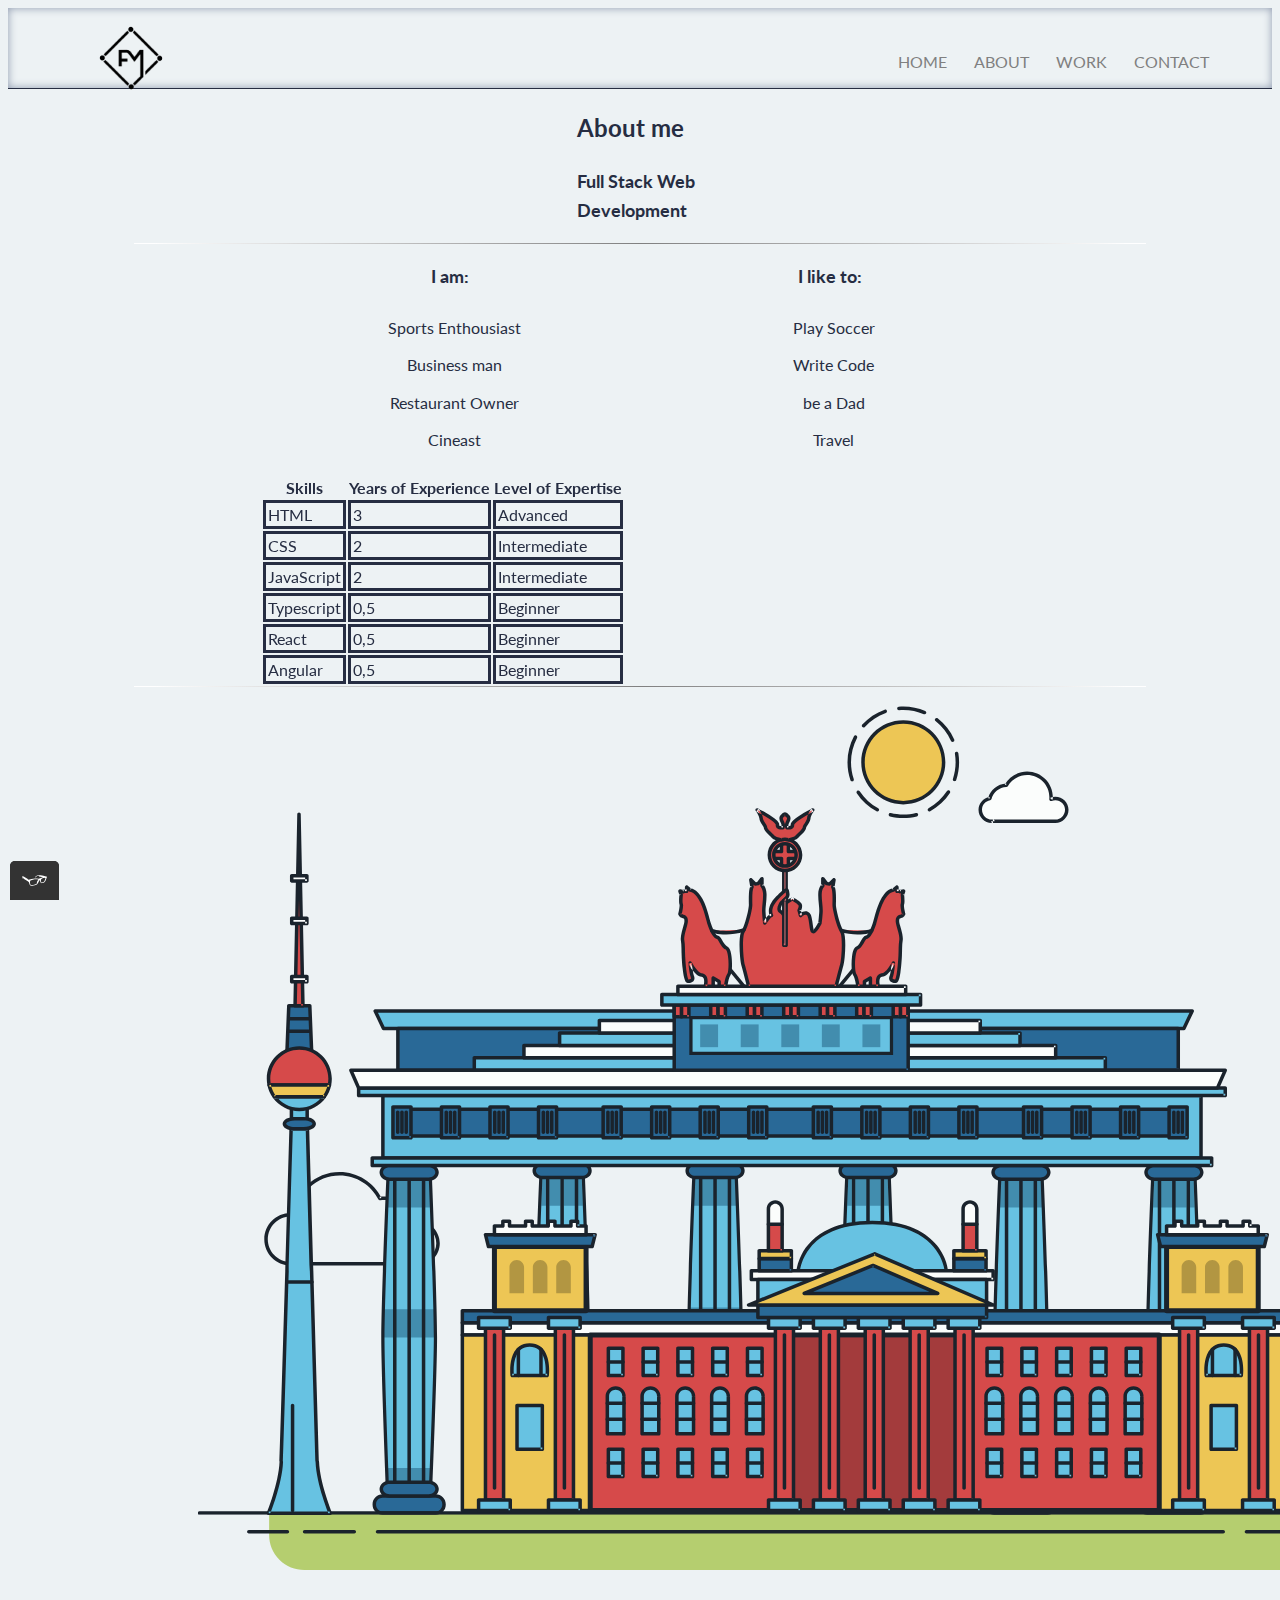
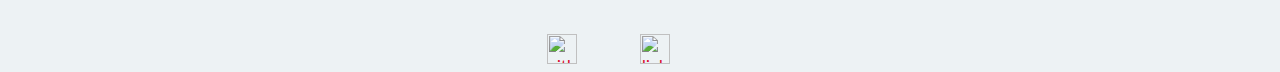
==== commit a1b40257: "updated" ====
--- a/about.html
+++ b/about.html
@@ -5,7 +5,7 @@
     <meta name="viewport" content="width=device-width, initial-scale=1">
     <title>Fabian Michaelis - Portfolio</title>
     <link href="https://fonts.googleapis.com/css2?family=Lato:wght@400;700&display=swap" rel="stylesheet">
-    <link rel="shortcut icon" href="https://www.wikipedia.org/static/favicon/wikipedia.ico">
+    <link rel="shortcut icon" href="img/Shutterstock_2183869739.png">
     <link rel="stylesheet" type="text/css"
         href="https://cdnjs.cloudflare.com/ajax/libs/normalize/8.0.0/normalize.min.css">
     <link rel="stylesheet" type="text/css" href="css/styles.css">
@@ -15,13 +15,12 @@
 <body>
 
     <!--the head starts here-->
-
     <header class="page-header">
         <div class="page-header__item">
             <img src="img/Shutterstock_2183869739.png" id="logo" alt="logo" class="logo" />
         </div>
         <nav class="main-navigation ">
-            <ul class="navigation-list" role="menubar">
+            <ul class="navigation-list" id="navigation-list-toggle" role="menubar">
                 <li role="presentation">
                     <a class=" navigation-list__item" href="index.html" id="home" role="menuitem">Home</a>
                 </li>
@@ -36,14 +35,35 @@
                     <a class=" navigation-list__item" href="contact.html" id="contact" role="menuitem">Contact</a>
                 </li>
             </ul>
-        </nav>
+            <img src="./img/134216_menu_lines_hamburger_icon.png" id="hamburger" alt="menu" class="menu" />
+            <nav class="smart-navigation smart-navigation-hide smart-navigation-hide2 " id="smart-navigation">
+                <ul class="navigation-list" id="navigation-list-hide" role="menubar">
+                    <li role="presentation">
+                        <a class=" navigation-list__item" href="index.html" id="home" role="menuitem">Home</a>
+                    </li>
+                    <li role="presentation">
+                        <a class=" navigation-list__item" href="about.html" target="_blank" id="about"
+                            role="menuitem">About</a>
+                    </li>
+                    <li role="presentation">
+                        <a class=" navigation-list__item" href="work.html" id="work" role="menuitem">Work</a>
+                    </li>
+                    <li role="presentation">
+                        <a class=" navigation-list__item" href="contact.html" id="contact" role="menuitem">Contact</a>
+                    </li>
+                </ul>
+            </nav>
 
 
     </header>
 
 
 
+
     <!--the head ends here-->
+
+
+
 
     <div class="container">
 
@@ -1454,26 +1474,29 @@
 
 
     <!--The footer starts here-->
-        
-    <footer class="page-footer"> 
-            
-        <!--social-media starts here-->   
-       
-            
-        
-            <!-- Github logo -->
-           <a href="https://github.com/FabiMi"><img class="icons" src="https://img.icons8.com/material/100/000000/github.png" alt="github"></a>
-            
-
-            <!-- LinkedIn logo -->
-            <a href="https://linkedin.com/in/fabian-michaelis-84b191177"><img class="icons" src="https://img.icons8.com/doodle/48/000000/linkedin--v2.png" alt="linkedin"></a>
-           
+
+    <footer class="page-footer">
+
+        <!--social-media starts here-->
+
+
+
+        <!-- Github logo -->
+        <a href="https://github.com/FabiMi"><img class="icons"
+                src="https://img.icons8.com/material/100/000000/github.png" alt="github"></a>
+
+
+        <!-- LinkedIn logo -->
+        <a href="https://linkedin.com/in/fabian-michaelis-84b191177"><img class="icons"
+                src="https://img.icons8.com/doodle/48/000000/linkedin--v2.png" alt="linkedin"></a>
+
     </footer>
     <!--social media ends here-->
 
 
 
     <script src="./js/tota11y.min.js "></script>
+    <script src="./js/index.js "></script>
 
 </body>
 
--- a/css/styles.css
+++ b/css/styles.css
@@ -122,7 +122,6 @@
 }
 @media (max-width: 750px) {
   
-
 #navigation-list-toggle {
   display: none;
 }
@@ -132,6 +131,10 @@
 @media (min-width: 750px) {
 #hamburger {
   display: none;
+}
+
+.smart-navigation-hide2{
+display: none;
 }
 }
 
@@ -143,7 +146,35 @@
     height: 45px;
     width: 45px;
   }
-}
+  .smart-navigation-hide{
+    display: none;
+    } 
+
+
+.smart-navigation{
+  transition: 1s;
+  position: absolute;
+  left: 85%;
+  top: 80px; 
+background-color: var(--button-primary-color) ;
+height: 100%;
+width: 90px;
+}
+
+.navigation-list {
+  display: flex;
+  flex-direction: column;
+}
+
+  .smart-navigation-hide{
+    display: none;
+    }
+
+}
+
+
+
+
 
 li {
   padding: 6px 0;
@@ -705,7 +736,6 @@
     width: auto;
     min-height: auto;
     margin: 0;
-
   }
 
   .grid__item:hover {
@@ -805,4 +835,16 @@
   flex-direction: row;
 }
 
+.tech{
+  display: flex;
+  flex-direction: row;
+  padding-right: 10px;
+  list-style: square inside;
+}
+
+li {
+  display: block;
+  padding-left: 8px;
+
+}
 /*<-----------here ends the Work-Page------------>*/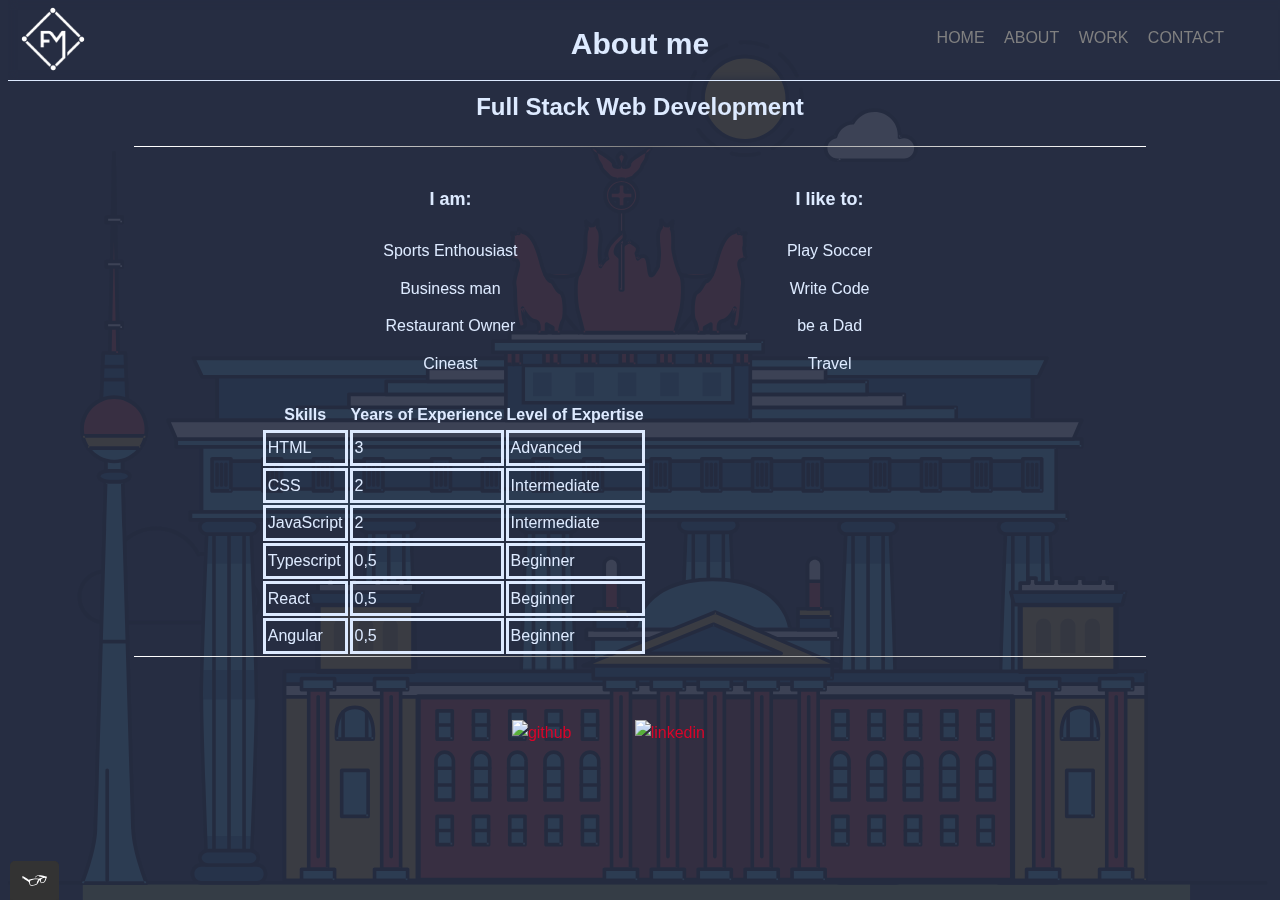
==== commit 5db1c4da: "updated" ====
--- a/about.html
+++ b/about.html
@@ -1,75 +1,74 @@
+<!DOCTYPE html>
 <html lang="en-US">
 
 <head>
-    <meta charset="UTF-8">
-    <meta name="viewport" content="width=device-width, initial-scale=1">
-    <title>Fabian Michaelis - Portfolio</title>
-    <link href="https://fonts.googleapis.com/css2?family=Lato:wght@400;700&display=swap" rel="stylesheet">
-    <link rel="shortcut icon" href="img/Shutterstock_2183869739.png">
-    <link rel="stylesheet" type="text/css"
-        href="https://cdnjs.cloudflare.com/ajax/libs/normalize/8.0.0/normalize.min.css">
-    <link rel="stylesheet" type="text/css" href="css/styles.css">
-
+   <meta charset="UTF-8">
+   <meta name="viewport" content="width=device-width, initial-scale=1">
+   <title>Fabian Michaelis - Portfolio</title>
+   <link rel="preconnect" href="https://fonts.googleapis.com">
+   <link rel="preconnect" href="https://fonts.gstatic.com" crossorigin>
+   <link href="https://fonts.googleapis.com/css2?family=Roboto:ital@1&display=swap" rel="stylesheet">
+   <link rel="shortcut icon" href="img/Shutterstock_2183869739.png">
+   <link rel="stylesheet" type="text/css"
+      href="https://cdnjs.cloudflare.com/ajax/libs/normalize/8.0.0/normalize.min.css">
+   <link rel="stylesheet" type="text/css" href="css/styles.css">
 </head>
 
+
+
+
+
+
+
 <body>
-
-    <!--the head starts here-->
-    <header class="page-header">
-        <div class="page-header__item">
-            <img src="img/Shutterstock_2183869739.png" id="logo" alt="logo" class="logo" />
-        </div>
-        <nav class="main-navigation ">
-            <ul class="navigation-list" id="navigation-list-toggle" role="menubar">
-                <li role="presentation">
-                    <a class=" navigation-list__item" href="index.html" id="home" role="menuitem">Home</a>
-                </li>
-                <li role="presentation">
-                    <a class=" navigation-list__item" href="about.html" target="_blank" id="about"
-                        role="menuitem">About</a>
-                </li>
-                <li role="presentation">
-                    <a class=" navigation-list__item" href="work.html" id="work" role="menuitem">Work</a>
-                </li>
-                <li role="presentation">
-                    <a class=" navigation-list__item" href="contact.html" id="contact" role="menuitem">Contact</a>
-                </li>
+   <!--the head starts here-->
+   <header class="page-header">
+      <div class="page-header__item">
+         <img src="img/Shutterstock_2183869739.png" id="logo" alt="logo" class="logo" />
+      </div>
+      <nav class="main-navigation ">
+         <ul class="navigation-list" id="navigation-list-toggle" role="menubar">
+            <li role="presentation">
+               <a class=" navigation-list__item" href="index.html" id="home" role="menuitem">Home</a>
+            </li>
+            <li role="presentation">
+               <a class=" navigation-list__item" href="about.html" id="about" role="menuitem">About</a>
+            </li>
+            <li role="presentation">
+               <a class=" navigation-list__item" href="#myWork" id="work" role="menuitem">Work</a>
+            </li>
+            <li role="presentation">
+               <a class=" navigation-list__item" href="contact.html" id="contact" role="menuitem">Contact</a>
+            </li>
+         </ul>
+
+         <img src="./img/134216_menu_lines_hamburger_icon.png" id="hamburger" alt="menu" class="menu" />
+         <nav class="smart-navigation smart-navigation-hide smart-navigation-hide2 " id="smart-navigation">
+            <ul class="navigation-list" id="navigation-list-hide" role="menubar">
+               <li role="presentation">
+                  <a class=" navigation-list__item" href="index.html" id="home" role="menuitem">Home</a>
+               </li>
+               <li role="presentation">
+                  <a class=" navigation-list__item" href="about.html" id="about" role="menuitem">About</a>
+               </li>
+               <li role="presentation">
+                  <a class=" navigation-list__item" href="work.html" id="work" role="menuitem">Work</a>
+               </li>
+               <li role="presentation">
+                  <a class=" navigation-list__item" href="contact.html" id="contact" role="menuitem">Contact</a>
+               </li>
             </ul>
-            <img src="./img/134216_menu_lines_hamburger_icon.png" id="hamburger" alt="menu" class="menu" />
-            <nav class="smart-navigation smart-navigation-hide smart-navigation-hide2 " id="smart-navigation">
-                <ul class="navigation-list" id="navigation-list-hide" role="menubar">
-                    <li role="presentation">
-                        <a class=" navigation-list__item" href="index.html" id="home" role="menuitem">Home</a>
-                    </li>
-                    <li role="presentation">
-                        <a class=" navigation-list__item" href="about.html" target="_blank" id="about"
-                            role="menuitem">About</a>
-                    </li>
-                    <li role="presentation">
-                        <a class=" navigation-list__item" href="work.html" id="work" role="menuitem">Work</a>
-                    </li>
-                    <li role="presentation">
-                        <a class=" navigation-list__item" href="contact.html" id="contact" role="menuitem">Contact</a>
-                    </li>
-                </ul>
-            </nav>
-
-
-    </header>
-
-
-
-
-    <!--the head ends here-->
-
-
-
+         </nav>
+   </header>
+   <!--the head ends here-->
+
+<!--About me section starts here-->
 
     <div class="container">
 
         <div class="intro">
-            <h2>About me</h2>
-            <h3>Full Stack Web Development</h3>
+            <h1>About me</h1>
+            <h2>Full Stack Web Development</h2>
         </div>
         <div class="fading-lines">
         </div>
@@ -1482,21 +1481,20 @@
 
 
         <!-- Github logo -->
-        <a href="https://github.com/FabiMi"><img class="icons"
+        <a href="https://github.com/FabiMi" target="_blank"><img class="icons"
                 src="https://img.icons8.com/material/100/000000/github.png" alt="github"></a>
 
 
         <!-- LinkedIn logo -->
-        <a href="https://linkedin.com/in/fabian-michaelis-84b191177"><img class="icons"
+        <a href="https://linkedin.com/in/fabian-michaelis-84b191177" target="_blank"><img class="icons"
                 src="https://img.icons8.com/doodle/48/000000/linkedin--v2.png" alt="linkedin"></a>
 
     </footer>
+
+    <!--the footer ends here-->
     <!--social media ends here-->
-
-
-
-    <script src="./js/tota11y.min.js "></script>
-    <script src="./js/index.js "></script>
+    <script src="js/tota11y.min.js"></script>
+    <script src="js/index.js "></script>
 
 </body>
 
--- a/css/styles.css
+++ b/css/styles.css
@@ -23,36 +23,35 @@
 
 :root {
 
-  --primary-color: #edf2f4;
-  --secondary-color: #8d99ae;
+  --primary-color: #262d42;
+  --secondary-color: #262d42;
   --primary-link-color: #d90429;
   --button-primary-color: #e0b354;
-  --primary-font-color: #262d42;
+  --primary-font-color: #ddeaff;
+  --secondary-font-color: #262d42;
   --primary-active-link-color: #262d42;
-}
-
-
-
+  --primary-card-background-color: #dee1e2;
+}
 
 
 
 /* here begins the Header*/
 
-header {
-border-bottom: solid 1px;
-border-color: var(--primary-font-color);
-height: 80px;
-box-shadow: inset 0 0 8px  var(--secondary-color);
+.page-header {
+  border-bottom: solid 1px;
+  border-color: var(--primary-font-color);
+  height: 80px;
+  box-shadow: inset 0 0 8px var(--secondary-color);
+  width: 100%;
+  position: fixed;
+  top: 0;
 }
 
 a {
   color: var(--primary-link-color);
   text-decoration: none;
   margin-right: 5%;
-
-
-}
- 
+}
 
 a:visited {
   /* visited link */
@@ -60,18 +59,19 @@
 }
 
 a:active {
-	color: var(primary-active-link-color) !important; 
-}  
+  color: var(primary-active-link-color) !important;
+}
+
+p {
+  float: left;
+}
 
 .opa {
   background-color: var(--primary-font-color);
-
-}
-
+}
 
 .separationline {
   box-shadow: inset 0 0 8px #353a42;
-  
   width: 100%;
   height: 100%;
   background-color: var(--secondary-color);
@@ -91,90 +91,93 @@
   flex-grow: 1;
   text-align: right;
   float: right;
-  padding-right: 10%; 
-
+  padding-right: 10%;
 }
 
 .logo {
   width: 120px;
   height: 120px;
   float: left;
-  position: absolute;
-  padding-left: 5%;
-  padding-top: -5px; 
+  position: relative;
+  top: -11px;
+  left: -15px;
+  filter: invert(100%);
+ 
 }
 
 .logo.hide {
   display: none;
-
 }
 
 .navigation-list {
   list-style-type: none;
   float: right;
   padding-right: 5%;
-  padding-top: 15px;
+  margin-top: 15px;
 }
 
 .navigation-list li {
   display: inline-block;
   margin-left: 15px;
 }
+
 @media (max-width: 750px) {
-  
-#navigation-list-toggle {
-  display: none;
-}
-
-} 
+
+  #navigation-list-toggle {
+    display: none;
+  }
+}
 
 @media (min-width: 750px) {
-#hamburger {
-  display: none;
-}
-
-.smart-navigation-hide2{
-display: none;
-}
+  #hamburger {
+    display: none;
+  }
+
+  .smart-navigation-hide2 {
+    display: none;
+  }
 }
 
 @media (max-width: 750px) {
   #hamburger {
     float: right;
     padding-right: 5%;
-    padding-top: 15px; 
+    padding-top: 15px;
     height: 45px;
     width: 45px;
-  }
-  .smart-navigation-hide{
+    z-index: 1; 
+  }
+
+  .smart-navigation-hide {
     display: none;
-    } 
-
-
-.smart-navigation{
-  transition: 1s;
-  position: absolute;
-  left: 85%;
-  top: 80px; 
-background-color: var(--button-primary-color) ;
-height: 100%;
-width: 90px;
-}
-
-.navigation-list {
-  display: flex;
-  flex-direction: column;
-}
-
-  .smart-navigation-hide{
+  }
+
+
+  .smart-navigation {
+    transition: 1s;
+    position: absolute;
+    background-color: var(--button-primary-color);
+    height: 1000%;
+    width: 90px;
+    right: 0;
+  }
+
+  #close-nav{
+    float: right; 
+    font-size: 25px;
+    margin-right: 10px;
+  }
+
+  .navigation-list {
+    display: flex;
+    flex-direction: column;
+  }
+
+  .smart-navigation-hide {
     display: none;
-    }
-
-}
-
-
-
-
+  }
+
+}
 
 li {
   padding: 6px 0;
@@ -215,27 +218,35 @@
 }
 
 .navigation-list__item--active {
-	color: var(--primary-active-link-color);
-}
+  color: var(--primary-active-link-color);
+}
+
 .berlin-illustration {
 
-  padding-left: 15%;
-
-}
+
+z-index: -1;  
+position: fixed;
+top: 20px;
+opacity: 0.1;
+width: 100%;
+height: auto;
+}
+
 
 /*<------- here ends the header-------->*/
 
 /* body starts here */
 
 body {
-  min-height: auto;
+
   font-family: 'Lato', sans-serif;
   font-weight: 400;
   font-size: 16px;
   line-height: 1.6;
   background-color: var(--primary-color);
+  box-sizing: border-box;
   -webkit-box-sizing: border-box;
-  box-sizing: border-box;
+
   color: var(--primary-font-color);
 
 }
@@ -333,7 +344,9 @@
 }
 
 
-
+.project-links{
+  text-align: center;
+}
 
 .about-grid {
 
@@ -343,7 +356,7 @@
   grid-template-columns: 50% 50%;
   padding-left: 20%;
   padding-right: 20%;
-
+  padding-top: 20px;
 
 }
 
@@ -579,9 +592,7 @@
 
 .intro {
 
-
-  margin-left: 45%;
-  margin-right: 45%;
+text-align: center;
 
 }
 
@@ -621,6 +632,7 @@
 /*Grid (about and work section) starts here*/
 
 .about-grid-skills {
+  /*
   -webkit-animation-duration: 15s;
   animation-duration: 15s;
   -webkit-animation-name: skills-move;
@@ -633,19 +645,27 @@
   animation-timing-function: linear;
   -webkit-transform: scaleZ(2);
   transform: scaleZ(2);
+  */
+jusitfy-content: center;
+align-items: center;
+
 
 }
 
 /*<------contact-page starts here------>*/
 
-#contact-data{
-  padding-top: 8rem;
-  padding-left: 40%;
+#contact-data {
+  justify-content: center;
+  align-items: center;
+  margin-left: 15%;
+  margin-top: 20px;
+  
 }
 
 @media (max-width: 750px) {
   #contact-data {
     padding-left: 20%;
+    top: 20%;
   }
 }
 
@@ -662,6 +682,7 @@
 
 
 }
+
 /*<------contact-page ends here------>*/
 table {
   border: 0px solid;
@@ -702,149 +723,105 @@
   width: 30px;
   height: 30px;
 }
-
 /*<-------here ends the footer-------->*/
 
-/*<-----------here begins the Work_PAge------------>*/
-
-
-#mywork {
-  margin-left: 45%;
-}
-
-
-#grid-section {
-  padding-top: 1rem;
-  padding-left: 1%;
-  padding-right: 1%;
-}
-
-@media all and (min-width: 750px) {
-  .grid {
-    display: -ms-grid;
-    display: grid;
-    -ms-grid-columns: 1fr 20px 1fr 20px 1fr;
-    grid-template-columns: 1fr 1fr 1fr;
-
-    grid-gap: 20px;
-    margin: 0;
-  }
-
-
-  .grid__item {
-    background-color: var(--secondary-color);
-    width: auto;
-    min-height: auto;
-    margin: 0;
-  }
-
-  .grid__item:hover {
-
-    background-color: aliceblue;
-    -webkit-transition: 2s;
-    -o-transition: 2s;
-    transition: 2s;
-  }
-
-
-  .grid__item_long {
-
-    -ms-grid-column: 1;
-    -ms-grid-column-span: 3;
-    grid-column: 1 / 4;
-    -ms-grid-row: 3;
-    grid-row: 3 / 3;
-    background-color: var(--secondary-color);
-  }
-
-
-  .grid__item:last-child {
-    -ms-grid-column: 3;
-    -ms-grid-column-span: 2;
-    grid-column: 3 / 4;
-    -ms-grid-row: 1;
-    -ms-grid-row-span: 2;
-    grid-row: 1 / 3;
-    max-height: fit-content;
-  }
-}
-
-@media all and (max-width: 500px) {
-  .grid {
-    background-color: lawngreen;
-    display: -ms-grid;
-    display: grid;
-    -ms-grid-columns: 1fr;
-    grid-template-columns: 1fr;
-  }
-}
-
-@media all and (min-width: 500px) and (max-width: 750px) {
-  .grid {
-    background-color: rosybrown;
-    display: -ms-grid;
-    display: grid;
-    -ms-grid-columns: 1fr 1fr;
-    grid-template-columns: 1fr 1fr;
-    padding-top: 1%;
-  }
-}
-
-@media all and (max-width: 500px) {
-  .grid {
-    -webkit-transition: 200ms;
-    -o-transition: 200ms;
-    transition: 200ms;
-    background-color: lightpink;
-    display: -ms-grid;
-    display: grid;
-    grid-gap: 10px;
-  }
-
-  .grid__item:last-child {
-    grid-column: auto / auto;
-    grid-row: auto / auto;
-  }
-
-  h1 {
-    font-size: 22px;
-  }
-}
-
-.project-imgs {
-  width: 90%;
-  height: 15rem;
-  padding: 5%
-}
-
-.project-links {
-
-  padding-left: 5%;
-  padding-right: 5%;
-  padding-bottom: 5%;
-  padding-top: 5%;
-}
-
-.chatAppimg {
+/*<-----------here begins the Work_Page------------>*/
+
+.grid {
+  display: grid;
+  gap: 20px;
+  grid-template-columns: 1fr 1fr 1fr;
+}
+
+.grid__item {
+  background-color: var(--primary-card-background-color);
+  color: var(--primary-color);
+}
+
+.grid__item img {
+  max-width: 100%;
+}
+
+
+.grid__item:nth-child(5) {
+  grid-row: 3 / span 1;
+  grid-column: 1 /  span 3;
+}
+
+.grid__item:nth-child(6) {
+  grid-row: 1 / span 2;
+  grid-column: 3 /  span 1;
+}
+
+#chatAppimgWrapper{
   display: flex;
   flex-direction: row;
-}
-
-.grid_item_long_img {
-  display: flex;
-  flex-direction: row;
-}
-
-.tech{
-  display: flex;
-  flex-direction: row;
-  padding-right: 10px;
-  list-style: square inside;
-}
-
-li {
-  display: block;
-  padding-left: 8px;
-
-}
-/*<-----------here ends the Work-Page------------>*/+  gap: 20px; 
+  justify-content: space-evenly;
+  flex-wrap: wrap;
+}
+
+#chatAppimgWrapper img{
+max-width: 200px;
+}
+
+@media (min-width: 500px) and (max-width: 900px) {
+
+  .profile{
+    margin-top: 200px;
+  
+  }
+  
+
+  .grid {
+    grid-template-columns:  1fr 1fr;
+  }
+  .grid__item:nth-child(5) {
+    grid-row: 4 / span 1;
+    grid-column: 1 /  span 2;
+  }
+  .grid__item:nth-child(6) {
+    grid-row: 5 / span 1;
+    grid-column: 1 /  span 2;
+  }
+}
+
+
+@media (max-width: 500px) 
+
+{
+  .profile{
+    margin-top: 200px;
+    display: flex;
+    flex-direction: column;
+    align-items: center;
+  }
+
+  .profile-portrait {
+    width: 90%;
+    float: none;
+    margin: 0;
+
+  }
+  
+  .grid {
+    grid-template-columns:  1fr;
+  }
+  .grid__item:nth-child(5) {
+    grid-row: auto;
+    grid-column: auto;
+  }
+  .grid__item:nth-child(6) {
+    grid-row: auto;
+    grid-column: auto;
+  }
+
+  #chatAppimgWrapper{
+    overflow: scroll;
+    max-width: 100%;
+  }
+}
+
+
+/*<-----------here ends the Work_Page------------>*/
+
